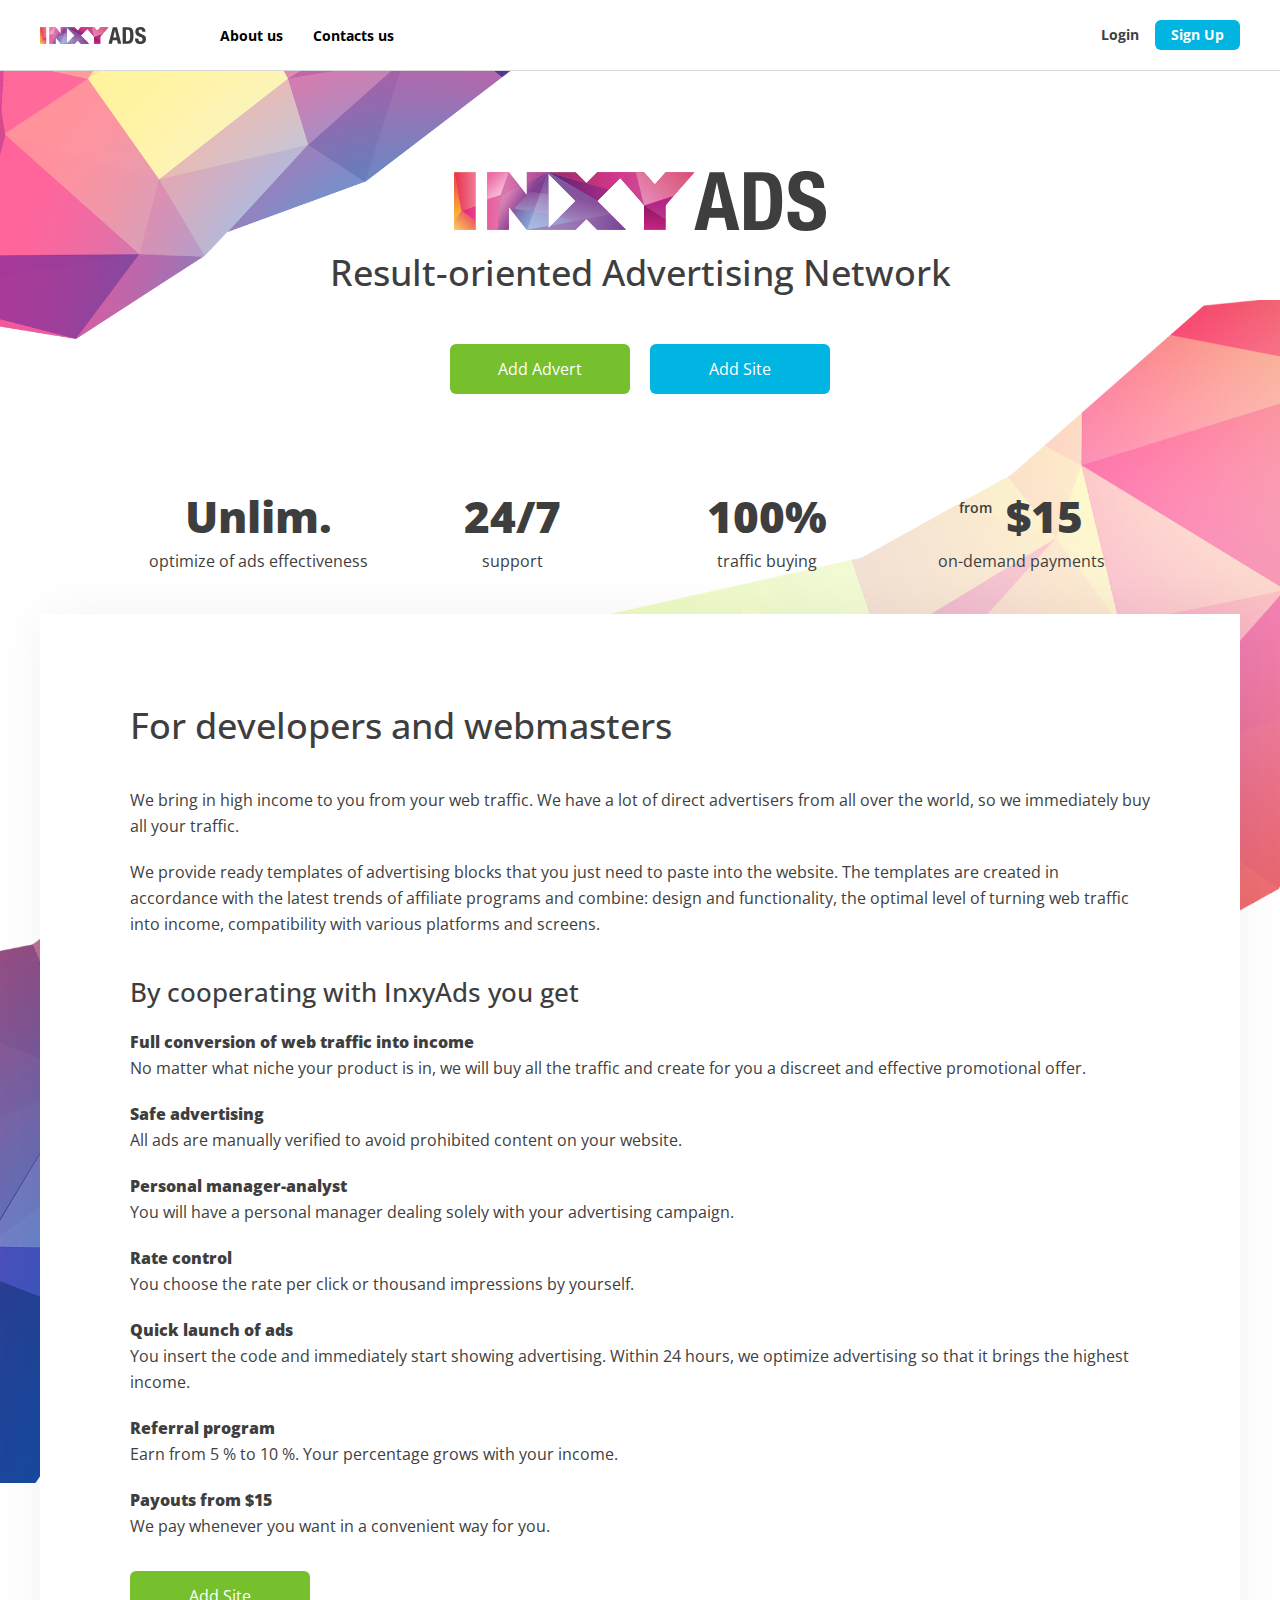
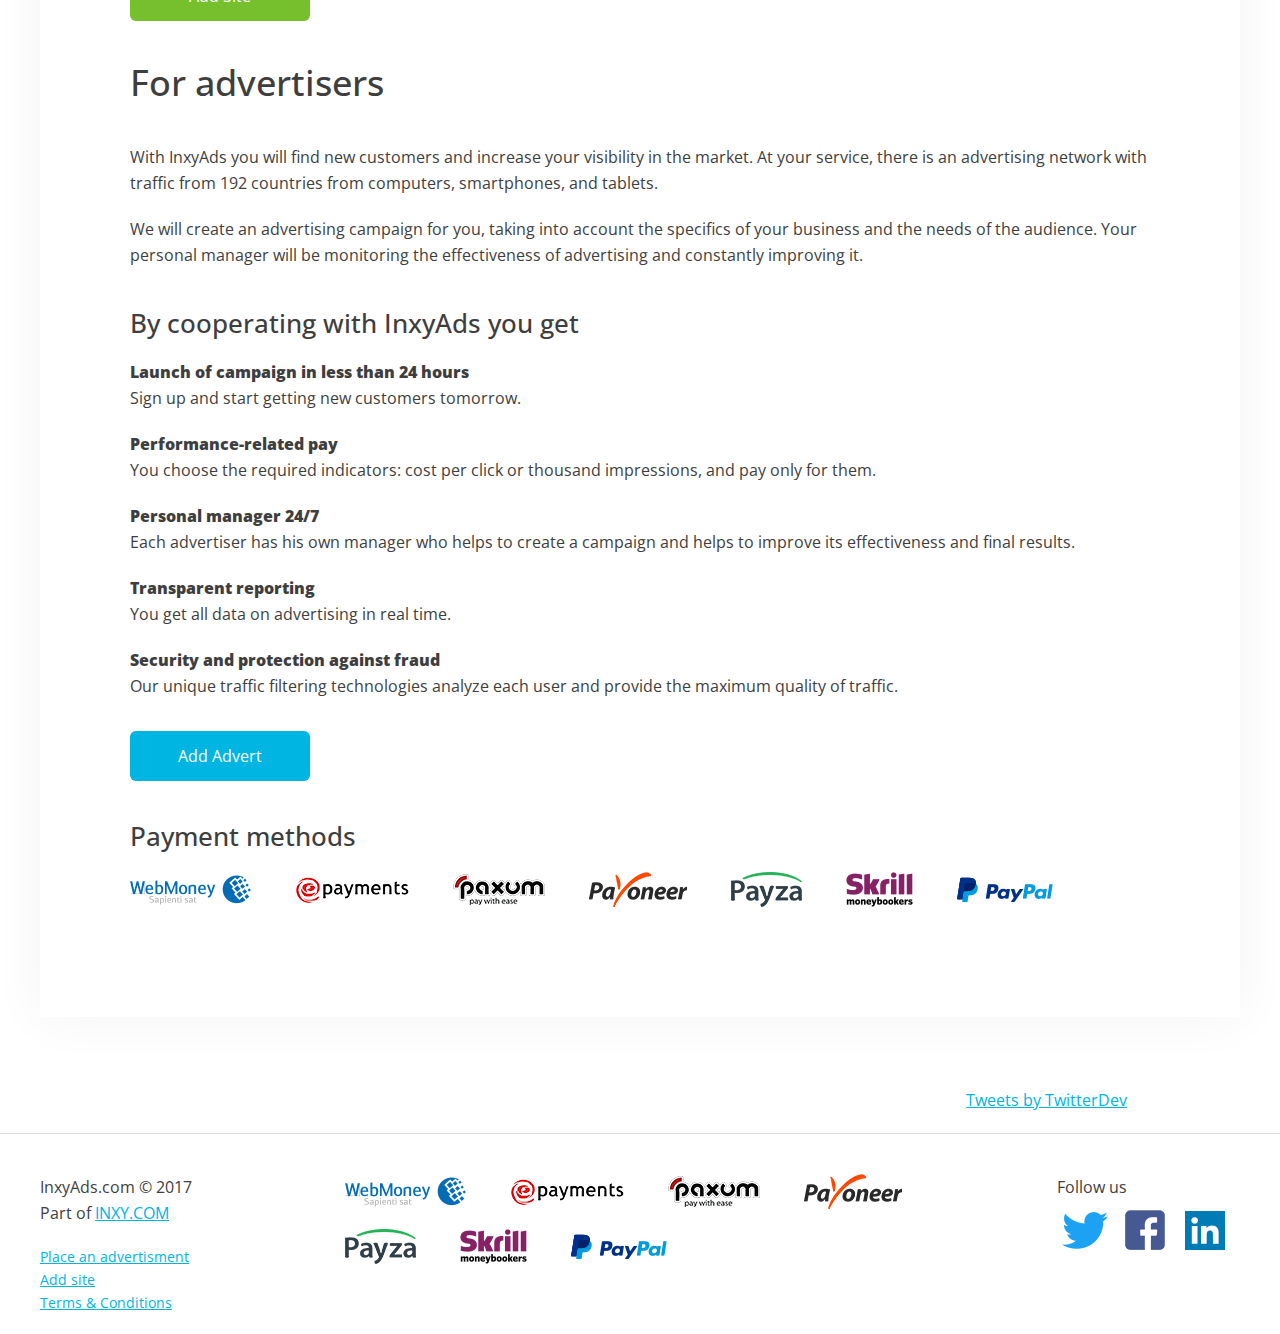
==== docs/index.html @ 2451ad8d "Initial commit" ====
<!DOCTYPE html>
<html lang="ru-RU">
  <head>
    <meta charset="UTF-8">
    <meta name="viewport" content="width=device-width, initial-scale=1, maximum-scale=1">
    <meta http-equiv="X-UA-Compatible" content="ie=edge">
    <title>INXYADS | Главная</title>
    <link href="favicon.ico" rel="shortcut icon">
    <link href="https://fonts.googleapis.com/css?family=Open+Sans:400,400i,600,700,800&amp;amp;subset=cyrillic" rel="stylesheet">
    <link href="css/styles.css" rel="stylesheet">
  </head>
  <body class="main__page" id="top">
    <!-- Header -->
    <header class="header">
      <div class="navbar">
        <div class="container">
          <div class="navbar__wraper">
            <div class="navbar__header"><a class="brand" href="index.html"><img src="img/logo.svg" alt=""></a></div>
            <div class="navbar__content">
              <nav class="navbar__content--left">
                <ul>
                  <li><a href="index.html">Main</a></li>
                  <!--+item('Ads formats', 'formats.html')-->
                  <!--+item('Blog', 'blog.html')-->
                  <!--+item('Events', 'events.html')-->
                  <li><a href="about.html">About us</a></li>
                  <li><a href="contacts.html">Contacts us</a></li>
                </ul>
              </nav>
              <nav class="navbar__content--right"><a class="btn btn__link popup-form" href="#login">Login</a><a class="btn btn__blue popup-form" href="#advertiser">Sign Up</a></nav>
              <button class="navbar__toggle fa fa-bars"></button>
            </div>
          </div>
        </div>
      </div>
    </header>
    <!-- End Header -->
    <!-- Main Content -->
    <main class="maincontent">
      <div class="container">
        <section class="page-header">
          <h1><img src="img/logo.svg" alt=""><span>Result-oriented Advertising Network</span></h1>
          <p> <a class="btn btn--large btn__green popup-form" href="#advertiser">Add Advert</a><a class="btn btn--large btn__blue popup-form" href="#publisher">Add Site</a></p>
          <div class="row features">
            <div class="col md-10 offset-md-1">
              <div class="row">
                <div class="col sm-3 xs-6">
                  <h2>Unlim.</h2>
                  <p>optimize of ads effectiveness</p>
                </div>
                <div class="col sm-3 xs-6">
                  <h2>24/7</h2>
                  <p>support</p>
                </div>
                <div class="col sm-3 xs-6">
                  <h2>100%</h2>
                  <p>traffic buying</p>
                </div>
                <div class="col sm-3 xs-6">
                  <h2><small>from</small><span>$15</span></h2>
                  <p>on-demand payments</p>
                </div>
              </div>
            </div>
          </div>
        </section>
        <section class="page-content">
          <h1>For developers and webmasters</h1>
          <p>We bring in high income to you from your web traffic. We have a lot of direct advertisers from all over the world, so we immediately buy all your traffic.</p>
          <p>We provide ready templates of advertising blocks that you just need to paste into the website. The templates are created in accordance with the latest trends of affiliate programs and combine: design and functionality, the optimal level of turning web traffic into income, compatibility with various platforms and screens.</p>
          <h2>By cooperating with InxyAds you get</h2>
          <dl>
            <dt>Full conversion of web traffic into income</dt>
            <dd>No matter what niche your product is in, we will buy all the traffic and create for you a discreet and effective promotional offer.</dd>
            <dt>Safe advertising</dt>
            <dd>All ads are manually verified to avoid prohibited content on your website.</dd>
            <dt>Personal manager-analyst</dt>
            <dd>You will have a personal manager dealing solely with your advertising campaign.</dd>
            <dt>Rate control</dt>
            <dd>You choose the rate per click or thousand impressions by yourself.</dd>
            <dt>Quick launch of ads</dt>
            <dd>You insert the code and immediately start showing advertising. Within 24 hours, we optimize advertising so that it brings the highest income.</dd>
            <dt>Referral program</dt>
            <dd>Earn from 5 % to 10 %. Your percentage grows with your income.</dd>
            <dt>Payouts from $15</dt>
            <dd>We pay whenever you want in a convenient way for you.</dd>
          </dl>
          <p>
            <div class="btn btn--large btn__green popup-form" href="#publisher">Add Site</div>
          </p>
          <h1>For advertisers</h1>
          <p>With InxyAds you will find new customers and increase your visibility in the market. At your service, there is an advertising network with traffic from 192 countries from computers, smartphones, and tablets.</p>
          <p>We will create an advertising campaign for you, taking into account the specifics of your business and the needs of the audience. Your personal manager will be monitoring the effectiveness of advertising and constantly improving it.</p>
          <h2>By cooperating with InxyAds you get</h2>
          <dl>
            <dt>Launch of campaign in less than 24 hours</dt>
            <dd>Sign up and start getting new customers tomorrow.</dd>
            <dt>Performance-related pay</dt>
            <dd>You choose the required indicators: cost per click or thousand impressions, and pay only for them.</dd>
            <dt>Personal manager 24/7</dt>
            <dd>Each advertiser has his own manager who helps to create a campaign and helps to improve its effectiveness and final results.</dd>
            <dt>Transparent reporting</dt>
            <dd>You get all data on advertising in real time.</dd>
            <dt>Security and protection against fraud</dt>
            <dd>Our unique traffic filtering technologies analyze each user and provide the maximum quality of traffic.</dd>
          </dl>
          <p>
            <div class="btn btn--large btn__blue popup-form" href="#advertiser">Add Advert</div>
          </p>
          <h2>Payment methods</h2>
          <ul class="payments">
            <li><img src="img/-e-webmoney.png" alt=""></li>
            <li><img src="img/-e-epayments.png" alt=""></li>
            <li><img src="img/-e-paxum.png" alt=""></li>
            <li><img src="img/-e-payoneer.png" alt=""></li>
            <li><img src="img/-e-payza.png" alt=""></li>
            <li><img src="img/-e-skrill.png" alt=""></li>
            <li><img src="img/-e-paypal.png" alt=""></li>
          </ul>
        </section>
        <section class="social-follow">
          <div class="row">
            <div class="col lg-4 md-6">
              <script>
                (function(d, s, id) {
                  var js, fjs = d.getElementsByTagName(s)[0];
                  if (d.getElementById(id)) return;
                  js = d.createElement(s); js.id = id;
                  js.src = "//connect.facebook.net/en_US/sdk.js#xfbml=1&version=v2.10";
                  fjs.parentNode.insertBefore(js, fjs);
                }(document, 'script', 'facebook-jssdk'));
              </script>
              <div class="fb-page" data-href="https://www.facebook.com/imdb" data-hide-cover="false" data-show-facepile="true"></div>
            </div>
            <div class="col lg-4 md-6">
              <script src="//platform.linkedin.com/in.js" type="text/javascript"></script>
              <script type="IN/MemberProfile" data-id="https://www.linkedin.com/in/jeffweiner08" data-format="inline" data-related="false"></script>
            </div>
            <div class="col lg-4"><a class="twitter-timeline" data-tweet-limit="1" href="https://twitter.com/TwitterDev">Tweets by TwitterDev</a> <script async src="//platform.twitter.com/widgets.js" charset="utf-8"></script></div>
          </div>
        </section>
      </div>
    </main>
    <!-- End Main Content -->
    <!-- Footer -->
    <footer class="footer">
      <div class="container">
        <div class="row">
          <div class="col lg-3 order-lg-1 order-xs-2">
            <p>InxyAds.com © 2017</p>
            <p>Part of <a href="">INXY.COM</a></p>
            <nav>
              <ul> 
                <li><a class="popup-form" href="#advertiser">Place an advertisment</a></li>
                <li><a class="popup-form" href="#publisher">Add site</a></li>
                <li><a href="terms.html">Terms & Conditions</a></li>
              </ul>
            </nav>
          </div>
          <div class="col lg-7 order-lg-2 order-xs-1">
            <ul class="payments">
              <li><img src="img/-e-webmoney.png" alt=""></li>
              <li><img src="img/-e-epayments.png" alt=""></li>
              <li><img src="img/-e-paxum.png" alt=""></li>
              <li><img src="img/-e-payoneer.png" alt=""></li>
              <li><img src="img/-e-payza.png" alt=""></li>
              <li><img src="img/-e-skrill.png" alt=""></li>
              <li><img src="img/-e-paypal.png" alt=""></li>
            </ul>
          </div>
          <div class="col lg-2 order-lg-3 order-xs-3">
            <h3>Follow us</h3>
            <ul class="social">
              <li><a href="https://twitter.com/InxyAds" target="_blank"><img src="img/-s-twitter.png" alt=""></a></li>
              <li><a href="https://www.facebook.com/inxyads/" target="_blank"><img src="img/-s-facebook.png" alt=""></a></li>
              <li><a href="https://www.linkedin.com/in/inxy-ads-b35271147/" target="_blank"><img src="img/-s-linkedin.png" alt=""></a></li>
            </ul>
          </div>
        </div>
      </div>
    </footer>
    <!-- End Footer -->
    <!-- Modals-->
    <div class="zoom-anim-dialog mfp-hide dialog user-forms" id="advertiser">
      <h3 class="dialog__header">Registration</h3>
      <nav>
        <ul class="btn--group">
          <li><a class="btn active">Advertiser</a></li>
          <li><a class="btn popup-form" href="#publisher">Publisher </a></li>
        </ul>
      </nav>
      <form class="dialog__form validate__form" action="">
        <div class="dialog__form--row">
          <label for="advertiser-email">Email</label>
          <input type="email" name="advertiser-email" placeholder="yourname@site.com" required id="advertiser-email">
        </div>
        <div class="dialog__form--row">
          <label for="advertiser-pass">Password</label>
          <input type="password" name="advertiser-pass" placeholder="Enter Password" required id="advertiser-pass">
        </div>
        <div class="dialog__form--row">
          <label for="advertiser-confirm">Confirm password</label>
          <input type="password" name="advertiser-confirm" placeholder="Confirm Password" required id="advertiser-confirm">
        </div>
        <div class="dialog__form--checkbox">
          <input type="checkbox" name="advertiser-terms" required id="advertiser-terms">
          <label for="advertiser-terms"></label><span>
             I have read <a href="terms.html">terms and conditions</a><br>and I agree with it</span>
        </div>
        <div class="dialog__form--checkbox">
          <input type="checkbox" name="advertiser-news" id="advertiser-news">
          <label for="advertiser-news"></label><span>I want to receive emails about discounts and news of Inxy ADS. Once per month.</span>
        </div>
        <div class="dialog__form--row controls">
          <button class="btn btn__blue" type="submit">Sign Up</button>
        </div>
      </form>
    </div>
    <div class="zoom-anim-dialog mfp-hide dialog user-forms" id="publisher">
      <h3 class="dialog__header">Registration</h3>
      <nav>
        <ul class="btn--group">
          <li><a class="btn popup-form" href="#advertiser">Advertiser</a></li>
          <li><a class="btn active">Publisher </a></li>
        </ul>
      </nav>
      <form class="dialog__form validate__form" action="">
        <div class="dialog__form--row">
          <label for="publisher-email">Email</label>
          <input type="email" name="publisher-email" placeholder="yourname@site.com" required id="publisher-email">
        </div>
        <div class="dialog__form--row">
          <label for="publisher-pass">Password</label>
          <input type="password" name="publisher-pass" placeholder="Enter Password" required id="publisher-pass">
        </div>
        <div class="dialog__form--row">
          <label for="publisher-confirm">Confirm password</label>
          <input type="password" name="publisher-confirm" placeholder="Confirm Password" required id="publisher-confirm">
        </div>
        <div class="dialog__form--row">
          <label for="publisher-model">Price model</label>
          <select id="publisher-model">
            <option>CPM</option>
            <option>CPА</option>
            <option>RevShare</option>
          </select>
        </div>
        <div class="dialog__form--row">
          <label for="publisher-geo">Geo targeting</label>
          <select id="publisher-geo">
            <option>USA</option>
            <option>option 2</option>
            <option>option 3</option>
          </select>
        </div>
        <div class="dialog__form--row">
          <label for="publisher-format">Ad format</label>
          <select id="publisher-format">
            <option>Баннеры</option>
            <option>PopUnder </option>
            <option>PushUp </option>
            <option>Branding   </option>
          </select>
        </div>
        <div class="dialog__form--row">
          <label for="publisher-currency">Currency</label>
          <select id="publisher-currency">
            <option>USD</option>
            <option>RUB </option>
            <option>EURO </option>
          </select>
        </div>
        <div class="dialog__form--row">
          <label for="publisher-brate">Banner Rate</label>
          <input type="text" name="publisher-brate" placeholder="0.00 USD" required id="publisher-brate">
        </div>
        <div class="dialog__form--row">
          <label for="publisher-prate">Popunder Rate</label>
          <input type="text" name="publisher-prate" placeholder="0.00 USD" required id="publisher-prate">
        </div>
        <div class="dialog__form--checkbox">
          <input type="checkbox" name="advertiser-terms" required id="advertiser-terms">
          <label for="advertiser-terms"></label><span>
             I have read <a href="terms.html">terms and conditions</a><br>and I agree with it</span>
        </div>
        <div class="dialog__form--checkbox">
          <input type="checkbox" name="advertiser-news" id="advertiser-news">
          <label for="advertiser-news"></label><span>I want to receive emails about discounts and news of Inxy ADS. Once per month.</span>
        </div>
        <div class="dialog__form--row controls">
          <button class="btn btn__blue" type="submit">Sign Up</button>
        </div>
      </form>
    </div>
    <div class="zoom-anim-dialog mfp-hide dialog user-forms" id="login">
      <h3 class="dialog__header">Authorization</h3>
      <nav>
        <ul class="btn--group">
          <li><a class="btn active">Advertiser</a></li>
          <li><a class="btn popup-form" href="#login2">Publisher </a></li>
        </ul>
      </nav>
      <form class="dialog__form validate__form" action="">
        <div class="dialog__form--row">
          <label for="login-email">Email</label>
          <input type="email" name="login-email" placeholder="yourname@site.com" required id="login-email">
        </div>
        <div class="dialog__form--row">
          <label for="login-pass">Password</label>
          <input type="password" name="login-pass" placeholder="Enter Password" required id="login-pass">
        </div>
        <div class="dialog__form--checkbox">
          <input type="checkbox" name="login-news" id="login-remember">
          <label for="login-remember"></label><span>Remember me</span>
        </div>
        <div class="dialog__form--row controls">
          <button class="btn btn__blue" type="submit">Sign In</button>
        </div>
      </form>
    </div>
    <div class="zoom-anim-dialog mfp-hide dialog user-forms" id="login2">
      <h3 class="dialog__header">Authorization</h3>
      <nav>
        <ul class="btn--group">
          <li><a class="btn popup-form" href="#login">Advertiser</a></li>
          <li><a class="btn active">Publisher </a></li>
        </ul>
      </nav>
      <form class="dialog__form validate__form" action="">
        <div class="dialog__form--row">
          <label for="login-email">Email</label>
          <input type="email" name="login-email" placeholder="yourname@site.com" required id="login-email">
        </div>
        <div class="dialog__form--row">
          <label for="login-pass">Password</label>
          <input type="password" name="login-pass" placeholder="Enter Password" required id="login-pass">
        </div>
        <div class="dialog__form--checkbox">
          <input type="checkbox" name="login-news" id="login-remember">
          <label for="login-remember"></label><span>Remember me</span>
        </div>
        <div class="dialog__form--row controls">
          <button class="btn btn__blue" type="submit">Sign In</button>
        </div>
      </form>
    </div>
    <!-- End Modals -->
    <!-- Base Scripts -->
    <script src="js/jquery.min.js"></script>
    <script src="js/plugins.min.js"></script>
    <script src="js/app.min.js"></script>
  </body>
</html>
---- docs/css/styles.css ----
html{font-family:sans-serif;-ms-text-size-adjust:100%;-webkit-text-size-adjust:100%}body{margin:0}*,:after,:before{outline:none;-webkit-box-sizing:border-box;box-sizing:border-box;-webkit-font-smoothing:antialiased;-moz-osx-font-smoothing:grayscale}article,aside,details,figcaption,figure,footer,header,hgroup,main,menu,nav,section,summary{display:block}audio,canvas,progress,video{display:inline-block;vertical-align:baseline}audio:not([controls]){display:none;height:0}[hidden],template{display:none}a{background-color:transparent}a.nice-select.open,a:active,a:hover{outline:0}abbr[title]{border-bottom:1px dotted}b,strong{font-weight:bold}dfn{font-style:italic}h1{font-size:2em;margin:0.67em 0}mark{background:#ff0;color:#000}small{font-size:80%}sub,sup{font-size:75%;line-height:0;position:relative;vertical-align:baseline}sup{top:-0.5em}sub{bottom:-0.25em}img{border:0}svg:not(:root){overflow:hidden}figure{margin:1em 40px}hr{-webkit-box-sizing:content-box;box-sizing:content-box;height:0}pre{overflow:auto}code,kbd,pre,samp{font-family:monospace, monospace;font-size:1em}button,input,optgroup,select,textarea{color:inherit;font:inherit;margin:0}button{overflow:visible}button,select{text-transform:none}button,html input[type=button],input[type=reset],input[type=submit]{-webkit-appearance:button;cursor:pointer}button[disabled],html input[disabled]{cursor:default}button::-moz-focus-inner,input::-moz-focus-inner{border:0;padding:0}input{line-height:normal}input[type=checkbox],input[type=radio]{-webkit-box-sizing:border-box;box-sizing:border-box;padding:0}input[type=number]::-webkit-inner-spin-button,input[type=number]::-webkit-outer-spin-button{height:auto}input[type=search]{-webkit-appearance:textfield}input[type=search]::-webkit-search-cancel-button,input[type=search]::-webkit-search-decoration{-webkit-appearance:none}fieldset{border:1px solid #c0c0c0;margin:0 2px;padding:0.35em 0.625em 0.75em}legend{border:0;padding:0}textarea{overflow:auto}optgroup{font-weight:bold}table{border-collapse:collapse;border-spacing:0}td,th{padding:0}@font-face{font-family:'FontAwesome';src:url("../fonts/fontawesome-webfont.eot?v=4.7.0");src:url("../fonts/fontawesome-webfont.eot?#iefix&v=4.7.0") format("embedded-opentype"), url("../fonts/fontawesome-webfont.woff2?v=4.7.0") format("woff2"), url("../fonts/fontawesome-webfont.woff?v=4.7.0") format("woff"), url("../fonts/fontawesome-webfont.ttf?v=4.7.0") format("truetype"), url("../fonts/fontawesome-webfont.svg?v=4.7.0#fontawesomeregular") format("svg");font-weight:normal;font-style:normal}.fa{display:inline-block;font-family:'FontAwesome';font-weight:normal;font-style:normal;line-height:1;font-size:inherit;text-rendering:auto;-webkit-font-smoothing:antialiased;-moz-osx-font-smoothing:grayscale}.fa-lg{font-size:1.33333333em;line-height:0.75em;vertical-align:-15%}.fa-2x{font-size:2em}.fa-3x{font-size:3em}.fa-4x{font-size:4em}.fa-5x{font-size:5em}.fa-fw{width:1.28571429em;text-align:center}.fa-ul{padding-left:0;margin-left:2.14285714em;list-style-type:none}.fa-ul>li{position:relative}.fa-li{position:absolute;left:-2.14285714em;width:2.14285714em;top:0.14285714em;text-align:center}.fa-li.fa-lg{left:-1.85714286em}.fa-border{padding:.2em .25em .15em;border:solid 0.08em #eeeeee;border-radius:.1em}.fa-pull-left{float:left}.fa-pull-right{float:right}.fa.fa-pull-left{margin-right:.3em}.fa.fa-pull-right{margin-left:.3em}.pull-right{float:right}.pull-left{float:left}.fa.pull-left{margin-right:.3em}.fa.pull-right{margin-left:.3em}.fa-spin{-webkit-animation:fa-spin 2s infinite linear;animation:fa-spin 2s infinite linear}.fa-pulse{-webkit-animation:fa-spin 1s infinite steps(8);animation:fa-spin 1s infinite steps(8)}@-webkit-keyframes fa-spin{0%{-webkit-transform:rotate(0deg);transform:rotate(0deg)}to{-webkit-transform:rotate(359deg);transform:rotate(359deg)}}@keyframes fa-spin{0%{-webkit-transform:rotate(0deg);transform:rotate(0deg)}to{-webkit-transform:rotate(359deg);transform:rotate(359deg)}}.fa-rotate-90{-ms-filter:"progid:DXImageTransform.Microsoft.BasicImage(rotation=1)";-webkit-transform:rotate(90deg);-ms-transform:rotate(90deg);transform:rotate(90deg)}.fa-rotate-180{-ms-filter:"progid:DXImageTransform.Microsoft.BasicImage(rotation=2)";-webkit-transform:rotate(180deg);-ms-transform:rotate(180deg);transform:rotate(180deg)}.fa-rotate-270{-ms-filter:"progid:DXImageTransform.Microsoft.BasicImage(rotation=3)";-webkit-transform:rotate(270deg);-ms-transform:rotate(270deg);transform:rotate(270deg)}.fa-flip-horizontal{-ms-filter:"progid:DXImageTransform.Microsoft.BasicImage(rotation=0, mirror=1)";-webkit-transform:scale(-1, 1);-ms-transform:scale(-1, 1);transform:scale(-1, 1)}.fa-flip-vertical{-ms-filter:"progid:DXImageTransform.Microsoft.BasicImage(rotation=2, mirror=1)";-webkit-transform:scale(1, -1);-ms-transform:scale(1, -1);transform:scale(1, -1)}:root .fa-flip-horizontal,:root .fa-flip-vertical,:root .fa-rotate-90,:root .fa-rotate-180,:root .fa-rotate-270{-webkit-filter:none;filter:none}.fa-stack{position:relative;display:inline-block;width:2em;height:2em;line-height:2em;vertical-align:middle}.fa-stack-1x,.fa-stack-2x{position:absolute;left:0;width:100%;text-align:center}.fa-stack-1x{line-height:inherit}.fa-stack-2x{font-size:2em}.fa-inverse{color:#ffffff}.fa-glass:before{content:"\f000"}.fa-music:before{content:"\f001"}.fa-search:before{content:"\f002"}.fa-envelope-o:before{content:"\f003"}.fa-heart:before{content:"\f004"}.fa-star:before{content:"\f005"}.fa-star-o:before{content:"\f006"}.fa-user:before{content:"\f007"}.fa-film:before{content:"\f008"}.fa-th-large:before{content:"\f009"}.fa-th:before{content:"\f00a"}.fa-th-list:before{content:"\f00b"}.fa-check:before{content:"\f00c"}.fa-close:before,.fa-remove:before,.fa-times:before{content:"\f00d"}.fa-search-plus:before{content:"\f00e"}.fa-search-minus:before{content:"\f010"}.fa-power-off:before{content:"\f011"}.fa-signal:before{content:"\f012"}.fa-cog:before,.fa-gear:before{content:"\f013"}.fa-trash-o:before{content:"\f014"}.fa-home:before{content:"\f015"}.fa-file-o:before{content:"\f016"}.fa-clock-o:before{content:"\f017"}.fa-road:before{content:"\f018"}.fa-download:before{content:"\f019"}.fa-arrow-circle-o-down:before{content:"\f01a"}.fa-arrow-circle-o-up:before{content:"\f01b"}.fa-inbox:before{content:"\f01c"}.fa-play-circle-o:before{content:"\f01d"}.fa-repeat:before,.fa-rotate-right:before{content:"\f01e"}.fa-refresh:before{content:"\f021"}.fa-list-alt:before{content:"\f022"}.fa-lock:before{content:"\f023"}.fa-flag:before{content:"\f024"}.fa-headphones:before{content:"\f025"}.fa-volume-off:before{content:"\f026"}.fa-volume-down:before{content:"\f027"}.fa-volume-up:before{content:"\f028"}.fa-qrcode:before{content:"\f029"}.fa-barcode:before{content:"\f02a"}.fa-tag:before{content:"\f02b"}.fa-tags:before{content:"\f02c"}.fa-book:before{content:"\f02d"}.fa-bookmark:before{content:"\f02e"}.fa-print:before{content:"\f02f"}.fa-camera:before{content:"\f030"}.fa-font:before{content:"\f031"}.fa-bold:before{content:"\f032"}.fa-italic:before{content:"\f033"}.fa-text-height:before{content:"\f034"}.fa-text-width:before{content:"\f035"}.fa-align-left:before{content:"\f036"}.fa-align-center:before{content:"\f037"}.fa-align-right:before{content:"\f038"}.fa-align-justify:before{content:"\f039"}.fa-list:before{content:"\f03a"}.fa-dedent:before,.fa-outdent:before{content:"\f03b"}.fa-indent:before{content:"\f03c"}.fa-video-camera:before{content:"\f03d"}.fa-image:before,.fa-photo:before,.fa-picture-o:before{content:"\f03e"}.fa-pencil:before{content:"\f040"}.fa-map-marker:before{content:"\f041"}.fa-adjust:before{content:"\f042"}.fa-tint:before{content:"\f043"}.fa-edit:before,.fa-pencil-square-o:before{content:"\f044"}.fa-share-square-o:before{content:"\f045"}.fa-check-square-o:before{content:"\f046"}.fa-arrows:before{content:"\f047"}.fa-step-backward:before{content:"\f048"}.fa-fast-backward:before{content:"\f049"}.fa-backward:before{content:"\f04a"}.fa-play:before{content:"\f04b"}.fa-pause:before{content:"\f04c"}.fa-stop:before{content:"\f04d"}.fa-forward:before{content:"\f04e"}.fa-fast-forward:before{content:"\f050"}.fa-step-forward:before{content:"\f051"}.fa-eject:before{content:"\f052"}.fa-chevron-left:before{content:"\f053"}.fa-chevron-right:before{content:"\f054"}.fa-plus-circle:before{content:"\f055"}.fa-minus-circle:before{content:"\f056"}.fa-times-circle:before{content:"\f057"}.fa-check-circle:before{content:"\f058"}.fa-question-circle:before{content:"\f059"}.fa-info-circle:before{content:"\f05a"}.fa-crosshairs:before{content:"\f05b"}.fa-times-circle-o:before{content:"\f05c"}.fa-check-circle-o:before{content:"\f05d"}.fa-ban:before{content:"\f05e"}.fa-arrow-left:before{content:"\f060"}.fa-arrow-right:before{content:"\f061"}.fa-arrow-up:before{content:"\f062"}.fa-arrow-down:before{content:"\f063"}.fa-mail-forward:before,.fa-share:before{content:"\f064"}.fa-expand:before{content:"\f065"}.fa-compress:before{content:"\f066"}.fa-plus:before{content:"\f067"}.fa-minus:before{content:"\f068"}.fa-asterisk:before{content:"\f069"}.fa-exclamation-circle:before{content:"\f06a"}.fa-gift:before{content:"\f06b"}.fa-leaf:before{content:"\f06c"}.fa-fire:before{content:"\f06d"}.fa-eye:before{content:"\f06e"}.fa-eye-slash:before{content:"\f070"}.fa-exclamation-triangle:before,.fa-warning:before{content:"\f071"}.fa-plane:before{content:"\f072"}.fa-calendar:before{content:"\f073"}.fa-random:before{content:"\f074"}.fa-comment:before{content:"\f075"}.fa-magnet:before{content:"\f076"}.fa-chevron-up:before{content:"\f077"}.fa-chevron-down:before{content:"\f078"}.fa-retweet:before{content:"\f079"}.fa-shopping-cart:before{content:"\f07a"}.fa-folder:before{content:"\f07b"}.fa-folder-open:before{content:"\f07c"}.fa-arrows-v:before{content:"\f07d"}.fa-arrows-h:before{content:"\f07e"}.fa-bar-chart-o:before,.fa-bar-chart:before{content:"\f080"}.fa-twitter-square:before{content:"\f081"}.fa-facebook-square:before{content:"\f082"}.fa-camera-retro:before{content:"\f083"}.fa-key:before{content:"\f084"}.fa-cogs:before,.fa-gears:before{content:"\f085"}.fa-comments:before{content:"\f086"}.fa-thumbs-o-up:before{content:"\f087"}.fa-thumbs-o-down:before{content:"\f088"}.fa-star-half:before{content:"\f089"}.fa-heart-o:before{content:"\f08a"}.fa-sign-out:before{content:"\f08b"}.fa-linkedin-square:before{content:"\f08c"}.fa-thumb-tack:before{content:"\f08d"}.fa-external-link:before{content:"\f08e"}.fa-sign-in:before{content:"\f090"}.fa-trophy:before{content:"\f091"}.fa-github-square:before{content:"\f092"}.fa-upload:before{content:"\f093"}.fa-lemon-o:before{content:"\f094"}.fa-phone:before{content:"\f095"}.fa-square-o:before{content:"\f096"}.fa-bookmark-o:before{content:"\f097"}.fa-phone-square:before{content:"\f098"}.fa-twitter:before{content:"\f099"}.fa-facebook-f:before,.fa-facebook:before{content:"\f09a"}.fa-github:before{content:"\f09b"}.fa-unlock:before{content:"\f09c"}.fa-credit-card:before{content:"\f09d"}.fa-feed:before,.fa-rss:before{content:"\f09e"}.fa-hdd-o:before{content:"\f0a0"}.fa-bullhorn:before{content:"\f0a1"}.fa-bell:before{content:"\f0f3"}.fa-certificate:before{content:"\f0a3"}.fa-hand-o-right:before{content:"\f0a4"}.fa-hand-o-left:before{content:"\f0a5"}.fa-hand-o-up:before{content:"\f0a6"}.fa-hand-o-down:before{content:"\f0a7"}.fa-arrow-circle-left:before{content:"\f0a8"}.fa-arrow-circle-right:before{content:"\f0a9"}.fa-arrow-circle-up:before{content:"\f0aa"}.fa-arrow-circle-down:before{content:"\f0ab"}.fa-globe:before{content:"\f0ac"}.fa-wrench:before{content:"\f0ad"}.fa-tasks:before{content:"\f0ae"}.fa-filter:before{content:"\f0b0"}.fa-briefcase:before{content:"\f0b1"}.fa-arrows-alt:before{content:"\f0b2"}.fa-group:before,.fa-users:before{content:"\f0c0"}.fa-chain:before,.fa-link:before{content:"\f0c1"}.fa-cloud:before{content:"\f0c2"}.fa-flask:before{content:"\f0c3"}.fa-cut:before,.fa-scissors:before{content:"\f0c4"}.fa-copy:before,.fa-files-o:before{content:"\f0c5"}.fa-paperclip:before{content:"\f0c6"}.fa-floppy-o:before,.fa-save:before{content:"\f0c7"}.fa-square:before{content:"\f0c8"}.fa-bars:before,.fa-navicon:before,.fa-reorder:before{content:"\f0c9"}.fa-list-ul:before{content:"\f0ca"}.fa-list-ol:before{content:"\f0cb"}.fa-strikethrough:before{content:"\f0cc"}.fa-underline:before{content:"\f0cd"}.fa-table:before{content:"\f0ce"}.fa-magic:before{content:"\f0d0"}.fa-truck:before{content:"\f0d1"}.fa-pinterest:before{content:"\f0d2"}.fa-pinterest-square:before{content:"\f0d3"}.fa-google-plus-square:before{content:"\f0d4"}.fa-google-plus:before{content:"\f0d5"}.fa-money:before{content:"\f0d6"}.fa-caret-down:before{content:"\f0d7"}.fa-caret-up:before{content:"\f0d8"}.fa-caret-left:before{content:"\f0d9"}.fa-caret-right:before{content:"\f0da"}.fa-columns:before{content:"\f0db"}.fa-sort:before,.fa-unsorted:before{content:"\f0dc"}.fa-sort-desc:before,.fa-sort-down:before{content:"\f0dd"}.fa-sort-asc:before,.fa-sort-up:before{content:"\f0de"}.fa-envelope:before{content:"\f0e0"}.fa-linkedin:before{content:"\f0e1"}.fa-rotate-left:before,.fa-undo:before{content:"\f0e2"}.fa-gavel:before,.fa-legal:before{content:"\f0e3"}.fa-dashboard:before,.fa-tachometer:before{content:"\f0e4"}.fa-comment-o:before{content:"\f0e5"}.fa-comments-o:before{content:"\f0e6"}.fa-bolt:before,.fa-flash:before{content:"\f0e7"}.fa-sitemap:before{content:"\f0e8"}.fa-umbrella:before{content:"\f0e9"}.fa-clipboard:before,.fa-paste:before{content:"\f0ea"}.fa-lightbulb-o:before{content:"\f0eb"}.fa-exchange:before{content:"\f0ec"}.fa-cloud-download:before{content:"\f0ed"}.fa-cloud-upload:before{content:"\f0ee"}.fa-user-md:before{content:"\f0f0"}.fa-stethoscope:before{content:"\f0f1"}.fa-suitcase:before{content:"\f0f2"}.fa-bell-o:before{content:"\f0a2"}.fa-coffee:before{content:"\f0f4"}.fa-cutlery:before{content:"\f0f5"}.fa-file-text-o:before{content:"\f0f6"}.fa-building-o:before{content:"\f0f7"}.fa-hospital-o:before{content:"\f0f8"}.fa-ambulance:before{content:"\f0f9"}.fa-medkit:before{content:"\f0fa"}.fa-fighter-jet:before{content:"\f0fb"}.fa-beer:before{content:"\f0fc"}.fa-h-square:before{content:"\f0fd"}.fa-plus-square:before{content:"\f0fe"}.fa-angle-double-left:before{content:"\f100"}.fa-angle-double-right:before{content:"\f101"}.fa-angle-double-up:before{content:"\f102"}.fa-angle-double-down:before{content:"\f103"}.fa-angle-left:before{content:"\f104"}.fa-angle-right:before{content:"\f105"}.fa-angle-up:before{content:"\f106"}.fa-angle-down:before{content:"\f107"}.fa-desktop:before{content:"\f108"}.fa-laptop:before{content:"\f109"}.fa-tablet:before{content:"\f10a"}.fa-mobile-phone:before,.fa-mobile:before{content:"\f10b"}.fa-circle-o:before{content:"\f10c"}.fa-quote-left:before{content:"\f10d"}.fa-quote-right:before{content:"\f10e"}.fa-spinner:before{content:"\f110"}.fa-circle:before{content:"\f111"}.fa-mail-reply:before,.fa-reply:before{content:"\f112"}.fa-github-alt:before{content:"\f113"}.fa-folder-o:before{content:"\f114"}.fa-folder-open-o:before{content:"\f115"}.fa-smile-o:before{content:"\f118"}.fa-frown-o:before{content:"\f119"}.fa-meh-o:before{content:"\f11a"}.fa-gamepad:before{content:"\f11b"}.fa-keyboard-o:before{content:"\f11c"}.fa-flag-o:before{content:"\f11d"}.fa-flag-checkered:before{content:"\f11e"}.fa-terminal:before{content:"\f120"}.fa-code:before{content:"\f121"}.fa-mail-reply-all:before,.fa-reply-all:before{content:"\f122"}.fa-star-half-empty:before,.fa-star-half-full:before,.fa-star-half-o:before{content:"\f123"}.fa-location-arrow:before{content:"\f124"}.fa-crop:before{content:"\f125"}.fa-code-fork:before{content:"\f126"}.fa-chain-broken:before,.fa-unlink:before{content:"\f127"}.fa-question:before{content:"\f128"}.fa-info:before{content:"\f129"}.fa-exclamation:before{content:"\f12a"}.fa-superscript:before{content:"\f12b"}.fa-subscript:before{content:"\f12c"}.fa-eraser:before{content:"\f12d"}.fa-puzzle-piece:before{content:"\f12e"}.fa-microphone:before{content:"\f130"}.fa-microphone-slash:before{content:"\f131"}.fa-shield:before{content:"\f132"}.fa-calendar-o:before{content:"\f133"}.fa-fire-extinguisher:before{content:"\f134"}.fa-rocket:before{content:"\f135"}.fa-maxcdn:before{content:"\f136"}.fa-chevron-circle-left:before{content:"\f137"}.fa-chevron-circle-right:before{content:"\f138"}.fa-chevron-circle-up:before{content:"\f139"}.fa-chevron-circle-down:before{content:"\f13a"}.fa-html5:before{content:"\f13b"}.fa-css3:before{content:"\f13c"}.fa-anchor:before{content:"\f13d"}.fa-unlock-alt:before{content:"\f13e"}.fa-bullseye:before{content:"\f140"}.fa-ellipsis-h:before{content:"\f141"}.fa-ellipsis-v:before{content:"\f142"}.fa-rss-square:before{content:"\f143"}.fa-play-circle:before{content:"\f144"}.fa-ticket:before{content:"\f145"}.fa-minus-square:before{content:"\f146"}.fa-minus-square-o:before{content:"\f147"}.fa-level-up:before{content:"\f148"}.fa-level-down:before{content:"\f149"}.fa-check-square:before{content:"\f14a"}.fa-pencil-square:before{content:"\f14b"}.fa-external-link-square:before{content:"\f14c"}.fa-share-square:before{content:"\f14d"}.fa-compass:before{content:"\f14e"}.fa-caret-square-o-down:before,.fa-toggle-down:before{content:"\f150"}.fa-caret-square-o-up:before,.fa-toggle-up:before{content:"\f151"}.fa-caret-square-o-right:before,.fa-toggle-right:before{content:"\f152"}.fa-eur:before,.fa-euro:before{content:"\f153"}.fa-gbp:before{content:"\f154"}.fa-dollar:before,.fa-usd:before{content:"\f155"}.fa-inr:before,.fa-rupee:before{content:"\f156"}.fa-cny:before,.fa-jpy:before,.fa-rmb:before,.fa-yen:before{content:"\f157"}.fa-rouble:before,.fa-rub:before,.fa-ruble:before{content:"\f158"}.fa-krw:before,.fa-won:before{content:"\f159"}.fa-bitcoin:before,.fa-btc:before{content:"\f15a"}.fa-file:before{content:"\f15b"}.fa-file-text:before{content:"\f15c"}.fa-sort-alpha-asc:before{content:"\f15d"}.fa-sort-alpha-desc:before{content:"\f15e"}.fa-sort-amount-asc:before{content:"\f160"}.fa-sort-amount-desc:before{content:"\f161"}.fa-sort-numeric-asc:before{content:"\f162"}.fa-sort-numeric-desc:before{content:"\f163"}.fa-thumbs-up:before{content:"\f164"}.fa-thumbs-down:before{content:"\f165"}.fa-youtube-square:before{content:"\f166"}.fa-youtube:before{content:"\f167"}.fa-xing:before{content:"\f168"}.fa-xing-square:before{content:"\f169"}.fa-youtube-play:before{content:"\f16a"}.fa-dropbox:before{content:"\f16b"}.fa-stack-overflow:before{content:"\f16c"}.fa-instagram:before{content:"\f16d"}.fa-flickr:before{content:"\f16e"}.fa-adn:before{content:"\f170"}.fa-bitbucket:before{content:"\f171"}.fa-bitbucket-square:before{content:"\f172"}.fa-tumblr:before{content:"\f173"}.fa-tumblr-square:before{content:"\f174"}.fa-long-arrow-down:before{content:"\f175"}.fa-long-arrow-up:before{content:"\f176"}.fa-long-arrow-left:before{content:"\f177"}.fa-long-arrow-right:before{content:"\f178"}.fa-apple:before{content:"\f179"}.fa-windows:before{content:"\f17a"}.fa-android:before{content:"\f17b"}.fa-linux:before{content:"\f17c"}.fa-dribbble:before{content:"\f17d"}.fa-skype:before{content:"\f17e"}.fa-foursquare:before{content:"\f180"}.fa-trello:before{content:"\f181"}.fa-female:before{content:"\f182"}.fa-male:before{content:"\f183"}.fa-gittip:before,.fa-gratipay:before{content:"\f184"}.fa-sun-o:before{content:"\f185"}.fa-moon-o:before{content:"\f186"}.fa-archive:before{content:"\f187"}.fa-bug:before{content:"\f188"}.fa-vk:before{content:"\f189"}.fa-weibo:before{content:"\f18a"}.fa-renren:before{content:"\f18b"}.fa-pagelines:before{content:"\f18c"}.fa-stack-exchange:before{content:"\f18d"}.fa-arrow-circle-o-right:before{content:"\f18e"}.fa-arrow-circle-o-left:before{content:"\f190"}.fa-caret-square-o-left:before,.fa-toggle-left:before{content:"\f191"}.fa-dot-circle-o:before{content:"\f192"}.fa-wheelchair:before{content:"\f193"}.fa-vimeo-square:before{content:"\f194"}.fa-try:before,.fa-turkish-lira:before{content:"\f195"}.fa-plus-square-o:before{content:"\f196"}.fa-space-shuttle:before{content:"\f197"}.fa-slack:before{content:"\f198"}.fa-envelope-square:before{content:"\f199"}.fa-wordpress:before{content:"\f19a"}.fa-openid:before{content:"\f19b"}.fa-bank:before,.fa-institution:before,.fa-university:before{content:"\f19c"}.fa-graduation-cap:before,.fa-mortar-board:before{content:"\f19d"}.fa-yahoo:before{content:"\f19e"}.fa-google:before{content:"\f1a0"}.fa-reddit:before{content:"\f1a1"}.fa-reddit-square:before{content:"\f1a2"}.fa-stumbleupon-circle:before{content:"\f1a3"}.fa-stumbleupon:before{content:"\f1a4"}.fa-delicious:before{content:"\f1a5"}.fa-digg:before{content:"\f1a6"}.fa-pied-piper-pp:before{content:"\f1a7"}.fa-pied-piper-alt:before{content:"\f1a8"}.fa-drupal:before{content:"\f1a9"}.fa-joomla:before{content:"\f1aa"}.fa-language:before{content:"\f1ab"}.fa-fax:before{content:"\f1ac"}.fa-building:before{content:"\f1ad"}.fa-child:before{content:"\f1ae"}.fa-paw:before{content:"\f1b0"}.fa-spoon:before{content:"\f1b1"}.fa-cube:before{content:"\f1b2"}.fa-cubes:before{content:"\f1b3"}.fa-behance:before{content:"\f1b4"}.fa-behance-square:before{content:"\f1b5"}.fa-steam:before{content:"\f1b6"}.fa-steam-square:before{content:"\f1b7"}.fa-recycle:before{content:"\f1b8"}.fa-automobile:before,.fa-car:before{content:"\f1b9"}.fa-cab:before,.fa-taxi:before{content:"\f1ba"}.fa-tree:before{content:"\f1bb"}.fa-spotify:before{content:"\f1bc"}.fa-deviantart:before{content:"\f1bd"}.fa-soundcloud:before{content:"\f1be"}.fa-database:before{content:"\f1c0"}.fa-file-pdf-o:before{content:"\f1c1"}.fa-file-word-o:before{content:"\f1c2"}.fa-file-excel-o:before{content:"\f1c3"}.fa-file-powerpoint-o:before{content:"\f1c4"}.fa-file-image-o:before,.fa-file-photo-o:before,.fa-file-picture-o:before{content:"\f1c5"}.fa-file-archive-o:before,.fa-file-zip-o:before{content:"\f1c6"}.fa-file-audio-o:before,.fa-file-sound-o:before{content:"\f1c7"}.fa-file-movie-o:before,.fa-file-video-o:before{content:"\f1c8"}.fa-file-code-o:before{content:"\f1c9"}.fa-vine:before{content:"\f1ca"}.fa-codepen:before{content:"\f1cb"}.fa-jsfiddle:before{content:"\f1cc"}.fa-life-bouy:before,.fa-life-buoy:before,.fa-life-ring:before,.fa-life-saver:before,.fa-support:before{content:"\f1cd"}.fa-circle-o-notch:before{content:"\f1ce"}.fa-ra:before,.fa-rebel:before,.fa-resistance:before{content:"\f1d0"}.fa-empire:before,.fa-ge:before{content:"\f1d1"}.fa-git-square:before{content:"\f1d2"}.fa-git:before{content:"\f1d3"}.fa-hacker-news:before,.fa-y-combinator-square:before,.fa-yc-square:before{content:"\f1d4"}.fa-tencent-weibo:before{content:"\f1d5"}.fa-qq:before{content:"\f1d6"}.fa-wechat:before,.fa-weixin:before{content:"\f1d7"}.fa-paper-plane:before,.fa-send:before{content:"\f1d8"}.fa-paper-plane-o:before,.fa-send-o:before{content:"\f1d9"}.fa-history:before{content:"\f1da"}.fa-circle-thin:before{content:"\f1db"}.fa-header:before{content:"\f1dc"}.fa-paragraph:before{content:"\f1dd"}.fa-sliders:before{content:"\f1de"}.fa-share-alt:before{content:"\f1e0"}.fa-share-alt-square:before{content:"\f1e1"}.fa-bomb:before{content:"\f1e2"}.fa-futbol-o:before,.fa-soccer-ball-o:before{content:"\f1e3"}.fa-tty:before{content:"\f1e4"}.fa-binoculars:before{content:"\f1e5"}.fa-plug:before{content:"\f1e6"}.fa-slideshare:before{content:"\f1e7"}.fa-twitch:before{content:"\f1e8"}.fa-yelp:before{content:"\f1e9"}.fa-newspaper-o:before{content:"\f1ea"}.fa-wifi:before{content:"\f1eb"}.fa-calculator:before{content:"\f1ec"}.fa-paypal:before{content:"\f1ed"}.fa-google-wallet:before{content:"\f1ee"}.fa-cc-visa:before{content:"\f1f0"}.fa-cc-mastercard:before{content:"\f1f1"}.fa-cc-discover:before{content:"\f1f2"}.fa-cc-amex:before{content:"\f1f3"}.fa-cc-paypal:before{content:"\f1f4"}.fa-cc-stripe:before{content:"\f1f5"}.fa-bell-slash:before{content:"\f1f6"}.fa-bell-slash-o:before{content:"\f1f7"}.fa-trash:before{content:"\f1f8"}.fa-copyright:before{content:"\f1f9"}.fa-at:before{content:"\f1fa"}.fa-eyedropper:before{content:"\f1fb"}.fa-paint-brush:before{content:"\f1fc"}.fa-birthday-cake:before{content:"\f1fd"}.fa-area-chart:before{content:"\f1fe"}.fa-pie-chart:before{content:"\f200"}.fa-line-chart:before{content:"\f201"}.fa-lastfm:before{content:"\f202"}.fa-lastfm-square:before{content:"\f203"}.fa-toggle-off:before{content:"\f204"}.fa-toggle-on:before{content:"\f205"}.fa-bicycle:before{content:"\f206"}.fa-bus:before{content:"\f207"}.fa-ioxhost:before{content:"\f208"}.fa-angellist:before{content:"\f209"}.fa-cc:before{content:"\f20a"}.fa-ils:before,.fa-shekel:before,.fa-sheqel:before{content:"\f20b"}.fa-meanpath:before{content:"\f20c"}.fa-buysellads:before{content:"\f20d"}.fa-connectdevelop:before{content:"\f20e"}.fa-dashcube:before{content:"\f210"}.fa-forumbee:before{content:"\f211"}.fa-leanpub:before{content:"\f212"}.fa-sellsy:before{content:"\f213"}.fa-shirtsinbulk:before{content:"\f214"}.fa-simplybuilt:before{content:"\f215"}.fa-skyatlas:before{content:"\f216"}.fa-cart-plus:before{content:"\f217"}.fa-cart-arrow-down:before{content:"\f218"}.fa-diamond:before{content:"\f219"}.fa-ship:before{content:"\f21a"}.fa-user-secret:before{content:"\f21b"}.fa-motorcycle:before{content:"\f21c"}.fa-street-view:before{content:"\f21d"}.fa-heartbeat:before{content:"\f21e"}.fa-venus:before{content:"\f221"}.fa-mars:before{content:"\f222"}.fa-mercury:before{content:"\f223"}.fa-intersex:before,.fa-transgender:before{content:"\f224"}.fa-transgender-alt:before{content:"\f225"}.fa-venus-double:before{content:"\f226"}.fa-mars-double:before{content:"\f227"}.fa-venus-mars:before{content:"\f228"}.fa-mars-stroke:before{content:"\f229"}.fa-mars-stroke-v:before{content:"\f22a"}.fa-mars-stroke-h:before{content:"\f22b"}.fa-neuter:before{content:"\f22c"}.fa-genderless:before{content:"\f22d"}.fa-facebook-official:before{content:"\f230"}.fa-pinterest-p:before{content:"\f231"}.fa-whatsapp:before{content:"\f232"}.fa-server:before{content:"\f233"}.fa-user-plus:before{content:"\f234"}.fa-user-times:before{content:"\f235"}.fa-bed:before,.fa-hotel:before{content:"\f236"}.fa-viacoin:before{content:"\f237"}.fa-train:before{content:"\f238"}.fa-subway:before{content:"\f239"}.fa-medium:before{content:"\f23a"}.fa-y-combinator:before,.fa-yc:before{content:"\f23b"}.fa-optin-monster:before{content:"\f23c"}.fa-opencart:before{content:"\f23d"}.fa-expeditedssl:before{content:"\f23e"}.fa-battery-4:before,.fa-battery-full:before,.fa-battery:before{content:"\f240"}.fa-battery-3:before,.fa-battery-three-quarters:before{content:"\f241"}.fa-battery-2:before,.fa-battery-half:before{content:"\f242"}.fa-battery-1:before,.fa-battery-quarter:before{content:"\f243"}.fa-battery-0:before,.fa-battery-empty:before{content:"\f244"}.fa-mouse-pointer:before{content:"\f245"}.fa-i-cursor:before{content:"\f246"}.fa-object-group:before{content:"\f247"}.fa-object-ungroup:before{content:"\f248"}.fa-sticky-note:before{content:"\f249"}.fa-sticky-note-o:before{content:"\f24a"}.fa-cc-jcb:before{content:"\f24b"}.fa-cc-diners-club:before{content:"\f24c"}.fa-clone:before{content:"\f24d"}.fa-balance-scale:before{content:"\f24e"}.fa-hourglass-o:before{content:"\f250"}.fa-hourglass-1:before,.fa-hourglass-start:before{content:"\f251"}.fa-hourglass-2:before,.fa-hourglass-half:before{content:"\f252"}.fa-hourglass-3:before,.fa-hourglass-end:before{content:"\f253"}.fa-hourglass:before{content:"\f254"}.fa-hand-grab-o:before,.fa-hand-rock-o:before{content:"\f255"}.fa-hand-paper-o:before,.fa-hand-stop-o:before{content:"\f256"}.fa-hand-scissors-o:before{content:"\f257"}.fa-hand-lizard-o:before{content:"\f258"}.fa-hand-spock-o:before{content:"\f259"}.fa-hand-pointer-o:before{content:"\f25a"}.fa-hand-peace-o:before{content:"\f25b"}.fa-trademark:before{content:"\f25c"}.fa-registered:before{content:"\f25d"}.fa-creative-commons:before{content:"\f25e"}.fa-gg:before{content:"\f260"}.fa-gg-circle:before{content:"\f261"}.fa-tripadvisor:before{content:"\f262"}.fa-odnoklassniki:before{content:"\f263"}.fa-odnoklassniki-square:before{content:"\f264"}.fa-get-pocket:before{content:"\f265"}.fa-wikipedia-w:before{content:"\f266"}.fa-safari:before{content:"\f267"}.fa-chrome:before{content:"\f268"}.fa-firefox:before{content:"\f269"}.fa-opera:before{content:"\f26a"}.fa-internet-explorer:before{content:"\f26b"}.fa-television:before,.fa-tv:before{content:"\f26c"}.fa-contao:before{content:"\f26d"}.fa-500px:before{content:"\f26e"}.fa-amazon:before{content:"\f270"}.fa-calendar-plus-o:before{content:"\f271"}.fa-calendar-minus-o:before{content:"\f272"}.fa-calendar-times-o:before{content:"\f273"}.fa-calendar-check-o:before{content:"\f274"}.fa-industry:before{content:"\f275"}.fa-map-pin:before{content:"\f276"}.fa-map-signs:before{content:"\f277"}.fa-map-o:before{content:"\f278"}.fa-map:before{content:"\f279"}.fa-commenting:before{content:"\f27a"}.fa-commenting-o:before{content:"\f27b"}.fa-houzz:before{content:"\f27c"}.fa-vimeo:before{content:"\f27d"}.fa-black-tie:before{content:"\f27e"}.fa-fonticons:before{content:"\f280"}.fa-reddit-alien:before{content:"\f281"}.fa-edge:before{content:"\f282"}.fa-credit-card-alt:before{content:"\f283"}.fa-codiepie:before{content:"\f284"}.fa-modx:before{content:"\f285"}.fa-fort-awesome:before{content:"\f286"}.fa-usb:before{content:"\f287"}.fa-product-hunt:before{content:"\f288"}.fa-mixcloud:before{content:"\f289"}.fa-scribd:before{content:"\f28a"}.fa-pause-circle:before{content:"\f28b"}.fa-pause-circle-o:before{content:"\f28c"}.fa-stop-circle:before{content:"\f28d"}.fa-stop-circle-o:before{content:"\f28e"}.fa-shopping-bag:before{content:"\f290"}.fa-shopping-basket:before{content:"\f291"}.fa-hashtag:before{content:"\f292"}.fa-bluetooth:before{content:"\f293"}.fa-bluetooth-b:before{content:"\f294"}.fa-percent:before{content:"\f295"}.fa-gitlab:before{content:"\f296"}.fa-wpbeginner:before{content:"\f297"}.fa-wpforms:before{content:"\f298"}.fa-envira:before{content:"\f299"}.fa-universal-access:before{content:"\f29a"}.fa-wheelchair-alt:before{content:"\f29b"}.fa-question-circle-o:before{content:"\f29c"}.fa-blind:before{content:"\f29d"}.fa-audio-description:before{content:"\f29e"}.fa-volume-control-phone:before{content:"\f2a0"}.fa-braille:before{content:"\f2a1"}.fa-assistive-listening-systems:before{content:"\f2a2"}.fa-american-sign-language-interpreting:before,.fa-asl-interpreting:before{content:"\f2a3"}.fa-deaf:before,.fa-deafness:before,.fa-hard-of-hearing:before{content:"\f2a4"}.fa-glide:before{content:"\f2a5"}.fa-glide-g:before{content:"\f2a6"}.fa-sign-language:before,.fa-signing:before{content:"\f2a7"}.fa-low-vision:before{content:"\f2a8"}.fa-viadeo:before{content:"\f2a9"}.fa-viadeo-square:before{content:"\f2aa"}.fa-snapchat:before{content:"\f2ab"}.fa-snapchat-ghost:before{content:"\f2ac"}.fa-snapchat-square:before{content:"\f2ad"}.fa-pied-piper:before{content:"\f2ae"}.fa-first-order:before{content:"\f2b0"}.fa-yoast:before{content:"\f2b1"}.fa-themeisle:before{content:"\f2b2"}.fa-google-plus-circle:before,.fa-google-plus-official:before{content:"\f2b3"}.fa-fa:before,.fa-font-awesome:before{content:"\f2b4"}.fa-handshake-o:before{content:"\f2b5"}.fa-envelope-open:before{content:"\f2b6"}.fa-envelope-open-o:before{content:"\f2b7"}.fa-linode:before{content:"\f2b8"}.fa-address-book:before{content:"\f2b9"}.fa-address-book-o:before{content:"\f2ba"}.fa-address-card:before,.fa-vcard:before{content:"\f2bb"}.fa-address-card-o:before,.fa-vcard-o:before{content:"\f2bc"}.fa-user-circle:before{content:"\f2bd"}.fa-user-circle-o:before{content:"\f2be"}.fa-user-o:before{content:"\f2c0"}.fa-id-badge:before{content:"\f2c1"}.fa-drivers-license:before,.fa-id-card:before{content:"\f2c2"}.fa-drivers-license-o:before,.fa-id-card-o:before{content:"\f2c3"}.fa-quora:before{content:"\f2c4"}.fa-free-code-camp:before{content:"\f2c5"}.fa-telegram:before{content:"\f2c6"}.fa-thermometer-4:before,.fa-thermometer-full:before,.fa-thermometer:before{content:"\f2c7"}.fa-thermometer-3:before,.fa-thermometer-three-quarters:before{content:"\f2c8"}.fa-thermometer-2:before,.fa-thermometer-half:before{content:"\f2c9"}.fa-thermometer-1:before,.fa-thermometer-quarter:before{content:"\f2ca"}.fa-thermometer-0:before,.fa-thermometer-empty:before{content:"\f2cb"}.fa-shower:before{content:"\f2cc"}.fa-bath:before,.fa-bathtub:before,.fa-s15:before{content:"\f2cd"}.fa-podcast:before{content:"\f2ce"}.fa-window-maximize:before{content:"\f2d0"}.fa-window-minimize:before{content:"\f2d1"}.fa-window-restore:before{content:"\f2d2"}.fa-times-rectangle:before,.fa-window-close:before{content:"\f2d3"}.fa-times-rectangle-o:before,.fa-window-close-o:before{content:"\f2d4"}.fa-bandcamp:before{content:"\f2d5"}.fa-grav:before{content:"\f2d6"}.fa-etsy:before{content:"\f2d7"}.fa-imdb:before{content:"\f2d8"}.fa-ravelry:before{content:"\f2d9"}.fa-eercast:before{content:"\f2da"}.fa-microchip:before{content:"\f2db"}.fa-snowflake-o:before{content:"\f2dc"}.fa-superpowers:before{content:"\f2dd"}.fa-wpexplorer:before{content:"\f2de"}.fa-meetup:before{content:"\f2e0"}.sr-only{position:absolute;width:1px;height:1px;padding:0;margin:-1px;overflow:hidden;clip:rect(0, 0, 0, 0);border:0}.sr-only-focusable.nice-select.open,.sr-only-focusable:active,.sr-only-focusable:focus{position:static;width:auto;height:auto;margin:0;overflow:visible;clip:auto}.container{margin:0 auto;padding:0 10px;width:100%;-webkit-box-sizing:border-box;box-sizing:border-box}@media only screen and (min-width:700px){.container{width:680px}}@media only screen and (min-width:1000px){.container{width:980px}}@media only screen and (min-width:1240px){.container{width:1220px}}.row{margin-left:-10px;margin-right:-10px;display:-webkit-box;display:-webkit-flex;display:-ms-flexbox;display:flex;-webkit-flex-wrap:wrap;-ms-flex-wrap:wrap;flex-wrap:wrap}.row.column{-webkit-box-orient:vertical;-webkit-box-direction:normal;-webkit-flex-direction:column;-ms-flex-direction:column;flex-direction:column}.row.start{-webkit-box-pack:start;-webkit-justify-content:flex-start;-ms-flex-pack:start;justify-content:flex-start}.row.center{-webkit-box-pack:center;-webkit-justify-content:center;-ms-flex-pack:center;justify-content:center}.row.around{-webkit-justify-content:space-around;-ms-flex-pack:distribute;justify-content:space-around}.row.between{-webkit-box-pack:justify;-webkit-justify-content:space-between;-ms-flex-pack:justify;justify-content:space-between}.row.end{-webkit-box-pack:end;-webkit-justify-content:flex-end;-ms-flex-pack:end;justify-content:flex-end}.row.top{-webkit-box-align:start;-webkit-align-items:flex-start;-ms-flex-align:start;align-items:flex-start}.row.middle{-webkit-box-align:center;-webkit-align-items:center;-ms-flex-align:center;align-items:center}.row.bottom{-webkit-box-align:end;-webkit-align-items:flex-end;-ms-flex-align:end;align-items:flex-end}.row.nowrap{-webkit-flex-wrap:nowrap;-ms-flex-wrap:nowrap;flex-wrap:nowrap}.col{padding:0 10px;margin:0;width:100%;-webkit-box-flex:0;-webkit-flex:none;-ms-flex:none;flex:none}.col.xs-1{max-width:8.33333%}.col.xs-2{max-width:16.66667%}.col.xs-3{max-width:25%}.col.xs-4{max-width:33.33333%}.col.xs-5{max-width:41.66667%}.col.xs-6{max-width:50%}.col.xs-7{max-width:58.33333%}.col.xs-8{max-width:66.66667%}.col.xs-9{max-width:75%}.col.xs-10{max-width:83.33333%}.col.xs-11{max-width:91.66667%}.col.xs-12{max-width:100%}.col.order-xs-1{-webkit-box-ordinal-group:2;-webkit-order:1;-ms-flex-order:1;order:1}.col.order-xs-2{-webkit-box-ordinal-group:3;-webkit-order:2;-ms-flex-order:2;order:2}.col.order-xs-3{-webkit-box-ordinal-group:4;-webkit-order:3;-ms-flex-order:3;order:3}.col.order-xs-4{-webkit-box-ordinal-group:5;-webkit-order:4;-ms-flex-order:4;order:4}.col.order-xs-5{-webkit-box-ordinal-group:6;-webkit-order:5;-ms-flex-order:5;order:5}.col.order-xs-6{-webkit-box-ordinal-group:7;-webkit-order:6;-ms-flex-order:6;order:6}.col.order-xs-7{-webkit-box-ordinal-group:8;-webkit-order:7;-ms-flex-order:7;order:7}.col.order-xs-8{-webkit-box-ordinal-group:9;-webkit-order:8;-ms-flex-order:8;order:8}.col.order-xs-9{-webkit-box-ordinal-group:10;-webkit-order:9;-ms-flex-order:9;order:9}.col.order-xs-10{-webkit-box-ordinal-group:11;-webkit-order:10;-ms-flex-order:10;order:10}.col.order-xs-11{-webkit-box-ordinal-group:12;-webkit-order:11;-ms-flex-order:11;order:11}.col.order-xs-12{-webkit-box-ordinal-group:13;-webkit-order:12;-ms-flex-order:12;order:12}.col.offset-xs-1{margin-left:8.33333%}.col.offset-xs-2{margin-left:16.66667%}.col.offset-xs-3{margin-left:25%}.col.offset-xs-4{margin-left:33.33333%}.col.offset-xs-5{margin-left:41.66667%}.col.offset-xs-6{margin-left:50%}.col.offset-xs-7{margin-left:58.33333%}.col.offset-xs-8{margin-left:66.66667%}.col.offset-xs-9{margin-left:75%}.col.offset-xs-10{margin-left:83.33333%}.col.offset-xs-11{margin-left:91.66667%}.col.offset-xs-12{margin-left:100%}@media only screen and (min-width:700px){.col.sm-1{width:8.33333%}.col.sm-2{width:16.66667%}.col.sm-3{width:25%}.col.sm-4{width:33.33333%}.col.sm-5{width:41.66667%}.col.sm-6{width:50%}.col.sm-7{width:58.33333%}.col.sm-8{width:66.66667%}.col.sm-9{width:75%}.col.sm-10{width:83.33333%}.col.sm-11{width:91.66667%}.col.sm-12{width:100%}.col.order-sm-1{-webkit-box-ordinal-group:2;-webkit-order:1;-ms-flex-order:1;order:1}.col.order-sm-2{-webkit-box-ordinal-group:3;-webkit-order:2;-ms-flex-order:2;order:2}.col.order-sm-3{-webkit-box-ordinal-group:4;-webkit-order:3;-ms-flex-order:3;order:3}.col.order-sm-4{-webkit-box-ordinal-group:5;-webkit-order:4;-ms-flex-order:4;order:4}.col.order-sm-5{-webkit-box-ordinal-group:6;-webkit-order:5;-ms-flex-order:5;order:5}.col.order-sm-6{-webkit-box-ordinal-group:7;-webkit-order:6;-ms-flex-order:6;order:6}.col.order-sm-7{-webkit-box-ordinal-group:8;-webkit-order:7;-ms-flex-order:7;order:7}.col.order-sm-8{-webkit-box-ordinal-group:9;-webkit-order:8;-ms-flex-order:8;order:8}.col.order-sm-9{-webkit-box-ordinal-group:10;-webkit-order:9;-ms-flex-order:9;order:9}.col.order-sm-10{-webkit-box-ordinal-group:11;-webkit-order:10;-ms-flex-order:10;order:10}.col.order-sm-11{-webkit-box-ordinal-group:12;-webkit-order:11;-ms-flex-order:11;order:11}.col.order-sm-12{-webkit-box-ordinal-group:13;-webkit-order:12;-ms-flex-order:12;order:12}.col.offset-sm-1{margin-left:8.33333%}.col.offset-sm-2{margin-left:16.66667%}.col.offset-sm-3{margin-left:25%}.col.offset-sm-4{margin-left:33.33333%}.col.offset-sm-5{margin-left:41.66667%}.col.offset-sm-6{margin-left:50%}.col.offset-sm-7{margin-left:58.33333%}.col.offset-sm-8{margin-left:66.66667%}.col.offset-sm-9{margin-left:75%}.col.offset-sm-10{margin-left:83.33333%}.col.offset-sm-11{margin-left:91.66667%}.col.offset-sm-12{margin-left:100%}}@media only screen and (min-width:1000px){.col.md-1{width:8.33333%}.col.md-2{width:16.66667%}.col.md-3{width:25%}.col.md-4{width:33.33333%}.col.md-5{width:41.66667%}.col.md-6{width:50%}.col.md-7{width:58.33333%}.col.md-8{width:66.66667%}.col.md-9{width:75%}.col.md-10{width:83.33333%}.col.md-11{width:91.66667%}.col.md-12{width:100%}.col.order-md-1{-webkit-box-ordinal-group:2;-webkit-order:1;-ms-flex-order:1;order:1}.col.order-md-2{-webkit-box-ordinal-group:3;-webkit-order:2;-ms-flex-order:2;order:2}.col.order-md-3{-webkit-box-ordinal-group:4;-webkit-order:3;-ms-flex-order:3;order:3}.col.order-md-4{-webkit-box-ordinal-group:5;-webkit-order:4;-ms-flex-order:4;order:4}.col.order-md-5{-webkit-box-ordinal-group:6;-webkit-order:5;-ms-flex-order:5;order:5}.col.order-md-6{-webkit-box-ordinal-group:7;-webkit-order:6;-ms-flex-order:6;order:6}.col.order-md-7{-webkit-box-ordinal-group:8;-webkit-order:7;-ms-flex-order:7;order:7}.col.order-md-8{-webkit-box-ordinal-group:9;-webkit-order:8;-ms-flex-order:8;order:8}.col.order-md-9{-webkit-box-ordinal-group:10;-webkit-order:9;-ms-flex-order:9;order:9}.col.order-md-10{-webkit-box-ordinal-group:11;-webkit-order:10;-ms-flex-order:10;order:10}.col.order-md-11{-webkit-box-ordinal-group:12;-webkit-order:11;-ms-flex-order:11;order:11}.col.order-md-12{-webkit-box-ordinal-group:13;-webkit-order:12;-ms-flex-order:12;order:12}.col.offset-md-1{margin-left:8.33333%}.col.offset-md-2{margin-left:16.66667%}.col.offset-md-3{margin-left:25%}.col.offset-md-4{margin-left:33.33333%}.col.offset-md-5{margin-left:41.66667%}.col.offset-md-6{margin-left:50%}.col.offset-md-7{margin-left:58.33333%}.col.offset-md-8{margin-left:66.66667%}.col.offset-md-9{margin-left:75%}.col.offset-md-10{margin-left:83.33333%}.col.offset-md-11{margin-left:91.66667%}.col.offset-md-12{margin-left:100%}}@media only screen and (min-width:1240px){.col.lg-1{width:8.33333%}.col.lg-2{width:16.66667%}.col.lg-3{width:25%}.col.lg-4{width:33.33333%}.col.lg-5{width:41.66667%}.col.lg-6{width:50%}.col.lg-7{width:58.33333%}.col.lg-8{width:66.66667%}.col.lg-9{width:75%}.col.lg-10{width:83.33333%}.col.lg-11{width:91.66667%}.col.lg-12{width:100%}.col.order-lg-1{-webkit-box-ordinal-group:2;-webkit-order:1;-ms-flex-order:1;order:1}.col.order-lg-2{-webkit-box-ordinal-group:3;-webkit-order:2;-ms-flex-order:2;order:2}.col.order-lg-3{-webkit-box-ordinal-group:4;-webkit-order:3;-ms-flex-order:3;order:3}.col.order-lg-4{-webkit-box-ordinal-group:5;-webkit-order:4;-ms-flex-order:4;order:4}.col.order-lg-5{-webkit-box-ordinal-group:6;-webkit-order:5;-ms-flex-order:5;order:5}.col.order-lg-6{-webkit-box-ordinal-group:7;-webkit-order:6;-ms-flex-order:6;order:6}.col.order-lg-7{-webkit-box-ordinal-group:8;-webkit-order:7;-ms-flex-order:7;order:7}.col.order-lg-8{-webkit-box-ordinal-group:9;-webkit-order:8;-ms-flex-order:8;order:8}.col.order-lg-9{-webkit-box-ordinal-group:10;-webkit-order:9;-ms-flex-order:9;order:9}.col.order-lg-10{-webkit-box-ordinal-group:11;-webkit-order:10;-ms-flex-order:10;order:10}.col.order-lg-11{-webkit-box-ordinal-group:12;-webkit-order:11;-ms-flex-order:11;order:11}.col.order-lg-12{-webkit-box-ordinal-group:13;-webkit-order:12;-ms-flex-order:12;order:12}.col.offset-lg-1{margin-left:8.33333%}.col.offset-lg-2{margin-left:16.66667%}.col.offset-lg-3{margin-left:25%}.col.offset-lg-4{margin-left:33.33333%}.col.offset-lg-5{margin-left:41.66667%}.col.offset-lg-6{margin-left:50%}.col.offset-lg-7{margin-left:58.33333%}.col.offset-lg-8{margin-left:66.66667%}.col.offset-lg-9{margin-left:75%}.col.offset-lg-10{margin-left:83.33333%}.col.offset-lg-11{margin-left:91.66667%}.col.offset-lg-12{margin-left:100%}}body{font-family:"Open Sans", sans-serif;font-size:16px;line-height:1.625;color:#3e3e3e;background-color:#fff;text-rendering:auto;-webkit-font-smoothing:antialiased;-moz-osx-font-smoothing:grayscale;background-image:url(../img/bg-1.png), url(../img/bg-2.png);background-repeat:no-repeat;background-size:40%, 100%;background-position:left 70px, center 300px;min-height:100vh;display:-webkit-box;display:-webkit-flex;display:-ms-flexbox;display:flex;-webkit-box-orient:vertical;-webkit-box-direction:normal;-webkit-flex-direction:column;-ms-flex-direction:column;flex-direction:column}body .maincontent{-webkit-box-flex:1;-webkit-flex:1;-ms-flex:1;flex:1}@media only screen and (max-width:999px){body{font-size:14px}}@media only screen and (max-width:699px){body{min-width:320px;background-size:40%, cover;background-position:left 70px, center center}}.b__pad{padding-bottom:30px}.t__center{text-align:center}a,button{-webkit-transition:.3s ease-in-out;-o-transition:.3s ease-in-out;transition:.3s ease-in-out;cursor:pointer}a{color:#00b5e1;text-decoration:underline;color:#00b5e1}a:hover{text-decoration:none;color:#2fd6ff}a.nice-select.open:hover,a:hover:active{text-decoration:none;color:#008cae}.danger{color:#00b5e1!important}::-webkit-input-placeholder{color:inherit;opacity:.5;-webkit-transition:all 0.3s cubic-bezier(0.4, 0, 0.2, 1);-o-transition:all 0.3s cubic-bezier(0.4, 0, 0.2, 1);transition:all 0.3s cubic-bezier(0.4, 0, 0.2, 1)}::-moz-placeholder{color:inherit;opacity:.5;-webkit-transition:all 0.3s cubic-bezier(0.4, 0, 0.2, 1);-o-transition:all 0.3s cubic-bezier(0.4, 0, 0.2, 1);transition:all 0.3s cubic-bezier(0.4, 0, 0.2, 1)}:-moz-placeholder{color:inherit;opacity:.5;-webkit-transition:all 0.3s cubic-bezier(0.4, 0, 0.2, 1);-o-transition:all 0.3s cubic-bezier(0.4, 0, 0.2, 1);transition:all 0.3s cubic-bezier(0.4, 0, 0.2, 1)}:-ms-input-placeholder{color:inherit;opacity:.5;-webkit-transition:all 0.3s cubic-bezier(0.4, 0, 0.2, 1);-o-transition:all 0.3s cubic-bezier(0.4, 0, 0.2, 1);transition:all 0.3s cubic-bezier(0.4, 0, 0.2, 1)}:focus::-webkit-input-placeholder{opacity:0}:focus::-moz-placeholder{opacity:0}:focus:-moz-placeholder{opacity:0}:focus:-ms-input-placeholder{opacity:0}.btn{display:-webkit-inline-box!important;display:-webkit-inline-flex!important;display:-ms-inline-flexbox!important;display:inline-flex!important;-webkit-box-align:center;-webkit-align-items:center;-ms-flex-align:center;align-items:center;-webkit-justify-content:space-around;-ms-flex-pack:distribute;justify-content:space-around;text-align:center;line-height:1;text-decoration:none;font-weight:400;margin:0;padding:8px 16px;white-space:nowrap;cursor:pointer;-webkit-user-select:none;-moz-user-select:none;-ms-user-select:none;user-select:none;border:none;border-radius:6px;-webkit-transition:.3s ease-in-out;-o-transition:.3s ease-in-out;transition:.3s ease-in-out;color:#00b5e1}.btn:hover{color:#2fd6ff}.btn.nice-select.open:hover,.btn:hover:active{color:#008cae}.btn--block{width:100%;display:-webkit-box!important;display:-webkit-flex!important;display:-ms-flexbox!important;display:flex!important}.btn--large{padding:15px 30px;height:50px;min-width:180px}.btn__green{background-color:#76c02d;color:#fff}.btn__green:hover{color:#fff;background-color:#9cda60}.btn__green.nice-select.open:hover,.btn__green:hover:active{color:#fff;background-color:#5d9723}.btn__blue{background-color:#00b5e1;color:#fff}.btn__blue:hover{color:#fff;background-color:#2fd6ff}.btn__blue.nice-select.open:hover,.btn__blue:hover:active{color:#fff;background-color:#008cae}.btn__link{color:#3e3e3e;background-color:#fff}.btn__link:hover{color:#2fd6ff}.btn__link.nice-select.open:hover,.btn__link:hover:active{color:#008cae}.btn--group{display:-webkit-box;display:-webkit-flex;display:-ms-flexbox;display:flex;margin:0 0 40px}.btn--group>li{display:block;-webkit-box-flex:1;-webkit-flex:1;-ms-flex:1;flex:1}.btn--group>li>.btn{display:-webkit-box!important;display:-webkit-flex!important;display:-ms-flexbox!important;display:flex!important;border:1px solid #cfcfcf;border-radius:0;font-size:14px;line-height:20px;font-weight:600;padding:8px 40px;text-decoration:underline;background-color:#fff;font-size:14px}.btn--group>li>.btn.active{border:1px solid #00b5e1;background-color:#00b5e1;color:#fff;text-decoration:none}.btn--group>li:first-child>.btn{border-radius:17px 0 0 17px}.btn--group>li:last-child>.btn{border-radius:0 17px 17px 0}nav ul{list-style:none;margin:0;padding:0}nav ul *{-webkit-user-select:none;-moz-user-select:none;-ms-user-select:none;user-select:none}.pagination{display:-webkit-box;display:-webkit-flex;display:-ms-flexbox;display:flex;-webkit-box-align:center;-webkit-align-items:center;-ms-flex-align:center;align-items:center;-webkit-box-pack:center;-webkit-justify-content:center;-ms-flex-pack:center;justify-content:center;padding-bottom:40px}.pagination li{display:block;padding:15px 0}.pagination li a,.pagination li span{display:block;background-color:#fff;color:#3e3e3e;border:1px solid #d6d5e7;border-left:none;padding:11px 0 9px;line-height:20px;text-align:center;width:40px;text-decoration:none;-webkit-user-select:none;-moz-user-select:none;-ms-user-select:none;user-select:none}.pagination li a:hover,.pagination li span:hover{background-color:#d6d5e7}.pagination li:first-child a,.pagination li:first-child span{border-radius:3px 0 0 3px;border-left:1px solid #d6d5e7}.pagination li:last-child a,.pagination li:last-child span{border-radius:0 3px 3px 0}.pagination li.active span{background-color:#3e3e3e;color:#fff}.pagination li.disabled a,.pagination li.disabled span{background-color:#fff;cursor:default}.fade{opacity:0;-webkit-transition:opacity .15s linear;-o-transition:opacity .15s linear;transition:opacity .15s linear}.fade.in{opacity:1}.tab-content .tab-pane{display:none}.tab-content .tab-pane.active{display:block}.collapse{opacity:0;overflow:hidden;height:0;-webkit-transition:.35s ease-in-out;-o-transition:.35s ease-in-out;transition:.35s ease-in-out}.collapse.in{opacity:1;height:auto}label.error{color:#c33!important}input.error,textarea.error{border-color:#c33!important}h1{margin:40px 0;font-size:36px;line-height:1.2;font-weight:500}h1:first-child{margin-top:0}h2{margin:40px 0 20px;font-size:26px;line-height:1.2;font-weight:500}p{margin:0 0 20px}.page-header{text-align:center;padding-top:100px}.page-header h1{margin:0 0 40px;padding:0;font-size:36px}.page-header h1 img{display:block;height:60px;margin:0 auto 20px}.page-header h1 span{display:block}.page-header p{margin:50px 0 100px}.page-header p .btn{margin:0 10px}.page-header .features{margin-bottom:40px}.page-content{background-color:#fff;padding:90px;-webkit-box-shadow:0 0 50px 0 rgba(0, 0, 0, 0.05);box-shadow:0 0 50px 0 rgba(0, 0, 0, 0.05);margin-bottom:70px}.page-content ol{list-style-position:inside;margin:0;padding:0}.page-content ol li{margin:0 0 20px}.page-content dl{margin:0 0 2em}.page-content dl dt{font-weight:800;display:block;margin:0}.page-content dl dd{display:block;margin:0 0 20px}.page-content .payments{margin:0;list-style:none;padding:0}.page-content .payments li{display:inline-block;margin:0;margin-right:40px;margin-bottom:20px;vertical-align:middle;line-height:1}.page-content .payments li img{display:block}.page-content.contacts h1{margin:0 0 30px}.page-content.contacts h4{font-size:18px;margin:0 0 30px;font-weight:400}.page-content.contacts p{margin:0 0 30px}.page-content.contacts p span.phone{font-size:20px}.page-content.contacts .dialog__form--row label{text-align:right}.page-content.contacts .g-recaptcha{padding-left:80px;overflow:hidden}.page-content.contacts .g-recaptcha iframe{-webkit-transform:scale(0.97);-ms-transform:scale(0.97);transform:scale(0.97);-webkit-transform-origin:top left;-ms-transform-origin:top left;transform-origin:top left}.features h2{font-weight:800;font-size:44px;line-height:1;margin:0 0 10px}.features h2 small{display:inline-block;vertical-align:top;font-size:14px;font-weight:600;line-height:2em;margin-right:1em}.features p{margin:0}.social-follow{text-align:center}.social-follow .col{margin-bottom:20px}@media only screen and (max-width:1239px){.page-content{padding:50px;margin-bottom:50px}.features h2{font-size:36px}}@media only screen and (max-width:699px){h1{margin:20px 0;font-size:32px}h2{margin:20px 0;font-size:24px}.page-content{padding:20px;margin-bottom:20px}.page-header h1{font-size:18px}.page-header h1 img{max-width:80%}.page-header p{margin:20px 0 50px}.social-follow .col:nth-child(2){display:none}.footer .payments li{margin:0 20px}.features h2{font-size:34px}.features h2 small{font-size:11px;margin-right:5px}.features p{margin:0 0 20px}.btn--group>li>.btn{font-size:12px;padding:8px}.page-content.contacts .g-recaptcha{padding-left:0}.page-content.contacts .g-recaptcha iframe{-webkit-transform:scale(0.86);-ms-transform:scale(0.86);transform:scale(0.86)}.page-content.contacts h1{margin:0 0 20px;padding-top:20px}.page-content.contacts .dialog__form--row label{text-align:left}.page-content .payments li{margin:0 10px 20px}}.nice-select{-webkit-tap-highlight-color:transparent;background-color:#fff;border-radius:5px;border:solid 1px #d6d5e7;-webkit-box-sizing:border-box;box-sizing:border-box;clear:both;cursor:pointer;display:block;font-family:inherit;font-size:14px;font-weight:normal;height:42px;line-height:40px;outline:none;padding-left:10px;padding-right:22px;position:relative;text-align:left!important;-webkit-transition:all 0.2s ease-in-out;-o-transition:all 0.2s ease-in-out;transition:all 0.2s ease-in-out;-webkit-user-select:none;-moz-user-select:none;-ms-user-select:none;user-select:none;width:auto}.nice-select span{display:block;white-space:nowrap;overflow:hidden;-o-text-overflow:ellipsis;text-overflow:ellipsis}.nice-select:after{font-family:'FontAwesome';content:"\f0d7";display:block;position:absolute;right:10px;top:50%;-webkit-transform:translateY(-50%);-ms-transform:translateY(-50%);transform:translateY(-50%);-webkit-transition:all 0.15s ease-in-out;-o-transition:all 0.15s ease-in-out;transition:all 0.15s ease-in-out;color:#3e3e3e;font-size:24px}.nice-select.open:after{-webkit-transform:translateY(-50%) rotate(180deg);-ms-transform:translateY(-50%) rotate(180deg);transform:translateY(-50%) rotate(180deg)}.nice-select.open .list{opacity:1;pointer-events:auto;-webkit-transform:scale(1) translateY(0);-ms-transform:scale(1) translateY(0);transform:scale(1) translateY(0)}.nice-select.disabled{border-color:#ededed;color:#999;pointer-events:none}.nice-select.disabled:after{border-color:#cccccc}.nice-select.wide{width:100%}.nice-select.wide .list{left:0!important;right:0!important}.nice-select.right{float:right}.nice-select.right .list{left:auto;right:0}.nice-select.small{font-size:12px;height:36px;line-height:34px}.nice-select.small:after{height:4px;width:4px}.nice-select.small .option{line-height:34px;min-height:34px}.nice-select .list{background-color:#fff;border-radius:5px;-webkit-box-shadow:0 0 0 1px rgba(68, 68, 68, 0.11);box-shadow:0 0 0 1px rgba(68, 68, 68, 0.11);-webkit-box-sizing:border-box;box-sizing:border-box;margin-top:4px;opacity:0;overflow:hidden;padding:0;pointer-events:none;position:absolute;top:100%;left:-1px;right:-1px;-webkit-transform-origin:50% 0;-ms-transform-origin:50% 0;transform-origin:50% 0;-webkit-transform:scale(0.75) translateY(-21px);-ms-transform:scale(0.75) translateY(-21px);transform:scale(0.75) translateY(-21px);-webkit-transition:all 0.2s cubic-bezier(0.5, 0, 0, 1.25), opacity 0.15s ease-out;-o-transition:all 0.2s cubic-bezier(0.5, 0, 0, 1.25), opacity 0.15s ease-out;transition:all 0.2s cubic-bezier(0.5, 0, 0, 1.25), opacity 0.15s ease-out;z-index:9}.nice-select .list:hover .option:not(:hover){background-color:transparent}.nice-select .option{cursor:pointer;font-weight:400;line-height:40px;list-style:none;min-height:40px;outline:none;padding-left:10px;padding-right:10px;text-align:left;display:block;margin:0;width:100%;-webkit-transition:all 0.2s;-o-transition:all 0.2s;transition:all 0.2s}.nice-select .option.focus,.nice-select .option.selected.focus,.nice-select .option:hover{background-color:#2dbbe0;color:#fff}.nice-select .option.selected{color:#fff!important;background-color:#00b5e1!important}.nice-select .option.disabled{background-color:transparent;color:#999;cursor:default}.no-csspointerevents .nice-select .list{display:none}.no-csspointerevents .nice-select.open .list{display:block}.owl-carousel{display:none;width:100%;-webkit-tap-highlight-color:transparent;position:relative;z-index:1}.owl-carousel .owl-stage{position:relative;-ms-touch-action:pan-Y;-moz-backface-visibility:hidden}.owl-carousel .owl-stage:after{content:".";display:block;clear:both;visibility:hidden;line-height:0;height:0}.owl-carousel .owl-stage-outer{position:relative;overflow:hidden;-webkit-transform:translate3d(0px, 0px, 0px)}.owl-carousel .owl-item,.owl-carousel .owl-wrapper{-webkit-backface-visibility:hidden;-moz-backface-visibility:hidden;-ms-backface-visibility:hidden;-webkit-transform:translate3d(0, 0, 0);-moz-transform:translate3d(0, 0, 0);-ms-transform:translate3d(0, 0, 0)}.owl-carousel .owl-item{position:relative;min-height:1px;float:left;-webkit-backface-visibility:hidden;-webkit-tap-highlight-color:transparent;-webkit-touch-callout:none}.owl-carousel .owl-item img{display:block;width:100%}.owl-carousel .owl-dots.disabled,.owl-carousel .owl-nav.disabled{display:none}.owl-carousel .owl-dot,.owl-carousel .owl-nav .owl-next,.owl-carousel .owl-nav .owl-prev{cursor:pointer;cursor:hand;-webkit-user-select:none;-khtml-user-select:none;-moz-user-select:none;-ms-user-select:none;user-select:none}.owl-carousel.owl-loaded{display:block}.owl-carousel.owl-loading{opacity:0;display:block}.owl-carousel.owl-hidden{opacity:0}.owl-carousel.owl-refresh .owl-item{visibility:hidden}.owl-carousel.owl-drag .owl-item{-webkit-user-select:none;-moz-user-select:none;-ms-user-select:none;user-select:none}.owl-carousel.owl-grab{cursor:move;cursor:-webkit-grab;cursor:grab}.owl-carousel.owl-rtl{direction:rtl}.owl-carousel.owl-rtl .owl-item{float:right}.no-js .owl-carousel{display:block}.owl-carousel .animated{-webkit-animation-duration:1000ms;animation-duration:1000ms;-webkit-animation-fill-mode:both;animation-fill-mode:both}.owl-carousel .owl-animated-in{z-index:0}.owl-carousel .owl-animated-out{z-index:1}.owl-carousel .fadeOut{-webkit-animation-name:fadeOut;animation-name:fadeOut}@-webkit-keyframes fadeOut{0%{opacity:1}to{opacity:0}}@keyframes fadeOut{0%{opacity:1}to{opacity:0}}.owl-height{-webkit-transition:height 500ms ease-in-out;-o-transition:height 500ms ease-in-out;transition:height 500ms ease-in-out}.owl-carousel .owl-item .owl-lazy{opacity:0;-webkit-transition:opacity 400ms ease;-o-transition:opacity 400ms ease;transition:opacity 400ms ease}.owl-carousel .owl-item img.owl-lazy{-webkit-transform-style:preserve-3d;transform-style:preserve-3d}.owl-carousel .owl-video-wrapper{position:relative;height:100%;background:#000}.owl-carousel .owl-video-play-icon{position:absolute;height:80px;width:80px;left:50%;top:50%;margin-left:-40px;margin-top:-40px;background:url("owl.video.play.png") no-repeat;cursor:pointer;z-index:1;-webkit-backface-visibility:hidden;-webkit-transition:-webkit-transform 100ms ease;transition:-webkit-transform 100ms ease;-o-transition:transform 100ms ease;transition:transform 100ms ease;transition:transform 100ms ease, -webkit-transform 100ms ease}.owl-carousel .owl-video-play-icon:hover{-ms-transform:scale(1.3, 1.3);-webkit-transform:scale(1.3, 1.3);transform:scale(1.3, 1.3)}.owl-carousel .owl-video-playing .owl-video-play-icon,.owl-carousel .owl-video-playing .owl-video-tn{display:none}.owl-carousel .owl-video-tn{opacity:0;height:100%;background-position:center center;background-repeat:no-repeat;background-size:contain;-webkit-transition:opacity 400ms ease;-o-transition:opacity 400ms ease;transition:opacity 400ms ease}.owl-carousel .owl-video-frame{position:relative;z-index:1;height:100%;width:100%}.mfp-bg{top:0;left:0;width:100%;height:100%;z-index:1042;overflow:hidden;position:fixed;background:black;opacity:0.9}.mfp-wrap{top:0;left:0;width:100%;height:100%;z-index:1043;position:fixed;outline:none!important;-webkit-backface-visibility:hidden;backface-visibility:hidden}.mfp-container{text-align:center;position:absolute;width:100%;height:100%;left:0;top:0;padding:0 8px;-webkit-box-sizing:border-box;box-sizing:border-box}.mfp-container:before{content:'';display:inline-block;height:100%;vertical-align:middle}.mfp-align-top .mfp-container:before{display:none}.mfp-content{position:relative;display:inline-block;vertical-align:middle;margin:0 auto;text-align:left;z-index:1045}.mfp-ajax-holder .mfp-content,.mfp-inline-holder .mfp-content{width:100%;cursor:auto}.mfp-ajax-cur{cursor:progress}.mfp-zoom-out-cur,.mfp-zoom-out-cur .mfp-image-holder .mfp-close{cursor:-moz-zoom-out;cursor:-webkit-zoom-out;cursor:zoom-out}.mfp-zoom{cursor:pointer;cursor:-webkit-zoom-in;cursor:-moz-zoom-in;cursor:zoom-in}.mfp-auto-cursor .mfp-content{cursor:auto}.mfp-arrow,.mfp-close,.mfp-counter,.mfp-preloader{-webkit-user-select:none;-moz-user-select:none;-ms-user-select:none;user-select:none}.mfp-loading.mfp-figure{display:none}.mfp-hide{display:none!important}.mfp-preloader{color:#CCC;position:absolute;top:50%;width:auto;text-align:center;margin-top:-0.8em;left:8px;right:8px;z-index:1044}.mfp-preloader a{color:#CCC}.mfp-preloader a:hover{color:#FFF}.mfp-s-ready .mfp-preloader{display:none}.mfp-s-error .mfp-content{display:none}button.mfp-arrow,button.mfp-close{overflow:visible;cursor:pointer;background:transparent;border:0;-webkit-appearance:none;display:block;outline:none;padding:0;z-index:1046;-webkit-box-shadow:none;box-shadow:none;-ms-touch-action:manipulation;touch-action:manipulation}button::-moz-focus-inner{padding:0;border:0}.mfp-close{width:44px;height:44px;line-height:44px;position:absolute;right:0;top:0;text-decoration:none;text-align:center;opacity:0.65;padding:0 0 18px 10px;color:#FFF;font-style:normal;font-size:28px;font-family:Arial, Baskerville, monospace}.mfp-close:focus,.mfp-close:hover{opacity:1}.mfp-close.nice-select.open,.mfp-close:active{top:1px}.mfp-close-btn-in .mfp-close{color:#333}.mfp-iframe-holder .mfp-close,.mfp-image-holder .mfp-close{color:#FFF;right:-6px;text-align:right;padding-right:6px;width:100%}.mfp-counter{position:absolute;top:0;right:0;color:#CCC;font-size:12px;line-height:18px;white-space:nowrap}.mfp-arrow{position:absolute;opacity:0.65;margin:0;top:50%;margin-top:-55px;padding:0;width:90px;height:110px;-webkit-tap-highlight-color:transparent}.mfp-arrow.nice-select.open,.mfp-arrow:active{margin-top:-54px}.mfp-arrow:focus,.mfp-arrow:hover{opacity:1}.mfp-arrow:after,.mfp-arrow:before{content:'';display:block;width:0;height:0;position:absolute;left:0;top:0;margin-top:35px;margin-left:35px;border:medium inset transparent}.mfp-arrow:after{border-top-width:13px;border-bottom-width:13px;top:8px}.mfp-arrow:before{border-top-width:21px;border-bottom-width:21px;opacity:0.7}.mfp-arrow-left{left:0}.mfp-arrow-left:after{border-right:17px solid #FFF;margin-left:31px}.mfp-arrow-left:before{margin-left:25px;border-right:27px solid #3F3F3F}.mfp-arrow-right{right:0}.mfp-arrow-right:after{border-left:17px solid #FFF;margin-left:39px}.mfp-arrow-right:before{border-left:27px solid #3F3F3F}.mfp-iframe-holder{padding-top:40px;padding-bottom:40px}.mfp-iframe-holder .mfp-content{line-height:0;width:100%;max-width:900px}.mfp-iframe-holder .mfp-close{top:-40px}.mfp-iframe-scaler{width:100%;height:0;overflow:hidden;padding-top:56.25%}.mfp-iframe-scaler iframe{position:absolute;display:block;top:0;left:0;width:100%;height:100%;-webkit-box-shadow:0 0 8px rgba(0, 0, 0, 0.6);box-shadow:0 0 8px rgba(0, 0, 0, 0.6);background:#000}img.mfp-img{width:auto;max-width:100%;height:auto;display:block;line-height:0;-webkit-box-sizing:border-box;box-sizing:border-box;padding:40px 0 40px;margin:0 auto}.mfp-figure{line-height:0}.mfp-figure:after{content:'';position:absolute;left:0;top:40px;bottom:40px;display:block;right:0;width:auto;height:auto;z-index:-1;-webkit-box-shadow:0 0 8px rgba(0, 0, 0, 0.6);box-shadow:0 0 8px rgba(0, 0, 0, 0.6);background:#444}.mfp-figure small{color:#BDBDBD;display:block;font-size:12px;line-height:14px}.mfp-figure figure{margin:0}.mfp-bottom-bar{margin-top:-36px;position:absolute;top:100%;left:0;width:100%;cursor:auto}.mfp-title{text-align:left;line-height:18px;color:#F3F3F3;word-wrap:break-word;padding-right:36px}.mfp-image-holder .mfp-content{max-width:100%}.mfp-gallery .mfp-image-holder .mfp-figure{cursor:pointer}@media screen and (max-height:300px),screen and (max-width:800px) and (orientation:landscape){.mfp-img-mobile .mfp-image-holder{padding-left:0;padding-right:0}.mfp-img-mobile img.mfp-img{padding:0}.mfp-img-mobile .mfp-figure:after{top:0;bottom:0}.mfp-img-mobile .mfp-figure small{display:inline;margin-left:5px}.mfp-img-mobile .mfp-bottom-bar{background:rgba(0, 0, 0, 0.6);bottom:0;margin:0;top:auto;padding:3px 5px;position:fixed;-webkit-box-sizing:border-box;box-sizing:border-box}.mfp-img-mobile .mfp-bottom-bar:empty{padding:0}.mfp-img-mobile .mfp-counter{right:5px;top:3px}.mfp-img-mobile .mfp-close{top:0;right:0;width:35px;height:35px;line-height:35px;background:rgba(0, 0, 0, 0.6);position:fixed;text-align:center;padding:0}}@media (max-width:900px){.mfp-arrow{-webkit-transform:scale(0.75);-ms-transform:scale(0.75);transform:scale(0.75)}.mfp-arrow-left{-webkit-transform-origin:0;-ms-transform-origin:0;transform-origin:0}.mfp-arrow-right{-webkit-transform-origin:100%;-ms-transform-origin:100%;transform-origin:100%}.mfp-container{padding-left:6px;padding-right:6px}}.my-mfp-zoom-in .zoom-anim-dialog{opacity:0;-webkit-transition:all 0.2s ease-in-out;-moz-transition:all 0.2s ease-in-out;-o-transition:all 0.2s ease-in-out;transition:all 0.2s ease-in-out;-webkit-transform:scale(0.8);-moz-transform:scale(0.8);-ms-transform:scale(0.8);-o-transform:scale(0.8);transform:scale(0.8)}.my-mfp-zoom-in.mfp-ready .zoom-anim-dialog{opacity:1;-webkit-transform:scale(1);-moz-transform:scale(1);-ms-transform:scale(1);-o-transform:scale(1);transform:scale(1)}.my-mfp-zoom-in.mfp-removing .zoom-anim-dialog{-webkit-transform:scale(0.8);-moz-transform:scale(0.8);-ms-transform:scale(0.8);-o-transform:scale(0.8);transform:scale(0.8);opacity:0}.my-mfp-zoom-in.mfp-bg{opacity:0;-webkit-transition:opacity 0.3s ease-out;-moz-transition:opacity 0.3s ease-out;-o-transition:opacity 0.3s ease-out;transition:opacity 0.3s ease-out}.my-mfp-zoom-in.mfp-ready.mfp-bg{opacity:0.8}.my-mfp-zoom-in.mfp-removing.mfp-bg{opacity:0}@-webkit-keyframes hvr-pulse{25%{-webkit-transform:scale(1.1);transform:scale(1.1)}75%{-webkit-transform:scale(0.9);transform:scale(0.9)}}@keyframes hvr-pulse{25%{-webkit-transform:scale(1.1);transform:scale(1.1)}75%{-webkit-transform:scale(0.9);transform:scale(0.9)}}.dialog{position:relative;background-color:#fff;width:581px;margin:70px auto;padding:70px 100px;background-image:url(../img/bg-3.png), url(../img/bg-4.png);background-repeat:no-repeat;background-position:left top, right bottom}.dialog .mfp-close{font-family:'FontAwesome';top:15px;right:15px;font-size:30px}.dialog .mfp-close:before{display:block;content:'\f00d'}.dialog__header{font-size:34px;font-weight:600;margin:0 0 40px;text-align:center}.dialog__form--row{margin:0 0 20px;display:-webkit-box;display:-webkit-flex;display:-ms-flexbox;display:flex;-webkit-box-align:center;-webkit-align-items:center;-ms-flex-align:center;align-items:center}.dialog__form--row.start{-webkit-box-align:start;-webkit-align-items:flex-start;-ms-flex-align:start;align-items:flex-start}.dialog__form--row.start label{padding-top:15px}.dialog__form--row label{display:block;line-height:1;vertical-align:middle;width:80px;font-size:13px;padding-right:20px;-webkit-box-flex:0;-webkit-flex:none;-ms-flex:none;flex:none}.dialog__form--row input{display:block;border:1px solid #cfcfcf;border-radius:4px;margin:0;padding:15px 15px;line-height:20px;height:50px;width:220px;font-size:13px}.dialog__form--row input.lg{width:100%}.dialog__form--row textarea{display:block;border:1px solid #cfcfcf;border-radius:4px;margin:0;padding:15px 15px;line-height:20px;height:180px;font-size:13px;width:100%;resize:none}.dialog__form--row.controls{padding-top:20px;padding-left:80px;margin-bottom:0}.dialog__form--row.controls .btn{padding:20px;width:220px}.dialog__form--row .nice-select{width:220px;border:1px solid #cfcfcf;height:50px;padding:5px 15px}.dialog__form--row .nice-select .current{font-weight:700}.dialog__form--checkbox{margin:10px 0 20px;padding-left:80px;display:-webkit-box;display:-webkit-flex;display:-ms-flexbox;display:flex;-webkit-box-align:center;-webkit-align-items:center;-ms-flex-align:center;align-items:center}.dialog__form--checkbox span{line-height:18px;font-size:13px}.dialog__form--checkbox input{position:fixed;-webkit-transform:scale(0);-ms-transform:scale(0);transform:scale(0);opacity:0}.dialog__form--checkbox input+label{font-family:'FontAwesome';display:-webkit-box;display:-webkit-flex;display:-ms-flexbox;display:flex;-webkit-box-align:center;-webkit-align-items:center;-ms-flex-align:center;align-items:center;-webkit-justify-content:space-around;-ms-flex-pack:distribute;justify-content:space-around;width:25px;height:25px;border:1px solid #cfcfcf;border-radius:4px;-webkit-box-flex:0;-webkit-flex:none;-ms-flex:none;flex:none;margin-right:10px;cursor:pointer;-webkit-transition:.3s ease-in-out;-o-transition:.3s ease-in-out;transition:.3s ease-in-out}.dialog__form--checkbox input+label:before{display:block;content:'\f00c';-webkit-transform:scale(0);-ms-transform:scale(0);transform:scale(0);opacity:0;-webkit-transition:.3s ease-in-out;-o-transition:.3s ease-in-out;transition:.3s ease-in-out}.dialog__form--checkbox input+label:hover:before{opacity:.5;-webkit-transform:scale(1);-ms-transform:scale(1);transform:scale(1)}.dialog__form--checkbox input+label.error{border:1px solid #c33}.dialog__form--checkbox input:checked+label:before{-webkit-transform:scale(1);-ms-transform:scale(1);transform:scale(1);opacity:1}@media only screen and (max-width:699px){.dialog{max-width:90%;margin:20px auto;padding:40px 20px}.dialog .mfp-close{top:5px;right:5px;font-size:24px}.dialog__header{font-size:24px;margin-bottom:20px}.dialog__form--row{display:block}.dialog__form--row label{margin:0 0 5px;width:100%;display:block}.dialog__form--row input,.dialog__form--row textarea{margin:0;width:100%}.dialog__form--checkbox{padding-left:0}.dialog__form--row.controls{padding-left:0}.dialog__form--row.controls .btn{width:100%}}.tippy-touch{cursor:pointer!important}.tippy-notransition{-webkit-transition:none!important;-o-transition:none!important;transition:none!important}.tippy-popper{max-width:400px;-webkit-perspective:800px;perspective:800px;z-index:9999;outline:0;-webkit-transition-timing-function:cubic-bezier(0.165, 0.84, 0.44, 1);-o-transition-timing-function:cubic-bezier(0.165, 0.84, 0.44, 1);transition-timing-function:cubic-bezier(0.165, 0.84, 0.44, 1);pointer-events:none}.tippy-popper.html-template{max-width:96%;max-width:calc(100% - 20px)}.tippy-popper[x-placement^=top] [x-arrow]{border-top:7px solid #333;border-right:7px solid transparent;border-left:7px solid transparent;bottom:-7px;margin:0 9px}.tippy-popper[x-placement^=top] [x-arrow].arrow-small{border-top:5px solid #333;border-right:5px solid transparent;border-left:5px solid transparent;bottom:-5px}.tippy-popper[x-placement^=top] [x-arrow].arrow-big{border-top:10px solid #333;border-right:10px solid transparent;border-left:10px solid transparent;bottom:-10px}.tippy-popper[x-placement^=top] [x-circle]{-webkit-transform-origin:0 33%;-ms-transform-origin:0 33%;transform-origin:0 33%}.tippy-popper[x-placement^=top] [x-circle].enter{-webkit-transform:scale(1) translate(-50%, -55%);-ms-transform:scale(1) translate(-50%, -55%);transform:scale(1) translate(-50%, -55%);opacity:1}.tippy-popper[x-placement^=top] [x-circle].leave{-webkit-transform:scale(0.15) translate(-50%, -50%);-ms-transform:scale(0.15) translate(-50%, -50%);transform:scale(0.15) translate(-50%, -50%);opacity:0}.tippy-popper[x-placement^=top] .tippy-tooltip.light-theme [x-circle]{background-color:#fff}.tippy-popper[x-placement^=top] .tippy-tooltip.light-theme [x-arrow]{border-top:7px solid #fff;border-right:7px solid transparent;border-left:7px solid transparent}.tippy-popper[x-placement^=top] .tippy-tooltip.light-theme [x-arrow].arrow-small{border-top:5px solid #fff;border-right:5px solid transparent;border-left:5px solid transparent}.tippy-popper[x-placement^=top] .tippy-tooltip.light-theme [x-arrow].arrow-big{border-top:10px solid #fff;border-right:10px solid transparent;border-left:10px solid transparent}.tippy-popper[x-placement^=top] .tippy-tooltip.transparent-theme [x-circle]{background-color:rgba(0, 0, 0, 0.7)}.tippy-popper[x-placement^=top] .tippy-tooltip.transparent-theme [x-arrow]{border-top:7px solid rgba(0, 0, 0, 0.7);border-right:7px solid transparent;border-left:7px solid transparent}.tippy-popper[x-placement^=top] .tippy-tooltip.transparent-theme [x-arrow].arrow-small{border-top:5px solid rgba(0, 0, 0, 0.7);border-right:5px solid transparent;border-left:5px solid transparent}.tippy-popper[x-placement^=top] .tippy-tooltip.transparent-theme [x-arrow].arrow-big{border-top:10px solid rgba(0, 0, 0, 0.7);border-right:10px solid transparent;border-left:10px solid transparent}.tippy-popper[x-placement^=top] [data-animation=perspective]{-webkit-transform-origin:bottom;-ms-transform-origin:bottom;transform-origin:bottom}.tippy-popper[x-placement^=top] [data-animation=perspective].enter{opacity:1;-webkit-transform:translateY(-10px) rotateX(0);transform:translateY(-10px) rotateX(0)}.tippy-popper[x-placement^=top] [data-animation=perspective].leave{opacity:0;-webkit-transform:translateY(0) rotateX(90deg);transform:translateY(0) rotateX(90deg)}.tippy-popper[x-placement^=top] [data-animation=fade].enter{opacity:1;-webkit-transform:translateY(-10px);-ms-transform:translateY(-10px);transform:translateY(-10px)}.tippy-popper[x-placement^=top] [data-animation=fade].leave{opacity:0;-webkit-transform:translateY(-10px);-ms-transform:translateY(-10px);transform:translateY(-10px)}.tippy-popper[x-placement^=top] [data-animation=shift].enter{opacity:1;-webkit-transform:translateY(-10px);-ms-transform:translateY(-10px);transform:translateY(-10px)}.tippy-popper[x-placement^=top] [data-animation=shift].leave{opacity:0;-webkit-transform:translateY(0);-ms-transform:translateY(0);transform:translateY(0)}.tippy-popper[x-placement^=top] [data-animation=scale].enter{opacity:1;-webkit-transform:translateY(-10px) scale(1);-ms-transform:translateY(-10px) scale(1);transform:translateY(-10px) scale(1)}.tippy-popper[x-placement^=top] [data-animation=scale].leave{opacity:0;-webkit-transform:translateY(0) scale(0);-ms-transform:translateY(0) scale(0);transform:translateY(0) scale(0)}.tippy-popper[x-placement^=bottom] [x-arrow]{border-bottom:7px solid #333;border-right:7px solid transparent;border-left:7px solid transparent;top:-7px;margin:0 9px}.tippy-popper[x-placement^=bottom] [x-arrow].arrow-small{border-bottom:5px solid #333;border-right:5px solid transparent;border-left:5px solid transparent;top:-5px}.tippy-popper[x-placement^=bottom] [x-arrow].arrow-big{border-bottom:10px solid #333;border-right:10px solid transparent;border-left:10px solid transparent;top:-10px}.tippy-popper[x-placement^=bottom] [x-circle]{-webkit-transform-origin:0 -50%;-ms-transform-origin:0 -50%;transform-origin:0 -50%}.tippy-popper[x-placement^=bottom] [x-circle].enter{-webkit-transform:scale(1) translate(-50%, -45%);-ms-transform:scale(1) translate(-50%, -45%);transform:scale(1) translate(-50%, -45%);opacity:1}.tippy-popper[x-placement^=bottom] [x-circle].leave{-webkit-transform:scale(0.15) translate(-50%, -5%);-ms-transform:scale(0.15) translate(-50%, -5%);transform:scale(0.15) translate(-50%, -5%);opacity:0}.tippy-popper[x-placement^=bottom] .tippy-tooltip.light-theme [x-circle]{background-color:#fff}.tippy-popper[x-placement^=bottom] .tippy-tooltip.light-theme [x-arrow]{border-bottom:7px solid #fff;border-right:7px solid transparent;border-left:7px solid transparent}.tippy-popper[x-placement^=bottom] .tippy-tooltip.light-theme [x-arrow].arrow-small{border-bottom:5px solid #fff;border-right:5px solid transparent;border-left:5px solid transparent}.tippy-popper[x-placement^=bottom] .tippy-tooltip.light-theme [x-arrow].arrow-big{border-bottom:10px solid #fff;border-right:10px solid transparent;border-left:10px solid transparent}.tippy-popper[x-placement^=bottom] .tippy-tooltip.transparent-theme [x-circle]{background-color:rgba(0, 0, 0, 0.7)}.tippy-popper[x-placement^=bottom] .tippy-tooltip.transparent-theme [x-arrow]{border-bottom:7px solid rgba(0, 0, 0, 0.7);border-right:7px solid transparent;border-left:7px solid transparent}.tippy-popper[x-placement^=bottom] .tippy-tooltip.transparent-theme [x-arrow].arrow-small{border-bottom:5px solid rgba(0, 0, 0, 0.7);border-right:5px solid transparent;border-left:5px solid transparent}.tippy-popper[x-placement^=bottom] .tippy-tooltip.transparent-theme [x-arrow].arrow-big{border-bottom:10px solid rgba(0, 0, 0, 0.7);border-right:10px solid transparent;border-left:10px solid transparent}.tippy-popper[x-placement^=bottom] [data-animation=perspective]{-webkit-transform-origin:top;-ms-transform-origin:top;transform-origin:top}.tippy-popper[x-placement^=bottom] [data-animation=perspective].enter{opacity:1;-webkit-transform:translateY(10px) rotateX(0);transform:translateY(10px) rotateX(0)}.tippy-popper[x-placement^=bottom] [data-animation=perspective].leave{opacity:0;-webkit-transform:translateY(0) rotateX(-90deg);transform:translateY(0) rotateX(-90deg)}.tippy-popper[x-placement^=bottom] [data-animation=fade].enter{opacity:1;-webkit-transform:translateY(10px);-ms-transform:translateY(10px);transform:translateY(10px)}.tippy-popper[x-placement^=bottom] [data-animation=fade].leave{opacity:0;-webkit-transform:translateY(10px);-ms-transform:translateY(10px);transform:translateY(10px)}.tippy-popper[x-placement^=bottom] [data-animation=shift].enter{opacity:1;-webkit-transform:translateY(10px);-ms-transform:translateY(10px);transform:translateY(10px)}.tippy-popper[x-placement^=bottom] [data-animation=shift].leave{opacity:0;-webkit-transform:translateY(0);-ms-transform:translateY(0);transform:translateY(0)}.tippy-popper[x-placement^=bottom] [data-animation=scale].enter{opacity:1;-webkit-transform:translateY(10px) scale(1);-ms-transform:translateY(10px) scale(1);transform:translateY(10px) scale(1)}.tippy-popper[x-placement^=bottom] [data-animation=scale].leave{opacity:0;-webkit-transform:translateY(0) scale(0);-ms-transform:translateY(0) scale(0);transform:translateY(0) scale(0)}.tippy-popper[x-placement^=left] [x-arrow]{border-left:7px solid #333;border-top:7px solid transparent;border-bottom:7px solid transparent;right:-7px;margin:6px 0}.tippy-popper[x-placement^=left] [x-arrow].arrow-small{border-left:5px solid #333;border-top:5px solid transparent;border-bottom:5px solid transparent;right:-5px}.tippy-popper[x-placement^=left] [x-arrow].arrow-big{border-left:10px solid #333;border-top:10px solid transparent;border-bottom:10px solid transparent;right:-10px}.tippy-popper[x-placement^=left] [x-circle]{-webkit-transform-origin:50% 0;-ms-transform-origin:50% 0;transform-origin:50% 0}.tippy-popper[x-placement^=left] [x-circle].enter{-webkit-transform:scale(1) translate(-50%, -50%);-ms-transform:scale(1) translate(-50%, -50%);transform:scale(1) translate(-50%, -50%);opacity:1}.tippy-popper[x-placement^=left] [x-circle].leave{-webkit-transform:scale(0.15) translate(-50%, -50%);-ms-transform:scale(0.15) translate(-50%, -50%);transform:scale(0.15) translate(-50%, -50%);opacity:0}.tippy-popper[x-placement^=left] .tippy-tooltip.light-theme [x-circle]{background-color:#fff}.tippy-popper[x-placement^=left] .tippy-tooltip.light-theme [x-arrow]{border-left:7px solid #fff;border-top:7px solid transparent;border-bottom:7px solid transparent}.tippy-popper[x-placement^=left] .tippy-tooltip.light-theme [x-arrow].arrow-small{border-left:5px solid #fff;border-top:5px solid transparent;border-bottom:5px solid transparent}.tippy-popper[x-placement^=left] .tippy-tooltip.light-theme [x-arrow].arrow-big{border-left:10px solid #fff;border-top:10px solid transparent;border-bottom:10px solid transparent}.tippy-popper[x-placement^=left] .tippy-tooltip.transparent-theme [x-circle]{background-color:rgba(0, 0, 0, 0.7)}.tippy-popper[x-placement^=left] .tippy-tooltip.transparent-theme [x-arrow]{border-left:7px solid rgba(0, 0, 0, 0.7);border-top:7px solid transparent;border-bottom:7px solid transparent}.tippy-popper[x-placement^=left] .tippy-tooltip.transparent-theme [x-arrow].arrow-small{border-left:5px solid rgba(0, 0, 0, 0.7);border-top:5px solid transparent;border-bottom:5px solid transparent}.tippy-popper[x-placement^=left] .tippy-tooltip.transparent-theme [x-arrow].arrow-big{border-left:10px solid rgba(0, 0, 0, 0.7);border-top:10px solid transparent;border-bottom:10px solid transparent}.tippy-popper[x-placement^=left] [data-animation=perspective]{-webkit-transform-origin:right;-ms-transform-origin:right;transform-origin:right}.tippy-popper[x-placement^=left] [data-animation=perspective].enter{opacity:1;-webkit-transform:translateX(-10px) rotateY(0);transform:translateX(-10px) rotateY(0)}.tippy-popper[x-placement^=left] [data-animation=perspective].leave{opacity:0;-webkit-transform:translateX(0) rotateY(-90deg);transform:translateX(0) rotateY(-90deg)}.tippy-popper[x-placement^=left] [data-animation=fade].enter{opacity:1;-webkit-transform:translateX(-10px);-ms-transform:translateX(-10px);transform:translateX(-10px)}.tippy-popper[x-placement^=left] [data-animation=fade].leave{opacity:0;-webkit-transform:translateX(-10px);-ms-transform:translateX(-10px);transform:translateX(-10px)}.tippy-popper[x-placement^=left] [data-animation=shift].enter{opacity:1;-webkit-transform:translateX(-10px);-ms-transform:translateX(-10px);transform:translateX(-10px)}.tippy-popper[x-placement^=left] [data-animation=shift].leave{opacity:0;-webkit-transform:translateX(0);-ms-transform:translateX(0);transform:translateX(0)}.tippy-popper[x-placement^=left] [data-animation=scale].enter{opacity:1;-webkit-transform:translateX(-10px) scale(1);-ms-transform:translateX(-10px) scale(1);transform:translateX(-10px) scale(1)}.tippy-popper[x-placement^=left] [data-animation=scale].leave{opacity:0;-webkit-transform:translateX(0) scale(0);-ms-transform:translateX(0) scale(0);transform:translateX(0) scale(0)}.tippy-popper[x-placement^=right] [x-arrow]{border-right:7px solid #333;border-top:7px solid transparent;border-bottom:7px solid transparent;left:-7px;margin:6px 0}.tippy-popper[x-placement^=right] [x-arrow].arrow-small{border-right:5px solid #333;border-top:5px solid transparent;border-bottom:5px solid transparent;left:-5px}.tippy-popper[x-placement^=right] [x-arrow].arrow-big{border-right:10px solid #333;border-top:10px solid transparent;border-bottom:10px solid transparent;left:-10px}.tippy-popper[x-placement^=right] [x-circle]{-webkit-transform-origin:-50% 0;-ms-transform-origin:-50% 0;transform-origin:-50% 0}.tippy-popper[x-placement^=right] [x-circle].enter{-webkit-transform:scale(1) translate(-50%, -50%);-ms-transform:scale(1) translate(-50%, -50%);transform:scale(1) translate(-50%, -50%);opacity:1}.tippy-popper[x-placement^=right] [x-circle].leave{-webkit-transform:scale(0.15) translate(-50%, -50%);-ms-transform:scale(0.15) translate(-50%, -50%);transform:scale(0.15) translate(-50%, -50%);opacity:0}.tippy-popper[x-placement^=right] .tippy-tooltip.light-theme [x-circle]{background-color:#fff}.tippy-popper[x-placement^=right] .tippy-tooltip.light-theme [x-arrow]{border-right:7px solid #fff;border-top:7px solid transparent;border-bottom:7px solid transparent}.tippy-popper[x-placement^=right] .tippy-tooltip.light-theme [x-arrow].arrow-small{border-right:5px solid #fff;border-top:5px solid transparent;border-bottom:5px solid transparent}.tippy-popper[x-placement^=right] .tippy-tooltip.light-theme [x-arrow].arrow-big{border-right:10px solid #fff;border-top:10px solid transparent;border-bottom:10px solid transparent}.tippy-popper[x-placement^=right] .tippy-tooltip.transparent-theme [x-circle]{background-color:rgba(0, 0, 0, 0.7)}.tippy-popper[x-placement^=right] .tippy-tooltip.transparent-theme [x-arrow]{border-right:7px solid rgba(0, 0, 0, 0.7);border-top:7px solid transparent;border-bottom:7px solid transparent}.tippy-popper[x-placement^=right] .tippy-tooltip.transparent-theme [x-arrow].arrow-small{border-right:5px solid rgba(0, 0, 0, 0.7);border-top:5px solid transparent;border-bottom:5px solid transparent}.tippy-popper[x-placement^=right] .tippy-tooltip.transparent-theme [x-arrow].arrow-big{border-right:10px solid rgba(0, 0, 0, 0.7);border-top:10px solid transparent;border-bottom:10px solid transparent}.tippy-popper[x-placement^=right] [data-animation=perspective]{-webkit-transform-origin:left;-ms-transform-origin:left;transform-origin:left}.tippy-popper[x-placement^=right] [data-animation=perspective].enter{opacity:1;-webkit-transform:translateX(10px) rotateY(0);transform:translateX(10px) rotateY(0)}.tippy-popper[x-placement^=right] [data-animation=perspective].leave{opacity:0;-webkit-transform:translateX(0) rotateY(90deg);transform:translateX(0) rotateY(90deg)}.tippy-popper[x-placement^=right] [data-animation=fade].enter{opacity:1;-webkit-transform:translateX(10px);-ms-transform:translateX(10px);transform:translateX(10px)}.tippy-popper[x-placement^=right] [data-animation=fade].leave{opacity:0;-webkit-transform:translateX(10px);-ms-transform:translateX(10px);transform:translateX(10px)}.tippy-popper[x-placement^=right] [data-animation=shift].enter{opacity:1;-webkit-transform:translateX(10px);-ms-transform:translateX(10px);transform:translateX(10px)}.tippy-popper[x-placement^=right] [data-animation=shift].leave{opacity:0;-webkit-transform:translateX(0);-ms-transform:translateX(0);transform:translateX(0)}.tippy-popper[x-placement^=right] [data-animation=scale].enter{opacity:1;-webkit-transform:translateX(10px) scale(1);-ms-transform:translateX(10px) scale(1);transform:translateX(10px) scale(1)}.tippy-popper[x-placement^=right] [data-animation=scale].leave{opacity:0;-webkit-transform:translateX(0) scale(0);-ms-transform:translateX(0) scale(0);transform:translateX(0) scale(0)}.tippy-popper .tippy-tooltip.transparent-theme{background-color:rgba(0, 0, 0, 0.7)}.tippy-popper .tippy-tooltip.transparent-theme[data-animatefill]{background-color:transparent}.tippy-popper .tippy-tooltip.light-theme{color:#26323d;-webkit-box-shadow:0 4px 20px 4px rgba(0, 20, 60, 0.1), 0 4px 80px -8px rgba(0, 20, 60, 0.2);box-shadow:0 4px 20px 4px rgba(0, 20, 60, 0.1), 0 4px 80px -8px rgba(0, 20, 60, 0.2);background-color:#fff}.tippy-popper .tippy-tooltip.light-theme[data-animatefill]{background-color:transparent}.tippy-tooltip{position:relative;color:#fff;border-radius:4px;font-size:.95rem;padding:.4rem .8rem;text-align:center;will-change:transform;-webkit-font-smoothing:antialiased;-moz-osx-font-smoothing:grayscale;background-color:#333}.tippy-tooltip--small{padding:.25rem .5rem;font-size:.8rem}.tippy-tooltip--big{padding:.6rem 1.2rem;font-size:1.2rem}.tippy-tooltip[data-animatefill]{overflow:hidden;background-color:transparent}.tippy-tooltip[data-interactive]{pointer-events:auto}.tippy-tooltip[data-inertia]{-webkit-transition-timing-function:cubic-bezier(0.53, 1, 0.36, 0.85);-o-transition-timing-function:cubic-bezier(0.53, 2, 0.36, 0.85);transition-timing-function:cubic-bezier(0.53, 2, 0.36, 0.85)}.tippy-tooltip [x-arrow]{position:absolute;width:0;height:0}.tippy-tooltip [x-circle]{position:absolute;will-change:transform;background-color:#333;border-radius:50%;width:130%;width:calc(110% + 2rem);left:50%;top:50%;z-index:-1;overflow:hidden;-webkit-transition:all ease;-o-transition:all ease;transition:all ease}.tippy-tooltip [x-circle]:before{content:"";padding-top:90%;float:left}@media (max-width:450px){.tippy-popper{max-width:96%;max-width:calc(100% - 20px)}}

/*! Waves v0.7.5 http://fian.my.id/Waves  Copyright 2014-2016 Alfiana E. Sibuea and other contributors  Released under the MIT license  https://github.com/fians/Waves/blob/master/LICENSE  */.waves-effect{position:relative;cursor:pointer;display:inline-block;overflow:hidden;-webkit-user-select:none;-moz-user-select:none;-ms-user-select:none;user-select:none;-webkit-tap-highlight-color:transparent}.waves-effect .waves-ripple{position:absolute;border-radius:50%;width:100px;height:100px;margin-top:-50px;margin-left:-50px;opacity:0;background:rgba(0, 0, 0, 0.2);background:-webkit-radial-gradient(rgba(0, 0, 0, 0.2) 0, rgba(0, 0, 0, 0.3) 40%, rgba(0, 0, 0, 0.4) 50%, rgba(0, 0, 0, 0.5) 60%, rgba(255, 255, 255, 0) 70%);background:-o-radial-gradient(rgba(0, 0, 0, 0.2) 0, rgba(0, 0, 0, 0.3) 40%, rgba(0, 0, 0, 0.4) 50%, rgba(0, 0, 0, 0.5) 60%, rgba(255, 255, 255, 0) 70%);background:-moz-radial-gradient(rgba(0, 0, 0, 0.2) 0, rgba(0, 0, 0, 0.3) 40%, rgba(0, 0, 0, 0.4) 50%, rgba(0, 0, 0, 0.5) 60%, rgba(255, 255, 255, 0) 70%);background:radial-gradient(rgba(0, 0, 0, 0.2) 0, rgba(0, 0, 0, 0.3) 40%, rgba(0, 0, 0, 0.4) 50%, rgba(0, 0, 0, 0.5) 60%, rgba(255, 255, 255, 0) 70%);-webkit-transition:all 0.5s ease-out;-moz-transition:all 0.5s ease-out;-o-transition:all 0.5s ease-out;transition:all 0.5s ease-out;-webkit-transition-property:-webkit-transform, opacity;-moz-transition-property:-moz-transform, opacity;-o-transition-property:-o-transform, opacity;-webkit-transition-property:opacity, -webkit-transform;transition-property:opacity, -webkit-transform;-o-transition-property:transform, opacity;transition-property:transform, opacity;transition-property:transform, opacity, -webkit-transform;-webkit-transform:scale(0) translate(0, 0);-moz-transform:scale(0) translate(0, 0);-ms-transform:scale(0) translate(0, 0);-o-transform:scale(0) translate(0, 0);transform:scale(0) translate(0, 0);pointer-events:none}.waves-effect.waves-light .waves-ripple{background:rgba(255, 255, 255, 0.4);background:-webkit-radial-gradient(rgba(255, 255, 255, 0.2) 0, rgba(255, 255, 255, 0.3) 40%, rgba(255, 255, 255, 0.4) 50%, rgba(255, 255, 255, 0.5) 60%, rgba(255, 255, 255, 0) 70%);background:-o-radial-gradient(rgba(255, 255, 255, 0.2) 0, rgba(255, 255, 255, 0.3) 40%, rgba(255, 255, 255, 0.4) 50%, rgba(255, 255, 255, 0.5) 60%, rgba(255, 255, 255, 0) 70%);background:-moz-radial-gradient(rgba(255, 255, 255, 0.2) 0, rgba(255, 255, 255, 0.3) 40%, rgba(255, 255, 255, 0.4) 50%, rgba(255, 255, 255, 0.5) 60%, rgba(255, 255, 255, 0) 70%);background:radial-gradient(rgba(255, 255, 255, 0.2) 0, rgba(255, 255, 255, 0.3) 40%, rgba(255, 255, 255, 0.4) 50%, rgba(255, 255, 255, 0.5) 60%, rgba(255, 255, 255, 0) 70%)}.waves-effect.waves-classic .waves-ripple{background:rgba(0, 0, 0, 0.2)}.waves-effect.waves-classic.waves-light .waves-ripple{background:rgba(255, 255, 255, 0.4)}.waves-notransition{-webkit-transition:none!important;-moz-transition:none!important;-o-transition:none!important;transition:none!important}.waves-button,.waves-circle{-webkit-transform:translateZ(0);-moz-transform:translateZ(0);-ms-transform:translateZ(0);-o-transform:translateZ(0);transform:translateZ(0);-webkit-mask-image:-webkit-radial-gradient(circle, white 100%, black 100%)}.waves-button,.waves-button-input,.waves-button:hover,.waves-button:visited{white-space:nowrap;vertical-align:middle;cursor:pointer;border:none;outline:none;color:inherit;background-color:transparent;font-size:1em;line-height:1em;text-align:center;text-decoration:none;z-index:1}.waves-button{padding:0.85em 1.1em;border-radius:0.2em}.waves-button-input{margin:0;padding:0.85em 1.1em}.waves-input-wrapper{border-radius:0.2em;vertical-align:bottom}.waves-input-wrapper.waves-button{padding:0}.waves-input-wrapper .waves-button-input{position:relative;top:0;left:0;z-index:1}.waves-circle{text-align:center;width:2.5em;height:2.5em;line-height:2.5em;border-radius:50%}.waves-float{-webkit-mask-image:none;-webkit-box-shadow:0px 1px 1.5px 1px rgba(0, 0, 0, 0.12);box-shadow:0px 1px 1.5px 1px rgba(0, 0, 0, 0.12);-webkit-transition:all 300ms;-moz-transition:all 300ms;-o-transition:all 300ms;transition:all 300ms}.waves-float.nice-select.open,.waves-float:active{-webkit-box-shadow:0px 8px 20px 1px rgba(0, 0, 0, 0.3);box-shadow:0px 8px 20px 1px rgba(0, 0, 0, 0.3)}.waves-block{display:block}.header .navbar{background-color:#fff;border-bottom:1px solid rgba(0, 0, 0, 0.15)}.header .navbar__toggle{display:none}.header .navbar__wraper{display:-webkit-box;display:-webkit-flex;display:-ms-flexbox;display:flex;-webkit-box-align:center;-webkit-align-items:center;-ms-flex-align:center;align-items:center;position:relative;height:70px}.header .navbar__header{-webkit-box-flex:0;-webkit-flex:none;-ms-flex:none;flex:none;width:165px}.header .navbar__header .brand{display:block}.header .navbar__header .brand img{height:17px;display:block}.header .navbar__content{display:-webkit-box;display:-webkit-flex;display:-ms-flexbox;display:flex;-webkit-box-align:center;-webkit-align-items:center;-ms-flex-align:center;align-items:center;-webkit-box-flex:1;-webkit-flex:1;-ms-flex:1;flex:1}.header .navbar__content--left{-webkit-box-flex:1;-webkit-flex:1;-ms-flex:1;flex:1}.header .navbar__content--left ul{display:-webkit-box;display:-webkit-flex;display:-ms-flexbox;display:flex;font-size:14px;line-height:20px;font-weight:700}.header .navbar__content--left ul li{display:block}.header .navbar__content--left ul li:first-child{display:none}.header .navbar__content--left ul li a{color:#000;text-decoration:none;display:block;border-top:6px solid transparent;padding:20px 15px 24px}.header .navbar__content--left ul li a:hover{border-top:6px solid #3e3e3e}.header .navbar__content--left ul li a.active{border-top:6px solid #2dbbe0}.header .navbar__content--right .btn{font-size:14px;font-weight:700}@media only screen and (max-width:999px){.header .navbar__toggle{display:block;font-size:30px;margin:0 0 0 20px;padding:0;border:none;background:transparent;line-height:1;color:#3e3e3e}.header .navbar__toggle.active{color:#00b5e1}.header .navbar__content--left ul{position:absolute;left:0;right:0;top:100%;background:#fff;display:block;margin-top:3px;-webkit-box-shadow:0 3px 10px 0 rgba(0, 0, 0, 0.15);box-shadow:0 3px 10px 0 rgba(0, 0, 0, 0.15);-webkit-transform:scaleY(0);-ms-transform:scaleY(0);transform:scaleY(0);-webkit-transform-origin:top center;-ms-transform-origin:top center;transform-origin:top center;opacity:0;-webkit-transition:.35s ease-in-out;-o-transition:.35s ease-in-out;transition:.35s ease-in-out}.header .navbar__content--left ul.active{opacity:1;-webkit-transform:scaleY(1);-ms-transform:scaleY(1);transform:scaleY(1)}.header .navbar__content--left ul li{border:1px solid #f5f5f5}.header .navbar__content--left ul li:first-child{display:block;border-top:none}.header .navbar__content--left ul li a{border:none!important;text-transform:uppercase;text-align:center}.header .navbar__content--left ul li a:hover{color:#2dbbe0;border:none}.header .navbar__content--left ul li a.active{color:#00b5e1;border:none}}@media only screen and (max-width:699px){.header .navbar__header{width:110px}.header .navbar__content--right .btn{font-size:11px;margin:0 0 0 5px;padding:8px 10px;line-height:1;vertical-align:middle}.header .navbar__content--right .btn__link{padding:8px 5px}.header .navbar__toggle{margin:0 0 0 10px}}.footer{background-color:#fff;padding:40px 0 20px;border-top:1px solid rgba(0, 0, 0, 0.15);color:#3e3e3e}.footer p{margin:0}.footer nav{padding-top:20px;font-size:14px}.footer .payments{margin:0;list-style:none;padding:0}.footer .payments li{display:inline-block;margin:0;margin-right:40px;margin-bottom:20px;vertical-align:middle;line-height:1}.footer .payments li img{display:block}.footer h3{font-size:16px;margin:0 0 10px;font-weight:400}.footer .social{margin:0;list-style:none;padding:0}.footer .social li{display:inline-block;margin:0 5px;vertical-align:middle;line-height:1}.footer .social li img{display:block}.footer .social li a{display:block}.footer .social li a:hover{opacity:.5}@media only screen and (max-width:1239px){.footer{text-align:center}.footer p{display:inline-block}.footer nav ul{margin-bottom:30px}.footer nav ul li{display:inline-block;margin:0 10px 10px}.footer nav ul li a{white-space:nowrap}.footer .social li{margin:0 20px}.footer h3{display:none}.footer .payments{margin-bottom:30px}}@media only screen and (max-width:699px){.footer .payments li{margin:0 20px 20px}}
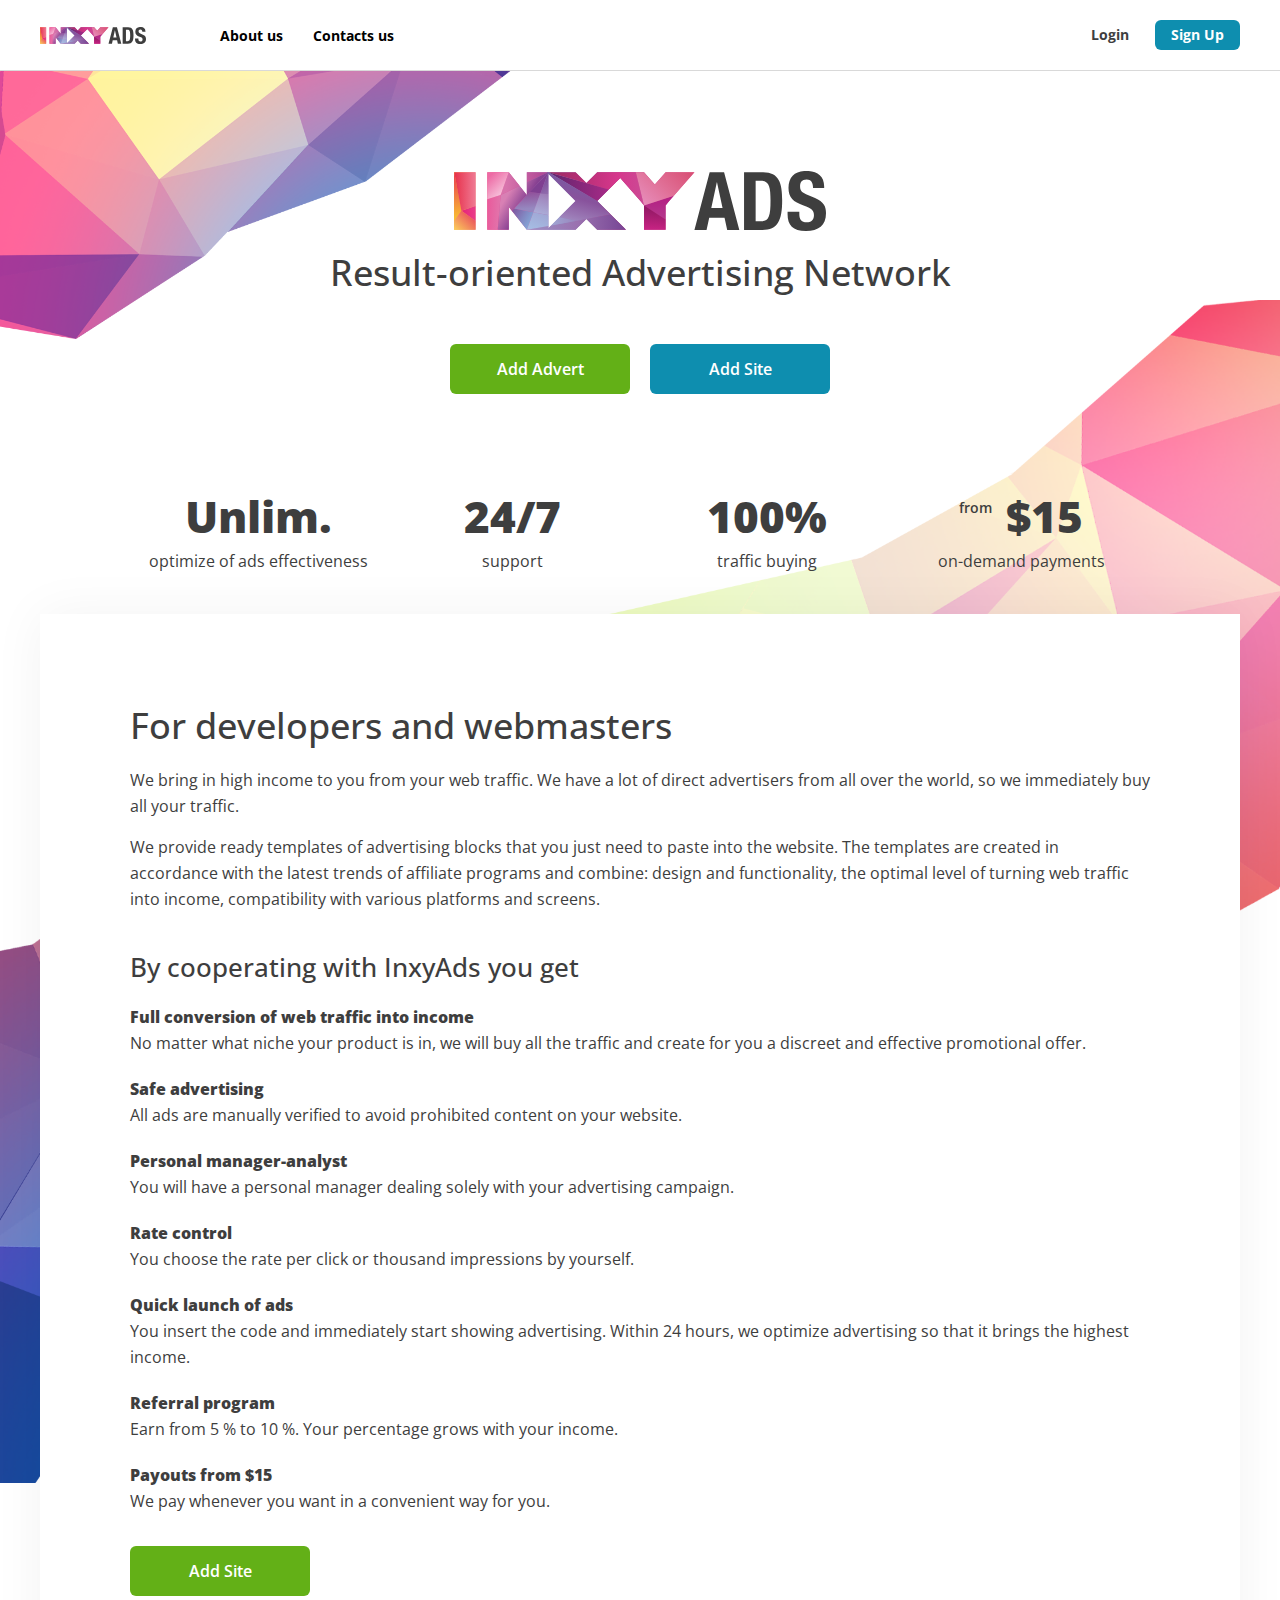
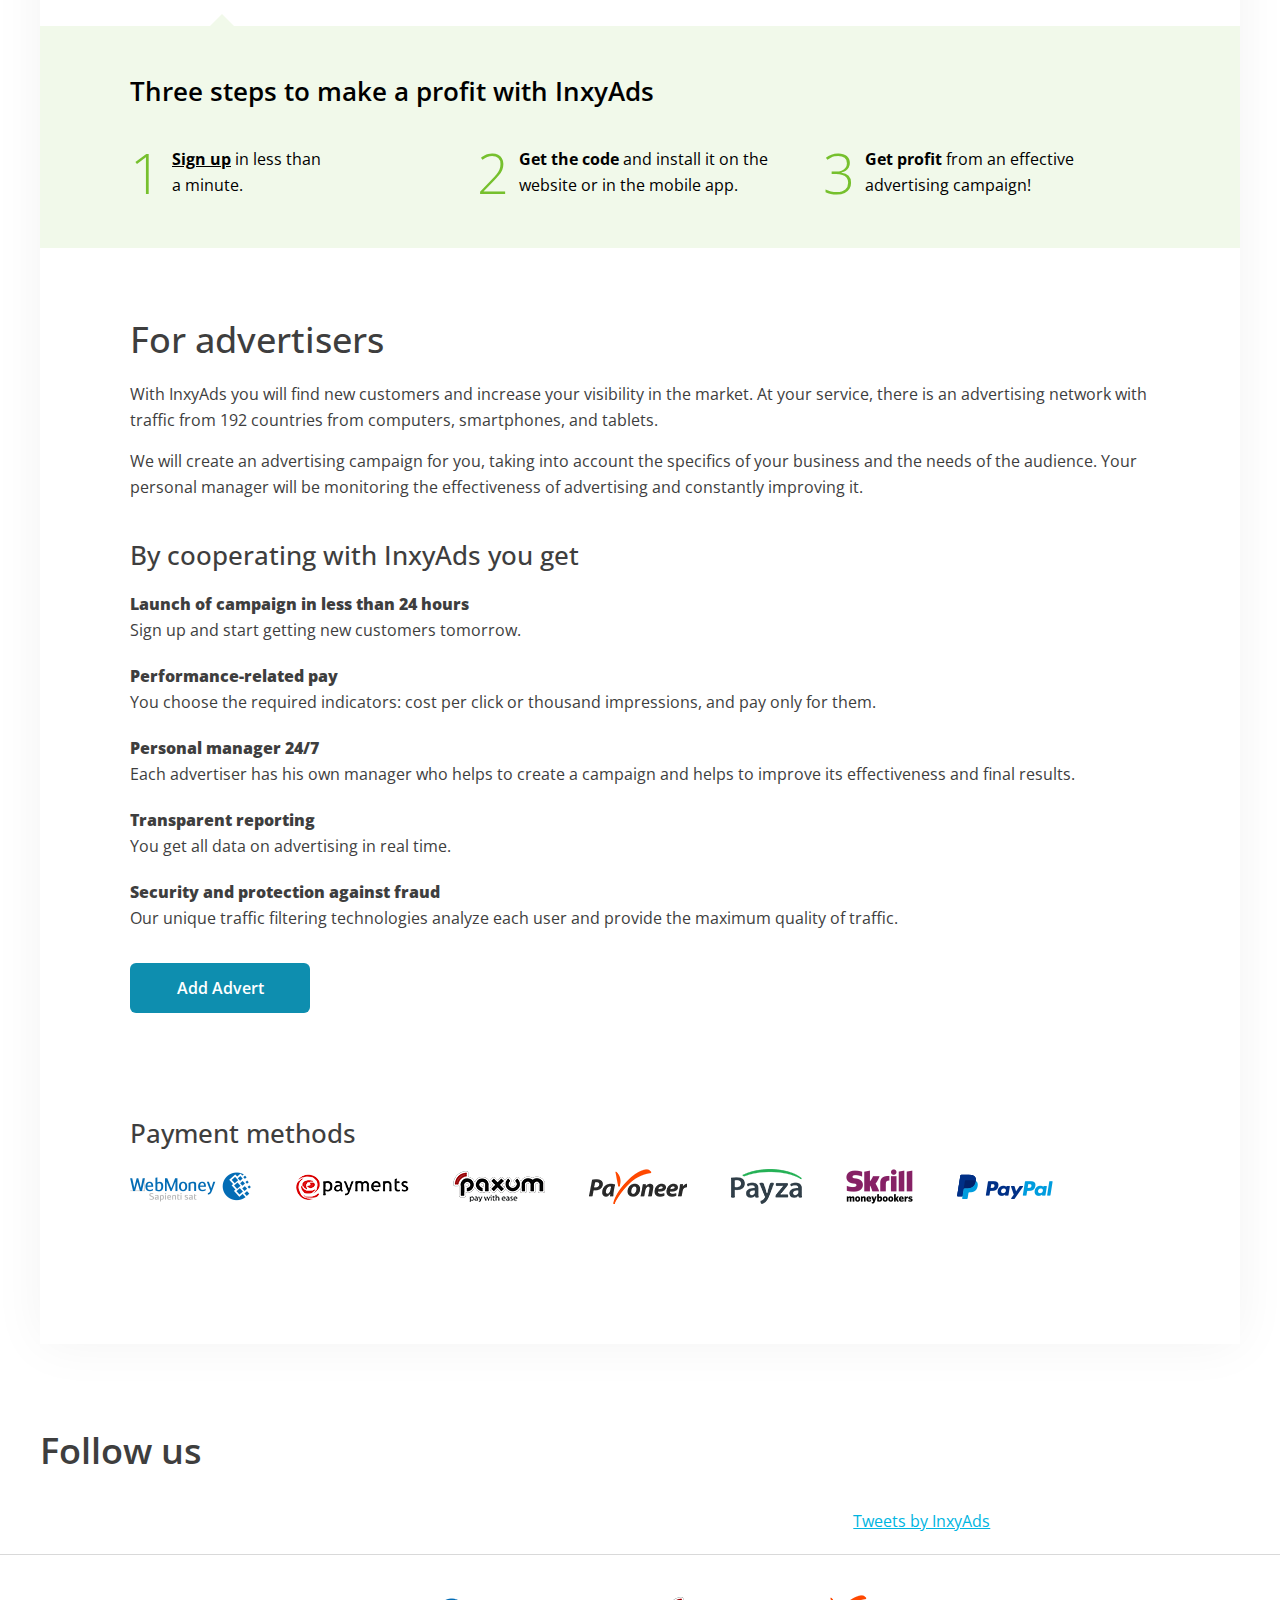
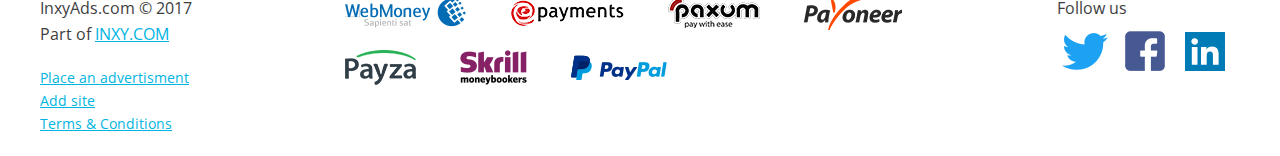
==== commit c47d70bc: "changes" ====
--- a/docs/index.html
+++ b/docs/index.html
@@ -88,6 +88,29 @@
           <p>
             <div class="btn btn--large btn__green popup-form" href="#publisher">Add Site</div>
           </p>
+          <div class="green-block">
+            <h2>Three steps to make a profit with InxyAds</h2>
+            <div class="row">
+              <div class="col md-4">
+                <div class="green-block_item"> 
+                  <div class="step">1</div>
+                  <div class="step--text"><strong><a class="popup-form" href="#publisher">Sign up</a></strong><span> in less than<br>a minute.</span></div>
+                </div>
+              </div>
+              <div class="col md-4">
+                <div class="green-block_item"> 
+                  <div class="step">2</div>
+                  <div class="step--text"><strong>Get the code</strong><span> and install it on the<br>website or in the mobile app.</span></div>
+                </div>
+              </div>
+              <div class="col md-4">
+                <div class="green-block_item"> 
+                  <div class="step">3</div>
+                  <div class="step--text"><strong>Get profit</strong><span> from an effective<br>advertising campaign!</span></div>
+                </div>
+              </div>
+            </div>
+          </div>
           <h1>For advertisers</h1>
           <p>With InxyAds you will find new customers and increase your visibility in the market. At your service, there is an advertising network with traffic from 192 countries from computers, smartphones, and tablets.</p>
           <p>We will create an advertising campaign for you, taking into account the specifics of your business and the needs of the audience. Your personal manager will be monitoring the effectiveness of advertising and constantly improving it.</p>
@@ -107,18 +130,21 @@
           <p>
             <div class="btn btn--large btn__blue popup-form" href="#advertiser">Add Advert</div>
           </p>
-          <h2>Payment methods</h2>
-          <ul class="payments">
-            <li><img src="img/-e-webmoney.png" alt=""></li>
-            <li><img src="img/-e-epayments.png" alt=""></li>
-            <li><img src="img/-e-paxum.png" alt=""></li>
-            <li><img src="img/-e-payoneer.png" alt=""></li>
-            <li><img src="img/-e-payza.png" alt=""></li>
-            <li><img src="img/-e-skrill.png" alt=""></li>
-            <li><img src="img/-e-paypal.png" alt=""></li>
-          </ul>
+          <div class="payments-block">
+            <h2>Payment methods</h2>
+            <ul class="payments">
+              <li><img src="img/-e-webmoney.png" alt=""></li>
+              <li><img src="img/-e-epayments.png" alt=""></li>
+              <li><img src="img/-e-paxum.png" alt=""></li>
+              <li><img src="img/-e-payoneer.png" alt=""></li>
+              <li><img src="img/-e-payza.png" alt=""></li>
+              <li><img src="img/-e-skrill.png" alt=""></li>
+              <li><img src="img/-e-paypal.png" alt=""></li>
+            </ul>
+          </div>
         </section>
         <section class="social-follow">
+          <h2>Follow us</h2>
           <div class="row">
             <div class="col lg-4 md-6">
               <script>
@@ -130,13 +156,13 @@
                   fjs.parentNode.insertBefore(js, fjs);
                 }(document, 'script', 'facebook-jssdk'));
               </script>
-              <div class="fb-page" data-href="https://www.facebook.com/imdb" data-hide-cover="false" data-show-facepile="true"></div>
+              <div class="fb-page" data-href="https://www.facebook.com/inxyads/" data-hide-cover="false" data-show-facepile="true"></div>
             </div>
             <div class="col lg-4 md-6">
               <script src="//platform.linkedin.com/in.js" type="text/javascript"></script>
-              <script type="IN/MemberProfile" data-id="https://www.linkedin.com/in/jeffweiner08" data-format="inline" data-related="false"></script>
-            </div>
-            <div class="col lg-4"><a class="twitter-timeline" data-tweet-limit="1" href="https://twitter.com/TwitterDev">Tweets by TwitterDev</a> <script async src="//platform.twitter.com/widgets.js" charset="utf-8"></script></div>
+              <script type="IN/MemberProfile" data-id="https://www.linkedin.com/in/inxy-ads-b35271147/" data-format="inline" data-related="false"></script>
+            </div>
+            <div class="col lg-4"><a class="twitter-timeline" data-chrome="noheader nofooter" data-height="214" data-tweet-limit="1" href="https://twitter.com/InxyAds">Tweets by InxyAds</a> <script async src="//platform.twitter.com/widgets.js" charset="utf-8"></script></div>
           </div>
         </section>
       </div>
@@ -205,7 +231,7 @@
         <div class="dialog__form--checkbox">
           <input type="checkbox" name="advertiser-terms" required id="advertiser-terms">
           <label for="advertiser-terms"></label><span>
-             I have read <a href="terms.html">terms and conditions</a><br>and I agree with it</span>
+             I have read <a href="terms.html" target="_blank">terms and conditions</a><br>and I agree with it</span>
         </div>
         <div class="dialog__form--checkbox">
           <input type="checkbox" name="advertiser-news" id="advertiser-news">
@@ -281,7 +307,7 @@
         <div class="dialog__form--checkbox">
           <input type="checkbox" name="advertiser-terms" required id="advertiser-terms">
           <label for="advertiser-terms"></label><span>
-             I have read <a href="terms.html">terms and conditions</a><br>and I agree with it</span>
+             I have read <a href="terms.html" target="_blank">terms and conditions</a><br>and I agree with it</span>
         </div>
         <div class="dialog__form--checkbox">
           <input type="checkbox" name="advertiser-news" id="advertiser-news">
@@ -311,7 +337,7 @@
         </div>
         <div class="dialog__form--checkbox">
           <input type="checkbox" name="login-news" id="login-remember">
-          <label for="login-remember"></label><span>Remember me</span>
+          <label for="login-remember"><span>Remember me</span></label>
         </div>
         <div class="dialog__form--row controls">
           <button class="btn btn__blue" type="submit">Sign In</button>
@@ -337,7 +363,7 @@
         </div>
         <div class="dialog__form--checkbox">
           <input type="checkbox" name="login-news" id="login-remember">
-          <label for="login-remember"></label><span>Remember me</span>
+          <label for="login-remember"><span>Remember me</span></label>
         </div>
         <div class="dialog__form--row controls">
           <button class="btn btn__blue" type="submit">Sign In</button>
--- a/docs/css/styles.css
+++ b/docs/css/styles.css
@@ -1,3 +1,3 @@
-html{font-family:sans-serif;-ms-text-size-adjust:100%;-webkit-text-size-adjust:100%}body{margin:0}*,:after,:before{outline:none;-webkit-box-sizing:border-box;box-sizing:border-box;-webkit-font-smoothing:antialiased;-moz-osx-font-smoothing:grayscale}article,aside,details,figcaption,figure,footer,header,hgroup,main,menu,nav,section,summary{display:block}audio,canvas,progress,video{display:inline-block;vertical-align:baseline}audio:not([controls]){display:none;height:0}[hidden],template{display:none}a{background-color:transparent}a.nice-select.open,a:active,a:hover{outline:0}abbr[title]{border-bottom:1px dotted}b,strong{font-weight:bold}dfn{font-style:italic}h1{font-size:2em;margin:0.67em 0}mark{background:#ff0;color:#000}small{font-size:80%}sub,sup{font-size:75%;line-height:0;position:relative;vertical-align:baseline}sup{top:-0.5em}sub{bottom:-0.25em}img{border:0}svg:not(:root){overflow:hidden}figure{margin:1em 40px}hr{-webkit-box-sizing:content-box;box-sizing:content-box;height:0}pre{overflow:auto}code,kbd,pre,samp{font-family:monospace, monospace;font-size:1em}button,input,optgroup,select,textarea{color:inherit;font:inherit;margin:0}button{overflow:visible}button,select{text-transform:none}button,html input[type=button],input[type=reset],input[type=submit]{-webkit-appearance:button;cursor:pointer}button[disabled],html input[disabled]{cursor:default}button::-moz-focus-inner,input::-moz-focus-inner{border:0;padding:0}input{line-height:normal}input[type=checkbox],input[type=radio]{-webkit-box-sizing:border-box;box-sizing:border-box;padding:0}input[type=number]::-webkit-inner-spin-button,input[type=number]::-webkit-outer-spin-button{height:auto}input[type=search]{-webkit-appearance:textfield}input[type=search]::-webkit-search-cancel-button,input[type=search]::-webkit-search-decoration{-webkit-appearance:none}fieldset{border:1px solid #c0c0c0;margin:0 2px;padding:0.35em 0.625em 0.75em}legend{border:0;padding:0}textarea{overflow:auto}optgroup{font-weight:bold}table{border-collapse:collapse;border-spacing:0}td,th{padding:0}@font-face{font-family:'FontAwesome';src:url("../fonts/fontawesome-webfont.eot?v=4.7.0");src:url("../fonts/fontawesome-webfont.eot?#iefix&v=4.7.0") format("embedded-opentype"), url("../fonts/fontawesome-webfont.woff2?v=4.7.0") format("woff2"), url("../fonts/fontawesome-webfont.woff?v=4.7.0") format("woff"), url("../fonts/fontawesome-webfont.ttf?v=4.7.0") format("truetype"), url("../fonts/fontawesome-webfont.svg?v=4.7.0#fontawesomeregular") format("svg");font-weight:normal;font-style:normal}.fa{display:inline-block;font-family:'FontAwesome';font-weight:normal;font-style:normal;line-height:1;font-size:inherit;text-rendering:auto;-webkit-font-smoothing:antialiased;-moz-osx-font-smoothing:grayscale}.fa-lg{font-size:1.33333333em;line-height:0.75em;vertical-align:-15%}.fa-2x{font-size:2em}.fa-3x{font-size:3em}.fa-4x{font-size:4em}.fa-5x{font-size:5em}.fa-fw{width:1.28571429em;text-align:center}.fa-ul{padding-left:0;margin-left:2.14285714em;list-style-type:none}.fa-ul>li{position:relative}.fa-li{position:absolute;left:-2.14285714em;width:2.14285714em;top:0.14285714em;text-align:center}.fa-li.fa-lg{left:-1.85714286em}.fa-border{padding:.2em .25em .15em;border:solid 0.08em #eeeeee;border-radius:.1em}.fa-pull-left{float:left}.fa-pull-right{float:right}.fa.fa-pull-left{margin-right:.3em}.fa.fa-pull-right{margin-left:.3em}.pull-right{float:right}.pull-left{float:left}.fa.pull-left{margin-right:.3em}.fa.pull-right{margin-left:.3em}.fa-spin{-webkit-animation:fa-spin 2s infinite linear;animation:fa-spin 2s infinite linear}.fa-pulse{-webkit-animation:fa-spin 1s infinite steps(8);animation:fa-spin 1s infinite steps(8)}@-webkit-keyframes fa-spin{0%{-webkit-transform:rotate(0deg);transform:rotate(0deg)}to{-webkit-transform:rotate(359deg);transform:rotate(359deg)}}@keyframes fa-spin{0%{-webkit-transform:rotate(0deg);transform:rotate(0deg)}to{-webkit-transform:rotate(359deg);transform:rotate(359deg)}}.fa-rotate-90{-ms-filter:"progid:DXImageTransform.Microsoft.BasicImage(rotation=1)";-webkit-transform:rotate(90deg);-ms-transform:rotate(90deg);transform:rotate(90deg)}.fa-rotate-180{-ms-filter:"progid:DXImageTransform.Microsoft.BasicImage(rotation=2)";-webkit-transform:rotate(180deg);-ms-transform:rotate(180deg);transform:rotate(180deg)}.fa-rotate-270{-ms-filter:"progid:DXImageTransform.Microsoft.BasicImage(rotation=3)";-webkit-transform:rotate(270deg);-ms-transform:rotate(270deg);transform:rotate(270deg)}.fa-flip-horizontal{-ms-filter:"progid:DXImageTransform.Microsoft.BasicImage(rotation=0, mirror=1)";-webkit-transform:scale(-1, 1);-ms-transform:scale(-1, 1);transform:scale(-1, 1)}.fa-flip-vertical{-ms-filter:"progid:DXImageTransform.Microsoft.BasicImage(rotation=2, mirror=1)";-webkit-transform:scale(1, -1);-ms-transform:scale(1, -1);transform:scale(1, -1)}:root .fa-flip-horizontal,:root .fa-flip-vertical,:root .fa-rotate-90,:root .fa-rotate-180,:root .fa-rotate-270{-webkit-filter:none;filter:none}.fa-stack{position:relative;display:inline-block;width:2em;height:2em;line-height:2em;vertical-align:middle}.fa-stack-1x,.fa-stack-2x{position:absolute;left:0;width:100%;text-align:center}.fa-stack-1x{line-height:inherit}.fa-stack-2x{font-size:2em}.fa-inverse{color:#ffffff}.fa-glass:before{content:"\f000"}.fa-music:before{content:"\f001"}.fa-search:before{content:"\f002"}.fa-envelope-o:before{content:"\f003"}.fa-heart:before{content:"\f004"}.fa-star:before{content:"\f005"}.fa-star-o:before{content:"\f006"}.fa-user:before{content:"\f007"}.fa-film:before{content:"\f008"}.fa-th-large:before{content:"\f009"}.fa-th:before{content:"\f00a"}.fa-th-list:before{content:"\f00b"}.fa-check:before{content:"\f00c"}.fa-close:before,.fa-remove:before,.fa-times:before{content:"\f00d"}.fa-search-plus:before{content:"\f00e"}.fa-search-minus:before{content:"\f010"}.fa-power-off:before{content:"\f011"}.fa-signal:before{content:"\f012"}.fa-cog:before,.fa-gear:before{content:"\f013"}.fa-trash-o:before{content:"\f014"}.fa-home:before{content:"\f015"}.fa-file-o:before{content:"\f016"}.fa-clock-o:before{content:"\f017"}.fa-road:before{content:"\f018"}.fa-download:before{content:"\f019"}.fa-arrow-circle-o-down:before{content:"\f01a"}.fa-arrow-circle-o-up:before{content:"\f01b"}.fa-inbox:before{content:"\f01c"}.fa-play-circle-o:before{content:"\f01d"}.fa-repeat:before,.fa-rotate-right:before{content:"\f01e"}.fa-refresh:before{content:"\f021"}.fa-list-alt:before{content:"\f022"}.fa-lock:before{content:"\f023"}.fa-flag:before{content:"\f024"}.fa-headphones:before{content:"\f025"}.fa-volume-off:before{content:"\f026"}.fa-volume-down:before{content:"\f027"}.fa-volume-up:before{content:"\f028"}.fa-qrcode:before{content:"\f029"}.fa-barcode:before{content:"\f02a"}.fa-tag:before{content:"\f02b"}.fa-tags:before{content:"\f02c"}.fa-book:before{content:"\f02d"}.fa-bookmark:before{content:"\f02e"}.fa-print:before{content:"\f02f"}.fa-camera:before{content:"\f030"}.fa-font:before{content:"\f031"}.fa-bold:before{content:"\f032"}.fa-italic:before{content:"\f033"}.fa-text-height:before{content:"\f034"}.fa-text-width:before{content:"\f035"}.fa-align-left:before{content:"\f036"}.fa-align-center:before{content:"\f037"}.fa-align-right:before{content:"\f038"}.fa-align-justify:before{content:"\f039"}.fa-list:before{content:"\f03a"}.fa-dedent:before,.fa-outdent:before{content:"\f03b"}.fa-indent:before{content:"\f03c"}.fa-video-camera:before{content:"\f03d"}.fa-image:before,.fa-photo:before,.fa-picture-o:before{content:"\f03e"}.fa-pencil:before{content:"\f040"}.fa-map-marker:before{content:"\f041"}.fa-adjust:before{content:"\f042"}.fa-tint:before{content:"\f043"}.fa-edit:before,.fa-pencil-square-o:before{content:"\f044"}.fa-share-square-o:before{content:"\f045"}.fa-check-square-o:before{content:"\f046"}.fa-arrows:before{content:"\f047"}.fa-step-backward:before{content:"\f048"}.fa-fast-backward:before{content:"\f049"}.fa-backward:before{content:"\f04a"}.fa-play:before{content:"\f04b"}.fa-pause:before{content:"\f04c"}.fa-stop:before{content:"\f04d"}.fa-forward:before{content:"\f04e"}.fa-fast-forward:before{content:"\f050"}.fa-step-forward:before{content:"\f051"}.fa-eject:before{content:"\f052"}.fa-chevron-left:before{content:"\f053"}.fa-chevron-right:before{content:"\f054"}.fa-plus-circle:before{content:"\f055"}.fa-minus-circle:before{content:"\f056"}.fa-times-circle:before{content:"\f057"}.fa-check-circle:before{content:"\f058"}.fa-question-circle:before{content:"\f059"}.fa-info-circle:before{content:"\f05a"}.fa-crosshairs:before{content:"\f05b"}.fa-times-circle-o:before{content:"\f05c"}.fa-check-circle-o:before{content:"\f05d"}.fa-ban:before{content:"\f05e"}.fa-arrow-left:before{content:"\f060"}.fa-arrow-right:before{content:"\f061"}.fa-arrow-up:before{content:"\f062"}.fa-arrow-down:before{content:"\f063"}.fa-mail-forward:before,.fa-share:before{content:"\f064"}.fa-expand:before{content:"\f065"}.fa-compress:before{content:"\f066"}.fa-plus:before{content:"\f067"}.fa-minus:before{content:"\f068"}.fa-asterisk:before{content:"\f069"}.fa-exclamation-circle:before{content:"\f06a"}.fa-gift:before{content:"\f06b"}.fa-leaf:before{content:"\f06c"}.fa-fire:before{content:"\f06d"}.fa-eye:before{content:"\f06e"}.fa-eye-slash:before{content:"\f070"}.fa-exclamation-triangle:before,.fa-warning:before{content:"\f071"}.fa-plane:before{content:"\f072"}.fa-calendar:before{content:"\f073"}.fa-random:before{content:"\f074"}.fa-comment:before{content:"\f075"}.fa-magnet:before{content:"\f076"}.fa-chevron-up:before{content:"\f077"}.fa-chevron-down:before{content:"\f078"}.fa-retweet:before{content:"\f079"}.fa-shopping-cart:before{content:"\f07a"}.fa-folder:before{content:"\f07b"}.fa-folder-open:before{content:"\f07c"}.fa-arrows-v:before{content:"\f07d"}.fa-arrows-h:before{content:"\f07e"}.fa-bar-chart-o:before,.fa-bar-chart:before{content:"\f080"}.fa-twitter-square:before{content:"\f081"}.fa-facebook-square:before{content:"\f082"}.fa-camera-retro:before{content:"\f083"}.fa-key:before{content:"\f084"}.fa-cogs:before,.fa-gears:before{content:"\f085"}.fa-comments:before{content:"\f086"}.fa-thumbs-o-up:before{content:"\f087"}.fa-thumbs-o-down:before{content:"\f088"}.fa-star-half:before{content:"\f089"}.fa-heart-o:before{content:"\f08a"}.fa-sign-out:before{content:"\f08b"}.fa-linkedin-square:before{content:"\f08c"}.fa-thumb-tack:before{content:"\f08d"}.fa-external-link:before{content:"\f08e"}.fa-sign-in:before{content:"\f090"}.fa-trophy:before{content:"\f091"}.fa-github-square:before{content:"\f092"}.fa-upload:before{content:"\f093"}.fa-lemon-o:before{content:"\f094"}.fa-phone:before{content:"\f095"}.fa-square-o:before{content:"\f096"}.fa-bookmark-o:before{content:"\f097"}.fa-phone-square:before{content:"\f098"}.fa-twitter:before{content:"\f099"}.fa-facebook-f:before,.fa-facebook:before{content:"\f09a"}.fa-github:before{content:"\f09b"}.fa-unlock:before{content:"\f09c"}.fa-credit-card:before{content:"\f09d"}.fa-feed:before,.fa-rss:before{content:"\f09e"}.fa-hdd-o:before{content:"\f0a0"}.fa-bullhorn:before{content:"\f0a1"}.fa-bell:before{content:"\f0f3"}.fa-certificate:before{content:"\f0a3"}.fa-hand-o-right:before{content:"\f0a4"}.fa-hand-o-left:before{content:"\f0a5"}.fa-hand-o-up:before{content:"\f0a6"}.fa-hand-o-down:before{content:"\f0a7"}.fa-arrow-circle-left:before{content:"\f0a8"}.fa-arrow-circle-right:before{content:"\f0a9"}.fa-arrow-circle-up:before{content:"\f0aa"}.fa-arrow-circle-down:before{content:"\f0ab"}.fa-globe:before{content:"\f0ac"}.fa-wrench:before{content:"\f0ad"}.fa-tasks:before{content:"\f0ae"}.fa-filter:before{content:"\f0b0"}.fa-briefcase:before{content:"\f0b1"}.fa-arrows-alt:before{content:"\f0b2"}.fa-group:before,.fa-users:before{content:"\f0c0"}.fa-chain:before,.fa-link:before{content:"\f0c1"}.fa-cloud:before{content:"\f0c2"}.fa-flask:before{content:"\f0c3"}.fa-cut:before,.fa-scissors:before{content:"\f0c4"}.fa-copy:before,.fa-files-o:before{content:"\f0c5"}.fa-paperclip:before{content:"\f0c6"}.fa-floppy-o:before,.fa-save:before{content:"\f0c7"}.fa-square:before{content:"\f0c8"}.fa-bars:before,.fa-navicon:before,.fa-reorder:before{content:"\f0c9"}.fa-list-ul:before{content:"\f0ca"}.fa-list-ol:before{content:"\f0cb"}.fa-strikethrough:before{content:"\f0cc"}.fa-underline:before{content:"\f0cd"}.fa-table:before{content:"\f0ce"}.fa-magic:before{content:"\f0d0"}.fa-truck:before{content:"\f0d1"}.fa-pinterest:before{content:"\f0d2"}.fa-pinterest-square:before{content:"\f0d3"}.fa-google-plus-square:before{content:"\f0d4"}.fa-google-plus:before{content:"\f0d5"}.fa-money:before{content:"\f0d6"}.fa-caret-down:before{content:"\f0d7"}.fa-caret-up:before{content:"\f0d8"}.fa-caret-left:before{content:"\f0d9"}.fa-caret-right:before{content:"\f0da"}.fa-columns:before{content:"\f0db"}.fa-sort:before,.fa-unsorted:before{content:"\f0dc"}.fa-sort-desc:before,.fa-sort-down:before{content:"\f0dd"}.fa-sort-asc:before,.fa-sort-up:before{content:"\f0de"}.fa-envelope:before{content:"\f0e0"}.fa-linkedin:before{content:"\f0e1"}.fa-rotate-left:before,.fa-undo:before{content:"\f0e2"}.fa-gavel:before,.fa-legal:before{content:"\f0e3"}.fa-dashboard:before,.fa-tachometer:before{content:"\f0e4"}.fa-comment-o:before{content:"\f0e5"}.fa-comments-o:before{content:"\f0e6"}.fa-bolt:before,.fa-flash:before{content:"\f0e7"}.fa-sitemap:before{content:"\f0e8"}.fa-umbrella:before{content:"\f0e9"}.fa-clipboard:before,.fa-paste:before{content:"\f0ea"}.fa-lightbulb-o:before{content:"\f0eb"}.fa-exchange:before{content:"\f0ec"}.fa-cloud-download:before{content:"\f0ed"}.fa-cloud-upload:before{content:"\f0ee"}.fa-user-md:before{content:"\f0f0"}.fa-stethoscope:before{content:"\f0f1"}.fa-suitcase:before{content:"\f0f2"}.fa-bell-o:before{content:"\f0a2"}.fa-coffee:before{content:"\f0f4"}.fa-cutlery:before{content:"\f0f5"}.fa-file-text-o:before{content:"\f0f6"}.fa-building-o:before{content:"\f0f7"}.fa-hospital-o:before{content:"\f0f8"}.fa-ambulance:before{content:"\f0f9"}.fa-medkit:before{content:"\f0fa"}.fa-fighter-jet:before{content:"\f0fb"}.fa-beer:before{content:"\f0fc"}.fa-h-square:before{content:"\f0fd"}.fa-plus-square:before{content:"\f0fe"}.fa-angle-double-left:before{content:"\f100"}.fa-angle-double-right:before{content:"\f101"}.fa-angle-double-up:before{content:"\f102"}.fa-angle-double-down:before{content:"\f103"}.fa-angle-left:before{content:"\f104"}.fa-angle-right:before{content:"\f105"}.fa-angle-up:before{content:"\f106"}.fa-angle-down:before{content:"\f107"}.fa-desktop:before{content:"\f108"}.fa-laptop:before{content:"\f109"}.fa-tablet:before{content:"\f10a"}.fa-mobile-phone:before,.fa-mobile:before{content:"\f10b"}.fa-circle-o:before{content:"\f10c"}.fa-quote-left:before{content:"\f10d"}.fa-quote-right:before{content:"\f10e"}.fa-spinner:before{content:"\f110"}.fa-circle:before{content:"\f111"}.fa-mail-reply:before,.fa-reply:before{content:"\f112"}.fa-github-alt:before{content:"\f113"}.fa-folder-o:before{content:"\f114"}.fa-folder-open-o:before{content:"\f115"}.fa-smile-o:before{content:"\f118"}.fa-frown-o:before{content:"\f119"}.fa-meh-o:before{content:"\f11a"}.fa-gamepad:before{content:"\f11b"}.fa-keyboard-o:before{content:"\f11c"}.fa-flag-o:before{content:"\f11d"}.fa-flag-checkered:before{content:"\f11e"}.fa-terminal:before{content:"\f120"}.fa-code:before{content:"\f121"}.fa-mail-reply-all:before,.fa-reply-all:before{content:"\f122"}.fa-star-half-empty:before,.fa-star-half-full:before,.fa-star-half-o:before{content:"\f123"}.fa-location-arrow:before{content:"\f124"}.fa-crop:before{content:"\f125"}.fa-code-fork:before{content:"\f126"}.fa-chain-broken:before,.fa-unlink:before{content:"\f127"}.fa-question:before{content:"\f128"}.fa-info:before{content:"\f129"}.fa-exclamation:before{content:"\f12a"}.fa-superscript:before{content:"\f12b"}.fa-subscript:before{content:"\f12c"}.fa-eraser:before{content:"\f12d"}.fa-puzzle-piece:before{content:"\f12e"}.fa-microphone:before{content:"\f130"}.fa-microphone-slash:before{content:"\f131"}.fa-shield:before{content:"\f132"}.fa-calendar-o:before{content:"\f133"}.fa-fire-extinguisher:before{content:"\f134"}.fa-rocket:before{content:"\f135"}.fa-maxcdn:before{content:"\f136"}.fa-chevron-circle-left:before{content:"\f137"}.fa-chevron-circle-right:before{content:"\f138"}.fa-chevron-circle-up:before{content:"\f139"}.fa-chevron-circle-down:before{content:"\f13a"}.fa-html5:before{content:"\f13b"}.fa-css3:before{content:"\f13c"}.fa-anchor:before{content:"\f13d"}.fa-unlock-alt:before{content:"\f13e"}.fa-bullseye:before{content:"\f140"}.fa-ellipsis-h:before{content:"\f141"}.fa-ellipsis-v:before{content:"\f142"}.fa-rss-square:before{content:"\f143"}.fa-play-circle:before{content:"\f144"}.fa-ticket:before{content:"\f145"}.fa-minus-square:before{content:"\f146"}.fa-minus-square-o:before{content:"\f147"}.fa-level-up:before{content:"\f148"}.fa-level-down:before{content:"\f149"}.fa-check-square:before{content:"\f14a"}.fa-pencil-square:before{content:"\f14b"}.fa-external-link-square:before{content:"\f14c"}.fa-share-square:before{content:"\f14d"}.fa-compass:before{content:"\f14e"}.fa-caret-square-o-down:before,.fa-toggle-down:before{content:"\f150"}.fa-caret-square-o-up:before,.fa-toggle-up:before{content:"\f151"}.fa-caret-square-o-right:before,.fa-toggle-right:before{content:"\f152"}.fa-eur:before,.fa-euro:before{content:"\f153"}.fa-gbp:before{content:"\f154"}.fa-dollar:before,.fa-usd:before{content:"\f155"}.fa-inr:before,.fa-rupee:before{content:"\f156"}.fa-cny:before,.fa-jpy:before,.fa-rmb:before,.fa-yen:before{content:"\f157"}.fa-rouble:before,.fa-rub:before,.fa-ruble:before{content:"\f158"}.fa-krw:before,.fa-won:before{content:"\f159"}.fa-bitcoin:before,.fa-btc:before{content:"\f15a"}.fa-file:before{content:"\f15b"}.fa-file-text:before{content:"\f15c"}.fa-sort-alpha-asc:before{content:"\f15d"}.fa-sort-alpha-desc:before{content:"\f15e"}.fa-sort-amount-asc:before{content:"\f160"}.fa-sort-amount-desc:before{content:"\f161"}.fa-sort-numeric-asc:before{content:"\f162"}.fa-sort-numeric-desc:before{content:"\f163"}.fa-thumbs-up:before{content:"\f164"}.fa-thumbs-down:before{content:"\f165"}.fa-youtube-square:before{content:"\f166"}.fa-youtube:before{content:"\f167"}.fa-xing:before{content:"\f168"}.fa-xing-square:before{content:"\f169"}.fa-youtube-play:before{content:"\f16a"}.fa-dropbox:before{content:"\f16b"}.fa-stack-overflow:before{content:"\f16c"}.fa-instagram:before{content:"\f16d"}.fa-flickr:before{content:"\f16e"}.fa-adn:before{content:"\f170"}.fa-bitbucket:before{content:"\f171"}.fa-bitbucket-square:before{content:"\f172"}.fa-tumblr:before{content:"\f173"}.fa-tumblr-square:before{content:"\f174"}.fa-long-arrow-down:before{content:"\f175"}.fa-long-arrow-up:before{content:"\f176"}.fa-long-arrow-left:before{content:"\f177"}.fa-long-arrow-right:before{content:"\f178"}.fa-apple:before{content:"\f179"}.fa-windows:before{content:"\f17a"}.fa-android:before{content:"\f17b"}.fa-linux:before{content:"\f17c"}.fa-dribbble:before{content:"\f17d"}.fa-skype:before{content:"\f17e"}.fa-foursquare:before{content:"\f180"}.fa-trello:before{content:"\f181"}.fa-female:before{content:"\f182"}.fa-male:before{content:"\f183"}.fa-gittip:before,.fa-gratipay:before{content:"\f184"}.fa-sun-o:before{content:"\f185"}.fa-moon-o:before{content:"\f186"}.fa-archive:before{content:"\f187"}.fa-bug:before{content:"\f188"}.fa-vk:before{content:"\f189"}.fa-weibo:before{content:"\f18a"}.fa-renren:before{content:"\f18b"}.fa-pagelines:before{content:"\f18c"}.fa-stack-exchange:before{content:"\f18d"}.fa-arrow-circle-o-right:before{content:"\f18e"}.fa-arrow-circle-o-left:before{content:"\f190"}.fa-caret-square-o-left:before,.fa-toggle-left:before{content:"\f191"}.fa-dot-circle-o:before{content:"\f192"}.fa-wheelchair:before{content:"\f193"}.fa-vimeo-square:before{content:"\f194"}.fa-try:before,.fa-turkish-lira:before{content:"\f195"}.fa-plus-square-o:before{content:"\f196"}.fa-space-shuttle:before{content:"\f197"}.fa-slack:before{content:"\f198"}.fa-envelope-square:before{content:"\f199"}.fa-wordpress:before{content:"\f19a"}.fa-openid:before{content:"\f19b"}.fa-bank:before,.fa-institution:before,.fa-university:before{content:"\f19c"}.fa-graduation-cap:before,.fa-mortar-board:before{content:"\f19d"}.fa-yahoo:before{content:"\f19e"}.fa-google:before{content:"\f1a0"}.fa-reddit:before{content:"\f1a1"}.fa-reddit-square:before{content:"\f1a2"}.fa-stumbleupon-circle:before{content:"\f1a3"}.fa-stumbleupon:before{content:"\f1a4"}.fa-delicious:before{content:"\f1a5"}.fa-digg:before{content:"\f1a6"}.fa-pied-piper-pp:before{content:"\f1a7"}.fa-pied-piper-alt:before{content:"\f1a8"}.fa-drupal:before{content:"\f1a9"}.fa-joomla:before{content:"\f1aa"}.fa-language:before{content:"\f1ab"}.fa-fax:before{content:"\f1ac"}.fa-building:before{content:"\f1ad"}.fa-child:before{content:"\f1ae"}.fa-paw:before{content:"\f1b0"}.fa-spoon:before{content:"\f1b1"}.fa-cube:before{content:"\f1b2"}.fa-cubes:before{content:"\f1b3"}.fa-behance:before{content:"\f1b4"}.fa-behance-square:before{content:"\f1b5"}.fa-steam:before{content:"\f1b6"}.fa-steam-square:before{content:"\f1b7"}.fa-recycle:before{content:"\f1b8"}.fa-automobile:before,.fa-car:before{content:"\f1b9"}.fa-cab:before,.fa-taxi:before{content:"\f1ba"}.fa-tree:before{content:"\f1bb"}.fa-spotify:before{content:"\f1bc"}.fa-deviantart:before{content:"\f1bd"}.fa-soundcloud:before{content:"\f1be"}.fa-database:before{content:"\f1c0"}.fa-file-pdf-o:before{content:"\f1c1"}.fa-file-word-o:before{content:"\f1c2"}.fa-file-excel-o:before{content:"\f1c3"}.fa-file-powerpoint-o:before{content:"\f1c4"}.fa-file-image-o:before,.fa-file-photo-o:before,.fa-file-picture-o:before{content:"\f1c5"}.fa-file-archive-o:before,.fa-file-zip-o:before{content:"\f1c6"}.fa-file-audio-o:before,.fa-file-sound-o:before{content:"\f1c7"}.fa-file-movie-o:before,.fa-file-video-o:before{content:"\f1c8"}.fa-file-code-o:before{content:"\f1c9"}.fa-vine:before{content:"\f1ca"}.fa-codepen:before{content:"\f1cb"}.fa-jsfiddle:before{content:"\f1cc"}.fa-life-bouy:before,.fa-life-buoy:before,.fa-life-ring:before,.fa-life-saver:before,.fa-support:before{content:"\f1cd"}.fa-circle-o-notch:before{content:"\f1ce"}.fa-ra:before,.fa-rebel:before,.fa-resistance:before{content:"\f1d0"}.fa-empire:before,.fa-ge:before{content:"\f1d1"}.fa-git-square:before{content:"\f1d2"}.fa-git:before{content:"\f1d3"}.fa-hacker-news:before,.fa-y-combinator-square:before,.fa-yc-square:before{content:"\f1d4"}.fa-tencent-weibo:before{content:"\f1d5"}.fa-qq:before{content:"\f1d6"}.fa-wechat:before,.fa-weixin:before{content:"\f1d7"}.fa-paper-plane:before,.fa-send:before{content:"\f1d8"}.fa-paper-plane-o:before,.fa-send-o:before{content:"\f1d9"}.fa-history:before{content:"\f1da"}.fa-circle-thin:before{content:"\f1db"}.fa-header:before{content:"\f1dc"}.fa-paragraph:before{content:"\f1dd"}.fa-sliders:before{content:"\f1de"}.fa-share-alt:before{content:"\f1e0"}.fa-share-alt-square:before{content:"\f1e1"}.fa-bomb:before{content:"\f1e2"}.fa-futbol-o:before,.fa-soccer-ball-o:before{content:"\f1e3"}.fa-tty:before{content:"\f1e4"}.fa-binoculars:before{content:"\f1e5"}.fa-plug:before{content:"\f1e6"}.fa-slideshare:before{content:"\f1e7"}.fa-twitch:before{content:"\f1e8"}.fa-yelp:before{content:"\f1e9"}.fa-newspaper-o:before{content:"\f1ea"}.fa-wifi:before{content:"\f1eb"}.fa-calculator:before{content:"\f1ec"}.fa-paypal:before{content:"\f1ed"}.fa-google-wallet:before{content:"\f1ee"}.fa-cc-visa:before{content:"\f1f0"}.fa-cc-mastercard:before{content:"\f1f1"}.fa-cc-discover:before{content:"\f1f2"}.fa-cc-amex:before{content:"\f1f3"}.fa-cc-paypal:before{content:"\f1f4"}.fa-cc-stripe:before{content:"\f1f5"}.fa-bell-slash:before{content:"\f1f6"}.fa-bell-slash-o:before{content:"\f1f7"}.fa-trash:before{content:"\f1f8"}.fa-copyright:before{content:"\f1f9"}.fa-at:before{content:"\f1fa"}.fa-eyedropper:before{content:"\f1fb"}.fa-paint-brush:before{content:"\f1fc"}.fa-birthday-cake:before{content:"\f1fd"}.fa-area-chart:before{content:"\f1fe"}.fa-pie-chart:before{content:"\f200"}.fa-line-chart:before{content:"\f201"}.fa-lastfm:before{content:"\f202"}.fa-lastfm-square:before{content:"\f203"}.fa-toggle-off:before{content:"\f204"}.fa-toggle-on:before{content:"\f205"}.fa-bicycle:before{content:"\f206"}.fa-bus:before{content:"\f207"}.fa-ioxhost:before{content:"\f208"}.fa-angellist:before{content:"\f209"}.fa-cc:before{content:"\f20a"}.fa-ils:before,.fa-shekel:before,.fa-sheqel:before{content:"\f20b"}.fa-meanpath:before{content:"\f20c"}.fa-buysellads:before{content:"\f20d"}.fa-connectdevelop:before{content:"\f20e"}.fa-dashcube:before{content:"\f210"}.fa-forumbee:before{content:"\f211"}.fa-leanpub:before{content:"\f212"}.fa-sellsy:before{content:"\f213"}.fa-shirtsinbulk:before{content:"\f214"}.fa-simplybuilt:before{content:"\f215"}.fa-skyatlas:before{content:"\f216"}.fa-cart-plus:before{content:"\f217"}.fa-cart-arrow-down:before{content:"\f218"}.fa-diamond:before{content:"\f219"}.fa-ship:before{content:"\f21a"}.fa-user-secret:before{content:"\f21b"}.fa-motorcycle:before{content:"\f21c"}.fa-street-view:before{content:"\f21d"}.fa-heartbeat:before{content:"\f21e"}.fa-venus:before{content:"\f221"}.fa-mars:before{content:"\f222"}.fa-mercury:before{content:"\f223"}.fa-intersex:before,.fa-transgender:before{content:"\f224"}.fa-transgender-alt:before{content:"\f225"}.fa-venus-double:before{content:"\f226"}.fa-mars-double:before{content:"\f227"}.fa-venus-mars:before{content:"\f228"}.fa-mars-stroke:before{content:"\f229"}.fa-mars-stroke-v:before{content:"\f22a"}.fa-mars-stroke-h:before{content:"\f22b"}.fa-neuter:before{content:"\f22c"}.fa-genderless:before{content:"\f22d"}.fa-facebook-official:before{content:"\f230"}.fa-pinterest-p:before{content:"\f231"}.fa-whatsapp:before{content:"\f232"}.fa-server:before{content:"\f233"}.fa-user-plus:before{content:"\f234"}.fa-user-times:before{content:"\f235"}.fa-bed:before,.fa-hotel:before{content:"\f236"}.fa-viacoin:before{content:"\f237"}.fa-train:before{content:"\f238"}.fa-subway:before{content:"\f239"}.fa-medium:before{content:"\f23a"}.fa-y-combinator:before,.fa-yc:before{content:"\f23b"}.fa-optin-monster:before{content:"\f23c"}.fa-opencart:before{content:"\f23d"}.fa-expeditedssl:before{content:"\f23e"}.fa-battery-4:before,.fa-battery-full:before,.fa-battery:before{content:"\f240"}.fa-battery-3:before,.fa-battery-three-quarters:before{content:"\f241"}.fa-battery-2:before,.fa-battery-half:before{content:"\f242"}.fa-battery-1:before,.fa-battery-quarter:before{content:"\f243"}.fa-battery-0:before,.fa-battery-empty:before{content:"\f244"}.fa-mouse-pointer:before{content:"\f245"}.fa-i-cursor:before{content:"\f246"}.fa-object-group:before{content:"\f247"}.fa-object-ungroup:before{content:"\f248"}.fa-sticky-note:before{content:"\f249"}.fa-sticky-note-o:before{content:"\f24a"}.fa-cc-jcb:before{content:"\f24b"}.fa-cc-diners-club:before{content:"\f24c"}.fa-clone:before{content:"\f24d"}.fa-balance-scale:before{content:"\f24e"}.fa-hourglass-o:before{content:"\f250"}.fa-hourglass-1:before,.fa-hourglass-start:before{content:"\f251"}.fa-hourglass-2:before,.fa-hourglass-half:before{content:"\f252"}.fa-hourglass-3:before,.fa-hourglass-end:before{content:"\f253"}.fa-hourglass:before{content:"\f254"}.fa-hand-grab-o:before,.fa-hand-rock-o:before{content:"\f255"}.fa-hand-paper-o:before,.fa-hand-stop-o:before{content:"\f256"}.fa-hand-scissors-o:before{content:"\f257"}.fa-hand-lizard-o:before{content:"\f258"}.fa-hand-spock-o:before{content:"\f259"}.fa-hand-pointer-o:before{content:"\f25a"}.fa-hand-peace-o:before{content:"\f25b"}.fa-trademark:before{content:"\f25c"}.fa-registered:before{content:"\f25d"}.fa-creative-commons:before{content:"\f25e"}.fa-gg:before{content:"\f260"}.fa-gg-circle:before{content:"\f261"}.fa-tripadvisor:before{content:"\f262"}.fa-odnoklassniki:before{content:"\f263"}.fa-odnoklassniki-square:before{content:"\f264"}.fa-get-pocket:before{content:"\f265"}.fa-wikipedia-w:before{content:"\f266"}.fa-safari:before{content:"\f267"}.fa-chrome:before{content:"\f268"}.fa-firefox:before{content:"\f269"}.fa-opera:before{content:"\f26a"}.fa-internet-explorer:before{content:"\f26b"}.fa-television:before,.fa-tv:before{content:"\f26c"}.fa-contao:before{content:"\f26d"}.fa-500px:before{content:"\f26e"}.fa-amazon:before{content:"\f270"}.fa-calendar-plus-o:before{content:"\f271"}.fa-calendar-minus-o:before{content:"\f272"}.fa-calendar-times-o:before{content:"\f273"}.fa-calendar-check-o:before{content:"\f274"}.fa-industry:before{content:"\f275"}.fa-map-pin:before{content:"\f276"}.fa-map-signs:before{content:"\f277"}.fa-map-o:before{content:"\f278"}.fa-map:before{content:"\f279"}.fa-commenting:before{content:"\f27a"}.fa-commenting-o:before{content:"\f27b"}.fa-houzz:before{content:"\f27c"}.fa-vimeo:before{content:"\f27d"}.fa-black-tie:before{content:"\f27e"}.fa-fonticons:before{content:"\f280"}.fa-reddit-alien:before{content:"\f281"}.fa-edge:before{content:"\f282"}.fa-credit-card-alt:before{content:"\f283"}.fa-codiepie:before{content:"\f284"}.fa-modx:before{content:"\f285"}.fa-fort-awesome:before{content:"\f286"}.fa-usb:before{content:"\f287"}.fa-product-hunt:before{content:"\f288"}.fa-mixcloud:before{content:"\f289"}.fa-scribd:before{content:"\f28a"}.fa-pause-circle:before{content:"\f28b"}.fa-pause-circle-o:before{content:"\f28c"}.fa-stop-circle:before{content:"\f28d"}.fa-stop-circle-o:before{content:"\f28e"}.fa-shopping-bag:before{content:"\f290"}.fa-shopping-basket:before{content:"\f291"}.fa-hashtag:before{content:"\f292"}.fa-bluetooth:before{content:"\f293"}.fa-bluetooth-b:before{content:"\f294"}.fa-percent:before{content:"\f295"}.fa-gitlab:before{content:"\f296"}.fa-wpbeginner:before{content:"\f297"}.fa-wpforms:before{content:"\f298"}.fa-envira:before{content:"\f299"}.fa-universal-access:before{content:"\f29a"}.fa-wheelchair-alt:before{content:"\f29b"}.fa-question-circle-o:before{content:"\f29c"}.fa-blind:before{content:"\f29d"}.fa-audio-description:before{content:"\f29e"}.fa-volume-control-phone:before{content:"\f2a0"}.fa-braille:before{content:"\f2a1"}.fa-assistive-listening-systems:before{content:"\f2a2"}.fa-american-sign-language-interpreting:before,.fa-asl-interpreting:before{content:"\f2a3"}.fa-deaf:before,.fa-deafness:before,.fa-hard-of-hearing:before{content:"\f2a4"}.fa-glide:before{content:"\f2a5"}.fa-glide-g:before{content:"\f2a6"}.fa-sign-language:before,.fa-signing:before{content:"\f2a7"}.fa-low-vision:before{content:"\f2a8"}.fa-viadeo:before{content:"\f2a9"}.fa-viadeo-square:before{content:"\f2aa"}.fa-snapchat:before{content:"\f2ab"}.fa-snapchat-ghost:before{content:"\f2ac"}.fa-snapchat-square:before{content:"\f2ad"}.fa-pied-piper:before{content:"\f2ae"}.fa-first-order:before{content:"\f2b0"}.fa-yoast:before{content:"\f2b1"}.fa-themeisle:before{content:"\f2b2"}.fa-google-plus-circle:before,.fa-google-plus-official:before{content:"\f2b3"}.fa-fa:before,.fa-font-awesome:before{content:"\f2b4"}.fa-handshake-o:before{content:"\f2b5"}.fa-envelope-open:before{content:"\f2b6"}.fa-envelope-open-o:before{content:"\f2b7"}.fa-linode:before{content:"\f2b8"}.fa-address-book:before{content:"\f2b9"}.fa-address-book-o:before{content:"\f2ba"}.fa-address-card:before,.fa-vcard:before{content:"\f2bb"}.fa-address-card-o:before,.fa-vcard-o:before{content:"\f2bc"}.fa-user-circle:before{content:"\f2bd"}.fa-user-circle-o:before{content:"\f2be"}.fa-user-o:before{content:"\f2c0"}.fa-id-badge:before{content:"\f2c1"}.fa-drivers-license:before,.fa-id-card:before{content:"\f2c2"}.fa-drivers-license-o:before,.fa-id-card-o:before{content:"\f2c3"}.fa-quora:before{content:"\f2c4"}.fa-free-code-camp:before{content:"\f2c5"}.fa-telegram:before{content:"\f2c6"}.fa-thermometer-4:before,.fa-thermometer-full:before,.fa-thermometer:before{content:"\f2c7"}.fa-thermometer-3:before,.fa-thermometer-three-quarters:before{content:"\f2c8"}.fa-thermometer-2:before,.fa-thermometer-half:before{content:"\f2c9"}.fa-thermometer-1:before,.fa-thermometer-quarter:before{content:"\f2ca"}.fa-thermometer-0:before,.fa-thermometer-empty:before{content:"\f2cb"}.fa-shower:before{content:"\f2cc"}.fa-bath:before,.fa-bathtub:before,.fa-s15:before{content:"\f2cd"}.fa-podcast:before{content:"\f2ce"}.fa-window-maximize:before{content:"\f2d0"}.fa-window-minimize:before{content:"\f2d1"}.fa-window-restore:before{content:"\f2d2"}.fa-times-rectangle:before,.fa-window-close:before{content:"\f2d3"}.fa-times-rectangle-o:before,.fa-window-close-o:before{content:"\f2d4"}.fa-bandcamp:before{content:"\f2d5"}.fa-grav:before{content:"\f2d6"}.fa-etsy:before{content:"\f2d7"}.fa-imdb:before{content:"\f2d8"}.fa-ravelry:before{content:"\f2d9"}.fa-eercast:before{content:"\f2da"}.fa-microchip:before{content:"\f2db"}.fa-snowflake-o:before{content:"\f2dc"}.fa-superpowers:before{content:"\f2dd"}.fa-wpexplorer:before{content:"\f2de"}.fa-meetup:before{content:"\f2e0"}.sr-only{position:absolute;width:1px;height:1px;padding:0;margin:-1px;overflow:hidden;clip:rect(0, 0, 0, 0);border:0}.sr-only-focusable.nice-select.open,.sr-only-focusable:active,.sr-only-focusable:focus{position:static;width:auto;height:auto;margin:0;overflow:visible;clip:auto}.container{margin:0 auto;padding:0 10px;width:100%;-webkit-box-sizing:border-box;box-sizing:border-box}@media only screen and (min-width:700px){.container{width:680px}}@media only screen and (min-width:1000px){.container{width:980px}}@media only screen and (min-width:1240px){.container{width:1220px}}.row{margin-left:-10px;margin-right:-10px;display:-webkit-box;display:-webkit-flex;display:-ms-flexbox;display:flex;-webkit-flex-wrap:wrap;-ms-flex-wrap:wrap;flex-wrap:wrap}.row.column{-webkit-box-orient:vertical;-webkit-box-direction:normal;-webkit-flex-direction:column;-ms-flex-direction:column;flex-direction:column}.row.start{-webkit-box-pack:start;-webkit-justify-content:flex-start;-ms-flex-pack:start;justify-content:flex-start}.row.center{-webkit-box-pack:center;-webkit-justify-content:center;-ms-flex-pack:center;justify-content:center}.row.around{-webkit-justify-content:space-around;-ms-flex-pack:distribute;justify-content:space-around}.row.between{-webkit-box-pack:justify;-webkit-justify-content:space-between;-ms-flex-pack:justify;justify-content:space-between}.row.end{-webkit-box-pack:end;-webkit-justify-content:flex-end;-ms-flex-pack:end;justify-content:flex-end}.row.top{-webkit-box-align:start;-webkit-align-items:flex-start;-ms-flex-align:start;align-items:flex-start}.row.middle{-webkit-box-align:center;-webkit-align-items:center;-ms-flex-align:center;align-items:center}.row.bottom{-webkit-box-align:end;-webkit-align-items:flex-end;-ms-flex-align:end;align-items:flex-end}.row.nowrap{-webkit-flex-wrap:nowrap;-ms-flex-wrap:nowrap;flex-wrap:nowrap}.col{padding:0 10px;margin:0;width:100%;-webkit-box-flex:0;-webkit-flex:none;-ms-flex:none;flex:none}.col.xs-1{max-width:8.33333%}.col.xs-2{max-width:16.66667%}.col.xs-3{max-width:25%}.col.xs-4{max-width:33.33333%}.col.xs-5{max-width:41.66667%}.col.xs-6{max-width:50%}.col.xs-7{max-width:58.33333%}.col.xs-8{max-width:66.66667%}.col.xs-9{max-width:75%}.col.xs-10{max-width:83.33333%}.col.xs-11{max-width:91.66667%}.col.xs-12{max-width:100%}.col.order-xs-1{-webkit-box-ordinal-group:2;-webkit-order:1;-ms-flex-order:1;order:1}.col.order-xs-2{-webkit-box-ordinal-group:3;-webkit-order:2;-ms-flex-order:2;order:2}.col.order-xs-3{-webkit-box-ordinal-group:4;-webkit-order:3;-ms-flex-order:3;order:3}.col.order-xs-4{-webkit-box-ordinal-group:5;-webkit-order:4;-ms-flex-order:4;order:4}.col.order-xs-5{-webkit-box-ordinal-group:6;-webkit-order:5;-ms-flex-order:5;order:5}.col.order-xs-6{-webkit-box-ordinal-group:7;-webkit-order:6;-ms-flex-order:6;order:6}.col.order-xs-7{-webkit-box-ordinal-group:8;-webkit-order:7;-ms-flex-order:7;order:7}.col.order-xs-8{-webkit-box-ordinal-group:9;-webkit-order:8;-ms-flex-order:8;order:8}.col.order-xs-9{-webkit-box-ordinal-group:10;-webkit-order:9;-ms-flex-order:9;order:9}.col.order-xs-10{-webkit-box-ordinal-group:11;-webkit-order:10;-ms-flex-order:10;order:10}.col.order-xs-11{-webkit-box-ordinal-group:12;-webkit-order:11;-ms-flex-order:11;order:11}.col.order-xs-12{-webkit-box-ordinal-group:13;-webkit-order:12;-ms-flex-order:12;order:12}.col.offset-xs-1{margin-left:8.33333%}.col.offset-xs-2{margin-left:16.66667%}.col.offset-xs-3{margin-left:25%}.col.offset-xs-4{margin-left:33.33333%}.col.offset-xs-5{margin-left:41.66667%}.col.offset-xs-6{margin-left:50%}.col.offset-xs-7{margin-left:58.33333%}.col.offset-xs-8{margin-left:66.66667%}.col.offset-xs-9{margin-left:75%}.col.offset-xs-10{margin-left:83.33333%}.col.offset-xs-11{margin-left:91.66667%}.col.offset-xs-12{margin-left:100%}@media only screen and (min-width:700px){.col.sm-1{width:8.33333%}.col.sm-2{width:16.66667%}.col.sm-3{width:25%}.col.sm-4{width:33.33333%}.col.sm-5{width:41.66667%}.col.sm-6{width:50%}.col.sm-7{width:58.33333%}.col.sm-8{width:66.66667%}.col.sm-9{width:75%}.col.sm-10{width:83.33333%}.col.sm-11{width:91.66667%}.col.sm-12{width:100%}.col.order-sm-1{-webkit-box-ordinal-group:2;-webkit-order:1;-ms-flex-order:1;order:1}.col.order-sm-2{-webkit-box-ordinal-group:3;-webkit-order:2;-ms-flex-order:2;order:2}.col.order-sm-3{-webkit-box-ordinal-group:4;-webkit-order:3;-ms-flex-order:3;order:3}.col.order-sm-4{-webkit-box-ordinal-group:5;-webkit-order:4;-ms-flex-order:4;order:4}.col.order-sm-5{-webkit-box-ordinal-group:6;-webkit-order:5;-ms-flex-order:5;order:5}.col.order-sm-6{-webkit-box-ordinal-group:7;-webkit-order:6;-ms-flex-order:6;order:6}.col.order-sm-7{-webkit-box-ordinal-group:8;-webkit-order:7;-ms-flex-order:7;order:7}.col.order-sm-8{-webkit-box-ordinal-group:9;-webkit-order:8;-ms-flex-order:8;order:8}.col.order-sm-9{-webkit-box-ordinal-group:10;-webkit-order:9;-ms-flex-order:9;order:9}.col.order-sm-10{-webkit-box-ordinal-group:11;-webkit-order:10;-ms-flex-order:10;order:10}.col.order-sm-11{-webkit-box-ordinal-group:12;-webkit-order:11;-ms-flex-order:11;order:11}.col.order-sm-12{-webkit-box-ordinal-group:13;-webkit-order:12;-ms-flex-order:12;order:12}.col.offset-sm-1{margin-left:8.33333%}.col.offset-sm-2{margin-left:16.66667%}.col.offset-sm-3{margin-left:25%}.col.offset-sm-4{margin-left:33.33333%}.col.offset-sm-5{margin-left:41.66667%}.col.offset-sm-6{margin-left:50%}.col.offset-sm-7{margin-left:58.33333%}.col.offset-sm-8{margin-left:66.66667%}.col.offset-sm-9{margin-left:75%}.col.offset-sm-10{margin-left:83.33333%}.col.offset-sm-11{margin-left:91.66667%}.col.offset-sm-12{margin-left:100%}}@media only screen and (min-width:1000px){.col.md-1{width:8.33333%}.col.md-2{width:16.66667%}.col.md-3{width:25%}.col.md-4{width:33.33333%}.col.md-5{width:41.66667%}.col.md-6{width:50%}.col.md-7{width:58.33333%}.col.md-8{width:66.66667%}.col.md-9{width:75%}.col.md-10{width:83.33333%}.col.md-11{width:91.66667%}.col.md-12{width:100%}.col.order-md-1{-webkit-box-ordinal-group:2;-webkit-order:1;-ms-flex-order:1;order:1}.col.order-md-2{-webkit-box-ordinal-group:3;-webkit-order:2;-ms-flex-order:2;order:2}.col.order-md-3{-webkit-box-ordinal-group:4;-webkit-order:3;-ms-flex-order:3;order:3}.col.order-md-4{-webkit-box-ordinal-group:5;-webkit-order:4;-ms-flex-order:4;order:4}.col.order-md-5{-webkit-box-ordinal-group:6;-webkit-order:5;-ms-flex-order:5;order:5}.col.order-md-6{-webkit-box-ordinal-group:7;-webkit-order:6;-ms-flex-order:6;order:6}.col.order-md-7{-webkit-box-ordinal-group:8;-webkit-order:7;-ms-flex-order:7;order:7}.col.order-md-8{-webkit-box-ordinal-group:9;-webkit-order:8;-ms-flex-order:8;order:8}.col.order-md-9{-webkit-box-ordinal-group:10;-webkit-order:9;-ms-flex-order:9;order:9}.col.order-md-10{-webkit-box-ordinal-group:11;-webkit-order:10;-ms-flex-order:10;order:10}.col.order-md-11{-webkit-box-ordinal-group:12;-webkit-order:11;-ms-flex-order:11;order:11}.col.order-md-12{-webkit-box-ordinal-group:13;-webkit-order:12;-ms-flex-order:12;order:12}.col.offset-md-1{margin-left:8.33333%}.col.offset-md-2{margin-left:16.66667%}.col.offset-md-3{margin-left:25%}.col.offset-md-4{margin-left:33.33333%}.col.offset-md-5{margin-left:41.66667%}.col.offset-md-6{margin-left:50%}.col.offset-md-7{margin-left:58.33333%}.col.offset-md-8{margin-left:66.66667%}.col.offset-md-9{margin-left:75%}.col.offset-md-10{margin-left:83.33333%}.col.offset-md-11{margin-left:91.66667%}.col.offset-md-12{margin-left:100%}}@media only screen and (min-width:1240px){.col.lg-1{width:8.33333%}.col.lg-2{width:16.66667%}.col.lg-3{width:25%}.col.lg-4{width:33.33333%}.col.lg-5{width:41.66667%}.col.lg-6{width:50%}.col.lg-7{width:58.33333%}.col.lg-8{width:66.66667%}.col.lg-9{width:75%}.col.lg-10{width:83.33333%}.col.lg-11{width:91.66667%}.col.lg-12{width:100%}.col.order-lg-1{-webkit-box-ordinal-group:2;-webkit-order:1;-ms-flex-order:1;order:1}.col.order-lg-2{-webkit-box-ordinal-group:3;-webkit-order:2;-ms-flex-order:2;order:2}.col.order-lg-3{-webkit-box-ordinal-group:4;-webkit-order:3;-ms-flex-order:3;order:3}.col.order-lg-4{-webkit-box-ordinal-group:5;-webkit-order:4;-ms-flex-order:4;order:4}.col.order-lg-5{-webkit-box-ordinal-group:6;-webkit-order:5;-ms-flex-order:5;order:5}.col.order-lg-6{-webkit-box-ordinal-group:7;-webkit-order:6;-ms-flex-order:6;order:6}.col.order-lg-7{-webkit-box-ordinal-group:8;-webkit-order:7;-ms-flex-order:7;order:7}.col.order-lg-8{-webkit-box-ordinal-group:9;-webkit-order:8;-ms-flex-order:8;order:8}.col.order-lg-9{-webkit-box-ordinal-group:10;-webkit-order:9;-ms-flex-order:9;order:9}.col.order-lg-10{-webkit-box-ordinal-group:11;-webkit-order:10;-ms-flex-order:10;order:10}.col.order-lg-11{-webkit-box-ordinal-group:12;-webkit-order:11;-ms-flex-order:11;order:11}.col.order-lg-12{-webkit-box-ordinal-group:13;-webkit-order:12;-ms-flex-order:12;order:12}.col.offset-lg-1{margin-left:8.33333%}.col.offset-lg-2{margin-left:16.66667%}.col.offset-lg-3{margin-left:25%}.col.offset-lg-4{margin-left:33.33333%}.col.offset-lg-5{margin-left:41.66667%}.col.offset-lg-6{margin-left:50%}.col.offset-lg-7{margin-left:58.33333%}.col.offset-lg-8{margin-left:66.66667%}.col.offset-lg-9{margin-left:75%}.col.offset-lg-10{margin-left:83.33333%}.col.offset-lg-11{margin-left:91.66667%}.col.offset-lg-12{margin-left:100%}}body{font-family:"Open Sans", sans-serif;font-size:16px;line-height:1.625;color:#3e3e3e;background-color:#fff;text-rendering:auto;-webkit-font-smoothing:antialiased;-moz-osx-font-smoothing:grayscale;background-image:url(../img/bg-1.png), url(../img/bg-2.png);background-repeat:no-repeat;background-size:40%, 100%;background-position:left 70px, center 300px;min-height:100vh;display:-webkit-box;display:-webkit-flex;display:-ms-flexbox;display:flex;-webkit-box-orient:vertical;-webkit-box-direction:normal;-webkit-flex-direction:column;-ms-flex-direction:column;flex-direction:column}body .maincontent{-webkit-box-flex:1;-webkit-flex:1;-ms-flex:1;flex:1}@media only screen and (max-width:999px){body{font-size:14px}}@media only screen and (max-width:699px){body{min-width:320px;background-size:40%, cover;background-position:left 70px, center center}}.b__pad{padding-bottom:30px}.t__center{text-align:center}a,button{-webkit-transition:.3s ease-in-out;-o-transition:.3s ease-in-out;transition:.3s ease-in-out;cursor:pointer}a{color:#00b5e1;text-decoration:underline;color:#00b5e1}a:hover{text-decoration:none;color:#2fd6ff}a.nice-select.open:hover,a:hover:active{text-decoration:none;color:#008cae}.danger{color:#00b5e1!important}::-webkit-input-placeholder{color:inherit;opacity:.5;-webkit-transition:all 0.3s cubic-bezier(0.4, 0, 0.2, 1);-o-transition:all 0.3s cubic-bezier(0.4, 0, 0.2, 1);transition:all 0.3s cubic-bezier(0.4, 0, 0.2, 1)}::-moz-placeholder{color:inherit;opacity:.5;-webkit-transition:all 0.3s cubic-bezier(0.4, 0, 0.2, 1);-o-transition:all 0.3s cubic-bezier(0.4, 0, 0.2, 1);transition:all 0.3s cubic-bezier(0.4, 0, 0.2, 1)}:-moz-placeholder{color:inherit;opacity:.5;-webkit-transition:all 0.3s cubic-bezier(0.4, 0, 0.2, 1);-o-transition:all 0.3s cubic-bezier(0.4, 0, 0.2, 1);transition:all 0.3s cubic-bezier(0.4, 0, 0.2, 1)}:-ms-input-placeholder{color:inherit;opacity:.5;-webkit-transition:all 0.3s cubic-bezier(0.4, 0, 0.2, 1);-o-transition:all 0.3s cubic-bezier(0.4, 0, 0.2, 1);transition:all 0.3s cubic-bezier(0.4, 0, 0.2, 1)}:focus::-webkit-input-placeholder{opacity:0}:focus::-moz-placeholder{opacity:0}:focus:-moz-placeholder{opacity:0}:focus:-ms-input-placeholder{opacity:0}.btn{display:-webkit-inline-box!important;display:-webkit-inline-flex!important;display:-ms-inline-flexbox!important;display:inline-flex!important;-webkit-box-align:center;-webkit-align-items:center;-ms-flex-align:center;align-items:center;-webkit-justify-content:space-around;-ms-flex-pack:distribute;justify-content:space-around;text-align:center;line-height:1;text-decoration:none;font-weight:400;margin:0;padding:8px 16px;white-space:nowrap;cursor:pointer;-webkit-user-select:none;-moz-user-select:none;-ms-user-select:none;user-select:none;border:none;border-radius:6px;-webkit-transition:.3s ease-in-out;-o-transition:.3s ease-in-out;transition:.3s ease-in-out;color:#00b5e1}.btn:hover{color:#2fd6ff}.btn.nice-select.open:hover,.btn:hover:active{color:#008cae}.btn--block{width:100%;display:-webkit-box!important;display:-webkit-flex!important;display:-ms-flexbox!important;display:flex!important}.btn--large{padding:15px 30px;height:50px;min-width:180px}.btn__green{background-color:#76c02d;color:#fff}.btn__green:hover{color:#fff;background-color:#9cda60}.btn__green.nice-select.open:hover,.btn__green:hover:active{color:#fff;background-color:#5d9723}.btn__blue{background-color:#00b5e1;color:#fff}.btn__blue:hover{color:#fff;background-color:#2fd6ff}.btn__blue.nice-select.open:hover,.btn__blue:hover:active{color:#fff;background-color:#008cae}.btn__link{color:#3e3e3e;background-color:#fff}.btn__link:hover{color:#2fd6ff}.btn__link.nice-select.open:hover,.btn__link:hover:active{color:#008cae}.btn--group{display:-webkit-box;display:-webkit-flex;display:-ms-flexbox;display:flex;margin:0 0 40px}.btn--group>li{display:block;-webkit-box-flex:1;-webkit-flex:1;-ms-flex:1;flex:1}.btn--group>li>.btn{display:-webkit-box!important;display:-webkit-flex!important;display:-ms-flexbox!important;display:flex!important;border:1px solid #cfcfcf;border-radius:0;font-size:14px;line-height:20px;font-weight:600;padding:8px 40px;text-decoration:underline;background-color:#fff;font-size:14px}.btn--group>li>.btn.active{border:1px solid #00b5e1;background-color:#00b5e1;color:#fff;text-decoration:none}.btn--group>li:first-child>.btn{border-radius:17px 0 0 17px}.btn--group>li:last-child>.btn{border-radius:0 17px 17px 0}nav ul{list-style:none;margin:0;padding:0}nav ul *{-webkit-user-select:none;-moz-user-select:none;-ms-user-select:none;user-select:none}.pagination{display:-webkit-box;display:-webkit-flex;display:-ms-flexbox;display:flex;-webkit-box-align:center;-webkit-align-items:center;-ms-flex-align:center;align-items:center;-webkit-box-pack:center;-webkit-justify-content:center;-ms-flex-pack:center;justify-content:center;padding-bottom:40px}.pagination li{display:block;padding:15px 0}.pagination li a,.pagination li span{display:block;background-color:#fff;color:#3e3e3e;border:1px solid #d6d5e7;border-left:none;padding:11px 0 9px;line-height:20px;text-align:center;width:40px;text-decoration:none;-webkit-user-select:none;-moz-user-select:none;-ms-user-select:none;user-select:none}.pagination li a:hover,.pagination li span:hover{background-color:#d6d5e7}.pagination li:first-child a,.pagination li:first-child span{border-radius:3px 0 0 3px;border-left:1px solid #d6d5e7}.pagination li:last-child a,.pagination li:last-child span{border-radius:0 3px 3px 0}.pagination li.active span{background-color:#3e3e3e;color:#fff}.pagination li.disabled a,.pagination li.disabled span{background-color:#fff;cursor:default}.fade{opacity:0;-webkit-transition:opacity .15s linear;-o-transition:opacity .15s linear;transition:opacity .15s linear}.fade.in{opacity:1}.tab-content .tab-pane{display:none}.tab-content .tab-pane.active{display:block}.collapse{opacity:0;overflow:hidden;height:0;-webkit-transition:.35s ease-in-out;-o-transition:.35s ease-in-out;transition:.35s ease-in-out}.collapse.in{opacity:1;height:auto}label.error{color:#c33!important}input.error,textarea.error{border-color:#c33!important}h1{margin:40px 0;font-size:36px;line-height:1.2;font-weight:500}h1:first-child{margin-top:0}h2{margin:40px 0 20px;font-size:26px;line-height:1.2;font-weight:500}p{margin:0 0 20px}.page-header{text-align:center;padding-top:100px}.page-header h1{margin:0 0 40px;padding:0;font-size:36px}.page-header h1 img{display:block;height:60px;margin:0 auto 20px}.page-header h1 span{display:block}.page-header p{margin:50px 0 100px}.page-header p .btn{margin:0 10px}.page-header .features{margin-bottom:40px}.page-content{background-color:#fff;padding:90px;-webkit-box-shadow:0 0 50px 0 rgba(0, 0, 0, 0.05);box-shadow:0 0 50px 0 rgba(0, 0, 0, 0.05);margin-bottom:70px}.page-content ol{list-style-position:inside;margin:0;padding:0}.page-content ol li{margin:0 0 20px}.page-content dl{margin:0 0 2em}.page-content dl dt{font-weight:800;display:block;margin:0}.page-content dl dd{display:block;margin:0 0 20px}.page-content .payments{margin:0;list-style:none;padding:0}.page-content .payments li{display:inline-block;margin:0;margin-right:40px;margin-bottom:20px;vertical-align:middle;line-height:1}.page-content .payments li img{display:block}.page-content.contacts h1{margin:0 0 30px}.page-content.contacts h4{font-size:18px;margin:0 0 30px;font-weight:400}.page-content.contacts p{margin:0 0 30px}.page-content.contacts p span.phone{font-size:20px}.page-content.contacts .dialog__form--row label{text-align:right}.page-content.contacts .g-recaptcha{padding-left:80px;overflow:hidden}.page-content.contacts .g-recaptcha iframe{-webkit-transform:scale(0.97);-ms-transform:scale(0.97);transform:scale(0.97);-webkit-transform-origin:top left;-ms-transform-origin:top left;transform-origin:top left}.features h2{font-weight:800;font-size:44px;line-height:1;margin:0 0 10px}.features h2 small{display:inline-block;vertical-align:top;font-size:14px;font-weight:600;line-height:2em;margin-right:1em}.features p{margin:0}.social-follow{text-align:center}.social-follow .col{margin-bottom:20px}@media only screen and (max-width:1239px){.page-content{padding:50px;margin-bottom:50px}.features h2{font-size:36px}}@media only screen and (max-width:699px){h1{margin:20px 0;font-size:32px}h2{margin:20px 0;font-size:24px}.page-content{padding:20px;margin-bottom:20px}.page-header h1{font-size:18px}.page-header h1 img{max-width:80%}.page-header p{margin:20px 0 50px}.social-follow .col:nth-child(2){display:none}.footer .payments li{margin:0 20px}.features h2{font-size:34px}.features h2 small{font-size:11px;margin-right:5px}.features p{margin:0 0 20px}.btn--group>li>.btn{font-size:12px;padding:8px}.page-content.contacts .g-recaptcha{padding-left:0}.page-content.contacts .g-recaptcha iframe{-webkit-transform:scale(0.86);-ms-transform:scale(0.86);transform:scale(0.86)}.page-content.contacts h1{margin:0 0 20px;padding-top:20px}.page-content.contacts .dialog__form--row label{text-align:left}.page-content .payments li{margin:0 10px 20px}}.nice-select{-webkit-tap-highlight-color:transparent;background-color:#fff;border-radius:5px;border:solid 1px #d6d5e7;-webkit-box-sizing:border-box;box-sizing:border-box;clear:both;cursor:pointer;display:block;font-family:inherit;font-size:14px;font-weight:normal;height:42px;line-height:40px;outline:none;padding-left:10px;padding-right:22px;position:relative;text-align:left!important;-webkit-transition:all 0.2s ease-in-out;-o-transition:all 0.2s ease-in-out;transition:all 0.2s ease-in-out;-webkit-user-select:none;-moz-user-select:none;-ms-user-select:none;user-select:none;width:auto}.nice-select span{display:block;white-space:nowrap;overflow:hidden;-o-text-overflow:ellipsis;text-overflow:ellipsis}.nice-select:after{font-family:'FontAwesome';content:"\f0d7";display:block;position:absolute;right:10px;top:50%;-webkit-transform:translateY(-50%);-ms-transform:translateY(-50%);transform:translateY(-50%);-webkit-transition:all 0.15s ease-in-out;-o-transition:all 0.15s ease-in-out;transition:all 0.15s ease-in-out;color:#3e3e3e;font-size:24px}.nice-select.open:after{-webkit-transform:translateY(-50%) rotate(180deg);-ms-transform:translateY(-50%) rotate(180deg);transform:translateY(-50%) rotate(180deg)}.nice-select.open .list{opacity:1;pointer-events:auto;-webkit-transform:scale(1) translateY(0);-ms-transform:scale(1) translateY(0);transform:scale(1) translateY(0)}.nice-select.disabled{border-color:#ededed;color:#999;pointer-events:none}.nice-select.disabled:after{border-color:#cccccc}.nice-select.wide{width:100%}.nice-select.wide .list{left:0!important;right:0!important}.nice-select.right{float:right}.nice-select.right .list{left:auto;right:0}.nice-select.small{font-size:12px;height:36px;line-height:34px}.nice-select.small:after{height:4px;width:4px}.nice-select.small .option{line-height:34px;min-height:34px}.nice-select .list{background-color:#fff;border-radius:5px;-webkit-box-shadow:0 0 0 1px rgba(68, 68, 68, 0.11);box-shadow:0 0 0 1px rgba(68, 68, 68, 0.11);-webkit-box-sizing:border-box;box-sizing:border-box;margin-top:4px;opacity:0;overflow:hidden;padding:0;pointer-events:none;position:absolute;top:100%;left:-1px;right:-1px;-webkit-transform-origin:50% 0;-ms-transform-origin:50% 0;transform-origin:50% 0;-webkit-transform:scale(0.75) translateY(-21px);-ms-transform:scale(0.75) translateY(-21px);transform:scale(0.75) translateY(-21px);-webkit-transition:all 0.2s cubic-bezier(0.5, 0, 0, 1.25), opacity 0.15s ease-out;-o-transition:all 0.2s cubic-bezier(0.5, 0, 0, 1.25), opacity 0.15s ease-out;transition:all 0.2s cubic-bezier(0.5, 0, 0, 1.25), opacity 0.15s ease-out;z-index:9}.nice-select .list:hover .option:not(:hover){background-color:transparent}.nice-select .option{cursor:pointer;font-weight:400;line-height:40px;list-style:none;min-height:40px;outline:none;padding-left:10px;padding-right:10px;text-align:left;display:block;margin:0;width:100%;-webkit-transition:all 0.2s;-o-transition:all 0.2s;transition:all 0.2s}.nice-select .option.focus,.nice-select .option.selected.focus,.nice-select .option:hover{background-color:#2dbbe0;color:#fff}.nice-select .option.selected{color:#fff!important;background-color:#00b5e1!important}.nice-select .option.disabled{background-color:transparent;color:#999;cursor:default}.no-csspointerevents .nice-select .list{display:none}.no-csspointerevents .nice-select.open .list{display:block}.owl-carousel{display:none;width:100%;-webkit-tap-highlight-color:transparent;position:relative;z-index:1}.owl-carousel .owl-stage{position:relative;-ms-touch-action:pan-Y;-moz-backface-visibility:hidden}.owl-carousel .owl-stage:after{content:".";display:block;clear:both;visibility:hidden;line-height:0;height:0}.owl-carousel .owl-stage-outer{position:relative;overflow:hidden;-webkit-transform:translate3d(0px, 0px, 0px)}.owl-carousel .owl-item,.owl-carousel .owl-wrapper{-webkit-backface-visibility:hidden;-moz-backface-visibility:hidden;-ms-backface-visibility:hidden;-webkit-transform:translate3d(0, 0, 0);-moz-transform:translate3d(0, 0, 0);-ms-transform:translate3d(0, 0, 0)}.owl-carousel .owl-item{position:relative;min-height:1px;float:left;-webkit-backface-visibility:hidden;-webkit-tap-highlight-color:transparent;-webkit-touch-callout:none}.owl-carousel .owl-item img{display:block;width:100%}.owl-carousel .owl-dots.disabled,.owl-carousel .owl-nav.disabled{display:none}.owl-carousel .owl-dot,.owl-carousel .owl-nav .owl-next,.owl-carousel .owl-nav .owl-prev{cursor:pointer;cursor:hand;-webkit-user-select:none;-khtml-user-select:none;-moz-user-select:none;-ms-user-select:none;user-select:none}.owl-carousel.owl-loaded{display:block}.owl-carousel.owl-loading{opacity:0;display:block}.owl-carousel.owl-hidden{opacity:0}.owl-carousel.owl-refresh .owl-item{visibility:hidden}.owl-carousel.owl-drag .owl-item{-webkit-user-select:none;-moz-user-select:none;-ms-user-select:none;user-select:none}.owl-carousel.owl-grab{cursor:move;cursor:-webkit-grab;cursor:grab}.owl-carousel.owl-rtl{direction:rtl}.owl-carousel.owl-rtl .owl-item{float:right}.no-js .owl-carousel{display:block}.owl-carousel .animated{-webkit-animation-duration:1000ms;animation-duration:1000ms;-webkit-animation-fill-mode:both;animation-fill-mode:both}.owl-carousel .owl-animated-in{z-index:0}.owl-carousel .owl-animated-out{z-index:1}.owl-carousel .fadeOut{-webkit-animation-name:fadeOut;animation-name:fadeOut}@-webkit-keyframes fadeOut{0%{opacity:1}to{opacity:0}}@keyframes fadeOut{0%{opacity:1}to{opacity:0}}.owl-height{-webkit-transition:height 500ms ease-in-out;-o-transition:height 500ms ease-in-out;transition:height 500ms ease-in-out}.owl-carousel .owl-item .owl-lazy{opacity:0;-webkit-transition:opacity 400ms ease;-o-transition:opacity 400ms ease;transition:opacity 400ms ease}.owl-carousel .owl-item img.owl-lazy{-webkit-transform-style:preserve-3d;transform-style:preserve-3d}.owl-carousel .owl-video-wrapper{position:relative;height:100%;background:#000}.owl-carousel .owl-video-play-icon{position:absolute;height:80px;width:80px;left:50%;top:50%;margin-left:-40px;margin-top:-40px;background:url("owl.video.play.png") no-repeat;cursor:pointer;z-index:1;-webkit-backface-visibility:hidden;-webkit-transition:-webkit-transform 100ms ease;transition:-webkit-transform 100ms ease;-o-transition:transform 100ms ease;transition:transform 100ms ease;transition:transform 100ms ease, -webkit-transform 100ms ease}.owl-carousel .owl-video-play-icon:hover{-ms-transform:scale(1.3, 1.3);-webkit-transform:scale(1.3, 1.3);transform:scale(1.3, 1.3)}.owl-carousel .owl-video-playing .owl-video-play-icon,.owl-carousel .owl-video-playing .owl-video-tn{display:none}.owl-carousel .owl-video-tn{opacity:0;height:100%;background-position:center center;background-repeat:no-repeat;background-size:contain;-webkit-transition:opacity 400ms ease;-o-transition:opacity 400ms ease;transition:opacity 400ms ease}.owl-carousel .owl-video-frame{position:relative;z-index:1;height:100%;width:100%}.mfp-bg{top:0;left:0;width:100%;height:100%;z-index:1042;overflow:hidden;position:fixed;background:black;opacity:0.9}.mfp-wrap{top:0;left:0;width:100%;height:100%;z-index:1043;position:fixed;outline:none!important;-webkit-backface-visibility:hidden;backface-visibility:hidden}.mfp-container{text-align:center;position:absolute;width:100%;height:100%;left:0;top:0;padding:0 8px;-webkit-box-sizing:border-box;box-sizing:border-box}.mfp-container:before{content:'';display:inline-block;height:100%;vertical-align:middle}.mfp-align-top .mfp-container:before{display:none}.mfp-content{position:relative;display:inline-block;vertical-align:middle;margin:0 auto;text-align:left;z-index:1045}.mfp-ajax-holder .mfp-content,.mfp-inline-holder .mfp-content{width:100%;cursor:auto}.mfp-ajax-cur{cursor:progress}.mfp-zoom-out-cur,.mfp-zoom-out-cur .mfp-image-holder .mfp-close{cursor:-moz-zoom-out;cursor:-webkit-zoom-out;cursor:zoom-out}.mfp-zoom{cursor:pointer;cursor:-webkit-zoom-in;cursor:-moz-zoom-in;cursor:zoom-in}.mfp-auto-cursor .mfp-content{cursor:auto}.mfp-arrow,.mfp-close,.mfp-counter,.mfp-preloader{-webkit-user-select:none;-moz-user-select:none;-ms-user-select:none;user-select:none}.mfp-loading.mfp-figure{display:none}.mfp-hide{display:none!important}.mfp-preloader{color:#CCC;position:absolute;top:50%;width:auto;text-align:center;margin-top:-0.8em;left:8px;right:8px;z-index:1044}.mfp-preloader a{color:#CCC}.mfp-preloader a:hover{color:#FFF}.mfp-s-ready .mfp-preloader{display:none}.mfp-s-error .mfp-content{display:none}button.mfp-arrow,button.mfp-close{overflow:visible;cursor:pointer;background:transparent;border:0;-webkit-appearance:none;display:block;outline:none;padding:0;z-index:1046;-webkit-box-shadow:none;box-shadow:none;-ms-touch-action:manipulation;touch-action:manipulation}button::-moz-focus-inner{padding:0;border:0}.mfp-close{width:44px;height:44px;line-height:44px;position:absolute;right:0;top:0;text-decoration:none;text-align:center;opacity:0.65;padding:0 0 18px 10px;color:#FFF;font-style:normal;font-size:28px;font-family:Arial, Baskerville, monospace}.mfp-close:focus,.mfp-close:hover{opacity:1}.mfp-close.nice-select.open,.mfp-close:active{top:1px}.mfp-close-btn-in .mfp-close{color:#333}.mfp-iframe-holder .mfp-close,.mfp-image-holder .mfp-close{color:#FFF;right:-6px;text-align:right;padding-right:6px;width:100%}.mfp-counter{position:absolute;top:0;right:0;color:#CCC;font-size:12px;line-height:18px;white-space:nowrap}.mfp-arrow{position:absolute;opacity:0.65;margin:0;top:50%;margin-top:-55px;padding:0;width:90px;height:110px;-webkit-tap-highlight-color:transparent}.mfp-arrow.nice-select.open,.mfp-arrow:active{margin-top:-54px}.mfp-arrow:focus,.mfp-arrow:hover{opacity:1}.mfp-arrow:after,.mfp-arrow:before{content:'';display:block;width:0;height:0;position:absolute;left:0;top:0;margin-top:35px;margin-left:35px;border:medium inset transparent}.mfp-arrow:after{border-top-width:13px;border-bottom-width:13px;top:8px}.mfp-arrow:before{border-top-width:21px;border-bottom-width:21px;opacity:0.7}.mfp-arrow-left{left:0}.mfp-arrow-left:after{border-right:17px solid #FFF;margin-left:31px}.mfp-arrow-left:before{margin-left:25px;border-right:27px solid #3F3F3F}.mfp-arrow-right{right:0}.mfp-arrow-right:after{border-left:17px solid #FFF;margin-left:39px}.mfp-arrow-right:before{border-left:27px solid #3F3F3F}.mfp-iframe-holder{padding-top:40px;padding-bottom:40px}.mfp-iframe-holder .mfp-content{line-height:0;width:100%;max-width:900px}.mfp-iframe-holder .mfp-close{top:-40px}.mfp-iframe-scaler{width:100%;height:0;overflow:hidden;padding-top:56.25%}.mfp-iframe-scaler iframe{position:absolute;display:block;top:0;left:0;width:100%;height:100%;-webkit-box-shadow:0 0 8px rgba(0, 0, 0, 0.6);box-shadow:0 0 8px rgba(0, 0, 0, 0.6);background:#000}img.mfp-img{width:auto;max-width:100%;height:auto;display:block;line-height:0;-webkit-box-sizing:border-box;box-sizing:border-box;padding:40px 0 40px;margin:0 auto}.mfp-figure{line-height:0}.mfp-figure:after{content:'';position:absolute;left:0;top:40px;bottom:40px;display:block;right:0;width:auto;height:auto;z-index:-1;-webkit-box-shadow:0 0 8px rgba(0, 0, 0, 0.6);box-shadow:0 0 8px rgba(0, 0, 0, 0.6);background:#444}.mfp-figure small{color:#BDBDBD;display:block;font-size:12px;line-height:14px}.mfp-figure figure{margin:0}.mfp-bottom-bar{margin-top:-36px;position:absolute;top:100%;left:0;width:100%;cursor:auto}.mfp-title{text-align:left;line-height:18px;color:#F3F3F3;word-wrap:break-word;padding-right:36px}.mfp-image-holder .mfp-content{max-width:100%}.mfp-gallery .mfp-image-holder .mfp-figure{cursor:pointer}@media screen and (max-height:300px),screen and (max-width:800px) and (orientation:landscape){.mfp-img-mobile .mfp-image-holder{padding-left:0;padding-right:0}.mfp-img-mobile img.mfp-img{padding:0}.mfp-img-mobile .mfp-figure:after{top:0;bottom:0}.mfp-img-mobile .mfp-figure small{display:inline;margin-left:5px}.mfp-img-mobile .mfp-bottom-bar{background:rgba(0, 0, 0, 0.6);bottom:0;margin:0;top:auto;padding:3px 5px;position:fixed;-webkit-box-sizing:border-box;box-sizing:border-box}.mfp-img-mobile .mfp-bottom-bar:empty{padding:0}.mfp-img-mobile .mfp-counter{right:5px;top:3px}.mfp-img-mobile .mfp-close{top:0;right:0;width:35px;height:35px;line-height:35px;background:rgba(0, 0, 0, 0.6);position:fixed;text-align:center;padding:0}}@media (max-width:900px){.mfp-arrow{-webkit-transform:scale(0.75);-ms-transform:scale(0.75);transform:scale(0.75)}.mfp-arrow-left{-webkit-transform-origin:0;-ms-transform-origin:0;transform-origin:0}.mfp-arrow-right{-webkit-transform-origin:100%;-ms-transform-origin:100%;transform-origin:100%}.mfp-container{padding-left:6px;padding-right:6px}}.my-mfp-zoom-in .zoom-anim-dialog{opacity:0;-webkit-transition:all 0.2s ease-in-out;-moz-transition:all 0.2s ease-in-out;-o-transition:all 0.2s ease-in-out;transition:all 0.2s ease-in-out;-webkit-transform:scale(0.8);-moz-transform:scale(0.8);-ms-transform:scale(0.8);-o-transform:scale(0.8);transform:scale(0.8)}.my-mfp-zoom-in.mfp-ready .zoom-anim-dialog{opacity:1;-webkit-transform:scale(1);-moz-transform:scale(1);-ms-transform:scale(1);-o-transform:scale(1);transform:scale(1)}.my-mfp-zoom-in.mfp-removing .zoom-anim-dialog{-webkit-transform:scale(0.8);-moz-transform:scale(0.8);-ms-transform:scale(0.8);-o-transform:scale(0.8);transform:scale(0.8);opacity:0}.my-mfp-zoom-in.mfp-bg{opacity:0;-webkit-transition:opacity 0.3s ease-out;-moz-transition:opacity 0.3s ease-out;-o-transition:opacity 0.3s ease-out;transition:opacity 0.3s ease-out}.my-mfp-zoom-in.mfp-ready.mfp-bg{opacity:0.8}.my-mfp-zoom-in.mfp-removing.mfp-bg{opacity:0}@-webkit-keyframes hvr-pulse{25%{-webkit-transform:scale(1.1);transform:scale(1.1)}75%{-webkit-transform:scale(0.9);transform:scale(0.9)}}@keyframes hvr-pulse{25%{-webkit-transform:scale(1.1);transform:scale(1.1)}75%{-webkit-transform:scale(0.9);transform:scale(0.9)}}.dialog{position:relative;background-color:#fff;width:581px;margin:70px auto;padding:70px 100px;background-image:url(../img/bg-3.png), url(../img/bg-4.png);background-repeat:no-repeat;background-position:left top, right bottom}.dialog .mfp-close{font-family:'FontAwesome';top:15px;right:15px;font-size:30px}.dialog .mfp-close:before{display:block;content:'\f00d'}.dialog__header{font-size:34px;font-weight:600;margin:0 0 40px;text-align:center}.dialog__form--row{margin:0 0 20px;display:-webkit-box;display:-webkit-flex;display:-ms-flexbox;display:flex;-webkit-box-align:center;-webkit-align-items:center;-ms-flex-align:center;align-items:center}.dialog__form--row.start{-webkit-box-align:start;-webkit-align-items:flex-start;-ms-flex-align:start;align-items:flex-start}.dialog__form--row.start label{padding-top:15px}.dialog__form--row label{display:block;line-height:1;vertical-align:middle;width:80px;font-size:13px;padding-right:20px;-webkit-box-flex:0;-webkit-flex:none;-ms-flex:none;flex:none}.dialog__form--row input{display:block;border:1px solid #cfcfcf;border-radius:4px;margin:0;padding:15px 15px;line-height:20px;height:50px;width:220px;font-size:13px}.dialog__form--row input.lg{width:100%}.dialog__form--row textarea{display:block;border:1px solid #cfcfcf;border-radius:4px;margin:0;padding:15px 15px;line-height:20px;height:180px;font-size:13px;width:100%;resize:none}.dialog__form--row.controls{padding-top:20px;padding-left:80px;margin-bottom:0}.dialog__form--row.controls .btn{padding:20px;width:220px}.dialog__form--row .nice-select{width:220px;border:1px solid #cfcfcf;height:50px;padding:5px 15px}.dialog__form--row .nice-select .current{font-weight:700}.dialog__form--checkbox{margin:10px 0 20px;padding-left:80px;display:-webkit-box;display:-webkit-flex;display:-ms-flexbox;display:flex;-webkit-box-align:center;-webkit-align-items:center;-ms-flex-align:center;align-items:center}.dialog__form--checkbox span{line-height:18px;font-size:13px}.dialog__form--checkbox input{position:fixed;-webkit-transform:scale(0);-ms-transform:scale(0);transform:scale(0);opacity:0}.dialog__form--checkbox input+label{font-family:'FontAwesome';display:-webkit-box;display:-webkit-flex;display:-ms-flexbox;display:flex;-webkit-box-align:center;-webkit-align-items:center;-ms-flex-align:center;align-items:center;-webkit-justify-content:space-around;-ms-flex-pack:distribute;justify-content:space-around;width:25px;height:25px;border:1px solid #cfcfcf;border-radius:4px;-webkit-box-flex:0;-webkit-flex:none;-ms-flex:none;flex:none;margin-right:10px;cursor:pointer;-webkit-transition:.3s ease-in-out;-o-transition:.3s ease-in-out;transition:.3s ease-in-out}.dialog__form--checkbox input+label:before{display:block;content:'\f00c';-webkit-transform:scale(0);-ms-transform:scale(0);transform:scale(0);opacity:0;-webkit-transition:.3s ease-in-out;-o-transition:.3s ease-in-out;transition:.3s ease-in-out}.dialog__form--checkbox input+label:hover:before{opacity:.5;-webkit-transform:scale(1);-ms-transform:scale(1);transform:scale(1)}.dialog__form--checkbox input+label.error{border:1px solid #c33}.dialog__form--checkbox input:checked+label:before{-webkit-transform:scale(1);-ms-transform:scale(1);transform:scale(1);opacity:1}@media only screen and (max-width:699px){.dialog{max-width:90%;margin:20px auto;padding:40px 20px}.dialog .mfp-close{top:5px;right:5px;font-size:24px}.dialog__header{font-size:24px;margin-bottom:20px}.dialog__form--row{display:block}.dialog__form--row label{margin:0 0 5px;width:100%;display:block}.dialog__form--row input,.dialog__form--row textarea{margin:0;width:100%}.dialog__form--checkbox{padding-left:0}.dialog__form--row.controls{padding-left:0}.dialog__form--row.controls .btn{width:100%}}.tippy-touch{cursor:pointer!important}.tippy-notransition{-webkit-transition:none!important;-o-transition:none!important;transition:none!important}.tippy-popper{max-width:400px;-webkit-perspective:800px;perspective:800px;z-index:9999;outline:0;-webkit-transition-timing-function:cubic-bezier(0.165, 0.84, 0.44, 1);-o-transition-timing-function:cubic-bezier(0.165, 0.84, 0.44, 1);transition-timing-function:cubic-bezier(0.165, 0.84, 0.44, 1);pointer-events:none}.tippy-popper.html-template{max-width:96%;max-width:calc(100% - 20px)}.tippy-popper[x-placement^=top] [x-arrow]{border-top:7px solid #333;border-right:7px solid transparent;border-left:7px solid transparent;bottom:-7px;margin:0 9px}.tippy-popper[x-placement^=top] [x-arrow].arrow-small{border-top:5px solid #333;border-right:5px solid transparent;border-left:5px solid transparent;bottom:-5px}.tippy-popper[x-placement^=top] [x-arrow].arrow-big{border-top:10px solid #333;border-right:10px solid transparent;border-left:10px solid transparent;bottom:-10px}.tippy-popper[x-placement^=top] [x-circle]{-webkit-transform-origin:0 33%;-ms-transform-origin:0 33%;transform-origin:0 33%}.tippy-popper[x-placement^=top] [x-circle].enter{-webkit-transform:scale(1) translate(-50%, -55%);-ms-transform:scale(1) translate(-50%, -55%);transform:scale(1) translate(-50%, -55%);opacity:1}.tippy-popper[x-placement^=top] [x-circle].leave{-webkit-transform:scale(0.15) translate(-50%, -50%);-ms-transform:scale(0.15) translate(-50%, -50%);transform:scale(0.15) translate(-50%, -50%);opacity:0}.tippy-popper[x-placement^=top] .tippy-tooltip.light-theme [x-circle]{background-color:#fff}.tippy-popper[x-placement^=top] .tippy-tooltip.light-theme [x-arrow]{border-top:7px solid #fff;border-right:7px solid transparent;border-left:7px solid transparent}.tippy-popper[x-placement^=top] .tippy-tooltip.light-theme [x-arrow].arrow-small{border-top:5px solid #fff;border-right:5px solid transparent;border-left:5px solid transparent}.tippy-popper[x-placement^=top] .tippy-tooltip.light-theme [x-arrow].arrow-big{border-top:10px solid #fff;border-right:10px solid transparent;border-left:10px solid transparent}.tippy-popper[x-placement^=top] .tippy-tooltip.transparent-theme [x-circle]{background-color:rgba(0, 0, 0, 0.7)}.tippy-popper[x-placement^=top] .tippy-tooltip.transparent-theme [x-arrow]{border-top:7px solid rgba(0, 0, 0, 0.7);border-right:7px solid transparent;border-left:7px solid transparent}.tippy-popper[x-placement^=top] .tippy-tooltip.transparent-theme [x-arrow].arrow-small{border-top:5px solid rgba(0, 0, 0, 0.7);border-right:5px solid transparent;border-left:5px solid transparent}.tippy-popper[x-placement^=top] .tippy-tooltip.transparent-theme [x-arrow].arrow-big{border-top:10px solid rgba(0, 0, 0, 0.7);border-right:10px solid transparent;border-left:10px solid transparent}.tippy-popper[x-placement^=top] [data-animation=perspective]{-webkit-transform-origin:bottom;-ms-transform-origin:bottom;transform-origin:bottom}.tippy-popper[x-placement^=top] [data-animation=perspective].enter{opacity:1;-webkit-transform:translateY(-10px) rotateX(0);transform:translateY(-10px) rotateX(0)}.tippy-popper[x-placement^=top] [data-animation=perspective].leave{opacity:0;-webkit-transform:translateY(0) rotateX(90deg);transform:translateY(0) rotateX(90deg)}.tippy-popper[x-placement^=top] [data-animation=fade].enter{opacity:1;-webkit-transform:translateY(-10px);-ms-transform:translateY(-10px);transform:translateY(-10px)}.tippy-popper[x-placement^=top] [data-animation=fade].leave{opacity:0;-webkit-transform:translateY(-10px);-ms-transform:translateY(-10px);transform:translateY(-10px)}.tippy-popper[x-placement^=top] [data-animation=shift].enter{opacity:1;-webkit-transform:translateY(-10px);-ms-transform:translateY(-10px);transform:translateY(-10px)}.tippy-popper[x-placement^=top] [data-animation=shift].leave{opacity:0;-webkit-transform:translateY(0);-ms-transform:translateY(0);transform:translateY(0)}.tippy-popper[x-placement^=top] [data-animation=scale].enter{opacity:1;-webkit-transform:translateY(-10px) scale(1);-ms-transform:translateY(-10px) scale(1);transform:translateY(-10px) scale(1)}.tippy-popper[x-placement^=top] [data-animation=scale].leave{opacity:0;-webkit-transform:translateY(0) scale(0);-ms-transform:translateY(0) scale(0);transform:translateY(0) scale(0)}.tippy-popper[x-placement^=bottom] [x-arrow]{border-bottom:7px solid #333;border-right:7px solid transparent;border-left:7px solid transparent;top:-7px;margin:0 9px}.tippy-popper[x-placement^=bottom] [x-arrow].arrow-small{border-bottom:5px solid #333;border-right:5px solid transparent;border-left:5px solid transparent;top:-5px}.tippy-popper[x-placement^=bottom] [x-arrow].arrow-big{border-bottom:10px solid #333;border-right:10px solid transparent;border-left:10px solid transparent;top:-10px}.tippy-popper[x-placement^=bottom] [x-circle]{-webkit-transform-origin:0 -50%;-ms-transform-origin:0 -50%;transform-origin:0 -50%}.tippy-popper[x-placement^=bottom] [x-circle].enter{-webkit-transform:scale(1) translate(-50%, -45%);-ms-transform:scale(1) translate(-50%, -45%);transform:scale(1) translate(-50%, -45%);opacity:1}.tippy-popper[x-placement^=bottom] [x-circle].leave{-webkit-transform:scale(0.15) translate(-50%, -5%);-ms-transform:scale(0.15) translate(-50%, -5%);transform:scale(0.15) translate(-50%, -5%);opacity:0}.tippy-popper[x-placement^=bottom] .tippy-tooltip.light-theme [x-circle]{background-color:#fff}.tippy-popper[x-placement^=bottom] .tippy-tooltip.light-theme [x-arrow]{border-bottom:7px solid #fff;border-right:7px solid transparent;border-left:7px solid transparent}.tippy-popper[x-placement^=bottom] .tippy-tooltip.light-theme [x-arrow].arrow-small{border-bottom:5px solid #fff;border-right:5px solid transparent;border-left:5px solid transparent}.tippy-popper[x-placement^=bottom] .tippy-tooltip.light-theme [x-arrow].arrow-big{border-bottom:10px solid #fff;border-right:10px solid transparent;border-left:10px solid transparent}.tippy-popper[x-placement^=bottom] .tippy-tooltip.transparent-theme [x-circle]{background-color:rgba(0, 0, 0, 0.7)}.tippy-popper[x-placement^=bottom] .tippy-tooltip.transparent-theme [x-arrow]{border-bottom:7px solid rgba(0, 0, 0, 0.7);border-right:7px solid transparent;border-left:7px solid transparent}.tippy-popper[x-placement^=bottom] .tippy-tooltip.transparent-theme [x-arrow].arrow-small{border-bottom:5px solid rgba(0, 0, 0, 0.7);border-right:5px solid transparent;border-left:5px solid transparent}.tippy-popper[x-placement^=bottom] .tippy-tooltip.transparent-theme [x-arrow].arrow-big{border-bottom:10px solid rgba(0, 0, 0, 0.7);border-right:10px solid transparent;border-left:10px solid transparent}.tippy-popper[x-placement^=bottom] [data-animation=perspective]{-webkit-transform-origin:top;-ms-transform-origin:top;transform-origin:top}.tippy-popper[x-placement^=bottom] [data-animation=perspective].enter{opacity:1;-webkit-transform:translateY(10px) rotateX(0);transform:translateY(10px) rotateX(0)}.tippy-popper[x-placement^=bottom] [data-animation=perspective].leave{opacity:0;-webkit-transform:translateY(0) rotateX(-90deg);transform:translateY(0) rotateX(-90deg)}.tippy-popper[x-placement^=bottom] [data-animation=fade].enter{opacity:1;-webkit-transform:translateY(10px);-ms-transform:translateY(10px);transform:translateY(10px)}.tippy-popper[x-placement^=bottom] [data-animation=fade].leave{opacity:0;-webkit-transform:translateY(10px);-ms-transform:translateY(10px);transform:translateY(10px)}.tippy-popper[x-placement^=bottom] [data-animation=shift].enter{opacity:1;-webkit-transform:translateY(10px);-ms-transform:translateY(10px);transform:translateY(10px)}.tippy-popper[x-placement^=bottom] [data-animation=shift].leave{opacity:0;-webkit-transform:translateY(0);-ms-transform:translateY(0);transform:translateY(0)}.tippy-popper[x-placement^=bottom] [data-animation=scale].enter{opacity:1;-webkit-transform:translateY(10px) scale(1);-ms-transform:translateY(10px) scale(1);transform:translateY(10px) scale(1)}.tippy-popper[x-placement^=bottom] [data-animation=scale].leave{opacity:0;-webkit-transform:translateY(0) scale(0);-ms-transform:translateY(0) scale(0);transform:translateY(0) scale(0)}.tippy-popper[x-placement^=left] [x-arrow]{border-left:7px solid #333;border-top:7px solid transparent;border-bottom:7px solid transparent;right:-7px;margin:6px 0}.tippy-popper[x-placement^=left] [x-arrow].arrow-small{border-left:5px solid #333;border-top:5px solid transparent;border-bottom:5px solid transparent;right:-5px}.tippy-popper[x-placement^=left] [x-arrow].arrow-big{border-left:10px solid #333;border-top:10px solid transparent;border-bottom:10px solid transparent;right:-10px}.tippy-popper[x-placement^=left] [x-circle]{-webkit-transform-origin:50% 0;-ms-transform-origin:50% 0;transform-origin:50% 0}.tippy-popper[x-placement^=left] [x-circle].enter{-webkit-transform:scale(1) translate(-50%, -50%);-ms-transform:scale(1) translate(-50%, -50%);transform:scale(1) translate(-50%, -50%);opacity:1}.tippy-popper[x-placement^=left] [x-circle].leave{-webkit-transform:scale(0.15) translate(-50%, -50%);-ms-transform:scale(0.15) translate(-50%, -50%);transform:scale(0.15) translate(-50%, -50%);opacity:0}.tippy-popper[x-placement^=left] .tippy-tooltip.light-theme [x-circle]{background-color:#fff}.tippy-popper[x-placement^=left] .tippy-tooltip.light-theme [x-arrow]{border-left:7px solid #fff;border-top:7px solid transparent;border-bottom:7px solid transparent}.tippy-popper[x-placement^=left] .tippy-tooltip.light-theme [x-arrow].arrow-small{border-left:5px solid #fff;border-top:5px solid transparent;border-bottom:5px solid transparent}.tippy-popper[x-placement^=left] .tippy-tooltip.light-theme [x-arrow].arrow-big{border-left:10px solid #fff;border-top:10px solid transparent;border-bottom:10px solid transparent}.tippy-popper[x-placement^=left] .tippy-tooltip.transparent-theme [x-circle]{background-color:rgba(0, 0, 0, 0.7)}.tippy-popper[x-placement^=left] .tippy-tooltip.transparent-theme [x-arrow]{border-left:7px solid rgba(0, 0, 0, 0.7);border-top:7px solid transparent;border-bottom:7px solid transparent}.tippy-popper[x-placement^=left] .tippy-tooltip.transparent-theme [x-arrow].arrow-small{border-left:5px solid rgba(0, 0, 0, 0.7);border-top:5px solid transparent;border-bottom:5px solid transparent}.tippy-popper[x-placement^=left] .tippy-tooltip.transparent-theme [x-arrow].arrow-big{border-left:10px solid rgba(0, 0, 0, 0.7);border-top:10px solid transparent;border-bottom:10px solid transparent}.tippy-popper[x-placement^=left] [data-animation=perspective]{-webkit-transform-origin:right;-ms-transform-origin:right;transform-origin:right}.tippy-popper[x-placement^=left] [data-animation=perspective].enter{opacity:1;-webkit-transform:translateX(-10px) rotateY(0);transform:translateX(-10px) rotateY(0)}.tippy-popper[x-placement^=left] [data-animation=perspective].leave{opacity:0;-webkit-transform:translateX(0) rotateY(-90deg);transform:translateX(0) rotateY(-90deg)}.tippy-popper[x-placement^=left] [data-animation=fade].enter{opacity:1;-webkit-transform:translateX(-10px);-ms-transform:translateX(-10px);transform:translateX(-10px)}.tippy-popper[x-placement^=left] [data-animation=fade].leave{opacity:0;-webkit-transform:translateX(-10px);-ms-transform:translateX(-10px);transform:translateX(-10px)}.tippy-popper[x-placement^=left] [data-animation=shift].enter{opacity:1;-webkit-transform:translateX(-10px);-ms-transform:translateX(-10px);transform:translateX(-10px)}.tippy-popper[x-placement^=left] [data-animation=shift].leave{opacity:0;-webkit-transform:translateX(0);-ms-transform:translateX(0);transform:translateX(0)}.tippy-popper[x-placement^=left] [data-animation=scale].enter{opacity:1;-webkit-transform:translateX(-10px) scale(1);-ms-transform:translateX(-10px) scale(1);transform:translateX(-10px) scale(1)}.tippy-popper[x-placement^=left] [data-animation=scale].leave{opacity:0;-webkit-transform:translateX(0) scale(0);-ms-transform:translateX(0) scale(0);transform:translateX(0) scale(0)}.tippy-popper[x-placement^=right] [x-arrow]{border-right:7px solid #333;border-top:7px solid transparent;border-bottom:7px solid transparent;left:-7px;margin:6px 0}.tippy-popper[x-placement^=right] [x-arrow].arrow-small{border-right:5px solid #333;border-top:5px solid transparent;border-bottom:5px solid transparent;left:-5px}.tippy-popper[x-placement^=right] [x-arrow].arrow-big{border-right:10px solid #333;border-top:10px solid transparent;border-bottom:10px solid transparent;left:-10px}.tippy-popper[x-placement^=right] [x-circle]{-webkit-transform-origin:-50% 0;-ms-transform-origin:-50% 0;transform-origin:-50% 0}.tippy-popper[x-placement^=right] [x-circle].enter{-webkit-transform:scale(1) translate(-50%, -50%);-ms-transform:scale(1) translate(-50%, -50%);transform:scale(1) translate(-50%, -50%);opacity:1}.tippy-popper[x-placement^=right] [x-circle].leave{-webkit-transform:scale(0.15) translate(-50%, -50%);-ms-transform:scale(0.15) translate(-50%, -50%);transform:scale(0.15) translate(-50%, -50%);opacity:0}.tippy-popper[x-placement^=right] .tippy-tooltip.light-theme [x-circle]{background-color:#fff}.tippy-popper[x-placement^=right] .tippy-tooltip.light-theme [x-arrow]{border-right:7px solid #fff;border-top:7px solid transparent;border-bottom:7px solid transparent}.tippy-popper[x-placement^=right] .tippy-tooltip.light-theme [x-arrow].arrow-small{border-right:5px solid #fff;border-top:5px solid transparent;border-bottom:5px solid transparent}.tippy-popper[x-placement^=right] .tippy-tooltip.light-theme [x-arrow].arrow-big{border-right:10px solid #fff;border-top:10px solid transparent;border-bottom:10px solid transparent}.tippy-popper[x-placement^=right] .tippy-tooltip.transparent-theme [x-circle]{background-color:rgba(0, 0, 0, 0.7)}.tippy-popper[x-placement^=right] .tippy-tooltip.transparent-theme [x-arrow]{border-right:7px solid rgba(0, 0, 0, 0.7);border-top:7px solid transparent;border-bottom:7px solid transparent}.tippy-popper[x-placement^=right] .tippy-tooltip.transparent-theme [x-arrow].arrow-small{border-right:5px solid rgba(0, 0, 0, 0.7);border-top:5px solid transparent;border-bottom:5px solid transparent}.tippy-popper[x-placement^=right] .tippy-tooltip.transparent-theme [x-arrow].arrow-big{border-right:10px solid rgba(0, 0, 0, 0.7);border-top:10px solid transparent;border-bottom:10px solid transparent}.tippy-popper[x-placement^=right] [data-animation=perspective]{-webkit-transform-origin:left;-ms-transform-origin:left;transform-origin:left}.tippy-popper[x-placement^=right] [data-animation=perspective].enter{opacity:1;-webkit-transform:translateX(10px) rotateY(0);transform:translateX(10px) rotateY(0)}.tippy-popper[x-placement^=right] [data-animation=perspective].leave{opacity:0;-webkit-transform:translateX(0) rotateY(90deg);transform:translateX(0) rotateY(90deg)}.tippy-popper[x-placement^=right] [data-animation=fade].enter{opacity:1;-webkit-transform:translateX(10px);-ms-transform:translateX(10px);transform:translateX(10px)}.tippy-popper[x-placement^=right] [data-animation=fade].leave{opacity:0;-webkit-transform:translateX(10px);-ms-transform:translateX(10px);transform:translateX(10px)}.tippy-popper[x-placement^=right] [data-animation=shift].enter{opacity:1;-webkit-transform:translateX(10px);-ms-transform:translateX(10px);transform:translateX(10px)}.tippy-popper[x-placement^=right] [data-animation=shift].leave{opacity:0;-webkit-transform:translateX(0);-ms-transform:translateX(0);transform:translateX(0)}.tippy-popper[x-placement^=right] [data-animation=scale].enter{opacity:1;-webkit-transform:translateX(10px) scale(1);-ms-transform:translateX(10px) scale(1);transform:translateX(10px) scale(1)}.tippy-popper[x-placement^=right] [data-animation=scale].leave{opacity:0;-webkit-transform:translateX(0) scale(0);-ms-transform:translateX(0) scale(0);transform:translateX(0) scale(0)}.tippy-popper .tippy-tooltip.transparent-theme{background-color:rgba(0, 0, 0, 0.7)}.tippy-popper .tippy-tooltip.transparent-theme[data-animatefill]{background-color:transparent}.tippy-popper .tippy-tooltip.light-theme{color:#26323d;-webkit-box-shadow:0 4px 20px 4px rgba(0, 20, 60, 0.1), 0 4px 80px -8px rgba(0, 20, 60, 0.2);box-shadow:0 4px 20px 4px rgba(0, 20, 60, 0.1), 0 4px 80px -8px rgba(0, 20, 60, 0.2);background-color:#fff}.tippy-popper .tippy-tooltip.light-theme[data-animatefill]{background-color:transparent}.tippy-tooltip{position:relative;color:#fff;border-radius:4px;font-size:.95rem;padding:.4rem .8rem;text-align:center;will-change:transform;-webkit-font-smoothing:antialiased;-moz-osx-font-smoothing:grayscale;background-color:#333}.tippy-tooltip--small{padding:.25rem .5rem;font-size:.8rem}.tippy-tooltip--big{padding:.6rem 1.2rem;font-size:1.2rem}.tippy-tooltip[data-animatefill]{overflow:hidden;background-color:transparent}.tippy-tooltip[data-interactive]{pointer-events:auto}.tippy-tooltip[data-inertia]{-webkit-transition-timing-function:cubic-bezier(0.53, 1, 0.36, 0.85);-o-transition-timing-function:cubic-bezier(0.53, 2, 0.36, 0.85);transition-timing-function:cubic-bezier(0.53, 2, 0.36, 0.85)}.tippy-tooltip [x-arrow]{position:absolute;width:0;height:0}.tippy-tooltip [x-circle]{position:absolute;will-change:transform;background-color:#333;border-radius:50%;width:130%;width:calc(110% + 2rem);left:50%;top:50%;z-index:-1;overflow:hidden;-webkit-transition:all ease;-o-transition:all ease;transition:all ease}.tippy-tooltip [x-circle]:before{content:"";padding-top:90%;float:left}@media (max-width:450px){.tippy-popper{max-width:96%;max-width:calc(100% - 20px)}}
+html{font-family:sans-serif;-ms-text-size-adjust:100%;-webkit-text-size-adjust:100%}body{margin:0}*,:after,:before{outline:none;-webkit-box-sizing:border-box;box-sizing:border-box;-webkit-font-smoothing:antialiased;-moz-osx-font-smoothing:grayscale}article,aside,details,figcaption,figure,footer,header,hgroup,main,menu,nav,section,summary{display:block}audio,canvas,progress,video{display:inline-block;vertical-align:baseline}audio:not([controls]){display:none;height:0}[hidden],template{display:none}a{background-color:transparent}a.nice-select.open,a:active,a:hover{outline:0}abbr[title]{border-bottom:1px dotted}b,strong{font-weight:bold}dfn{font-style:italic}h1{font-size:2em;margin:0.67em 0}mark{background:#ff0;color:#000}small{font-size:80%}sub,sup{font-size:75%;line-height:0;position:relative;vertical-align:baseline}sup{top:-0.5em}sub{bottom:-0.25em}img{border:0}svg:not(:root){overflow:hidden}figure{margin:1em 40px}hr{-webkit-box-sizing:content-box;box-sizing:content-box;height:0}pre{overflow:auto}code,kbd,pre,samp{font-family:monospace, monospace;font-size:1em}button,input,optgroup,select,textarea{color:inherit;font:inherit;margin:0}button{overflow:visible}button,select{text-transform:none}button,html input[type=button],input[type=reset],input[type=submit]{-webkit-appearance:button;cursor:pointer}button[disabled],html input[disabled]{cursor:default}button::-moz-focus-inner,input::-moz-focus-inner{border:0;padding:0}input{line-height:normal}input[type=checkbox],input[type=radio]{-webkit-box-sizing:border-box;box-sizing:border-box;padding:0}input[type=number]::-webkit-inner-spin-button,input[type=number]::-webkit-outer-spin-button{height:auto}input[type=search]{-webkit-appearance:textfield}input[type=search]::-webkit-search-cancel-button,input[type=search]::-webkit-search-decoration{-webkit-appearance:none}fieldset{border:1px solid #c0c0c0;margin:0 2px;padding:0.35em 0.625em 0.75em}legend{border:0;padding:0}textarea{overflow:auto}optgroup{font-weight:bold}table{border-collapse:collapse;border-spacing:0}td,th{padding:0}@font-face{font-family:'FontAwesome';src:url("../fonts/fontawesome-webfont.eot?v=4.7.0");src:url("../fonts/fontawesome-webfont.eot?#iefix&v=4.7.0") format("embedded-opentype"), url("../fonts/fontawesome-webfont.woff2?v=4.7.0") format("woff2"), url("../fonts/fontawesome-webfont.woff?v=4.7.0") format("woff"), url("../fonts/fontawesome-webfont.ttf?v=4.7.0") format("truetype"), url("../fonts/fontawesome-webfont.svg?v=4.7.0#fontawesomeregular") format("svg");font-weight:normal;font-style:normal}.fa{display:inline-block;font-family:'FontAwesome';font-weight:normal;font-style:normal;line-height:1;font-size:inherit;text-rendering:auto;-webkit-font-smoothing:antialiased;-moz-osx-font-smoothing:grayscale}.fa-lg{font-size:1.33333333em;line-height:0.75em;vertical-align:-15%}.fa-2x{font-size:2em}.fa-3x{font-size:3em}.fa-4x{font-size:4em}.fa-5x{font-size:5em}.fa-fw{width:1.28571429em;text-align:center}.fa-ul{padding-left:0;margin-left:2.14285714em;list-style-type:none}.fa-ul>li{position:relative}.fa-li{position:absolute;left:-2.14285714em;width:2.14285714em;top:0.14285714em;text-align:center}.fa-li.fa-lg{left:-1.85714286em}.fa-border{padding:.2em .25em .15em;border:solid 0.08em #eeeeee;border-radius:.1em}.fa-pull-left{float:left}.fa-pull-right{float:right}.fa.fa-pull-left{margin-right:.3em}.fa.fa-pull-right{margin-left:.3em}.pull-right{float:right}.pull-left{float:left}.fa.pull-left{margin-right:.3em}.fa.pull-right{margin-left:.3em}.fa-spin{-webkit-animation:fa-spin 2s infinite linear;animation:fa-spin 2s infinite linear}.fa-pulse{-webkit-animation:fa-spin 1s infinite steps(8);animation:fa-spin 1s infinite steps(8)}@-webkit-keyframes fa-spin{0%{-webkit-transform:rotate(0deg);transform:rotate(0deg)}to{-webkit-transform:rotate(359deg);transform:rotate(359deg)}}@keyframes fa-spin{0%{-webkit-transform:rotate(0deg);transform:rotate(0deg)}to{-webkit-transform:rotate(359deg);transform:rotate(359deg)}}.fa-rotate-90{-ms-filter:"progid:DXImageTransform.Microsoft.BasicImage(rotation=1)";-webkit-transform:rotate(90deg);-ms-transform:rotate(90deg);transform:rotate(90deg)}.fa-rotate-180{-ms-filter:"progid:DXImageTransform.Microsoft.BasicImage(rotation=2)";-webkit-transform:rotate(180deg);-ms-transform:rotate(180deg);transform:rotate(180deg)}.fa-rotate-270{-ms-filter:"progid:DXImageTransform.Microsoft.BasicImage(rotation=3)";-webkit-transform:rotate(270deg);-ms-transform:rotate(270deg);transform:rotate(270deg)}.fa-flip-horizontal{-ms-filter:"progid:DXImageTransform.Microsoft.BasicImage(rotation=0, mirror=1)";-webkit-transform:scale(-1, 1);-ms-transform:scale(-1, 1);transform:scale(-1, 1)}.fa-flip-vertical{-ms-filter:"progid:DXImageTransform.Microsoft.BasicImage(rotation=2, mirror=1)";-webkit-transform:scale(1, -1);-ms-transform:scale(1, -1);transform:scale(1, -1)}:root .fa-flip-horizontal,:root .fa-flip-vertical,:root .fa-rotate-90,:root .fa-rotate-180,:root .fa-rotate-270{-webkit-filter:none;filter:none}.fa-stack{position:relative;display:inline-block;width:2em;height:2em;line-height:2em;vertical-align:middle}.fa-stack-1x,.fa-stack-2x{position:absolute;left:0;width:100%;text-align:center}.fa-stack-1x{line-height:inherit}.fa-stack-2x{font-size:2em}.fa-inverse{color:#ffffff}.fa-glass:before{content:"\f000"}.fa-music:before{content:"\f001"}.fa-search:before{content:"\f002"}.fa-envelope-o:before{content:"\f003"}.fa-heart:before{content:"\f004"}.fa-star:before{content:"\f005"}.fa-star-o:before{content:"\f006"}.fa-user:before{content:"\f007"}.fa-film:before{content:"\f008"}.fa-th-large:before{content:"\f009"}.fa-th:before{content:"\f00a"}.fa-th-list:before{content:"\f00b"}.fa-check:before{content:"\f00c"}.fa-close:before,.fa-remove:before,.fa-times:before{content:"\f00d"}.fa-search-plus:before{content:"\f00e"}.fa-search-minus:before{content:"\f010"}.fa-power-off:before{content:"\f011"}.fa-signal:before{content:"\f012"}.fa-cog:before,.fa-gear:before{content:"\f013"}.fa-trash-o:before{content:"\f014"}.fa-home:before{content:"\f015"}.fa-file-o:before{content:"\f016"}.fa-clock-o:before{content:"\f017"}.fa-road:before{content:"\f018"}.fa-download:before{content:"\f019"}.fa-arrow-circle-o-down:before{content:"\f01a"}.fa-arrow-circle-o-up:before{content:"\f01b"}.fa-inbox:before{content:"\f01c"}.fa-play-circle-o:before{content:"\f01d"}.fa-repeat:before,.fa-rotate-right:before{content:"\f01e"}.fa-refresh:before{content:"\f021"}.fa-list-alt:before{content:"\f022"}.fa-lock:before{content:"\f023"}.fa-flag:before{content:"\f024"}.fa-headphones:before{content:"\f025"}.fa-volume-off:before{content:"\f026"}.fa-volume-down:before{content:"\f027"}.fa-volume-up:before{content:"\f028"}.fa-qrcode:before{content:"\f029"}.fa-barcode:before{content:"\f02a"}.fa-tag:before{content:"\f02b"}.fa-tags:before{content:"\f02c"}.fa-book:before{content:"\f02d"}.fa-bookmark:before{content:"\f02e"}.fa-print:before{content:"\f02f"}.fa-camera:before{content:"\f030"}.fa-font:before{content:"\f031"}.fa-bold:before{content:"\f032"}.fa-italic:before{content:"\f033"}.fa-text-height:before{content:"\f034"}.fa-text-width:before{content:"\f035"}.fa-align-left:before{content:"\f036"}.fa-align-center:before{content:"\f037"}.fa-align-right:before{content:"\f038"}.fa-align-justify:before{content:"\f039"}.fa-list:before{content:"\f03a"}.fa-dedent:before,.fa-outdent:before{content:"\f03b"}.fa-indent:before{content:"\f03c"}.fa-video-camera:before{content:"\f03d"}.fa-image:before,.fa-photo:before,.fa-picture-o:before{content:"\f03e"}.fa-pencil:before{content:"\f040"}.fa-map-marker:before{content:"\f041"}.fa-adjust:before{content:"\f042"}.fa-tint:before{content:"\f043"}.fa-edit:before,.fa-pencil-square-o:before{content:"\f044"}.fa-share-square-o:before{content:"\f045"}.fa-check-square-o:before{content:"\f046"}.fa-arrows:before{content:"\f047"}.fa-step-backward:before{content:"\f048"}.fa-fast-backward:before{content:"\f049"}.fa-backward:before{content:"\f04a"}.fa-play:before{content:"\f04b"}.fa-pause:before{content:"\f04c"}.fa-stop:before{content:"\f04d"}.fa-forward:before{content:"\f04e"}.fa-fast-forward:before{content:"\f050"}.fa-step-forward:before{content:"\f051"}.fa-eject:before{content:"\f052"}.fa-chevron-left:before{content:"\f053"}.fa-chevron-right:before{content:"\f054"}.fa-plus-circle:before{content:"\f055"}.fa-minus-circle:before{content:"\f056"}.fa-times-circle:before{content:"\f057"}.fa-check-circle:before{content:"\f058"}.fa-question-circle:before{content:"\f059"}.fa-info-circle:before{content:"\f05a"}.fa-crosshairs:before{content:"\f05b"}.fa-times-circle-o:before{content:"\f05c"}.fa-check-circle-o:before{content:"\f05d"}.fa-ban:before{content:"\f05e"}.fa-arrow-left:before{content:"\f060"}.fa-arrow-right:before{content:"\f061"}.fa-arrow-up:before{content:"\f062"}.fa-arrow-down:before{content:"\f063"}.fa-mail-forward:before,.fa-share:before{content:"\f064"}.fa-expand:before{content:"\f065"}.fa-compress:before{content:"\f066"}.fa-plus:before{content:"\f067"}.fa-minus:before{content:"\f068"}.fa-asterisk:before{content:"\f069"}.fa-exclamation-circle:before{content:"\f06a"}.fa-gift:before{content:"\f06b"}.fa-leaf:before{content:"\f06c"}.fa-fire:before{content:"\f06d"}.fa-eye:before{content:"\f06e"}.fa-eye-slash:before{content:"\f070"}.fa-exclamation-triangle:before,.fa-warning:before{content:"\f071"}.fa-plane:before{content:"\f072"}.fa-calendar:before{content:"\f073"}.fa-random:before{content:"\f074"}.fa-comment:before{content:"\f075"}.fa-magnet:before{content:"\f076"}.fa-chevron-up:before{content:"\f077"}.fa-chevron-down:before{content:"\f078"}.fa-retweet:before{content:"\f079"}.fa-shopping-cart:before{content:"\f07a"}.fa-folder:before{content:"\f07b"}.fa-folder-open:before{content:"\f07c"}.fa-arrows-v:before{content:"\f07d"}.fa-arrows-h:before{content:"\f07e"}.fa-bar-chart-o:before,.fa-bar-chart:before{content:"\f080"}.fa-twitter-square:before{content:"\f081"}.fa-facebook-square:before{content:"\f082"}.fa-camera-retro:before{content:"\f083"}.fa-key:before{content:"\f084"}.fa-cogs:before,.fa-gears:before{content:"\f085"}.fa-comments:before{content:"\f086"}.fa-thumbs-o-up:before{content:"\f087"}.fa-thumbs-o-down:before{content:"\f088"}.fa-star-half:before{content:"\f089"}.fa-heart-o:before{content:"\f08a"}.fa-sign-out:before{content:"\f08b"}.fa-linkedin-square:before{content:"\f08c"}.fa-thumb-tack:before{content:"\f08d"}.fa-external-link:before{content:"\f08e"}.fa-sign-in:before{content:"\f090"}.fa-trophy:before{content:"\f091"}.fa-github-square:before{content:"\f092"}.fa-upload:before{content:"\f093"}.fa-lemon-o:before{content:"\f094"}.fa-phone:before{content:"\f095"}.fa-square-o:before{content:"\f096"}.fa-bookmark-o:before{content:"\f097"}.fa-phone-square:before{content:"\f098"}.fa-twitter:before{content:"\f099"}.fa-facebook-f:before,.fa-facebook:before{content:"\f09a"}.fa-github:before{content:"\f09b"}.fa-unlock:before{content:"\f09c"}.fa-credit-card:before{content:"\f09d"}.fa-feed:before,.fa-rss:before{content:"\f09e"}.fa-hdd-o:before{content:"\f0a0"}.fa-bullhorn:before{content:"\f0a1"}.fa-bell:before{content:"\f0f3"}.fa-certificate:before{content:"\f0a3"}.fa-hand-o-right:before{content:"\f0a4"}.fa-hand-o-left:before{content:"\f0a5"}.fa-hand-o-up:before{content:"\f0a6"}.fa-hand-o-down:before{content:"\f0a7"}.fa-arrow-circle-left:before{content:"\f0a8"}.fa-arrow-circle-right:before{content:"\f0a9"}.fa-arrow-circle-up:before{content:"\f0aa"}.fa-arrow-circle-down:before{content:"\f0ab"}.fa-globe:before{content:"\f0ac"}.fa-wrench:before{content:"\f0ad"}.fa-tasks:before{content:"\f0ae"}.fa-filter:before{content:"\f0b0"}.fa-briefcase:before{content:"\f0b1"}.fa-arrows-alt:before{content:"\f0b2"}.fa-group:before,.fa-users:before{content:"\f0c0"}.fa-chain:before,.fa-link:before{content:"\f0c1"}.fa-cloud:before{content:"\f0c2"}.fa-flask:before{content:"\f0c3"}.fa-cut:before,.fa-scissors:before{content:"\f0c4"}.fa-copy:before,.fa-files-o:before{content:"\f0c5"}.fa-paperclip:before{content:"\f0c6"}.fa-floppy-o:before,.fa-save:before{content:"\f0c7"}.fa-square:before{content:"\f0c8"}.fa-bars:before,.fa-navicon:before,.fa-reorder:before{content:"\f0c9"}.fa-list-ul:before{content:"\f0ca"}.fa-list-ol:before{content:"\f0cb"}.fa-strikethrough:before{content:"\f0cc"}.fa-underline:before{content:"\f0cd"}.fa-table:before{content:"\f0ce"}.fa-magic:before{content:"\f0d0"}.fa-truck:before{content:"\f0d1"}.fa-pinterest:before{content:"\f0d2"}.fa-pinterest-square:before{content:"\f0d3"}.fa-google-plus-square:before{content:"\f0d4"}.fa-google-plus:before{content:"\f0d5"}.fa-money:before{content:"\f0d6"}.fa-caret-down:before{content:"\f0d7"}.fa-caret-up:before{content:"\f0d8"}.fa-caret-left:before{content:"\f0d9"}.fa-caret-right:before{content:"\f0da"}.fa-columns:before{content:"\f0db"}.fa-sort:before,.fa-unsorted:before{content:"\f0dc"}.fa-sort-desc:before,.fa-sort-down:before{content:"\f0dd"}.fa-sort-asc:before,.fa-sort-up:before{content:"\f0de"}.fa-envelope:before{content:"\f0e0"}.fa-linkedin:before{content:"\f0e1"}.fa-rotate-left:before,.fa-undo:before{content:"\f0e2"}.fa-gavel:before,.fa-legal:before{content:"\f0e3"}.fa-dashboard:before,.fa-tachometer:before{content:"\f0e4"}.fa-comment-o:before{content:"\f0e5"}.fa-comments-o:before{content:"\f0e6"}.fa-bolt:before,.fa-flash:before{content:"\f0e7"}.fa-sitemap:before{content:"\f0e8"}.fa-umbrella:before{content:"\f0e9"}.fa-clipboard:before,.fa-paste:before{content:"\f0ea"}.fa-lightbulb-o:before{content:"\f0eb"}.fa-exchange:before{content:"\f0ec"}.fa-cloud-download:before{content:"\f0ed"}.fa-cloud-upload:before{content:"\f0ee"}.fa-user-md:before{content:"\f0f0"}.fa-stethoscope:before{content:"\f0f1"}.fa-suitcase:before{content:"\f0f2"}.fa-bell-o:before{content:"\f0a2"}.fa-coffee:before{content:"\f0f4"}.fa-cutlery:before{content:"\f0f5"}.fa-file-text-o:before{content:"\f0f6"}.fa-building-o:before{content:"\f0f7"}.fa-hospital-o:before{content:"\f0f8"}.fa-ambulance:before{content:"\f0f9"}.fa-medkit:before{content:"\f0fa"}.fa-fighter-jet:before{content:"\f0fb"}.fa-beer:before{content:"\f0fc"}.fa-h-square:before{content:"\f0fd"}.fa-plus-square:before{content:"\f0fe"}.fa-angle-double-left:before{content:"\f100"}.fa-angle-double-right:before{content:"\f101"}.fa-angle-double-up:before{content:"\f102"}.fa-angle-double-down:before{content:"\f103"}.fa-angle-left:before{content:"\f104"}.fa-angle-right:before{content:"\f105"}.fa-angle-up:before{content:"\f106"}.fa-angle-down:before{content:"\f107"}.fa-desktop:before{content:"\f108"}.fa-laptop:before{content:"\f109"}.fa-tablet:before{content:"\f10a"}.fa-mobile-phone:before,.fa-mobile:before{content:"\f10b"}.fa-circle-o:before{content:"\f10c"}.fa-quote-left:before{content:"\f10d"}.fa-quote-right:before{content:"\f10e"}.fa-spinner:before{content:"\f110"}.fa-circle:before{content:"\f111"}.fa-mail-reply:before,.fa-reply:before{content:"\f112"}.fa-github-alt:before{content:"\f113"}.fa-folder-o:before{content:"\f114"}.fa-folder-open-o:before{content:"\f115"}.fa-smile-o:before{content:"\f118"}.fa-frown-o:before{content:"\f119"}.fa-meh-o:before{content:"\f11a"}.fa-gamepad:before{content:"\f11b"}.fa-keyboard-o:before{content:"\f11c"}.fa-flag-o:before{content:"\f11d"}.fa-flag-checkered:before{content:"\f11e"}.fa-terminal:before{content:"\f120"}.fa-code:before{content:"\f121"}.fa-mail-reply-all:before,.fa-reply-all:before{content:"\f122"}.fa-star-half-empty:before,.fa-star-half-full:before,.fa-star-half-o:before{content:"\f123"}.fa-location-arrow:before{content:"\f124"}.fa-crop:before{content:"\f125"}.fa-code-fork:before{content:"\f126"}.fa-chain-broken:before,.fa-unlink:before{content:"\f127"}.fa-question:before{content:"\f128"}.fa-info:before{content:"\f129"}.fa-exclamation:before{content:"\f12a"}.fa-superscript:before{content:"\f12b"}.fa-subscript:before{content:"\f12c"}.fa-eraser:before{content:"\f12d"}.fa-puzzle-piece:before{content:"\f12e"}.fa-microphone:before{content:"\f130"}.fa-microphone-slash:before{content:"\f131"}.fa-shield:before{content:"\f132"}.fa-calendar-o:before{content:"\f133"}.fa-fire-extinguisher:before{content:"\f134"}.fa-rocket:before{content:"\f135"}.fa-maxcdn:before{content:"\f136"}.fa-chevron-circle-left:before{content:"\f137"}.fa-chevron-circle-right:before{content:"\f138"}.fa-chevron-circle-up:before{content:"\f139"}.fa-chevron-circle-down:before{content:"\f13a"}.fa-html5:before{content:"\f13b"}.fa-css3:before{content:"\f13c"}.fa-anchor:before{content:"\f13d"}.fa-unlock-alt:before{content:"\f13e"}.fa-bullseye:before{content:"\f140"}.fa-ellipsis-h:before{content:"\f141"}.fa-ellipsis-v:before{content:"\f142"}.fa-rss-square:before{content:"\f143"}.fa-play-circle:before{content:"\f144"}.fa-ticket:before{content:"\f145"}.fa-minus-square:before{content:"\f146"}.fa-minus-square-o:before{content:"\f147"}.fa-level-up:before{content:"\f148"}.fa-level-down:before{content:"\f149"}.fa-check-square:before{content:"\f14a"}.fa-pencil-square:before{content:"\f14b"}.fa-external-link-square:before{content:"\f14c"}.fa-share-square:before{content:"\f14d"}.fa-compass:before{content:"\f14e"}.fa-caret-square-o-down:before,.fa-toggle-down:before{content:"\f150"}.fa-caret-square-o-up:before,.fa-toggle-up:before{content:"\f151"}.fa-caret-square-o-right:before,.fa-toggle-right:before{content:"\f152"}.fa-eur:before,.fa-euro:before{content:"\f153"}.fa-gbp:before{content:"\f154"}.fa-dollar:before,.fa-usd:before{content:"\f155"}.fa-inr:before,.fa-rupee:before{content:"\f156"}.fa-cny:before,.fa-jpy:before,.fa-rmb:before,.fa-yen:before{content:"\f157"}.fa-rouble:before,.fa-rub:before,.fa-ruble:before{content:"\f158"}.fa-krw:before,.fa-won:before{content:"\f159"}.fa-bitcoin:before,.fa-btc:before{content:"\f15a"}.fa-file:before{content:"\f15b"}.fa-file-text:before{content:"\f15c"}.fa-sort-alpha-asc:before{content:"\f15d"}.fa-sort-alpha-desc:before{content:"\f15e"}.fa-sort-amount-asc:before{content:"\f160"}.fa-sort-amount-desc:before{content:"\f161"}.fa-sort-numeric-asc:before{content:"\f162"}.fa-sort-numeric-desc:before{content:"\f163"}.fa-thumbs-up:before{content:"\f164"}.fa-thumbs-down:before{content:"\f165"}.fa-youtube-square:before{content:"\f166"}.fa-youtube:before{content:"\f167"}.fa-xing:before{content:"\f168"}.fa-xing-square:before{content:"\f169"}.fa-youtube-play:before{content:"\f16a"}.fa-dropbox:before{content:"\f16b"}.fa-stack-overflow:before{content:"\f16c"}.fa-instagram:before{content:"\f16d"}.fa-flickr:before{content:"\f16e"}.fa-adn:before{content:"\f170"}.fa-bitbucket:before{content:"\f171"}.fa-bitbucket-square:before{content:"\f172"}.fa-tumblr:before{content:"\f173"}.fa-tumblr-square:before{content:"\f174"}.fa-long-arrow-down:before{content:"\f175"}.fa-long-arrow-up:before{content:"\f176"}.fa-long-arrow-left:before{content:"\f177"}.fa-long-arrow-right:before{content:"\f178"}.fa-apple:before{content:"\f179"}.fa-windows:before{content:"\f17a"}.fa-android:before{content:"\f17b"}.fa-linux:before{content:"\f17c"}.fa-dribbble:before{content:"\f17d"}.fa-skype:before{content:"\f17e"}.fa-foursquare:before{content:"\f180"}.fa-trello:before{content:"\f181"}.fa-female:before{content:"\f182"}.fa-male:before{content:"\f183"}.fa-gittip:before,.fa-gratipay:before{content:"\f184"}.fa-sun-o:before{content:"\f185"}.fa-moon-o:before{content:"\f186"}.fa-archive:before{content:"\f187"}.fa-bug:before{content:"\f188"}.fa-vk:before{content:"\f189"}.fa-weibo:before{content:"\f18a"}.fa-renren:before{content:"\f18b"}.fa-pagelines:before{content:"\f18c"}.fa-stack-exchange:before{content:"\f18d"}.fa-arrow-circle-o-right:before{content:"\f18e"}.fa-arrow-circle-o-left:before{content:"\f190"}.fa-caret-square-o-left:before,.fa-toggle-left:before{content:"\f191"}.fa-dot-circle-o:before{content:"\f192"}.fa-wheelchair:before{content:"\f193"}.fa-vimeo-square:before{content:"\f194"}.fa-try:before,.fa-turkish-lira:before{content:"\f195"}.fa-plus-square-o:before{content:"\f196"}.fa-space-shuttle:before{content:"\f197"}.fa-slack:before{content:"\f198"}.fa-envelope-square:before{content:"\f199"}.fa-wordpress:before{content:"\f19a"}.fa-openid:before{content:"\f19b"}.fa-bank:before,.fa-institution:before,.fa-university:before{content:"\f19c"}.fa-graduation-cap:before,.fa-mortar-board:before{content:"\f19d"}.fa-yahoo:before{content:"\f19e"}.fa-google:before{content:"\f1a0"}.fa-reddit:before{content:"\f1a1"}.fa-reddit-square:before{content:"\f1a2"}.fa-stumbleupon-circle:before{content:"\f1a3"}.fa-stumbleupon:before{content:"\f1a4"}.fa-delicious:before{content:"\f1a5"}.fa-digg:before{content:"\f1a6"}.fa-pied-piper-pp:before{content:"\f1a7"}.fa-pied-piper-alt:before{content:"\f1a8"}.fa-drupal:before{content:"\f1a9"}.fa-joomla:before{content:"\f1aa"}.fa-language:before{content:"\f1ab"}.fa-fax:before{content:"\f1ac"}.fa-building:before{content:"\f1ad"}.fa-child:before{content:"\f1ae"}.fa-paw:before{content:"\f1b0"}.fa-spoon:before{content:"\f1b1"}.fa-cube:before{content:"\f1b2"}.fa-cubes:before{content:"\f1b3"}.fa-behance:before{content:"\f1b4"}.fa-behance-square:before{content:"\f1b5"}.fa-steam:before{content:"\f1b6"}.fa-steam-square:before{content:"\f1b7"}.fa-recycle:before{content:"\f1b8"}.fa-automobile:before,.fa-car:before{content:"\f1b9"}.fa-cab:before,.fa-taxi:before{content:"\f1ba"}.fa-tree:before{content:"\f1bb"}.fa-spotify:before{content:"\f1bc"}.fa-deviantart:before{content:"\f1bd"}.fa-soundcloud:before{content:"\f1be"}.fa-database:before{content:"\f1c0"}.fa-file-pdf-o:before{content:"\f1c1"}.fa-file-word-o:before{content:"\f1c2"}.fa-file-excel-o:before{content:"\f1c3"}.fa-file-powerpoint-o:before{content:"\f1c4"}.fa-file-image-o:before,.fa-file-photo-o:before,.fa-file-picture-o:before{content:"\f1c5"}.fa-file-archive-o:before,.fa-file-zip-o:before{content:"\f1c6"}.fa-file-audio-o:before,.fa-file-sound-o:before{content:"\f1c7"}.fa-file-movie-o:before,.fa-file-video-o:before{content:"\f1c8"}.fa-file-code-o:before{content:"\f1c9"}.fa-vine:before{content:"\f1ca"}.fa-codepen:before{content:"\f1cb"}.fa-jsfiddle:before{content:"\f1cc"}.fa-life-bouy:before,.fa-life-buoy:before,.fa-life-ring:before,.fa-life-saver:before,.fa-support:before{content:"\f1cd"}.fa-circle-o-notch:before{content:"\f1ce"}.fa-ra:before,.fa-rebel:before,.fa-resistance:before{content:"\f1d0"}.fa-empire:before,.fa-ge:before{content:"\f1d1"}.fa-git-square:before{content:"\f1d2"}.fa-git:before{content:"\f1d3"}.fa-hacker-news:before,.fa-y-combinator-square:before,.fa-yc-square:before{content:"\f1d4"}.fa-tencent-weibo:before{content:"\f1d5"}.fa-qq:before{content:"\f1d6"}.fa-wechat:before,.fa-weixin:before{content:"\f1d7"}.fa-paper-plane:before,.fa-send:before{content:"\f1d8"}.fa-paper-plane-o:before,.fa-send-o:before{content:"\f1d9"}.fa-history:before{content:"\f1da"}.fa-circle-thin:before{content:"\f1db"}.fa-header:before{content:"\f1dc"}.fa-paragraph:before{content:"\f1dd"}.fa-sliders:before{content:"\f1de"}.fa-share-alt:before{content:"\f1e0"}.fa-share-alt-square:before{content:"\f1e1"}.fa-bomb:before{content:"\f1e2"}.fa-futbol-o:before,.fa-soccer-ball-o:before{content:"\f1e3"}.fa-tty:before{content:"\f1e4"}.fa-binoculars:before{content:"\f1e5"}.fa-plug:before{content:"\f1e6"}.fa-slideshare:before{content:"\f1e7"}.fa-twitch:before{content:"\f1e8"}.fa-yelp:before{content:"\f1e9"}.fa-newspaper-o:before{content:"\f1ea"}.fa-wifi:before{content:"\f1eb"}.fa-calculator:before{content:"\f1ec"}.fa-paypal:before{content:"\f1ed"}.fa-google-wallet:before{content:"\f1ee"}.fa-cc-visa:before{content:"\f1f0"}.fa-cc-mastercard:before{content:"\f1f1"}.fa-cc-discover:before{content:"\f1f2"}.fa-cc-amex:before{content:"\f1f3"}.fa-cc-paypal:before{content:"\f1f4"}.fa-cc-stripe:before{content:"\f1f5"}.fa-bell-slash:before{content:"\f1f6"}.fa-bell-slash-o:before{content:"\f1f7"}.fa-trash:before{content:"\f1f8"}.fa-copyright:before{content:"\f1f9"}.fa-at:before{content:"\f1fa"}.fa-eyedropper:before{content:"\f1fb"}.fa-paint-brush:before{content:"\f1fc"}.fa-birthday-cake:before{content:"\f1fd"}.fa-area-chart:before{content:"\f1fe"}.fa-pie-chart:before{content:"\f200"}.fa-line-chart:before{content:"\f201"}.fa-lastfm:before{content:"\f202"}.fa-lastfm-square:before{content:"\f203"}.fa-toggle-off:before{content:"\f204"}.fa-toggle-on:before{content:"\f205"}.fa-bicycle:before{content:"\f206"}.fa-bus:before{content:"\f207"}.fa-ioxhost:before{content:"\f208"}.fa-angellist:before{content:"\f209"}.fa-cc:before{content:"\f20a"}.fa-ils:before,.fa-shekel:before,.fa-sheqel:before{content:"\f20b"}.fa-meanpath:before{content:"\f20c"}.fa-buysellads:before{content:"\f20d"}.fa-connectdevelop:before{content:"\f20e"}.fa-dashcube:before{content:"\f210"}.fa-forumbee:before{content:"\f211"}.fa-leanpub:before{content:"\f212"}.fa-sellsy:before{content:"\f213"}.fa-shirtsinbulk:before{content:"\f214"}.fa-simplybuilt:before{content:"\f215"}.fa-skyatlas:before{content:"\f216"}.fa-cart-plus:before{content:"\f217"}.fa-cart-arrow-down:before{content:"\f218"}.fa-diamond:before{content:"\f219"}.fa-ship:before{content:"\f21a"}.fa-user-secret:before{content:"\f21b"}.fa-motorcycle:before{content:"\f21c"}.fa-street-view:before{content:"\f21d"}.fa-heartbeat:before{content:"\f21e"}.fa-venus:before{content:"\f221"}.fa-mars:before{content:"\f222"}.fa-mercury:before{content:"\f223"}.fa-intersex:before,.fa-transgender:before{content:"\f224"}.fa-transgender-alt:before{content:"\f225"}.fa-venus-double:before{content:"\f226"}.fa-mars-double:before{content:"\f227"}.fa-venus-mars:before{content:"\f228"}.fa-mars-stroke:before{content:"\f229"}.fa-mars-stroke-v:before{content:"\f22a"}.fa-mars-stroke-h:before{content:"\f22b"}.fa-neuter:before{content:"\f22c"}.fa-genderless:before{content:"\f22d"}.fa-facebook-official:before{content:"\f230"}.fa-pinterest-p:before{content:"\f231"}.fa-whatsapp:before{content:"\f232"}.fa-server:before{content:"\f233"}.fa-user-plus:before{content:"\f234"}.fa-user-times:before{content:"\f235"}.fa-bed:before,.fa-hotel:before{content:"\f236"}.fa-viacoin:before{content:"\f237"}.fa-train:before{content:"\f238"}.fa-subway:before{content:"\f239"}.fa-medium:before{content:"\f23a"}.fa-y-combinator:before,.fa-yc:before{content:"\f23b"}.fa-optin-monster:before{content:"\f23c"}.fa-opencart:before{content:"\f23d"}.fa-expeditedssl:before{content:"\f23e"}.fa-battery-4:before,.fa-battery-full:before,.fa-battery:before{content:"\f240"}.fa-battery-3:before,.fa-battery-three-quarters:before{content:"\f241"}.fa-battery-2:before,.fa-battery-half:before{content:"\f242"}.fa-battery-1:before,.fa-battery-quarter:before{content:"\f243"}.fa-battery-0:before,.fa-battery-empty:before{content:"\f244"}.fa-mouse-pointer:before{content:"\f245"}.fa-i-cursor:before{content:"\f246"}.fa-object-group:before{content:"\f247"}.fa-object-ungroup:before{content:"\f248"}.fa-sticky-note:before{content:"\f249"}.fa-sticky-note-o:before{content:"\f24a"}.fa-cc-jcb:before{content:"\f24b"}.fa-cc-diners-club:before{content:"\f24c"}.fa-clone:before{content:"\f24d"}.fa-balance-scale:before{content:"\f24e"}.fa-hourglass-o:before{content:"\f250"}.fa-hourglass-1:before,.fa-hourglass-start:before{content:"\f251"}.fa-hourglass-2:before,.fa-hourglass-half:before{content:"\f252"}.fa-hourglass-3:before,.fa-hourglass-end:before{content:"\f253"}.fa-hourglass:before{content:"\f254"}.fa-hand-grab-o:before,.fa-hand-rock-o:before{content:"\f255"}.fa-hand-paper-o:before,.fa-hand-stop-o:before{content:"\f256"}.fa-hand-scissors-o:before{content:"\f257"}.fa-hand-lizard-o:before{content:"\f258"}.fa-hand-spock-o:before{content:"\f259"}.fa-hand-pointer-o:before{content:"\f25a"}.fa-hand-peace-o:before{content:"\f25b"}.fa-trademark:before{content:"\f25c"}.fa-registered:before{content:"\f25d"}.fa-creative-commons:before{content:"\f25e"}.fa-gg:before{content:"\f260"}.fa-gg-circle:before{content:"\f261"}.fa-tripadvisor:before{content:"\f262"}.fa-odnoklassniki:before{content:"\f263"}.fa-odnoklassniki-square:before{content:"\f264"}.fa-get-pocket:before{content:"\f265"}.fa-wikipedia-w:before{content:"\f266"}.fa-safari:before{content:"\f267"}.fa-chrome:before{content:"\f268"}.fa-firefox:before{content:"\f269"}.fa-opera:before{content:"\f26a"}.fa-internet-explorer:before{content:"\f26b"}.fa-television:before,.fa-tv:before{content:"\f26c"}.fa-contao:before{content:"\f26d"}.fa-500px:before{content:"\f26e"}.fa-amazon:before{content:"\f270"}.fa-calendar-plus-o:before{content:"\f271"}.fa-calendar-minus-o:before{content:"\f272"}.fa-calendar-times-o:before{content:"\f273"}.fa-calendar-check-o:before{content:"\f274"}.fa-industry:before{content:"\f275"}.fa-map-pin:before{content:"\f276"}.fa-map-signs:before{content:"\f277"}.fa-map-o:before{content:"\f278"}.fa-map:before{content:"\f279"}.fa-commenting:before{content:"\f27a"}.fa-commenting-o:before{content:"\f27b"}.fa-houzz:before{content:"\f27c"}.fa-vimeo:before{content:"\f27d"}.fa-black-tie:before{content:"\f27e"}.fa-fonticons:before{content:"\f280"}.fa-reddit-alien:before{content:"\f281"}.fa-edge:before{content:"\f282"}.fa-credit-card-alt:before{content:"\f283"}.fa-codiepie:before{content:"\f284"}.fa-modx:before{content:"\f285"}.fa-fort-awesome:before{content:"\f286"}.fa-usb:before{content:"\f287"}.fa-product-hunt:before{content:"\f288"}.fa-mixcloud:before{content:"\f289"}.fa-scribd:before{content:"\f28a"}.fa-pause-circle:before{content:"\f28b"}.fa-pause-circle-o:before{content:"\f28c"}.fa-stop-circle:before{content:"\f28d"}.fa-stop-circle-o:before{content:"\f28e"}.fa-shopping-bag:before{content:"\f290"}.fa-shopping-basket:before{content:"\f291"}.fa-hashtag:before{content:"\f292"}.fa-bluetooth:before{content:"\f293"}.fa-bluetooth-b:before{content:"\f294"}.fa-percent:before{content:"\f295"}.fa-gitlab:before{content:"\f296"}.fa-wpbeginner:before{content:"\f297"}.fa-wpforms:before{content:"\f298"}.fa-envira:before{content:"\f299"}.fa-universal-access:before{content:"\f29a"}.fa-wheelchair-alt:before{content:"\f29b"}.fa-question-circle-o:before{content:"\f29c"}.fa-blind:before{content:"\f29d"}.fa-audio-description:before{content:"\f29e"}.fa-volume-control-phone:before{content:"\f2a0"}.fa-braille:before{content:"\f2a1"}.fa-assistive-listening-systems:before{content:"\f2a2"}.fa-american-sign-language-interpreting:before,.fa-asl-interpreting:before{content:"\f2a3"}.fa-deaf:before,.fa-deafness:before,.fa-hard-of-hearing:before{content:"\f2a4"}.fa-glide:before{content:"\f2a5"}.fa-glide-g:before{content:"\f2a6"}.fa-sign-language:before,.fa-signing:before{content:"\f2a7"}.fa-low-vision:before{content:"\f2a8"}.fa-viadeo:before{content:"\f2a9"}.fa-viadeo-square:before{content:"\f2aa"}.fa-snapchat:before{content:"\f2ab"}.fa-snapchat-ghost:before{content:"\f2ac"}.fa-snapchat-square:before{content:"\f2ad"}.fa-pied-piper:before{content:"\f2ae"}.fa-first-order:before{content:"\f2b0"}.fa-yoast:before{content:"\f2b1"}.fa-themeisle:before{content:"\f2b2"}.fa-google-plus-circle:before,.fa-google-plus-official:before{content:"\f2b3"}.fa-fa:before,.fa-font-awesome:before{content:"\f2b4"}.fa-handshake-o:before{content:"\f2b5"}.fa-envelope-open:before{content:"\f2b6"}.fa-envelope-open-o:before{content:"\f2b7"}.fa-linode:before{content:"\f2b8"}.fa-address-book:before{content:"\f2b9"}.fa-address-book-o:before{content:"\f2ba"}.fa-address-card:before,.fa-vcard:before{content:"\f2bb"}.fa-address-card-o:before,.fa-vcard-o:before{content:"\f2bc"}.fa-user-circle:before{content:"\f2bd"}.fa-user-circle-o:before{content:"\f2be"}.fa-user-o:before{content:"\f2c0"}.fa-id-badge:before{content:"\f2c1"}.fa-drivers-license:before,.fa-id-card:before{content:"\f2c2"}.fa-drivers-license-o:before,.fa-id-card-o:before{content:"\f2c3"}.fa-quora:before{content:"\f2c4"}.fa-free-code-camp:before{content:"\f2c5"}.fa-telegram:before{content:"\f2c6"}.fa-thermometer-4:before,.fa-thermometer-full:before,.fa-thermometer:before{content:"\f2c7"}.fa-thermometer-3:before,.fa-thermometer-three-quarters:before{content:"\f2c8"}.fa-thermometer-2:before,.fa-thermometer-half:before{content:"\f2c9"}.fa-thermometer-1:before,.fa-thermometer-quarter:before{content:"\f2ca"}.fa-thermometer-0:before,.fa-thermometer-empty:before{content:"\f2cb"}.fa-shower:before{content:"\f2cc"}.fa-bath:before,.fa-bathtub:before,.fa-s15:before{content:"\f2cd"}.fa-podcast:before{content:"\f2ce"}.fa-window-maximize:before{content:"\f2d0"}.fa-window-minimize:before{content:"\f2d1"}.fa-window-restore:before{content:"\f2d2"}.fa-times-rectangle:before,.fa-window-close:before{content:"\f2d3"}.fa-times-rectangle-o:before,.fa-window-close-o:before{content:"\f2d4"}.fa-bandcamp:before{content:"\f2d5"}.fa-grav:before{content:"\f2d6"}.fa-etsy:before{content:"\f2d7"}.fa-imdb:before{content:"\f2d8"}.fa-ravelry:before{content:"\f2d9"}.fa-eercast:before{content:"\f2da"}.fa-microchip:before{content:"\f2db"}.fa-snowflake-o:before{content:"\f2dc"}.fa-superpowers:before{content:"\f2dd"}.fa-wpexplorer:before{content:"\f2de"}.fa-meetup:before{content:"\f2e0"}.sr-only{position:absolute;width:1px;height:1px;padding:0;margin:-1px;overflow:hidden;clip:rect(0, 0, 0, 0);border:0}.sr-only-focusable.nice-select.open,.sr-only-focusable:active,.sr-only-focusable:focus{position:static;width:auto;height:auto;margin:0;overflow:visible;clip:auto}.container{margin:0 auto;padding:0 10px;width:100%;-webkit-box-sizing:border-box;box-sizing:border-box}@media only screen and (min-width:700px){.container{width:680px}}@media only screen and (min-width:1000px){.container{width:980px}}@media only screen and (min-width:1240px){.container{width:1220px}}.row{margin-left:-10px;margin-right:-10px;display:-webkit-box;display:-webkit-flex;display:-ms-flexbox;display:flex;-webkit-flex-wrap:wrap;-ms-flex-wrap:wrap;flex-wrap:wrap}.row.column{-webkit-box-orient:vertical;-webkit-box-direction:normal;-webkit-flex-direction:column;-ms-flex-direction:column;flex-direction:column}.row.start{-webkit-box-pack:start;-webkit-justify-content:flex-start;-ms-flex-pack:start;justify-content:flex-start}.row.center{-webkit-box-pack:center;-webkit-justify-content:center;-ms-flex-pack:center;justify-content:center}.row.around{-webkit-justify-content:space-around;-ms-flex-pack:distribute;justify-content:space-around}.row.between{-webkit-box-pack:justify;-webkit-justify-content:space-between;-ms-flex-pack:justify;justify-content:space-between}.row.end{-webkit-box-pack:end;-webkit-justify-content:flex-end;-ms-flex-pack:end;justify-content:flex-end}.row.top{-webkit-box-align:start;-webkit-align-items:flex-start;-ms-flex-align:start;align-items:flex-start}.row.middle{-webkit-box-align:center;-webkit-align-items:center;-ms-flex-align:center;align-items:center}.row.bottom{-webkit-box-align:end;-webkit-align-items:flex-end;-ms-flex-align:end;align-items:flex-end}.row.nowrap{-webkit-flex-wrap:nowrap;-ms-flex-wrap:nowrap;flex-wrap:nowrap}.col{padding:0 10px;margin:0;width:100%;-webkit-box-flex:0;-webkit-flex:none;-ms-flex:none;flex:none}.col.xs-1{max-width:8.33333%}.col.xs-2{max-width:16.66667%}.col.xs-3{max-width:25%}.col.xs-4{max-width:33.33333%}.col.xs-5{max-width:41.66667%}.col.xs-6{max-width:50%}.col.xs-7{max-width:58.33333%}.col.xs-8{max-width:66.66667%}.col.xs-9{max-width:75%}.col.xs-10{max-width:83.33333%}.col.xs-11{max-width:91.66667%}.col.xs-12{max-width:100%}.col.order-xs-1{-webkit-box-ordinal-group:2;-webkit-order:1;-ms-flex-order:1;order:1}.col.order-xs-2{-webkit-box-ordinal-group:3;-webkit-order:2;-ms-flex-order:2;order:2}.col.order-xs-3{-webkit-box-ordinal-group:4;-webkit-order:3;-ms-flex-order:3;order:3}.col.order-xs-4{-webkit-box-ordinal-group:5;-webkit-order:4;-ms-flex-order:4;order:4}.col.order-xs-5{-webkit-box-ordinal-group:6;-webkit-order:5;-ms-flex-order:5;order:5}.col.order-xs-6{-webkit-box-ordinal-group:7;-webkit-order:6;-ms-flex-order:6;order:6}.col.order-xs-7{-webkit-box-ordinal-group:8;-webkit-order:7;-ms-flex-order:7;order:7}.col.order-xs-8{-webkit-box-ordinal-group:9;-webkit-order:8;-ms-flex-order:8;order:8}.col.order-xs-9{-webkit-box-ordinal-group:10;-webkit-order:9;-ms-flex-order:9;order:9}.col.order-xs-10{-webkit-box-ordinal-group:11;-webkit-order:10;-ms-flex-order:10;order:10}.col.order-xs-11{-webkit-box-ordinal-group:12;-webkit-order:11;-ms-flex-order:11;order:11}.col.order-xs-12{-webkit-box-ordinal-group:13;-webkit-order:12;-ms-flex-order:12;order:12}.col.offset-xs-1{margin-left:8.33333%}.col.offset-xs-2{margin-left:16.66667%}.col.offset-xs-3{margin-left:25%}.col.offset-xs-4{margin-left:33.33333%}.col.offset-xs-5{margin-left:41.66667%}.col.offset-xs-6{margin-left:50%}.col.offset-xs-7{margin-left:58.33333%}.col.offset-xs-8{margin-left:66.66667%}.col.offset-xs-9{margin-left:75%}.col.offset-xs-10{margin-left:83.33333%}.col.offset-xs-11{margin-left:91.66667%}.col.offset-xs-12{margin-left:100%}@media only screen and (min-width:700px){.col.sm-1{width:8.33333%}.col.sm-2{width:16.66667%}.col.sm-3{width:25%}.col.sm-4{width:33.33333%}.col.sm-5{width:41.66667%}.col.sm-6{width:50%}.col.sm-7{width:58.33333%}.col.sm-8{width:66.66667%}.col.sm-9{width:75%}.col.sm-10{width:83.33333%}.col.sm-11{width:91.66667%}.col.sm-12{width:100%}.col.order-sm-1{-webkit-box-ordinal-group:2;-webkit-order:1;-ms-flex-order:1;order:1}.col.order-sm-2{-webkit-box-ordinal-group:3;-webkit-order:2;-ms-flex-order:2;order:2}.col.order-sm-3{-webkit-box-ordinal-group:4;-webkit-order:3;-ms-flex-order:3;order:3}.col.order-sm-4{-webkit-box-ordinal-group:5;-webkit-order:4;-ms-flex-order:4;order:4}.col.order-sm-5{-webkit-box-ordinal-group:6;-webkit-order:5;-ms-flex-order:5;order:5}.col.order-sm-6{-webkit-box-ordinal-group:7;-webkit-order:6;-ms-flex-order:6;order:6}.col.order-sm-7{-webkit-box-ordinal-group:8;-webkit-order:7;-ms-flex-order:7;order:7}.col.order-sm-8{-webkit-box-ordinal-group:9;-webkit-order:8;-ms-flex-order:8;order:8}.col.order-sm-9{-webkit-box-ordinal-group:10;-webkit-order:9;-ms-flex-order:9;order:9}.col.order-sm-10{-webkit-box-ordinal-group:11;-webkit-order:10;-ms-flex-order:10;order:10}.col.order-sm-11{-webkit-box-ordinal-group:12;-webkit-order:11;-ms-flex-order:11;order:11}.col.order-sm-12{-webkit-box-ordinal-group:13;-webkit-order:12;-ms-flex-order:12;order:12}.col.offset-sm-1{margin-left:8.33333%}.col.offset-sm-2{margin-left:16.66667%}.col.offset-sm-3{margin-left:25%}.col.offset-sm-4{margin-left:33.33333%}.col.offset-sm-5{margin-left:41.66667%}.col.offset-sm-6{margin-left:50%}.col.offset-sm-7{margin-left:58.33333%}.col.offset-sm-8{margin-left:66.66667%}.col.offset-sm-9{margin-left:75%}.col.offset-sm-10{margin-left:83.33333%}.col.offset-sm-11{margin-left:91.66667%}.col.offset-sm-12{margin-left:100%}}@media only screen and (min-width:1000px){.col.md-1{width:8.33333%}.col.md-2{width:16.66667%}.col.md-3{width:25%}.col.md-4{width:33.33333%}.col.md-5{width:41.66667%}.col.md-6{width:50%}.col.md-7{width:58.33333%}.col.md-8{width:66.66667%}.col.md-9{width:75%}.col.md-10{width:83.33333%}.col.md-11{width:91.66667%}.col.md-12{width:100%}.col.order-md-1{-webkit-box-ordinal-group:2;-webkit-order:1;-ms-flex-order:1;order:1}.col.order-md-2{-webkit-box-ordinal-group:3;-webkit-order:2;-ms-flex-order:2;order:2}.col.order-md-3{-webkit-box-ordinal-group:4;-webkit-order:3;-ms-flex-order:3;order:3}.col.order-md-4{-webkit-box-ordinal-group:5;-webkit-order:4;-ms-flex-order:4;order:4}.col.order-md-5{-webkit-box-ordinal-group:6;-webkit-order:5;-ms-flex-order:5;order:5}.col.order-md-6{-webkit-box-ordinal-group:7;-webkit-order:6;-ms-flex-order:6;order:6}.col.order-md-7{-webkit-box-ordinal-group:8;-webkit-order:7;-ms-flex-order:7;order:7}.col.order-md-8{-webkit-box-ordinal-group:9;-webkit-order:8;-ms-flex-order:8;order:8}.col.order-md-9{-webkit-box-ordinal-group:10;-webkit-order:9;-ms-flex-order:9;order:9}.col.order-md-10{-webkit-box-ordinal-group:11;-webkit-order:10;-ms-flex-order:10;order:10}.col.order-md-11{-webkit-box-ordinal-group:12;-webkit-order:11;-ms-flex-order:11;order:11}.col.order-md-12{-webkit-box-ordinal-group:13;-webkit-order:12;-ms-flex-order:12;order:12}.col.offset-md-1{margin-left:8.33333%}.col.offset-md-2{margin-left:16.66667%}.col.offset-md-3{margin-left:25%}.col.offset-md-4{margin-left:33.33333%}.col.offset-md-5{margin-left:41.66667%}.col.offset-md-6{margin-left:50%}.col.offset-md-7{margin-left:58.33333%}.col.offset-md-8{margin-left:66.66667%}.col.offset-md-9{margin-left:75%}.col.offset-md-10{margin-left:83.33333%}.col.offset-md-11{margin-left:91.66667%}.col.offset-md-12{margin-left:100%}}@media only screen and (min-width:1240px){.col.lg-1{width:8.33333%}.col.lg-2{width:16.66667%}.col.lg-3{width:25%}.col.lg-4{width:33.33333%}.col.lg-5{width:41.66667%}.col.lg-6{width:50%}.col.lg-7{width:58.33333%}.col.lg-8{width:66.66667%}.col.lg-9{width:75%}.col.lg-10{width:83.33333%}.col.lg-11{width:91.66667%}.col.lg-12{width:100%}.col.order-lg-1{-webkit-box-ordinal-group:2;-webkit-order:1;-ms-flex-order:1;order:1}.col.order-lg-2{-webkit-box-ordinal-group:3;-webkit-order:2;-ms-flex-order:2;order:2}.col.order-lg-3{-webkit-box-ordinal-group:4;-webkit-order:3;-ms-flex-order:3;order:3}.col.order-lg-4{-webkit-box-ordinal-group:5;-webkit-order:4;-ms-flex-order:4;order:4}.col.order-lg-5{-webkit-box-ordinal-group:6;-webkit-order:5;-ms-flex-order:5;order:5}.col.order-lg-6{-webkit-box-ordinal-group:7;-webkit-order:6;-ms-flex-order:6;order:6}.col.order-lg-7{-webkit-box-ordinal-group:8;-webkit-order:7;-ms-flex-order:7;order:7}.col.order-lg-8{-webkit-box-ordinal-group:9;-webkit-order:8;-ms-flex-order:8;order:8}.col.order-lg-9{-webkit-box-ordinal-group:10;-webkit-order:9;-ms-flex-order:9;order:9}.col.order-lg-10{-webkit-box-ordinal-group:11;-webkit-order:10;-ms-flex-order:10;order:10}.col.order-lg-11{-webkit-box-ordinal-group:12;-webkit-order:11;-ms-flex-order:11;order:11}.col.order-lg-12{-webkit-box-ordinal-group:13;-webkit-order:12;-ms-flex-order:12;order:12}.col.offset-lg-1{margin-left:8.33333%}.col.offset-lg-2{margin-left:16.66667%}.col.offset-lg-3{margin-left:25%}.col.offset-lg-4{margin-left:33.33333%}.col.offset-lg-5{margin-left:41.66667%}.col.offset-lg-6{margin-left:50%}.col.offset-lg-7{margin-left:58.33333%}.col.offset-lg-8{margin-left:66.66667%}.col.offset-lg-9{margin-left:75%}.col.offset-lg-10{margin-left:83.33333%}.col.offset-lg-11{margin-left:91.66667%}.col.offset-lg-12{margin-left:100%}}body{font-family:"Open Sans", sans-serif;font-size:16px;line-height:1.625;color:#3e3e3e;background-color:#fff;text-rendering:auto;-webkit-font-smoothing:antialiased;-moz-osx-font-smoothing:grayscale;background-image:url(../img/bg-1.png), url(../img/bg-2.png);background-repeat:no-repeat;background-size:40%, 100%;background-position:left 70px, center 300px;min-height:100vh;display:-webkit-box;display:-webkit-flex;display:-ms-flexbox;display:flex;-webkit-box-orient:vertical;-webkit-box-direction:normal;-webkit-flex-direction:column;-ms-flex-direction:column;flex-direction:column}body .maincontent{-webkit-box-flex:1;-webkit-flex:1;-ms-flex:1;flex:1}@media only screen and (max-width:999px){body{font-size:14px}}@media only screen and (max-width:699px){body{min-width:320px;background-size:40%, cover;background-position:left 70px, center center;overflow-x:hidden}}.b__pad{padding-bottom:30px}.t__center{text-align:center}a,button{-webkit-transition:.3s ease-in-out;-o-transition:.3s ease-in-out;transition:.3s ease-in-out;cursor:pointer}a{color:#00b5e1;text-decoration:underline;color:#00b5e1}a:hover{text-decoration:none;color:#2fd6ff}a.nice-select.open:hover,a:hover:active{text-decoration:none;color:#008cae}.danger{color:#00b5e1!important}::-webkit-input-placeholder{color:inherit;opacity:.5;-webkit-transition:all 0.3s cubic-bezier(0.4, 0, 0.2, 1);-o-transition:all 0.3s cubic-bezier(0.4, 0, 0.2, 1);transition:all 0.3s cubic-bezier(0.4, 0, 0.2, 1)}::-moz-placeholder{color:inherit;opacity:.5;-webkit-transition:all 0.3s cubic-bezier(0.4, 0, 0.2, 1);-o-transition:all 0.3s cubic-bezier(0.4, 0, 0.2, 1);transition:all 0.3s cubic-bezier(0.4, 0, 0.2, 1)}:-moz-placeholder{color:inherit;opacity:.5;-webkit-transition:all 0.3s cubic-bezier(0.4, 0, 0.2, 1);-o-transition:all 0.3s cubic-bezier(0.4, 0, 0.2, 1);transition:all 0.3s cubic-bezier(0.4, 0, 0.2, 1)}:-ms-input-placeholder{color:inherit;opacity:.5;-webkit-transition:all 0.3s cubic-bezier(0.4, 0, 0.2, 1);-o-transition:all 0.3s cubic-bezier(0.4, 0, 0.2, 1);transition:all 0.3s cubic-bezier(0.4, 0, 0.2, 1)}:focus::-webkit-input-placeholder{opacity:0}:focus::-moz-placeholder{opacity:0}:focus:-moz-placeholder{opacity:0}:focus:-ms-input-placeholder{opacity:0}.btn{display:-webkit-inline-box!important;display:-webkit-inline-flex!important;display:-ms-inline-flexbox!important;display:inline-flex!important;-webkit-box-align:center;-webkit-align-items:center;-ms-flex-align:center;align-items:center;-webkit-justify-content:space-around;-ms-flex-pack:distribute;justify-content:space-around;text-align:center;line-height:1;text-decoration:none;font-weight:400;margin:0;padding:8px 16px;white-space:nowrap;cursor:pointer;-webkit-user-select:none;-moz-user-select:none;-ms-user-select:none;user-select:none;border:none;border-radius:6px;-webkit-transition:.3s ease-in-out;-o-transition:.3s ease-in-out;transition:.3s ease-in-out;color:#00b5e1}.btn:hover{color:#2fd6ff}.btn.nice-select.open:hover,.btn:hover:active{color:#008cae}.btn--block{width:100%;display:-webkit-box!important;display:-webkit-flex!important;display:-ms-flexbox!important;display:flex!important}.btn--large{padding:15px 30px;height:50px;min-width:180px}.btn__green{font-weight:600;background-color:#63b017;color:#fff}.btn__green:hover{color:#fff;background-color:#76c02d}.btn__green.nice-select.open:hover,.btn__green:hover:active{color:#fff;background-color:#3c7208}.btn__blue{font-weight:600;background-color:#0e8eaf;color:#fff}.btn__blue:hover{color:#fff;background-color:#2dbbe0}.btn__blue.nice-select.open:hover,.btn__blue:hover:active{color:#fff;background-color:#10687f}.btn__link{color:#3e3e3e;background-color:#fff}.btn__link:hover{color:#2fd6ff}.btn__link.nice-select.open:hover,.btn__link:hover:active{color:#008cae}.btn--group{display:-webkit-box;display:-webkit-flex;display:-ms-flexbox;display:flex;margin:0 0 40px}.btn--group>li{display:block;-webkit-box-flex:1;-webkit-flex:1;-ms-flex:1;flex:1}.btn--group>li>.btn{color:#0e8eaf;display:-webkit-box!important;display:-webkit-flex!important;display:-ms-flexbox!important;display:flex!important;border:1px solid #cfcfcf;border-radius:0;font-size:14px;line-height:20px;font-weight:600;padding:8px 40px;text-decoration:none;background-color:#fff;font-size:14px}.btn--group>li>.btn:hover{color:#0e8eaf;border:1px solid #cfcfcf;background-color:#ebfbff}.btn--group>li>.btn.nice-select.open:hover,.btn--group>li>.btn:hover:active{color:#0e8eaf;border:1px solid #cfcfcf;background-color:#cfecf4}.btn--group>li>.btn.active{border:1px solid #0e8eaf;background-color:#0e8eaf;color:#fff;text-decoration:none}.btn--group>li:first-child>.btn{border-radius:17px 0 0 17px}.btn--group>li:last-child>.btn{border-radius:0 17px 17px 0}nav ul{list-style:none;margin:0;padding:0}nav ul *{-webkit-user-select:none;-moz-user-select:none;-ms-user-select:none;user-select:none}.pagination{display:-webkit-box;display:-webkit-flex;display:-ms-flexbox;display:flex;-webkit-box-align:center;-webkit-align-items:center;-ms-flex-align:center;align-items:center;-webkit-box-pack:center;-webkit-justify-content:center;-ms-flex-pack:center;justify-content:center;padding-bottom:40px}.pagination li{display:block;padding:15px 0}.pagination li a,.pagination li span{display:block;background-color:#fff;color:#3e3e3e;border:1px solid #d6d5e7;border-left:none;padding:11px 0 9px;line-height:20px;text-align:center;width:40px;text-decoration:none;-webkit-user-select:none;-moz-user-select:none;-ms-user-select:none;user-select:none}.pagination li a:hover,.pagination li span:hover{background-color:#d6d5e7}.pagination li:first-child a,.pagination li:first-child span{border-radius:3px 0 0 3px;border-left:1px solid #d6d5e7}.pagination li:last-child a,.pagination li:last-child span{border-radius:0 3px 3px 0}.pagination li.active span{background-color:#3e3e3e;color:#fff}.pagination li.disabled a,.pagination li.disabled span{background-color:#fff;cursor:default}.fade{opacity:0;-webkit-transition:opacity .15s linear;-o-transition:opacity .15s linear;transition:opacity .15s linear}.fade.in{opacity:1}.tab-content .tab-pane{display:none}.tab-content .tab-pane.active{display:block}.collapse{opacity:0;overflow:hidden;height:0;-webkit-transition:.35s ease-in-out;-o-transition:.35s ease-in-out;transition:.35s ease-in-out}.collapse.in{opacity:1;height:auto}label.error{color:#f15555!important}input.error,textarea.error{color:#f15555;background-color:#fee;border-color:#f15555}h1{margin:20px 0;font-size:36px;line-height:1.2;font-weight:500}h1:first-child{margin-top:0}h2{margin:40px 0 20px;font-size:26px;line-height:1.2;font-weight:500}p{margin:0 0 15px}.page-header{text-align:center;padding-top:100px}.page-header h1{margin:0 0 40px;padding:0;font-size:36px}.page-header h1 img{display:block;height:60px;margin:0 auto 20px}.page-header h1 span{display:block}.page-header p{margin:50px 0 100px}.page-header p .btn{margin:0 10px}.page-header .features{margin-bottom:40px}.page-content{background-color:#fff;padding:90px;-webkit-box-shadow:0 0 50px 0 rgba(0, 0, 0, 0.05);box-shadow:0 0 50px 0 rgba(0, 0, 0, 0.05);margin-bottom:70px}.page-content ol{list-style-position:inside;margin:0;padding:0}.page-content ol li{margin:0 0 20px}.page-content dl{margin:0 0 2em}.page-content dl dt{font-weight:800;display:block;margin:0}.page-content dl dd{display:block;margin:0 0 20px}.page-content .payments{margin:0;list-style:none;padding:0}.page-content .payments li{display:inline-block;margin:0;margin-right:40px;margin-bottom:20px;vertical-align:middle;line-height:1}.page-content .payments li img{display:block}.page-content.contacts h1{margin:0 0 30px}.page-content.contacts h4{font-size:18px;margin:0 0 30px;font-weight:400}.page-content.contacts p{margin:0 0 30px}.page-content.contacts p span.phone{font-size:20px}.page-content.contacts .dialog__form--row label{text-align:right}.page-content.contacts .g-recaptcha{padding-left:80px;overflow:hidden}.page-content.contacts .g-recaptcha iframe{-webkit-transform:scale(0.97);-ms-transform:scale(0.97);transform:scale(0.97);-webkit-transform-origin:top left;-ms-transform-origin:top left;transform-origin:top left}.features h2{font-weight:800;font-size:44px;line-height:1;margin:0 0 10px}.features h2 small{display:inline-block;vertical-align:top;font-size:14px;font-weight:600;line-height:2em;margin-right:1em}.features p{margin:0}.social-follow .col{margin-bottom:20px}.social-follow h2{font-size:36px;font-weight:600;line-height:2.06}.payments-block{padding-top:50px;padding-bottom:30px}.green-block{position:relative;margin:30px -90px 70px;background-color:rgba(118, 192, 45, 0.1);color:#000;padding:50px 90px 30px}.green-block:before{display:block;content:'';position:absolute;top:-12px;left:170px;width:0;height:0;border-style:solid;border-width:0 12px 12px 12px;border-color:transparent transparent rgba(118, 192, 45, 0.1) transparent}.green-block_item{display:-webkit-box;display:-webkit-flex;display:-ms-flexbox;display:flex;-webkit-box-align:center;-webkit-align-items:center;-ms-flex-align:center;align-items:center}.green-block h2{font-weight:600;font-size:26px;margin-top:0}.green-block a{color:#000;text-decoration:underline}.green-block a:hover{text-decoration:none}.green-block .step{font-size:56px;font-weight:300;color:#76c02d;margin-right:10px}@media only screen and (max-width:1239px){.page-content{padding:50px;margin-bottom:50px}.features h2{font-size:36px}.social-follow{text-align:center}.green-block{margin:30px -50px 70px;padding:50px 50px 30px;font-size:14px}.green-block:before{left:125px}}@media only screen and (max-width:699px){h1{margin:20px 0;font-size:32px}h2{margin:20px 0;font-size:24px}.page-content{padding:20px;margin-bottom:20px}.page-header h1{font-size:18px}.page-header h1 img{max-width:80%}.page-header p{margin:20px 0 50px}.page-header p .btn{margin:0 0 30px}.social-follow .col:nth-child(2){display:none}.footer .payments li{margin:0 20px}.features h2{font-size:34px}.features h2 small{font-size:11px;margin-right:5px}.features p{margin:0 0 20px}.btn--group>li>.btn{font-size:12px;padding:8px}.page-content.contacts .g-recaptcha{padding-left:0}.page-content.contacts .g-recaptcha iframe{-webkit-transform:scale(0.86);-ms-transform:scale(0.86);transform:scale(0.86)}.page-content.contacts h1{margin:0 0 20px;padding-top:20px}.page-content.contacts .dialog__form--row label{text-align:left}.page-content .payments li{margin:0 10px 20px}}#twitter-widget-0{height:214px!important}.nice-select{-webkit-tap-highlight-color:transparent;background-color:#fff;border-radius:5px;border:solid 1px #d6d5e7;-webkit-box-sizing:border-box;box-sizing:border-box;clear:both;cursor:pointer;display:block;font-family:inherit;font-size:14px;font-weight:normal;height:42px;line-height:40px;outline:none;padding-left:10px;padding-right:22px;position:relative;text-align:left!important;-webkit-transition:all 0.2s ease-in-out;-o-transition:all 0.2s ease-in-out;transition:all 0.2s ease-in-out;-webkit-user-select:none;-moz-user-select:none;-ms-user-select:none;user-select:none;width:auto}.nice-select span{display:block;white-space:nowrap;overflow:hidden;-o-text-overflow:ellipsis;text-overflow:ellipsis}.nice-select:after{font-family:'FontAwesome';content:"\f0d7";display:block;position:absolute;right:10px;top:50%;-webkit-transform:translateY(-50%);-ms-transform:translateY(-50%);transform:translateY(-50%);-webkit-transition:all 0.15s ease-in-out;-o-transition:all 0.15s ease-in-out;transition:all 0.15s ease-in-out;color:#3e3e3e;font-size:24px}.nice-select.open:after{-webkit-transform:translateY(-50%) rotate(180deg);-ms-transform:translateY(-50%) rotate(180deg);transform:translateY(-50%) rotate(180deg)}.nice-select.open .list{opacity:1;pointer-events:auto;-webkit-transform:scale(1) translateY(0);-ms-transform:scale(1) translateY(0);transform:scale(1) translateY(0)}.nice-select.disabled{border-color:#ededed;color:#999;pointer-events:none}.nice-select.disabled:after{border-color:#cccccc}.nice-select.wide{width:100%}.nice-select.wide .list{left:0!important;right:0!important}.nice-select.right{float:right}.nice-select.right .list{left:auto;right:0}.nice-select.small{font-size:12px;height:36px;line-height:34px}.nice-select.small:after{height:4px;width:4px}.nice-select.small .option{line-height:34px;min-height:34px}.nice-select .list{background-color:#fff;border-radius:5px;-webkit-box-shadow:0 0 0 1px rgba(68, 68, 68, 0.11);box-shadow:0 0 0 1px rgba(68, 68, 68, 0.11);-webkit-box-sizing:border-box;box-sizing:border-box;margin-top:4px;opacity:0;overflow:hidden;padding:0;pointer-events:none;position:absolute;top:100%;left:-1px;right:-1px;-webkit-transform-origin:50% 0;-ms-transform-origin:50% 0;transform-origin:50% 0;-webkit-transform:scale(0.75) translateY(-21px);-ms-transform:scale(0.75) translateY(-21px);transform:scale(0.75) translateY(-21px);-webkit-transition:all 0.2s cubic-bezier(0.5, 0, 0, 1.25), opacity 0.15s ease-out;-o-transition:all 0.2s cubic-bezier(0.5, 0, 0, 1.25), opacity 0.15s ease-out;transition:all 0.2s cubic-bezier(0.5, 0, 0, 1.25), opacity 0.15s ease-out;z-index:9}.nice-select .list:hover .option:not(:hover){background-color:transparent}.nice-select .option{cursor:pointer;font-weight:400;line-height:40px;list-style:none;min-height:40px;outline:none;padding-left:10px;padding-right:10px;text-align:left;display:block;margin:0;width:100%;-webkit-transition:all 0.2s;-o-transition:all 0.2s;transition:all 0.2s}.nice-select .option.focus,.nice-select .option.selected.focus,.nice-select .option:hover{background-color:#2dbbe0;color:#fff}.nice-select .option.selected{color:#fff!important;background-color:#00b5e1!important}.nice-select .option.disabled{background-color:transparent;color:#999;cursor:default}.no-csspointerevents .nice-select .list{display:none}.no-csspointerevents .nice-select.open .list{display:block}.owl-carousel{display:none;width:100%;-webkit-tap-highlight-color:transparent;position:relative;z-index:1}.owl-carousel .owl-stage{position:relative;-ms-touch-action:pan-Y;-moz-backface-visibility:hidden}.owl-carousel .owl-stage:after{content:".";display:block;clear:both;visibility:hidden;line-height:0;height:0}.owl-carousel .owl-stage-outer{position:relative;overflow:hidden;-webkit-transform:translate3d(0px, 0px, 0px)}.owl-carousel .owl-item,.owl-carousel .owl-wrapper{-webkit-backface-visibility:hidden;-moz-backface-visibility:hidden;-ms-backface-visibility:hidden;-webkit-transform:translate3d(0, 0, 0);-moz-transform:translate3d(0, 0, 0);-ms-transform:translate3d(0, 0, 0)}.owl-carousel .owl-item{position:relative;min-height:1px;float:left;-webkit-backface-visibility:hidden;-webkit-tap-highlight-color:transparent;-webkit-touch-callout:none}.owl-carousel .owl-item img{display:block;width:100%}.owl-carousel .owl-dots.disabled,.owl-carousel .owl-nav.disabled{display:none}.owl-carousel .owl-dot,.owl-carousel .owl-nav .owl-next,.owl-carousel .owl-nav .owl-prev{cursor:pointer;cursor:hand;-webkit-user-select:none;-khtml-user-select:none;-moz-user-select:none;-ms-user-select:none;user-select:none}.owl-carousel.owl-loaded{display:block}.owl-carousel.owl-loading{opacity:0;display:block}.owl-carousel.owl-hidden{opacity:0}.owl-carousel.owl-refresh .owl-item{visibility:hidden}.owl-carousel.owl-drag .owl-item{-webkit-user-select:none;-moz-user-select:none;-ms-user-select:none;user-select:none}.owl-carousel.owl-grab{cursor:move;cursor:-webkit-grab;cursor:grab}.owl-carousel.owl-rtl{direction:rtl}.owl-carousel.owl-rtl .owl-item{float:right}.no-js .owl-carousel{display:block}.owl-carousel .animated{-webkit-animation-duration:1000ms;animation-duration:1000ms;-webkit-animation-fill-mode:both;animation-fill-mode:both}.owl-carousel .owl-animated-in{z-index:0}.owl-carousel .owl-animated-out{z-index:1}.owl-carousel .fadeOut{-webkit-animation-name:fadeOut;animation-name:fadeOut}@-webkit-keyframes fadeOut{0%{opacity:1}to{opacity:0}}@keyframes fadeOut{0%{opacity:1}to{opacity:0}}.owl-height{-webkit-transition:height 500ms ease-in-out;-o-transition:height 500ms ease-in-out;transition:height 500ms ease-in-out}.owl-carousel .owl-item .owl-lazy{opacity:0;-webkit-transition:opacity 400ms ease;-o-transition:opacity 400ms ease;transition:opacity 400ms ease}.owl-carousel .owl-item img.owl-lazy{-webkit-transform-style:preserve-3d;transform-style:preserve-3d}.owl-carousel .owl-video-wrapper{position:relative;height:100%;background:#000}.owl-carousel .owl-video-play-icon{position:absolute;height:80px;width:80px;left:50%;top:50%;margin-left:-40px;margin-top:-40px;background:url("owl.video.play.png") no-repeat;cursor:pointer;z-index:1;-webkit-backface-visibility:hidden;-webkit-transition:-webkit-transform 100ms ease;transition:-webkit-transform 100ms ease;-o-transition:transform 100ms ease;transition:transform 100ms ease;transition:transform 100ms ease, -webkit-transform 100ms ease}.owl-carousel .owl-video-play-icon:hover{-ms-transform:scale(1.3, 1.3);-webkit-transform:scale(1.3, 1.3);transform:scale(1.3, 1.3)}.owl-carousel .owl-video-playing .owl-video-play-icon,.owl-carousel .owl-video-playing .owl-video-tn{display:none}.owl-carousel .owl-video-tn{opacity:0;height:100%;background-position:center center;background-repeat:no-repeat;background-size:contain;-webkit-transition:opacity 400ms ease;-o-transition:opacity 400ms ease;transition:opacity 400ms ease}.owl-carousel .owl-video-frame{position:relative;z-index:1;height:100%;width:100%}.mfp-bg{top:0;left:0;width:100%;height:100%;z-index:1042;overflow:hidden;position:fixed;background:black;opacity:0.9}.mfp-wrap{top:0;left:0;width:100%;height:100%;z-index:1043;position:fixed;outline:none!important;-webkit-backface-visibility:hidden;backface-visibility:hidden}.mfp-container{text-align:center;position:absolute;width:100%;height:100%;left:0;top:0;padding:0 8px;-webkit-box-sizing:border-box;box-sizing:border-box}.mfp-container:before{content:'';display:inline-block;height:100%;vertical-align:middle}.mfp-align-top .mfp-container:before{display:none}.mfp-content{position:relative;display:inline-block;vertical-align:middle;margin:0 auto;text-align:left;z-index:1045}.mfp-ajax-holder .mfp-content,.mfp-inline-holder .mfp-content{width:100%;cursor:auto}.mfp-ajax-cur{cursor:progress}.mfp-zoom-out-cur,.mfp-zoom-out-cur .mfp-image-holder .mfp-close{cursor:-moz-zoom-out;cursor:-webkit-zoom-out;cursor:zoom-out}.mfp-zoom{cursor:pointer;cursor:-webkit-zoom-in;cursor:-moz-zoom-in;cursor:zoom-in}.mfp-auto-cursor .mfp-content{cursor:auto}.mfp-arrow,.mfp-close,.mfp-counter,.mfp-preloader{-webkit-user-select:none;-moz-user-select:none;-ms-user-select:none;user-select:none}.mfp-loading.mfp-figure{display:none}.mfp-hide{display:none!important}.mfp-preloader{color:#CCC;position:absolute;top:50%;width:auto;text-align:center;margin-top:-0.8em;left:8px;right:8px;z-index:1044}.mfp-preloader a{color:#CCC}.mfp-preloader a:hover{color:#FFF}.mfp-s-ready .mfp-preloader{display:none}.mfp-s-error .mfp-content{display:none}button.mfp-arrow,button.mfp-close{overflow:visible;cursor:pointer;background:transparent;border:0;-webkit-appearance:none;display:block;outline:none;padding:0;z-index:1046;-webkit-box-shadow:none;box-shadow:none;-ms-touch-action:manipulation;touch-action:manipulation}button::-moz-focus-inner{padding:0;border:0}.mfp-close{width:44px;height:44px;line-height:44px;position:absolute;right:0;top:0;text-decoration:none;text-align:center;opacity:0.65;padding:0 0 18px 10px;color:#FFF;font-style:normal;font-size:28px;font-family:Arial, Baskerville, monospace}.mfp-close:focus,.mfp-close:hover{opacity:1}.mfp-close.nice-select.open,.mfp-close:active{top:1px}.mfp-close-btn-in .mfp-close{color:#333}.mfp-iframe-holder .mfp-close,.mfp-image-holder .mfp-close{color:#FFF;right:-6px;text-align:right;padding-right:6px;width:100%}.mfp-counter{position:absolute;top:0;right:0;color:#CCC;font-size:12px;line-height:18px;white-space:nowrap}.mfp-arrow{position:absolute;opacity:0.65;margin:0;top:50%;margin-top:-55px;padding:0;width:90px;height:110px;-webkit-tap-highlight-color:transparent}.mfp-arrow.nice-select.open,.mfp-arrow:active{margin-top:-54px}.mfp-arrow:focus,.mfp-arrow:hover{opacity:1}.mfp-arrow:after,.mfp-arrow:before{content:'';display:block;width:0;height:0;position:absolute;left:0;top:0;margin-top:35px;margin-left:35px;border:medium inset transparent}.mfp-arrow:after{border-top-width:13px;border-bottom-width:13px;top:8px}.mfp-arrow:before{border-top-width:21px;border-bottom-width:21px;opacity:0.7}.mfp-arrow-left{left:0}.mfp-arrow-left:after{border-right:17px solid #FFF;margin-left:31px}.mfp-arrow-left:before{margin-left:25px;border-right:27px solid #3F3F3F}.mfp-arrow-right{right:0}.mfp-arrow-right:after{border-left:17px solid #FFF;margin-left:39px}.mfp-arrow-right:before{border-left:27px solid #3F3F3F}.mfp-iframe-holder{padding-top:40px;padding-bottom:40px}.mfp-iframe-holder .mfp-content{line-height:0;width:100%;max-width:900px}.mfp-iframe-holder .mfp-close{top:-40px}.mfp-iframe-scaler{width:100%;height:0;overflow:hidden;padding-top:56.25%}.mfp-iframe-scaler iframe{position:absolute;display:block;top:0;left:0;width:100%;height:100%;-webkit-box-shadow:0 0 8px rgba(0, 0, 0, 0.6);box-shadow:0 0 8px rgba(0, 0, 0, 0.6);background:#000}img.mfp-img{width:auto;max-width:100%;height:auto;display:block;line-height:0;-webkit-box-sizing:border-box;box-sizing:border-box;padding:40px 0 40px;margin:0 auto}.mfp-figure{line-height:0}.mfp-figure:after{content:'';position:absolute;left:0;top:40px;bottom:40px;display:block;right:0;width:auto;height:auto;z-index:-1;-webkit-box-shadow:0 0 8px rgba(0, 0, 0, 0.6);box-shadow:0 0 8px rgba(0, 0, 0, 0.6);background:#444}.mfp-figure small{color:#BDBDBD;display:block;font-size:12px;line-height:14px}.mfp-figure figure{margin:0}.mfp-bottom-bar{margin-top:-36px;position:absolute;top:100%;left:0;width:100%;cursor:auto}.mfp-title{text-align:left;line-height:18px;color:#F3F3F3;word-wrap:break-word;padding-right:36px}.mfp-image-holder .mfp-content{max-width:100%}.mfp-gallery .mfp-image-holder .mfp-figure{cursor:pointer}@media screen and (max-height:300px),screen and (max-width:800px) and (orientation:landscape){.mfp-img-mobile .mfp-image-holder{padding-left:0;padding-right:0}.mfp-img-mobile img.mfp-img{padding:0}.mfp-img-mobile .mfp-figure:after{top:0;bottom:0}.mfp-img-mobile .mfp-figure small{display:inline;margin-left:5px}.mfp-img-mobile .mfp-bottom-bar{background:rgba(0, 0, 0, 0.6);bottom:0;margin:0;top:auto;padding:3px 5px;position:fixed;-webkit-box-sizing:border-box;box-sizing:border-box}.mfp-img-mobile .mfp-bottom-bar:empty{padding:0}.mfp-img-mobile .mfp-counter{right:5px;top:3px}.mfp-img-mobile .mfp-close{top:0;right:0;width:35px;height:35px;line-height:35px;background:rgba(0, 0, 0, 0.6);position:fixed;text-align:center;padding:0}}@media (max-width:900px){.mfp-arrow{-webkit-transform:scale(0.75);-ms-transform:scale(0.75);transform:scale(0.75)}.mfp-arrow-left{-webkit-transform-origin:0;-ms-transform-origin:0;transform-origin:0}.mfp-arrow-right{-webkit-transform-origin:100%;-ms-transform-origin:100%;transform-origin:100%}.mfp-container{padding-left:6px;padding-right:6px}}.my-mfp-zoom-in .zoom-anim-dialog{opacity:0;-webkit-transition:all 0.2s ease-in-out;-moz-transition:all 0.2s ease-in-out;-o-transition:all 0.2s ease-in-out;transition:all 0.2s ease-in-out;-webkit-transform:scale(0.8);-moz-transform:scale(0.8);-ms-transform:scale(0.8);-o-transform:scale(0.8);transform:scale(0.8)}.my-mfp-zoom-in.mfp-ready .zoom-anim-dialog{opacity:1;-webkit-transform:scale(1);-moz-transform:scale(1);-ms-transform:scale(1);-o-transform:scale(1);transform:scale(1)}.my-mfp-zoom-in.mfp-removing .zoom-anim-dialog{-webkit-transform:scale(0.8);-moz-transform:scale(0.8);-ms-transform:scale(0.8);-o-transform:scale(0.8);transform:scale(0.8);opacity:0}.my-mfp-zoom-in.mfp-bg{opacity:0;-webkit-transition:opacity 0.3s ease-out;-moz-transition:opacity 0.3s ease-out;-o-transition:opacity 0.3s ease-out;transition:opacity 0.3s ease-out}.my-mfp-zoom-in.mfp-ready.mfp-bg{opacity:0.8}.my-mfp-zoom-in.mfp-removing.mfp-bg{opacity:0}@-webkit-keyframes hvr-pulse{25%{-webkit-transform:scale(1.1);transform:scale(1.1)}75%{-webkit-transform:scale(0.9);transform:scale(0.9)}}@keyframes hvr-pulse{25%{-webkit-transform:scale(1.1);transform:scale(1.1)}75%{-webkit-transform:scale(0.9);transform:scale(0.9)}}.dialog{position:relative;background-color:#fff;width:581px;margin:70px auto;padding:70px 100px;background-image:url(../img/bg-3.png), url(../img/bg-4.png);background-repeat:no-repeat;background-position:left top, right bottom}.dialog .mfp-close{font-family:'FontAwesome';top:15px;right:15px;font-size:30px}.dialog .mfp-close:before{display:block;content:'\f00d'}.dialog__header{font-size:34px;font-weight:600;margin:0 0 40px;text-align:center}.dialog__form--row{margin:0 0 20px;display:-webkit-box;display:-webkit-flex;display:-ms-flexbox;display:flex;-webkit-box-align:center;-webkit-align-items:center;-ms-flex-align:center;align-items:center}.dialog__form--row.start{-webkit-box-align:start;-webkit-align-items:flex-start;-ms-flex-align:start;align-items:flex-start}.dialog__form--row.start label{padding-top:15px}.dialog__form--row label{display:block;line-height:1;vertical-align:middle;width:80px;font-size:13px;padding-right:20px;-webkit-box-flex:0;-webkit-flex:none;-ms-flex:none;flex:none}.dialog__form--row input{display:block;border:1px solid #cfcfcf;border-radius:4px;margin:0;padding:15px 15px;line-height:20px;height:50px;width:220px;font-size:13px}.dialog__form--row input.lg{width:100%}.dialog__form--row input:hover{background-color:#ebfbff;color:#6995a0}.dialog__form--row input:focus{border:2px solid #cfcfcf;font-weight:700}.dialog__form--row textarea{display:block;border:1px solid #cfcfcf;border-radius:4px;margin:0;padding:15px 15px;line-height:20px;height:180px;font-size:13px;width:100%;resize:none}.dialog__form--row.controls{padding-top:20px;padding-left:80px;margin-bottom:0}.dialog__form--row.controls .btn{padding:20px;width:220px}.dialog__form--row .nice-select{width:220px;border:1px solid #cfcfcf;height:50px;padding:5px 15px}.dialog__form--row .nice-select .current{font-weight:700}.dialog__form--checkbox{margin:10px 0 20px;padding-left:80px;display:-webkit-box;display:-webkit-flex;display:-ms-flexbox;display:flex;-webkit-box-align:center;-webkit-align-items:center;-ms-flex-align:center;align-items:center}.dialog__form--checkbox span{line-height:18px;font-size:13px}.dialog__form--checkbox input{position:fixed;-webkit-transform:scale(0);-ms-transform:scale(0);transform:scale(0);opacity:0}.dialog__form--checkbox input+label{font-family:'FontAwesome';display:-webkit-box;display:-webkit-flex;display:-ms-flexbox;display:flex;-webkit-box-align:center;-webkit-align-items:center;-ms-flex-align:center;align-items:center;-webkit-justify-content:space-around;-ms-flex-pack:distribute;justify-content:space-around;width:25px;height:25px;border:1px solid #cfcfcf;border-radius:4px;-webkit-box-flex:0;-webkit-flex:none;-ms-flex:none;flex:none;margin-right:10px;cursor:pointer;-webkit-transition:.3s ease-in-out;-o-transition:.3s ease-in-out;transition:.3s ease-in-out;position:relative}.dialog__form--checkbox input+label span{position:absolute;left:100%;margin-left:15px;white-space:nowrap}.dialog__form--checkbox input+label:before{display:block;content:'\f00c';-webkit-transform:scale(0);-ms-transform:scale(0);transform:scale(0);opacity:0;-webkit-transition:.3s ease-in-out;-o-transition:.3s ease-in-out;transition:.3s ease-in-out}.dialog__form--checkbox input+label:hover{border:1px solid #cfcfcf;background-color:#ebfbff}.dialog__form--checkbox input+label.error{color:#f15555;background-color:#fee;border-color:#f15555}.dialog__form--checkbox input:checked+label{border:1px solid #0e8eaf;background-color:#0e8eaf}.dialog__form--checkbox input:checked+label:before{-webkit-transform:scale(1);-ms-transform:scale(1);transform:scale(1);opacity:1;color:#fff}@media only screen and (max-width:699px){.dialog{max-width:90%;margin:20px auto;padding:40px 20px;background:#fff}.dialog .mfp-close{top:5px;right:5px;font-size:24px}.dialog__header{font-size:24px;margin-bottom:20px}.dialog__form--row{display:block}.dialog__form--row label{margin:0 0 5px;width:100%;display:block}.dialog__form--row input,.dialog__form--row textarea{margin:0;width:100%}.dialog__form--checkbox{padding-left:0}.dialog__form--row.controls{padding-left:0}.dialog__form--row.controls .btn{width:100%;display:block;text-align:center;font-weight:600}}.tippy-touch{cursor:pointer!important}.tippy-notransition{-webkit-transition:none!important;-o-transition:none!important;transition:none!important}.tippy-popper{max-width:400px;-webkit-perspective:800px;perspective:800px;z-index:9999;outline:0;-webkit-transition-timing-function:cubic-bezier(0.165, 0.84, 0.44, 1);-o-transition-timing-function:cubic-bezier(0.165, 0.84, 0.44, 1);transition-timing-function:cubic-bezier(0.165, 0.84, 0.44, 1);pointer-events:none}.tippy-popper.html-template{max-width:96%;max-width:calc(100% - 20px)}.tippy-popper[x-placement^=top] [x-arrow]{border-top:7px solid #333;border-right:7px solid transparent;border-left:7px solid transparent;bottom:-7px;margin:0 9px}.tippy-popper[x-placement^=top] [x-arrow].arrow-small{border-top:5px solid #333;border-right:5px solid transparent;border-left:5px solid transparent;bottom:-5px}.tippy-popper[x-placement^=top] [x-arrow].arrow-big{border-top:10px solid #333;border-right:10px solid transparent;border-left:10px solid transparent;bottom:-10px}.tippy-popper[x-placement^=top] [x-circle]{-webkit-transform-origin:0 33%;-ms-transform-origin:0 33%;transform-origin:0 33%}.tippy-popper[x-placement^=top] [x-circle].enter{-webkit-transform:scale(1) translate(-50%, -55%);-ms-transform:scale(1) translate(-50%, -55%);transform:scale(1) translate(-50%, -55%);opacity:1}.tippy-popper[x-placement^=top] [x-circle].leave{-webkit-transform:scale(0.15) translate(-50%, -50%);-ms-transform:scale(0.15) translate(-50%, -50%);transform:scale(0.15) translate(-50%, -50%);opacity:0}.tippy-popper[x-placement^=top] .tippy-tooltip.light-theme [x-circle]{background-color:#fff}.tippy-popper[x-placement^=top] .tippy-tooltip.light-theme [x-arrow]{border-top:7px solid #fff;border-right:7px solid transparent;border-left:7px solid transparent}.tippy-popper[x-placement^=top] .tippy-tooltip.light-theme [x-arrow].arrow-small{border-top:5px solid #fff;border-right:5px solid transparent;border-left:5px solid transparent}.tippy-popper[x-placement^=top] .tippy-tooltip.light-theme [x-arrow].arrow-big{border-top:10px solid #fff;border-right:10px solid transparent;border-left:10px solid transparent}.tippy-popper[x-placement^=top] .tippy-tooltip.transparent-theme [x-circle]{background-color:rgba(0, 0, 0, 0.7)}.tippy-popper[x-placement^=top] .tippy-tooltip.transparent-theme [x-arrow]{border-top:7px solid rgba(0, 0, 0, 0.7);border-right:7px solid transparent;border-left:7px solid transparent}.tippy-popper[x-placement^=top] .tippy-tooltip.transparent-theme [x-arrow].arrow-small{border-top:5px solid rgba(0, 0, 0, 0.7);border-right:5px solid transparent;border-left:5px solid transparent}.tippy-popper[x-placement^=top] .tippy-tooltip.transparent-theme [x-arrow].arrow-big{border-top:10px solid rgba(0, 0, 0, 0.7);border-right:10px solid transparent;border-left:10px solid transparent}.tippy-popper[x-placement^=top] [data-animation=perspective]{-webkit-transform-origin:bottom;-ms-transform-origin:bottom;transform-origin:bottom}.tippy-popper[x-placement^=top] [data-animation=perspective].enter{opacity:1;-webkit-transform:translateY(-10px) rotateX(0);transform:translateY(-10px) rotateX(0)}.tippy-popper[x-placement^=top] [data-animation=perspective].leave{opacity:0;-webkit-transform:translateY(0) rotateX(90deg);transform:translateY(0) rotateX(90deg)}.tippy-popper[x-placement^=top] [data-animation=fade].enter{opacity:1;-webkit-transform:translateY(-10px);-ms-transform:translateY(-10px);transform:translateY(-10px)}.tippy-popper[x-placement^=top] [data-animation=fade].leave{opacity:0;-webkit-transform:translateY(-10px);-ms-transform:translateY(-10px);transform:translateY(-10px)}.tippy-popper[x-placement^=top] [data-animation=shift].enter{opacity:1;-webkit-transform:translateY(-10px);-ms-transform:translateY(-10px);transform:translateY(-10px)}.tippy-popper[x-placement^=top] [data-animation=shift].leave{opacity:0;-webkit-transform:translateY(0);-ms-transform:translateY(0);transform:translateY(0)}.tippy-popper[x-placement^=top] [data-animation=scale].enter{opacity:1;-webkit-transform:translateY(-10px) scale(1);-ms-transform:translateY(-10px) scale(1);transform:translateY(-10px) scale(1)}.tippy-popper[x-placement^=top] [data-animation=scale].leave{opacity:0;-webkit-transform:translateY(0) scale(0);-ms-transform:translateY(0) scale(0);transform:translateY(0) scale(0)}.tippy-popper[x-placement^=bottom] [x-arrow]{border-bottom:7px solid #333;border-right:7px solid transparent;border-left:7px solid transparent;top:-7px;margin:0 9px}.tippy-popper[x-placement^=bottom] [x-arrow].arrow-small{border-bottom:5px solid #333;border-right:5px solid transparent;border-left:5px solid transparent;top:-5px}.tippy-popper[x-placement^=bottom] [x-arrow].arrow-big{border-bottom:10px solid #333;border-right:10px solid transparent;border-left:10px solid transparent;top:-10px}.tippy-popper[x-placement^=bottom] [x-circle]{-webkit-transform-origin:0 -50%;-ms-transform-origin:0 -50%;transform-origin:0 -50%}.tippy-popper[x-placement^=bottom] [x-circle].enter{-webkit-transform:scale(1) translate(-50%, -45%);-ms-transform:scale(1) translate(-50%, -45%);transform:scale(1) translate(-50%, -45%);opacity:1}.tippy-popper[x-placement^=bottom] [x-circle].leave{-webkit-transform:scale(0.15) translate(-50%, -5%);-ms-transform:scale(0.15) translate(-50%, -5%);transform:scale(0.15) translate(-50%, -5%);opacity:0}.tippy-popper[x-placement^=bottom] .tippy-tooltip.light-theme [x-circle]{background-color:#fff}.tippy-popper[x-placement^=bottom] .tippy-tooltip.light-theme [x-arrow]{border-bottom:7px solid #fff;border-right:7px solid transparent;border-left:7px solid transparent}.tippy-popper[x-placement^=bottom] .tippy-tooltip.light-theme [x-arrow].arrow-small{border-bottom:5px solid #fff;border-right:5px solid transparent;border-left:5px solid transparent}.tippy-popper[x-placement^=bottom] .tippy-tooltip.light-theme [x-arrow].arrow-big{border-bottom:10px solid #fff;border-right:10px solid transparent;border-left:10px solid transparent}.tippy-popper[x-placement^=bottom] .tippy-tooltip.transparent-theme [x-circle]{background-color:rgba(0, 0, 0, 0.7)}.tippy-popper[x-placement^=bottom] .tippy-tooltip.transparent-theme [x-arrow]{border-bottom:7px solid rgba(0, 0, 0, 0.7);border-right:7px solid transparent;border-left:7px solid transparent}.tippy-popper[x-placement^=bottom] .tippy-tooltip.transparent-theme [x-arrow].arrow-small{border-bottom:5px solid rgba(0, 0, 0, 0.7);border-right:5px solid transparent;border-left:5px solid transparent}.tippy-popper[x-placement^=bottom] .tippy-tooltip.transparent-theme [x-arrow].arrow-big{border-bottom:10px solid rgba(0, 0, 0, 0.7);border-right:10px solid transparent;border-left:10px solid transparent}.tippy-popper[x-placement^=bottom] [data-animation=perspective]{-webkit-transform-origin:top;-ms-transform-origin:top;transform-origin:top}.tippy-popper[x-placement^=bottom] [data-animation=perspective].enter{opacity:1;-webkit-transform:translateY(10px) rotateX(0);transform:translateY(10px) rotateX(0)}.tippy-popper[x-placement^=bottom] [data-animation=perspective].leave{opacity:0;-webkit-transform:translateY(0) rotateX(-90deg);transform:translateY(0) rotateX(-90deg)}.tippy-popper[x-placement^=bottom] [data-animation=fade].enter{opacity:1;-webkit-transform:translateY(10px);-ms-transform:translateY(10px);transform:translateY(10px)}.tippy-popper[x-placement^=bottom] [data-animation=fade].leave{opacity:0;-webkit-transform:translateY(10px);-ms-transform:translateY(10px);transform:translateY(10px)}.tippy-popper[x-placement^=bottom] [data-animation=shift].enter{opacity:1;-webkit-transform:translateY(10px);-ms-transform:translateY(10px);transform:translateY(10px)}.tippy-popper[x-placement^=bottom] [data-animation=shift].leave{opacity:0;-webkit-transform:translateY(0);-ms-transform:translateY(0);transform:translateY(0)}.tippy-popper[x-placement^=bottom] [data-animation=scale].enter{opacity:1;-webkit-transform:translateY(10px) scale(1);-ms-transform:translateY(10px) scale(1);transform:translateY(10px) scale(1)}.tippy-popper[x-placement^=bottom] [data-animation=scale].leave{opacity:0;-webkit-transform:translateY(0) scale(0);-ms-transform:translateY(0) scale(0);transform:translateY(0) scale(0)}.tippy-popper[x-placement^=left] [x-arrow]{border-left:7px solid #333;border-top:7px solid transparent;border-bottom:7px solid transparent;right:-7px;margin:6px 0}.tippy-popper[x-placement^=left] [x-arrow].arrow-small{border-left:5px solid #333;border-top:5px solid transparent;border-bottom:5px solid transparent;right:-5px}.tippy-popper[x-placement^=left] [x-arrow].arrow-big{border-left:10px solid #333;border-top:10px solid transparent;border-bottom:10px solid transparent;right:-10px}.tippy-popper[x-placement^=left] [x-circle]{-webkit-transform-origin:50% 0;-ms-transform-origin:50% 0;transform-origin:50% 0}.tippy-popper[x-placement^=left] [x-circle].enter{-webkit-transform:scale(1) translate(-50%, -50%);-ms-transform:scale(1) translate(-50%, -50%);transform:scale(1) translate(-50%, -50%);opacity:1}.tippy-popper[x-placement^=left] [x-circle].leave{-webkit-transform:scale(0.15) translate(-50%, -50%);-ms-transform:scale(0.15) translate(-50%, -50%);transform:scale(0.15) translate(-50%, -50%);opacity:0}.tippy-popper[x-placement^=left] .tippy-tooltip.light-theme [x-circle]{background-color:#fff}.tippy-popper[x-placement^=left] .tippy-tooltip.light-theme [x-arrow]{border-left:7px solid #fff;border-top:7px solid transparent;border-bottom:7px solid transparent}.tippy-popper[x-placement^=left] .tippy-tooltip.light-theme [x-arrow].arrow-small{border-left:5px solid #fff;border-top:5px solid transparent;border-bottom:5px solid transparent}.tippy-popper[x-placement^=left] .tippy-tooltip.light-theme [x-arrow].arrow-big{border-left:10px solid #fff;border-top:10px solid transparent;border-bottom:10px solid transparent}.tippy-popper[x-placement^=left] .tippy-tooltip.transparent-theme [x-circle]{background-color:rgba(0, 0, 0, 0.7)}.tippy-popper[x-placement^=left] .tippy-tooltip.transparent-theme [x-arrow]{border-left:7px solid rgba(0, 0, 0, 0.7);border-top:7px solid transparent;border-bottom:7px solid transparent}.tippy-popper[x-placement^=left] .tippy-tooltip.transparent-theme [x-arrow].arrow-small{border-left:5px solid rgba(0, 0, 0, 0.7);border-top:5px solid transparent;border-bottom:5px solid transparent}.tippy-popper[x-placement^=left] .tippy-tooltip.transparent-theme [x-arrow].arrow-big{border-left:10px solid rgba(0, 0, 0, 0.7);border-top:10px solid transparent;border-bottom:10px solid transparent}.tippy-popper[x-placement^=left] [data-animation=perspective]{-webkit-transform-origin:right;-ms-transform-origin:right;transform-origin:right}.tippy-popper[x-placement^=left] [data-animation=perspective].enter{opacity:1;-webkit-transform:translateX(-10px) rotateY(0);transform:translateX(-10px) rotateY(0)}.tippy-popper[x-placement^=left] [data-animation=perspective].leave{opacity:0;-webkit-transform:translateX(0) rotateY(-90deg);transform:translateX(0) rotateY(-90deg)}.tippy-popper[x-placement^=left] [data-animation=fade].enter{opacity:1;-webkit-transform:translateX(-10px);-ms-transform:translateX(-10px);transform:translateX(-10px)}.tippy-popper[x-placement^=left] [data-animation=fade].leave{opacity:0;-webkit-transform:translateX(-10px);-ms-transform:translateX(-10px);transform:translateX(-10px)}.tippy-popper[x-placement^=left] [data-animation=shift].enter{opacity:1;-webkit-transform:translateX(-10px);-ms-transform:translateX(-10px);transform:translateX(-10px)}.tippy-popper[x-placement^=left] [data-animation=shift].leave{opacity:0;-webkit-transform:translateX(0);-ms-transform:translateX(0);transform:translateX(0)}.tippy-popper[x-placement^=left] [data-animation=scale].enter{opacity:1;-webkit-transform:translateX(-10px) scale(1);-ms-transform:translateX(-10px) scale(1);transform:translateX(-10px) scale(1)}.tippy-popper[x-placement^=left] [data-animation=scale].leave{opacity:0;-webkit-transform:translateX(0) scale(0);-ms-transform:translateX(0) scale(0);transform:translateX(0) scale(0)}.tippy-popper[x-placement^=right] [x-arrow]{border-right:7px solid #333;border-top:7px solid transparent;border-bottom:7px solid transparent;left:-7px;margin:6px 0}.tippy-popper[x-placement^=right] [x-arrow].arrow-small{border-right:5px solid #333;border-top:5px solid transparent;border-bottom:5px solid transparent;left:-5px}.tippy-popper[x-placement^=right] [x-arrow].arrow-big{border-right:10px solid #333;border-top:10px solid transparent;border-bottom:10px solid transparent;left:-10px}.tippy-popper[x-placement^=right] [x-circle]{-webkit-transform-origin:-50% 0;-ms-transform-origin:-50% 0;transform-origin:-50% 0}.tippy-popper[x-placement^=right] [x-circle].enter{-webkit-transform:scale(1) translate(-50%, -50%);-ms-transform:scale(1) translate(-50%, -50%);transform:scale(1) translate(-50%, -50%);opacity:1}.tippy-popper[x-placement^=right] [x-circle].leave{-webkit-transform:scale(0.15) translate(-50%, -50%);-ms-transform:scale(0.15) translate(-50%, -50%);transform:scale(0.15) translate(-50%, -50%);opacity:0}.tippy-popper[x-placement^=right] .tippy-tooltip.light-theme [x-circle]{background-color:#fff}.tippy-popper[x-placement^=right] .tippy-tooltip.light-theme [x-arrow]{border-right:7px solid #fff;border-top:7px solid transparent;border-bottom:7px solid transparent}.tippy-popper[x-placement^=right] .tippy-tooltip.light-theme [x-arrow].arrow-small{border-right:5px solid #fff;border-top:5px solid transparent;border-bottom:5px solid transparent}.tippy-popper[x-placement^=right] .tippy-tooltip.light-theme [x-arrow].arrow-big{border-right:10px solid #fff;border-top:10px solid transparent;border-bottom:10px solid transparent}.tippy-popper[x-placement^=right] .tippy-tooltip.transparent-theme [x-circle]{background-color:rgba(0, 0, 0, 0.7)}.tippy-popper[x-placement^=right] .tippy-tooltip.transparent-theme [x-arrow]{border-right:7px solid rgba(0, 0, 0, 0.7);border-top:7px solid transparent;border-bottom:7px solid transparent}.tippy-popper[x-placement^=right] .tippy-tooltip.transparent-theme [x-arrow].arrow-small{border-right:5px solid rgba(0, 0, 0, 0.7);border-top:5px solid transparent;border-bottom:5px solid transparent}.tippy-popper[x-placement^=right] .tippy-tooltip.transparent-theme [x-arrow].arrow-big{border-right:10px solid rgba(0, 0, 0, 0.7);border-top:10px solid transparent;border-bottom:10px solid transparent}.tippy-popper[x-placement^=right] [data-animation=perspective]{-webkit-transform-origin:left;-ms-transform-origin:left;transform-origin:left}.tippy-popper[x-placement^=right] [data-animation=perspective].enter{opacity:1;-webkit-transform:translateX(10px) rotateY(0);transform:translateX(10px) rotateY(0)}.tippy-popper[x-placement^=right] [data-animation=perspective].leave{opacity:0;-webkit-transform:translateX(0) rotateY(90deg);transform:translateX(0) rotateY(90deg)}.tippy-popper[x-placement^=right] [data-animation=fade].enter{opacity:1;-webkit-transform:translateX(10px);-ms-transform:translateX(10px);transform:translateX(10px)}.tippy-popper[x-placement^=right] [data-animation=fade].leave{opacity:0;-webkit-transform:translateX(10px);-ms-transform:translateX(10px);transform:translateX(10px)}.tippy-popper[x-placement^=right] [data-animation=shift].enter{opacity:1;-webkit-transform:translateX(10px);-ms-transform:translateX(10px);transform:translateX(10px)}.tippy-popper[x-placement^=right] [data-animation=shift].leave{opacity:0;-webkit-transform:translateX(0);-ms-transform:translateX(0);transform:translateX(0)}.tippy-popper[x-placement^=right] [data-animation=scale].enter{opacity:1;-webkit-transform:translateX(10px) scale(1);-ms-transform:translateX(10px) scale(1);transform:translateX(10px) scale(1)}.tippy-popper[x-placement^=right] [data-animation=scale].leave{opacity:0;-webkit-transform:translateX(0) scale(0);-ms-transform:translateX(0) scale(0);transform:translateX(0) scale(0)}.tippy-popper .tippy-tooltip.transparent-theme{background-color:rgba(0, 0, 0, 0.7)}.tippy-popper .tippy-tooltip.transparent-theme[data-animatefill]{background-color:transparent}.tippy-popper .tippy-tooltip.light-theme{color:#26323d;-webkit-box-shadow:0 4px 20px 4px rgba(0, 20, 60, 0.1), 0 4px 80px -8px rgba(0, 20, 60, 0.2);box-shadow:0 4px 20px 4px rgba(0, 20, 60, 0.1), 0 4px 80px -8px rgba(0, 20, 60, 0.2);background-color:#fff}.tippy-popper .tippy-tooltip.light-theme[data-animatefill]{background-color:transparent}.tippy-tooltip{position:relative;color:#fff;border-radius:4px;font-size:.95rem;padding:.4rem .8rem;text-align:center;will-change:transform;-webkit-font-smoothing:antialiased;-moz-osx-font-smoothing:grayscale;background-color:#333}.tippy-tooltip--small{padding:.25rem .5rem;font-size:.8rem}.tippy-tooltip--big{padding:.6rem 1.2rem;font-size:1.2rem}.tippy-tooltip[data-animatefill]{overflow:hidden;background-color:transparent}.tippy-tooltip[data-interactive]{pointer-events:auto}.tippy-tooltip[data-inertia]{-webkit-transition-timing-function:cubic-bezier(0.53, 1, 0.36, 0.85);-o-transition-timing-function:cubic-bezier(0.53, 2, 0.36, 0.85);transition-timing-function:cubic-bezier(0.53, 2, 0.36, 0.85)}.tippy-tooltip [x-arrow]{position:absolute;width:0;height:0}.tippy-tooltip [x-circle]{position:absolute;will-change:transform;background-color:#333;border-radius:50%;width:130%;width:calc(110% + 2rem);left:50%;top:50%;z-index:-1;overflow:hidden;-webkit-transition:all ease;-o-transition:all ease;transition:all ease}.tippy-tooltip [x-circle]:before{content:"";padding-top:90%;float:left}@media (max-width:450px){.tippy-popper{max-width:96%;max-width:calc(100% - 20px)}}
 
-/*! Waves v0.7.5 http://fian.my.id/Waves  Copyright 2014-2016 Alfiana E. Sibuea and other contributors  Released under the MIT license  https://github.com/fians/Waves/blob/master/LICENSE  */.waves-effect{position:relative;cursor:pointer;display:inline-block;overflow:hidden;-webkit-user-select:none;-moz-user-select:none;-ms-user-select:none;user-select:none;-webkit-tap-highlight-color:transparent}.waves-effect .waves-ripple{position:absolute;border-radius:50%;width:100px;height:100px;margin-top:-50px;margin-left:-50px;opacity:0;background:rgba(0, 0, 0, 0.2);background:-webkit-radial-gradient(rgba(0, 0, 0, 0.2) 0, rgba(0, 0, 0, 0.3) 40%, rgba(0, 0, 0, 0.4) 50%, rgba(0, 0, 0, 0.5) 60%, rgba(255, 255, 255, 0) 70%);background:-o-radial-gradient(rgba(0, 0, 0, 0.2) 0, rgba(0, 0, 0, 0.3) 40%, rgba(0, 0, 0, 0.4) 50%, rgba(0, 0, 0, 0.5) 60%, rgba(255, 255, 255, 0) 70%);background:-moz-radial-gradient(rgba(0, 0, 0, 0.2) 0, rgba(0, 0, 0, 0.3) 40%, rgba(0, 0, 0, 0.4) 50%, rgba(0, 0, 0, 0.5) 60%, rgba(255, 255, 255, 0) 70%);background:radial-gradient(rgba(0, 0, 0, 0.2) 0, rgba(0, 0, 0, 0.3) 40%, rgba(0, 0, 0, 0.4) 50%, rgba(0, 0, 0, 0.5) 60%, rgba(255, 255, 255, 0) 70%);-webkit-transition:all 0.5s ease-out;-moz-transition:all 0.5s ease-out;-o-transition:all 0.5s ease-out;transition:all 0.5s ease-out;-webkit-transition-property:-webkit-transform, opacity;-moz-transition-property:-moz-transform, opacity;-o-transition-property:-o-transform, opacity;-webkit-transition-property:opacity, -webkit-transform;transition-property:opacity, -webkit-transform;-o-transition-property:transform, opacity;transition-property:transform, opacity;transition-property:transform, opacity, -webkit-transform;-webkit-transform:scale(0) translate(0, 0);-moz-transform:scale(0) translate(0, 0);-ms-transform:scale(0) translate(0, 0);-o-transform:scale(0) translate(0, 0);transform:scale(0) translate(0, 0);pointer-events:none}.waves-effect.waves-light .waves-ripple{background:rgba(255, 255, 255, 0.4);background:-webkit-radial-gradient(rgba(255, 255, 255, 0.2) 0, rgba(255, 255, 255, 0.3) 40%, rgba(255, 255, 255, 0.4) 50%, rgba(255, 255, 255, 0.5) 60%, rgba(255, 255, 255, 0) 70%);background:-o-radial-gradient(rgba(255, 255, 255, 0.2) 0, rgba(255, 255, 255, 0.3) 40%, rgba(255, 255, 255, 0.4) 50%, rgba(255, 255, 255, 0.5) 60%, rgba(255, 255, 255, 0) 70%);background:-moz-radial-gradient(rgba(255, 255, 255, 0.2) 0, rgba(255, 255, 255, 0.3) 40%, rgba(255, 255, 255, 0.4) 50%, rgba(255, 255, 255, 0.5) 60%, rgba(255, 255, 255, 0) 70%);background:radial-gradient(rgba(255, 255, 255, 0.2) 0, rgba(255, 255, 255, 0.3) 40%, rgba(255, 255, 255, 0.4) 50%, rgba(255, 255, 255, 0.5) 60%, rgba(255, 255, 255, 0) 70%)}.waves-effect.waves-classic .waves-ripple{background:rgba(0, 0, 0, 0.2)}.waves-effect.waves-classic.waves-light .waves-ripple{background:rgba(255, 255, 255, 0.4)}.waves-notransition{-webkit-transition:none!important;-moz-transition:none!important;-o-transition:none!important;transition:none!important}.waves-button,.waves-circle{-webkit-transform:translateZ(0);-moz-transform:translateZ(0);-ms-transform:translateZ(0);-o-transform:translateZ(0);transform:translateZ(0);-webkit-mask-image:-webkit-radial-gradient(circle, white 100%, black 100%)}.waves-button,.waves-button-input,.waves-button:hover,.waves-button:visited{white-space:nowrap;vertical-align:middle;cursor:pointer;border:none;outline:none;color:inherit;background-color:transparent;font-size:1em;line-height:1em;text-align:center;text-decoration:none;z-index:1}.waves-button{padding:0.85em 1.1em;border-radius:0.2em}.waves-button-input{margin:0;padding:0.85em 1.1em}.waves-input-wrapper{border-radius:0.2em;vertical-align:bottom}.waves-input-wrapper.waves-button{padding:0}.waves-input-wrapper .waves-button-input{position:relative;top:0;left:0;z-index:1}.waves-circle{text-align:center;width:2.5em;height:2.5em;line-height:2.5em;border-radius:50%}.waves-float{-webkit-mask-image:none;-webkit-box-shadow:0px 1px 1.5px 1px rgba(0, 0, 0, 0.12);box-shadow:0px 1px 1.5px 1px rgba(0, 0, 0, 0.12);-webkit-transition:all 300ms;-moz-transition:all 300ms;-o-transition:all 300ms;transition:all 300ms}.waves-float.nice-select.open,.waves-float:active{-webkit-box-shadow:0px 8px 20px 1px rgba(0, 0, 0, 0.3);box-shadow:0px 8px 20px 1px rgba(0, 0, 0, 0.3)}.waves-block{display:block}.header .navbar{background-color:#fff;border-bottom:1px solid rgba(0, 0, 0, 0.15)}.header .navbar__toggle{display:none}.header .navbar__wraper{display:-webkit-box;display:-webkit-flex;display:-ms-flexbox;display:flex;-webkit-box-align:center;-webkit-align-items:center;-ms-flex-align:center;align-items:center;position:relative;height:70px}.header .navbar__header{-webkit-box-flex:0;-webkit-flex:none;-ms-flex:none;flex:none;width:165px}.header .navbar__header .brand{display:block}.header .navbar__header .brand img{height:17px;display:block}.header .navbar__content{display:-webkit-box;display:-webkit-flex;display:-ms-flexbox;display:flex;-webkit-box-align:center;-webkit-align-items:center;-ms-flex-align:center;align-items:center;-webkit-box-flex:1;-webkit-flex:1;-ms-flex:1;flex:1}.header .navbar__content--left{-webkit-box-flex:1;-webkit-flex:1;-ms-flex:1;flex:1}.header .navbar__content--left ul{display:-webkit-box;display:-webkit-flex;display:-ms-flexbox;display:flex;font-size:14px;line-height:20px;font-weight:700}.header .navbar__content--left ul li{display:block}.header .navbar__content--left ul li:first-child{display:none}.header .navbar__content--left ul li a{color:#000;text-decoration:none;display:block;border-top:6px solid transparent;padding:20px 15px 24px}.header .navbar__content--left ul li a:hover{border-top:6px solid #3e3e3e}.header .navbar__content--left ul li a.active{border-top:6px solid #2dbbe0}.header .navbar__content--right .btn{font-size:14px;font-weight:700}@media only screen and (max-width:999px){.header .navbar__toggle{display:block;font-size:30px;margin:0 0 0 20px;padding:0;border:none;background:transparent;line-height:1;color:#3e3e3e}.header .navbar__toggle.active{color:#00b5e1}.header .navbar__content--left ul{position:absolute;left:0;right:0;top:100%;background:#fff;display:block;margin-top:3px;-webkit-box-shadow:0 3px 10px 0 rgba(0, 0, 0, 0.15);box-shadow:0 3px 10px 0 rgba(0, 0, 0, 0.15);-webkit-transform:scaleY(0);-ms-transform:scaleY(0);transform:scaleY(0);-webkit-transform-origin:top center;-ms-transform-origin:top center;transform-origin:top center;opacity:0;-webkit-transition:.35s ease-in-out;-o-transition:.35s ease-in-out;transition:.35s ease-in-out}.header .navbar__content--left ul.active{opacity:1;-webkit-transform:scaleY(1);-ms-transform:scaleY(1);transform:scaleY(1)}.header .navbar__content--left ul li{border:1px solid #f5f5f5}.header .navbar__content--left ul li:first-child{display:block;border-top:none}.header .navbar__content--left ul li a{border:none!important;text-transform:uppercase;text-align:center}.header .navbar__content--left ul li a:hover{color:#2dbbe0;border:none}.header .navbar__content--left ul li a.active{color:#00b5e1;border:none}}@media only screen and (max-width:699px){.header .navbar__header{width:110px}.header .navbar__content--right .btn{font-size:11px;margin:0 0 0 5px;padding:8px 10px;line-height:1;vertical-align:middle}.header .navbar__content--right .btn__link{padding:8px 5px}.header .navbar__toggle{margin:0 0 0 10px}}.footer{background-color:#fff;padding:40px 0 20px;border-top:1px solid rgba(0, 0, 0, 0.15);color:#3e3e3e}.footer p{margin:0}.footer nav{padding-top:20px;font-size:14px}.footer .payments{margin:0;list-style:none;padding:0}.footer .payments li{display:inline-block;margin:0;margin-right:40px;margin-bottom:20px;vertical-align:middle;line-height:1}.footer .payments li img{display:block}.footer h3{font-size:16px;margin:0 0 10px;font-weight:400}.footer .social{margin:0;list-style:none;padding:0}.footer .social li{display:inline-block;margin:0 5px;vertical-align:middle;line-height:1}.footer .social li img{display:block}.footer .social li a{display:block}.footer .social li a:hover{opacity:.5}@media only screen and (max-width:1239px){.footer{text-align:center}.footer p{display:inline-block}.footer nav ul{margin-bottom:30px}.footer nav ul li{display:inline-block;margin:0 10px 10px}.footer nav ul li a{white-space:nowrap}.footer .social li{margin:0 20px}.footer h3{display:none}.footer .payments{margin-bottom:30px}}@media only screen and (max-width:699px){.footer .payments li{margin:0 20px 20px}}+/*! Waves v0.7.5 http://fian.my.id/Waves  Copyright 2014-2016 Alfiana E. Sibuea and other contributors  Released under the MIT license  https://github.com/fians/Waves/blob/master/LICENSE  */.waves-effect{position:relative;cursor:pointer;display:inline-block;overflow:hidden;-webkit-user-select:none;-moz-user-select:none;-ms-user-select:none;user-select:none;-webkit-tap-highlight-color:transparent}.waves-effect .waves-ripple{position:absolute;border-radius:50%;width:100px;height:100px;margin-top:-50px;margin-left:-50px;opacity:0;background:rgba(0, 0, 0, 0.2);background:-webkit-radial-gradient(rgba(0, 0, 0, 0.2) 0, rgba(0, 0, 0, 0.3) 40%, rgba(0, 0, 0, 0.4) 50%, rgba(0, 0, 0, 0.5) 60%, rgba(255, 255, 255, 0) 70%);background:-o-radial-gradient(rgba(0, 0, 0, 0.2) 0, rgba(0, 0, 0, 0.3) 40%, rgba(0, 0, 0, 0.4) 50%, rgba(0, 0, 0, 0.5) 60%, rgba(255, 255, 255, 0) 70%);background:-moz-radial-gradient(rgba(0, 0, 0, 0.2) 0, rgba(0, 0, 0, 0.3) 40%, rgba(0, 0, 0, 0.4) 50%, rgba(0, 0, 0, 0.5) 60%, rgba(255, 255, 255, 0) 70%);background:radial-gradient(rgba(0, 0, 0, 0.2) 0, rgba(0, 0, 0, 0.3) 40%, rgba(0, 0, 0, 0.4) 50%, rgba(0, 0, 0, 0.5) 60%, rgba(255, 255, 255, 0) 70%);-webkit-transition:all 0.5s ease-out;-moz-transition:all 0.5s ease-out;-o-transition:all 0.5s ease-out;transition:all 0.5s ease-out;-webkit-transition-property:-webkit-transform, opacity;-moz-transition-property:-moz-transform, opacity;-o-transition-property:-o-transform, opacity;-webkit-transition-property:opacity, -webkit-transform;transition-property:opacity, -webkit-transform;-o-transition-property:transform, opacity;transition-property:transform, opacity;transition-property:transform, opacity, -webkit-transform;-webkit-transform:scale(0) translate(0, 0);-moz-transform:scale(0) translate(0, 0);-ms-transform:scale(0) translate(0, 0);-o-transform:scale(0) translate(0, 0);transform:scale(0) translate(0, 0);pointer-events:none}.waves-effect.waves-light .waves-ripple{background:rgba(255, 255, 255, 0.4);background:-webkit-radial-gradient(rgba(255, 255, 255, 0.2) 0, rgba(255, 255, 255, 0.3) 40%, rgba(255, 255, 255, 0.4) 50%, rgba(255, 255, 255, 0.5) 60%, rgba(255, 255, 255, 0) 70%);background:-o-radial-gradient(rgba(255, 255, 255, 0.2) 0, rgba(255, 255, 255, 0.3) 40%, rgba(255, 255, 255, 0.4) 50%, rgba(255, 255, 255, 0.5) 60%, rgba(255, 255, 255, 0) 70%);background:-moz-radial-gradient(rgba(255, 255, 255, 0.2) 0, rgba(255, 255, 255, 0.3) 40%, rgba(255, 255, 255, 0.4) 50%, rgba(255, 255, 255, 0.5) 60%, rgba(255, 255, 255, 0) 70%);background:radial-gradient(rgba(255, 255, 255, 0.2) 0, rgba(255, 255, 255, 0.3) 40%, rgba(255, 255, 255, 0.4) 50%, rgba(255, 255, 255, 0.5) 60%, rgba(255, 255, 255, 0) 70%)}.waves-effect.waves-classic .waves-ripple{background:rgba(0, 0, 0, 0.2)}.waves-effect.waves-classic.waves-light .waves-ripple{background:rgba(255, 255, 255, 0.4)}.waves-notransition{-webkit-transition:none!important;-moz-transition:none!important;-o-transition:none!important;transition:none!important}.waves-button,.waves-circle{-webkit-transform:translateZ(0);-moz-transform:translateZ(0);-ms-transform:translateZ(0);-o-transform:translateZ(0);transform:translateZ(0);-webkit-mask-image:-webkit-radial-gradient(circle, white 100%, black 100%)}.waves-button,.waves-button-input,.waves-button:hover,.waves-button:visited{white-space:nowrap;vertical-align:middle;cursor:pointer;border:none;outline:none;color:inherit;background-color:transparent;font-size:1em;line-height:1em;text-align:center;text-decoration:none;z-index:1}.waves-button{padding:0.85em 1.1em;border-radius:0.2em}.waves-button-input{margin:0;padding:0.85em 1.1em}.waves-input-wrapper{border-radius:0.2em;vertical-align:bottom}.waves-input-wrapper.waves-button{padding:0}.waves-input-wrapper .waves-button-input{position:relative;top:0;left:0;z-index:1}.waves-circle{text-align:center;width:2.5em;height:2.5em;line-height:2.5em;border-radius:50%}.waves-float{-webkit-mask-image:none;-webkit-box-shadow:0px 1px 1.5px 1px rgba(0, 0, 0, 0.12);box-shadow:0px 1px 1.5px 1px rgba(0, 0, 0, 0.12);-webkit-transition:all 300ms;-moz-transition:all 300ms;-o-transition:all 300ms;transition:all 300ms}.waves-float.nice-select.open,.waves-float:active{-webkit-box-shadow:0px 8px 20px 1px rgba(0, 0, 0, 0.3);box-shadow:0px 8px 20px 1px rgba(0, 0, 0, 0.3)}.waves-block{display:block}.header .navbar{background-color:#fff;border-bottom:1px solid rgba(0, 0, 0, 0.15)}.header .navbar__toggle{display:none}.header .navbar__wraper{display:-webkit-box;display:-webkit-flex;display:-ms-flexbox;display:flex;-webkit-box-align:center;-webkit-align-items:center;-ms-flex-align:center;align-items:center;position:relative;height:70px}.header .navbar__header{-webkit-box-flex:0;-webkit-flex:none;-ms-flex:none;flex:none;width:165px}.header .navbar__header .brand{display:block}.header .navbar__header .brand img{height:17px;display:block}.header .navbar__content{display:-webkit-box;display:-webkit-flex;display:-ms-flexbox;display:flex;-webkit-box-align:center;-webkit-align-items:center;-ms-flex-align:center;align-items:center;-webkit-box-flex:1;-webkit-flex:1;-ms-flex:1;flex:1}.header .navbar__content--left{-webkit-box-flex:1;-webkit-flex:1;-ms-flex:1;flex:1}.header .navbar__content--left ul{display:-webkit-box;display:-webkit-flex;display:-ms-flexbox;display:flex;font-size:14px;line-height:20px;font-weight:700}.header .navbar__content--left ul li{display:block}.header .navbar__content--left ul li:first-child{display:none}.header .navbar__content--left ul li a{color:#000;text-decoration:none;display:block;border-top:6px solid transparent;padding:20px 15px 24px}.header .navbar__content--left ul li a:hover{border-top:6px solid #3e3e3e}.header .navbar__content--left ul li a.active{border-top:6px solid #2dbbe0}.header .navbar__content--right .btn{font-size:14px;font-weight:700;margin-left:10px}@media only screen and (max-width:999px){.header .navbar__toggle{display:block;font-size:30px;margin:0 0 0 20px;padding:0;border:none;background:transparent;line-height:1;color:#3e3e3e}.header .navbar__toggle.active{color:#00b5e1}.header .navbar__content--left ul{position:absolute;left:0;right:0;top:100%;background:#fff;display:block;margin-top:3px;-webkit-box-shadow:0 3px 10px 0 rgba(0, 0, 0, 0.15);box-shadow:0 3px 10px 0 rgba(0, 0, 0, 0.15);-webkit-transform:scaleY(0);-ms-transform:scaleY(0);transform:scaleY(0);-webkit-transform-origin:top center;-ms-transform-origin:top center;transform-origin:top center;opacity:0;-webkit-transition:.35s ease-in-out;-o-transition:.35s ease-in-out;transition:.35s ease-in-out}.header .navbar__content--left ul.active{opacity:1;-webkit-transform:scaleY(1);-ms-transform:scaleY(1);transform:scaleY(1)}.header .navbar__content--left ul li{border:1px solid #f5f5f5}.header .navbar__content--left ul li:first-child{display:block;border-top:none}.header .navbar__content--left ul li a{border:none!important;text-transform:uppercase;text-align:center}.header .navbar__content--left ul li a:hover{color:#2dbbe0;border:none}.header .navbar__content--left ul li a.active{color:#00b5e1;border:none}}@media only screen and (max-width:699px){.header .navbar__header{width:110px}.header .navbar__content--right .btn{font-size:11px;margin:0 0 0 10px;padding:8px 10px;line-height:1;vertical-align:middle}.header .navbar__content--right .btn__link{padding:8px 5px}.header .navbar__toggle{margin:0 0 0 15px}}.footer{background-color:#fff;padding:40px 0 20px;border-top:1px solid rgba(0, 0, 0, 0.15);color:#3e3e3e}.footer p{margin:0}.footer nav{padding-top:20px;font-size:14px}.footer .payments{margin:0;list-style:none;padding:0}.footer .payments li{display:inline-block;margin:0;margin-right:40px;margin-bottom:20px;vertical-align:middle;line-height:1}.footer .payments li img{display:block}.footer h3{font-size:16px;margin:0 0 10px;font-weight:400}.footer .social{margin:0;list-style:none;padding:0}.footer .social li{display:inline-block;margin:0 5px;vertical-align:middle;line-height:1}.footer .social li img{display:block}.footer .social li a{display:block}.footer .social li a:hover{opacity:.5}@media only screen and (max-width:1239px){.footer{text-align:center}.footer p{display:inline-block}.footer nav ul{margin-bottom:30px}.footer nav ul li{display:inline-block;margin:0 10px 10px}.footer nav ul li a{white-space:nowrap}.footer .social li{margin:0 20px}.footer h3{display:none}.footer .payments{margin-bottom:30px}}@media only screen and (max-width:699px){.footer .payments li{margin:0 20px 20px}}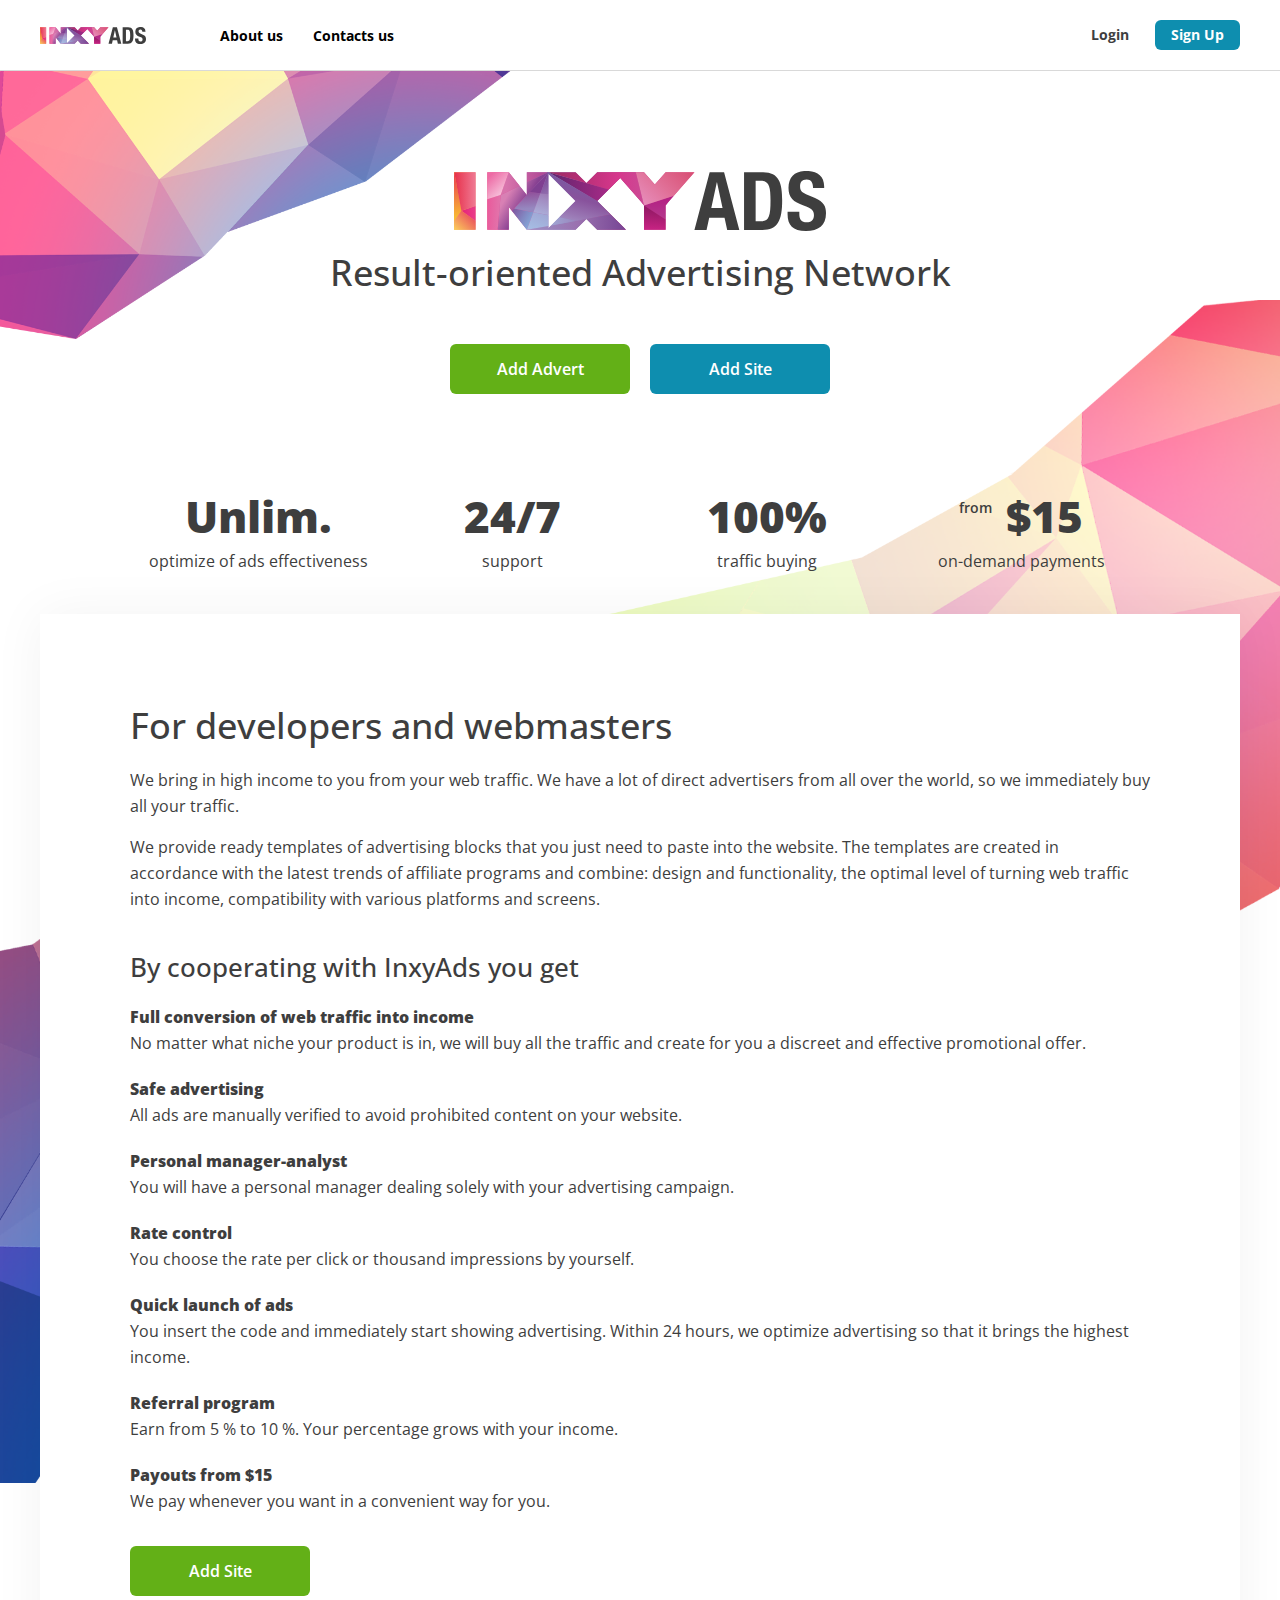
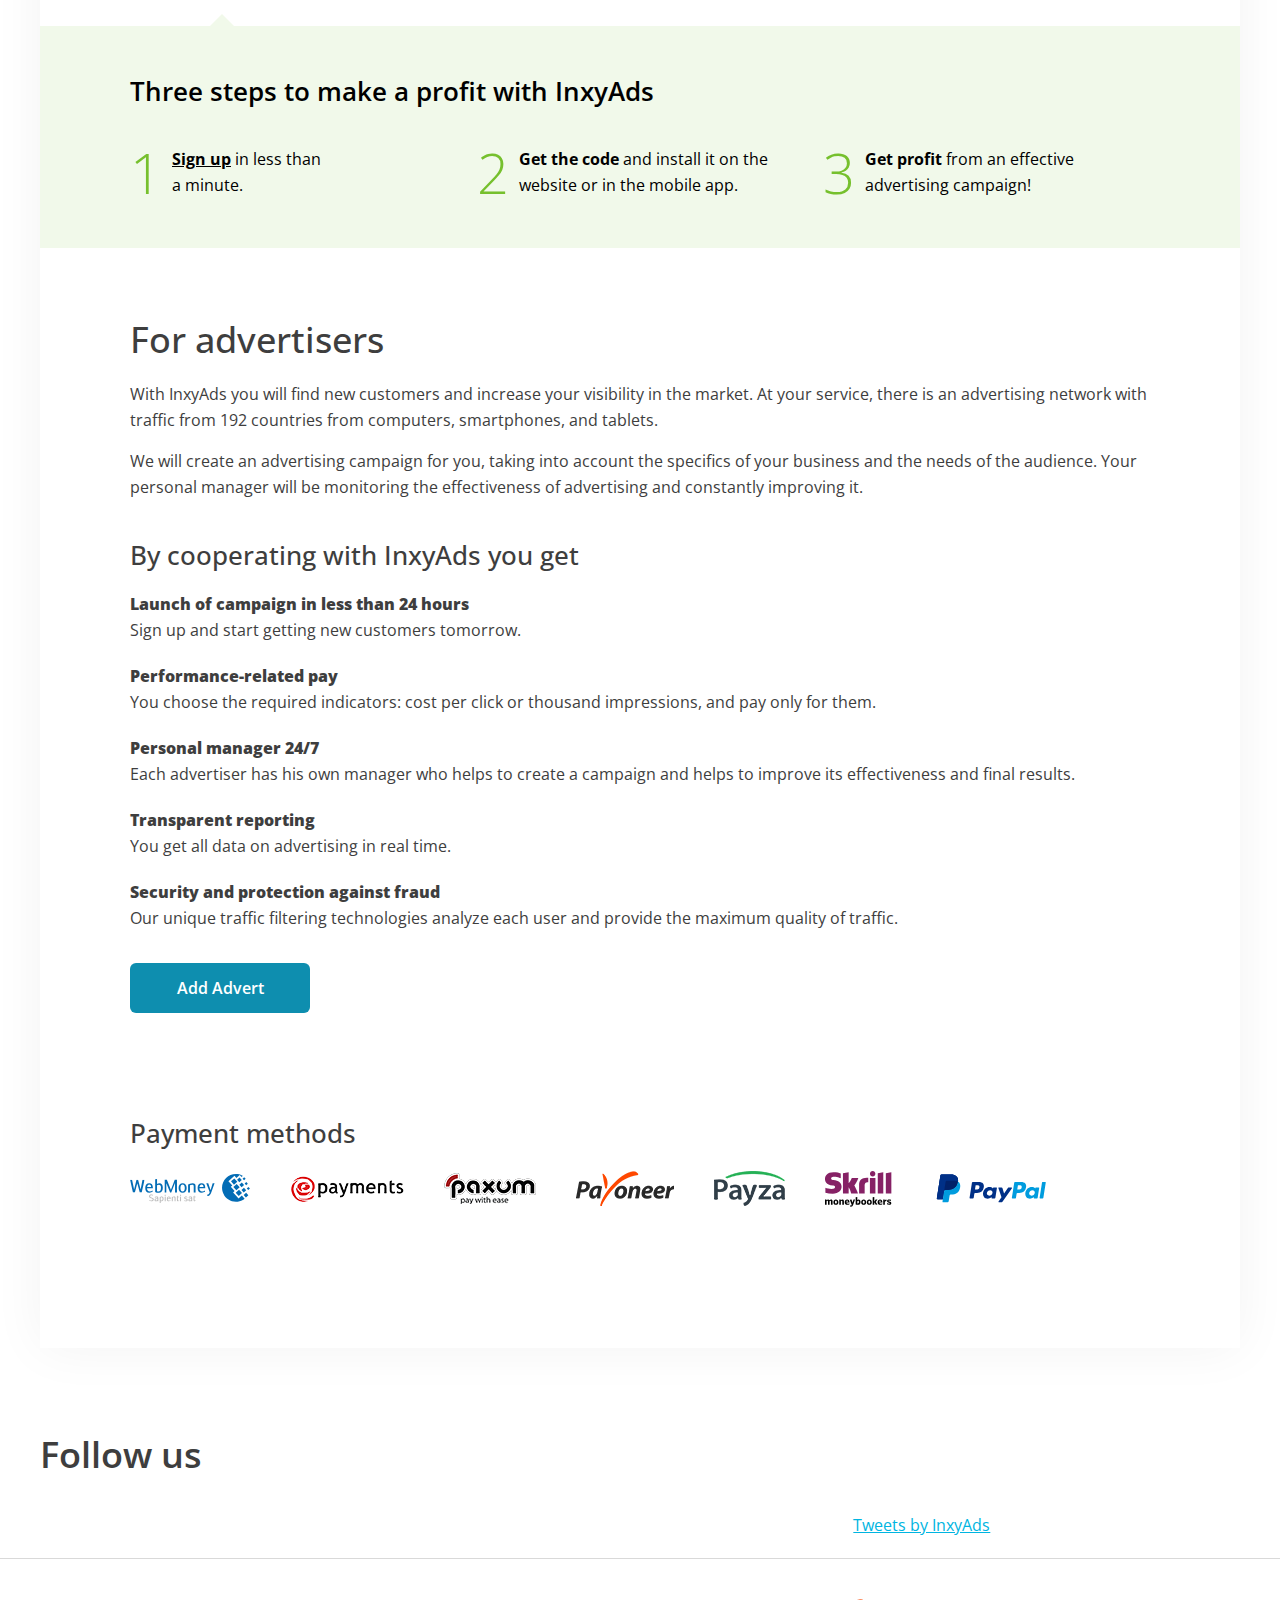
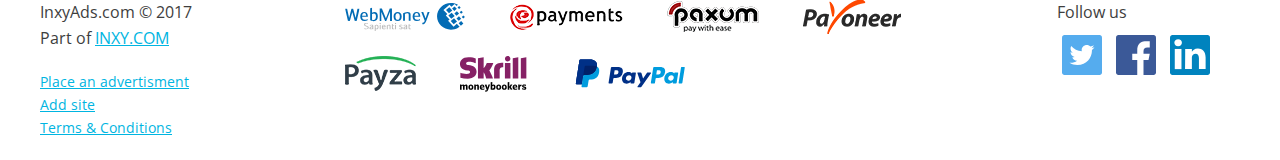
==== commit 6320fc8e: "11-09" ====
--- a/docs/index.html
+++ b/docs/index.html
@@ -133,13 +133,13 @@
           <div class="payments-block">
             <h2>Payment methods</h2>
             <ul class="payments">
-              <li><img src="img/-e-webmoney.png" alt=""></li>
-              <li><img src="img/-e-epayments.png" alt=""></li>
-              <li><img src="img/-e-paxum.png" alt=""></li>
-              <li><img src="img/-e-payoneer.png" alt=""></li>
-              <li><img src="img/-e-payza.png" alt=""></li>
-              <li><img src="img/-e-skrill.png" alt=""></li>
-              <li><img src="img/-e-paypal.png" alt=""></li>
+              <li><img src="img/-e-webmoney.svg" alt=""></li>
+              <li><img src="img/-e-epayments.png" srcset="img/-e-epayments@2x.png 2x" alt=""></li>
+              <li><img src="img/-e-paxum.png" srcset="img/-e-paxum@2x.png 2x" alt=""></li>
+              <li><img src="img/-e-payoneer.png" srcset="img/-e-payoneer@2x.png 2x" alt=""></li>
+              <li><img src="img/-e-payza.png" srcset="img/-e-payza@2x.png 2x" alt=""></li>
+              <li><img src="img/-e-skrill.svg" alt=""></li>
+              <li><img src="img/-e-paypal.svg" alt=""></li>
             </ul>
           </div>
         </section>
@@ -185,21 +185,21 @@
           </div>
           <div class="col lg-7 order-lg-2 order-xs-1">
             <ul class="payments">
-              <li><img src="img/-e-webmoney.png" alt=""></li>
-              <li><img src="img/-e-epayments.png" alt=""></li>
-              <li><img src="img/-e-paxum.png" alt=""></li>
-              <li><img src="img/-e-payoneer.png" alt=""></li>
-              <li><img src="img/-e-payza.png" alt=""></li>
-              <li><img src="img/-e-skrill.png" alt=""></li>
-              <li><img src="img/-e-paypal.png" alt=""></li>
+              <li><img src="img/-e-webmoney.svg" alt=""></li>
+              <li><img src="img/-e-epayments.png" srcset="img/-e-epayments@2x.png 2x" alt=""></li>
+              <li><img src="img/-e-paxum.png" srcset="img/-e-paxum@2x.png 2x" alt=""></li>
+              <li><img src="img/-e-payoneer.png" srcset="img/-e-payoneer@2x.png 2x" alt=""></li>
+              <li><img src="img/-e-payza.png" srcset="img/-e-payza@2x.png 2x" alt=""></li>
+              <li><img src="img/-e-skrill.svg" alt=""></li>
+              <li><img src="img/-e-paypal.svg" alt=""></li>
             </ul>
           </div>
           <div class="col lg-2 order-lg-3 order-xs-3">
             <h3>Follow us</h3>
             <ul class="social">
-              <li><a href="https://twitter.com/InxyAds" target="_blank"><img src="img/-s-twitter.png" alt=""></a></li>
-              <li><a href="https://www.facebook.com/inxyads/" target="_blank"><img src="img/-s-facebook.png" alt=""></a></li>
-              <li><a href="https://www.linkedin.com/in/inxy-ads-b35271147/" target="_blank"><img src="img/-s-linkedin.png" alt=""></a></li>
+              <li><a href="https://twitter.com/InxyAds" target="_blank"><img src="img/ic_twitter.svg" alt=""></a></li>
+              <li><a href="https://www.facebook.com/inxyads/" target="_blank"><img src="img/ic_facebook.svg" alt=""></a></li>
+              <li><a href="https://www.linkedin.com/in/inxy-ads-b35271147/" target="_blank"><img src="img/ic_linkedin.svg" alt=""></a></li>
             </ul>
           </div>
         </div>
@@ -230,12 +230,12 @@
         </div>
         <div class="dialog__form--checkbox">
           <input type="checkbox" name="advertiser-terms" required id="advertiser-terms">
-          <label for="advertiser-terms"></label><span>
-             I have read <a href="terms.html" target="_blank">terms and conditions</a><br>and I agree with it</span>
+          <label for="advertiser-terms"><span>
+               I have read <a href="terms.html" target="_blank">terms and conditions</a><br>and I agree with it</span></label>
         </div>
         <div class="dialog__form--checkbox">
           <input type="checkbox" name="advertiser-news" id="advertiser-news">
-          <label for="advertiser-news"></label><span>I want to receive emails about discounts and news of Inxy ADS. Once per month.</span>
+          <label for="advertiser-news"><span>I want to receive emails about discounts and news of Inxy ADS. Once per month.</span></label>
         </div>
         <div class="dialog__form--row controls">
           <button class="btn btn__blue" type="submit">Sign Up</button>
@@ -306,12 +306,12 @@
         </div>
         <div class="dialog__form--checkbox">
           <input type="checkbox" name="advertiser-terms" required id="advertiser-terms">
-          <label for="advertiser-terms"></label><span>
-             I have read <a href="terms.html" target="_blank">terms and conditions</a><br>and I agree with it</span>
+          <label for="advertiser-terms"><span>
+               I have read <a href="terms.html" target="_blank">terms and conditions</a><br>and I agree with it</span></label>
         </div>
         <div class="dialog__form--checkbox">
           <input type="checkbox" name="advertiser-news" id="advertiser-news">
-          <label for="advertiser-news"></label><span>I want to receive emails about discounts and news of Inxy ADS. Once per month.</span>
+          <label for="advertiser-news"><span>I want to receive emails about discounts and news of Inxy ADS. Once per month.</span></label>
         </div>
         <div class="dialog__form--row controls">
           <button class="btn btn__blue" type="submit">Sign Up</button>
--- a/docs/css/styles.css
+++ b/docs/css/styles.css
@@ -1,3 +1,3 @@
-html{font-family:sans-serif;-ms-text-size-adjust:100%;-webkit-text-size-adjust:100%}body{margin:0}*,:after,:before{outline:none;-webkit-box-sizing:border-box;box-sizing:border-box;-webkit-font-smoothing:antialiased;-moz-osx-font-smoothing:grayscale}article,aside,details,figcaption,figure,footer,header,hgroup,main,menu,nav,section,summary{display:block}audio,canvas,progress,video{display:inline-block;vertical-align:baseline}audio:not([controls]){display:none;height:0}[hidden],template{display:none}a{background-color:transparent}a.nice-select.open,a:active,a:hover{outline:0}abbr[title]{border-bottom:1px dotted}b,strong{font-weight:bold}dfn{font-style:italic}h1{font-size:2em;margin:0.67em 0}mark{background:#ff0;color:#000}small{font-size:80%}sub,sup{font-size:75%;line-height:0;position:relative;vertical-align:baseline}sup{top:-0.5em}sub{bottom:-0.25em}img{border:0}svg:not(:root){overflow:hidden}figure{margin:1em 40px}hr{-webkit-box-sizing:content-box;box-sizing:content-box;height:0}pre{overflow:auto}code,kbd,pre,samp{font-family:monospace, monospace;font-size:1em}button,input,optgroup,select,textarea{color:inherit;font:inherit;margin:0}button{overflow:visible}button,select{text-transform:none}button,html input[type=button],input[type=reset],input[type=submit]{-webkit-appearance:button;cursor:pointer}button[disabled],html input[disabled]{cursor:default}button::-moz-focus-inner,input::-moz-focus-inner{border:0;padding:0}input{line-height:normal}input[type=checkbox],input[type=radio]{-webkit-box-sizing:border-box;box-sizing:border-box;padding:0}input[type=number]::-webkit-inner-spin-button,input[type=number]::-webkit-outer-spin-button{height:auto}input[type=search]{-webkit-appearance:textfield}input[type=search]::-webkit-search-cancel-button,input[type=search]::-webkit-search-decoration{-webkit-appearance:none}fieldset{border:1px solid #c0c0c0;margin:0 2px;padding:0.35em 0.625em 0.75em}legend{border:0;padding:0}textarea{overflow:auto}optgroup{font-weight:bold}table{border-collapse:collapse;border-spacing:0}td,th{padding:0}@font-face{font-family:'FontAwesome';src:url("../fonts/fontawesome-webfont.eot?v=4.7.0");src:url("../fonts/fontawesome-webfont.eot?#iefix&v=4.7.0") format("embedded-opentype"), url("../fonts/fontawesome-webfont.woff2?v=4.7.0") format("woff2"), url("../fonts/fontawesome-webfont.woff?v=4.7.0") format("woff"), url("../fonts/fontawesome-webfont.ttf?v=4.7.0") format("truetype"), url("../fonts/fontawesome-webfont.svg?v=4.7.0#fontawesomeregular") format("svg");font-weight:normal;font-style:normal}.fa{display:inline-block;font-family:'FontAwesome';font-weight:normal;font-style:normal;line-height:1;font-size:inherit;text-rendering:auto;-webkit-font-smoothing:antialiased;-moz-osx-font-smoothing:grayscale}.fa-lg{font-size:1.33333333em;line-height:0.75em;vertical-align:-15%}.fa-2x{font-size:2em}.fa-3x{font-size:3em}.fa-4x{font-size:4em}.fa-5x{font-size:5em}.fa-fw{width:1.28571429em;text-align:center}.fa-ul{padding-left:0;margin-left:2.14285714em;list-style-type:none}.fa-ul>li{position:relative}.fa-li{position:absolute;left:-2.14285714em;width:2.14285714em;top:0.14285714em;text-align:center}.fa-li.fa-lg{left:-1.85714286em}.fa-border{padding:.2em .25em .15em;border:solid 0.08em #eeeeee;border-radius:.1em}.fa-pull-left{float:left}.fa-pull-right{float:right}.fa.fa-pull-left{margin-right:.3em}.fa.fa-pull-right{margin-left:.3em}.pull-right{float:right}.pull-left{float:left}.fa.pull-left{margin-right:.3em}.fa.pull-right{margin-left:.3em}.fa-spin{-webkit-animation:fa-spin 2s infinite linear;animation:fa-spin 2s infinite linear}.fa-pulse{-webkit-animation:fa-spin 1s infinite steps(8);animation:fa-spin 1s infinite steps(8)}@-webkit-keyframes fa-spin{0%{-webkit-transform:rotate(0deg);transform:rotate(0deg)}to{-webkit-transform:rotate(359deg);transform:rotate(359deg)}}@keyframes fa-spin{0%{-webkit-transform:rotate(0deg);transform:rotate(0deg)}to{-webkit-transform:rotate(359deg);transform:rotate(359deg)}}.fa-rotate-90{-ms-filter:"progid:DXImageTransform.Microsoft.BasicImage(rotation=1)";-webkit-transform:rotate(90deg);-ms-transform:rotate(90deg);transform:rotate(90deg)}.fa-rotate-180{-ms-filter:"progid:DXImageTransform.Microsoft.BasicImage(rotation=2)";-webkit-transform:rotate(180deg);-ms-transform:rotate(180deg);transform:rotate(180deg)}.fa-rotate-270{-ms-filter:"progid:DXImageTransform.Microsoft.BasicImage(rotation=3)";-webkit-transform:rotate(270deg);-ms-transform:rotate(270deg);transform:rotate(270deg)}.fa-flip-horizontal{-ms-filter:"progid:DXImageTransform.Microsoft.BasicImage(rotation=0, mirror=1)";-webkit-transform:scale(-1, 1);-ms-transform:scale(-1, 1);transform:scale(-1, 1)}.fa-flip-vertical{-ms-filter:"progid:DXImageTransform.Microsoft.BasicImage(rotation=2, mirror=1)";-webkit-transform:scale(1, -1);-ms-transform:scale(1, -1);transform:scale(1, -1)}:root .fa-flip-horizontal,:root .fa-flip-vertical,:root .fa-rotate-90,:root .fa-rotate-180,:root .fa-rotate-270{-webkit-filter:none;filter:none}.fa-stack{position:relative;display:inline-block;width:2em;height:2em;line-height:2em;vertical-align:middle}.fa-stack-1x,.fa-stack-2x{position:absolute;left:0;width:100%;text-align:center}.fa-stack-1x{line-height:inherit}.fa-stack-2x{font-size:2em}.fa-inverse{color:#ffffff}.fa-glass:before{content:"\f000"}.fa-music:before{content:"\f001"}.fa-search:before{content:"\f002"}.fa-envelope-o:before{content:"\f003"}.fa-heart:before{content:"\f004"}.fa-star:before{content:"\f005"}.fa-star-o:before{content:"\f006"}.fa-user:before{content:"\f007"}.fa-film:before{content:"\f008"}.fa-th-large:before{content:"\f009"}.fa-th:before{content:"\f00a"}.fa-th-list:before{content:"\f00b"}.fa-check:before{content:"\f00c"}.fa-close:before,.fa-remove:before,.fa-times:before{content:"\f00d"}.fa-search-plus:before{content:"\f00e"}.fa-search-minus:before{content:"\f010"}.fa-power-off:before{content:"\f011"}.fa-signal:before{content:"\f012"}.fa-cog:before,.fa-gear:before{content:"\f013"}.fa-trash-o:before{content:"\f014"}.fa-home:before{content:"\f015"}.fa-file-o:before{content:"\f016"}.fa-clock-o:before{content:"\f017"}.fa-road:before{content:"\f018"}.fa-download:before{content:"\f019"}.fa-arrow-circle-o-down:before{content:"\f01a"}.fa-arrow-circle-o-up:before{content:"\f01b"}.fa-inbox:before{content:"\f01c"}.fa-play-circle-o:before{content:"\f01d"}.fa-repeat:before,.fa-rotate-right:before{content:"\f01e"}.fa-refresh:before{content:"\f021"}.fa-list-alt:before{content:"\f022"}.fa-lock:before{content:"\f023"}.fa-flag:before{content:"\f024"}.fa-headphones:before{content:"\f025"}.fa-volume-off:before{content:"\f026"}.fa-volume-down:before{content:"\f027"}.fa-volume-up:before{content:"\f028"}.fa-qrcode:before{content:"\f029"}.fa-barcode:before{content:"\f02a"}.fa-tag:before{content:"\f02b"}.fa-tags:before{content:"\f02c"}.fa-book:before{content:"\f02d"}.fa-bookmark:before{content:"\f02e"}.fa-print:before{content:"\f02f"}.fa-camera:before{content:"\f030"}.fa-font:before{content:"\f031"}.fa-bold:before{content:"\f032"}.fa-italic:before{content:"\f033"}.fa-text-height:before{content:"\f034"}.fa-text-width:before{content:"\f035"}.fa-align-left:before{content:"\f036"}.fa-align-center:before{content:"\f037"}.fa-align-right:before{content:"\f038"}.fa-align-justify:before{content:"\f039"}.fa-list:before{content:"\f03a"}.fa-dedent:before,.fa-outdent:before{content:"\f03b"}.fa-indent:before{content:"\f03c"}.fa-video-camera:before{content:"\f03d"}.fa-image:before,.fa-photo:before,.fa-picture-o:before{content:"\f03e"}.fa-pencil:before{content:"\f040"}.fa-map-marker:before{content:"\f041"}.fa-adjust:before{content:"\f042"}.fa-tint:before{content:"\f043"}.fa-edit:before,.fa-pencil-square-o:before{content:"\f044"}.fa-share-square-o:before{content:"\f045"}.fa-check-square-o:before{content:"\f046"}.fa-arrows:before{content:"\f047"}.fa-step-backward:before{content:"\f048"}.fa-fast-backward:before{content:"\f049"}.fa-backward:before{content:"\f04a"}.fa-play:before{content:"\f04b"}.fa-pause:before{content:"\f04c"}.fa-stop:before{content:"\f04d"}.fa-forward:before{content:"\f04e"}.fa-fast-forward:before{content:"\f050"}.fa-step-forward:before{content:"\f051"}.fa-eject:before{content:"\f052"}.fa-chevron-left:before{content:"\f053"}.fa-chevron-right:before{content:"\f054"}.fa-plus-circle:before{content:"\f055"}.fa-minus-circle:before{content:"\f056"}.fa-times-circle:before{content:"\f057"}.fa-check-circle:before{content:"\f058"}.fa-question-circle:before{content:"\f059"}.fa-info-circle:before{content:"\f05a"}.fa-crosshairs:before{content:"\f05b"}.fa-times-circle-o:before{content:"\f05c"}.fa-check-circle-o:before{content:"\f05d"}.fa-ban:before{content:"\f05e"}.fa-arrow-left:before{content:"\f060"}.fa-arrow-right:before{content:"\f061"}.fa-arrow-up:before{content:"\f062"}.fa-arrow-down:before{content:"\f063"}.fa-mail-forward:before,.fa-share:before{content:"\f064"}.fa-expand:before{content:"\f065"}.fa-compress:before{content:"\f066"}.fa-plus:before{content:"\f067"}.fa-minus:before{content:"\f068"}.fa-asterisk:before{content:"\f069"}.fa-exclamation-circle:before{content:"\f06a"}.fa-gift:before{content:"\f06b"}.fa-leaf:before{content:"\f06c"}.fa-fire:before{content:"\f06d"}.fa-eye:before{content:"\f06e"}.fa-eye-slash:before{content:"\f070"}.fa-exclamation-triangle:before,.fa-warning:before{content:"\f071"}.fa-plane:before{content:"\f072"}.fa-calendar:before{content:"\f073"}.fa-random:before{content:"\f074"}.fa-comment:before{content:"\f075"}.fa-magnet:before{content:"\f076"}.fa-chevron-up:before{content:"\f077"}.fa-chevron-down:before{content:"\f078"}.fa-retweet:before{content:"\f079"}.fa-shopping-cart:before{content:"\f07a"}.fa-folder:before{content:"\f07b"}.fa-folder-open:before{content:"\f07c"}.fa-arrows-v:before{content:"\f07d"}.fa-arrows-h:before{content:"\f07e"}.fa-bar-chart-o:before,.fa-bar-chart:before{content:"\f080"}.fa-twitter-square:before{content:"\f081"}.fa-facebook-square:before{content:"\f082"}.fa-camera-retro:before{content:"\f083"}.fa-key:before{content:"\f084"}.fa-cogs:before,.fa-gears:before{content:"\f085"}.fa-comments:before{content:"\f086"}.fa-thumbs-o-up:before{content:"\f087"}.fa-thumbs-o-down:before{content:"\f088"}.fa-star-half:before{content:"\f089"}.fa-heart-o:before{content:"\f08a"}.fa-sign-out:before{content:"\f08b"}.fa-linkedin-square:before{content:"\f08c"}.fa-thumb-tack:before{content:"\f08d"}.fa-external-link:before{content:"\f08e"}.fa-sign-in:before{content:"\f090"}.fa-trophy:before{content:"\f091"}.fa-github-square:before{content:"\f092"}.fa-upload:before{content:"\f093"}.fa-lemon-o:before{content:"\f094"}.fa-phone:before{content:"\f095"}.fa-square-o:before{content:"\f096"}.fa-bookmark-o:before{content:"\f097"}.fa-phone-square:before{content:"\f098"}.fa-twitter:before{content:"\f099"}.fa-facebook-f:before,.fa-facebook:before{content:"\f09a"}.fa-github:before{content:"\f09b"}.fa-unlock:before{content:"\f09c"}.fa-credit-card:before{content:"\f09d"}.fa-feed:before,.fa-rss:before{content:"\f09e"}.fa-hdd-o:before{content:"\f0a0"}.fa-bullhorn:before{content:"\f0a1"}.fa-bell:before{content:"\f0f3"}.fa-certificate:before{content:"\f0a3"}.fa-hand-o-right:before{content:"\f0a4"}.fa-hand-o-left:before{content:"\f0a5"}.fa-hand-o-up:before{content:"\f0a6"}.fa-hand-o-down:before{content:"\f0a7"}.fa-arrow-circle-left:before{content:"\f0a8"}.fa-arrow-circle-right:before{content:"\f0a9"}.fa-arrow-circle-up:before{content:"\f0aa"}.fa-arrow-circle-down:before{content:"\f0ab"}.fa-globe:before{content:"\f0ac"}.fa-wrench:before{content:"\f0ad"}.fa-tasks:before{content:"\f0ae"}.fa-filter:before{content:"\f0b0"}.fa-briefcase:before{content:"\f0b1"}.fa-arrows-alt:before{content:"\f0b2"}.fa-group:before,.fa-users:before{content:"\f0c0"}.fa-chain:before,.fa-link:before{content:"\f0c1"}.fa-cloud:before{content:"\f0c2"}.fa-flask:before{content:"\f0c3"}.fa-cut:before,.fa-scissors:before{content:"\f0c4"}.fa-copy:before,.fa-files-o:before{content:"\f0c5"}.fa-paperclip:before{content:"\f0c6"}.fa-floppy-o:before,.fa-save:before{content:"\f0c7"}.fa-square:before{content:"\f0c8"}.fa-bars:before,.fa-navicon:before,.fa-reorder:before{content:"\f0c9"}.fa-list-ul:before{content:"\f0ca"}.fa-list-ol:before{content:"\f0cb"}.fa-strikethrough:before{content:"\f0cc"}.fa-underline:before{content:"\f0cd"}.fa-table:before{content:"\f0ce"}.fa-magic:before{content:"\f0d0"}.fa-truck:before{content:"\f0d1"}.fa-pinterest:before{content:"\f0d2"}.fa-pinterest-square:before{content:"\f0d3"}.fa-google-plus-square:before{content:"\f0d4"}.fa-google-plus:before{content:"\f0d5"}.fa-money:before{content:"\f0d6"}.fa-caret-down:before{content:"\f0d7"}.fa-caret-up:before{content:"\f0d8"}.fa-caret-left:before{content:"\f0d9"}.fa-caret-right:before{content:"\f0da"}.fa-columns:before{content:"\f0db"}.fa-sort:before,.fa-unsorted:before{content:"\f0dc"}.fa-sort-desc:before,.fa-sort-down:before{content:"\f0dd"}.fa-sort-asc:before,.fa-sort-up:before{content:"\f0de"}.fa-envelope:before{content:"\f0e0"}.fa-linkedin:before{content:"\f0e1"}.fa-rotate-left:before,.fa-undo:before{content:"\f0e2"}.fa-gavel:before,.fa-legal:before{content:"\f0e3"}.fa-dashboard:before,.fa-tachometer:before{content:"\f0e4"}.fa-comment-o:before{content:"\f0e5"}.fa-comments-o:before{content:"\f0e6"}.fa-bolt:before,.fa-flash:before{content:"\f0e7"}.fa-sitemap:before{content:"\f0e8"}.fa-umbrella:before{content:"\f0e9"}.fa-clipboard:before,.fa-paste:before{content:"\f0ea"}.fa-lightbulb-o:before{content:"\f0eb"}.fa-exchange:before{content:"\f0ec"}.fa-cloud-download:before{content:"\f0ed"}.fa-cloud-upload:before{content:"\f0ee"}.fa-user-md:before{content:"\f0f0"}.fa-stethoscope:before{content:"\f0f1"}.fa-suitcase:before{content:"\f0f2"}.fa-bell-o:before{content:"\f0a2"}.fa-coffee:before{content:"\f0f4"}.fa-cutlery:before{content:"\f0f5"}.fa-file-text-o:before{content:"\f0f6"}.fa-building-o:before{content:"\f0f7"}.fa-hospital-o:before{content:"\f0f8"}.fa-ambulance:before{content:"\f0f9"}.fa-medkit:before{content:"\f0fa"}.fa-fighter-jet:before{content:"\f0fb"}.fa-beer:before{content:"\f0fc"}.fa-h-square:before{content:"\f0fd"}.fa-plus-square:before{content:"\f0fe"}.fa-angle-double-left:before{content:"\f100"}.fa-angle-double-right:before{content:"\f101"}.fa-angle-double-up:before{content:"\f102"}.fa-angle-double-down:before{content:"\f103"}.fa-angle-left:before{content:"\f104"}.fa-angle-right:before{content:"\f105"}.fa-angle-up:before{content:"\f106"}.fa-angle-down:before{content:"\f107"}.fa-desktop:before{content:"\f108"}.fa-laptop:before{content:"\f109"}.fa-tablet:before{content:"\f10a"}.fa-mobile-phone:before,.fa-mobile:before{content:"\f10b"}.fa-circle-o:before{content:"\f10c"}.fa-quote-left:before{content:"\f10d"}.fa-quote-right:before{content:"\f10e"}.fa-spinner:before{content:"\f110"}.fa-circle:before{content:"\f111"}.fa-mail-reply:before,.fa-reply:before{content:"\f112"}.fa-github-alt:before{content:"\f113"}.fa-folder-o:before{content:"\f114"}.fa-folder-open-o:before{content:"\f115"}.fa-smile-o:before{content:"\f118"}.fa-frown-o:before{content:"\f119"}.fa-meh-o:before{content:"\f11a"}.fa-gamepad:before{content:"\f11b"}.fa-keyboard-o:before{content:"\f11c"}.fa-flag-o:before{content:"\f11d"}.fa-flag-checkered:before{content:"\f11e"}.fa-terminal:before{content:"\f120"}.fa-code:before{content:"\f121"}.fa-mail-reply-all:before,.fa-reply-all:before{content:"\f122"}.fa-star-half-empty:before,.fa-star-half-full:before,.fa-star-half-o:before{content:"\f123"}.fa-location-arrow:before{content:"\f124"}.fa-crop:before{content:"\f125"}.fa-code-fork:before{content:"\f126"}.fa-chain-broken:before,.fa-unlink:before{content:"\f127"}.fa-question:before{content:"\f128"}.fa-info:before{content:"\f129"}.fa-exclamation:before{content:"\f12a"}.fa-superscript:before{content:"\f12b"}.fa-subscript:before{content:"\f12c"}.fa-eraser:before{content:"\f12d"}.fa-puzzle-piece:before{content:"\f12e"}.fa-microphone:before{content:"\f130"}.fa-microphone-slash:before{content:"\f131"}.fa-shield:before{content:"\f132"}.fa-calendar-o:before{content:"\f133"}.fa-fire-extinguisher:before{content:"\f134"}.fa-rocket:before{content:"\f135"}.fa-maxcdn:before{content:"\f136"}.fa-chevron-circle-left:before{content:"\f137"}.fa-chevron-circle-right:before{content:"\f138"}.fa-chevron-circle-up:before{content:"\f139"}.fa-chevron-circle-down:before{content:"\f13a"}.fa-html5:before{content:"\f13b"}.fa-css3:before{content:"\f13c"}.fa-anchor:before{content:"\f13d"}.fa-unlock-alt:before{content:"\f13e"}.fa-bullseye:before{content:"\f140"}.fa-ellipsis-h:before{content:"\f141"}.fa-ellipsis-v:before{content:"\f142"}.fa-rss-square:before{content:"\f143"}.fa-play-circle:before{content:"\f144"}.fa-ticket:before{content:"\f145"}.fa-minus-square:before{content:"\f146"}.fa-minus-square-o:before{content:"\f147"}.fa-level-up:before{content:"\f148"}.fa-level-down:before{content:"\f149"}.fa-check-square:before{content:"\f14a"}.fa-pencil-square:before{content:"\f14b"}.fa-external-link-square:before{content:"\f14c"}.fa-share-square:before{content:"\f14d"}.fa-compass:before{content:"\f14e"}.fa-caret-square-o-down:before,.fa-toggle-down:before{content:"\f150"}.fa-caret-square-o-up:before,.fa-toggle-up:before{content:"\f151"}.fa-caret-square-o-right:before,.fa-toggle-right:before{content:"\f152"}.fa-eur:before,.fa-euro:before{content:"\f153"}.fa-gbp:before{content:"\f154"}.fa-dollar:before,.fa-usd:before{content:"\f155"}.fa-inr:before,.fa-rupee:before{content:"\f156"}.fa-cny:before,.fa-jpy:before,.fa-rmb:before,.fa-yen:before{content:"\f157"}.fa-rouble:before,.fa-rub:before,.fa-ruble:before{content:"\f158"}.fa-krw:before,.fa-won:before{content:"\f159"}.fa-bitcoin:before,.fa-btc:before{content:"\f15a"}.fa-file:before{content:"\f15b"}.fa-file-text:before{content:"\f15c"}.fa-sort-alpha-asc:before{content:"\f15d"}.fa-sort-alpha-desc:before{content:"\f15e"}.fa-sort-amount-asc:before{content:"\f160"}.fa-sort-amount-desc:before{content:"\f161"}.fa-sort-numeric-asc:before{content:"\f162"}.fa-sort-numeric-desc:before{content:"\f163"}.fa-thumbs-up:before{content:"\f164"}.fa-thumbs-down:before{content:"\f165"}.fa-youtube-square:before{content:"\f166"}.fa-youtube:before{content:"\f167"}.fa-xing:before{content:"\f168"}.fa-xing-square:before{content:"\f169"}.fa-youtube-play:before{content:"\f16a"}.fa-dropbox:before{content:"\f16b"}.fa-stack-overflow:before{content:"\f16c"}.fa-instagram:before{content:"\f16d"}.fa-flickr:before{content:"\f16e"}.fa-adn:before{content:"\f170"}.fa-bitbucket:before{content:"\f171"}.fa-bitbucket-square:before{content:"\f172"}.fa-tumblr:before{content:"\f173"}.fa-tumblr-square:before{content:"\f174"}.fa-long-arrow-down:before{content:"\f175"}.fa-long-arrow-up:before{content:"\f176"}.fa-long-arrow-left:before{content:"\f177"}.fa-long-arrow-right:before{content:"\f178"}.fa-apple:before{content:"\f179"}.fa-windows:before{content:"\f17a"}.fa-android:before{content:"\f17b"}.fa-linux:before{content:"\f17c"}.fa-dribbble:before{content:"\f17d"}.fa-skype:before{content:"\f17e"}.fa-foursquare:before{content:"\f180"}.fa-trello:before{content:"\f181"}.fa-female:before{content:"\f182"}.fa-male:before{content:"\f183"}.fa-gittip:before,.fa-gratipay:before{content:"\f184"}.fa-sun-o:before{content:"\f185"}.fa-moon-o:before{content:"\f186"}.fa-archive:before{content:"\f187"}.fa-bug:before{content:"\f188"}.fa-vk:before{content:"\f189"}.fa-weibo:before{content:"\f18a"}.fa-renren:before{content:"\f18b"}.fa-pagelines:before{content:"\f18c"}.fa-stack-exchange:before{content:"\f18d"}.fa-arrow-circle-o-right:before{content:"\f18e"}.fa-arrow-circle-o-left:before{content:"\f190"}.fa-caret-square-o-left:before,.fa-toggle-left:before{content:"\f191"}.fa-dot-circle-o:before{content:"\f192"}.fa-wheelchair:before{content:"\f193"}.fa-vimeo-square:before{content:"\f194"}.fa-try:before,.fa-turkish-lira:before{content:"\f195"}.fa-plus-square-o:before{content:"\f196"}.fa-space-shuttle:before{content:"\f197"}.fa-slack:before{content:"\f198"}.fa-envelope-square:before{content:"\f199"}.fa-wordpress:before{content:"\f19a"}.fa-openid:before{content:"\f19b"}.fa-bank:before,.fa-institution:before,.fa-university:before{content:"\f19c"}.fa-graduation-cap:before,.fa-mortar-board:before{content:"\f19d"}.fa-yahoo:before{content:"\f19e"}.fa-google:before{content:"\f1a0"}.fa-reddit:before{content:"\f1a1"}.fa-reddit-square:before{content:"\f1a2"}.fa-stumbleupon-circle:before{content:"\f1a3"}.fa-stumbleupon:before{content:"\f1a4"}.fa-delicious:before{content:"\f1a5"}.fa-digg:before{content:"\f1a6"}.fa-pied-piper-pp:before{content:"\f1a7"}.fa-pied-piper-alt:before{content:"\f1a8"}.fa-drupal:before{content:"\f1a9"}.fa-joomla:before{content:"\f1aa"}.fa-language:before{content:"\f1ab"}.fa-fax:before{content:"\f1ac"}.fa-building:before{content:"\f1ad"}.fa-child:before{content:"\f1ae"}.fa-paw:before{content:"\f1b0"}.fa-spoon:before{content:"\f1b1"}.fa-cube:before{content:"\f1b2"}.fa-cubes:before{content:"\f1b3"}.fa-behance:before{content:"\f1b4"}.fa-behance-square:before{content:"\f1b5"}.fa-steam:before{content:"\f1b6"}.fa-steam-square:before{content:"\f1b7"}.fa-recycle:before{content:"\f1b8"}.fa-automobile:before,.fa-car:before{content:"\f1b9"}.fa-cab:before,.fa-taxi:before{content:"\f1ba"}.fa-tree:before{content:"\f1bb"}.fa-spotify:before{content:"\f1bc"}.fa-deviantart:before{content:"\f1bd"}.fa-soundcloud:before{content:"\f1be"}.fa-database:before{content:"\f1c0"}.fa-file-pdf-o:before{content:"\f1c1"}.fa-file-word-o:before{content:"\f1c2"}.fa-file-excel-o:before{content:"\f1c3"}.fa-file-powerpoint-o:before{content:"\f1c4"}.fa-file-image-o:before,.fa-file-photo-o:before,.fa-file-picture-o:before{content:"\f1c5"}.fa-file-archive-o:before,.fa-file-zip-o:before{content:"\f1c6"}.fa-file-audio-o:before,.fa-file-sound-o:before{content:"\f1c7"}.fa-file-movie-o:before,.fa-file-video-o:before{content:"\f1c8"}.fa-file-code-o:before{content:"\f1c9"}.fa-vine:before{content:"\f1ca"}.fa-codepen:before{content:"\f1cb"}.fa-jsfiddle:before{content:"\f1cc"}.fa-life-bouy:before,.fa-life-buoy:before,.fa-life-ring:before,.fa-life-saver:before,.fa-support:before{content:"\f1cd"}.fa-circle-o-notch:before{content:"\f1ce"}.fa-ra:before,.fa-rebel:before,.fa-resistance:before{content:"\f1d0"}.fa-empire:before,.fa-ge:before{content:"\f1d1"}.fa-git-square:before{content:"\f1d2"}.fa-git:before{content:"\f1d3"}.fa-hacker-news:before,.fa-y-combinator-square:before,.fa-yc-square:before{content:"\f1d4"}.fa-tencent-weibo:before{content:"\f1d5"}.fa-qq:before{content:"\f1d6"}.fa-wechat:before,.fa-weixin:before{content:"\f1d7"}.fa-paper-plane:before,.fa-send:before{content:"\f1d8"}.fa-paper-plane-o:before,.fa-send-o:before{content:"\f1d9"}.fa-history:before{content:"\f1da"}.fa-circle-thin:before{content:"\f1db"}.fa-header:before{content:"\f1dc"}.fa-paragraph:before{content:"\f1dd"}.fa-sliders:before{content:"\f1de"}.fa-share-alt:before{content:"\f1e0"}.fa-share-alt-square:before{content:"\f1e1"}.fa-bomb:before{content:"\f1e2"}.fa-futbol-o:before,.fa-soccer-ball-o:before{content:"\f1e3"}.fa-tty:before{content:"\f1e4"}.fa-binoculars:before{content:"\f1e5"}.fa-plug:before{content:"\f1e6"}.fa-slideshare:before{content:"\f1e7"}.fa-twitch:before{content:"\f1e8"}.fa-yelp:before{content:"\f1e9"}.fa-newspaper-o:before{content:"\f1ea"}.fa-wifi:before{content:"\f1eb"}.fa-calculator:before{content:"\f1ec"}.fa-paypal:before{content:"\f1ed"}.fa-google-wallet:before{content:"\f1ee"}.fa-cc-visa:before{content:"\f1f0"}.fa-cc-mastercard:before{content:"\f1f1"}.fa-cc-discover:before{content:"\f1f2"}.fa-cc-amex:before{content:"\f1f3"}.fa-cc-paypal:before{content:"\f1f4"}.fa-cc-stripe:before{content:"\f1f5"}.fa-bell-slash:before{content:"\f1f6"}.fa-bell-slash-o:before{content:"\f1f7"}.fa-trash:before{content:"\f1f8"}.fa-copyright:before{content:"\f1f9"}.fa-at:before{content:"\f1fa"}.fa-eyedropper:before{content:"\f1fb"}.fa-paint-brush:before{content:"\f1fc"}.fa-birthday-cake:before{content:"\f1fd"}.fa-area-chart:before{content:"\f1fe"}.fa-pie-chart:before{content:"\f200"}.fa-line-chart:before{content:"\f201"}.fa-lastfm:before{content:"\f202"}.fa-lastfm-square:before{content:"\f203"}.fa-toggle-off:before{content:"\f204"}.fa-toggle-on:before{content:"\f205"}.fa-bicycle:before{content:"\f206"}.fa-bus:before{content:"\f207"}.fa-ioxhost:before{content:"\f208"}.fa-angellist:before{content:"\f209"}.fa-cc:before{content:"\f20a"}.fa-ils:before,.fa-shekel:before,.fa-sheqel:before{content:"\f20b"}.fa-meanpath:before{content:"\f20c"}.fa-buysellads:before{content:"\f20d"}.fa-connectdevelop:before{content:"\f20e"}.fa-dashcube:before{content:"\f210"}.fa-forumbee:before{content:"\f211"}.fa-leanpub:before{content:"\f212"}.fa-sellsy:before{content:"\f213"}.fa-shirtsinbulk:before{content:"\f214"}.fa-simplybuilt:before{content:"\f215"}.fa-skyatlas:before{content:"\f216"}.fa-cart-plus:before{content:"\f217"}.fa-cart-arrow-down:before{content:"\f218"}.fa-diamond:before{content:"\f219"}.fa-ship:before{content:"\f21a"}.fa-user-secret:before{content:"\f21b"}.fa-motorcycle:before{content:"\f21c"}.fa-street-view:before{content:"\f21d"}.fa-heartbeat:before{content:"\f21e"}.fa-venus:before{content:"\f221"}.fa-mars:before{content:"\f222"}.fa-mercury:before{content:"\f223"}.fa-intersex:before,.fa-transgender:before{content:"\f224"}.fa-transgender-alt:before{content:"\f225"}.fa-venus-double:before{content:"\f226"}.fa-mars-double:before{content:"\f227"}.fa-venus-mars:before{content:"\f228"}.fa-mars-stroke:before{content:"\f229"}.fa-mars-stroke-v:before{content:"\f22a"}.fa-mars-stroke-h:before{content:"\f22b"}.fa-neuter:before{content:"\f22c"}.fa-genderless:before{content:"\f22d"}.fa-facebook-official:before{content:"\f230"}.fa-pinterest-p:before{content:"\f231"}.fa-whatsapp:before{content:"\f232"}.fa-server:before{content:"\f233"}.fa-user-plus:before{content:"\f234"}.fa-user-times:before{content:"\f235"}.fa-bed:before,.fa-hotel:before{content:"\f236"}.fa-viacoin:before{content:"\f237"}.fa-train:before{content:"\f238"}.fa-subway:before{content:"\f239"}.fa-medium:before{content:"\f23a"}.fa-y-combinator:before,.fa-yc:before{content:"\f23b"}.fa-optin-monster:before{content:"\f23c"}.fa-opencart:before{content:"\f23d"}.fa-expeditedssl:before{content:"\f23e"}.fa-battery-4:before,.fa-battery-full:before,.fa-battery:before{content:"\f240"}.fa-battery-3:before,.fa-battery-three-quarters:before{content:"\f241"}.fa-battery-2:before,.fa-battery-half:before{content:"\f242"}.fa-battery-1:before,.fa-battery-quarter:before{content:"\f243"}.fa-battery-0:before,.fa-battery-empty:before{content:"\f244"}.fa-mouse-pointer:before{content:"\f245"}.fa-i-cursor:before{content:"\f246"}.fa-object-group:before{content:"\f247"}.fa-object-ungroup:before{content:"\f248"}.fa-sticky-note:before{content:"\f249"}.fa-sticky-note-o:before{content:"\f24a"}.fa-cc-jcb:before{content:"\f24b"}.fa-cc-diners-club:before{content:"\f24c"}.fa-clone:before{content:"\f24d"}.fa-balance-scale:before{content:"\f24e"}.fa-hourglass-o:before{content:"\f250"}.fa-hourglass-1:before,.fa-hourglass-start:before{content:"\f251"}.fa-hourglass-2:before,.fa-hourglass-half:before{content:"\f252"}.fa-hourglass-3:before,.fa-hourglass-end:before{content:"\f253"}.fa-hourglass:before{content:"\f254"}.fa-hand-grab-o:before,.fa-hand-rock-o:before{content:"\f255"}.fa-hand-paper-o:before,.fa-hand-stop-o:before{content:"\f256"}.fa-hand-scissors-o:before{content:"\f257"}.fa-hand-lizard-o:before{content:"\f258"}.fa-hand-spock-o:before{content:"\f259"}.fa-hand-pointer-o:before{content:"\f25a"}.fa-hand-peace-o:before{content:"\f25b"}.fa-trademark:before{content:"\f25c"}.fa-registered:before{content:"\f25d"}.fa-creative-commons:before{content:"\f25e"}.fa-gg:before{content:"\f260"}.fa-gg-circle:before{content:"\f261"}.fa-tripadvisor:before{content:"\f262"}.fa-odnoklassniki:before{content:"\f263"}.fa-odnoklassniki-square:before{content:"\f264"}.fa-get-pocket:before{content:"\f265"}.fa-wikipedia-w:before{content:"\f266"}.fa-safari:before{content:"\f267"}.fa-chrome:before{content:"\f268"}.fa-firefox:before{content:"\f269"}.fa-opera:before{content:"\f26a"}.fa-internet-explorer:before{content:"\f26b"}.fa-television:before,.fa-tv:before{content:"\f26c"}.fa-contao:before{content:"\f26d"}.fa-500px:before{content:"\f26e"}.fa-amazon:before{content:"\f270"}.fa-calendar-plus-o:before{content:"\f271"}.fa-calendar-minus-o:before{content:"\f272"}.fa-calendar-times-o:before{content:"\f273"}.fa-calendar-check-o:before{content:"\f274"}.fa-industry:before{content:"\f275"}.fa-map-pin:before{content:"\f276"}.fa-map-signs:before{content:"\f277"}.fa-map-o:before{content:"\f278"}.fa-map:before{content:"\f279"}.fa-commenting:before{content:"\f27a"}.fa-commenting-o:before{content:"\f27b"}.fa-houzz:before{content:"\f27c"}.fa-vimeo:before{content:"\f27d"}.fa-black-tie:before{content:"\f27e"}.fa-fonticons:before{content:"\f280"}.fa-reddit-alien:before{content:"\f281"}.fa-edge:before{content:"\f282"}.fa-credit-card-alt:before{content:"\f283"}.fa-codiepie:before{content:"\f284"}.fa-modx:before{content:"\f285"}.fa-fort-awesome:before{content:"\f286"}.fa-usb:before{content:"\f287"}.fa-product-hunt:before{content:"\f288"}.fa-mixcloud:before{content:"\f289"}.fa-scribd:before{content:"\f28a"}.fa-pause-circle:before{content:"\f28b"}.fa-pause-circle-o:before{content:"\f28c"}.fa-stop-circle:before{content:"\f28d"}.fa-stop-circle-o:before{content:"\f28e"}.fa-shopping-bag:before{content:"\f290"}.fa-shopping-basket:before{content:"\f291"}.fa-hashtag:before{content:"\f292"}.fa-bluetooth:before{content:"\f293"}.fa-bluetooth-b:before{content:"\f294"}.fa-percent:before{content:"\f295"}.fa-gitlab:before{content:"\f296"}.fa-wpbeginner:before{content:"\f297"}.fa-wpforms:before{content:"\f298"}.fa-envira:before{content:"\f299"}.fa-universal-access:before{content:"\f29a"}.fa-wheelchair-alt:before{content:"\f29b"}.fa-question-circle-o:before{content:"\f29c"}.fa-blind:before{content:"\f29d"}.fa-audio-description:before{content:"\f29e"}.fa-volume-control-phone:before{content:"\f2a0"}.fa-braille:before{content:"\f2a1"}.fa-assistive-listening-systems:before{content:"\f2a2"}.fa-american-sign-language-interpreting:before,.fa-asl-interpreting:before{content:"\f2a3"}.fa-deaf:before,.fa-deafness:before,.fa-hard-of-hearing:before{content:"\f2a4"}.fa-glide:before{content:"\f2a5"}.fa-glide-g:before{content:"\f2a6"}.fa-sign-language:before,.fa-signing:before{content:"\f2a7"}.fa-low-vision:before{content:"\f2a8"}.fa-viadeo:before{content:"\f2a9"}.fa-viadeo-square:before{content:"\f2aa"}.fa-snapchat:before{content:"\f2ab"}.fa-snapchat-ghost:before{content:"\f2ac"}.fa-snapchat-square:before{content:"\f2ad"}.fa-pied-piper:before{content:"\f2ae"}.fa-first-order:before{content:"\f2b0"}.fa-yoast:before{content:"\f2b1"}.fa-themeisle:before{content:"\f2b2"}.fa-google-plus-circle:before,.fa-google-plus-official:before{content:"\f2b3"}.fa-fa:before,.fa-font-awesome:before{content:"\f2b4"}.fa-handshake-o:before{content:"\f2b5"}.fa-envelope-open:before{content:"\f2b6"}.fa-envelope-open-o:before{content:"\f2b7"}.fa-linode:before{content:"\f2b8"}.fa-address-book:before{content:"\f2b9"}.fa-address-book-o:before{content:"\f2ba"}.fa-address-card:before,.fa-vcard:before{content:"\f2bb"}.fa-address-card-o:before,.fa-vcard-o:before{content:"\f2bc"}.fa-user-circle:before{content:"\f2bd"}.fa-user-circle-o:before{content:"\f2be"}.fa-user-o:before{content:"\f2c0"}.fa-id-badge:before{content:"\f2c1"}.fa-drivers-license:before,.fa-id-card:before{content:"\f2c2"}.fa-drivers-license-o:before,.fa-id-card-o:before{content:"\f2c3"}.fa-quora:before{content:"\f2c4"}.fa-free-code-camp:before{content:"\f2c5"}.fa-telegram:before{content:"\f2c6"}.fa-thermometer-4:before,.fa-thermometer-full:before,.fa-thermometer:before{content:"\f2c7"}.fa-thermometer-3:before,.fa-thermometer-three-quarters:before{content:"\f2c8"}.fa-thermometer-2:before,.fa-thermometer-half:before{content:"\f2c9"}.fa-thermometer-1:before,.fa-thermometer-quarter:before{content:"\f2ca"}.fa-thermometer-0:before,.fa-thermometer-empty:before{content:"\f2cb"}.fa-shower:before{content:"\f2cc"}.fa-bath:before,.fa-bathtub:before,.fa-s15:before{content:"\f2cd"}.fa-podcast:before{content:"\f2ce"}.fa-window-maximize:before{content:"\f2d0"}.fa-window-minimize:before{content:"\f2d1"}.fa-window-restore:before{content:"\f2d2"}.fa-times-rectangle:before,.fa-window-close:before{content:"\f2d3"}.fa-times-rectangle-o:before,.fa-window-close-o:before{content:"\f2d4"}.fa-bandcamp:before{content:"\f2d5"}.fa-grav:before{content:"\f2d6"}.fa-etsy:before{content:"\f2d7"}.fa-imdb:before{content:"\f2d8"}.fa-ravelry:before{content:"\f2d9"}.fa-eercast:before{content:"\f2da"}.fa-microchip:before{content:"\f2db"}.fa-snowflake-o:before{content:"\f2dc"}.fa-superpowers:before{content:"\f2dd"}.fa-wpexplorer:before{content:"\f2de"}.fa-meetup:before{content:"\f2e0"}.sr-only{position:absolute;width:1px;height:1px;padding:0;margin:-1px;overflow:hidden;clip:rect(0, 0, 0, 0);border:0}.sr-only-focusable.nice-select.open,.sr-only-focusable:active,.sr-only-focusable:focus{position:static;width:auto;height:auto;margin:0;overflow:visible;clip:auto}.container{margin:0 auto;padding:0 10px;width:100%;-webkit-box-sizing:border-box;box-sizing:border-box}@media only screen and (min-width:700px){.container{width:680px}}@media only screen and (min-width:1000px){.container{width:980px}}@media only screen and (min-width:1240px){.container{width:1220px}}.row{margin-left:-10px;margin-right:-10px;display:-webkit-box;display:-webkit-flex;display:-ms-flexbox;display:flex;-webkit-flex-wrap:wrap;-ms-flex-wrap:wrap;flex-wrap:wrap}.row.column{-webkit-box-orient:vertical;-webkit-box-direction:normal;-webkit-flex-direction:column;-ms-flex-direction:column;flex-direction:column}.row.start{-webkit-box-pack:start;-webkit-justify-content:flex-start;-ms-flex-pack:start;justify-content:flex-start}.row.center{-webkit-box-pack:center;-webkit-justify-content:center;-ms-flex-pack:center;justify-content:center}.row.around{-webkit-justify-content:space-around;-ms-flex-pack:distribute;justify-content:space-around}.row.between{-webkit-box-pack:justify;-webkit-justify-content:space-between;-ms-flex-pack:justify;justify-content:space-between}.row.end{-webkit-box-pack:end;-webkit-justify-content:flex-end;-ms-flex-pack:end;justify-content:flex-end}.row.top{-webkit-box-align:start;-webkit-align-items:flex-start;-ms-flex-align:start;align-items:flex-start}.row.middle{-webkit-box-align:center;-webkit-align-items:center;-ms-flex-align:center;align-items:center}.row.bottom{-webkit-box-align:end;-webkit-align-items:flex-end;-ms-flex-align:end;align-items:flex-end}.row.nowrap{-webkit-flex-wrap:nowrap;-ms-flex-wrap:nowrap;flex-wrap:nowrap}.col{padding:0 10px;margin:0;width:100%;-webkit-box-flex:0;-webkit-flex:none;-ms-flex:none;flex:none}.col.xs-1{max-width:8.33333%}.col.xs-2{max-width:16.66667%}.col.xs-3{max-width:25%}.col.xs-4{max-width:33.33333%}.col.xs-5{max-width:41.66667%}.col.xs-6{max-width:50%}.col.xs-7{max-width:58.33333%}.col.xs-8{max-width:66.66667%}.col.xs-9{max-width:75%}.col.xs-10{max-width:83.33333%}.col.xs-11{max-width:91.66667%}.col.xs-12{max-width:100%}.col.order-xs-1{-webkit-box-ordinal-group:2;-webkit-order:1;-ms-flex-order:1;order:1}.col.order-xs-2{-webkit-box-ordinal-group:3;-webkit-order:2;-ms-flex-order:2;order:2}.col.order-xs-3{-webkit-box-ordinal-group:4;-webkit-order:3;-ms-flex-order:3;order:3}.col.order-xs-4{-webkit-box-ordinal-group:5;-webkit-order:4;-ms-flex-order:4;order:4}.col.order-xs-5{-webkit-box-ordinal-group:6;-webkit-order:5;-ms-flex-order:5;order:5}.col.order-xs-6{-webkit-box-ordinal-group:7;-webkit-order:6;-ms-flex-order:6;order:6}.col.order-xs-7{-webkit-box-ordinal-group:8;-webkit-order:7;-ms-flex-order:7;order:7}.col.order-xs-8{-webkit-box-ordinal-group:9;-webkit-order:8;-ms-flex-order:8;order:8}.col.order-xs-9{-webkit-box-ordinal-group:10;-webkit-order:9;-ms-flex-order:9;order:9}.col.order-xs-10{-webkit-box-ordinal-group:11;-webkit-order:10;-ms-flex-order:10;order:10}.col.order-xs-11{-webkit-box-ordinal-group:12;-webkit-order:11;-ms-flex-order:11;order:11}.col.order-xs-12{-webkit-box-ordinal-group:13;-webkit-order:12;-ms-flex-order:12;order:12}.col.offset-xs-1{margin-left:8.33333%}.col.offset-xs-2{margin-left:16.66667%}.col.offset-xs-3{margin-left:25%}.col.offset-xs-4{margin-left:33.33333%}.col.offset-xs-5{margin-left:41.66667%}.col.offset-xs-6{margin-left:50%}.col.offset-xs-7{margin-left:58.33333%}.col.offset-xs-8{margin-left:66.66667%}.col.offset-xs-9{margin-left:75%}.col.offset-xs-10{margin-left:83.33333%}.col.offset-xs-11{margin-left:91.66667%}.col.offset-xs-12{margin-left:100%}@media only screen and (min-width:700px){.col.sm-1{width:8.33333%}.col.sm-2{width:16.66667%}.col.sm-3{width:25%}.col.sm-4{width:33.33333%}.col.sm-5{width:41.66667%}.col.sm-6{width:50%}.col.sm-7{width:58.33333%}.col.sm-8{width:66.66667%}.col.sm-9{width:75%}.col.sm-10{width:83.33333%}.col.sm-11{width:91.66667%}.col.sm-12{width:100%}.col.order-sm-1{-webkit-box-ordinal-group:2;-webkit-order:1;-ms-flex-order:1;order:1}.col.order-sm-2{-webkit-box-ordinal-group:3;-webkit-order:2;-ms-flex-order:2;order:2}.col.order-sm-3{-webkit-box-ordinal-group:4;-webkit-order:3;-ms-flex-order:3;order:3}.col.order-sm-4{-webkit-box-ordinal-group:5;-webkit-order:4;-ms-flex-order:4;order:4}.col.order-sm-5{-webkit-box-ordinal-group:6;-webkit-order:5;-ms-flex-order:5;order:5}.col.order-sm-6{-webkit-box-ordinal-group:7;-webkit-order:6;-ms-flex-order:6;order:6}.col.order-sm-7{-webkit-box-ordinal-group:8;-webkit-order:7;-ms-flex-order:7;order:7}.col.order-sm-8{-webkit-box-ordinal-group:9;-webkit-order:8;-ms-flex-order:8;order:8}.col.order-sm-9{-webkit-box-ordinal-group:10;-webkit-order:9;-ms-flex-order:9;order:9}.col.order-sm-10{-webkit-box-ordinal-group:11;-webkit-order:10;-ms-flex-order:10;order:10}.col.order-sm-11{-webkit-box-ordinal-group:12;-webkit-order:11;-ms-flex-order:11;order:11}.col.order-sm-12{-webkit-box-ordinal-group:13;-webkit-order:12;-ms-flex-order:12;order:12}.col.offset-sm-1{margin-left:8.33333%}.col.offset-sm-2{margin-left:16.66667%}.col.offset-sm-3{margin-left:25%}.col.offset-sm-4{margin-left:33.33333%}.col.offset-sm-5{margin-left:41.66667%}.col.offset-sm-6{margin-left:50%}.col.offset-sm-7{margin-left:58.33333%}.col.offset-sm-8{margin-left:66.66667%}.col.offset-sm-9{margin-left:75%}.col.offset-sm-10{margin-left:83.33333%}.col.offset-sm-11{margin-left:91.66667%}.col.offset-sm-12{margin-left:100%}}@media only screen and (min-width:1000px){.col.md-1{width:8.33333%}.col.md-2{width:16.66667%}.col.md-3{width:25%}.col.md-4{width:33.33333%}.col.md-5{width:41.66667%}.col.md-6{width:50%}.col.md-7{width:58.33333%}.col.md-8{width:66.66667%}.col.md-9{width:75%}.col.md-10{width:83.33333%}.col.md-11{width:91.66667%}.col.md-12{width:100%}.col.order-md-1{-webkit-box-ordinal-group:2;-webkit-order:1;-ms-flex-order:1;order:1}.col.order-md-2{-webkit-box-ordinal-group:3;-webkit-order:2;-ms-flex-order:2;order:2}.col.order-md-3{-webkit-box-ordinal-group:4;-webkit-order:3;-ms-flex-order:3;order:3}.col.order-md-4{-webkit-box-ordinal-group:5;-webkit-order:4;-ms-flex-order:4;order:4}.col.order-md-5{-webkit-box-ordinal-group:6;-webkit-order:5;-ms-flex-order:5;order:5}.col.order-md-6{-webkit-box-ordinal-group:7;-webkit-order:6;-ms-flex-order:6;order:6}.col.order-md-7{-webkit-box-ordinal-group:8;-webkit-order:7;-ms-flex-order:7;order:7}.col.order-md-8{-webkit-box-ordinal-group:9;-webkit-order:8;-ms-flex-order:8;order:8}.col.order-md-9{-webkit-box-ordinal-group:10;-webkit-order:9;-ms-flex-order:9;order:9}.col.order-md-10{-webkit-box-ordinal-group:11;-webkit-order:10;-ms-flex-order:10;order:10}.col.order-md-11{-webkit-box-ordinal-group:12;-webkit-order:11;-ms-flex-order:11;order:11}.col.order-md-12{-webkit-box-ordinal-group:13;-webkit-order:12;-ms-flex-order:12;order:12}.col.offset-md-1{margin-left:8.33333%}.col.offset-md-2{margin-left:16.66667%}.col.offset-md-3{margin-left:25%}.col.offset-md-4{margin-left:33.33333%}.col.offset-md-5{margin-left:41.66667%}.col.offset-md-6{margin-left:50%}.col.offset-md-7{margin-left:58.33333%}.col.offset-md-8{margin-left:66.66667%}.col.offset-md-9{margin-left:75%}.col.offset-md-10{margin-left:83.33333%}.col.offset-md-11{margin-left:91.66667%}.col.offset-md-12{margin-left:100%}}@media only screen and (min-width:1240px){.col.lg-1{width:8.33333%}.col.lg-2{width:16.66667%}.col.lg-3{width:25%}.col.lg-4{width:33.33333%}.col.lg-5{width:41.66667%}.col.lg-6{width:50%}.col.lg-7{width:58.33333%}.col.lg-8{width:66.66667%}.col.lg-9{width:75%}.col.lg-10{width:83.33333%}.col.lg-11{width:91.66667%}.col.lg-12{width:100%}.col.order-lg-1{-webkit-box-ordinal-group:2;-webkit-order:1;-ms-flex-order:1;order:1}.col.order-lg-2{-webkit-box-ordinal-group:3;-webkit-order:2;-ms-flex-order:2;order:2}.col.order-lg-3{-webkit-box-ordinal-group:4;-webkit-order:3;-ms-flex-order:3;order:3}.col.order-lg-4{-webkit-box-ordinal-group:5;-webkit-order:4;-ms-flex-order:4;order:4}.col.order-lg-5{-webkit-box-ordinal-group:6;-webkit-order:5;-ms-flex-order:5;order:5}.col.order-lg-6{-webkit-box-ordinal-group:7;-webkit-order:6;-ms-flex-order:6;order:6}.col.order-lg-7{-webkit-box-ordinal-group:8;-webkit-order:7;-ms-flex-order:7;order:7}.col.order-lg-8{-webkit-box-ordinal-group:9;-webkit-order:8;-ms-flex-order:8;order:8}.col.order-lg-9{-webkit-box-ordinal-group:10;-webkit-order:9;-ms-flex-order:9;order:9}.col.order-lg-10{-webkit-box-ordinal-group:11;-webkit-order:10;-ms-flex-order:10;order:10}.col.order-lg-11{-webkit-box-ordinal-group:12;-webkit-order:11;-ms-flex-order:11;order:11}.col.order-lg-12{-webkit-box-ordinal-group:13;-webkit-order:12;-ms-flex-order:12;order:12}.col.offset-lg-1{margin-left:8.33333%}.col.offset-lg-2{margin-left:16.66667%}.col.offset-lg-3{margin-left:25%}.col.offset-lg-4{margin-left:33.33333%}.col.offset-lg-5{margin-left:41.66667%}.col.offset-lg-6{margin-left:50%}.col.offset-lg-7{margin-left:58.33333%}.col.offset-lg-8{margin-left:66.66667%}.col.offset-lg-9{margin-left:75%}.col.offset-lg-10{margin-left:83.33333%}.col.offset-lg-11{margin-left:91.66667%}.col.offset-lg-12{margin-left:100%}}body{font-family:"Open Sans", sans-serif;font-size:16px;line-height:1.625;color:#3e3e3e;background-color:#fff;text-rendering:auto;-webkit-font-smoothing:antialiased;-moz-osx-font-smoothing:grayscale;background-image:url(../img/bg-1.png), url(../img/bg-2.png);background-repeat:no-repeat;background-size:40%, 100%;background-position:left 70px, center 300px;min-height:100vh;display:-webkit-box;display:-webkit-flex;display:-ms-flexbox;display:flex;-webkit-box-orient:vertical;-webkit-box-direction:normal;-webkit-flex-direction:column;-ms-flex-direction:column;flex-direction:column}body .maincontent{-webkit-box-flex:1;-webkit-flex:1;-ms-flex:1;flex:1}@media only screen and (max-width:999px){body{font-size:14px}}@media only screen and (max-width:699px){body{min-width:320px;background-size:40%, cover;background-position:left 70px, center center;overflow-x:hidden}}.b__pad{padding-bottom:30px}.t__center{text-align:center}a,button{-webkit-transition:.3s ease-in-out;-o-transition:.3s ease-in-out;transition:.3s ease-in-out;cursor:pointer}a{color:#00b5e1;text-decoration:underline;color:#00b5e1}a:hover{text-decoration:none;color:#2fd6ff}a.nice-select.open:hover,a:hover:active{text-decoration:none;color:#008cae}.danger{color:#00b5e1!important}::-webkit-input-placeholder{color:inherit;opacity:.5;-webkit-transition:all 0.3s cubic-bezier(0.4, 0, 0.2, 1);-o-transition:all 0.3s cubic-bezier(0.4, 0, 0.2, 1);transition:all 0.3s cubic-bezier(0.4, 0, 0.2, 1)}::-moz-placeholder{color:inherit;opacity:.5;-webkit-transition:all 0.3s cubic-bezier(0.4, 0, 0.2, 1);-o-transition:all 0.3s cubic-bezier(0.4, 0, 0.2, 1);transition:all 0.3s cubic-bezier(0.4, 0, 0.2, 1)}:-moz-placeholder{color:inherit;opacity:.5;-webkit-transition:all 0.3s cubic-bezier(0.4, 0, 0.2, 1);-o-transition:all 0.3s cubic-bezier(0.4, 0, 0.2, 1);transition:all 0.3s cubic-bezier(0.4, 0, 0.2, 1)}:-ms-input-placeholder{color:inherit;opacity:.5;-webkit-transition:all 0.3s cubic-bezier(0.4, 0, 0.2, 1);-o-transition:all 0.3s cubic-bezier(0.4, 0, 0.2, 1);transition:all 0.3s cubic-bezier(0.4, 0, 0.2, 1)}:focus::-webkit-input-placeholder{opacity:0}:focus::-moz-placeholder{opacity:0}:focus:-moz-placeholder{opacity:0}:focus:-ms-input-placeholder{opacity:0}.btn{display:-webkit-inline-box!important;display:-webkit-inline-flex!important;display:-ms-inline-flexbox!important;display:inline-flex!important;-webkit-box-align:center;-webkit-align-items:center;-ms-flex-align:center;align-items:center;-webkit-justify-content:space-around;-ms-flex-pack:distribute;justify-content:space-around;text-align:center;line-height:1;text-decoration:none;font-weight:400;margin:0;padding:8px 16px;white-space:nowrap;cursor:pointer;-webkit-user-select:none;-moz-user-select:none;-ms-user-select:none;user-select:none;border:none;border-radius:6px;-webkit-transition:.3s ease-in-out;-o-transition:.3s ease-in-out;transition:.3s ease-in-out;color:#00b5e1}.btn:hover{color:#2fd6ff}.btn.nice-select.open:hover,.btn:hover:active{color:#008cae}.btn--block{width:100%;display:-webkit-box!important;display:-webkit-flex!important;display:-ms-flexbox!important;display:flex!important}.btn--large{padding:15px 30px;height:50px;min-width:180px}.btn__green{font-weight:600;background-color:#63b017;color:#fff}.btn__green:hover{color:#fff;background-color:#76c02d}.btn__green.nice-select.open:hover,.btn__green:hover:active{color:#fff;background-color:#3c7208}.btn__blue{font-weight:600;background-color:#0e8eaf;color:#fff}.btn__blue:hover{color:#fff;background-color:#2dbbe0}.btn__blue.nice-select.open:hover,.btn__blue:hover:active{color:#fff;background-color:#10687f}.btn__link{color:#3e3e3e;background-color:#fff}.btn__link:hover{color:#2fd6ff}.btn__link.nice-select.open:hover,.btn__link:hover:active{color:#008cae}.btn--group{display:-webkit-box;display:-webkit-flex;display:-ms-flexbox;display:flex;margin:0 0 40px}.btn--group>li{display:block;-webkit-box-flex:1;-webkit-flex:1;-ms-flex:1;flex:1}.btn--group>li>.btn{color:#0e8eaf;display:-webkit-box!important;display:-webkit-flex!important;display:-ms-flexbox!important;display:flex!important;border:1px solid #cfcfcf;border-radius:0;font-size:14px;line-height:20px;font-weight:600;padding:8px 40px;text-decoration:none;background-color:#fff;font-size:14px}.btn--group>li>.btn:hover{color:#0e8eaf;border:1px solid #cfcfcf;background-color:#ebfbff}.btn--group>li>.btn.nice-select.open:hover,.btn--group>li>.btn:hover:active{color:#0e8eaf;border:1px solid #cfcfcf;background-color:#cfecf4}.btn--group>li>.btn.active{border:1px solid #0e8eaf;background-color:#0e8eaf;color:#fff;text-decoration:none}.btn--group>li:first-child>.btn{border-radius:17px 0 0 17px}.btn--group>li:last-child>.btn{border-radius:0 17px 17px 0}nav ul{list-style:none;margin:0;padding:0}nav ul *{-webkit-user-select:none;-moz-user-select:none;-ms-user-select:none;user-select:none}.pagination{display:-webkit-box;display:-webkit-flex;display:-ms-flexbox;display:flex;-webkit-box-align:center;-webkit-align-items:center;-ms-flex-align:center;align-items:center;-webkit-box-pack:center;-webkit-justify-content:center;-ms-flex-pack:center;justify-content:center;padding-bottom:40px}.pagination li{display:block;padding:15px 0}.pagination li a,.pagination li span{display:block;background-color:#fff;color:#3e3e3e;border:1px solid #d6d5e7;border-left:none;padding:11px 0 9px;line-height:20px;text-align:center;width:40px;text-decoration:none;-webkit-user-select:none;-moz-user-select:none;-ms-user-select:none;user-select:none}.pagination li a:hover,.pagination li span:hover{background-color:#d6d5e7}.pagination li:first-child a,.pagination li:first-child span{border-radius:3px 0 0 3px;border-left:1px solid #d6d5e7}.pagination li:last-child a,.pagination li:last-child span{border-radius:0 3px 3px 0}.pagination li.active span{background-color:#3e3e3e;color:#fff}.pagination li.disabled a,.pagination li.disabled span{background-color:#fff;cursor:default}.fade{opacity:0;-webkit-transition:opacity .15s linear;-o-transition:opacity .15s linear;transition:opacity .15s linear}.fade.in{opacity:1}.tab-content .tab-pane{display:none}.tab-content .tab-pane.active{display:block}.collapse{opacity:0;overflow:hidden;height:0;-webkit-transition:.35s ease-in-out;-o-transition:.35s ease-in-out;transition:.35s ease-in-out}.collapse.in{opacity:1;height:auto}label.error{color:#f15555!important}input.error,textarea.error{color:#f15555;background-color:#fee;border-color:#f15555}h1{margin:20px 0;font-size:36px;line-height:1.2;font-weight:500}h1:first-child{margin-top:0}h2{margin:40px 0 20px;font-size:26px;line-height:1.2;font-weight:500}p{margin:0 0 15px}.page-header{text-align:center;padding-top:100px}.page-header h1{margin:0 0 40px;padding:0;font-size:36px}.page-header h1 img{display:block;height:60px;margin:0 auto 20px}.page-header h1 span{display:block}.page-header p{margin:50px 0 100px}.page-header p .btn{margin:0 10px}.page-header .features{margin-bottom:40px}.page-content{background-color:#fff;padding:90px;-webkit-box-shadow:0 0 50px 0 rgba(0, 0, 0, 0.05);box-shadow:0 0 50px 0 rgba(0, 0, 0, 0.05);margin-bottom:70px}.page-content ol{list-style-position:inside;margin:0;padding:0}.page-content ol li{margin:0 0 20px}.page-content dl{margin:0 0 2em}.page-content dl dt{font-weight:800;display:block;margin:0}.page-content dl dd{display:block;margin:0 0 20px}.page-content .payments{margin:0;list-style:none;padding:0}.page-content .payments li{display:inline-block;margin:0;margin-right:40px;margin-bottom:20px;vertical-align:middle;line-height:1}.page-content .payments li img{display:block}.page-content.contacts h1{margin:0 0 30px}.page-content.contacts h4{font-size:18px;margin:0 0 30px;font-weight:400}.page-content.contacts p{margin:0 0 30px}.page-content.contacts p span.phone{font-size:20px}.page-content.contacts .dialog__form--row label{text-align:right}.page-content.contacts .g-recaptcha{padding-left:80px;overflow:hidden}.page-content.contacts .g-recaptcha iframe{-webkit-transform:scale(0.97);-ms-transform:scale(0.97);transform:scale(0.97);-webkit-transform-origin:top left;-ms-transform-origin:top left;transform-origin:top left}.features h2{font-weight:800;font-size:44px;line-height:1;margin:0 0 10px}.features h2 small{display:inline-block;vertical-align:top;font-size:14px;font-weight:600;line-height:2em;margin-right:1em}.features p{margin:0}.social-follow .col{margin-bottom:20px}.social-follow h2{font-size:36px;font-weight:600;line-height:2.06}.payments-block{padding-top:50px;padding-bottom:30px}.green-block{position:relative;margin:30px -90px 70px;background-color:rgba(118, 192, 45, 0.1);color:#000;padding:50px 90px 30px}.green-block:before{display:block;content:'';position:absolute;top:-12px;left:170px;width:0;height:0;border-style:solid;border-width:0 12px 12px 12px;border-color:transparent transparent rgba(118, 192, 45, 0.1) transparent}.green-block_item{display:-webkit-box;display:-webkit-flex;display:-ms-flexbox;display:flex;-webkit-box-align:center;-webkit-align-items:center;-ms-flex-align:center;align-items:center}.green-block h2{font-weight:600;font-size:26px;margin-top:0}.green-block a{color:#000;text-decoration:underline}.green-block a:hover{text-decoration:none}.green-block .step{font-size:56px;font-weight:300;color:#76c02d;margin-right:10px}@media only screen and (max-width:1239px){.page-content{padding:50px;margin-bottom:50px}.features h2{font-size:36px}.social-follow{text-align:center}.green-block{margin:30px -50px 70px;padding:50px 50px 30px;font-size:14px}.green-block:before{left:125px}}@media only screen and (max-width:699px){h1{margin:20px 0;font-size:32px}h2{margin:20px 0;font-size:24px}.page-content{padding:20px;margin-bottom:20px}.page-header h1{font-size:18px}.page-header h1 img{max-width:80%}.page-header p{margin:20px 0 50px}.page-header p .btn{margin:0 0 30px}.social-follow .col:nth-child(2){display:none}.footer .payments li{margin:0 20px}.features h2{font-size:34px}.features h2 small{font-size:11px;margin-right:5px}.features p{margin:0 0 20px}.btn--group>li>.btn{font-size:12px;padding:8px}.page-content.contacts .g-recaptcha{padding-left:0}.page-content.contacts .g-recaptcha iframe{-webkit-transform:scale(0.86);-ms-transform:scale(0.86);transform:scale(0.86)}.page-content.contacts h1{margin:0 0 20px;padding-top:20px}.page-content.contacts .dialog__form--row label{text-align:left}.page-content .payments li{margin:0 10px 20px}}#twitter-widget-0{height:214px!important}.nice-select{-webkit-tap-highlight-color:transparent;background-color:#fff;border-radius:5px;border:solid 1px #d6d5e7;-webkit-box-sizing:border-box;box-sizing:border-box;clear:both;cursor:pointer;display:block;font-family:inherit;font-size:14px;font-weight:normal;height:42px;line-height:40px;outline:none;padding-left:10px;padding-right:22px;position:relative;text-align:left!important;-webkit-transition:all 0.2s ease-in-out;-o-transition:all 0.2s ease-in-out;transition:all 0.2s ease-in-out;-webkit-user-select:none;-moz-user-select:none;-ms-user-select:none;user-select:none;width:auto}.nice-select span{display:block;white-space:nowrap;overflow:hidden;-o-text-overflow:ellipsis;text-overflow:ellipsis}.nice-select:after{font-family:'FontAwesome';content:"\f0d7";display:block;position:absolute;right:10px;top:50%;-webkit-transform:translateY(-50%);-ms-transform:translateY(-50%);transform:translateY(-50%);-webkit-transition:all 0.15s ease-in-out;-o-transition:all 0.15s ease-in-out;transition:all 0.15s ease-in-out;color:#3e3e3e;font-size:24px}.nice-select.open:after{-webkit-transform:translateY(-50%) rotate(180deg);-ms-transform:translateY(-50%) rotate(180deg);transform:translateY(-50%) rotate(180deg)}.nice-select.open .list{opacity:1;pointer-events:auto;-webkit-transform:scale(1) translateY(0);-ms-transform:scale(1) translateY(0);transform:scale(1) translateY(0)}.nice-select.disabled{border-color:#ededed;color:#999;pointer-events:none}.nice-select.disabled:after{border-color:#cccccc}.nice-select.wide{width:100%}.nice-select.wide .list{left:0!important;right:0!important}.nice-select.right{float:right}.nice-select.right .list{left:auto;right:0}.nice-select.small{font-size:12px;height:36px;line-height:34px}.nice-select.small:after{height:4px;width:4px}.nice-select.small .option{line-height:34px;min-height:34px}.nice-select .list{background-color:#fff;border-radius:5px;-webkit-box-shadow:0 0 0 1px rgba(68, 68, 68, 0.11);box-shadow:0 0 0 1px rgba(68, 68, 68, 0.11);-webkit-box-sizing:border-box;box-sizing:border-box;margin-top:4px;opacity:0;overflow:hidden;padding:0;pointer-events:none;position:absolute;top:100%;left:-1px;right:-1px;-webkit-transform-origin:50% 0;-ms-transform-origin:50% 0;transform-origin:50% 0;-webkit-transform:scale(0.75) translateY(-21px);-ms-transform:scale(0.75) translateY(-21px);transform:scale(0.75) translateY(-21px);-webkit-transition:all 0.2s cubic-bezier(0.5, 0, 0, 1.25), opacity 0.15s ease-out;-o-transition:all 0.2s cubic-bezier(0.5, 0, 0, 1.25), opacity 0.15s ease-out;transition:all 0.2s cubic-bezier(0.5, 0, 0, 1.25), opacity 0.15s ease-out;z-index:9}.nice-select .list:hover .option:not(:hover){background-color:transparent}.nice-select .option{cursor:pointer;font-weight:400;line-height:40px;list-style:none;min-height:40px;outline:none;padding-left:10px;padding-right:10px;text-align:left;display:block;margin:0;width:100%;-webkit-transition:all 0.2s;-o-transition:all 0.2s;transition:all 0.2s}.nice-select .option.focus,.nice-select .option.selected.focus,.nice-select .option:hover{background-color:#2dbbe0;color:#fff}.nice-select .option.selected{color:#fff!important;background-color:#00b5e1!important}.nice-select .option.disabled{background-color:transparent;color:#999;cursor:default}.no-csspointerevents .nice-select .list{display:none}.no-csspointerevents .nice-select.open .list{display:block}.owl-carousel{display:none;width:100%;-webkit-tap-highlight-color:transparent;position:relative;z-index:1}.owl-carousel .owl-stage{position:relative;-ms-touch-action:pan-Y;-moz-backface-visibility:hidden}.owl-carousel .owl-stage:after{content:".";display:block;clear:both;visibility:hidden;line-height:0;height:0}.owl-carousel .owl-stage-outer{position:relative;overflow:hidden;-webkit-transform:translate3d(0px, 0px, 0px)}.owl-carousel .owl-item,.owl-carousel .owl-wrapper{-webkit-backface-visibility:hidden;-moz-backface-visibility:hidden;-ms-backface-visibility:hidden;-webkit-transform:translate3d(0, 0, 0);-moz-transform:translate3d(0, 0, 0);-ms-transform:translate3d(0, 0, 0)}.owl-carousel .owl-item{position:relative;min-height:1px;float:left;-webkit-backface-visibility:hidden;-webkit-tap-highlight-color:transparent;-webkit-touch-callout:none}.owl-carousel .owl-item img{display:block;width:100%}.owl-carousel .owl-dots.disabled,.owl-carousel .owl-nav.disabled{display:none}.owl-carousel .owl-dot,.owl-carousel .owl-nav .owl-next,.owl-carousel .owl-nav .owl-prev{cursor:pointer;cursor:hand;-webkit-user-select:none;-khtml-user-select:none;-moz-user-select:none;-ms-user-select:none;user-select:none}.owl-carousel.owl-loaded{display:block}.owl-carousel.owl-loading{opacity:0;display:block}.owl-carousel.owl-hidden{opacity:0}.owl-carousel.owl-refresh .owl-item{visibility:hidden}.owl-carousel.owl-drag .owl-item{-webkit-user-select:none;-moz-user-select:none;-ms-user-select:none;user-select:none}.owl-carousel.owl-grab{cursor:move;cursor:-webkit-grab;cursor:grab}.owl-carousel.owl-rtl{direction:rtl}.owl-carousel.owl-rtl .owl-item{float:right}.no-js .owl-carousel{display:block}.owl-carousel .animated{-webkit-animation-duration:1000ms;animation-duration:1000ms;-webkit-animation-fill-mode:both;animation-fill-mode:both}.owl-carousel .owl-animated-in{z-index:0}.owl-carousel .owl-animated-out{z-index:1}.owl-carousel .fadeOut{-webkit-animation-name:fadeOut;animation-name:fadeOut}@-webkit-keyframes fadeOut{0%{opacity:1}to{opacity:0}}@keyframes fadeOut{0%{opacity:1}to{opacity:0}}.owl-height{-webkit-transition:height 500ms ease-in-out;-o-transition:height 500ms ease-in-out;transition:height 500ms ease-in-out}.owl-carousel .owl-item .owl-lazy{opacity:0;-webkit-transition:opacity 400ms ease;-o-transition:opacity 400ms ease;transition:opacity 400ms ease}.owl-carousel .owl-item img.owl-lazy{-webkit-transform-style:preserve-3d;transform-style:preserve-3d}.owl-carousel .owl-video-wrapper{position:relative;height:100%;background:#000}.owl-carousel .owl-video-play-icon{position:absolute;height:80px;width:80px;left:50%;top:50%;margin-left:-40px;margin-top:-40px;background:url("owl.video.play.png") no-repeat;cursor:pointer;z-index:1;-webkit-backface-visibility:hidden;-webkit-transition:-webkit-transform 100ms ease;transition:-webkit-transform 100ms ease;-o-transition:transform 100ms ease;transition:transform 100ms ease;transition:transform 100ms ease, -webkit-transform 100ms ease}.owl-carousel .owl-video-play-icon:hover{-ms-transform:scale(1.3, 1.3);-webkit-transform:scale(1.3, 1.3);transform:scale(1.3, 1.3)}.owl-carousel .owl-video-playing .owl-video-play-icon,.owl-carousel .owl-video-playing .owl-video-tn{display:none}.owl-carousel .owl-video-tn{opacity:0;height:100%;background-position:center center;background-repeat:no-repeat;background-size:contain;-webkit-transition:opacity 400ms ease;-o-transition:opacity 400ms ease;transition:opacity 400ms ease}.owl-carousel .owl-video-frame{position:relative;z-index:1;height:100%;width:100%}.mfp-bg{top:0;left:0;width:100%;height:100%;z-index:1042;overflow:hidden;position:fixed;background:black;opacity:0.9}.mfp-wrap{top:0;left:0;width:100%;height:100%;z-index:1043;position:fixed;outline:none!important;-webkit-backface-visibility:hidden;backface-visibility:hidden}.mfp-container{text-align:center;position:absolute;width:100%;height:100%;left:0;top:0;padding:0 8px;-webkit-box-sizing:border-box;box-sizing:border-box}.mfp-container:before{content:'';display:inline-block;height:100%;vertical-align:middle}.mfp-align-top .mfp-container:before{display:none}.mfp-content{position:relative;display:inline-block;vertical-align:middle;margin:0 auto;text-align:left;z-index:1045}.mfp-ajax-holder .mfp-content,.mfp-inline-holder .mfp-content{width:100%;cursor:auto}.mfp-ajax-cur{cursor:progress}.mfp-zoom-out-cur,.mfp-zoom-out-cur .mfp-image-holder .mfp-close{cursor:-moz-zoom-out;cursor:-webkit-zoom-out;cursor:zoom-out}.mfp-zoom{cursor:pointer;cursor:-webkit-zoom-in;cursor:-moz-zoom-in;cursor:zoom-in}.mfp-auto-cursor .mfp-content{cursor:auto}.mfp-arrow,.mfp-close,.mfp-counter,.mfp-preloader{-webkit-user-select:none;-moz-user-select:none;-ms-user-select:none;user-select:none}.mfp-loading.mfp-figure{display:none}.mfp-hide{display:none!important}.mfp-preloader{color:#CCC;position:absolute;top:50%;width:auto;text-align:center;margin-top:-0.8em;left:8px;right:8px;z-index:1044}.mfp-preloader a{color:#CCC}.mfp-preloader a:hover{color:#FFF}.mfp-s-ready .mfp-preloader{display:none}.mfp-s-error .mfp-content{display:none}button.mfp-arrow,button.mfp-close{overflow:visible;cursor:pointer;background:transparent;border:0;-webkit-appearance:none;display:block;outline:none;padding:0;z-index:1046;-webkit-box-shadow:none;box-shadow:none;-ms-touch-action:manipulation;touch-action:manipulation}button::-moz-focus-inner{padding:0;border:0}.mfp-close{width:44px;height:44px;line-height:44px;position:absolute;right:0;top:0;text-decoration:none;text-align:center;opacity:0.65;padding:0 0 18px 10px;color:#FFF;font-style:normal;font-size:28px;font-family:Arial, Baskerville, monospace}.mfp-close:focus,.mfp-close:hover{opacity:1}.mfp-close.nice-select.open,.mfp-close:active{top:1px}.mfp-close-btn-in .mfp-close{color:#333}.mfp-iframe-holder .mfp-close,.mfp-image-holder .mfp-close{color:#FFF;right:-6px;text-align:right;padding-right:6px;width:100%}.mfp-counter{position:absolute;top:0;right:0;color:#CCC;font-size:12px;line-height:18px;white-space:nowrap}.mfp-arrow{position:absolute;opacity:0.65;margin:0;top:50%;margin-top:-55px;padding:0;width:90px;height:110px;-webkit-tap-highlight-color:transparent}.mfp-arrow.nice-select.open,.mfp-arrow:active{margin-top:-54px}.mfp-arrow:focus,.mfp-arrow:hover{opacity:1}.mfp-arrow:after,.mfp-arrow:before{content:'';display:block;width:0;height:0;position:absolute;left:0;top:0;margin-top:35px;margin-left:35px;border:medium inset transparent}.mfp-arrow:after{border-top-width:13px;border-bottom-width:13px;top:8px}.mfp-arrow:before{border-top-width:21px;border-bottom-width:21px;opacity:0.7}.mfp-arrow-left{left:0}.mfp-arrow-left:after{border-right:17px solid #FFF;margin-left:31px}.mfp-arrow-left:before{margin-left:25px;border-right:27px solid #3F3F3F}.mfp-arrow-right{right:0}.mfp-arrow-right:after{border-left:17px solid #FFF;margin-left:39px}.mfp-arrow-right:before{border-left:27px solid #3F3F3F}.mfp-iframe-holder{padding-top:40px;padding-bottom:40px}.mfp-iframe-holder .mfp-content{line-height:0;width:100%;max-width:900px}.mfp-iframe-holder .mfp-close{top:-40px}.mfp-iframe-scaler{width:100%;height:0;overflow:hidden;padding-top:56.25%}.mfp-iframe-scaler iframe{position:absolute;display:block;top:0;left:0;width:100%;height:100%;-webkit-box-shadow:0 0 8px rgba(0, 0, 0, 0.6);box-shadow:0 0 8px rgba(0, 0, 0, 0.6);background:#000}img.mfp-img{width:auto;max-width:100%;height:auto;display:block;line-height:0;-webkit-box-sizing:border-box;box-sizing:border-box;padding:40px 0 40px;margin:0 auto}.mfp-figure{line-height:0}.mfp-figure:after{content:'';position:absolute;left:0;top:40px;bottom:40px;display:block;right:0;width:auto;height:auto;z-index:-1;-webkit-box-shadow:0 0 8px rgba(0, 0, 0, 0.6);box-shadow:0 0 8px rgba(0, 0, 0, 0.6);background:#444}.mfp-figure small{color:#BDBDBD;display:block;font-size:12px;line-height:14px}.mfp-figure figure{margin:0}.mfp-bottom-bar{margin-top:-36px;position:absolute;top:100%;left:0;width:100%;cursor:auto}.mfp-title{text-align:left;line-height:18px;color:#F3F3F3;word-wrap:break-word;padding-right:36px}.mfp-image-holder .mfp-content{max-width:100%}.mfp-gallery .mfp-image-holder .mfp-figure{cursor:pointer}@media screen and (max-height:300px),screen and (max-width:800px) and (orientation:landscape){.mfp-img-mobile .mfp-image-holder{padding-left:0;padding-right:0}.mfp-img-mobile img.mfp-img{padding:0}.mfp-img-mobile .mfp-figure:after{top:0;bottom:0}.mfp-img-mobile .mfp-figure small{display:inline;margin-left:5px}.mfp-img-mobile .mfp-bottom-bar{background:rgba(0, 0, 0, 0.6);bottom:0;margin:0;top:auto;padding:3px 5px;position:fixed;-webkit-box-sizing:border-box;box-sizing:border-box}.mfp-img-mobile .mfp-bottom-bar:empty{padding:0}.mfp-img-mobile .mfp-counter{right:5px;top:3px}.mfp-img-mobile .mfp-close{top:0;right:0;width:35px;height:35px;line-height:35px;background:rgba(0, 0, 0, 0.6);position:fixed;text-align:center;padding:0}}@media (max-width:900px){.mfp-arrow{-webkit-transform:scale(0.75);-ms-transform:scale(0.75);transform:scale(0.75)}.mfp-arrow-left{-webkit-transform-origin:0;-ms-transform-origin:0;transform-origin:0}.mfp-arrow-right{-webkit-transform-origin:100%;-ms-transform-origin:100%;transform-origin:100%}.mfp-container{padding-left:6px;padding-right:6px}}.my-mfp-zoom-in .zoom-anim-dialog{opacity:0;-webkit-transition:all 0.2s ease-in-out;-moz-transition:all 0.2s ease-in-out;-o-transition:all 0.2s ease-in-out;transition:all 0.2s ease-in-out;-webkit-transform:scale(0.8);-moz-transform:scale(0.8);-ms-transform:scale(0.8);-o-transform:scale(0.8);transform:scale(0.8)}.my-mfp-zoom-in.mfp-ready .zoom-anim-dialog{opacity:1;-webkit-transform:scale(1);-moz-transform:scale(1);-ms-transform:scale(1);-o-transform:scale(1);transform:scale(1)}.my-mfp-zoom-in.mfp-removing .zoom-anim-dialog{-webkit-transform:scale(0.8);-moz-transform:scale(0.8);-ms-transform:scale(0.8);-o-transform:scale(0.8);transform:scale(0.8);opacity:0}.my-mfp-zoom-in.mfp-bg{opacity:0;-webkit-transition:opacity 0.3s ease-out;-moz-transition:opacity 0.3s ease-out;-o-transition:opacity 0.3s ease-out;transition:opacity 0.3s ease-out}.my-mfp-zoom-in.mfp-ready.mfp-bg{opacity:0.8}.my-mfp-zoom-in.mfp-removing.mfp-bg{opacity:0}@-webkit-keyframes hvr-pulse{25%{-webkit-transform:scale(1.1);transform:scale(1.1)}75%{-webkit-transform:scale(0.9);transform:scale(0.9)}}@keyframes hvr-pulse{25%{-webkit-transform:scale(1.1);transform:scale(1.1)}75%{-webkit-transform:scale(0.9);transform:scale(0.9)}}.dialog{position:relative;background-color:#fff;width:581px;margin:70px auto;padding:70px 100px;background-image:url(../img/bg-3.png), url(../img/bg-4.png);background-repeat:no-repeat;background-position:left top, right bottom}.dialog .mfp-close{font-family:'FontAwesome';top:15px;right:15px;font-size:30px}.dialog .mfp-close:before{display:block;content:'\f00d'}.dialog__header{font-size:34px;font-weight:600;margin:0 0 40px;text-align:center}.dialog__form--row{margin:0 0 20px;display:-webkit-box;display:-webkit-flex;display:-ms-flexbox;display:flex;-webkit-box-align:center;-webkit-align-items:center;-ms-flex-align:center;align-items:center}.dialog__form--row.start{-webkit-box-align:start;-webkit-align-items:flex-start;-ms-flex-align:start;align-items:flex-start}.dialog__form--row.start label{padding-top:15px}.dialog__form--row label{display:block;line-height:1;vertical-align:middle;width:80px;font-size:13px;padding-right:20px;-webkit-box-flex:0;-webkit-flex:none;-ms-flex:none;flex:none}.dialog__form--row input{display:block;border:1px solid #cfcfcf;border-radius:4px;margin:0;padding:15px 15px;line-height:20px;height:50px;width:220px;font-size:13px}.dialog__form--row input.lg{width:100%}.dialog__form--row input:hover{background-color:#ebfbff;color:#6995a0}.dialog__form--row input:focus{border:2px solid #cfcfcf;font-weight:700}.dialog__form--row textarea{display:block;border:1px solid #cfcfcf;border-radius:4px;margin:0;padding:15px 15px;line-height:20px;height:180px;font-size:13px;width:100%;resize:none}.dialog__form--row.controls{padding-top:20px;padding-left:80px;margin-bottom:0}.dialog__form--row.controls .btn{padding:20px;width:220px}.dialog__form--row .nice-select{width:220px;border:1px solid #cfcfcf;height:50px;padding:5px 15px}.dialog__form--row .nice-select .current{font-weight:700}.dialog__form--checkbox{margin:10px 0 20px;padding-left:80px;display:-webkit-box;display:-webkit-flex;display:-ms-flexbox;display:flex;-webkit-box-align:center;-webkit-align-items:center;-ms-flex-align:center;align-items:center}.dialog__form--checkbox span{line-height:18px;font-size:13px}.dialog__form--checkbox input{position:fixed;-webkit-transform:scale(0);-ms-transform:scale(0);transform:scale(0);opacity:0}.dialog__form--checkbox input+label{font-family:'FontAwesome';display:-webkit-box;display:-webkit-flex;display:-ms-flexbox;display:flex;-webkit-box-align:center;-webkit-align-items:center;-ms-flex-align:center;align-items:center;-webkit-justify-content:space-around;-ms-flex-pack:distribute;justify-content:space-around;width:25px;height:25px;border:1px solid #cfcfcf;border-radius:4px;-webkit-box-flex:0;-webkit-flex:none;-ms-flex:none;flex:none;margin-right:10px;cursor:pointer;-webkit-transition:.3s ease-in-out;-o-transition:.3s ease-in-out;transition:.3s ease-in-out;position:relative}.dialog__form--checkbox input+label span{position:absolute;left:100%;margin-left:15px;white-space:nowrap}.dialog__form--checkbox input+label:before{display:block;content:'\f00c';-webkit-transform:scale(0);-ms-transform:scale(0);transform:scale(0);opacity:0;-webkit-transition:.3s ease-in-out;-o-transition:.3s ease-in-out;transition:.3s ease-in-out}.dialog__form--checkbox input+label:hover{border:1px solid #cfcfcf;background-color:#ebfbff}.dialog__form--checkbox input+label.error{color:#f15555;background-color:#fee;border-color:#f15555}.dialog__form--checkbox input:checked+label{border:1px solid #0e8eaf;background-color:#0e8eaf}.dialog__form--checkbox input:checked+label:before{-webkit-transform:scale(1);-ms-transform:scale(1);transform:scale(1);opacity:1;color:#fff}@media only screen and (max-width:699px){.dialog{max-width:90%;margin:20px auto;padding:40px 20px;background:#fff}.dialog .mfp-close{top:5px;right:5px;font-size:24px}.dialog__header{font-size:24px;margin-bottom:20px}.dialog__form--row{display:block}.dialog__form--row label{margin:0 0 5px;width:100%;display:block}.dialog__form--row input,.dialog__form--row textarea{margin:0;width:100%}.dialog__form--checkbox{padding-left:0}.dialog__form--row.controls{padding-left:0}.dialog__form--row.controls .btn{width:100%;display:block;text-align:center;font-weight:600}}.tippy-touch{cursor:pointer!important}.tippy-notransition{-webkit-transition:none!important;-o-transition:none!important;transition:none!important}.tippy-popper{max-width:400px;-webkit-perspective:800px;perspective:800px;z-index:9999;outline:0;-webkit-transition-timing-function:cubic-bezier(0.165, 0.84, 0.44, 1);-o-transition-timing-function:cubic-bezier(0.165, 0.84, 0.44, 1);transition-timing-function:cubic-bezier(0.165, 0.84, 0.44, 1);pointer-events:none}.tippy-popper.html-template{max-width:96%;max-width:calc(100% - 20px)}.tippy-popper[x-placement^=top] [x-arrow]{border-top:7px solid #333;border-right:7px solid transparent;border-left:7px solid transparent;bottom:-7px;margin:0 9px}.tippy-popper[x-placement^=top] [x-arrow].arrow-small{border-top:5px solid #333;border-right:5px solid transparent;border-left:5px solid transparent;bottom:-5px}.tippy-popper[x-placement^=top] [x-arrow].arrow-big{border-top:10px solid #333;border-right:10px solid transparent;border-left:10px solid transparent;bottom:-10px}.tippy-popper[x-placement^=top] [x-circle]{-webkit-transform-origin:0 33%;-ms-transform-origin:0 33%;transform-origin:0 33%}.tippy-popper[x-placement^=top] [x-circle].enter{-webkit-transform:scale(1) translate(-50%, -55%);-ms-transform:scale(1) translate(-50%, -55%);transform:scale(1) translate(-50%, -55%);opacity:1}.tippy-popper[x-placement^=top] [x-circle].leave{-webkit-transform:scale(0.15) translate(-50%, -50%);-ms-transform:scale(0.15) translate(-50%, -50%);transform:scale(0.15) translate(-50%, -50%);opacity:0}.tippy-popper[x-placement^=top] .tippy-tooltip.light-theme [x-circle]{background-color:#fff}.tippy-popper[x-placement^=top] .tippy-tooltip.light-theme [x-arrow]{border-top:7px solid #fff;border-right:7px solid transparent;border-left:7px solid transparent}.tippy-popper[x-placement^=top] .tippy-tooltip.light-theme [x-arrow].arrow-small{border-top:5px solid #fff;border-right:5px solid transparent;border-left:5px solid transparent}.tippy-popper[x-placement^=top] .tippy-tooltip.light-theme [x-arrow].arrow-big{border-top:10px solid #fff;border-right:10px solid transparent;border-left:10px solid transparent}.tippy-popper[x-placement^=top] .tippy-tooltip.transparent-theme [x-circle]{background-color:rgba(0, 0, 0, 0.7)}.tippy-popper[x-placement^=top] .tippy-tooltip.transparent-theme [x-arrow]{border-top:7px solid rgba(0, 0, 0, 0.7);border-right:7px solid transparent;border-left:7px solid transparent}.tippy-popper[x-placement^=top] .tippy-tooltip.transparent-theme [x-arrow].arrow-small{border-top:5px solid rgba(0, 0, 0, 0.7);border-right:5px solid transparent;border-left:5px solid transparent}.tippy-popper[x-placement^=top] .tippy-tooltip.transparent-theme [x-arrow].arrow-big{border-top:10px solid rgba(0, 0, 0, 0.7);border-right:10px solid transparent;border-left:10px solid transparent}.tippy-popper[x-placement^=top] [data-animation=perspective]{-webkit-transform-origin:bottom;-ms-transform-origin:bottom;transform-origin:bottom}.tippy-popper[x-placement^=top] [data-animation=perspective].enter{opacity:1;-webkit-transform:translateY(-10px) rotateX(0);transform:translateY(-10px) rotateX(0)}.tippy-popper[x-placement^=top] [data-animation=perspective].leave{opacity:0;-webkit-transform:translateY(0) rotateX(90deg);transform:translateY(0) rotateX(90deg)}.tippy-popper[x-placement^=top] [data-animation=fade].enter{opacity:1;-webkit-transform:translateY(-10px);-ms-transform:translateY(-10px);transform:translateY(-10px)}.tippy-popper[x-placement^=top] [data-animation=fade].leave{opacity:0;-webkit-transform:translateY(-10px);-ms-transform:translateY(-10px);transform:translateY(-10px)}.tippy-popper[x-placement^=top] [data-animation=shift].enter{opacity:1;-webkit-transform:translateY(-10px);-ms-transform:translateY(-10px);transform:translateY(-10px)}.tippy-popper[x-placement^=top] [data-animation=shift].leave{opacity:0;-webkit-transform:translateY(0);-ms-transform:translateY(0);transform:translateY(0)}.tippy-popper[x-placement^=top] [data-animation=scale].enter{opacity:1;-webkit-transform:translateY(-10px) scale(1);-ms-transform:translateY(-10px) scale(1);transform:translateY(-10px) scale(1)}.tippy-popper[x-placement^=top] [data-animation=scale].leave{opacity:0;-webkit-transform:translateY(0) scale(0);-ms-transform:translateY(0) scale(0);transform:translateY(0) scale(0)}.tippy-popper[x-placement^=bottom] [x-arrow]{border-bottom:7px solid #333;border-right:7px solid transparent;border-left:7px solid transparent;top:-7px;margin:0 9px}.tippy-popper[x-placement^=bottom] [x-arrow].arrow-small{border-bottom:5px solid #333;border-right:5px solid transparent;border-left:5px solid transparent;top:-5px}.tippy-popper[x-placement^=bottom] [x-arrow].arrow-big{border-bottom:10px solid #333;border-right:10px solid transparent;border-left:10px solid transparent;top:-10px}.tippy-popper[x-placement^=bottom] [x-circle]{-webkit-transform-origin:0 -50%;-ms-transform-origin:0 -50%;transform-origin:0 -50%}.tippy-popper[x-placement^=bottom] [x-circle].enter{-webkit-transform:scale(1) translate(-50%, -45%);-ms-transform:scale(1) translate(-50%, -45%);transform:scale(1) translate(-50%, -45%);opacity:1}.tippy-popper[x-placement^=bottom] [x-circle].leave{-webkit-transform:scale(0.15) translate(-50%, -5%);-ms-transform:scale(0.15) translate(-50%, -5%);transform:scale(0.15) translate(-50%, -5%);opacity:0}.tippy-popper[x-placement^=bottom] .tippy-tooltip.light-theme [x-circle]{background-color:#fff}.tippy-popper[x-placement^=bottom] .tippy-tooltip.light-theme [x-arrow]{border-bottom:7px solid #fff;border-right:7px solid transparent;border-left:7px solid transparent}.tippy-popper[x-placement^=bottom] .tippy-tooltip.light-theme [x-arrow].arrow-small{border-bottom:5px solid #fff;border-right:5px solid transparent;border-left:5px solid transparent}.tippy-popper[x-placement^=bottom] .tippy-tooltip.light-theme [x-arrow].arrow-big{border-bottom:10px solid #fff;border-right:10px solid transparent;border-left:10px solid transparent}.tippy-popper[x-placement^=bottom] .tippy-tooltip.transparent-theme [x-circle]{background-color:rgba(0, 0, 0, 0.7)}.tippy-popper[x-placement^=bottom] .tippy-tooltip.transparent-theme [x-arrow]{border-bottom:7px solid rgba(0, 0, 0, 0.7);border-right:7px solid transparent;border-left:7px solid transparent}.tippy-popper[x-placement^=bottom] .tippy-tooltip.transparent-theme [x-arrow].arrow-small{border-bottom:5px solid rgba(0, 0, 0, 0.7);border-right:5px solid transparent;border-left:5px solid transparent}.tippy-popper[x-placement^=bottom] .tippy-tooltip.transparent-theme [x-arrow].arrow-big{border-bottom:10px solid rgba(0, 0, 0, 0.7);border-right:10px solid transparent;border-left:10px solid transparent}.tippy-popper[x-placement^=bottom] [data-animation=perspective]{-webkit-transform-origin:top;-ms-transform-origin:top;transform-origin:top}.tippy-popper[x-placement^=bottom] [data-animation=perspective].enter{opacity:1;-webkit-transform:translateY(10px) rotateX(0);transform:translateY(10px) rotateX(0)}.tippy-popper[x-placement^=bottom] [data-animation=perspective].leave{opacity:0;-webkit-transform:translateY(0) rotateX(-90deg);transform:translateY(0) rotateX(-90deg)}.tippy-popper[x-placement^=bottom] [data-animation=fade].enter{opacity:1;-webkit-transform:translateY(10px);-ms-transform:translateY(10px);transform:translateY(10px)}.tippy-popper[x-placement^=bottom] [data-animation=fade].leave{opacity:0;-webkit-transform:translateY(10px);-ms-transform:translateY(10px);transform:translateY(10px)}.tippy-popper[x-placement^=bottom] [data-animation=shift].enter{opacity:1;-webkit-transform:translateY(10px);-ms-transform:translateY(10px);transform:translateY(10px)}.tippy-popper[x-placement^=bottom] [data-animation=shift].leave{opacity:0;-webkit-transform:translateY(0);-ms-transform:translateY(0);transform:translateY(0)}.tippy-popper[x-placement^=bottom] [data-animation=scale].enter{opacity:1;-webkit-transform:translateY(10px) scale(1);-ms-transform:translateY(10px) scale(1);transform:translateY(10px) scale(1)}.tippy-popper[x-placement^=bottom] [data-animation=scale].leave{opacity:0;-webkit-transform:translateY(0) scale(0);-ms-transform:translateY(0) scale(0);transform:translateY(0) scale(0)}.tippy-popper[x-placement^=left] [x-arrow]{border-left:7px solid #333;border-top:7px solid transparent;border-bottom:7px solid transparent;right:-7px;margin:6px 0}.tippy-popper[x-placement^=left] [x-arrow].arrow-small{border-left:5px solid #333;border-top:5px solid transparent;border-bottom:5px solid transparent;right:-5px}.tippy-popper[x-placement^=left] [x-arrow].arrow-big{border-left:10px solid #333;border-top:10px solid transparent;border-bottom:10px solid transparent;right:-10px}.tippy-popper[x-placement^=left] [x-circle]{-webkit-transform-origin:50% 0;-ms-transform-origin:50% 0;transform-origin:50% 0}.tippy-popper[x-placement^=left] [x-circle].enter{-webkit-transform:scale(1) translate(-50%, -50%);-ms-transform:scale(1) translate(-50%, -50%);transform:scale(1) translate(-50%, -50%);opacity:1}.tippy-popper[x-placement^=left] [x-circle].leave{-webkit-transform:scale(0.15) translate(-50%, -50%);-ms-transform:scale(0.15) translate(-50%, -50%);transform:scale(0.15) translate(-50%, -50%);opacity:0}.tippy-popper[x-placement^=left] .tippy-tooltip.light-theme [x-circle]{background-color:#fff}.tippy-popper[x-placement^=left] .tippy-tooltip.light-theme [x-arrow]{border-left:7px solid #fff;border-top:7px solid transparent;border-bottom:7px solid transparent}.tippy-popper[x-placement^=left] .tippy-tooltip.light-theme [x-arrow].arrow-small{border-left:5px solid #fff;border-top:5px solid transparent;border-bottom:5px solid transparent}.tippy-popper[x-placement^=left] .tippy-tooltip.light-theme [x-arrow].arrow-big{border-left:10px solid #fff;border-top:10px solid transparent;border-bottom:10px solid transparent}.tippy-popper[x-placement^=left] .tippy-tooltip.transparent-theme [x-circle]{background-color:rgba(0, 0, 0, 0.7)}.tippy-popper[x-placement^=left] .tippy-tooltip.transparent-theme [x-arrow]{border-left:7px solid rgba(0, 0, 0, 0.7);border-top:7px solid transparent;border-bottom:7px solid transparent}.tippy-popper[x-placement^=left] .tippy-tooltip.transparent-theme [x-arrow].arrow-small{border-left:5px solid rgba(0, 0, 0, 0.7);border-top:5px solid transparent;border-bottom:5px solid transparent}.tippy-popper[x-placement^=left] .tippy-tooltip.transparent-theme [x-arrow].arrow-big{border-left:10px solid rgba(0, 0, 0, 0.7);border-top:10px solid transparent;border-bottom:10px solid transparent}.tippy-popper[x-placement^=left] [data-animation=perspective]{-webkit-transform-origin:right;-ms-transform-origin:right;transform-origin:right}.tippy-popper[x-placement^=left] [data-animation=perspective].enter{opacity:1;-webkit-transform:translateX(-10px) rotateY(0);transform:translateX(-10px) rotateY(0)}.tippy-popper[x-placement^=left] [data-animation=perspective].leave{opacity:0;-webkit-transform:translateX(0) rotateY(-90deg);transform:translateX(0) rotateY(-90deg)}.tippy-popper[x-placement^=left] [data-animation=fade].enter{opacity:1;-webkit-transform:translateX(-10px);-ms-transform:translateX(-10px);transform:translateX(-10px)}.tippy-popper[x-placement^=left] [data-animation=fade].leave{opacity:0;-webkit-transform:translateX(-10px);-ms-transform:translateX(-10px);transform:translateX(-10px)}.tippy-popper[x-placement^=left] [data-animation=shift].enter{opacity:1;-webkit-transform:translateX(-10px);-ms-transform:translateX(-10px);transform:translateX(-10px)}.tippy-popper[x-placement^=left] [data-animation=shift].leave{opacity:0;-webkit-transform:translateX(0);-ms-transform:translateX(0);transform:translateX(0)}.tippy-popper[x-placement^=left] [data-animation=scale].enter{opacity:1;-webkit-transform:translateX(-10px) scale(1);-ms-transform:translateX(-10px) scale(1);transform:translateX(-10px) scale(1)}.tippy-popper[x-placement^=left] [data-animation=scale].leave{opacity:0;-webkit-transform:translateX(0) scale(0);-ms-transform:translateX(0) scale(0);transform:translateX(0) scale(0)}.tippy-popper[x-placement^=right] [x-arrow]{border-right:7px solid #333;border-top:7px solid transparent;border-bottom:7px solid transparent;left:-7px;margin:6px 0}.tippy-popper[x-placement^=right] [x-arrow].arrow-small{border-right:5px solid #333;border-top:5px solid transparent;border-bottom:5px solid transparent;left:-5px}.tippy-popper[x-placement^=right] [x-arrow].arrow-big{border-right:10px solid #333;border-top:10px solid transparent;border-bottom:10px solid transparent;left:-10px}.tippy-popper[x-placement^=right] [x-circle]{-webkit-transform-origin:-50% 0;-ms-transform-origin:-50% 0;transform-origin:-50% 0}.tippy-popper[x-placement^=right] [x-circle].enter{-webkit-transform:scale(1) translate(-50%, -50%);-ms-transform:scale(1) translate(-50%, -50%);transform:scale(1) translate(-50%, -50%);opacity:1}.tippy-popper[x-placement^=right] [x-circle].leave{-webkit-transform:scale(0.15) translate(-50%, -50%);-ms-transform:scale(0.15) translate(-50%, -50%);transform:scale(0.15) translate(-50%, -50%);opacity:0}.tippy-popper[x-placement^=right] .tippy-tooltip.light-theme [x-circle]{background-color:#fff}.tippy-popper[x-placement^=right] .tippy-tooltip.light-theme [x-arrow]{border-right:7px solid #fff;border-top:7px solid transparent;border-bottom:7px solid transparent}.tippy-popper[x-placement^=right] .tippy-tooltip.light-theme [x-arrow].arrow-small{border-right:5px solid #fff;border-top:5px solid transparent;border-bottom:5px solid transparent}.tippy-popper[x-placement^=right] .tippy-tooltip.light-theme [x-arrow].arrow-big{border-right:10px solid #fff;border-top:10px solid transparent;border-bottom:10px solid transparent}.tippy-popper[x-placement^=right] .tippy-tooltip.transparent-theme [x-circle]{background-color:rgba(0, 0, 0, 0.7)}.tippy-popper[x-placement^=right] .tippy-tooltip.transparent-theme [x-arrow]{border-right:7px solid rgba(0, 0, 0, 0.7);border-top:7px solid transparent;border-bottom:7px solid transparent}.tippy-popper[x-placement^=right] .tippy-tooltip.transparent-theme [x-arrow].arrow-small{border-right:5px solid rgba(0, 0, 0, 0.7);border-top:5px solid transparent;border-bottom:5px solid transparent}.tippy-popper[x-placement^=right] .tippy-tooltip.transparent-theme [x-arrow].arrow-big{border-right:10px solid rgba(0, 0, 0, 0.7);border-top:10px solid transparent;border-bottom:10px solid transparent}.tippy-popper[x-placement^=right] [data-animation=perspective]{-webkit-transform-origin:left;-ms-transform-origin:left;transform-origin:left}.tippy-popper[x-placement^=right] [data-animation=perspective].enter{opacity:1;-webkit-transform:translateX(10px) rotateY(0);transform:translateX(10px) rotateY(0)}.tippy-popper[x-placement^=right] [data-animation=perspective].leave{opacity:0;-webkit-transform:translateX(0) rotateY(90deg);transform:translateX(0) rotateY(90deg)}.tippy-popper[x-placement^=right] [data-animation=fade].enter{opacity:1;-webkit-transform:translateX(10px);-ms-transform:translateX(10px);transform:translateX(10px)}.tippy-popper[x-placement^=right] [data-animation=fade].leave{opacity:0;-webkit-transform:translateX(10px);-ms-transform:translateX(10px);transform:translateX(10px)}.tippy-popper[x-placement^=right] [data-animation=shift].enter{opacity:1;-webkit-transform:translateX(10px);-ms-transform:translateX(10px);transform:translateX(10px)}.tippy-popper[x-placement^=right] [data-animation=shift].leave{opacity:0;-webkit-transform:translateX(0);-ms-transform:translateX(0);transform:translateX(0)}.tippy-popper[x-placement^=right] [data-animation=scale].enter{opacity:1;-webkit-transform:translateX(10px) scale(1);-ms-transform:translateX(10px) scale(1);transform:translateX(10px) scale(1)}.tippy-popper[x-placement^=right] [data-animation=scale].leave{opacity:0;-webkit-transform:translateX(0) scale(0);-ms-transform:translateX(0) scale(0);transform:translateX(0) scale(0)}.tippy-popper .tippy-tooltip.transparent-theme{background-color:rgba(0, 0, 0, 0.7)}.tippy-popper .tippy-tooltip.transparent-theme[data-animatefill]{background-color:transparent}.tippy-popper .tippy-tooltip.light-theme{color:#26323d;-webkit-box-shadow:0 4px 20px 4px rgba(0, 20, 60, 0.1), 0 4px 80px -8px rgba(0, 20, 60, 0.2);box-shadow:0 4px 20px 4px rgba(0, 20, 60, 0.1), 0 4px 80px -8px rgba(0, 20, 60, 0.2);background-color:#fff}.tippy-popper .tippy-tooltip.light-theme[data-animatefill]{background-color:transparent}.tippy-tooltip{position:relative;color:#fff;border-radius:4px;font-size:.95rem;padding:.4rem .8rem;text-align:center;will-change:transform;-webkit-font-smoothing:antialiased;-moz-osx-font-smoothing:grayscale;background-color:#333}.tippy-tooltip--small{padding:.25rem .5rem;font-size:.8rem}.tippy-tooltip--big{padding:.6rem 1.2rem;font-size:1.2rem}.tippy-tooltip[data-animatefill]{overflow:hidden;background-color:transparent}.tippy-tooltip[data-interactive]{pointer-events:auto}.tippy-tooltip[data-inertia]{-webkit-transition-timing-function:cubic-bezier(0.53, 1, 0.36, 0.85);-o-transition-timing-function:cubic-bezier(0.53, 2, 0.36, 0.85);transition-timing-function:cubic-bezier(0.53, 2, 0.36, 0.85)}.tippy-tooltip [x-arrow]{position:absolute;width:0;height:0}.tippy-tooltip [x-circle]{position:absolute;will-change:transform;background-color:#333;border-radius:50%;width:130%;width:calc(110% + 2rem);left:50%;top:50%;z-index:-1;overflow:hidden;-webkit-transition:all ease;-o-transition:all ease;transition:all ease}.tippy-tooltip [x-circle]:before{content:"";padding-top:90%;float:left}@media (max-width:450px){.tippy-popper{max-width:96%;max-width:calc(100% - 20px)}}
+html{font-family:sans-serif;-ms-text-size-adjust:100%;-webkit-text-size-adjust:100%}body{margin:0}*,:after,:before{outline:none;-webkit-box-sizing:border-box;box-sizing:border-box;-webkit-font-smoothing:antialiased;-moz-osx-font-smoothing:grayscale}article,aside,details,figcaption,figure,footer,header,hgroup,main,menu,nav,section,summary{display:block}audio,canvas,progress,video{display:inline-block;vertical-align:baseline}audio:not([controls]){display:none;height:0}[hidden],template{display:none}a{background-color:transparent}a.nice-select.open,a:active,a:hover{outline:0}abbr[title]{border-bottom:1px dotted}b,strong{font-weight:bold}dfn{font-style:italic}h1{font-size:2em;margin:0.67em 0}mark{background:#ff0;color:#000}small{font-size:80%}sub,sup{font-size:75%;line-height:0;position:relative;vertical-align:baseline}sup{top:-0.5em}sub{bottom:-0.25em}img{border:0}svg:not(:root){overflow:hidden}figure{margin:1em 40px}hr{-webkit-box-sizing:content-box;box-sizing:content-box;height:0}pre{overflow:auto}code,kbd,pre,samp{font-family:monospace, monospace;font-size:1em}button,input,optgroup,select,textarea{color:inherit;font:inherit;margin:0}button{overflow:visible}button,select{text-transform:none}button,html input[type=button],input[type=reset],input[type=submit]{-webkit-appearance:button;cursor:pointer}button[disabled],html input[disabled]{cursor:default}button::-moz-focus-inner,input::-moz-focus-inner{border:0;padding:0}input{line-height:normal}input[type=checkbox],input[type=radio]{-webkit-box-sizing:border-box;box-sizing:border-box;padding:0}input[type=number]::-webkit-inner-spin-button,input[type=number]::-webkit-outer-spin-button{height:auto}input[type=search]{-webkit-appearance:textfield}input[type=search]::-webkit-search-cancel-button,input[type=search]::-webkit-search-decoration{-webkit-appearance:none}fieldset{border:1px solid #c0c0c0;margin:0 2px;padding:0.35em 0.625em 0.75em}legend{border:0;padding:0}textarea{overflow:auto}optgroup{font-weight:bold}table{border-collapse:collapse;border-spacing:0}td,th{padding:0}@font-face{font-family:'FontAwesome';src:url("../fonts/fontawesome-webfont.eot?v=4.7.0");src:url("../fonts/fontawesome-webfont.eot?#iefix&v=4.7.0") format("embedded-opentype"), url("../fonts/fontawesome-webfont.woff2?v=4.7.0") format("woff2"), url("../fonts/fontawesome-webfont.woff?v=4.7.0") format("woff"), url("../fonts/fontawesome-webfont.ttf?v=4.7.0") format("truetype"), url("../fonts/fontawesome-webfont.svg?v=4.7.0#fontawesomeregular") format("svg");font-weight:normal;font-style:normal}.fa{display:inline-block;font-family:'FontAwesome';font-weight:normal;font-style:normal;line-height:1;font-size:inherit;text-rendering:auto;-webkit-font-smoothing:antialiased;-moz-osx-font-smoothing:grayscale}.fa-lg{font-size:1.33333333em;line-height:0.75em;vertical-align:-15%}.fa-2x{font-size:2em}.fa-3x{font-size:3em}.fa-4x{font-size:4em}.fa-5x{font-size:5em}.fa-fw{width:1.28571429em;text-align:center}.fa-ul{padding-left:0;margin-left:2.14285714em;list-style-type:none}.fa-ul>li{position:relative}.fa-li{position:absolute;left:-2.14285714em;width:2.14285714em;top:0.14285714em;text-align:center}.fa-li.fa-lg{left:-1.85714286em}.fa-border{padding:.2em .25em .15em;border:solid 0.08em #eeeeee;border-radius:.1em}.fa-pull-left{float:left}.fa-pull-right{float:right}.fa.fa-pull-left{margin-right:.3em}.fa.fa-pull-right{margin-left:.3em}.pull-right{float:right}.pull-left{float:left}.fa.pull-left{margin-right:.3em}.fa.pull-right{margin-left:.3em}.fa-spin{-webkit-animation:fa-spin 2s infinite linear;animation:fa-spin 2s infinite linear}.fa-pulse{-webkit-animation:fa-spin 1s infinite steps(8);animation:fa-spin 1s infinite steps(8)}@-webkit-keyframes fa-spin{0%{-webkit-transform:rotate(0deg);transform:rotate(0deg)}to{-webkit-transform:rotate(359deg);transform:rotate(359deg)}}@keyframes fa-spin{0%{-webkit-transform:rotate(0deg);transform:rotate(0deg)}to{-webkit-transform:rotate(359deg);transform:rotate(359deg)}}.fa-rotate-90{-ms-filter:"progid:DXImageTransform.Microsoft.BasicImage(rotation=1)";-webkit-transform:rotate(90deg);-ms-transform:rotate(90deg);transform:rotate(90deg)}.fa-rotate-180{-ms-filter:"progid:DXImageTransform.Microsoft.BasicImage(rotation=2)";-webkit-transform:rotate(180deg);-ms-transform:rotate(180deg);transform:rotate(180deg)}.fa-rotate-270{-ms-filter:"progid:DXImageTransform.Microsoft.BasicImage(rotation=3)";-webkit-transform:rotate(270deg);-ms-transform:rotate(270deg);transform:rotate(270deg)}.fa-flip-horizontal{-ms-filter:"progid:DXImageTransform.Microsoft.BasicImage(rotation=0, mirror=1)";-webkit-transform:scale(-1, 1);-ms-transform:scale(-1, 1);transform:scale(-1, 1)}.fa-flip-vertical{-ms-filter:"progid:DXImageTransform.Microsoft.BasicImage(rotation=2, mirror=1)";-webkit-transform:scale(1, -1);-ms-transform:scale(1, -1);transform:scale(1, -1)}:root .fa-flip-horizontal,:root .fa-flip-vertical,:root .fa-rotate-90,:root .fa-rotate-180,:root .fa-rotate-270{-webkit-filter:none;filter:none}.fa-stack{position:relative;display:inline-block;width:2em;height:2em;line-height:2em;vertical-align:middle}.fa-stack-1x,.fa-stack-2x{position:absolute;left:0;width:100%;text-align:center}.fa-stack-1x{line-height:inherit}.fa-stack-2x{font-size:2em}.fa-inverse{color:#ffffff}.fa-glass:before{content:"\f000"}.fa-music:before{content:"\f001"}.fa-search:before{content:"\f002"}.fa-envelope-o:before{content:"\f003"}.fa-heart:before{content:"\f004"}.fa-star:before{content:"\f005"}.fa-star-o:before{content:"\f006"}.fa-user:before{content:"\f007"}.fa-film:before{content:"\f008"}.fa-th-large:before{content:"\f009"}.fa-th:before{content:"\f00a"}.fa-th-list:before{content:"\f00b"}.fa-check:before{content:"\f00c"}.fa-close:before,.fa-remove:before,.fa-times:before{content:"\f00d"}.fa-search-plus:before{content:"\f00e"}.fa-search-minus:before{content:"\f010"}.fa-power-off:before{content:"\f011"}.fa-signal:before{content:"\f012"}.fa-cog:before,.fa-gear:before{content:"\f013"}.fa-trash-o:before{content:"\f014"}.fa-home:before{content:"\f015"}.fa-file-o:before{content:"\f016"}.fa-clock-o:before{content:"\f017"}.fa-road:before{content:"\f018"}.fa-download:before{content:"\f019"}.fa-arrow-circle-o-down:before{content:"\f01a"}.fa-arrow-circle-o-up:before{content:"\f01b"}.fa-inbox:before{content:"\f01c"}.fa-play-circle-o:before{content:"\f01d"}.fa-repeat:before,.fa-rotate-right:before{content:"\f01e"}.fa-refresh:before{content:"\f021"}.fa-list-alt:before{content:"\f022"}.fa-lock:before{content:"\f023"}.fa-flag:before{content:"\f024"}.fa-headphones:before{content:"\f025"}.fa-volume-off:before{content:"\f026"}.fa-volume-down:before{content:"\f027"}.fa-volume-up:before{content:"\f028"}.fa-qrcode:before{content:"\f029"}.fa-barcode:before{content:"\f02a"}.fa-tag:before{content:"\f02b"}.fa-tags:before{content:"\f02c"}.fa-book:before{content:"\f02d"}.fa-bookmark:before{content:"\f02e"}.fa-print:before{content:"\f02f"}.fa-camera:before{content:"\f030"}.fa-font:before{content:"\f031"}.fa-bold:before{content:"\f032"}.fa-italic:before{content:"\f033"}.fa-text-height:before{content:"\f034"}.fa-text-width:before{content:"\f035"}.fa-align-left:before{content:"\f036"}.fa-align-center:before{content:"\f037"}.fa-align-right:before{content:"\f038"}.fa-align-justify:before{content:"\f039"}.fa-list:before{content:"\f03a"}.fa-dedent:before,.fa-outdent:before{content:"\f03b"}.fa-indent:before{content:"\f03c"}.fa-video-camera:before{content:"\f03d"}.fa-image:before,.fa-photo:before,.fa-picture-o:before{content:"\f03e"}.fa-pencil:before{content:"\f040"}.fa-map-marker:before{content:"\f041"}.fa-adjust:before{content:"\f042"}.fa-tint:before{content:"\f043"}.fa-edit:before,.fa-pencil-square-o:before{content:"\f044"}.fa-share-square-o:before{content:"\f045"}.fa-check-square-o:before{content:"\f046"}.fa-arrows:before{content:"\f047"}.fa-step-backward:before{content:"\f048"}.fa-fast-backward:before{content:"\f049"}.fa-backward:before{content:"\f04a"}.fa-play:before{content:"\f04b"}.fa-pause:before{content:"\f04c"}.fa-stop:before{content:"\f04d"}.fa-forward:before{content:"\f04e"}.fa-fast-forward:before{content:"\f050"}.fa-step-forward:before{content:"\f051"}.fa-eject:before{content:"\f052"}.fa-chevron-left:before{content:"\f053"}.fa-chevron-right:before{content:"\f054"}.fa-plus-circle:before{content:"\f055"}.fa-minus-circle:before{content:"\f056"}.fa-times-circle:before{content:"\f057"}.fa-check-circle:before{content:"\f058"}.fa-question-circle:before{content:"\f059"}.fa-info-circle:before{content:"\f05a"}.fa-crosshairs:before{content:"\f05b"}.fa-times-circle-o:before{content:"\f05c"}.fa-check-circle-o:before{content:"\f05d"}.fa-ban:before{content:"\f05e"}.fa-arrow-left:before{content:"\f060"}.fa-arrow-right:before{content:"\f061"}.fa-arrow-up:before{content:"\f062"}.fa-arrow-down:before{content:"\f063"}.fa-mail-forward:before,.fa-share:before{content:"\f064"}.fa-expand:before{content:"\f065"}.fa-compress:before{content:"\f066"}.fa-plus:before{content:"\f067"}.fa-minus:before{content:"\f068"}.fa-asterisk:before{content:"\f069"}.fa-exclamation-circle:before{content:"\f06a"}.fa-gift:before{content:"\f06b"}.fa-leaf:before{content:"\f06c"}.fa-fire:before{content:"\f06d"}.fa-eye:before{content:"\f06e"}.fa-eye-slash:before{content:"\f070"}.fa-exclamation-triangle:before,.fa-warning:before{content:"\f071"}.fa-plane:before{content:"\f072"}.fa-calendar:before{content:"\f073"}.fa-random:before{content:"\f074"}.fa-comment:before{content:"\f075"}.fa-magnet:before{content:"\f076"}.fa-chevron-up:before{content:"\f077"}.fa-chevron-down:before{content:"\f078"}.fa-retweet:before{content:"\f079"}.fa-shopping-cart:before{content:"\f07a"}.fa-folder:before{content:"\f07b"}.fa-folder-open:before{content:"\f07c"}.fa-arrows-v:before{content:"\f07d"}.fa-arrows-h:before{content:"\f07e"}.fa-bar-chart-o:before,.fa-bar-chart:before{content:"\f080"}.fa-twitter-square:before{content:"\f081"}.fa-facebook-square:before{content:"\f082"}.fa-camera-retro:before{content:"\f083"}.fa-key:before{content:"\f084"}.fa-cogs:before,.fa-gears:before{content:"\f085"}.fa-comments:before{content:"\f086"}.fa-thumbs-o-up:before{content:"\f087"}.fa-thumbs-o-down:before{content:"\f088"}.fa-star-half:before{content:"\f089"}.fa-heart-o:before{content:"\f08a"}.fa-sign-out:before{content:"\f08b"}.fa-linkedin-square:before{content:"\f08c"}.fa-thumb-tack:before{content:"\f08d"}.fa-external-link:before{content:"\f08e"}.fa-sign-in:before{content:"\f090"}.fa-trophy:before{content:"\f091"}.fa-github-square:before{content:"\f092"}.fa-upload:before{content:"\f093"}.fa-lemon-o:before{content:"\f094"}.fa-phone:before{content:"\f095"}.fa-square-o:before{content:"\f096"}.fa-bookmark-o:before{content:"\f097"}.fa-phone-square:before{content:"\f098"}.fa-twitter:before{content:"\f099"}.fa-facebook-f:before,.fa-facebook:before{content:"\f09a"}.fa-github:before{content:"\f09b"}.fa-unlock:before{content:"\f09c"}.fa-credit-card:before{content:"\f09d"}.fa-feed:before,.fa-rss:before{content:"\f09e"}.fa-hdd-o:before{content:"\f0a0"}.fa-bullhorn:before{content:"\f0a1"}.fa-bell:before{content:"\f0f3"}.fa-certificate:before{content:"\f0a3"}.fa-hand-o-right:before{content:"\f0a4"}.fa-hand-o-left:before{content:"\f0a5"}.fa-hand-o-up:before{content:"\f0a6"}.fa-hand-o-down:before{content:"\f0a7"}.fa-arrow-circle-left:before{content:"\f0a8"}.fa-arrow-circle-right:before{content:"\f0a9"}.fa-arrow-circle-up:before{content:"\f0aa"}.fa-arrow-circle-down:before{content:"\f0ab"}.fa-globe:before{content:"\f0ac"}.fa-wrench:before{content:"\f0ad"}.fa-tasks:before{content:"\f0ae"}.fa-filter:before{content:"\f0b0"}.fa-briefcase:before{content:"\f0b1"}.fa-arrows-alt:before{content:"\f0b2"}.fa-group:before,.fa-users:before{content:"\f0c0"}.fa-chain:before,.fa-link:before{content:"\f0c1"}.fa-cloud:before{content:"\f0c2"}.fa-flask:before{content:"\f0c3"}.fa-cut:before,.fa-scissors:before{content:"\f0c4"}.fa-copy:before,.fa-files-o:before{content:"\f0c5"}.fa-paperclip:before{content:"\f0c6"}.fa-floppy-o:before,.fa-save:before{content:"\f0c7"}.fa-square:before{content:"\f0c8"}.fa-bars:before,.fa-navicon:before,.fa-reorder:before{content:"\f0c9"}.fa-list-ul:before{content:"\f0ca"}.fa-list-ol:before{content:"\f0cb"}.fa-strikethrough:before{content:"\f0cc"}.fa-underline:before{content:"\f0cd"}.fa-table:before{content:"\f0ce"}.fa-magic:before{content:"\f0d0"}.fa-truck:before{content:"\f0d1"}.fa-pinterest:before{content:"\f0d2"}.fa-pinterest-square:before{content:"\f0d3"}.fa-google-plus-square:before{content:"\f0d4"}.fa-google-plus:before{content:"\f0d5"}.fa-money:before{content:"\f0d6"}.fa-caret-down:before{content:"\f0d7"}.fa-caret-up:before{content:"\f0d8"}.fa-caret-left:before{content:"\f0d9"}.fa-caret-right:before{content:"\f0da"}.fa-columns:before{content:"\f0db"}.fa-sort:before,.fa-unsorted:before{content:"\f0dc"}.fa-sort-desc:before,.fa-sort-down:before{content:"\f0dd"}.fa-sort-asc:before,.fa-sort-up:before{content:"\f0de"}.fa-envelope:before{content:"\f0e0"}.fa-linkedin:before{content:"\f0e1"}.fa-rotate-left:before,.fa-undo:before{content:"\f0e2"}.fa-gavel:before,.fa-legal:before{content:"\f0e3"}.fa-dashboard:before,.fa-tachometer:before{content:"\f0e4"}.fa-comment-o:before{content:"\f0e5"}.fa-comments-o:before{content:"\f0e6"}.fa-bolt:before,.fa-flash:before{content:"\f0e7"}.fa-sitemap:before{content:"\f0e8"}.fa-umbrella:before{content:"\f0e9"}.fa-clipboard:before,.fa-paste:before{content:"\f0ea"}.fa-lightbulb-o:before{content:"\f0eb"}.fa-exchange:before{content:"\f0ec"}.fa-cloud-download:before{content:"\f0ed"}.fa-cloud-upload:before{content:"\f0ee"}.fa-user-md:before{content:"\f0f0"}.fa-stethoscope:before{content:"\f0f1"}.fa-suitcase:before{content:"\f0f2"}.fa-bell-o:before{content:"\f0a2"}.fa-coffee:before{content:"\f0f4"}.fa-cutlery:before{content:"\f0f5"}.fa-file-text-o:before{content:"\f0f6"}.fa-building-o:before{content:"\f0f7"}.fa-hospital-o:before{content:"\f0f8"}.fa-ambulance:before{content:"\f0f9"}.fa-medkit:before{content:"\f0fa"}.fa-fighter-jet:before{content:"\f0fb"}.fa-beer:before{content:"\f0fc"}.fa-h-square:before{content:"\f0fd"}.fa-plus-square:before{content:"\f0fe"}.fa-angle-double-left:before{content:"\f100"}.fa-angle-double-right:before{content:"\f101"}.fa-angle-double-up:before{content:"\f102"}.fa-angle-double-down:before{content:"\f103"}.fa-angle-left:before{content:"\f104"}.fa-angle-right:before{content:"\f105"}.fa-angle-up:before{content:"\f106"}.fa-angle-down:before{content:"\f107"}.fa-desktop:before{content:"\f108"}.fa-laptop:before{content:"\f109"}.fa-tablet:before{content:"\f10a"}.fa-mobile-phone:before,.fa-mobile:before{content:"\f10b"}.fa-circle-o:before{content:"\f10c"}.fa-quote-left:before{content:"\f10d"}.fa-quote-right:before{content:"\f10e"}.fa-spinner:before{content:"\f110"}.fa-circle:before{content:"\f111"}.fa-mail-reply:before,.fa-reply:before{content:"\f112"}.fa-github-alt:before{content:"\f113"}.fa-folder-o:before{content:"\f114"}.fa-folder-open-o:before{content:"\f115"}.fa-smile-o:before{content:"\f118"}.fa-frown-o:before{content:"\f119"}.fa-meh-o:before{content:"\f11a"}.fa-gamepad:before{content:"\f11b"}.fa-keyboard-o:before{content:"\f11c"}.fa-flag-o:before{content:"\f11d"}.fa-flag-checkered:before{content:"\f11e"}.fa-terminal:before{content:"\f120"}.fa-code:before{content:"\f121"}.fa-mail-reply-all:before,.fa-reply-all:before{content:"\f122"}.fa-star-half-empty:before,.fa-star-half-full:before,.fa-star-half-o:before{content:"\f123"}.fa-location-arrow:before{content:"\f124"}.fa-crop:before{content:"\f125"}.fa-code-fork:before{content:"\f126"}.fa-chain-broken:before,.fa-unlink:before{content:"\f127"}.fa-question:before{content:"\f128"}.fa-info:before{content:"\f129"}.fa-exclamation:before{content:"\f12a"}.fa-superscript:before{content:"\f12b"}.fa-subscript:before{content:"\f12c"}.fa-eraser:before{content:"\f12d"}.fa-puzzle-piece:before{content:"\f12e"}.fa-microphone:before{content:"\f130"}.fa-microphone-slash:before{content:"\f131"}.fa-shield:before{content:"\f132"}.fa-calendar-o:before{content:"\f133"}.fa-fire-extinguisher:before{content:"\f134"}.fa-rocket:before{content:"\f135"}.fa-maxcdn:before{content:"\f136"}.fa-chevron-circle-left:before{content:"\f137"}.fa-chevron-circle-right:before{content:"\f138"}.fa-chevron-circle-up:before{content:"\f139"}.fa-chevron-circle-down:before{content:"\f13a"}.fa-html5:before{content:"\f13b"}.fa-css3:before{content:"\f13c"}.fa-anchor:before{content:"\f13d"}.fa-unlock-alt:before{content:"\f13e"}.fa-bullseye:before{content:"\f140"}.fa-ellipsis-h:before{content:"\f141"}.fa-ellipsis-v:before{content:"\f142"}.fa-rss-square:before{content:"\f143"}.fa-play-circle:before{content:"\f144"}.fa-ticket:before{content:"\f145"}.fa-minus-square:before{content:"\f146"}.fa-minus-square-o:before{content:"\f147"}.fa-level-up:before{content:"\f148"}.fa-level-down:before{content:"\f149"}.fa-check-square:before{content:"\f14a"}.fa-pencil-square:before{content:"\f14b"}.fa-external-link-square:before{content:"\f14c"}.fa-share-square:before{content:"\f14d"}.fa-compass:before{content:"\f14e"}.fa-caret-square-o-down:before,.fa-toggle-down:before{content:"\f150"}.fa-caret-square-o-up:before,.fa-toggle-up:before{content:"\f151"}.fa-caret-square-o-right:before,.fa-toggle-right:before{content:"\f152"}.fa-eur:before,.fa-euro:before{content:"\f153"}.fa-gbp:before{content:"\f154"}.fa-dollar:before,.fa-usd:before{content:"\f155"}.fa-inr:before,.fa-rupee:before{content:"\f156"}.fa-cny:before,.fa-jpy:before,.fa-rmb:before,.fa-yen:before{content:"\f157"}.fa-rouble:before,.fa-rub:before,.fa-ruble:before{content:"\f158"}.fa-krw:before,.fa-won:before{content:"\f159"}.fa-bitcoin:before,.fa-btc:before{content:"\f15a"}.fa-file:before{content:"\f15b"}.fa-file-text:before{content:"\f15c"}.fa-sort-alpha-asc:before{content:"\f15d"}.fa-sort-alpha-desc:before{content:"\f15e"}.fa-sort-amount-asc:before{content:"\f160"}.fa-sort-amount-desc:before{content:"\f161"}.fa-sort-numeric-asc:before{content:"\f162"}.fa-sort-numeric-desc:before{content:"\f163"}.fa-thumbs-up:before{content:"\f164"}.fa-thumbs-down:before{content:"\f165"}.fa-youtube-square:before{content:"\f166"}.fa-youtube:before{content:"\f167"}.fa-xing:before{content:"\f168"}.fa-xing-square:before{content:"\f169"}.fa-youtube-play:before{content:"\f16a"}.fa-dropbox:before{content:"\f16b"}.fa-stack-overflow:before{content:"\f16c"}.fa-instagram:before{content:"\f16d"}.fa-flickr:before{content:"\f16e"}.fa-adn:before{content:"\f170"}.fa-bitbucket:before{content:"\f171"}.fa-bitbucket-square:before{content:"\f172"}.fa-tumblr:before{content:"\f173"}.fa-tumblr-square:before{content:"\f174"}.fa-long-arrow-down:before{content:"\f175"}.fa-long-arrow-up:before{content:"\f176"}.fa-long-arrow-left:before{content:"\f177"}.fa-long-arrow-right:before{content:"\f178"}.fa-apple:before{content:"\f179"}.fa-windows:before{content:"\f17a"}.fa-android:before{content:"\f17b"}.fa-linux:before{content:"\f17c"}.fa-dribbble:before{content:"\f17d"}.fa-skype:before{content:"\f17e"}.fa-foursquare:before{content:"\f180"}.fa-trello:before{content:"\f181"}.fa-female:before{content:"\f182"}.fa-male:before{content:"\f183"}.fa-gittip:before,.fa-gratipay:before{content:"\f184"}.fa-sun-o:before{content:"\f185"}.fa-moon-o:before{content:"\f186"}.fa-archive:before{content:"\f187"}.fa-bug:before{content:"\f188"}.fa-vk:before{content:"\f189"}.fa-weibo:before{content:"\f18a"}.fa-renren:before{content:"\f18b"}.fa-pagelines:before{content:"\f18c"}.fa-stack-exchange:before{content:"\f18d"}.fa-arrow-circle-o-right:before{content:"\f18e"}.fa-arrow-circle-o-left:before{content:"\f190"}.fa-caret-square-o-left:before,.fa-toggle-left:before{content:"\f191"}.fa-dot-circle-o:before{content:"\f192"}.fa-wheelchair:before{content:"\f193"}.fa-vimeo-square:before{content:"\f194"}.fa-try:before,.fa-turkish-lira:before{content:"\f195"}.fa-plus-square-o:before{content:"\f196"}.fa-space-shuttle:before{content:"\f197"}.fa-slack:before{content:"\f198"}.fa-envelope-square:before{content:"\f199"}.fa-wordpress:before{content:"\f19a"}.fa-openid:before{content:"\f19b"}.fa-bank:before,.fa-institution:before,.fa-university:before{content:"\f19c"}.fa-graduation-cap:before,.fa-mortar-board:before{content:"\f19d"}.fa-yahoo:before{content:"\f19e"}.fa-google:before{content:"\f1a0"}.fa-reddit:before{content:"\f1a1"}.fa-reddit-square:before{content:"\f1a2"}.fa-stumbleupon-circle:before{content:"\f1a3"}.fa-stumbleupon:before{content:"\f1a4"}.fa-delicious:before{content:"\f1a5"}.fa-digg:before{content:"\f1a6"}.fa-pied-piper-pp:before{content:"\f1a7"}.fa-pied-piper-alt:before{content:"\f1a8"}.fa-drupal:before{content:"\f1a9"}.fa-joomla:before{content:"\f1aa"}.fa-language:before{content:"\f1ab"}.fa-fax:before{content:"\f1ac"}.fa-building:before{content:"\f1ad"}.fa-child:before{content:"\f1ae"}.fa-paw:before{content:"\f1b0"}.fa-spoon:before{content:"\f1b1"}.fa-cube:before{content:"\f1b2"}.fa-cubes:before{content:"\f1b3"}.fa-behance:before{content:"\f1b4"}.fa-behance-square:before{content:"\f1b5"}.fa-steam:before{content:"\f1b6"}.fa-steam-square:before{content:"\f1b7"}.fa-recycle:before{content:"\f1b8"}.fa-automobile:before,.fa-car:before{content:"\f1b9"}.fa-cab:before,.fa-taxi:before{content:"\f1ba"}.fa-tree:before{content:"\f1bb"}.fa-spotify:before{content:"\f1bc"}.fa-deviantart:before{content:"\f1bd"}.fa-soundcloud:before{content:"\f1be"}.fa-database:before{content:"\f1c0"}.fa-file-pdf-o:before{content:"\f1c1"}.fa-file-word-o:before{content:"\f1c2"}.fa-file-excel-o:before{content:"\f1c3"}.fa-file-powerpoint-o:before{content:"\f1c4"}.fa-file-image-o:before,.fa-file-photo-o:before,.fa-file-picture-o:before{content:"\f1c5"}.fa-file-archive-o:before,.fa-file-zip-o:before{content:"\f1c6"}.fa-file-audio-o:before,.fa-file-sound-o:before{content:"\f1c7"}.fa-file-movie-o:before,.fa-file-video-o:before{content:"\f1c8"}.fa-file-code-o:before{content:"\f1c9"}.fa-vine:before{content:"\f1ca"}.fa-codepen:before{content:"\f1cb"}.fa-jsfiddle:before{content:"\f1cc"}.fa-life-bouy:before,.fa-life-buoy:before,.fa-life-ring:before,.fa-life-saver:before,.fa-support:before{content:"\f1cd"}.fa-circle-o-notch:before{content:"\f1ce"}.fa-ra:before,.fa-rebel:before,.fa-resistance:before{content:"\f1d0"}.fa-empire:before,.fa-ge:before{content:"\f1d1"}.fa-git-square:before{content:"\f1d2"}.fa-git:before{content:"\f1d3"}.fa-hacker-news:before,.fa-y-combinator-square:before,.fa-yc-square:before{content:"\f1d4"}.fa-tencent-weibo:before{content:"\f1d5"}.fa-qq:before{content:"\f1d6"}.fa-wechat:before,.fa-weixin:before{content:"\f1d7"}.fa-paper-plane:before,.fa-send:before{content:"\f1d8"}.fa-paper-plane-o:before,.fa-send-o:before{content:"\f1d9"}.fa-history:before{content:"\f1da"}.fa-circle-thin:before{content:"\f1db"}.fa-header:before{content:"\f1dc"}.fa-paragraph:before{content:"\f1dd"}.fa-sliders:before{content:"\f1de"}.fa-share-alt:before{content:"\f1e0"}.fa-share-alt-square:before{content:"\f1e1"}.fa-bomb:before{content:"\f1e2"}.fa-futbol-o:before,.fa-soccer-ball-o:before{content:"\f1e3"}.fa-tty:before{content:"\f1e4"}.fa-binoculars:before{content:"\f1e5"}.fa-plug:before{content:"\f1e6"}.fa-slideshare:before{content:"\f1e7"}.fa-twitch:before{content:"\f1e8"}.fa-yelp:before{content:"\f1e9"}.fa-newspaper-o:before{content:"\f1ea"}.fa-wifi:before{content:"\f1eb"}.fa-calculator:before{content:"\f1ec"}.fa-paypal:before{content:"\f1ed"}.fa-google-wallet:before{content:"\f1ee"}.fa-cc-visa:before{content:"\f1f0"}.fa-cc-mastercard:before{content:"\f1f1"}.fa-cc-discover:before{content:"\f1f2"}.fa-cc-amex:before{content:"\f1f3"}.fa-cc-paypal:before{content:"\f1f4"}.fa-cc-stripe:before{content:"\f1f5"}.fa-bell-slash:before{content:"\f1f6"}.fa-bell-slash-o:before{content:"\f1f7"}.fa-trash:before{content:"\f1f8"}.fa-copyright:before{content:"\f1f9"}.fa-at:before{content:"\f1fa"}.fa-eyedropper:before{content:"\f1fb"}.fa-paint-brush:before{content:"\f1fc"}.fa-birthday-cake:before{content:"\f1fd"}.fa-area-chart:before{content:"\f1fe"}.fa-pie-chart:before{content:"\f200"}.fa-line-chart:before{content:"\f201"}.fa-lastfm:before{content:"\f202"}.fa-lastfm-square:before{content:"\f203"}.fa-toggle-off:before{content:"\f204"}.fa-toggle-on:before{content:"\f205"}.fa-bicycle:before{content:"\f206"}.fa-bus:before{content:"\f207"}.fa-ioxhost:before{content:"\f208"}.fa-angellist:before{content:"\f209"}.fa-cc:before{content:"\f20a"}.fa-ils:before,.fa-shekel:before,.fa-sheqel:before{content:"\f20b"}.fa-meanpath:before{content:"\f20c"}.fa-buysellads:before{content:"\f20d"}.fa-connectdevelop:before{content:"\f20e"}.fa-dashcube:before{content:"\f210"}.fa-forumbee:before{content:"\f211"}.fa-leanpub:before{content:"\f212"}.fa-sellsy:before{content:"\f213"}.fa-shirtsinbulk:before{content:"\f214"}.fa-simplybuilt:before{content:"\f215"}.fa-skyatlas:before{content:"\f216"}.fa-cart-plus:before{content:"\f217"}.fa-cart-arrow-down:before{content:"\f218"}.fa-diamond:before{content:"\f219"}.fa-ship:before{content:"\f21a"}.fa-user-secret:before{content:"\f21b"}.fa-motorcycle:before{content:"\f21c"}.fa-street-view:before{content:"\f21d"}.fa-heartbeat:before{content:"\f21e"}.fa-venus:before{content:"\f221"}.fa-mars:before{content:"\f222"}.fa-mercury:before{content:"\f223"}.fa-intersex:before,.fa-transgender:before{content:"\f224"}.fa-transgender-alt:before{content:"\f225"}.fa-venus-double:before{content:"\f226"}.fa-mars-double:before{content:"\f227"}.fa-venus-mars:before{content:"\f228"}.fa-mars-stroke:before{content:"\f229"}.fa-mars-stroke-v:before{content:"\f22a"}.fa-mars-stroke-h:before{content:"\f22b"}.fa-neuter:before{content:"\f22c"}.fa-genderless:before{content:"\f22d"}.fa-facebook-official:before{content:"\f230"}.fa-pinterest-p:before{content:"\f231"}.fa-whatsapp:before{content:"\f232"}.fa-server:before{content:"\f233"}.fa-user-plus:before{content:"\f234"}.fa-user-times:before{content:"\f235"}.fa-bed:before,.fa-hotel:before{content:"\f236"}.fa-viacoin:before{content:"\f237"}.fa-train:before{content:"\f238"}.fa-subway:before{content:"\f239"}.fa-medium:before{content:"\f23a"}.fa-y-combinator:before,.fa-yc:before{content:"\f23b"}.fa-optin-monster:before{content:"\f23c"}.fa-opencart:before{content:"\f23d"}.fa-expeditedssl:before{content:"\f23e"}.fa-battery-4:before,.fa-battery-full:before,.fa-battery:before{content:"\f240"}.fa-battery-3:before,.fa-battery-three-quarters:before{content:"\f241"}.fa-battery-2:before,.fa-battery-half:before{content:"\f242"}.fa-battery-1:before,.fa-battery-quarter:before{content:"\f243"}.fa-battery-0:before,.fa-battery-empty:before{content:"\f244"}.fa-mouse-pointer:before{content:"\f245"}.fa-i-cursor:before{content:"\f246"}.fa-object-group:before{content:"\f247"}.fa-object-ungroup:before{content:"\f248"}.fa-sticky-note:before{content:"\f249"}.fa-sticky-note-o:before{content:"\f24a"}.fa-cc-jcb:before{content:"\f24b"}.fa-cc-diners-club:before{content:"\f24c"}.fa-clone:before{content:"\f24d"}.fa-balance-scale:before{content:"\f24e"}.fa-hourglass-o:before{content:"\f250"}.fa-hourglass-1:before,.fa-hourglass-start:before{content:"\f251"}.fa-hourglass-2:before,.fa-hourglass-half:before{content:"\f252"}.fa-hourglass-3:before,.fa-hourglass-end:before{content:"\f253"}.fa-hourglass:before{content:"\f254"}.fa-hand-grab-o:before,.fa-hand-rock-o:before{content:"\f255"}.fa-hand-paper-o:before,.fa-hand-stop-o:before{content:"\f256"}.fa-hand-scissors-o:before{content:"\f257"}.fa-hand-lizard-o:before{content:"\f258"}.fa-hand-spock-o:before{content:"\f259"}.fa-hand-pointer-o:before{content:"\f25a"}.fa-hand-peace-o:before{content:"\f25b"}.fa-trademark:before{content:"\f25c"}.fa-registered:before{content:"\f25d"}.fa-creative-commons:before{content:"\f25e"}.fa-gg:before{content:"\f260"}.fa-gg-circle:before{content:"\f261"}.fa-tripadvisor:before{content:"\f262"}.fa-odnoklassniki:before{content:"\f263"}.fa-odnoklassniki-square:before{content:"\f264"}.fa-get-pocket:before{content:"\f265"}.fa-wikipedia-w:before{content:"\f266"}.fa-safari:before{content:"\f267"}.fa-chrome:before{content:"\f268"}.fa-firefox:before{content:"\f269"}.fa-opera:before{content:"\f26a"}.fa-internet-explorer:before{content:"\f26b"}.fa-television:before,.fa-tv:before{content:"\f26c"}.fa-contao:before{content:"\f26d"}.fa-500px:before{content:"\f26e"}.fa-amazon:before{content:"\f270"}.fa-calendar-plus-o:before{content:"\f271"}.fa-calendar-minus-o:before{content:"\f272"}.fa-calendar-times-o:before{content:"\f273"}.fa-calendar-check-o:before{content:"\f274"}.fa-industry:before{content:"\f275"}.fa-map-pin:before{content:"\f276"}.fa-map-signs:before{content:"\f277"}.fa-map-o:before{content:"\f278"}.fa-map:before{content:"\f279"}.fa-commenting:before{content:"\f27a"}.fa-commenting-o:before{content:"\f27b"}.fa-houzz:before{content:"\f27c"}.fa-vimeo:before{content:"\f27d"}.fa-black-tie:before{content:"\f27e"}.fa-fonticons:before{content:"\f280"}.fa-reddit-alien:before{content:"\f281"}.fa-edge:before{content:"\f282"}.fa-credit-card-alt:before{content:"\f283"}.fa-codiepie:before{content:"\f284"}.fa-modx:before{content:"\f285"}.fa-fort-awesome:before{content:"\f286"}.fa-usb:before{content:"\f287"}.fa-product-hunt:before{content:"\f288"}.fa-mixcloud:before{content:"\f289"}.fa-scribd:before{content:"\f28a"}.fa-pause-circle:before{content:"\f28b"}.fa-pause-circle-o:before{content:"\f28c"}.fa-stop-circle:before{content:"\f28d"}.fa-stop-circle-o:before{content:"\f28e"}.fa-shopping-bag:before{content:"\f290"}.fa-shopping-basket:before{content:"\f291"}.fa-hashtag:before{content:"\f292"}.fa-bluetooth:before{content:"\f293"}.fa-bluetooth-b:before{content:"\f294"}.fa-percent:before{content:"\f295"}.fa-gitlab:before{content:"\f296"}.fa-wpbeginner:before{content:"\f297"}.fa-wpforms:before{content:"\f298"}.fa-envira:before{content:"\f299"}.fa-universal-access:before{content:"\f29a"}.fa-wheelchair-alt:before{content:"\f29b"}.fa-question-circle-o:before{content:"\f29c"}.fa-blind:before{content:"\f29d"}.fa-audio-description:before{content:"\f29e"}.fa-volume-control-phone:before{content:"\f2a0"}.fa-braille:before{content:"\f2a1"}.fa-assistive-listening-systems:before{content:"\f2a2"}.fa-american-sign-language-interpreting:before,.fa-asl-interpreting:before{content:"\f2a3"}.fa-deaf:before,.fa-deafness:before,.fa-hard-of-hearing:before{content:"\f2a4"}.fa-glide:before{content:"\f2a5"}.fa-glide-g:before{content:"\f2a6"}.fa-sign-language:before,.fa-signing:before{content:"\f2a7"}.fa-low-vision:before{content:"\f2a8"}.fa-viadeo:before{content:"\f2a9"}.fa-viadeo-square:before{content:"\f2aa"}.fa-snapchat:before{content:"\f2ab"}.fa-snapchat-ghost:before{content:"\f2ac"}.fa-snapchat-square:before{content:"\f2ad"}.fa-pied-piper:before{content:"\f2ae"}.fa-first-order:before{content:"\f2b0"}.fa-yoast:before{content:"\f2b1"}.fa-themeisle:before{content:"\f2b2"}.fa-google-plus-circle:before,.fa-google-plus-official:before{content:"\f2b3"}.fa-fa:before,.fa-font-awesome:before{content:"\f2b4"}.fa-handshake-o:before{content:"\f2b5"}.fa-envelope-open:before{content:"\f2b6"}.fa-envelope-open-o:before{content:"\f2b7"}.fa-linode:before{content:"\f2b8"}.fa-address-book:before{content:"\f2b9"}.fa-address-book-o:before{content:"\f2ba"}.fa-address-card:before,.fa-vcard:before{content:"\f2bb"}.fa-address-card-o:before,.fa-vcard-o:before{content:"\f2bc"}.fa-user-circle:before{content:"\f2bd"}.fa-user-circle-o:before{content:"\f2be"}.fa-user-o:before{content:"\f2c0"}.fa-id-badge:before{content:"\f2c1"}.fa-drivers-license:before,.fa-id-card:before{content:"\f2c2"}.fa-drivers-license-o:before,.fa-id-card-o:before{content:"\f2c3"}.fa-quora:before{content:"\f2c4"}.fa-free-code-camp:before{content:"\f2c5"}.fa-telegram:before{content:"\f2c6"}.fa-thermometer-4:before,.fa-thermometer-full:before,.fa-thermometer:before{content:"\f2c7"}.fa-thermometer-3:before,.fa-thermometer-three-quarters:before{content:"\f2c8"}.fa-thermometer-2:before,.fa-thermometer-half:before{content:"\f2c9"}.fa-thermometer-1:before,.fa-thermometer-quarter:before{content:"\f2ca"}.fa-thermometer-0:before,.fa-thermometer-empty:before{content:"\f2cb"}.fa-shower:before{content:"\f2cc"}.fa-bath:before,.fa-bathtub:before,.fa-s15:before{content:"\f2cd"}.fa-podcast:before{content:"\f2ce"}.fa-window-maximize:before{content:"\f2d0"}.fa-window-minimize:before{content:"\f2d1"}.fa-window-restore:before{content:"\f2d2"}.fa-times-rectangle:before,.fa-window-close:before{content:"\f2d3"}.fa-times-rectangle-o:before,.fa-window-close-o:before{content:"\f2d4"}.fa-bandcamp:before{content:"\f2d5"}.fa-grav:before{content:"\f2d6"}.fa-etsy:before{content:"\f2d7"}.fa-imdb:before{content:"\f2d8"}.fa-ravelry:before{content:"\f2d9"}.fa-eercast:before{content:"\f2da"}.fa-microchip:before{content:"\f2db"}.fa-snowflake-o:before{content:"\f2dc"}.fa-superpowers:before{content:"\f2dd"}.fa-wpexplorer:before{content:"\f2de"}.fa-meetup:before{content:"\f2e0"}.sr-only{position:absolute;width:1px;height:1px;padding:0;margin:-1px;overflow:hidden;clip:rect(0, 0, 0, 0);border:0}.sr-only-focusable.nice-select.open,.sr-only-focusable:active,.sr-only-focusable:focus{position:static;width:auto;height:auto;margin:0;overflow:visible;clip:auto}.container{margin:0 auto;padding:0 10px;width:100%;-webkit-box-sizing:border-box;box-sizing:border-box}@media only screen and (min-width:700px){.container{width:680px}}@media only screen and (min-width:1000px){.container{width:980px}}@media only screen and (min-width:1240px){.container{width:1220px}}.row{margin-left:-10px;margin-right:-10px;display:-webkit-box;display:-webkit-flex;display:-ms-flexbox;display:flex;-webkit-flex-wrap:wrap;-ms-flex-wrap:wrap;flex-wrap:wrap}.row.column{-webkit-box-orient:vertical;-webkit-box-direction:normal;-webkit-flex-direction:column;-ms-flex-direction:column;flex-direction:column}.row.start{-webkit-box-pack:start;-webkit-justify-content:flex-start;-ms-flex-pack:start;justify-content:flex-start}.row.center{-webkit-box-pack:center;-webkit-justify-content:center;-ms-flex-pack:center;justify-content:center}.row.around{-webkit-justify-content:space-around;-ms-flex-pack:distribute;justify-content:space-around}.row.between{-webkit-box-pack:justify;-webkit-justify-content:space-between;-ms-flex-pack:justify;justify-content:space-between}.row.end{-webkit-box-pack:end;-webkit-justify-content:flex-end;-ms-flex-pack:end;justify-content:flex-end}.row.top{-webkit-box-align:start;-webkit-align-items:flex-start;-ms-flex-align:start;align-items:flex-start}.row.middle{-webkit-box-align:center;-webkit-align-items:center;-ms-flex-align:center;align-items:center}.row.bottom{-webkit-box-align:end;-webkit-align-items:flex-end;-ms-flex-align:end;align-items:flex-end}.row.nowrap{-webkit-flex-wrap:nowrap;-ms-flex-wrap:nowrap;flex-wrap:nowrap}.col{padding:0 10px;margin:0;width:100%;-webkit-box-flex:0;-webkit-flex:none;-ms-flex:none;flex:none}.col.xs-1{max-width:8.33333%}.col.xs-2{max-width:16.66667%}.col.xs-3{max-width:25%}.col.xs-4{max-width:33.33333%}.col.xs-5{max-width:41.66667%}.col.xs-6{max-width:50%}.col.xs-7{max-width:58.33333%}.col.xs-8{max-width:66.66667%}.col.xs-9{max-width:75%}.col.xs-10{max-width:83.33333%}.col.xs-11{max-width:91.66667%}.col.xs-12{max-width:100%}.col.order-xs-1{-webkit-box-ordinal-group:2;-webkit-order:1;-ms-flex-order:1;order:1}.col.order-xs-2{-webkit-box-ordinal-group:3;-webkit-order:2;-ms-flex-order:2;order:2}.col.order-xs-3{-webkit-box-ordinal-group:4;-webkit-order:3;-ms-flex-order:3;order:3}.col.order-xs-4{-webkit-box-ordinal-group:5;-webkit-order:4;-ms-flex-order:4;order:4}.col.order-xs-5{-webkit-box-ordinal-group:6;-webkit-order:5;-ms-flex-order:5;order:5}.col.order-xs-6{-webkit-box-ordinal-group:7;-webkit-order:6;-ms-flex-order:6;order:6}.col.order-xs-7{-webkit-box-ordinal-group:8;-webkit-order:7;-ms-flex-order:7;order:7}.col.order-xs-8{-webkit-box-ordinal-group:9;-webkit-order:8;-ms-flex-order:8;order:8}.col.order-xs-9{-webkit-box-ordinal-group:10;-webkit-order:9;-ms-flex-order:9;order:9}.col.order-xs-10{-webkit-box-ordinal-group:11;-webkit-order:10;-ms-flex-order:10;order:10}.col.order-xs-11{-webkit-box-ordinal-group:12;-webkit-order:11;-ms-flex-order:11;order:11}.col.order-xs-12{-webkit-box-ordinal-group:13;-webkit-order:12;-ms-flex-order:12;order:12}.col.offset-xs-1{margin-left:8.33333%}.col.offset-xs-2{margin-left:16.66667%}.col.offset-xs-3{margin-left:25%}.col.offset-xs-4{margin-left:33.33333%}.col.offset-xs-5{margin-left:41.66667%}.col.offset-xs-6{margin-left:50%}.col.offset-xs-7{margin-left:58.33333%}.col.offset-xs-8{margin-left:66.66667%}.col.offset-xs-9{margin-left:75%}.col.offset-xs-10{margin-left:83.33333%}.col.offset-xs-11{margin-left:91.66667%}.col.offset-xs-12{margin-left:100%}@media only screen and (min-width:700px){.col.sm-1{width:8.33333%}.col.sm-2{width:16.66667%}.col.sm-3{width:25%}.col.sm-4{width:33.33333%}.col.sm-5{width:41.66667%}.col.sm-6{width:50%}.col.sm-7{width:58.33333%}.col.sm-8{width:66.66667%}.col.sm-9{width:75%}.col.sm-10{width:83.33333%}.col.sm-11{width:91.66667%}.col.sm-12{width:100%}.col.order-sm-1{-webkit-box-ordinal-group:2;-webkit-order:1;-ms-flex-order:1;order:1}.col.order-sm-2{-webkit-box-ordinal-group:3;-webkit-order:2;-ms-flex-order:2;order:2}.col.order-sm-3{-webkit-box-ordinal-group:4;-webkit-order:3;-ms-flex-order:3;order:3}.col.order-sm-4{-webkit-box-ordinal-group:5;-webkit-order:4;-ms-flex-order:4;order:4}.col.order-sm-5{-webkit-box-ordinal-group:6;-webkit-order:5;-ms-flex-order:5;order:5}.col.order-sm-6{-webkit-box-ordinal-group:7;-webkit-order:6;-ms-flex-order:6;order:6}.col.order-sm-7{-webkit-box-ordinal-group:8;-webkit-order:7;-ms-flex-order:7;order:7}.col.order-sm-8{-webkit-box-ordinal-group:9;-webkit-order:8;-ms-flex-order:8;order:8}.col.order-sm-9{-webkit-box-ordinal-group:10;-webkit-order:9;-ms-flex-order:9;order:9}.col.order-sm-10{-webkit-box-ordinal-group:11;-webkit-order:10;-ms-flex-order:10;order:10}.col.order-sm-11{-webkit-box-ordinal-group:12;-webkit-order:11;-ms-flex-order:11;order:11}.col.order-sm-12{-webkit-box-ordinal-group:13;-webkit-order:12;-ms-flex-order:12;order:12}.col.offset-sm-1{margin-left:8.33333%}.col.offset-sm-2{margin-left:16.66667%}.col.offset-sm-3{margin-left:25%}.col.offset-sm-4{margin-left:33.33333%}.col.offset-sm-5{margin-left:41.66667%}.col.offset-sm-6{margin-left:50%}.col.offset-sm-7{margin-left:58.33333%}.col.offset-sm-8{margin-left:66.66667%}.col.offset-sm-9{margin-left:75%}.col.offset-sm-10{margin-left:83.33333%}.col.offset-sm-11{margin-left:91.66667%}.col.offset-sm-12{margin-left:100%}}@media only screen and (min-width:1000px){.col.md-1{width:8.33333%}.col.md-2{width:16.66667%}.col.md-3{width:25%}.col.md-4{width:33.33333%}.col.md-5{width:41.66667%}.col.md-6{width:50%}.col.md-7{width:58.33333%}.col.md-8{width:66.66667%}.col.md-9{width:75%}.col.md-10{width:83.33333%}.col.md-11{width:91.66667%}.col.md-12{width:100%}.col.order-md-1{-webkit-box-ordinal-group:2;-webkit-order:1;-ms-flex-order:1;order:1}.col.order-md-2{-webkit-box-ordinal-group:3;-webkit-order:2;-ms-flex-order:2;order:2}.col.order-md-3{-webkit-box-ordinal-group:4;-webkit-order:3;-ms-flex-order:3;order:3}.col.order-md-4{-webkit-box-ordinal-group:5;-webkit-order:4;-ms-flex-order:4;order:4}.col.order-md-5{-webkit-box-ordinal-group:6;-webkit-order:5;-ms-flex-order:5;order:5}.col.order-md-6{-webkit-box-ordinal-group:7;-webkit-order:6;-ms-flex-order:6;order:6}.col.order-md-7{-webkit-box-ordinal-group:8;-webkit-order:7;-ms-flex-order:7;order:7}.col.order-md-8{-webkit-box-ordinal-group:9;-webkit-order:8;-ms-flex-order:8;order:8}.col.order-md-9{-webkit-box-ordinal-group:10;-webkit-order:9;-ms-flex-order:9;order:9}.col.order-md-10{-webkit-box-ordinal-group:11;-webkit-order:10;-ms-flex-order:10;order:10}.col.order-md-11{-webkit-box-ordinal-group:12;-webkit-order:11;-ms-flex-order:11;order:11}.col.order-md-12{-webkit-box-ordinal-group:13;-webkit-order:12;-ms-flex-order:12;order:12}.col.offset-md-1{margin-left:8.33333%}.col.offset-md-2{margin-left:16.66667%}.col.offset-md-3{margin-left:25%}.col.offset-md-4{margin-left:33.33333%}.col.offset-md-5{margin-left:41.66667%}.col.offset-md-6{margin-left:50%}.col.offset-md-7{margin-left:58.33333%}.col.offset-md-8{margin-left:66.66667%}.col.offset-md-9{margin-left:75%}.col.offset-md-10{margin-left:83.33333%}.col.offset-md-11{margin-left:91.66667%}.col.offset-md-12{margin-left:100%}}@media only screen and (min-width:1240px){.col.lg-1{width:8.33333%}.col.lg-2{width:16.66667%}.col.lg-3{width:25%}.col.lg-4{width:33.33333%}.col.lg-5{width:41.66667%}.col.lg-6{width:50%}.col.lg-7{width:58.33333%}.col.lg-8{width:66.66667%}.col.lg-9{width:75%}.col.lg-10{width:83.33333%}.col.lg-11{width:91.66667%}.col.lg-12{width:100%}.col.order-lg-1{-webkit-box-ordinal-group:2;-webkit-order:1;-ms-flex-order:1;order:1}.col.order-lg-2{-webkit-box-ordinal-group:3;-webkit-order:2;-ms-flex-order:2;order:2}.col.order-lg-3{-webkit-box-ordinal-group:4;-webkit-order:3;-ms-flex-order:3;order:3}.col.order-lg-4{-webkit-box-ordinal-group:5;-webkit-order:4;-ms-flex-order:4;order:4}.col.order-lg-5{-webkit-box-ordinal-group:6;-webkit-order:5;-ms-flex-order:5;order:5}.col.order-lg-6{-webkit-box-ordinal-group:7;-webkit-order:6;-ms-flex-order:6;order:6}.col.order-lg-7{-webkit-box-ordinal-group:8;-webkit-order:7;-ms-flex-order:7;order:7}.col.order-lg-8{-webkit-box-ordinal-group:9;-webkit-order:8;-ms-flex-order:8;order:8}.col.order-lg-9{-webkit-box-ordinal-group:10;-webkit-order:9;-ms-flex-order:9;order:9}.col.order-lg-10{-webkit-box-ordinal-group:11;-webkit-order:10;-ms-flex-order:10;order:10}.col.order-lg-11{-webkit-box-ordinal-group:12;-webkit-order:11;-ms-flex-order:11;order:11}.col.order-lg-12{-webkit-box-ordinal-group:13;-webkit-order:12;-ms-flex-order:12;order:12}.col.offset-lg-1{margin-left:8.33333%}.col.offset-lg-2{margin-left:16.66667%}.col.offset-lg-3{margin-left:25%}.col.offset-lg-4{margin-left:33.33333%}.col.offset-lg-5{margin-left:41.66667%}.col.offset-lg-6{margin-left:50%}.col.offset-lg-7{margin-left:58.33333%}.col.offset-lg-8{margin-left:66.66667%}.col.offset-lg-9{margin-left:75%}.col.offset-lg-10{margin-left:83.33333%}.col.offset-lg-11{margin-left:91.66667%}.col.offset-lg-12{margin-left:100%}}body{font-family:"Open Sans", sans-serif;font-size:16px;line-height:1.625;color:#3e3e3e;background-color:#fff;text-rendering:auto;-webkit-font-smoothing:antialiased;-moz-osx-font-smoothing:grayscale;background-image:url(../img/bg-1.png), url(../img/bg-2.png);background-repeat:no-repeat;background-size:40%, 100%;background-position:left 70px, center 300px;min-height:100vh;display:-webkit-box;display:-webkit-flex;display:-ms-flexbox;display:flex;-webkit-box-orient:vertical;-webkit-box-direction:normal;-webkit-flex-direction:column;-ms-flex-direction:column;flex-direction:column}body .maincontent{-webkit-box-flex:1;-webkit-flex:1;-ms-flex:1;flex:1}@media only screen and (max-width:999px){body{font-size:14px}}@media only screen and (max-width:699px){body{min-width:320px;background-size:40%, cover;background-position:left 70px, center center;overflow-x:hidden}}.b__pad{padding-bottom:30px}.t__center{text-align:center}a,button{-webkit-transition:.3s ease-in-out;-o-transition:.3s ease-in-out;transition:.3s ease-in-out;cursor:pointer}a{color:#00b5e1;text-decoration:underline;color:#00b5e1}a:hover{text-decoration:none;color:#2fd6ff}a.nice-select.open:hover,a:hover:active{text-decoration:none;color:#008cae}.danger{color:#00b5e1!important}::-webkit-input-placeholder{color:inherit;opacity:.5;-webkit-transition:all 0.3s cubic-bezier(0.4, 0, 0.2, 1);-o-transition:all 0.3s cubic-bezier(0.4, 0, 0.2, 1);transition:all 0.3s cubic-bezier(0.4, 0, 0.2, 1)}::-moz-placeholder{color:inherit;opacity:.5;-webkit-transition:all 0.3s cubic-bezier(0.4, 0, 0.2, 1);-o-transition:all 0.3s cubic-bezier(0.4, 0, 0.2, 1);transition:all 0.3s cubic-bezier(0.4, 0, 0.2, 1)}:-moz-placeholder{color:inherit;opacity:.5;-webkit-transition:all 0.3s cubic-bezier(0.4, 0, 0.2, 1);-o-transition:all 0.3s cubic-bezier(0.4, 0, 0.2, 1);transition:all 0.3s cubic-bezier(0.4, 0, 0.2, 1)}:-ms-input-placeholder{color:inherit;opacity:.5;-webkit-transition:all 0.3s cubic-bezier(0.4, 0, 0.2, 1);-o-transition:all 0.3s cubic-bezier(0.4, 0, 0.2, 1);transition:all 0.3s cubic-bezier(0.4, 0, 0.2, 1)}:focus::-webkit-input-placeholder{opacity:0}:focus::-moz-placeholder{opacity:0}:focus:-moz-placeholder{opacity:0}:focus:-ms-input-placeholder{opacity:0}.btn{display:inline-block;text-align:center;vertical-align:middle;line-height:1;text-decoration:none;font-weight:400;margin:0;padding:8px 16px;white-space:nowrap;cursor:pointer;-webkit-user-select:none;-moz-user-select:none;-ms-user-select:none;user-select:none;border:none;border-radius:6px;-webkit-transition:.3s ease-in-out;-o-transition:.3s ease-in-out;transition:.3s ease-in-out;color:#00b5e1}.btn:hover{color:#2fd6ff}.btn.nice-select.open:hover,.btn:hover:active{color:#008cae}.btn--block{width:100%;display:block}.btn--large{padding:15px 30px;height:50px;line-height:20px;min-width:180px}.btn__green{font-weight:600;background-color:#63b017;color:#fff}.btn__green:hover{color:#fff;background-color:#76c02d}.btn__green.nice-select.open:hover,.btn__green:hover:active{color:#fff;background-color:#3c7208}.btn__blue{font-weight:600;background-color:#0e8eaf;color:#fff}.btn__blue:hover{color:#fff;background-color:#2dbbe0}.btn__blue.nice-select.open:hover,.btn__blue:hover:active{color:#fff;background-color:#10687f}.btn__link{color:#3e3e3e;background-color:#fff}.btn__link:hover{color:#2fd6ff}.btn__link.nice-select.open:hover,.btn__link:hover:active{color:#008cae}.btn--group{margin:0 0 40px;font-size:0;text-align:center}.btn--group>li{display:inline-block;margin:0}.btn--group>li>.btn{color:#0e8eaf;display:block;border:1px solid #cfcfcf;border-radius:0;font-size:14px;line-height:20px;font-weight:600;padding:8px 40px;text-decoration:none;background-color:#fff;font-size:14px;margin:0 -1px}.btn--group>li>.btn:hover{color:#0e8eaf;border:1px solid #cfcfcf;background-color:#ebfbff}.btn--group>li>.btn.nice-select.open:hover,.btn--group>li>.btn:hover:active{color:#0e8eaf;border:1px solid #cfcfcf;background-color:#cfecf4}.btn--group>li>.btn.active{border:1px solid #0e8eaf;background-color:#0e8eaf;color:#fff;text-decoration:none}.btn--group>li:first-child>.btn{border-radius:17px 0 0 17px}.btn--group>li:last-child>.btn{border-radius:0 17px 17px 0}nav ul{list-style:none;margin:0;padding:0}nav ul *{-webkit-user-select:none;-moz-user-select:none;-ms-user-select:none;user-select:none}.pagination{display:-webkit-box;display:-webkit-flex;display:-ms-flexbox;display:flex;-webkit-box-align:center;-webkit-align-items:center;-ms-flex-align:center;align-items:center;-webkit-box-pack:center;-webkit-justify-content:center;-ms-flex-pack:center;justify-content:center;padding-bottom:40px}.pagination li{display:block;padding:15px 0}.pagination li a,.pagination li span{display:block;background-color:#fff;color:#3e3e3e;border:1px solid #d6d5e7;border-left:none;padding:11px 0 9px;line-height:20px;text-align:center;width:40px;text-decoration:none;-webkit-user-select:none;-moz-user-select:none;-ms-user-select:none;user-select:none}.pagination li a:hover,.pagination li span:hover{background-color:#d6d5e7}.pagination li:first-child a,.pagination li:first-child span{border-radius:3px 0 0 3px;border-left:1px solid #d6d5e7}.pagination li:last-child a,.pagination li:last-child span{border-radius:0 3px 3px 0}.pagination li.active span{background-color:#3e3e3e;color:#fff}.pagination li.disabled a,.pagination li.disabled span{background-color:#fff;cursor:default}.fade{opacity:0;-webkit-transition:opacity .15s linear;-o-transition:opacity .15s linear;transition:opacity .15s linear}.fade.in{opacity:1}.tab-content .tab-pane{display:none}.tab-content .tab-pane.active{display:block}.collapse{opacity:0;overflow:hidden;height:0;-webkit-transition:.35s ease-in-out;-o-transition:.35s ease-in-out;transition:.35s ease-in-out}.collapse.in{opacity:1;height:auto}label.error{color:#f15555!important}input.error,textarea.error{color:#f15555;background-color:#fee;border-color:#f15555}h1{margin:20px 0;font-size:36px;line-height:1.2;font-weight:500}h1:first-child{margin-top:0}h2{margin:40px 0 20px;font-size:26px;line-height:1.2;font-weight:500}p{margin:0 0 15px}.page-header{text-align:center;padding-top:100px}.page-header h1{margin:0 0 40px;padding:0;font-size:36px}.page-header h1 img{display:block;height:60px;margin:0 auto 20px}.page-header h1 span{display:block}.page-header p{margin:50px 0 100px}.page-header p .btn{margin:0 10px}.page-header .features{margin-bottom:40px}.page-content{background-color:#fff;padding:90px;-webkit-box-shadow:0 0 50px 0 rgba(0, 0, 0, 0.05);box-shadow:0 0 50px 0 rgba(0, 0, 0, 0.05);margin-bottom:70px}.page-content ol{list-style-position:inside;margin:0;padding:0}.page-content ol li{margin:0 0 20px}.page-content dl{margin:0 0 2em}.page-content dl dt{font-weight:800;display:block;margin:0}.page-content dl dd{display:block;margin:0 0 20px}.page-content .payments{margin:0;list-style:none;padding:0;font-size:0}.page-content .payments li{display:inline-block;margin:0;margin-right:40px;margin-bottom:20px;vertical-align:middle;line-height:1}.page-content .payments li img{display:block;max-width:120px}.page-content.contacts h1{margin:0 0 30px}.page-content.contacts h4{font-size:18px;margin:0 0 30px;font-weight:400}.page-content.contacts p{margin:0 0 30px}.page-content.contacts p span.phone{font-size:20px}.page-content.contacts .dialog__form--row label{text-align:right}.page-content.contacts .g-recaptcha{padding-left:80px;overflow:hidden}.page-content.contacts .g-recaptcha iframe{-webkit-transform:scale(0.97);-ms-transform:scale(0.97);transform:scale(0.97);-webkit-transform-origin:top left;-ms-transform-origin:top left;transform-origin:top left}.features h2{font-weight:800;font-size:44px;line-height:1;margin:0 0 10px}.features h2 small{display:inline-block;vertical-align:top;font-size:14px;font-weight:600;line-height:2em;margin-right:1em}.features p{margin:0}.social-follow .col{margin-bottom:20px}.social-follow h2{font-size:36px;font-weight:600;line-height:2.06}.payments-block{padding-top:50px;padding-bottom:30px}.green-block{position:relative;margin:30px -90px 70px;background-color:rgba(118, 192, 45, 0.1);color:#000;padding:50px 90px 30px}.green-block:before{display:block;content:'';position:absolute;top:-12px;left:170px;width:0;height:0;border-style:solid;border-width:0 12px 12px 12px;border-color:transparent transparent rgba(118, 192, 45, 0.1) transparent}.green-block_item{display:-webkit-box;display:-webkit-flex;display:-ms-flexbox;display:flex;-webkit-box-align:center;-webkit-align-items:center;-ms-flex-align:center;align-items:center}.green-block h2{font-weight:600;font-size:26px;margin-top:0}.green-block a{color:#000;text-decoration:underline}.green-block a:hover{text-decoration:none}.green-block .step{font-size:56px;font-weight:300;color:#76c02d;margin-right:10px}@media only screen and (max-width:1239px){.page-content{padding:50px;margin-bottom:50px}.features h2{font-size:36px}.social-follow{text-align:center}.green-block{margin:30px -50px 70px;padding:50px 50px 30px;font-size:14px}.green-block:before{left:125px}}@media only screen and (max-width:699px){h1{margin:20px 0;font-size:32px}h2{margin:20px 0;font-size:24px}.page-content{padding:20px;margin-bottom:20px}.page-header h1{font-size:18px}.page-header h1 img{max-width:80%}.page-header p{margin:20px 0 50px}.page-header p .btn{margin:0 0 30px}.footer .payments li{margin:0 20px}.features h2{font-size:34px}.features h2 small{font-size:11px;margin-right:5px}.features p{margin:0 0 20px}.btn--group>li>.btn{font-size:12px;padding:8px 20px}.page-content.contacts .g-recaptcha{padding-left:0}.page-content.contacts .g-recaptcha iframe{-webkit-transform:scale(0.86);-ms-transform:scale(0.86);transform:scale(0.86)}.page-content.contacts h1{margin:0 0 20px;padding-top:20px}.page-content.contacts .dialog__form--row label{text-align:left}.page-content .payments li{margin:0 10px 20px}}#twitter-widget-0{height:214px!important}.nice-select{-webkit-tap-highlight-color:transparent;background-color:#fff;border-radius:5px;border:solid 1px #d6d5e7;-webkit-box-sizing:border-box;box-sizing:border-box;clear:both;cursor:pointer;display:block;font-family:inherit;font-size:14px;font-weight:normal;height:42px;line-height:40px;outline:none;padding-left:10px;padding-right:22px;position:relative;text-align:left!important;-webkit-transition:all 0.2s ease-in-out;-o-transition:all 0.2s ease-in-out;transition:all 0.2s ease-in-out;-webkit-user-select:none;-moz-user-select:none;-ms-user-select:none;user-select:none;width:auto}.nice-select span{display:block;white-space:nowrap;overflow:hidden;-o-text-overflow:ellipsis;text-overflow:ellipsis}.nice-select:after{font-family:'FontAwesome';content:"\f0d7";display:block;position:absolute;right:10px;top:50%;-webkit-transform:translateY(-50%);-ms-transform:translateY(-50%);transform:translateY(-50%);-webkit-transition:all 0.15s ease-in-out;-o-transition:all 0.15s ease-in-out;transition:all 0.15s ease-in-out;color:#3e3e3e;font-size:24px}.nice-select.open:after{-webkit-transform:translateY(-50%) rotate(180deg);-ms-transform:translateY(-50%) rotate(180deg);transform:translateY(-50%) rotate(180deg)}.nice-select.open .list{opacity:1;pointer-events:auto;-webkit-transform:scale(1) translateY(0);-ms-transform:scale(1) translateY(0);transform:scale(1) translateY(0)}.nice-select.disabled{border-color:#ededed;color:#999;pointer-events:none}.nice-select.disabled:after{border-color:#cccccc}.nice-select.wide{width:100%}.nice-select.wide .list{left:0!important;right:0!important}.nice-select.right{float:right}.nice-select.right .list{left:auto;right:0}.nice-select.small{font-size:12px;height:36px;line-height:34px}.nice-select.small:after{height:4px;width:4px}.nice-select.small .option{line-height:34px;min-height:34px}.nice-select .list{background-color:#fff;border-radius:5px;-webkit-box-shadow:0 0 0 1px rgba(68, 68, 68, 0.11);box-shadow:0 0 0 1px rgba(68, 68, 68, 0.11);-webkit-box-sizing:border-box;box-sizing:border-box;margin-top:4px;opacity:0;overflow:hidden;padding:0;pointer-events:none;position:absolute;top:100%;left:-1px;right:-1px;-webkit-transform-origin:50% 0;-ms-transform-origin:50% 0;transform-origin:50% 0;-webkit-transform:scale(0.75) translateY(-21px);-ms-transform:scale(0.75) translateY(-21px);transform:scale(0.75) translateY(-21px);-webkit-transition:all 0.2s cubic-bezier(0.5, 0, 0, 1.25), opacity 0.15s ease-out;-o-transition:all 0.2s cubic-bezier(0.5, 0, 0, 1.25), opacity 0.15s ease-out;transition:all 0.2s cubic-bezier(0.5, 0, 0, 1.25), opacity 0.15s ease-out;z-index:9}.nice-select .list:hover .option:not(:hover){background-color:transparent}.nice-select .option{cursor:pointer;font-weight:400;line-height:40px;list-style:none;min-height:40px;outline:none;padding-left:10px;padding-right:10px;text-align:left;display:block;margin:0;width:100%;-webkit-transition:all 0.2s;-o-transition:all 0.2s;transition:all 0.2s}.nice-select .option.focus,.nice-select .option.selected.focus,.nice-select .option:hover{background-color:#2dbbe0;color:#fff}.nice-select .option.selected{color:#fff!important;background-color:#00b5e1!important}.nice-select .option.disabled{background-color:transparent;color:#999;cursor:default}.no-csspointerevents .nice-select .list{display:none}.no-csspointerevents .nice-select.open .list{display:block}.owl-carousel{display:none;width:100%;-webkit-tap-highlight-color:transparent;position:relative;z-index:1}.owl-carousel .owl-stage{position:relative;-ms-touch-action:pan-Y;-moz-backface-visibility:hidden}.owl-carousel .owl-stage:after{content:".";display:block;clear:both;visibility:hidden;line-height:0;height:0}.owl-carousel .owl-stage-outer{position:relative;overflow:hidden;-webkit-transform:translate3d(0px, 0px, 0px)}.owl-carousel .owl-item,.owl-carousel .owl-wrapper{-webkit-backface-visibility:hidden;-moz-backface-visibility:hidden;-ms-backface-visibility:hidden;-webkit-transform:translate3d(0, 0, 0);-moz-transform:translate3d(0, 0, 0);-ms-transform:translate3d(0, 0, 0)}.owl-carousel .owl-item{position:relative;min-height:1px;float:left;-webkit-backface-visibility:hidden;-webkit-tap-highlight-color:transparent;-webkit-touch-callout:none}.owl-carousel .owl-item img{display:block;width:100%}.owl-carousel .owl-dots.disabled,.owl-carousel .owl-nav.disabled{display:none}.owl-carousel .owl-dot,.owl-carousel .owl-nav .owl-next,.owl-carousel .owl-nav .owl-prev{cursor:pointer;cursor:hand;-webkit-user-select:none;-khtml-user-select:none;-moz-user-select:none;-ms-user-select:none;user-select:none}.owl-carousel.owl-loaded{display:block}.owl-carousel.owl-loading{opacity:0;display:block}.owl-carousel.owl-hidden{opacity:0}.owl-carousel.owl-refresh .owl-item{visibility:hidden}.owl-carousel.owl-drag .owl-item{-webkit-user-select:none;-moz-user-select:none;-ms-user-select:none;user-select:none}.owl-carousel.owl-grab{cursor:move;cursor:-webkit-grab;cursor:grab}.owl-carousel.owl-rtl{direction:rtl}.owl-carousel.owl-rtl .owl-item{float:right}.no-js .owl-carousel{display:block}.owl-carousel .animated{-webkit-animation-duration:1000ms;animation-duration:1000ms;-webkit-animation-fill-mode:both;animation-fill-mode:both}.owl-carousel .owl-animated-in{z-index:0}.owl-carousel .owl-animated-out{z-index:1}.owl-carousel .fadeOut{-webkit-animation-name:fadeOut;animation-name:fadeOut}@-webkit-keyframes fadeOut{0%{opacity:1}to{opacity:0}}@keyframes fadeOut{0%{opacity:1}to{opacity:0}}.owl-height{-webkit-transition:height 500ms ease-in-out;-o-transition:height 500ms ease-in-out;transition:height 500ms ease-in-out}.owl-carousel .owl-item .owl-lazy{opacity:0;-webkit-transition:opacity 400ms ease;-o-transition:opacity 400ms ease;transition:opacity 400ms ease}.owl-carousel .owl-item img.owl-lazy{-webkit-transform-style:preserve-3d;transform-style:preserve-3d}.owl-carousel .owl-video-wrapper{position:relative;height:100%;background:#000}.owl-carousel .owl-video-play-icon{position:absolute;height:80px;width:80px;left:50%;top:50%;margin-left:-40px;margin-top:-40px;background:url("owl.video.play.png") no-repeat;cursor:pointer;z-index:1;-webkit-backface-visibility:hidden;-webkit-transition:-webkit-transform 100ms ease;transition:-webkit-transform 100ms ease;-o-transition:transform 100ms ease;transition:transform 100ms ease;transition:transform 100ms ease, -webkit-transform 100ms ease}.owl-carousel .owl-video-play-icon:hover{-ms-transform:scale(1.3, 1.3);-webkit-transform:scale(1.3, 1.3);transform:scale(1.3, 1.3)}.owl-carousel .owl-video-playing .owl-video-play-icon,.owl-carousel .owl-video-playing .owl-video-tn{display:none}.owl-carousel .owl-video-tn{opacity:0;height:100%;background-position:center center;background-repeat:no-repeat;background-size:contain;-webkit-transition:opacity 400ms ease;-o-transition:opacity 400ms ease;transition:opacity 400ms ease}.owl-carousel .owl-video-frame{position:relative;z-index:1;height:100%;width:100%}.mfp-bg{top:0;left:0;width:100%;height:100%;z-index:1042;overflow:hidden;position:fixed;background:black;opacity:0.9}.mfp-wrap{top:0;left:0;width:100%;height:100%;z-index:1043;position:fixed;outline:none!important;-webkit-backface-visibility:hidden;backface-visibility:hidden}.mfp-container{text-align:center;position:absolute;width:100%;height:100%;left:0;top:0;padding:0 8px;-webkit-box-sizing:border-box;box-sizing:border-box}.mfp-container:before{content:'';display:inline-block;height:100%;vertical-align:middle}.mfp-align-top .mfp-container:before{display:none}.mfp-content{position:relative;display:inline-block;vertical-align:middle;margin:0 auto;text-align:left;z-index:1045}.mfp-ajax-holder .mfp-content,.mfp-inline-holder .mfp-content{width:100%;cursor:auto}.mfp-ajax-cur{cursor:progress}.mfp-zoom-out-cur,.mfp-zoom-out-cur .mfp-image-holder .mfp-close{cursor:-moz-zoom-out;cursor:-webkit-zoom-out;cursor:zoom-out}.mfp-zoom{cursor:pointer;cursor:-webkit-zoom-in;cursor:-moz-zoom-in;cursor:zoom-in}.mfp-auto-cursor .mfp-content{cursor:auto}.mfp-arrow,.mfp-close,.mfp-counter,.mfp-preloader{-webkit-user-select:none;-moz-user-select:none;-ms-user-select:none;user-select:none}.mfp-loading.mfp-figure{display:none}.mfp-hide{display:none!important}.mfp-preloader{color:#CCC;position:absolute;top:50%;width:auto;text-align:center;margin-top:-0.8em;left:8px;right:8px;z-index:1044}.mfp-preloader a{color:#CCC}.mfp-preloader a:hover{color:#FFF}.mfp-s-ready .mfp-preloader{display:none}.mfp-s-error .mfp-content{display:none}button.mfp-arrow,button.mfp-close{overflow:visible;cursor:pointer;background:transparent;border:0;-webkit-appearance:none;display:block;outline:none;padding:0;z-index:1046;-webkit-box-shadow:none;box-shadow:none;-ms-touch-action:manipulation;touch-action:manipulation}button::-moz-focus-inner{padding:0;border:0}.mfp-close{width:44px;height:44px;line-height:44px;position:absolute;right:0;top:0;text-decoration:none;text-align:center;opacity:0.65;padding:0 0 18px 10px;color:#FFF;font-style:normal;font-size:28px;font-family:Arial, Baskerville, monospace}.mfp-close:focus,.mfp-close:hover{opacity:1}.mfp-close.nice-select.open,.mfp-close:active{top:1px}.mfp-close-btn-in .mfp-close{color:#333}.mfp-iframe-holder .mfp-close,.mfp-image-holder .mfp-close{color:#FFF;right:-6px;text-align:right;padding-right:6px;width:100%}.mfp-counter{position:absolute;top:0;right:0;color:#CCC;font-size:12px;line-height:18px;white-space:nowrap}.mfp-arrow{position:absolute;opacity:0.65;margin:0;top:50%;margin-top:-55px;padding:0;width:90px;height:110px;-webkit-tap-highlight-color:transparent}.mfp-arrow.nice-select.open,.mfp-arrow:active{margin-top:-54px}.mfp-arrow:focus,.mfp-arrow:hover{opacity:1}.mfp-arrow:after,.mfp-arrow:before{content:'';display:block;width:0;height:0;position:absolute;left:0;top:0;margin-top:35px;margin-left:35px;border:medium inset transparent}.mfp-arrow:after{border-top-width:13px;border-bottom-width:13px;top:8px}.mfp-arrow:before{border-top-width:21px;border-bottom-width:21px;opacity:0.7}.mfp-arrow-left{left:0}.mfp-arrow-left:after{border-right:17px solid #FFF;margin-left:31px}.mfp-arrow-left:before{margin-left:25px;border-right:27px solid #3F3F3F}.mfp-arrow-right{right:0}.mfp-arrow-right:after{border-left:17px solid #FFF;margin-left:39px}.mfp-arrow-right:before{border-left:27px solid #3F3F3F}.mfp-iframe-holder{padding-top:40px;padding-bottom:40px}.mfp-iframe-holder .mfp-content{line-height:0;width:100%;max-width:900px}.mfp-iframe-holder .mfp-close{top:-40px}.mfp-iframe-scaler{width:100%;height:0;overflow:hidden;padding-top:56.25%}.mfp-iframe-scaler iframe{position:absolute;display:block;top:0;left:0;width:100%;height:100%;-webkit-box-shadow:0 0 8px rgba(0, 0, 0, 0.6);box-shadow:0 0 8px rgba(0, 0, 0, 0.6);background:#000}img.mfp-img{width:auto;max-width:100%;height:auto;display:block;line-height:0;-webkit-box-sizing:border-box;box-sizing:border-box;padding:40px 0 40px;margin:0 auto}.mfp-figure{line-height:0}.mfp-figure:after{content:'';position:absolute;left:0;top:40px;bottom:40px;display:block;right:0;width:auto;height:auto;z-index:-1;-webkit-box-shadow:0 0 8px rgba(0, 0, 0, 0.6);box-shadow:0 0 8px rgba(0, 0, 0, 0.6);background:#444}.mfp-figure small{color:#BDBDBD;display:block;font-size:12px;line-height:14px}.mfp-figure figure{margin:0}.mfp-bottom-bar{margin-top:-36px;position:absolute;top:100%;left:0;width:100%;cursor:auto}.mfp-title{text-align:left;line-height:18px;color:#F3F3F3;word-wrap:break-word;padding-right:36px}.mfp-image-holder .mfp-content{max-width:100%}.mfp-gallery .mfp-image-holder .mfp-figure{cursor:pointer}@media screen and (max-height:300px),screen and (max-width:800px) and (orientation:landscape){.mfp-img-mobile .mfp-image-holder{padding-left:0;padding-right:0}.mfp-img-mobile img.mfp-img{padding:0}.mfp-img-mobile .mfp-figure:after{top:0;bottom:0}.mfp-img-mobile .mfp-figure small{display:inline;margin-left:5px}.mfp-img-mobile .mfp-bottom-bar{background:rgba(0, 0, 0, 0.6);bottom:0;margin:0;top:auto;padding:3px 5px;position:fixed;-webkit-box-sizing:border-box;box-sizing:border-box}.mfp-img-mobile .mfp-bottom-bar:empty{padding:0}.mfp-img-mobile .mfp-counter{right:5px;top:3px}.mfp-img-mobile .mfp-close{top:0;right:0;width:35px;height:35px;line-height:35px;background:rgba(0, 0, 0, 0.6);position:fixed;text-align:center;padding:0}}@media (max-width:900px){.mfp-arrow{-webkit-transform:scale(0.75);-ms-transform:scale(0.75);transform:scale(0.75)}.mfp-arrow-left{-webkit-transform-origin:0;-ms-transform-origin:0;transform-origin:0}.mfp-arrow-right{-webkit-transform-origin:100%;-ms-transform-origin:100%;transform-origin:100%}.mfp-container{padding-left:6px;padding-right:6px}}.my-mfp-zoom-in .zoom-anim-dialog{opacity:0;-webkit-transition:all 0.2s ease-in-out;-moz-transition:all 0.2s ease-in-out;-o-transition:all 0.2s ease-in-out;transition:all 0.2s ease-in-out;-webkit-transform:scale(0.8);-moz-transform:scale(0.8);-ms-transform:scale(0.8);-o-transform:scale(0.8);transform:scale(0.8)}.my-mfp-zoom-in.mfp-ready .zoom-anim-dialog{opacity:1;-webkit-transform:scale(1);-moz-transform:scale(1);-ms-transform:scale(1);-o-transform:scale(1);transform:scale(1)}.my-mfp-zoom-in.mfp-removing .zoom-anim-dialog{-webkit-transform:scale(0.8);-moz-transform:scale(0.8);-ms-transform:scale(0.8);-o-transform:scale(0.8);transform:scale(0.8);opacity:0}.my-mfp-zoom-in.mfp-bg{opacity:0;-webkit-transition:opacity 0.3s ease-out;-moz-transition:opacity 0.3s ease-out;-o-transition:opacity 0.3s ease-out;transition:opacity 0.3s ease-out}.my-mfp-zoom-in.mfp-ready.mfp-bg{opacity:0.8}.my-mfp-zoom-in.mfp-removing.mfp-bg{opacity:0}@-webkit-keyframes hvr-pulse{25%{-webkit-transform:scale(1.1);transform:scale(1.1)}75%{-webkit-transform:scale(0.9);transform:scale(0.9)}}@keyframes hvr-pulse{25%{-webkit-transform:scale(1.1);transform:scale(1.1)}75%{-webkit-transform:scale(0.9);transform:scale(0.9)}}.dialog{position:relative;background-color:#fff;width:581px;margin:70px auto;padding:70px 100px;background-image:url(../img/bg-3.png), url(../img/bg-4.png);background-repeat:no-repeat;background-position:left top, right bottom}.dialog .mfp-close{font-family:'FontAwesome';top:15px;right:15px;font-size:30px}.dialog .mfp-close:before{display:block;content:'\f00d'}.dialog__header{font-size:34px;font-weight:600;margin:0 0 40px;text-align:center}.dialog__form--row{margin:0 0 20px;display:-webkit-box;display:-webkit-flex;display:-ms-flexbox;display:flex;-webkit-box-align:center;-webkit-align-items:center;-ms-flex-align:center;align-items:center}.dialog__form--row.start{-webkit-box-align:start;-webkit-align-items:flex-start;-ms-flex-align:start;align-items:flex-start}.dialog__form--row.start label{padding-top:15px}.dialog__form--row label{display:block;line-height:1;vertical-align:middle;width:80px;font-size:13px;padding-right:20px;-webkit-box-flex:0;-webkit-flex:none;-ms-flex:none;flex:none}.dialog__form--row input{display:block;border:1px solid #cfcfcf;border-radius:4px;margin:0;padding:15px 15px;line-height:20px;height:50px;width:220px;font-size:13px}.dialog__form--row input.lg{width:100%}.dialog__form--row input:hover{background-color:#ebfbff;color:#6995a0}.dialog__form--row input:focus{border:2px solid #cfcfcf;font-weight:700}.dialog__form--row textarea{display:block;border:1px solid #cfcfcf;border-radius:4px;margin:0;padding:15px 15px;line-height:20px;height:180px;font-size:13px;width:100%;resize:none}.dialog__form--row.controls{padding-top:20px;padding-left:80px;margin-bottom:0}.dialog__form--row.controls .btn{padding:20px;width:220px}.dialog__form--row .nice-select{width:220px;border:1px solid #cfcfcf;height:50px;padding:5px 15px}.dialog__form--row .nice-select .current{font-weight:700}.dialog__form--checkbox{margin:10px 0 20px;padding-left:80px}.dialog__form--checkbox span{line-height:18px;font-size:13px}.dialog__form--checkbox input{position:fixed;-webkit-transform:scale(0);-ms-transform:scale(0);transform:scale(0);opacity:0}.dialog__form--checkbox input+label{display:-webkit-box;display:-webkit-flex;display:-ms-flexbox;display:flex;-webkit-box-align:center;-webkit-align-items:center;-ms-flex-align:center;align-items:center;-webkit-box-flex:0;-webkit-flex:none;-ms-flex:none;flex:none;cursor:pointer;-webkit-transition:.3s ease-in-out;-o-transition:.3s ease-in-out;transition:.3s ease-in-out;-webkit-user-select:none;-moz-user-select:none;-ms-user-select:none;user-select:none}.dialog__form--checkbox input+label span{display:block;-webkit-box-flex:1;-webkit-flex:1;-ms-flex:1;flex:1}.dialog__form--checkbox input+label:before{-webkit-box-flex:0;-webkit-flex:none;-ms-flex:none;flex:none;font-family:'FontAwesome';display:block;content:'\f00c';width:25px;height:25px;line-height:25px;margin-right:10px;border:1px solid #cfcfcf;border-radius:4px;-webkit-transition:.3s ease-in-out;-o-transition:.3s ease-in-out;transition:.3s ease-in-out;text-align:center;color:#fff}.dialog__form--checkbox input+label:hover:before{border:1px solid #cfcfcf;background-color:#ebfbff;color:#ebfbff}.dialog__form--checkbox input+label.error:before{color:#f15555;background-color:#fee;border-color:#f15555;color:#fee}.dialog__form--checkbox input:checked+label:before{border:1px solid #0e8eaf;background-color:#0e8eaf}@media only screen and (max-width:699px){.dialog{max-width:90%;margin:20px auto;padding:40px 20px;background:#fff}.dialog .mfp-close{top:5px;right:5px;font-size:24px}.dialog__header{font-size:24px;margin-bottom:20px}.dialog__form--row{display:block}.dialog__form--row label{margin:0 0 5px;width:100%;display:block}.dialog__form--row input,.dialog__form--row textarea{margin:0;width:100%}.dialog__form--checkbox{padding-left:0}.dialog__form--row.controls{padding-left:0}.dialog__form--row.controls .btn{width:100%;display:block;text-align:center;font-weight:600}}.tippy-touch{cursor:pointer!important}.tippy-notransition{-webkit-transition:none!important;-o-transition:none!important;transition:none!important}.tippy-popper{max-width:400px;-webkit-perspective:800px;perspective:800px;z-index:9999;outline:0;-webkit-transition-timing-function:cubic-bezier(0.165, 0.84, 0.44, 1);-o-transition-timing-function:cubic-bezier(0.165, 0.84, 0.44, 1);transition-timing-function:cubic-bezier(0.165, 0.84, 0.44, 1);pointer-events:none}.tippy-popper.html-template{max-width:96%;max-width:calc(100% - 20px)}.tippy-popper[x-placement^=top] [x-arrow]{border-top:7px solid #333;border-right:7px solid transparent;border-left:7px solid transparent;bottom:-7px;margin:0 9px}.tippy-popper[x-placement^=top] [x-arrow].arrow-small{border-top:5px solid #333;border-right:5px solid transparent;border-left:5px solid transparent;bottom:-5px}.tippy-popper[x-placement^=top] [x-arrow].arrow-big{border-top:10px solid #333;border-right:10px solid transparent;border-left:10px solid transparent;bottom:-10px}.tippy-popper[x-placement^=top] [x-circle]{-webkit-transform-origin:0 33%;-ms-transform-origin:0 33%;transform-origin:0 33%}.tippy-popper[x-placement^=top] [x-circle].enter{-webkit-transform:scale(1) translate(-50%, -55%);-ms-transform:scale(1) translate(-50%, -55%);transform:scale(1) translate(-50%, -55%);opacity:1}.tippy-popper[x-placement^=top] [x-circle].leave{-webkit-transform:scale(0.15) translate(-50%, -50%);-ms-transform:scale(0.15) translate(-50%, -50%);transform:scale(0.15) translate(-50%, -50%);opacity:0}.tippy-popper[x-placement^=top] .tippy-tooltip.light-theme [x-circle]{background-color:#fff}.tippy-popper[x-placement^=top] .tippy-tooltip.light-theme [x-arrow]{border-top:7px solid #fff;border-right:7px solid transparent;border-left:7px solid transparent}.tippy-popper[x-placement^=top] .tippy-tooltip.light-theme [x-arrow].arrow-small{border-top:5px solid #fff;border-right:5px solid transparent;border-left:5px solid transparent}.tippy-popper[x-placement^=top] .tippy-tooltip.light-theme [x-arrow].arrow-big{border-top:10px solid #fff;border-right:10px solid transparent;border-left:10px solid transparent}.tippy-popper[x-placement^=top] .tippy-tooltip.transparent-theme [x-circle]{background-color:rgba(0, 0, 0, 0.7)}.tippy-popper[x-placement^=top] .tippy-tooltip.transparent-theme [x-arrow]{border-top:7px solid rgba(0, 0, 0, 0.7);border-right:7px solid transparent;border-left:7px solid transparent}.tippy-popper[x-placement^=top] .tippy-tooltip.transparent-theme [x-arrow].arrow-small{border-top:5px solid rgba(0, 0, 0, 0.7);border-right:5px solid transparent;border-left:5px solid transparent}.tippy-popper[x-placement^=top] .tippy-tooltip.transparent-theme [x-arrow].arrow-big{border-top:10px solid rgba(0, 0, 0, 0.7);border-right:10px solid transparent;border-left:10px solid transparent}.tippy-popper[x-placement^=top] [data-animation=perspective]{-webkit-transform-origin:bottom;-ms-transform-origin:bottom;transform-origin:bottom}.tippy-popper[x-placement^=top] [data-animation=perspective].enter{opacity:1;-webkit-transform:translateY(-10px) rotateX(0);transform:translateY(-10px) rotateX(0)}.tippy-popper[x-placement^=top] [data-animation=perspective].leave{opacity:0;-webkit-transform:translateY(0) rotateX(90deg);transform:translateY(0) rotateX(90deg)}.tippy-popper[x-placement^=top] [data-animation=fade].enter{opacity:1;-webkit-transform:translateY(-10px);-ms-transform:translateY(-10px);transform:translateY(-10px)}.tippy-popper[x-placement^=top] [data-animation=fade].leave{opacity:0;-webkit-transform:translateY(-10px);-ms-transform:translateY(-10px);transform:translateY(-10px)}.tippy-popper[x-placement^=top] [data-animation=shift].enter{opacity:1;-webkit-transform:translateY(-10px);-ms-transform:translateY(-10px);transform:translateY(-10px)}.tippy-popper[x-placement^=top] [data-animation=shift].leave{opacity:0;-webkit-transform:translateY(0);-ms-transform:translateY(0);transform:translateY(0)}.tippy-popper[x-placement^=top] [data-animation=scale].enter{opacity:1;-webkit-transform:translateY(-10px) scale(1);-ms-transform:translateY(-10px) scale(1);transform:translateY(-10px) scale(1)}.tippy-popper[x-placement^=top] [data-animation=scale].leave{opacity:0;-webkit-transform:translateY(0) scale(0);-ms-transform:translateY(0) scale(0);transform:translateY(0) scale(0)}.tippy-popper[x-placement^=bottom] [x-arrow]{border-bottom:7px solid #333;border-right:7px solid transparent;border-left:7px solid transparent;top:-7px;margin:0 9px}.tippy-popper[x-placement^=bottom] [x-arrow].arrow-small{border-bottom:5px solid #333;border-right:5px solid transparent;border-left:5px solid transparent;top:-5px}.tippy-popper[x-placement^=bottom] [x-arrow].arrow-big{border-bottom:10px solid #333;border-right:10px solid transparent;border-left:10px solid transparent;top:-10px}.tippy-popper[x-placement^=bottom] [x-circle]{-webkit-transform-origin:0 -50%;-ms-transform-origin:0 -50%;transform-origin:0 -50%}.tippy-popper[x-placement^=bottom] [x-circle].enter{-webkit-transform:scale(1) translate(-50%, -45%);-ms-transform:scale(1) translate(-50%, -45%);transform:scale(1) translate(-50%, -45%);opacity:1}.tippy-popper[x-placement^=bottom] [x-circle].leave{-webkit-transform:scale(0.15) translate(-50%, -5%);-ms-transform:scale(0.15) translate(-50%, -5%);transform:scale(0.15) translate(-50%, -5%);opacity:0}.tippy-popper[x-placement^=bottom] .tippy-tooltip.light-theme [x-circle]{background-color:#fff}.tippy-popper[x-placement^=bottom] .tippy-tooltip.light-theme [x-arrow]{border-bottom:7px solid #fff;border-right:7px solid transparent;border-left:7px solid transparent}.tippy-popper[x-placement^=bottom] .tippy-tooltip.light-theme [x-arrow].arrow-small{border-bottom:5px solid #fff;border-right:5px solid transparent;border-left:5px solid transparent}.tippy-popper[x-placement^=bottom] .tippy-tooltip.light-theme [x-arrow].arrow-big{border-bottom:10px solid #fff;border-right:10px solid transparent;border-left:10px solid transparent}.tippy-popper[x-placement^=bottom] .tippy-tooltip.transparent-theme [x-circle]{background-color:rgba(0, 0, 0, 0.7)}.tippy-popper[x-placement^=bottom] .tippy-tooltip.transparent-theme [x-arrow]{border-bottom:7px solid rgba(0, 0, 0, 0.7);border-right:7px solid transparent;border-left:7px solid transparent}.tippy-popper[x-placement^=bottom] .tippy-tooltip.transparent-theme [x-arrow].arrow-small{border-bottom:5px solid rgba(0, 0, 0, 0.7);border-right:5px solid transparent;border-left:5px solid transparent}.tippy-popper[x-placement^=bottom] .tippy-tooltip.transparent-theme [x-arrow].arrow-big{border-bottom:10px solid rgba(0, 0, 0, 0.7);border-right:10px solid transparent;border-left:10px solid transparent}.tippy-popper[x-placement^=bottom] [data-animation=perspective]{-webkit-transform-origin:top;-ms-transform-origin:top;transform-origin:top}.tippy-popper[x-placement^=bottom] [data-animation=perspective].enter{opacity:1;-webkit-transform:translateY(10px) rotateX(0);transform:translateY(10px) rotateX(0)}.tippy-popper[x-placement^=bottom] [data-animation=perspective].leave{opacity:0;-webkit-transform:translateY(0) rotateX(-90deg);transform:translateY(0) rotateX(-90deg)}.tippy-popper[x-placement^=bottom] [data-animation=fade].enter{opacity:1;-webkit-transform:translateY(10px);-ms-transform:translateY(10px);transform:translateY(10px)}.tippy-popper[x-placement^=bottom] [data-animation=fade].leave{opacity:0;-webkit-transform:translateY(10px);-ms-transform:translateY(10px);transform:translateY(10px)}.tippy-popper[x-placement^=bottom] [data-animation=shift].enter{opacity:1;-webkit-transform:translateY(10px);-ms-transform:translateY(10px);transform:translateY(10px)}.tippy-popper[x-placement^=bottom] [data-animation=shift].leave{opacity:0;-webkit-transform:translateY(0);-ms-transform:translateY(0);transform:translateY(0)}.tippy-popper[x-placement^=bottom] [data-animation=scale].enter{opacity:1;-webkit-transform:translateY(10px) scale(1);-ms-transform:translateY(10px) scale(1);transform:translateY(10px) scale(1)}.tippy-popper[x-placement^=bottom] [data-animation=scale].leave{opacity:0;-webkit-transform:translateY(0) scale(0);-ms-transform:translateY(0) scale(0);transform:translateY(0) scale(0)}.tippy-popper[x-placement^=left] [x-arrow]{border-left:7px solid #333;border-top:7px solid transparent;border-bottom:7px solid transparent;right:-7px;margin:6px 0}.tippy-popper[x-placement^=left] [x-arrow].arrow-small{border-left:5px solid #333;border-top:5px solid transparent;border-bottom:5px solid transparent;right:-5px}.tippy-popper[x-placement^=left] [x-arrow].arrow-big{border-left:10px solid #333;border-top:10px solid transparent;border-bottom:10px solid transparent;right:-10px}.tippy-popper[x-placement^=left] [x-circle]{-webkit-transform-origin:50% 0;-ms-transform-origin:50% 0;transform-origin:50% 0}.tippy-popper[x-placement^=left] [x-circle].enter{-webkit-transform:scale(1) translate(-50%, -50%);-ms-transform:scale(1) translate(-50%, -50%);transform:scale(1) translate(-50%, -50%);opacity:1}.tippy-popper[x-placement^=left] [x-circle].leave{-webkit-transform:scale(0.15) translate(-50%, -50%);-ms-transform:scale(0.15) translate(-50%, -50%);transform:scale(0.15) translate(-50%, -50%);opacity:0}.tippy-popper[x-placement^=left] .tippy-tooltip.light-theme [x-circle]{background-color:#fff}.tippy-popper[x-placement^=left] .tippy-tooltip.light-theme [x-arrow]{border-left:7px solid #fff;border-top:7px solid transparent;border-bottom:7px solid transparent}.tippy-popper[x-placement^=left] .tippy-tooltip.light-theme [x-arrow].arrow-small{border-left:5px solid #fff;border-top:5px solid transparent;border-bottom:5px solid transparent}.tippy-popper[x-placement^=left] .tippy-tooltip.light-theme [x-arrow].arrow-big{border-left:10px solid #fff;border-top:10px solid transparent;border-bottom:10px solid transparent}.tippy-popper[x-placement^=left] .tippy-tooltip.transparent-theme [x-circle]{background-color:rgba(0, 0, 0, 0.7)}.tippy-popper[x-placement^=left] .tippy-tooltip.transparent-theme [x-arrow]{border-left:7px solid rgba(0, 0, 0, 0.7);border-top:7px solid transparent;border-bottom:7px solid transparent}.tippy-popper[x-placement^=left] .tippy-tooltip.transparent-theme [x-arrow].arrow-small{border-left:5px solid rgba(0, 0, 0, 0.7);border-top:5px solid transparent;border-bottom:5px solid transparent}.tippy-popper[x-placement^=left] .tippy-tooltip.transparent-theme [x-arrow].arrow-big{border-left:10px solid rgba(0, 0, 0, 0.7);border-top:10px solid transparent;border-bottom:10px solid transparent}.tippy-popper[x-placement^=left] [data-animation=perspective]{-webkit-transform-origin:right;-ms-transform-origin:right;transform-origin:right}.tippy-popper[x-placement^=left] [data-animation=perspective].enter{opacity:1;-webkit-transform:translateX(-10px) rotateY(0);transform:translateX(-10px) rotateY(0)}.tippy-popper[x-placement^=left] [data-animation=perspective].leave{opacity:0;-webkit-transform:translateX(0) rotateY(-90deg);transform:translateX(0) rotateY(-90deg)}.tippy-popper[x-placement^=left] [data-animation=fade].enter{opacity:1;-webkit-transform:translateX(-10px);-ms-transform:translateX(-10px);transform:translateX(-10px)}.tippy-popper[x-placement^=left] [data-animation=fade].leave{opacity:0;-webkit-transform:translateX(-10px);-ms-transform:translateX(-10px);transform:translateX(-10px)}.tippy-popper[x-placement^=left] [data-animation=shift].enter{opacity:1;-webkit-transform:translateX(-10px);-ms-transform:translateX(-10px);transform:translateX(-10px)}.tippy-popper[x-placement^=left] [data-animation=shift].leave{opacity:0;-webkit-transform:translateX(0);-ms-transform:translateX(0);transform:translateX(0)}.tippy-popper[x-placement^=left] [data-animation=scale].enter{opacity:1;-webkit-transform:translateX(-10px) scale(1);-ms-transform:translateX(-10px) scale(1);transform:translateX(-10px) scale(1)}.tippy-popper[x-placement^=left] [data-animation=scale].leave{opacity:0;-webkit-transform:translateX(0) scale(0);-ms-transform:translateX(0) scale(0);transform:translateX(0) scale(0)}.tippy-popper[x-placement^=right] [x-arrow]{border-right:7px solid #333;border-top:7px solid transparent;border-bottom:7px solid transparent;left:-7px;margin:6px 0}.tippy-popper[x-placement^=right] [x-arrow].arrow-small{border-right:5px solid #333;border-top:5px solid transparent;border-bottom:5px solid transparent;left:-5px}.tippy-popper[x-placement^=right] [x-arrow].arrow-big{border-right:10px solid #333;border-top:10px solid transparent;border-bottom:10px solid transparent;left:-10px}.tippy-popper[x-placement^=right] [x-circle]{-webkit-transform-origin:-50% 0;-ms-transform-origin:-50% 0;transform-origin:-50% 0}.tippy-popper[x-placement^=right] [x-circle].enter{-webkit-transform:scale(1) translate(-50%, -50%);-ms-transform:scale(1) translate(-50%, -50%);transform:scale(1) translate(-50%, -50%);opacity:1}.tippy-popper[x-placement^=right] [x-circle].leave{-webkit-transform:scale(0.15) translate(-50%, -50%);-ms-transform:scale(0.15) translate(-50%, -50%);transform:scale(0.15) translate(-50%, -50%);opacity:0}.tippy-popper[x-placement^=right] .tippy-tooltip.light-theme [x-circle]{background-color:#fff}.tippy-popper[x-placement^=right] .tippy-tooltip.light-theme [x-arrow]{border-right:7px solid #fff;border-top:7px solid transparent;border-bottom:7px solid transparent}.tippy-popper[x-placement^=right] .tippy-tooltip.light-theme [x-arrow].arrow-small{border-right:5px solid #fff;border-top:5px solid transparent;border-bottom:5px solid transparent}.tippy-popper[x-placement^=right] .tippy-tooltip.light-theme [x-arrow].arrow-big{border-right:10px solid #fff;border-top:10px solid transparent;border-bottom:10px solid transparent}.tippy-popper[x-placement^=right] .tippy-tooltip.transparent-theme [x-circle]{background-color:rgba(0, 0, 0, 0.7)}.tippy-popper[x-placement^=right] .tippy-tooltip.transparent-theme [x-arrow]{border-right:7px solid rgba(0, 0, 0, 0.7);border-top:7px solid transparent;border-bottom:7px solid transparent}.tippy-popper[x-placement^=right] .tippy-tooltip.transparent-theme [x-arrow].arrow-small{border-right:5px solid rgba(0, 0, 0, 0.7);border-top:5px solid transparent;border-bottom:5px solid transparent}.tippy-popper[x-placement^=right] .tippy-tooltip.transparent-theme [x-arrow].arrow-big{border-right:10px solid rgba(0, 0, 0, 0.7);border-top:10px solid transparent;border-bottom:10px solid transparent}.tippy-popper[x-placement^=right] [data-animation=perspective]{-webkit-transform-origin:left;-ms-transform-origin:left;transform-origin:left}.tippy-popper[x-placement^=right] [data-animation=perspective].enter{opacity:1;-webkit-transform:translateX(10px) rotateY(0);transform:translateX(10px) rotateY(0)}.tippy-popper[x-placement^=right] [data-animation=perspective].leave{opacity:0;-webkit-transform:translateX(0) rotateY(90deg);transform:translateX(0) rotateY(90deg)}.tippy-popper[x-placement^=right] [data-animation=fade].enter{opacity:1;-webkit-transform:translateX(10px);-ms-transform:translateX(10px);transform:translateX(10px)}.tippy-popper[x-placement^=right] [data-animation=fade].leave{opacity:0;-webkit-transform:translateX(10px);-ms-transform:translateX(10px);transform:translateX(10px)}.tippy-popper[x-placement^=right] [data-animation=shift].enter{opacity:1;-webkit-transform:translateX(10px);-ms-transform:translateX(10px);transform:translateX(10px)}.tippy-popper[x-placement^=right] [data-animation=shift].leave{opacity:0;-webkit-transform:translateX(0);-ms-transform:translateX(0);transform:translateX(0)}.tippy-popper[x-placement^=right] [data-animation=scale].enter{opacity:1;-webkit-transform:translateX(10px) scale(1);-ms-transform:translateX(10px) scale(1);transform:translateX(10px) scale(1)}.tippy-popper[x-placement^=right] [data-animation=scale].leave{opacity:0;-webkit-transform:translateX(0) scale(0);-ms-transform:translateX(0) scale(0);transform:translateX(0) scale(0)}.tippy-popper .tippy-tooltip.transparent-theme{background-color:rgba(0, 0, 0, 0.7)}.tippy-popper .tippy-tooltip.transparent-theme[data-animatefill]{background-color:transparent}.tippy-popper .tippy-tooltip.light-theme{color:#26323d;-webkit-box-shadow:0 4px 20px 4px rgba(0, 20, 60, 0.1), 0 4px 80px -8px rgba(0, 20, 60, 0.2);box-shadow:0 4px 20px 4px rgba(0, 20, 60, 0.1), 0 4px 80px -8px rgba(0, 20, 60, 0.2);background-color:#fff}.tippy-popper .tippy-tooltip.light-theme[data-animatefill]{background-color:transparent}.tippy-tooltip{position:relative;color:#fff;border-radius:4px;font-size:.95rem;padding:.4rem .8rem;text-align:center;will-change:transform;-webkit-font-smoothing:antialiased;-moz-osx-font-smoothing:grayscale;background-color:#333}.tippy-tooltip--small{padding:.25rem .5rem;font-size:.8rem}.tippy-tooltip--big{padding:.6rem 1.2rem;font-size:1.2rem}.tippy-tooltip[data-animatefill]{overflow:hidden;background-color:transparent}.tippy-tooltip[data-interactive]{pointer-events:auto}.tippy-tooltip[data-inertia]{-webkit-transition-timing-function:cubic-bezier(0.53, 1, 0.36, 0.85);-o-transition-timing-function:cubic-bezier(0.53, 2, 0.36, 0.85);transition-timing-function:cubic-bezier(0.53, 2, 0.36, 0.85)}.tippy-tooltip [x-arrow]{position:absolute;width:0;height:0}.tippy-tooltip [x-circle]{position:absolute;will-change:transform;background-color:#333;border-radius:50%;width:130%;width:calc(110% + 2rem);left:50%;top:50%;z-index:-1;overflow:hidden;-webkit-transition:all ease;-o-transition:all ease;transition:all ease}.tippy-tooltip [x-circle]:before{content:"";padding-top:90%;float:left}@media (max-width:450px){.tippy-popper{max-width:96%;max-width:calc(100% - 20px)}}
 
-/*! Waves v0.7.5 http://fian.my.id/Waves  Copyright 2014-2016 Alfiana E. Sibuea and other contributors  Released under the MIT license  https://github.com/fians/Waves/blob/master/LICENSE  */.waves-effect{position:relative;cursor:pointer;display:inline-block;overflow:hidden;-webkit-user-select:none;-moz-user-select:none;-ms-user-select:none;user-select:none;-webkit-tap-highlight-color:transparent}.waves-effect .waves-ripple{position:absolute;border-radius:50%;width:100px;height:100px;margin-top:-50px;margin-left:-50px;opacity:0;background:rgba(0, 0, 0, 0.2);background:-webkit-radial-gradient(rgba(0, 0, 0, 0.2) 0, rgba(0, 0, 0, 0.3) 40%, rgba(0, 0, 0, 0.4) 50%, rgba(0, 0, 0, 0.5) 60%, rgba(255, 255, 255, 0) 70%);background:-o-radial-gradient(rgba(0, 0, 0, 0.2) 0, rgba(0, 0, 0, 0.3) 40%, rgba(0, 0, 0, 0.4) 50%, rgba(0, 0, 0, 0.5) 60%, rgba(255, 255, 255, 0) 70%);background:-moz-radial-gradient(rgba(0, 0, 0, 0.2) 0, rgba(0, 0, 0, 0.3) 40%, rgba(0, 0, 0, 0.4) 50%, rgba(0, 0, 0, 0.5) 60%, rgba(255, 255, 255, 0) 70%);background:radial-gradient(rgba(0, 0, 0, 0.2) 0, rgba(0, 0, 0, 0.3) 40%, rgba(0, 0, 0, 0.4) 50%, rgba(0, 0, 0, 0.5) 60%, rgba(255, 255, 255, 0) 70%);-webkit-transition:all 0.5s ease-out;-moz-transition:all 0.5s ease-out;-o-transition:all 0.5s ease-out;transition:all 0.5s ease-out;-webkit-transition-property:-webkit-transform, opacity;-moz-transition-property:-moz-transform, opacity;-o-transition-property:-o-transform, opacity;-webkit-transition-property:opacity, -webkit-transform;transition-property:opacity, -webkit-transform;-o-transition-property:transform, opacity;transition-property:transform, opacity;transition-property:transform, opacity, -webkit-transform;-webkit-transform:scale(0) translate(0, 0);-moz-transform:scale(0) translate(0, 0);-ms-transform:scale(0) translate(0, 0);-o-transform:scale(0) translate(0, 0);transform:scale(0) translate(0, 0);pointer-events:none}.waves-effect.waves-light .waves-ripple{background:rgba(255, 255, 255, 0.4);background:-webkit-radial-gradient(rgba(255, 255, 255, 0.2) 0, rgba(255, 255, 255, 0.3) 40%, rgba(255, 255, 255, 0.4) 50%, rgba(255, 255, 255, 0.5) 60%, rgba(255, 255, 255, 0) 70%);background:-o-radial-gradient(rgba(255, 255, 255, 0.2) 0, rgba(255, 255, 255, 0.3) 40%, rgba(255, 255, 255, 0.4) 50%, rgba(255, 255, 255, 0.5) 60%, rgba(255, 255, 255, 0) 70%);background:-moz-radial-gradient(rgba(255, 255, 255, 0.2) 0, rgba(255, 255, 255, 0.3) 40%, rgba(255, 255, 255, 0.4) 50%, rgba(255, 255, 255, 0.5) 60%, rgba(255, 255, 255, 0) 70%);background:radial-gradient(rgba(255, 255, 255, 0.2) 0, rgba(255, 255, 255, 0.3) 40%, rgba(255, 255, 255, 0.4) 50%, rgba(255, 255, 255, 0.5) 60%, rgba(255, 255, 255, 0) 70%)}.waves-effect.waves-classic .waves-ripple{background:rgba(0, 0, 0, 0.2)}.waves-effect.waves-classic.waves-light .waves-ripple{background:rgba(255, 255, 255, 0.4)}.waves-notransition{-webkit-transition:none!important;-moz-transition:none!important;-o-transition:none!important;transition:none!important}.waves-button,.waves-circle{-webkit-transform:translateZ(0);-moz-transform:translateZ(0);-ms-transform:translateZ(0);-o-transform:translateZ(0);transform:translateZ(0);-webkit-mask-image:-webkit-radial-gradient(circle, white 100%, black 100%)}.waves-button,.waves-button-input,.waves-button:hover,.waves-button:visited{white-space:nowrap;vertical-align:middle;cursor:pointer;border:none;outline:none;color:inherit;background-color:transparent;font-size:1em;line-height:1em;text-align:center;text-decoration:none;z-index:1}.waves-button{padding:0.85em 1.1em;border-radius:0.2em}.waves-button-input{margin:0;padding:0.85em 1.1em}.waves-input-wrapper{border-radius:0.2em;vertical-align:bottom}.waves-input-wrapper.waves-button{padding:0}.waves-input-wrapper .waves-button-input{position:relative;top:0;left:0;z-index:1}.waves-circle{text-align:center;width:2.5em;height:2.5em;line-height:2.5em;border-radius:50%}.waves-float{-webkit-mask-image:none;-webkit-box-shadow:0px 1px 1.5px 1px rgba(0, 0, 0, 0.12);box-shadow:0px 1px 1.5px 1px rgba(0, 0, 0, 0.12);-webkit-transition:all 300ms;-moz-transition:all 300ms;-o-transition:all 300ms;transition:all 300ms}.waves-float.nice-select.open,.waves-float:active{-webkit-box-shadow:0px 8px 20px 1px rgba(0, 0, 0, 0.3);box-shadow:0px 8px 20px 1px rgba(0, 0, 0, 0.3)}.waves-block{display:block}.header .navbar{background-color:#fff;border-bottom:1px solid rgba(0, 0, 0, 0.15)}.header .navbar__toggle{display:none}.header .navbar__wraper{display:-webkit-box;display:-webkit-flex;display:-ms-flexbox;display:flex;-webkit-box-align:center;-webkit-align-items:center;-ms-flex-align:center;align-items:center;position:relative;height:70px}.header .navbar__header{-webkit-box-flex:0;-webkit-flex:none;-ms-flex:none;flex:none;width:165px}.header .navbar__header .brand{display:block}.header .navbar__header .brand img{height:17px;display:block}.header .navbar__content{display:-webkit-box;display:-webkit-flex;display:-ms-flexbox;display:flex;-webkit-box-align:center;-webkit-align-items:center;-ms-flex-align:center;align-items:center;-webkit-box-flex:1;-webkit-flex:1;-ms-flex:1;flex:1}.header .navbar__content--left{-webkit-box-flex:1;-webkit-flex:1;-ms-flex:1;flex:1}.header .navbar__content--left ul{display:-webkit-box;display:-webkit-flex;display:-ms-flexbox;display:flex;font-size:14px;line-height:20px;font-weight:700}.header .navbar__content--left ul li{display:block}.header .navbar__content--left ul li:first-child{display:none}.header .navbar__content--left ul li a{color:#000;text-decoration:none;display:block;border-top:6px solid transparent;padding:20px 15px 24px}.header .navbar__content--left ul li a:hover{border-top:6px solid #3e3e3e}.header .navbar__content--left ul li a.active{border-top:6px solid #2dbbe0}.header .navbar__content--right .btn{font-size:14px;font-weight:700;margin-left:10px}@media only screen and (max-width:999px){.header .navbar__toggle{display:block;font-size:30px;margin:0 0 0 20px;padding:0;border:none;background:transparent;line-height:1;color:#3e3e3e}.header .navbar__toggle.active{color:#00b5e1}.header .navbar__content--left ul{position:absolute;left:0;right:0;top:100%;background:#fff;display:block;margin-top:3px;-webkit-box-shadow:0 3px 10px 0 rgba(0, 0, 0, 0.15);box-shadow:0 3px 10px 0 rgba(0, 0, 0, 0.15);-webkit-transform:scaleY(0);-ms-transform:scaleY(0);transform:scaleY(0);-webkit-transform-origin:top center;-ms-transform-origin:top center;transform-origin:top center;opacity:0;-webkit-transition:.35s ease-in-out;-o-transition:.35s ease-in-out;transition:.35s ease-in-out}.header .navbar__content--left ul.active{opacity:1;-webkit-transform:scaleY(1);-ms-transform:scaleY(1);transform:scaleY(1)}.header .navbar__content--left ul li{border:1px solid #f5f5f5}.header .navbar__content--left ul li:first-child{display:block;border-top:none}.header .navbar__content--left ul li a{border:none!important;text-transform:uppercase;text-align:center}.header .navbar__content--left ul li a:hover{color:#2dbbe0;border:none}.header .navbar__content--left ul li a.active{color:#00b5e1;border:none}}@media only screen and (max-width:699px){.header .navbar__header{width:110px}.header .navbar__content--right .btn{font-size:11px;margin:0 0 0 10px;padding:8px 10px;line-height:1;vertical-align:middle}.header .navbar__content--right .btn__link{padding:8px 5px}.header .navbar__toggle{margin:0 0 0 15px}}.footer{background-color:#fff;padding:40px 0 20px;border-top:1px solid rgba(0, 0, 0, 0.15);color:#3e3e3e}.footer p{margin:0}.footer nav{padding-top:20px;font-size:14px}.footer .payments{margin:0;list-style:none;padding:0}.footer .payments li{display:inline-block;margin:0;margin-right:40px;margin-bottom:20px;vertical-align:middle;line-height:1}.footer .payments li img{display:block}.footer h3{font-size:16px;margin:0 0 10px;font-weight:400}.footer .social{margin:0;list-style:none;padding:0}.footer .social li{display:inline-block;margin:0 5px;vertical-align:middle;line-height:1}.footer .social li img{display:block}.footer .social li a{display:block}.footer .social li a:hover{opacity:.5}@media only screen and (max-width:1239px){.footer{text-align:center}.footer p{display:inline-block}.footer nav ul{margin-bottom:30px}.footer nav ul li{display:inline-block;margin:0 10px 10px}.footer nav ul li a{white-space:nowrap}.footer .social li{margin:0 20px}.footer h3{display:none}.footer .payments{margin-bottom:30px}}@media only screen and (max-width:699px){.footer .payments li{margin:0 20px 20px}}+/*! Waves v0.7.5 http://fian.my.id/Waves  Copyright 2014-2016 Alfiana E. Sibuea and other contributors  Released under the MIT license  https://github.com/fians/Waves/blob/master/LICENSE  */.waves-effect{position:relative;cursor:pointer;display:inline-block;overflow:hidden;-webkit-user-select:none;-moz-user-select:none;-ms-user-select:none;user-select:none;-webkit-tap-highlight-color:transparent}.waves-effect .waves-ripple{position:absolute;border-radius:50%;width:100px;height:100px;margin-top:-50px;margin-left:-50px;opacity:0;background:rgba(0, 0, 0, 0.2);background:-webkit-radial-gradient(rgba(0, 0, 0, 0.2) 0, rgba(0, 0, 0, 0.3) 40%, rgba(0, 0, 0, 0.4) 50%, rgba(0, 0, 0, 0.5) 60%, rgba(255, 255, 255, 0) 70%);background:-o-radial-gradient(rgba(0, 0, 0, 0.2) 0, rgba(0, 0, 0, 0.3) 40%, rgba(0, 0, 0, 0.4) 50%, rgba(0, 0, 0, 0.5) 60%, rgba(255, 255, 255, 0) 70%);background:-moz-radial-gradient(rgba(0, 0, 0, 0.2) 0, rgba(0, 0, 0, 0.3) 40%, rgba(0, 0, 0, 0.4) 50%, rgba(0, 0, 0, 0.5) 60%, rgba(255, 255, 255, 0) 70%);background:radial-gradient(rgba(0, 0, 0, 0.2) 0, rgba(0, 0, 0, 0.3) 40%, rgba(0, 0, 0, 0.4) 50%, rgba(0, 0, 0, 0.5) 60%, rgba(255, 255, 255, 0) 70%);-webkit-transition:all 0.5s ease-out;-moz-transition:all 0.5s ease-out;-o-transition:all 0.5s ease-out;transition:all 0.5s ease-out;-webkit-transition-property:-webkit-transform, opacity;-moz-transition-property:-moz-transform, opacity;-o-transition-property:-o-transform, opacity;-webkit-transition-property:opacity, -webkit-transform;transition-property:opacity, -webkit-transform;-o-transition-property:transform, opacity;transition-property:transform, opacity;transition-property:transform, opacity, -webkit-transform;-webkit-transform:scale(0) translate(0, 0);-moz-transform:scale(0) translate(0, 0);-ms-transform:scale(0) translate(0, 0);-o-transform:scale(0) translate(0, 0);transform:scale(0) translate(0, 0);pointer-events:none}.waves-effect.waves-light .waves-ripple{background:rgba(255, 255, 255, 0.4);background:-webkit-radial-gradient(rgba(255, 255, 255, 0.2) 0, rgba(255, 255, 255, 0.3) 40%, rgba(255, 255, 255, 0.4) 50%, rgba(255, 255, 255, 0.5) 60%, rgba(255, 255, 255, 0) 70%);background:-o-radial-gradient(rgba(255, 255, 255, 0.2) 0, rgba(255, 255, 255, 0.3) 40%, rgba(255, 255, 255, 0.4) 50%, rgba(255, 255, 255, 0.5) 60%, rgba(255, 255, 255, 0) 70%);background:-moz-radial-gradient(rgba(255, 255, 255, 0.2) 0, rgba(255, 255, 255, 0.3) 40%, rgba(255, 255, 255, 0.4) 50%, rgba(255, 255, 255, 0.5) 60%, rgba(255, 255, 255, 0) 70%);background:radial-gradient(rgba(255, 255, 255, 0.2) 0, rgba(255, 255, 255, 0.3) 40%, rgba(255, 255, 255, 0.4) 50%, rgba(255, 255, 255, 0.5) 60%, rgba(255, 255, 255, 0) 70%)}.waves-effect.waves-classic .waves-ripple{background:rgba(0, 0, 0, 0.2)}.waves-effect.waves-classic.waves-light .waves-ripple{background:rgba(255, 255, 255, 0.4)}.waves-notransition{-webkit-transition:none!important;-moz-transition:none!important;-o-transition:none!important;transition:none!important}.waves-button,.waves-circle{-webkit-transform:translateZ(0);-moz-transform:translateZ(0);-ms-transform:translateZ(0);-o-transform:translateZ(0);transform:translateZ(0);-webkit-mask-image:-webkit-radial-gradient(circle, white 100%, black 100%)}.waves-button,.waves-button-input,.waves-button:hover,.waves-button:visited{white-space:nowrap;vertical-align:middle;cursor:pointer;border:none;outline:none;color:inherit;background-color:transparent;font-size:1em;line-height:1em;text-align:center;text-decoration:none;z-index:1}.waves-button{padding:0.85em 1.1em;border-radius:0.2em}.waves-button-input{margin:0;padding:0.85em 1.1em}.waves-input-wrapper{border-radius:0.2em;vertical-align:bottom}.waves-input-wrapper.waves-button{padding:0}.waves-input-wrapper .waves-button-input{position:relative;top:0;left:0;z-index:1}.waves-circle{text-align:center;width:2.5em;height:2.5em;line-height:2.5em;border-radius:50%}.waves-float{-webkit-mask-image:none;-webkit-box-shadow:0px 1px 1.5px 1px rgba(0, 0, 0, 0.12);box-shadow:0px 1px 1.5px 1px rgba(0, 0, 0, 0.12);-webkit-transition:all 300ms;-moz-transition:all 300ms;-o-transition:all 300ms;transition:all 300ms}.waves-float.nice-select.open,.waves-float:active{-webkit-box-shadow:0px 8px 20px 1px rgba(0, 0, 0, 0.3);box-shadow:0px 8px 20px 1px rgba(0, 0, 0, 0.3)}.waves-block{display:block}.header .navbar{background-color:#fff;border-bottom:1px solid rgba(0, 0, 0, 0.15)}.header .navbar__toggle{display:none}.header .navbar__wraper{display:-webkit-box;display:-webkit-flex;display:-ms-flexbox;display:flex;-webkit-box-align:center;-webkit-align-items:center;-ms-flex-align:center;align-items:center;position:relative;height:70px}.header .navbar__header{-webkit-box-flex:0;-webkit-flex:none;-ms-flex:none;flex:none;width:165px}.header .navbar__header .brand{display:block}.header .navbar__header .brand img{height:17px;display:block}.header .navbar__content{display:-webkit-box;display:-webkit-flex;display:-ms-flexbox;display:flex;-webkit-box-align:center;-webkit-align-items:center;-ms-flex-align:center;align-items:center;-webkit-box-flex:1;-webkit-flex:1;-ms-flex:1;flex:1}.header .navbar__content--left{-webkit-box-flex:1;-webkit-flex:1;-ms-flex:1;flex:1}.header .navbar__content--left ul{display:-webkit-box;display:-webkit-flex;display:-ms-flexbox;display:flex;font-size:14px;line-height:20px;font-weight:700}.header .navbar__content--left ul li{display:block}.header .navbar__content--left ul li:first-child{display:none}.header .navbar__content--left ul li a{color:#000;text-decoration:none;display:block;border-top:6px solid transparent;padding:20px 15px 24px}.header .navbar__content--left ul li a:hover{border-top:6px solid #3e3e3e}.header .navbar__content--left ul li a.active{border-top:6px solid #2dbbe0}.header .navbar__content--right .btn{font-size:14px;font-weight:700;margin-left:10px}@media only screen and (max-width:999px){.header .navbar__toggle{display:block;font-size:30px;margin:0 0 0 20px;padding:0;border:none;background:transparent;line-height:1;color:#3e3e3e}.header .navbar__toggle.active{color:#00b5e1}.header .navbar__content--left ul{position:absolute;left:0;right:0;top:100%;background:#fff;display:block;margin-top:3px;-webkit-box-shadow:0 3px 10px 0 rgba(0, 0, 0, 0.15);box-shadow:0 3px 10px 0 rgba(0, 0, 0, 0.15);-webkit-transform:scaleY(0);-ms-transform:scaleY(0);transform:scaleY(0);-webkit-transform-origin:top center;-ms-transform-origin:top center;transform-origin:top center;opacity:0;-webkit-transition:.35s ease-in-out;-o-transition:.35s ease-in-out;transition:.35s ease-in-out}.header .navbar__content--left ul.active{opacity:1;-webkit-transform:scaleY(1);-ms-transform:scaleY(1);transform:scaleY(1)}.header .navbar__content--left ul li{border:1px solid #f5f5f5}.header .navbar__content--left ul li:first-child{display:block;border-top:none}.header .navbar__content--left ul li a{border:none!important;text-transform:uppercase;text-align:center}.header .navbar__content--left ul li a:hover{color:#2dbbe0;border:none}.header .navbar__content--left ul li a.active{color:#00b5e1;border:none}}@media only screen and (max-width:699px){.header .navbar__header{width:110px}.header .navbar__content--right .btn{font-size:11px;margin:0 0 0 10px;padding:8px 10px;line-height:1;vertical-align:middle}.header .navbar__content--right .btn__link{padding:8px 5px}.header .navbar__toggle{margin:0 0 0 15px}}.footer{background-color:#fff;padding:40px 0 20px;border-top:1px solid rgba(0, 0, 0, 0.15);color:#3e3e3e}.footer p{margin:0}.footer nav{padding-top:20px;font-size:14px}.footer .payments{margin:0;list-style:none;padding:0}.footer .payments li{display:inline-block;margin:0;margin-right:40px;margin-bottom:20px;vertical-align:middle;line-height:1}.footer .payments li img{display:block;max-width:120px}.footer h3{font-size:16px;margin:0 0 10px;font-weight:400}.footer .social{margin:0;list-style:none;padding:0}.footer .social li{display:inline-block;margin:0 5px;vertical-align:middle;line-height:1}.footer .social li img{display:block;width:40px}.footer .social li a{display:block}.footer .social li a:hover{opacity:.5}@media only screen and (max-width:1239px){.footer{text-align:center}.footer p{display:inline-block}.footer nav ul{margin-bottom:30px}.footer nav ul li{display:inline-block;margin:0 10px 10px}.footer nav ul li a{white-space:nowrap}.footer .social li{margin:0 20px}.footer h3{display:none}.footer .payments{margin-bottom:30px}}@media only screen and (max-width:699px){.footer .payments li{margin:0 20px 20px}}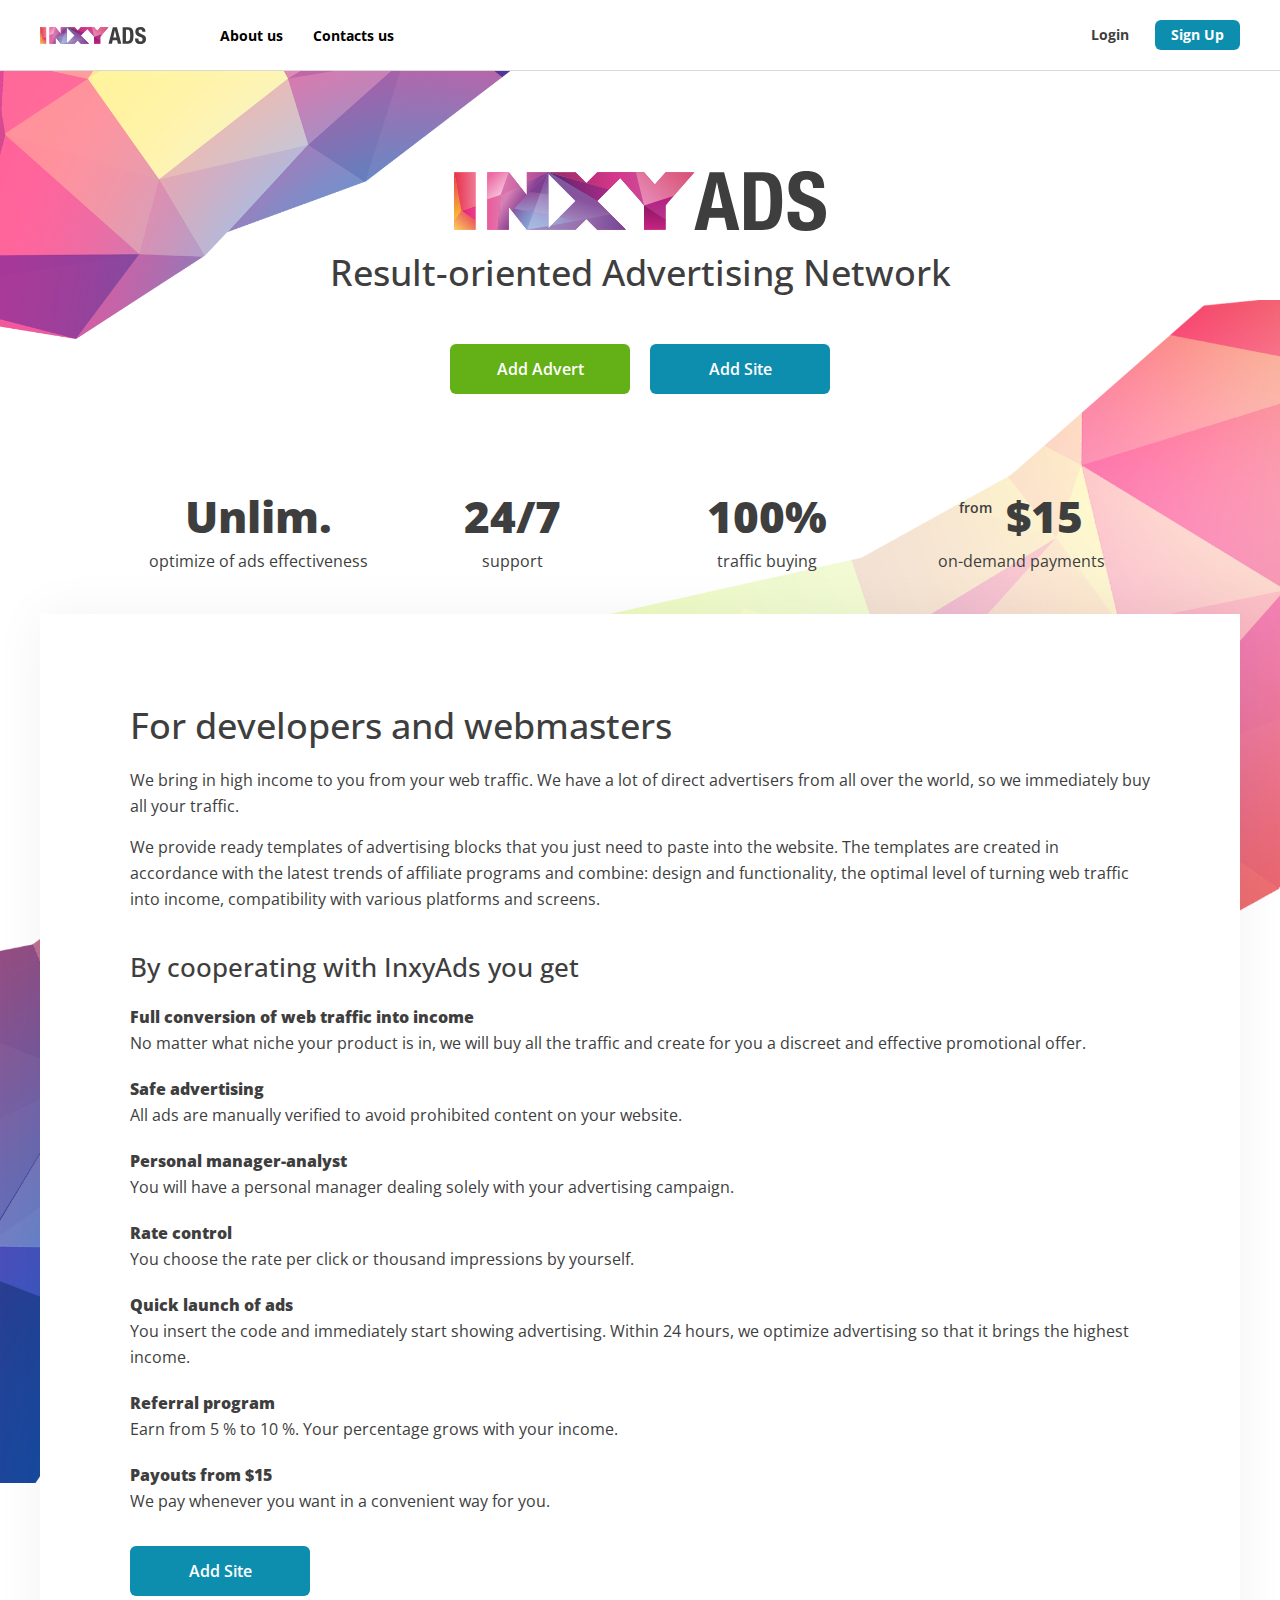
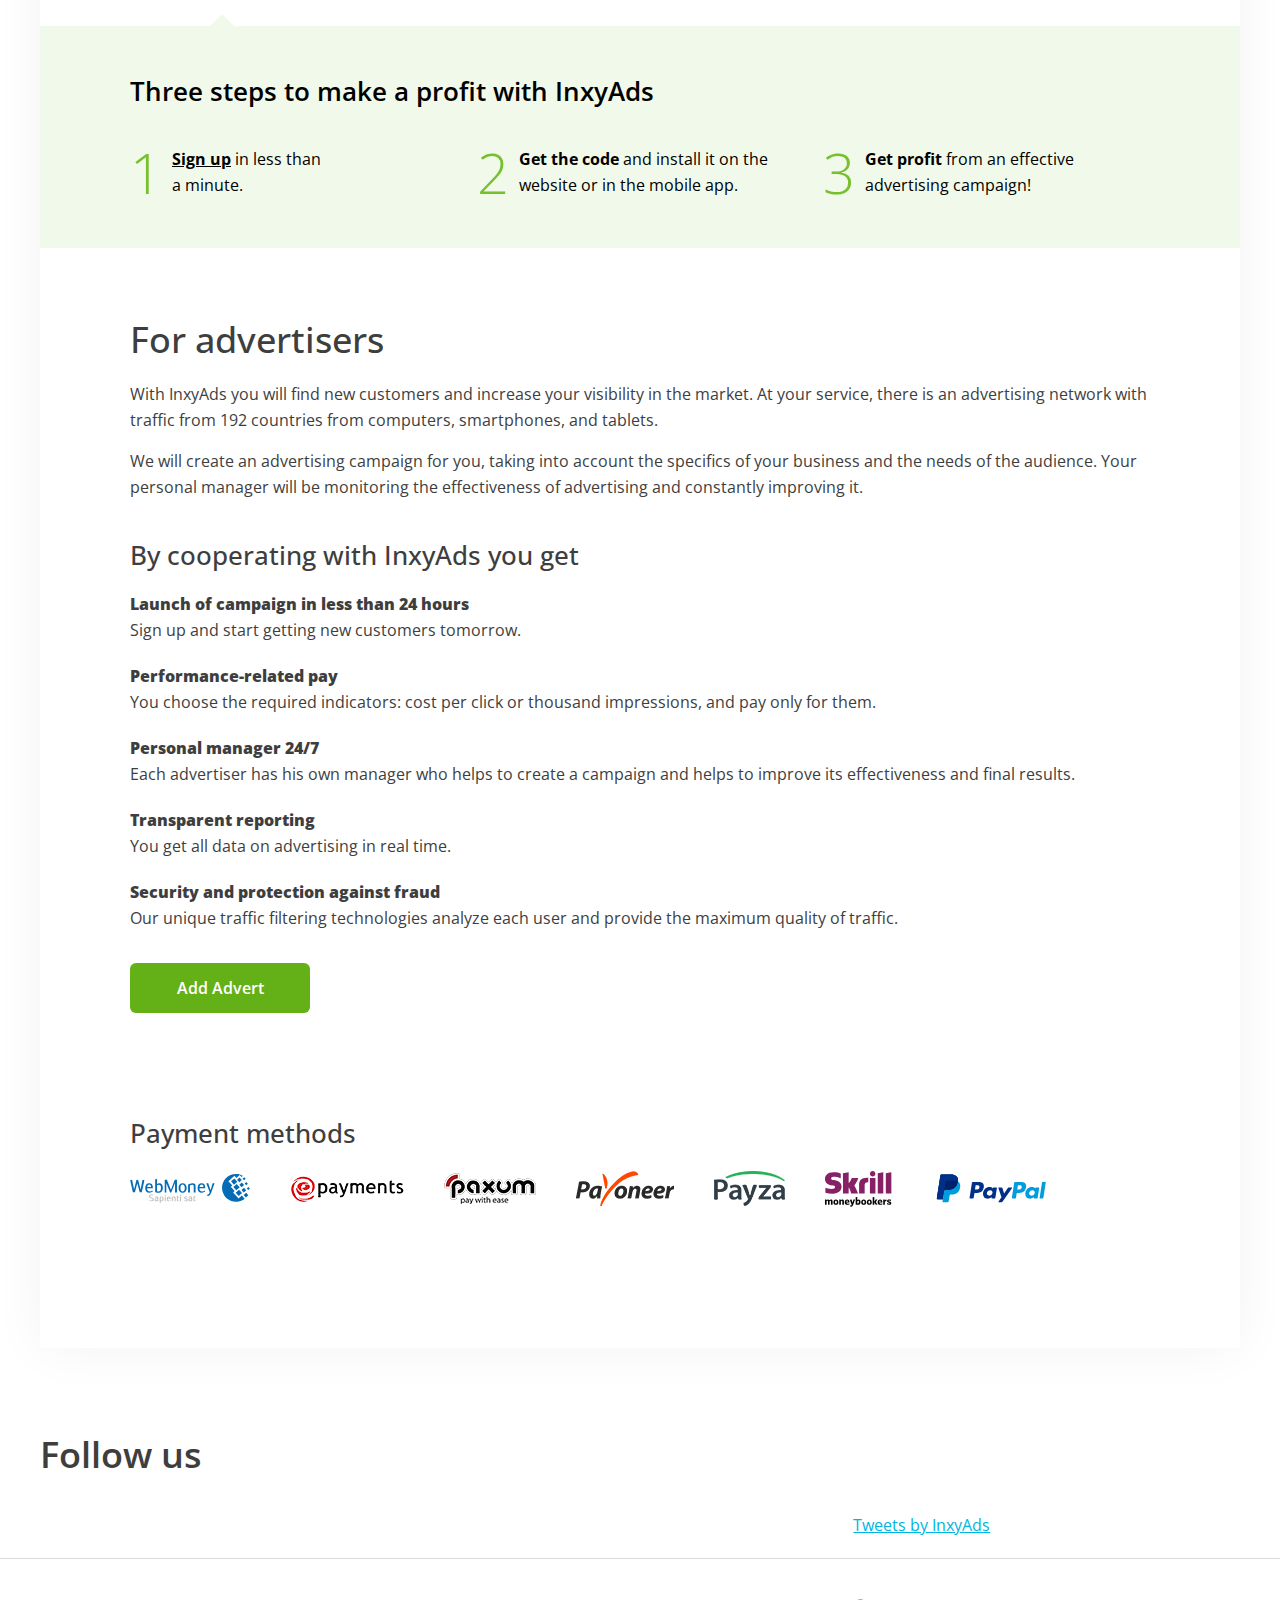
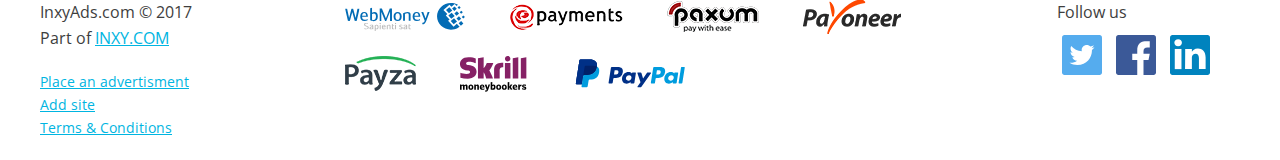
==== commit fc24a098: "26/09" ====
--- a/docs/index.html
+++ b/docs/index.html
@@ -8,6 +8,22 @@
     <link href="favicon.ico" rel="shortcut icon">
     <link href="https://fonts.googleapis.com/css?family=Open+Sans:400,400i,600,700,800&amp;amp;subset=cyrillic" rel="stylesheet">
     <link href="css/styles.css" rel="stylesheet">
+    <link rel="apple-touch-icon" sizes="57x57" href="apple-touch-icon-57x57.png">
+    <link rel="apple-touch-icon" sizes="60x60" href="apple-touch-icon-60x60.png">
+    <link rel="apple-touch-icon" sizes="72x72" href="apple-touch-icon-72x72.png">
+    <link rel="apple-touch-icon" sizes="76x76" href="apple-touch-icon-76x76.png">
+    <link rel="apple-touch-icon" sizes="114x114" href="apple-touch-icon-114x114.png">
+    <link rel="apple-touch-icon" sizes="120x120" href="apple-touch-icon-120x120.png">
+    <link rel="apple-touch-icon" sizes="144x144" href="apple-touch-icon-144x144.png">
+    <link rel="apple-touch-icon" sizes="152x152" href="apple-touch-icon-152x152.png">
+    <link rel="apple-touch-icon" sizes="180x180" href="apple-touch-icon-180x180.png">
+    <link rel="icon" type="image/png" sizes="32x32" href="favicon-32x32.png">
+    <link rel="icon" type="image/png" sizes="192x192" href="android-chrome-192x192.png">
+    <link rel="icon" type="image/png" sizes="16x16" href="favicon-16x16.png">
+    <link rel="manifest" href="manifest.json">
+    <meta name="msapplication-TileColor" content="#da532c">
+    <meta name="msapplication-TileImage" content="mstile-144x144.png">
+    <meta name="theme-color" content="#ffffff">
   </head>
   <body class="main__page" id="top">
     <!-- Header -->
@@ -27,7 +43,7 @@
                   <li><a href="contacts.html">Contacts us</a></li>
                 </ul>
               </nav>
-              <nav class="navbar__content--right"><a class="btn btn__link popup-form" href="#login">Login</a><a class="btn btn__blue popup-form" href="#advertiser">Sign Up</a></nav>
+              <nav class="navbar__content--right"><a class="btn btn__link popup-form" href="#login">Login</a><a class="btn btn__blue popup-form" href="#advertiser-modal">Sign Up</a></nav>
               <button class="navbar__toggle fa fa-bars"></button>
             </div>
           </div>
@@ -40,7 +56,7 @@
       <div class="container">
         <section class="page-header">
           <h1><img src="img/logo.svg" alt=""><span>Result-oriented Advertising Network</span></h1>
-          <p> <a class="btn btn--large btn__green popup-form" href="#advertiser">Add Advert</a><a class="btn btn--large btn__blue popup-form" href="#publisher">Add Site</a></p>
+          <p> <a class="btn btn--large btn__green popup-form" href="#advertiser-modal">Add Advert</a><a class="btn btn--large btn__blue popup-form" href="#publisher-modal">Add Site</a></p>
           <div class="row features">
             <div class="col md-10 offset-md-1">
               <div class="row">
@@ -65,7 +81,7 @@
           </div>
         </section>
         <section class="page-content">
-          <h1>For developers and webmasters</h1>
+          <h1 id="developers">For developers and webmasters</h1>
           <p>We bring in high income to you from your web traffic. We have a lot of direct advertisers from all over the world, so we immediately buy all your traffic.</p>
           <p>We provide ready templates of advertising blocks that you just need to paste into the website. The templates are created in accordance with the latest trends of affiliate programs and combine: design and functionality, the optimal level of turning web traffic into income, compatibility with various platforms and screens.</p>
           <h2>By cooperating with InxyAds you get</h2>
@@ -86,7 +102,7 @@
             <dd>We pay whenever you want in a convenient way for you.</dd>
           </dl>
           <p>
-            <div class="btn btn--large btn__green popup-form" href="#publisher">Add Site</div>
+            <div class="btn btn--large btn__blue popup-form" href="#publisher-modal">Add Site</div>
           </p>
           <div class="green-block">
             <h2>Three steps to make a profit with InxyAds</h2>
@@ -94,7 +110,7 @@
               <div class="col md-4">
                 <div class="green-block_item"> 
                   <div class="step">1</div>
-                  <div class="step--text"><strong><a class="popup-form" href="#publisher">Sign up</a></strong><span> in less than<br>a minute.</span></div>
+                  <div class="step--text"><strong><a class="popup-form" href="#publisher-modal">Sign up</a></strong><span> in less than<br>a minute.</span></div>
                 </div>
               </div>
               <div class="col md-4">
@@ -111,7 +127,7 @@
               </div>
             </div>
           </div>
-          <h1>For advertisers</h1>
+          <h1 id="advertisers">For advertisers</h1>
           <p>With InxyAds you will find new customers and increase your visibility in the market. At your service, there is an advertising network with traffic from 192 countries from computers, smartphones, and tablets.</p>
           <p>We will create an advertising campaign for you, taking into account the specifics of your business and the needs of the audience. Your personal manager will be monitoring the effectiveness of advertising and constantly improving it.</p>
           <h2>By cooperating with InxyAds you get</h2>
@@ -128,7 +144,7 @@
             <dd>Our unique traffic filtering technologies analyze each user and provide the maximum quality of traffic.</dd>
           </dl>
           <p>
-            <div class="btn btn--large btn__blue popup-form" href="#advertiser">Add Advert</div>
+            <div class="btn btn--large btn__green popup-form" href="#advertiser-modal">Add Advert</div>
           </p>
           <div class="payments-block">
             <h2>Payment methods</h2>
@@ -160,7 +176,7 @@
             </div>
             <div class="col lg-4 md-6">
               <script src="//platform.linkedin.com/in.js" type="text/javascript"></script>
-              <script type="IN/MemberProfile" data-id="https://www.linkedin.com/in/inxy-ads-b35271147/" data-format="inline" data-related="false"></script>
+              <script type="IN/MemberProfile" data-id="https://www.linkedin.com/in/inxy-ads-b35271147/" data-format="inline" data-related="false"></script><a class="IN-button" href="https://www.linkedin.com/in/inxy-ads-b35271147/" target="_blank"><img src="img/linkedin.svg" alt=""></a>
             </div>
             <div class="col lg-4"><a class="twitter-timeline" data-chrome="noheader nofooter" data-height="214" data-tweet-limit="1" href="https://twitter.com/InxyAds">Tweets by InxyAds</a> <script async src="//platform.twitter.com/widgets.js" charset="utf-8"></script></div>
           </div>
@@ -207,12 +223,12 @@
     </footer>
     <!-- End Footer -->
     <!-- Modals-->
-    <div class="zoom-anim-dialog mfp-hide dialog user-forms" id="advertiser">
+    <div class="zoom-anim-dialog mfp-hide dialog user-forms" id="advertiser-modal">
       <h3 class="dialog__header">Registration</h3>
       <nav>
         <ul class="btn--group">
           <li><a class="btn active">Advertiser</a></li>
-          <li><a class="btn popup-form" href="#publisher">Publisher </a></li>
+          <li><a class="btn popup-form" href="#publisher-modal">Publisher </a></li>
         </ul>
       </nav>
       <form class="dialog__form validate__form" action="">
@@ -242,11 +258,11 @@
         </div>
       </form>
     </div>
-    <div class="zoom-anim-dialog mfp-hide dialog user-forms" id="publisher">
+    <div class="zoom-anim-dialog mfp-hide dialog user-forms" id="publisher-modal">
       <h3 class="dialog__header">Registration</h3>
       <nav>
         <ul class="btn--group">
-          <li><a class="btn popup-form" href="#advertiser">Advertiser</a></li>
+          <li><a class="btn popup-form" href="#advertiser-modal">Advertiser</a></li>
           <li><a class="btn active">Publisher </a></li>
         </ul>
       </nav>
--- a/docs/css/styles.css
+++ b/docs/css/styles.css
@@ -1,3 +1,3 @@
-html{font-family:sans-serif;-ms-text-size-adjust:100%;-webkit-text-size-adjust:100%}body{margin:0}*,:after,:before{outline:none;-webkit-box-sizing:border-box;box-sizing:border-box;-webkit-font-smoothing:antialiased;-moz-osx-font-smoothing:grayscale}article,aside,details,figcaption,figure,footer,header,hgroup,main,menu,nav,section,summary{display:block}audio,canvas,progress,video{display:inline-block;vertical-align:baseline}audio:not([controls]){display:none;height:0}[hidden],template{display:none}a{background-color:transparent}a.nice-select.open,a:active,a:hover{outline:0}abbr[title]{border-bottom:1px dotted}b,strong{font-weight:bold}dfn{font-style:italic}h1{font-size:2em;margin:0.67em 0}mark{background:#ff0;color:#000}small{font-size:80%}sub,sup{font-size:75%;line-height:0;position:relative;vertical-align:baseline}sup{top:-0.5em}sub{bottom:-0.25em}img{border:0}svg:not(:root){overflow:hidden}figure{margin:1em 40px}hr{-webkit-box-sizing:content-box;box-sizing:content-box;height:0}pre{overflow:auto}code,kbd,pre,samp{font-family:monospace, monospace;font-size:1em}button,input,optgroup,select,textarea{color:inherit;font:inherit;margin:0}button{overflow:visible}button,select{text-transform:none}button,html input[type=button],input[type=reset],input[type=submit]{-webkit-appearance:button;cursor:pointer}button[disabled],html input[disabled]{cursor:default}button::-moz-focus-inner,input::-moz-focus-inner{border:0;padding:0}input{line-height:normal}input[type=checkbox],input[type=radio]{-webkit-box-sizing:border-box;box-sizing:border-box;padding:0}input[type=number]::-webkit-inner-spin-button,input[type=number]::-webkit-outer-spin-button{height:auto}input[type=search]{-webkit-appearance:textfield}input[type=search]::-webkit-search-cancel-button,input[type=search]::-webkit-search-decoration{-webkit-appearance:none}fieldset{border:1px solid #c0c0c0;margin:0 2px;padding:0.35em 0.625em 0.75em}legend{border:0;padding:0}textarea{overflow:auto}optgroup{font-weight:bold}table{border-collapse:collapse;border-spacing:0}td,th{padding:0}@font-face{font-family:'FontAwesome';src:url("../fonts/fontawesome-webfont.eot?v=4.7.0");src:url("../fonts/fontawesome-webfont.eot?#iefix&v=4.7.0") format("embedded-opentype"), url("../fonts/fontawesome-webfont.woff2?v=4.7.0") format("woff2"), url("../fonts/fontawesome-webfont.woff?v=4.7.0") format("woff"), url("../fonts/fontawesome-webfont.ttf?v=4.7.0") format("truetype"), url("../fonts/fontawesome-webfont.svg?v=4.7.0#fontawesomeregular") format("svg");font-weight:normal;font-style:normal}.fa{display:inline-block;font-family:'FontAwesome';font-weight:normal;font-style:normal;line-height:1;font-size:inherit;text-rendering:auto;-webkit-font-smoothing:antialiased;-moz-osx-font-smoothing:grayscale}.fa-lg{font-size:1.33333333em;line-height:0.75em;vertical-align:-15%}.fa-2x{font-size:2em}.fa-3x{font-size:3em}.fa-4x{font-size:4em}.fa-5x{font-size:5em}.fa-fw{width:1.28571429em;text-align:center}.fa-ul{padding-left:0;margin-left:2.14285714em;list-style-type:none}.fa-ul>li{position:relative}.fa-li{position:absolute;left:-2.14285714em;width:2.14285714em;top:0.14285714em;text-align:center}.fa-li.fa-lg{left:-1.85714286em}.fa-border{padding:.2em .25em .15em;border:solid 0.08em #eeeeee;border-radius:.1em}.fa-pull-left{float:left}.fa-pull-right{float:right}.fa.fa-pull-left{margin-right:.3em}.fa.fa-pull-right{margin-left:.3em}.pull-right{float:right}.pull-left{float:left}.fa.pull-left{margin-right:.3em}.fa.pull-right{margin-left:.3em}.fa-spin{-webkit-animation:fa-spin 2s infinite linear;animation:fa-spin 2s infinite linear}.fa-pulse{-webkit-animation:fa-spin 1s infinite steps(8);animation:fa-spin 1s infinite steps(8)}@-webkit-keyframes fa-spin{0%{-webkit-transform:rotate(0deg);transform:rotate(0deg)}to{-webkit-transform:rotate(359deg);transform:rotate(359deg)}}@keyframes fa-spin{0%{-webkit-transform:rotate(0deg);transform:rotate(0deg)}to{-webkit-transform:rotate(359deg);transform:rotate(359deg)}}.fa-rotate-90{-ms-filter:"progid:DXImageTransform.Microsoft.BasicImage(rotation=1)";-webkit-transform:rotate(90deg);-ms-transform:rotate(90deg);transform:rotate(90deg)}.fa-rotate-180{-ms-filter:"progid:DXImageTransform.Microsoft.BasicImage(rotation=2)";-webkit-transform:rotate(180deg);-ms-transform:rotate(180deg);transform:rotate(180deg)}.fa-rotate-270{-ms-filter:"progid:DXImageTransform.Microsoft.BasicImage(rotation=3)";-webkit-transform:rotate(270deg);-ms-transform:rotate(270deg);transform:rotate(270deg)}.fa-flip-horizontal{-ms-filter:"progid:DXImageTransform.Microsoft.BasicImage(rotation=0, mirror=1)";-webkit-transform:scale(-1, 1);-ms-transform:scale(-1, 1);transform:scale(-1, 1)}.fa-flip-vertical{-ms-filter:"progid:DXImageTransform.Microsoft.BasicImage(rotation=2, mirror=1)";-webkit-transform:scale(1, -1);-ms-transform:scale(1, -1);transform:scale(1, -1)}:root .fa-flip-horizontal,:root .fa-flip-vertical,:root .fa-rotate-90,:root .fa-rotate-180,:root .fa-rotate-270{-webkit-filter:none;filter:none}.fa-stack{position:relative;display:inline-block;width:2em;height:2em;line-height:2em;vertical-align:middle}.fa-stack-1x,.fa-stack-2x{position:absolute;left:0;width:100%;text-align:center}.fa-stack-1x{line-height:inherit}.fa-stack-2x{font-size:2em}.fa-inverse{color:#ffffff}.fa-glass:before{content:"\f000"}.fa-music:before{content:"\f001"}.fa-search:before{content:"\f002"}.fa-envelope-o:before{content:"\f003"}.fa-heart:before{content:"\f004"}.fa-star:before{content:"\f005"}.fa-star-o:before{content:"\f006"}.fa-user:before{content:"\f007"}.fa-film:before{content:"\f008"}.fa-th-large:before{content:"\f009"}.fa-th:before{content:"\f00a"}.fa-th-list:before{content:"\f00b"}.fa-check:before{content:"\f00c"}.fa-close:before,.fa-remove:before,.fa-times:before{content:"\f00d"}.fa-search-plus:before{content:"\f00e"}.fa-search-minus:before{content:"\f010"}.fa-power-off:before{content:"\f011"}.fa-signal:before{content:"\f012"}.fa-cog:before,.fa-gear:before{content:"\f013"}.fa-trash-o:before{content:"\f014"}.fa-home:before{content:"\f015"}.fa-file-o:before{content:"\f016"}.fa-clock-o:before{content:"\f017"}.fa-road:before{content:"\f018"}.fa-download:before{content:"\f019"}.fa-arrow-circle-o-down:before{content:"\f01a"}.fa-arrow-circle-o-up:before{content:"\f01b"}.fa-inbox:before{content:"\f01c"}.fa-play-circle-o:before{content:"\f01d"}.fa-repeat:before,.fa-rotate-right:before{content:"\f01e"}.fa-refresh:before{content:"\f021"}.fa-list-alt:before{content:"\f022"}.fa-lock:before{content:"\f023"}.fa-flag:before{content:"\f024"}.fa-headphones:before{content:"\f025"}.fa-volume-off:before{content:"\f026"}.fa-volume-down:before{content:"\f027"}.fa-volume-up:before{content:"\f028"}.fa-qrcode:before{content:"\f029"}.fa-barcode:before{content:"\f02a"}.fa-tag:before{content:"\f02b"}.fa-tags:before{content:"\f02c"}.fa-book:before{content:"\f02d"}.fa-bookmark:before{content:"\f02e"}.fa-print:before{content:"\f02f"}.fa-camera:before{content:"\f030"}.fa-font:before{content:"\f031"}.fa-bold:before{content:"\f032"}.fa-italic:before{content:"\f033"}.fa-text-height:before{content:"\f034"}.fa-text-width:before{content:"\f035"}.fa-align-left:before{content:"\f036"}.fa-align-center:before{content:"\f037"}.fa-align-right:before{content:"\f038"}.fa-align-justify:before{content:"\f039"}.fa-list:before{content:"\f03a"}.fa-dedent:before,.fa-outdent:before{content:"\f03b"}.fa-indent:before{content:"\f03c"}.fa-video-camera:before{content:"\f03d"}.fa-image:before,.fa-photo:before,.fa-picture-o:before{content:"\f03e"}.fa-pencil:before{content:"\f040"}.fa-map-marker:before{content:"\f041"}.fa-adjust:before{content:"\f042"}.fa-tint:before{content:"\f043"}.fa-edit:before,.fa-pencil-square-o:before{content:"\f044"}.fa-share-square-o:before{content:"\f045"}.fa-check-square-o:before{content:"\f046"}.fa-arrows:before{content:"\f047"}.fa-step-backward:before{content:"\f048"}.fa-fast-backward:before{content:"\f049"}.fa-backward:before{content:"\f04a"}.fa-play:before{content:"\f04b"}.fa-pause:before{content:"\f04c"}.fa-stop:before{content:"\f04d"}.fa-forward:before{content:"\f04e"}.fa-fast-forward:before{content:"\f050"}.fa-step-forward:before{content:"\f051"}.fa-eject:before{content:"\f052"}.fa-chevron-left:before{content:"\f053"}.fa-chevron-right:before{content:"\f054"}.fa-plus-circle:before{content:"\f055"}.fa-minus-circle:before{content:"\f056"}.fa-times-circle:before{content:"\f057"}.fa-check-circle:before{content:"\f058"}.fa-question-circle:before{content:"\f059"}.fa-info-circle:before{content:"\f05a"}.fa-crosshairs:before{content:"\f05b"}.fa-times-circle-o:before{content:"\f05c"}.fa-check-circle-o:before{content:"\f05d"}.fa-ban:before{content:"\f05e"}.fa-arrow-left:before{content:"\f060"}.fa-arrow-right:before{content:"\f061"}.fa-arrow-up:before{content:"\f062"}.fa-arrow-down:before{content:"\f063"}.fa-mail-forward:before,.fa-share:before{content:"\f064"}.fa-expand:before{content:"\f065"}.fa-compress:before{content:"\f066"}.fa-plus:before{content:"\f067"}.fa-minus:before{content:"\f068"}.fa-asterisk:before{content:"\f069"}.fa-exclamation-circle:before{content:"\f06a"}.fa-gift:before{content:"\f06b"}.fa-leaf:before{content:"\f06c"}.fa-fire:before{content:"\f06d"}.fa-eye:before{content:"\f06e"}.fa-eye-slash:before{content:"\f070"}.fa-exclamation-triangle:before,.fa-warning:before{content:"\f071"}.fa-plane:before{content:"\f072"}.fa-calendar:before{content:"\f073"}.fa-random:before{content:"\f074"}.fa-comment:before{content:"\f075"}.fa-magnet:before{content:"\f076"}.fa-chevron-up:before{content:"\f077"}.fa-chevron-down:before{content:"\f078"}.fa-retweet:before{content:"\f079"}.fa-shopping-cart:before{content:"\f07a"}.fa-folder:before{content:"\f07b"}.fa-folder-open:before{content:"\f07c"}.fa-arrows-v:before{content:"\f07d"}.fa-arrows-h:before{content:"\f07e"}.fa-bar-chart-o:before,.fa-bar-chart:before{content:"\f080"}.fa-twitter-square:before{content:"\f081"}.fa-facebook-square:before{content:"\f082"}.fa-camera-retro:before{content:"\f083"}.fa-key:before{content:"\f084"}.fa-cogs:before,.fa-gears:before{content:"\f085"}.fa-comments:before{content:"\f086"}.fa-thumbs-o-up:before{content:"\f087"}.fa-thumbs-o-down:before{content:"\f088"}.fa-star-half:before{content:"\f089"}.fa-heart-o:before{content:"\f08a"}.fa-sign-out:before{content:"\f08b"}.fa-linkedin-square:before{content:"\f08c"}.fa-thumb-tack:before{content:"\f08d"}.fa-external-link:before{content:"\f08e"}.fa-sign-in:before{content:"\f090"}.fa-trophy:before{content:"\f091"}.fa-github-square:before{content:"\f092"}.fa-upload:before{content:"\f093"}.fa-lemon-o:before{content:"\f094"}.fa-phone:before{content:"\f095"}.fa-square-o:before{content:"\f096"}.fa-bookmark-o:before{content:"\f097"}.fa-phone-square:before{content:"\f098"}.fa-twitter:before{content:"\f099"}.fa-facebook-f:before,.fa-facebook:before{content:"\f09a"}.fa-github:before{content:"\f09b"}.fa-unlock:before{content:"\f09c"}.fa-credit-card:before{content:"\f09d"}.fa-feed:before,.fa-rss:before{content:"\f09e"}.fa-hdd-o:before{content:"\f0a0"}.fa-bullhorn:before{content:"\f0a1"}.fa-bell:before{content:"\f0f3"}.fa-certificate:before{content:"\f0a3"}.fa-hand-o-right:before{content:"\f0a4"}.fa-hand-o-left:before{content:"\f0a5"}.fa-hand-o-up:before{content:"\f0a6"}.fa-hand-o-down:before{content:"\f0a7"}.fa-arrow-circle-left:before{content:"\f0a8"}.fa-arrow-circle-right:before{content:"\f0a9"}.fa-arrow-circle-up:before{content:"\f0aa"}.fa-arrow-circle-down:before{content:"\f0ab"}.fa-globe:before{content:"\f0ac"}.fa-wrench:before{content:"\f0ad"}.fa-tasks:before{content:"\f0ae"}.fa-filter:before{content:"\f0b0"}.fa-briefcase:before{content:"\f0b1"}.fa-arrows-alt:before{content:"\f0b2"}.fa-group:before,.fa-users:before{content:"\f0c0"}.fa-chain:before,.fa-link:before{content:"\f0c1"}.fa-cloud:before{content:"\f0c2"}.fa-flask:before{content:"\f0c3"}.fa-cut:before,.fa-scissors:before{content:"\f0c4"}.fa-copy:before,.fa-files-o:before{content:"\f0c5"}.fa-paperclip:before{content:"\f0c6"}.fa-floppy-o:before,.fa-save:before{content:"\f0c7"}.fa-square:before{content:"\f0c8"}.fa-bars:before,.fa-navicon:before,.fa-reorder:before{content:"\f0c9"}.fa-list-ul:before{content:"\f0ca"}.fa-list-ol:before{content:"\f0cb"}.fa-strikethrough:before{content:"\f0cc"}.fa-underline:before{content:"\f0cd"}.fa-table:before{content:"\f0ce"}.fa-magic:before{content:"\f0d0"}.fa-truck:before{content:"\f0d1"}.fa-pinterest:before{content:"\f0d2"}.fa-pinterest-square:before{content:"\f0d3"}.fa-google-plus-square:before{content:"\f0d4"}.fa-google-plus:before{content:"\f0d5"}.fa-money:before{content:"\f0d6"}.fa-caret-down:before{content:"\f0d7"}.fa-caret-up:before{content:"\f0d8"}.fa-caret-left:before{content:"\f0d9"}.fa-caret-right:before{content:"\f0da"}.fa-columns:before{content:"\f0db"}.fa-sort:before,.fa-unsorted:before{content:"\f0dc"}.fa-sort-desc:before,.fa-sort-down:before{content:"\f0dd"}.fa-sort-asc:before,.fa-sort-up:before{content:"\f0de"}.fa-envelope:before{content:"\f0e0"}.fa-linkedin:before{content:"\f0e1"}.fa-rotate-left:before,.fa-undo:before{content:"\f0e2"}.fa-gavel:before,.fa-legal:before{content:"\f0e3"}.fa-dashboard:before,.fa-tachometer:before{content:"\f0e4"}.fa-comment-o:before{content:"\f0e5"}.fa-comments-o:before{content:"\f0e6"}.fa-bolt:before,.fa-flash:before{content:"\f0e7"}.fa-sitemap:before{content:"\f0e8"}.fa-umbrella:before{content:"\f0e9"}.fa-clipboard:before,.fa-paste:before{content:"\f0ea"}.fa-lightbulb-o:before{content:"\f0eb"}.fa-exchange:before{content:"\f0ec"}.fa-cloud-download:before{content:"\f0ed"}.fa-cloud-upload:before{content:"\f0ee"}.fa-user-md:before{content:"\f0f0"}.fa-stethoscope:before{content:"\f0f1"}.fa-suitcase:before{content:"\f0f2"}.fa-bell-o:before{content:"\f0a2"}.fa-coffee:before{content:"\f0f4"}.fa-cutlery:before{content:"\f0f5"}.fa-file-text-o:before{content:"\f0f6"}.fa-building-o:before{content:"\f0f7"}.fa-hospital-o:before{content:"\f0f8"}.fa-ambulance:before{content:"\f0f9"}.fa-medkit:before{content:"\f0fa"}.fa-fighter-jet:before{content:"\f0fb"}.fa-beer:before{content:"\f0fc"}.fa-h-square:before{content:"\f0fd"}.fa-plus-square:before{content:"\f0fe"}.fa-angle-double-left:before{content:"\f100"}.fa-angle-double-right:before{content:"\f101"}.fa-angle-double-up:before{content:"\f102"}.fa-angle-double-down:before{content:"\f103"}.fa-angle-left:before{content:"\f104"}.fa-angle-right:before{content:"\f105"}.fa-angle-up:before{content:"\f106"}.fa-angle-down:before{content:"\f107"}.fa-desktop:before{content:"\f108"}.fa-laptop:before{content:"\f109"}.fa-tablet:before{content:"\f10a"}.fa-mobile-phone:before,.fa-mobile:before{content:"\f10b"}.fa-circle-o:before{content:"\f10c"}.fa-quote-left:before{content:"\f10d"}.fa-quote-right:before{content:"\f10e"}.fa-spinner:before{content:"\f110"}.fa-circle:before{content:"\f111"}.fa-mail-reply:before,.fa-reply:before{content:"\f112"}.fa-github-alt:before{content:"\f113"}.fa-folder-o:before{content:"\f114"}.fa-folder-open-o:before{content:"\f115"}.fa-smile-o:before{content:"\f118"}.fa-frown-o:before{content:"\f119"}.fa-meh-o:before{content:"\f11a"}.fa-gamepad:before{content:"\f11b"}.fa-keyboard-o:before{content:"\f11c"}.fa-flag-o:before{content:"\f11d"}.fa-flag-checkered:before{content:"\f11e"}.fa-terminal:before{content:"\f120"}.fa-code:before{content:"\f121"}.fa-mail-reply-all:before,.fa-reply-all:before{content:"\f122"}.fa-star-half-empty:before,.fa-star-half-full:before,.fa-star-half-o:before{content:"\f123"}.fa-location-arrow:before{content:"\f124"}.fa-crop:before{content:"\f125"}.fa-code-fork:before{content:"\f126"}.fa-chain-broken:before,.fa-unlink:before{content:"\f127"}.fa-question:before{content:"\f128"}.fa-info:before{content:"\f129"}.fa-exclamation:before{content:"\f12a"}.fa-superscript:before{content:"\f12b"}.fa-subscript:before{content:"\f12c"}.fa-eraser:before{content:"\f12d"}.fa-puzzle-piece:before{content:"\f12e"}.fa-microphone:before{content:"\f130"}.fa-microphone-slash:before{content:"\f131"}.fa-shield:before{content:"\f132"}.fa-calendar-o:before{content:"\f133"}.fa-fire-extinguisher:before{content:"\f134"}.fa-rocket:before{content:"\f135"}.fa-maxcdn:before{content:"\f136"}.fa-chevron-circle-left:before{content:"\f137"}.fa-chevron-circle-right:before{content:"\f138"}.fa-chevron-circle-up:before{content:"\f139"}.fa-chevron-circle-down:before{content:"\f13a"}.fa-html5:before{content:"\f13b"}.fa-css3:before{content:"\f13c"}.fa-anchor:before{content:"\f13d"}.fa-unlock-alt:before{content:"\f13e"}.fa-bullseye:before{content:"\f140"}.fa-ellipsis-h:before{content:"\f141"}.fa-ellipsis-v:before{content:"\f142"}.fa-rss-square:before{content:"\f143"}.fa-play-circle:before{content:"\f144"}.fa-ticket:before{content:"\f145"}.fa-minus-square:before{content:"\f146"}.fa-minus-square-o:before{content:"\f147"}.fa-level-up:before{content:"\f148"}.fa-level-down:before{content:"\f149"}.fa-check-square:before{content:"\f14a"}.fa-pencil-square:before{content:"\f14b"}.fa-external-link-square:before{content:"\f14c"}.fa-share-square:before{content:"\f14d"}.fa-compass:before{content:"\f14e"}.fa-caret-square-o-down:before,.fa-toggle-down:before{content:"\f150"}.fa-caret-square-o-up:before,.fa-toggle-up:before{content:"\f151"}.fa-caret-square-o-right:before,.fa-toggle-right:before{content:"\f152"}.fa-eur:before,.fa-euro:before{content:"\f153"}.fa-gbp:before{content:"\f154"}.fa-dollar:before,.fa-usd:before{content:"\f155"}.fa-inr:before,.fa-rupee:before{content:"\f156"}.fa-cny:before,.fa-jpy:before,.fa-rmb:before,.fa-yen:before{content:"\f157"}.fa-rouble:before,.fa-rub:before,.fa-ruble:before{content:"\f158"}.fa-krw:before,.fa-won:before{content:"\f159"}.fa-bitcoin:before,.fa-btc:before{content:"\f15a"}.fa-file:before{content:"\f15b"}.fa-file-text:before{content:"\f15c"}.fa-sort-alpha-asc:before{content:"\f15d"}.fa-sort-alpha-desc:before{content:"\f15e"}.fa-sort-amount-asc:before{content:"\f160"}.fa-sort-amount-desc:before{content:"\f161"}.fa-sort-numeric-asc:before{content:"\f162"}.fa-sort-numeric-desc:before{content:"\f163"}.fa-thumbs-up:before{content:"\f164"}.fa-thumbs-down:before{content:"\f165"}.fa-youtube-square:before{content:"\f166"}.fa-youtube:before{content:"\f167"}.fa-xing:before{content:"\f168"}.fa-xing-square:before{content:"\f169"}.fa-youtube-play:before{content:"\f16a"}.fa-dropbox:before{content:"\f16b"}.fa-stack-overflow:before{content:"\f16c"}.fa-instagram:before{content:"\f16d"}.fa-flickr:before{content:"\f16e"}.fa-adn:before{content:"\f170"}.fa-bitbucket:before{content:"\f171"}.fa-bitbucket-square:before{content:"\f172"}.fa-tumblr:before{content:"\f173"}.fa-tumblr-square:before{content:"\f174"}.fa-long-arrow-down:before{content:"\f175"}.fa-long-arrow-up:before{content:"\f176"}.fa-long-arrow-left:before{content:"\f177"}.fa-long-arrow-right:before{content:"\f178"}.fa-apple:before{content:"\f179"}.fa-windows:before{content:"\f17a"}.fa-android:before{content:"\f17b"}.fa-linux:before{content:"\f17c"}.fa-dribbble:before{content:"\f17d"}.fa-skype:before{content:"\f17e"}.fa-foursquare:before{content:"\f180"}.fa-trello:before{content:"\f181"}.fa-female:before{content:"\f182"}.fa-male:before{content:"\f183"}.fa-gittip:before,.fa-gratipay:before{content:"\f184"}.fa-sun-o:before{content:"\f185"}.fa-moon-o:before{content:"\f186"}.fa-archive:before{content:"\f187"}.fa-bug:before{content:"\f188"}.fa-vk:before{content:"\f189"}.fa-weibo:before{content:"\f18a"}.fa-renren:before{content:"\f18b"}.fa-pagelines:before{content:"\f18c"}.fa-stack-exchange:before{content:"\f18d"}.fa-arrow-circle-o-right:before{content:"\f18e"}.fa-arrow-circle-o-left:before{content:"\f190"}.fa-caret-square-o-left:before,.fa-toggle-left:before{content:"\f191"}.fa-dot-circle-o:before{content:"\f192"}.fa-wheelchair:before{content:"\f193"}.fa-vimeo-square:before{content:"\f194"}.fa-try:before,.fa-turkish-lira:before{content:"\f195"}.fa-plus-square-o:before{content:"\f196"}.fa-space-shuttle:before{content:"\f197"}.fa-slack:before{content:"\f198"}.fa-envelope-square:before{content:"\f199"}.fa-wordpress:before{content:"\f19a"}.fa-openid:before{content:"\f19b"}.fa-bank:before,.fa-institution:before,.fa-university:before{content:"\f19c"}.fa-graduation-cap:before,.fa-mortar-board:before{content:"\f19d"}.fa-yahoo:before{content:"\f19e"}.fa-google:before{content:"\f1a0"}.fa-reddit:before{content:"\f1a1"}.fa-reddit-square:before{content:"\f1a2"}.fa-stumbleupon-circle:before{content:"\f1a3"}.fa-stumbleupon:before{content:"\f1a4"}.fa-delicious:before{content:"\f1a5"}.fa-digg:before{content:"\f1a6"}.fa-pied-piper-pp:before{content:"\f1a7"}.fa-pied-piper-alt:before{content:"\f1a8"}.fa-drupal:before{content:"\f1a9"}.fa-joomla:before{content:"\f1aa"}.fa-language:before{content:"\f1ab"}.fa-fax:before{content:"\f1ac"}.fa-building:before{content:"\f1ad"}.fa-child:before{content:"\f1ae"}.fa-paw:before{content:"\f1b0"}.fa-spoon:before{content:"\f1b1"}.fa-cube:before{content:"\f1b2"}.fa-cubes:before{content:"\f1b3"}.fa-behance:before{content:"\f1b4"}.fa-behance-square:before{content:"\f1b5"}.fa-steam:before{content:"\f1b6"}.fa-steam-square:before{content:"\f1b7"}.fa-recycle:before{content:"\f1b8"}.fa-automobile:before,.fa-car:before{content:"\f1b9"}.fa-cab:before,.fa-taxi:before{content:"\f1ba"}.fa-tree:before{content:"\f1bb"}.fa-spotify:before{content:"\f1bc"}.fa-deviantart:before{content:"\f1bd"}.fa-soundcloud:before{content:"\f1be"}.fa-database:before{content:"\f1c0"}.fa-file-pdf-o:before{content:"\f1c1"}.fa-file-word-o:before{content:"\f1c2"}.fa-file-excel-o:before{content:"\f1c3"}.fa-file-powerpoint-o:before{content:"\f1c4"}.fa-file-image-o:before,.fa-file-photo-o:before,.fa-file-picture-o:before{content:"\f1c5"}.fa-file-archive-o:before,.fa-file-zip-o:before{content:"\f1c6"}.fa-file-audio-o:before,.fa-file-sound-o:before{content:"\f1c7"}.fa-file-movie-o:before,.fa-file-video-o:before{content:"\f1c8"}.fa-file-code-o:before{content:"\f1c9"}.fa-vine:before{content:"\f1ca"}.fa-codepen:before{content:"\f1cb"}.fa-jsfiddle:before{content:"\f1cc"}.fa-life-bouy:before,.fa-life-buoy:before,.fa-life-ring:before,.fa-life-saver:before,.fa-support:before{content:"\f1cd"}.fa-circle-o-notch:before{content:"\f1ce"}.fa-ra:before,.fa-rebel:before,.fa-resistance:before{content:"\f1d0"}.fa-empire:before,.fa-ge:before{content:"\f1d1"}.fa-git-square:before{content:"\f1d2"}.fa-git:before{content:"\f1d3"}.fa-hacker-news:before,.fa-y-combinator-square:before,.fa-yc-square:before{content:"\f1d4"}.fa-tencent-weibo:before{content:"\f1d5"}.fa-qq:before{content:"\f1d6"}.fa-wechat:before,.fa-weixin:before{content:"\f1d7"}.fa-paper-plane:before,.fa-send:before{content:"\f1d8"}.fa-paper-plane-o:before,.fa-send-o:before{content:"\f1d9"}.fa-history:before{content:"\f1da"}.fa-circle-thin:before{content:"\f1db"}.fa-header:before{content:"\f1dc"}.fa-paragraph:before{content:"\f1dd"}.fa-sliders:before{content:"\f1de"}.fa-share-alt:before{content:"\f1e0"}.fa-share-alt-square:before{content:"\f1e1"}.fa-bomb:before{content:"\f1e2"}.fa-futbol-o:before,.fa-soccer-ball-o:before{content:"\f1e3"}.fa-tty:before{content:"\f1e4"}.fa-binoculars:before{content:"\f1e5"}.fa-plug:before{content:"\f1e6"}.fa-slideshare:before{content:"\f1e7"}.fa-twitch:before{content:"\f1e8"}.fa-yelp:before{content:"\f1e9"}.fa-newspaper-o:before{content:"\f1ea"}.fa-wifi:before{content:"\f1eb"}.fa-calculator:before{content:"\f1ec"}.fa-paypal:before{content:"\f1ed"}.fa-google-wallet:before{content:"\f1ee"}.fa-cc-visa:before{content:"\f1f0"}.fa-cc-mastercard:before{content:"\f1f1"}.fa-cc-discover:before{content:"\f1f2"}.fa-cc-amex:before{content:"\f1f3"}.fa-cc-paypal:before{content:"\f1f4"}.fa-cc-stripe:before{content:"\f1f5"}.fa-bell-slash:before{content:"\f1f6"}.fa-bell-slash-o:before{content:"\f1f7"}.fa-trash:before{content:"\f1f8"}.fa-copyright:before{content:"\f1f9"}.fa-at:before{content:"\f1fa"}.fa-eyedropper:before{content:"\f1fb"}.fa-paint-brush:before{content:"\f1fc"}.fa-birthday-cake:before{content:"\f1fd"}.fa-area-chart:before{content:"\f1fe"}.fa-pie-chart:before{content:"\f200"}.fa-line-chart:before{content:"\f201"}.fa-lastfm:before{content:"\f202"}.fa-lastfm-square:before{content:"\f203"}.fa-toggle-off:before{content:"\f204"}.fa-toggle-on:before{content:"\f205"}.fa-bicycle:before{content:"\f206"}.fa-bus:before{content:"\f207"}.fa-ioxhost:before{content:"\f208"}.fa-angellist:before{content:"\f209"}.fa-cc:before{content:"\f20a"}.fa-ils:before,.fa-shekel:before,.fa-sheqel:before{content:"\f20b"}.fa-meanpath:before{content:"\f20c"}.fa-buysellads:before{content:"\f20d"}.fa-connectdevelop:before{content:"\f20e"}.fa-dashcube:before{content:"\f210"}.fa-forumbee:before{content:"\f211"}.fa-leanpub:before{content:"\f212"}.fa-sellsy:before{content:"\f213"}.fa-shirtsinbulk:before{content:"\f214"}.fa-simplybuilt:before{content:"\f215"}.fa-skyatlas:before{content:"\f216"}.fa-cart-plus:before{content:"\f217"}.fa-cart-arrow-down:before{content:"\f218"}.fa-diamond:before{content:"\f219"}.fa-ship:before{content:"\f21a"}.fa-user-secret:before{content:"\f21b"}.fa-motorcycle:before{content:"\f21c"}.fa-street-view:before{content:"\f21d"}.fa-heartbeat:before{content:"\f21e"}.fa-venus:before{content:"\f221"}.fa-mars:before{content:"\f222"}.fa-mercury:before{content:"\f223"}.fa-intersex:before,.fa-transgender:before{content:"\f224"}.fa-transgender-alt:before{content:"\f225"}.fa-venus-double:before{content:"\f226"}.fa-mars-double:before{content:"\f227"}.fa-venus-mars:before{content:"\f228"}.fa-mars-stroke:before{content:"\f229"}.fa-mars-stroke-v:before{content:"\f22a"}.fa-mars-stroke-h:before{content:"\f22b"}.fa-neuter:before{content:"\f22c"}.fa-genderless:before{content:"\f22d"}.fa-facebook-official:before{content:"\f230"}.fa-pinterest-p:before{content:"\f231"}.fa-whatsapp:before{content:"\f232"}.fa-server:before{content:"\f233"}.fa-user-plus:before{content:"\f234"}.fa-user-times:before{content:"\f235"}.fa-bed:before,.fa-hotel:before{content:"\f236"}.fa-viacoin:before{content:"\f237"}.fa-train:before{content:"\f238"}.fa-subway:before{content:"\f239"}.fa-medium:before{content:"\f23a"}.fa-y-combinator:before,.fa-yc:before{content:"\f23b"}.fa-optin-monster:before{content:"\f23c"}.fa-opencart:before{content:"\f23d"}.fa-expeditedssl:before{content:"\f23e"}.fa-battery-4:before,.fa-battery-full:before,.fa-battery:before{content:"\f240"}.fa-battery-3:before,.fa-battery-three-quarters:before{content:"\f241"}.fa-battery-2:before,.fa-battery-half:before{content:"\f242"}.fa-battery-1:before,.fa-battery-quarter:before{content:"\f243"}.fa-battery-0:before,.fa-battery-empty:before{content:"\f244"}.fa-mouse-pointer:before{content:"\f245"}.fa-i-cursor:before{content:"\f246"}.fa-object-group:before{content:"\f247"}.fa-object-ungroup:before{content:"\f248"}.fa-sticky-note:before{content:"\f249"}.fa-sticky-note-o:before{content:"\f24a"}.fa-cc-jcb:before{content:"\f24b"}.fa-cc-diners-club:before{content:"\f24c"}.fa-clone:before{content:"\f24d"}.fa-balance-scale:before{content:"\f24e"}.fa-hourglass-o:before{content:"\f250"}.fa-hourglass-1:before,.fa-hourglass-start:before{content:"\f251"}.fa-hourglass-2:before,.fa-hourglass-half:before{content:"\f252"}.fa-hourglass-3:before,.fa-hourglass-end:before{content:"\f253"}.fa-hourglass:before{content:"\f254"}.fa-hand-grab-o:before,.fa-hand-rock-o:before{content:"\f255"}.fa-hand-paper-o:before,.fa-hand-stop-o:before{content:"\f256"}.fa-hand-scissors-o:before{content:"\f257"}.fa-hand-lizard-o:before{content:"\f258"}.fa-hand-spock-o:before{content:"\f259"}.fa-hand-pointer-o:before{content:"\f25a"}.fa-hand-peace-o:before{content:"\f25b"}.fa-trademark:before{content:"\f25c"}.fa-registered:before{content:"\f25d"}.fa-creative-commons:before{content:"\f25e"}.fa-gg:before{content:"\f260"}.fa-gg-circle:before{content:"\f261"}.fa-tripadvisor:before{content:"\f262"}.fa-odnoklassniki:before{content:"\f263"}.fa-odnoklassniki-square:before{content:"\f264"}.fa-get-pocket:before{content:"\f265"}.fa-wikipedia-w:before{content:"\f266"}.fa-safari:before{content:"\f267"}.fa-chrome:before{content:"\f268"}.fa-firefox:before{content:"\f269"}.fa-opera:before{content:"\f26a"}.fa-internet-explorer:before{content:"\f26b"}.fa-television:before,.fa-tv:before{content:"\f26c"}.fa-contao:before{content:"\f26d"}.fa-500px:before{content:"\f26e"}.fa-amazon:before{content:"\f270"}.fa-calendar-plus-o:before{content:"\f271"}.fa-calendar-minus-o:before{content:"\f272"}.fa-calendar-times-o:before{content:"\f273"}.fa-calendar-check-o:before{content:"\f274"}.fa-industry:before{content:"\f275"}.fa-map-pin:before{content:"\f276"}.fa-map-signs:before{content:"\f277"}.fa-map-o:before{content:"\f278"}.fa-map:before{content:"\f279"}.fa-commenting:before{content:"\f27a"}.fa-commenting-o:before{content:"\f27b"}.fa-houzz:before{content:"\f27c"}.fa-vimeo:before{content:"\f27d"}.fa-black-tie:before{content:"\f27e"}.fa-fonticons:before{content:"\f280"}.fa-reddit-alien:before{content:"\f281"}.fa-edge:before{content:"\f282"}.fa-credit-card-alt:before{content:"\f283"}.fa-codiepie:before{content:"\f284"}.fa-modx:before{content:"\f285"}.fa-fort-awesome:before{content:"\f286"}.fa-usb:before{content:"\f287"}.fa-product-hunt:before{content:"\f288"}.fa-mixcloud:before{content:"\f289"}.fa-scribd:before{content:"\f28a"}.fa-pause-circle:before{content:"\f28b"}.fa-pause-circle-o:before{content:"\f28c"}.fa-stop-circle:before{content:"\f28d"}.fa-stop-circle-o:before{content:"\f28e"}.fa-shopping-bag:before{content:"\f290"}.fa-shopping-basket:before{content:"\f291"}.fa-hashtag:before{content:"\f292"}.fa-bluetooth:before{content:"\f293"}.fa-bluetooth-b:before{content:"\f294"}.fa-percent:before{content:"\f295"}.fa-gitlab:before{content:"\f296"}.fa-wpbeginner:before{content:"\f297"}.fa-wpforms:before{content:"\f298"}.fa-envira:before{content:"\f299"}.fa-universal-access:before{content:"\f29a"}.fa-wheelchair-alt:before{content:"\f29b"}.fa-question-circle-o:before{content:"\f29c"}.fa-blind:before{content:"\f29d"}.fa-audio-description:before{content:"\f29e"}.fa-volume-control-phone:before{content:"\f2a0"}.fa-braille:before{content:"\f2a1"}.fa-assistive-listening-systems:before{content:"\f2a2"}.fa-american-sign-language-interpreting:before,.fa-asl-interpreting:before{content:"\f2a3"}.fa-deaf:before,.fa-deafness:before,.fa-hard-of-hearing:before{content:"\f2a4"}.fa-glide:before{content:"\f2a5"}.fa-glide-g:before{content:"\f2a6"}.fa-sign-language:before,.fa-signing:before{content:"\f2a7"}.fa-low-vision:before{content:"\f2a8"}.fa-viadeo:before{content:"\f2a9"}.fa-viadeo-square:before{content:"\f2aa"}.fa-snapchat:before{content:"\f2ab"}.fa-snapchat-ghost:before{content:"\f2ac"}.fa-snapchat-square:before{content:"\f2ad"}.fa-pied-piper:before{content:"\f2ae"}.fa-first-order:before{content:"\f2b0"}.fa-yoast:before{content:"\f2b1"}.fa-themeisle:before{content:"\f2b2"}.fa-google-plus-circle:before,.fa-google-plus-official:before{content:"\f2b3"}.fa-fa:before,.fa-font-awesome:before{content:"\f2b4"}.fa-handshake-o:before{content:"\f2b5"}.fa-envelope-open:before{content:"\f2b6"}.fa-envelope-open-o:before{content:"\f2b7"}.fa-linode:before{content:"\f2b8"}.fa-address-book:before{content:"\f2b9"}.fa-address-book-o:before{content:"\f2ba"}.fa-address-card:before,.fa-vcard:before{content:"\f2bb"}.fa-address-card-o:before,.fa-vcard-o:before{content:"\f2bc"}.fa-user-circle:before{content:"\f2bd"}.fa-user-circle-o:before{content:"\f2be"}.fa-user-o:before{content:"\f2c0"}.fa-id-badge:before{content:"\f2c1"}.fa-drivers-license:before,.fa-id-card:before{content:"\f2c2"}.fa-drivers-license-o:before,.fa-id-card-o:before{content:"\f2c3"}.fa-quora:before{content:"\f2c4"}.fa-free-code-camp:before{content:"\f2c5"}.fa-telegram:before{content:"\f2c6"}.fa-thermometer-4:before,.fa-thermometer-full:before,.fa-thermometer:before{content:"\f2c7"}.fa-thermometer-3:before,.fa-thermometer-three-quarters:before{content:"\f2c8"}.fa-thermometer-2:before,.fa-thermometer-half:before{content:"\f2c9"}.fa-thermometer-1:before,.fa-thermometer-quarter:before{content:"\f2ca"}.fa-thermometer-0:before,.fa-thermometer-empty:before{content:"\f2cb"}.fa-shower:before{content:"\f2cc"}.fa-bath:before,.fa-bathtub:before,.fa-s15:before{content:"\f2cd"}.fa-podcast:before{content:"\f2ce"}.fa-window-maximize:before{content:"\f2d0"}.fa-window-minimize:before{content:"\f2d1"}.fa-window-restore:before{content:"\f2d2"}.fa-times-rectangle:before,.fa-window-close:before{content:"\f2d3"}.fa-times-rectangle-o:before,.fa-window-close-o:before{content:"\f2d4"}.fa-bandcamp:before{content:"\f2d5"}.fa-grav:before{content:"\f2d6"}.fa-etsy:before{content:"\f2d7"}.fa-imdb:before{content:"\f2d8"}.fa-ravelry:before{content:"\f2d9"}.fa-eercast:before{content:"\f2da"}.fa-microchip:before{content:"\f2db"}.fa-snowflake-o:before{content:"\f2dc"}.fa-superpowers:before{content:"\f2dd"}.fa-wpexplorer:before{content:"\f2de"}.fa-meetup:before{content:"\f2e0"}.sr-only{position:absolute;width:1px;height:1px;padding:0;margin:-1px;overflow:hidden;clip:rect(0, 0, 0, 0);border:0}.sr-only-focusable.nice-select.open,.sr-only-focusable:active,.sr-only-focusable:focus{position:static;width:auto;height:auto;margin:0;overflow:visible;clip:auto}.container{margin:0 auto;padding:0 10px;width:100%;-webkit-box-sizing:border-box;box-sizing:border-box}@media only screen and (min-width:700px){.container{width:680px}}@media only screen and (min-width:1000px){.container{width:980px}}@media only screen and (min-width:1240px){.container{width:1220px}}.row{margin-left:-10px;margin-right:-10px;display:-webkit-box;display:-webkit-flex;display:-ms-flexbox;display:flex;-webkit-flex-wrap:wrap;-ms-flex-wrap:wrap;flex-wrap:wrap}.row.column{-webkit-box-orient:vertical;-webkit-box-direction:normal;-webkit-flex-direction:column;-ms-flex-direction:column;flex-direction:column}.row.start{-webkit-box-pack:start;-webkit-justify-content:flex-start;-ms-flex-pack:start;justify-content:flex-start}.row.center{-webkit-box-pack:center;-webkit-justify-content:center;-ms-flex-pack:center;justify-content:center}.row.around{-webkit-justify-content:space-around;-ms-flex-pack:distribute;justify-content:space-around}.row.between{-webkit-box-pack:justify;-webkit-justify-content:space-between;-ms-flex-pack:justify;justify-content:space-between}.row.end{-webkit-box-pack:end;-webkit-justify-content:flex-end;-ms-flex-pack:end;justify-content:flex-end}.row.top{-webkit-box-align:start;-webkit-align-items:flex-start;-ms-flex-align:start;align-items:flex-start}.row.middle{-webkit-box-align:center;-webkit-align-items:center;-ms-flex-align:center;align-items:center}.row.bottom{-webkit-box-align:end;-webkit-align-items:flex-end;-ms-flex-align:end;align-items:flex-end}.row.nowrap{-webkit-flex-wrap:nowrap;-ms-flex-wrap:nowrap;flex-wrap:nowrap}.col{padding:0 10px;margin:0;width:100%;-webkit-box-flex:0;-webkit-flex:none;-ms-flex:none;flex:none}.col.xs-1{max-width:8.33333%}.col.xs-2{max-width:16.66667%}.col.xs-3{max-width:25%}.col.xs-4{max-width:33.33333%}.col.xs-5{max-width:41.66667%}.col.xs-6{max-width:50%}.col.xs-7{max-width:58.33333%}.col.xs-8{max-width:66.66667%}.col.xs-9{max-width:75%}.col.xs-10{max-width:83.33333%}.col.xs-11{max-width:91.66667%}.col.xs-12{max-width:100%}.col.order-xs-1{-webkit-box-ordinal-group:2;-webkit-order:1;-ms-flex-order:1;order:1}.col.order-xs-2{-webkit-box-ordinal-group:3;-webkit-order:2;-ms-flex-order:2;order:2}.col.order-xs-3{-webkit-box-ordinal-group:4;-webkit-order:3;-ms-flex-order:3;order:3}.col.order-xs-4{-webkit-box-ordinal-group:5;-webkit-order:4;-ms-flex-order:4;order:4}.col.order-xs-5{-webkit-box-ordinal-group:6;-webkit-order:5;-ms-flex-order:5;order:5}.col.order-xs-6{-webkit-box-ordinal-group:7;-webkit-order:6;-ms-flex-order:6;order:6}.col.order-xs-7{-webkit-box-ordinal-group:8;-webkit-order:7;-ms-flex-order:7;order:7}.col.order-xs-8{-webkit-box-ordinal-group:9;-webkit-order:8;-ms-flex-order:8;order:8}.col.order-xs-9{-webkit-box-ordinal-group:10;-webkit-order:9;-ms-flex-order:9;order:9}.col.order-xs-10{-webkit-box-ordinal-group:11;-webkit-order:10;-ms-flex-order:10;order:10}.col.order-xs-11{-webkit-box-ordinal-group:12;-webkit-order:11;-ms-flex-order:11;order:11}.col.order-xs-12{-webkit-box-ordinal-group:13;-webkit-order:12;-ms-flex-order:12;order:12}.col.offset-xs-1{margin-left:8.33333%}.col.offset-xs-2{margin-left:16.66667%}.col.offset-xs-3{margin-left:25%}.col.offset-xs-4{margin-left:33.33333%}.col.offset-xs-5{margin-left:41.66667%}.col.offset-xs-6{margin-left:50%}.col.offset-xs-7{margin-left:58.33333%}.col.offset-xs-8{margin-left:66.66667%}.col.offset-xs-9{margin-left:75%}.col.offset-xs-10{margin-left:83.33333%}.col.offset-xs-11{margin-left:91.66667%}.col.offset-xs-12{margin-left:100%}@media only screen and (min-width:700px){.col.sm-1{width:8.33333%}.col.sm-2{width:16.66667%}.col.sm-3{width:25%}.col.sm-4{width:33.33333%}.col.sm-5{width:41.66667%}.col.sm-6{width:50%}.col.sm-7{width:58.33333%}.col.sm-8{width:66.66667%}.col.sm-9{width:75%}.col.sm-10{width:83.33333%}.col.sm-11{width:91.66667%}.col.sm-12{width:100%}.col.order-sm-1{-webkit-box-ordinal-group:2;-webkit-order:1;-ms-flex-order:1;order:1}.col.order-sm-2{-webkit-box-ordinal-group:3;-webkit-order:2;-ms-flex-order:2;order:2}.col.order-sm-3{-webkit-box-ordinal-group:4;-webkit-order:3;-ms-flex-order:3;order:3}.col.order-sm-4{-webkit-box-ordinal-group:5;-webkit-order:4;-ms-flex-order:4;order:4}.col.order-sm-5{-webkit-box-ordinal-group:6;-webkit-order:5;-ms-flex-order:5;order:5}.col.order-sm-6{-webkit-box-ordinal-group:7;-webkit-order:6;-ms-flex-order:6;order:6}.col.order-sm-7{-webkit-box-ordinal-group:8;-webkit-order:7;-ms-flex-order:7;order:7}.col.order-sm-8{-webkit-box-ordinal-group:9;-webkit-order:8;-ms-flex-order:8;order:8}.col.order-sm-9{-webkit-box-ordinal-group:10;-webkit-order:9;-ms-flex-order:9;order:9}.col.order-sm-10{-webkit-box-ordinal-group:11;-webkit-order:10;-ms-flex-order:10;order:10}.col.order-sm-11{-webkit-box-ordinal-group:12;-webkit-order:11;-ms-flex-order:11;order:11}.col.order-sm-12{-webkit-box-ordinal-group:13;-webkit-order:12;-ms-flex-order:12;order:12}.col.offset-sm-1{margin-left:8.33333%}.col.offset-sm-2{margin-left:16.66667%}.col.offset-sm-3{margin-left:25%}.col.offset-sm-4{margin-left:33.33333%}.col.offset-sm-5{margin-left:41.66667%}.col.offset-sm-6{margin-left:50%}.col.offset-sm-7{margin-left:58.33333%}.col.offset-sm-8{margin-left:66.66667%}.col.offset-sm-9{margin-left:75%}.col.offset-sm-10{margin-left:83.33333%}.col.offset-sm-11{margin-left:91.66667%}.col.offset-sm-12{margin-left:100%}}@media only screen and (min-width:1000px){.col.md-1{width:8.33333%}.col.md-2{width:16.66667%}.col.md-3{width:25%}.col.md-4{width:33.33333%}.col.md-5{width:41.66667%}.col.md-6{width:50%}.col.md-7{width:58.33333%}.col.md-8{width:66.66667%}.col.md-9{width:75%}.col.md-10{width:83.33333%}.col.md-11{width:91.66667%}.col.md-12{width:100%}.col.order-md-1{-webkit-box-ordinal-group:2;-webkit-order:1;-ms-flex-order:1;order:1}.col.order-md-2{-webkit-box-ordinal-group:3;-webkit-order:2;-ms-flex-order:2;order:2}.col.order-md-3{-webkit-box-ordinal-group:4;-webkit-order:3;-ms-flex-order:3;order:3}.col.order-md-4{-webkit-box-ordinal-group:5;-webkit-order:4;-ms-flex-order:4;order:4}.col.order-md-5{-webkit-box-ordinal-group:6;-webkit-order:5;-ms-flex-order:5;order:5}.col.order-md-6{-webkit-box-ordinal-group:7;-webkit-order:6;-ms-flex-order:6;order:6}.col.order-md-7{-webkit-box-ordinal-group:8;-webkit-order:7;-ms-flex-order:7;order:7}.col.order-md-8{-webkit-box-ordinal-group:9;-webkit-order:8;-ms-flex-order:8;order:8}.col.order-md-9{-webkit-box-ordinal-group:10;-webkit-order:9;-ms-flex-order:9;order:9}.col.order-md-10{-webkit-box-ordinal-group:11;-webkit-order:10;-ms-flex-order:10;order:10}.col.order-md-11{-webkit-box-ordinal-group:12;-webkit-order:11;-ms-flex-order:11;order:11}.col.order-md-12{-webkit-box-ordinal-group:13;-webkit-order:12;-ms-flex-order:12;order:12}.col.offset-md-1{margin-left:8.33333%}.col.offset-md-2{margin-left:16.66667%}.col.offset-md-3{margin-left:25%}.col.offset-md-4{margin-left:33.33333%}.col.offset-md-5{margin-left:41.66667%}.col.offset-md-6{margin-left:50%}.col.offset-md-7{margin-left:58.33333%}.col.offset-md-8{margin-left:66.66667%}.col.offset-md-9{margin-left:75%}.col.offset-md-10{margin-left:83.33333%}.col.offset-md-11{margin-left:91.66667%}.col.offset-md-12{margin-left:100%}}@media only screen and (min-width:1240px){.col.lg-1{width:8.33333%}.col.lg-2{width:16.66667%}.col.lg-3{width:25%}.col.lg-4{width:33.33333%}.col.lg-5{width:41.66667%}.col.lg-6{width:50%}.col.lg-7{width:58.33333%}.col.lg-8{width:66.66667%}.col.lg-9{width:75%}.col.lg-10{width:83.33333%}.col.lg-11{width:91.66667%}.col.lg-12{width:100%}.col.order-lg-1{-webkit-box-ordinal-group:2;-webkit-order:1;-ms-flex-order:1;order:1}.col.order-lg-2{-webkit-box-ordinal-group:3;-webkit-order:2;-ms-flex-order:2;order:2}.col.order-lg-3{-webkit-box-ordinal-group:4;-webkit-order:3;-ms-flex-order:3;order:3}.col.order-lg-4{-webkit-box-ordinal-group:5;-webkit-order:4;-ms-flex-order:4;order:4}.col.order-lg-5{-webkit-box-ordinal-group:6;-webkit-order:5;-ms-flex-order:5;order:5}.col.order-lg-6{-webkit-box-ordinal-group:7;-webkit-order:6;-ms-flex-order:6;order:6}.col.order-lg-7{-webkit-box-ordinal-group:8;-webkit-order:7;-ms-flex-order:7;order:7}.col.order-lg-8{-webkit-box-ordinal-group:9;-webkit-order:8;-ms-flex-order:8;order:8}.col.order-lg-9{-webkit-box-ordinal-group:10;-webkit-order:9;-ms-flex-order:9;order:9}.col.order-lg-10{-webkit-box-ordinal-group:11;-webkit-order:10;-ms-flex-order:10;order:10}.col.order-lg-11{-webkit-box-ordinal-group:12;-webkit-order:11;-ms-flex-order:11;order:11}.col.order-lg-12{-webkit-box-ordinal-group:13;-webkit-order:12;-ms-flex-order:12;order:12}.col.offset-lg-1{margin-left:8.33333%}.col.offset-lg-2{margin-left:16.66667%}.col.offset-lg-3{margin-left:25%}.col.offset-lg-4{margin-left:33.33333%}.col.offset-lg-5{margin-left:41.66667%}.col.offset-lg-6{margin-left:50%}.col.offset-lg-7{margin-left:58.33333%}.col.offset-lg-8{margin-left:66.66667%}.col.offset-lg-9{margin-left:75%}.col.offset-lg-10{margin-left:83.33333%}.col.offset-lg-11{margin-left:91.66667%}.col.offset-lg-12{margin-left:100%}}body{font-family:"Open Sans", sans-serif;font-size:16px;line-height:1.625;color:#3e3e3e;background-color:#fff;text-rendering:auto;-webkit-font-smoothing:antialiased;-moz-osx-font-smoothing:grayscale;background-image:url(../img/bg-1.png), url(../img/bg-2.png);background-repeat:no-repeat;background-size:40%, 100%;background-position:left 70px, center 300px;min-height:100vh;display:-webkit-box;display:-webkit-flex;display:-ms-flexbox;display:flex;-webkit-box-orient:vertical;-webkit-box-direction:normal;-webkit-flex-direction:column;-ms-flex-direction:column;flex-direction:column}body .maincontent{-webkit-box-flex:1;-webkit-flex:1;-ms-flex:1;flex:1}@media only screen and (max-width:999px){body{font-size:14px}}@media only screen and (max-width:699px){body{min-width:320px;background-size:40%, cover;background-position:left 70px, center center;overflow-x:hidden}}.b__pad{padding-bottom:30px}.t__center{text-align:center}a,button{-webkit-transition:.3s ease-in-out;-o-transition:.3s ease-in-out;transition:.3s ease-in-out;cursor:pointer}a{color:#00b5e1;text-decoration:underline;color:#00b5e1}a:hover{text-decoration:none;color:#2fd6ff}a.nice-select.open:hover,a:hover:active{text-decoration:none;color:#008cae}.danger{color:#00b5e1!important}::-webkit-input-placeholder{color:inherit;opacity:.5;-webkit-transition:all 0.3s cubic-bezier(0.4, 0, 0.2, 1);-o-transition:all 0.3s cubic-bezier(0.4, 0, 0.2, 1);transition:all 0.3s cubic-bezier(0.4, 0, 0.2, 1)}::-moz-placeholder{color:inherit;opacity:.5;-webkit-transition:all 0.3s cubic-bezier(0.4, 0, 0.2, 1);-o-transition:all 0.3s cubic-bezier(0.4, 0, 0.2, 1);transition:all 0.3s cubic-bezier(0.4, 0, 0.2, 1)}:-moz-placeholder{color:inherit;opacity:.5;-webkit-transition:all 0.3s cubic-bezier(0.4, 0, 0.2, 1);-o-transition:all 0.3s cubic-bezier(0.4, 0, 0.2, 1);transition:all 0.3s cubic-bezier(0.4, 0, 0.2, 1)}:-ms-input-placeholder{color:inherit;opacity:.5;-webkit-transition:all 0.3s cubic-bezier(0.4, 0, 0.2, 1);-o-transition:all 0.3s cubic-bezier(0.4, 0, 0.2, 1);transition:all 0.3s cubic-bezier(0.4, 0, 0.2, 1)}:focus::-webkit-input-placeholder{opacity:0}:focus::-moz-placeholder{opacity:0}:focus:-moz-placeholder{opacity:0}:focus:-ms-input-placeholder{opacity:0}.btn{display:inline-block;text-align:center;vertical-align:middle;line-height:1;text-decoration:none;font-weight:400;margin:0;padding:8px 16px;white-space:nowrap;cursor:pointer;-webkit-user-select:none;-moz-user-select:none;-ms-user-select:none;user-select:none;border:none;border-radius:6px;-webkit-transition:.3s ease-in-out;-o-transition:.3s ease-in-out;transition:.3s ease-in-out;color:#00b5e1}.btn:hover{color:#2fd6ff}.btn.nice-select.open:hover,.btn:hover:active{color:#008cae}.btn--block{width:100%;display:block}.btn--large{padding:15px 30px;height:50px;line-height:20px;min-width:180px}.btn__green{font-weight:600;background-color:#63b017;color:#fff}.btn__green:hover{color:#fff;background-color:#76c02d}.btn__green.nice-select.open:hover,.btn__green:hover:active{color:#fff;background-color:#3c7208}.btn__blue{font-weight:600;background-color:#0e8eaf;color:#fff}.btn__blue:hover{color:#fff;background-color:#2dbbe0}.btn__blue.nice-select.open:hover,.btn__blue:hover:active{color:#fff;background-color:#10687f}.btn__link{color:#3e3e3e;background-color:#fff}.btn__link:hover{color:#2fd6ff}.btn__link.nice-select.open:hover,.btn__link:hover:active{color:#008cae}.btn--group{margin:0 0 40px;font-size:0;text-align:center}.btn--group>li{display:inline-block;margin:0}.btn--group>li>.btn{color:#0e8eaf;display:block;border:1px solid #cfcfcf;border-radius:0;font-size:14px;line-height:20px;font-weight:600;padding:8px 40px;text-decoration:none;background-color:#fff;font-size:14px;margin:0 -1px}.btn--group>li>.btn:hover{color:#0e8eaf;border:1px solid #cfcfcf;background-color:#ebfbff}.btn--group>li>.btn.nice-select.open:hover,.btn--group>li>.btn:hover:active{color:#0e8eaf;border:1px solid #cfcfcf;background-color:#cfecf4}.btn--group>li>.btn.active{border:1px solid #0e8eaf;background-color:#0e8eaf;color:#fff;text-decoration:none}.btn--group>li:first-child>.btn{border-radius:17px 0 0 17px}.btn--group>li:last-child>.btn{border-radius:0 17px 17px 0}nav ul{list-style:none;margin:0;padding:0}nav ul *{-webkit-user-select:none;-moz-user-select:none;-ms-user-select:none;user-select:none}.pagination{display:-webkit-box;display:-webkit-flex;display:-ms-flexbox;display:flex;-webkit-box-align:center;-webkit-align-items:center;-ms-flex-align:center;align-items:center;-webkit-box-pack:center;-webkit-justify-content:center;-ms-flex-pack:center;justify-content:center;padding-bottom:40px}.pagination li{display:block;padding:15px 0}.pagination li a,.pagination li span{display:block;background-color:#fff;color:#3e3e3e;border:1px solid #d6d5e7;border-left:none;padding:11px 0 9px;line-height:20px;text-align:center;width:40px;text-decoration:none;-webkit-user-select:none;-moz-user-select:none;-ms-user-select:none;user-select:none}.pagination li a:hover,.pagination li span:hover{background-color:#d6d5e7}.pagination li:first-child a,.pagination li:first-child span{border-radius:3px 0 0 3px;border-left:1px solid #d6d5e7}.pagination li:last-child a,.pagination li:last-child span{border-radius:0 3px 3px 0}.pagination li.active span{background-color:#3e3e3e;color:#fff}.pagination li.disabled a,.pagination li.disabled span{background-color:#fff;cursor:default}.fade{opacity:0;-webkit-transition:opacity .15s linear;-o-transition:opacity .15s linear;transition:opacity .15s linear}.fade.in{opacity:1}.tab-content .tab-pane{display:none}.tab-content .tab-pane.active{display:block}.collapse{opacity:0;overflow:hidden;height:0;-webkit-transition:.35s ease-in-out;-o-transition:.35s ease-in-out;transition:.35s ease-in-out}.collapse.in{opacity:1;height:auto}label.error{color:#f15555!important}input.error,textarea.error{color:#f15555;background-color:#fee;border-color:#f15555}h1{margin:20px 0;font-size:36px;line-height:1.2;font-weight:500}h1:first-child{margin-top:0}h2{margin:40px 0 20px;font-size:26px;line-height:1.2;font-weight:500}p{margin:0 0 15px}.page-header{text-align:center;padding-top:100px}.page-header h1{margin:0 0 40px;padding:0;font-size:36px}.page-header h1 img{display:block;height:60px;margin:0 auto 20px}.page-header h1 span{display:block}.page-header p{margin:50px 0 100px}.page-header p .btn{margin:0 10px}.page-header .features{margin-bottom:40px}.page-content{background-color:#fff;padding:90px;-webkit-box-shadow:0 0 50px 0 rgba(0, 0, 0, 0.05);box-shadow:0 0 50px 0 rgba(0, 0, 0, 0.05);margin-bottom:70px}.page-content ol{list-style-position:inside;margin:0;padding:0}.page-content ol li{margin:0 0 20px}.page-content dl{margin:0 0 2em}.page-content dl dt{font-weight:800;display:block;margin:0}.page-content dl dd{display:block;margin:0 0 20px}.page-content .payments{margin:0;list-style:none;padding:0;font-size:0}.page-content .payments li{display:inline-block;margin:0;margin-right:40px;margin-bottom:20px;vertical-align:middle;line-height:1}.page-content .payments li img{display:block;max-width:120px}.page-content.contacts h1{margin:0 0 30px}.page-content.contacts h4{font-size:18px;margin:0 0 30px;font-weight:400}.page-content.contacts p{margin:0 0 30px}.page-content.contacts p span.phone{font-size:20px}.page-content.contacts .dialog__form--row label{text-align:right}.page-content.contacts .g-recaptcha{padding-left:80px;overflow:hidden}.page-content.contacts .g-recaptcha iframe{-webkit-transform:scale(0.97);-ms-transform:scale(0.97);transform:scale(0.97);-webkit-transform-origin:top left;-ms-transform-origin:top left;transform-origin:top left}.features h2{font-weight:800;font-size:44px;line-height:1;margin:0 0 10px}.features h2 small{display:inline-block;vertical-align:top;font-size:14px;font-weight:600;line-height:2em;margin-right:1em}.features p{margin:0}.social-follow .col{margin-bottom:20px}.social-follow h2{font-size:36px;font-weight:600;line-height:2.06}.payments-block{padding-top:50px;padding-bottom:30px}.green-block{position:relative;margin:30px -90px 70px;background-color:rgba(118, 192, 45, 0.1);color:#000;padding:50px 90px 30px}.green-block:before{display:block;content:'';position:absolute;top:-12px;left:170px;width:0;height:0;border-style:solid;border-width:0 12px 12px 12px;border-color:transparent transparent rgba(118, 192, 45, 0.1) transparent}.green-block_item{display:-webkit-box;display:-webkit-flex;display:-ms-flexbox;display:flex;-webkit-box-align:center;-webkit-align-items:center;-ms-flex-align:center;align-items:center}.green-block h2{font-weight:600;font-size:26px;margin-top:0}.green-block a{color:#000;text-decoration:underline}.green-block a:hover{text-decoration:none}.green-block .step{font-size:56px;font-weight:300;color:#76c02d;margin-right:10px}@media only screen and (max-width:1239px){.page-content{padding:50px;margin-bottom:50px}.features h2{font-size:36px}.social-follow{text-align:center}.green-block{margin:30px -50px 70px;padding:50px 50px 30px;font-size:14px}.green-block:before{left:125px}}@media only screen and (max-width:699px){h1{margin:20px 0;font-size:32px}h2{margin:20px 0;font-size:24px}.page-content{padding:20px;margin-bottom:20px}.page-header h1{font-size:18px}.page-header h1 img{max-width:80%}.page-header p{margin:20px 0 50px}.page-header p .btn{margin:0 0 30px}.footer .payments li{margin:0 20px}.features h2{font-size:34px}.features h2 small{font-size:11px;margin-right:5px}.features p{margin:0 0 20px}.btn--group>li>.btn{font-size:12px;padding:8px 20px}.page-content.contacts .g-recaptcha{padding-left:0}.page-content.contacts .g-recaptcha iframe{-webkit-transform:scale(0.86);-ms-transform:scale(0.86);transform:scale(0.86)}.page-content.contacts h1{margin:0 0 20px;padding-top:20px}.page-content.contacts .dialog__form--row label{text-align:left}.page-content .payments li{margin:0 10px 20px}}#twitter-widget-0{height:214px!important}.nice-select{-webkit-tap-highlight-color:transparent;background-color:#fff;border-radius:5px;border:solid 1px #d6d5e7;-webkit-box-sizing:border-box;box-sizing:border-box;clear:both;cursor:pointer;display:block;font-family:inherit;font-size:14px;font-weight:normal;height:42px;line-height:40px;outline:none;padding-left:10px;padding-right:22px;position:relative;text-align:left!important;-webkit-transition:all 0.2s ease-in-out;-o-transition:all 0.2s ease-in-out;transition:all 0.2s ease-in-out;-webkit-user-select:none;-moz-user-select:none;-ms-user-select:none;user-select:none;width:auto}.nice-select span{display:block;white-space:nowrap;overflow:hidden;-o-text-overflow:ellipsis;text-overflow:ellipsis}.nice-select:after{font-family:'FontAwesome';content:"\f0d7";display:block;position:absolute;right:10px;top:50%;-webkit-transform:translateY(-50%);-ms-transform:translateY(-50%);transform:translateY(-50%);-webkit-transition:all 0.15s ease-in-out;-o-transition:all 0.15s ease-in-out;transition:all 0.15s ease-in-out;color:#3e3e3e;font-size:24px}.nice-select.open:after{-webkit-transform:translateY(-50%) rotate(180deg);-ms-transform:translateY(-50%) rotate(180deg);transform:translateY(-50%) rotate(180deg)}.nice-select.open .list{opacity:1;pointer-events:auto;-webkit-transform:scale(1) translateY(0);-ms-transform:scale(1) translateY(0);transform:scale(1) translateY(0)}.nice-select.disabled{border-color:#ededed;color:#999;pointer-events:none}.nice-select.disabled:after{border-color:#cccccc}.nice-select.wide{width:100%}.nice-select.wide .list{left:0!important;right:0!important}.nice-select.right{float:right}.nice-select.right .list{left:auto;right:0}.nice-select.small{font-size:12px;height:36px;line-height:34px}.nice-select.small:after{height:4px;width:4px}.nice-select.small .option{line-height:34px;min-height:34px}.nice-select .list{background-color:#fff;border-radius:5px;-webkit-box-shadow:0 0 0 1px rgba(68, 68, 68, 0.11);box-shadow:0 0 0 1px rgba(68, 68, 68, 0.11);-webkit-box-sizing:border-box;box-sizing:border-box;margin-top:4px;opacity:0;overflow:hidden;padding:0;pointer-events:none;position:absolute;top:100%;left:-1px;right:-1px;-webkit-transform-origin:50% 0;-ms-transform-origin:50% 0;transform-origin:50% 0;-webkit-transform:scale(0.75) translateY(-21px);-ms-transform:scale(0.75) translateY(-21px);transform:scale(0.75) translateY(-21px);-webkit-transition:all 0.2s cubic-bezier(0.5, 0, 0, 1.25), opacity 0.15s ease-out;-o-transition:all 0.2s cubic-bezier(0.5, 0, 0, 1.25), opacity 0.15s ease-out;transition:all 0.2s cubic-bezier(0.5, 0, 0, 1.25), opacity 0.15s ease-out;z-index:9}.nice-select .list:hover .option:not(:hover){background-color:transparent}.nice-select .option{cursor:pointer;font-weight:400;line-height:40px;list-style:none;min-height:40px;outline:none;padding-left:10px;padding-right:10px;text-align:left;display:block;margin:0;width:100%;-webkit-transition:all 0.2s;-o-transition:all 0.2s;transition:all 0.2s}.nice-select .option.focus,.nice-select .option.selected.focus,.nice-select .option:hover{background-color:#2dbbe0;color:#fff}.nice-select .option.selected{color:#fff!important;background-color:#00b5e1!important}.nice-select .option.disabled{background-color:transparent;color:#999;cursor:default}.no-csspointerevents .nice-select .list{display:none}.no-csspointerevents .nice-select.open .list{display:block}.owl-carousel{display:none;width:100%;-webkit-tap-highlight-color:transparent;position:relative;z-index:1}.owl-carousel .owl-stage{position:relative;-ms-touch-action:pan-Y;-moz-backface-visibility:hidden}.owl-carousel .owl-stage:after{content:".";display:block;clear:both;visibility:hidden;line-height:0;height:0}.owl-carousel .owl-stage-outer{position:relative;overflow:hidden;-webkit-transform:translate3d(0px, 0px, 0px)}.owl-carousel .owl-item,.owl-carousel .owl-wrapper{-webkit-backface-visibility:hidden;-moz-backface-visibility:hidden;-ms-backface-visibility:hidden;-webkit-transform:translate3d(0, 0, 0);-moz-transform:translate3d(0, 0, 0);-ms-transform:translate3d(0, 0, 0)}.owl-carousel .owl-item{position:relative;min-height:1px;float:left;-webkit-backface-visibility:hidden;-webkit-tap-highlight-color:transparent;-webkit-touch-callout:none}.owl-carousel .owl-item img{display:block;width:100%}.owl-carousel .owl-dots.disabled,.owl-carousel .owl-nav.disabled{display:none}.owl-carousel .owl-dot,.owl-carousel .owl-nav .owl-next,.owl-carousel .owl-nav .owl-prev{cursor:pointer;cursor:hand;-webkit-user-select:none;-khtml-user-select:none;-moz-user-select:none;-ms-user-select:none;user-select:none}.owl-carousel.owl-loaded{display:block}.owl-carousel.owl-loading{opacity:0;display:block}.owl-carousel.owl-hidden{opacity:0}.owl-carousel.owl-refresh .owl-item{visibility:hidden}.owl-carousel.owl-drag .owl-item{-webkit-user-select:none;-moz-user-select:none;-ms-user-select:none;user-select:none}.owl-carousel.owl-grab{cursor:move;cursor:-webkit-grab;cursor:grab}.owl-carousel.owl-rtl{direction:rtl}.owl-carousel.owl-rtl .owl-item{float:right}.no-js .owl-carousel{display:block}.owl-carousel .animated{-webkit-animation-duration:1000ms;animation-duration:1000ms;-webkit-animation-fill-mode:both;animation-fill-mode:both}.owl-carousel .owl-animated-in{z-index:0}.owl-carousel .owl-animated-out{z-index:1}.owl-carousel .fadeOut{-webkit-animation-name:fadeOut;animation-name:fadeOut}@-webkit-keyframes fadeOut{0%{opacity:1}to{opacity:0}}@keyframes fadeOut{0%{opacity:1}to{opacity:0}}.owl-height{-webkit-transition:height 500ms ease-in-out;-o-transition:height 500ms ease-in-out;transition:height 500ms ease-in-out}.owl-carousel .owl-item .owl-lazy{opacity:0;-webkit-transition:opacity 400ms ease;-o-transition:opacity 400ms ease;transition:opacity 400ms ease}.owl-carousel .owl-item img.owl-lazy{-webkit-transform-style:preserve-3d;transform-style:preserve-3d}.owl-carousel .owl-video-wrapper{position:relative;height:100%;background:#000}.owl-carousel .owl-video-play-icon{position:absolute;height:80px;width:80px;left:50%;top:50%;margin-left:-40px;margin-top:-40px;background:url("owl.video.play.png") no-repeat;cursor:pointer;z-index:1;-webkit-backface-visibility:hidden;-webkit-transition:-webkit-transform 100ms ease;transition:-webkit-transform 100ms ease;-o-transition:transform 100ms ease;transition:transform 100ms ease;transition:transform 100ms ease, -webkit-transform 100ms ease}.owl-carousel .owl-video-play-icon:hover{-ms-transform:scale(1.3, 1.3);-webkit-transform:scale(1.3, 1.3);transform:scale(1.3, 1.3)}.owl-carousel .owl-video-playing .owl-video-play-icon,.owl-carousel .owl-video-playing .owl-video-tn{display:none}.owl-carousel .owl-video-tn{opacity:0;height:100%;background-position:center center;background-repeat:no-repeat;background-size:contain;-webkit-transition:opacity 400ms ease;-o-transition:opacity 400ms ease;transition:opacity 400ms ease}.owl-carousel .owl-video-frame{position:relative;z-index:1;height:100%;width:100%}.mfp-bg{top:0;left:0;width:100%;height:100%;z-index:1042;overflow:hidden;position:fixed;background:black;opacity:0.9}.mfp-wrap{top:0;left:0;width:100%;height:100%;z-index:1043;position:fixed;outline:none!important;-webkit-backface-visibility:hidden;backface-visibility:hidden}.mfp-container{text-align:center;position:absolute;width:100%;height:100%;left:0;top:0;padding:0 8px;-webkit-box-sizing:border-box;box-sizing:border-box}.mfp-container:before{content:'';display:inline-block;height:100%;vertical-align:middle}.mfp-align-top .mfp-container:before{display:none}.mfp-content{position:relative;display:inline-block;vertical-align:middle;margin:0 auto;text-align:left;z-index:1045}.mfp-ajax-holder .mfp-content,.mfp-inline-holder .mfp-content{width:100%;cursor:auto}.mfp-ajax-cur{cursor:progress}.mfp-zoom-out-cur,.mfp-zoom-out-cur .mfp-image-holder .mfp-close{cursor:-moz-zoom-out;cursor:-webkit-zoom-out;cursor:zoom-out}.mfp-zoom{cursor:pointer;cursor:-webkit-zoom-in;cursor:-moz-zoom-in;cursor:zoom-in}.mfp-auto-cursor .mfp-content{cursor:auto}.mfp-arrow,.mfp-close,.mfp-counter,.mfp-preloader{-webkit-user-select:none;-moz-user-select:none;-ms-user-select:none;user-select:none}.mfp-loading.mfp-figure{display:none}.mfp-hide{display:none!important}.mfp-preloader{color:#CCC;position:absolute;top:50%;width:auto;text-align:center;margin-top:-0.8em;left:8px;right:8px;z-index:1044}.mfp-preloader a{color:#CCC}.mfp-preloader a:hover{color:#FFF}.mfp-s-ready .mfp-preloader{display:none}.mfp-s-error .mfp-content{display:none}button.mfp-arrow,button.mfp-close{overflow:visible;cursor:pointer;background:transparent;border:0;-webkit-appearance:none;display:block;outline:none;padding:0;z-index:1046;-webkit-box-shadow:none;box-shadow:none;-ms-touch-action:manipulation;touch-action:manipulation}button::-moz-focus-inner{padding:0;border:0}.mfp-close{width:44px;height:44px;line-height:44px;position:absolute;right:0;top:0;text-decoration:none;text-align:center;opacity:0.65;padding:0 0 18px 10px;color:#FFF;font-style:normal;font-size:28px;font-family:Arial, Baskerville, monospace}.mfp-close:focus,.mfp-close:hover{opacity:1}.mfp-close.nice-select.open,.mfp-close:active{top:1px}.mfp-close-btn-in .mfp-close{color:#333}.mfp-iframe-holder .mfp-close,.mfp-image-holder .mfp-close{color:#FFF;right:-6px;text-align:right;padding-right:6px;width:100%}.mfp-counter{position:absolute;top:0;right:0;color:#CCC;font-size:12px;line-height:18px;white-space:nowrap}.mfp-arrow{position:absolute;opacity:0.65;margin:0;top:50%;margin-top:-55px;padding:0;width:90px;height:110px;-webkit-tap-highlight-color:transparent}.mfp-arrow.nice-select.open,.mfp-arrow:active{margin-top:-54px}.mfp-arrow:focus,.mfp-arrow:hover{opacity:1}.mfp-arrow:after,.mfp-arrow:before{content:'';display:block;width:0;height:0;position:absolute;left:0;top:0;margin-top:35px;margin-left:35px;border:medium inset transparent}.mfp-arrow:after{border-top-width:13px;border-bottom-width:13px;top:8px}.mfp-arrow:before{border-top-width:21px;border-bottom-width:21px;opacity:0.7}.mfp-arrow-left{left:0}.mfp-arrow-left:after{border-right:17px solid #FFF;margin-left:31px}.mfp-arrow-left:before{margin-left:25px;border-right:27px solid #3F3F3F}.mfp-arrow-right{right:0}.mfp-arrow-right:after{border-left:17px solid #FFF;margin-left:39px}.mfp-arrow-right:before{border-left:27px solid #3F3F3F}.mfp-iframe-holder{padding-top:40px;padding-bottom:40px}.mfp-iframe-holder .mfp-content{line-height:0;width:100%;max-width:900px}.mfp-iframe-holder .mfp-close{top:-40px}.mfp-iframe-scaler{width:100%;height:0;overflow:hidden;padding-top:56.25%}.mfp-iframe-scaler iframe{position:absolute;display:block;top:0;left:0;width:100%;height:100%;-webkit-box-shadow:0 0 8px rgba(0, 0, 0, 0.6);box-shadow:0 0 8px rgba(0, 0, 0, 0.6);background:#000}img.mfp-img{width:auto;max-width:100%;height:auto;display:block;line-height:0;-webkit-box-sizing:border-box;box-sizing:border-box;padding:40px 0 40px;margin:0 auto}.mfp-figure{line-height:0}.mfp-figure:after{content:'';position:absolute;left:0;top:40px;bottom:40px;display:block;right:0;width:auto;height:auto;z-index:-1;-webkit-box-shadow:0 0 8px rgba(0, 0, 0, 0.6);box-shadow:0 0 8px rgba(0, 0, 0, 0.6);background:#444}.mfp-figure small{color:#BDBDBD;display:block;font-size:12px;line-height:14px}.mfp-figure figure{margin:0}.mfp-bottom-bar{margin-top:-36px;position:absolute;top:100%;left:0;width:100%;cursor:auto}.mfp-title{text-align:left;line-height:18px;color:#F3F3F3;word-wrap:break-word;padding-right:36px}.mfp-image-holder .mfp-content{max-width:100%}.mfp-gallery .mfp-image-holder .mfp-figure{cursor:pointer}@media screen and (max-height:300px),screen and (max-width:800px) and (orientation:landscape){.mfp-img-mobile .mfp-image-holder{padding-left:0;padding-right:0}.mfp-img-mobile img.mfp-img{padding:0}.mfp-img-mobile .mfp-figure:after{top:0;bottom:0}.mfp-img-mobile .mfp-figure small{display:inline;margin-left:5px}.mfp-img-mobile .mfp-bottom-bar{background:rgba(0, 0, 0, 0.6);bottom:0;margin:0;top:auto;padding:3px 5px;position:fixed;-webkit-box-sizing:border-box;box-sizing:border-box}.mfp-img-mobile .mfp-bottom-bar:empty{padding:0}.mfp-img-mobile .mfp-counter{right:5px;top:3px}.mfp-img-mobile .mfp-close{top:0;right:0;width:35px;height:35px;line-height:35px;background:rgba(0, 0, 0, 0.6);position:fixed;text-align:center;padding:0}}@media (max-width:900px){.mfp-arrow{-webkit-transform:scale(0.75);-ms-transform:scale(0.75);transform:scale(0.75)}.mfp-arrow-left{-webkit-transform-origin:0;-ms-transform-origin:0;transform-origin:0}.mfp-arrow-right{-webkit-transform-origin:100%;-ms-transform-origin:100%;transform-origin:100%}.mfp-container{padding-left:6px;padding-right:6px}}.my-mfp-zoom-in .zoom-anim-dialog{opacity:0;-webkit-transition:all 0.2s ease-in-out;-moz-transition:all 0.2s ease-in-out;-o-transition:all 0.2s ease-in-out;transition:all 0.2s ease-in-out;-webkit-transform:scale(0.8);-moz-transform:scale(0.8);-ms-transform:scale(0.8);-o-transform:scale(0.8);transform:scale(0.8)}.my-mfp-zoom-in.mfp-ready .zoom-anim-dialog{opacity:1;-webkit-transform:scale(1);-moz-transform:scale(1);-ms-transform:scale(1);-o-transform:scale(1);transform:scale(1)}.my-mfp-zoom-in.mfp-removing .zoom-anim-dialog{-webkit-transform:scale(0.8);-moz-transform:scale(0.8);-ms-transform:scale(0.8);-o-transform:scale(0.8);transform:scale(0.8);opacity:0}.my-mfp-zoom-in.mfp-bg{opacity:0;-webkit-transition:opacity 0.3s ease-out;-moz-transition:opacity 0.3s ease-out;-o-transition:opacity 0.3s ease-out;transition:opacity 0.3s ease-out}.my-mfp-zoom-in.mfp-ready.mfp-bg{opacity:0.8}.my-mfp-zoom-in.mfp-removing.mfp-bg{opacity:0}@-webkit-keyframes hvr-pulse{25%{-webkit-transform:scale(1.1);transform:scale(1.1)}75%{-webkit-transform:scale(0.9);transform:scale(0.9)}}@keyframes hvr-pulse{25%{-webkit-transform:scale(1.1);transform:scale(1.1)}75%{-webkit-transform:scale(0.9);transform:scale(0.9)}}.dialog{position:relative;background-color:#fff;width:581px;margin:70px auto;padding:70px 100px;background-image:url(../img/bg-3.png), url(../img/bg-4.png);background-repeat:no-repeat;background-position:left top, right bottom}.dialog .mfp-close{font-family:'FontAwesome';top:15px;right:15px;font-size:30px}.dialog .mfp-close:before{display:block;content:'\f00d'}.dialog__header{font-size:34px;font-weight:600;margin:0 0 40px;text-align:center}.dialog__form--row{margin:0 0 20px;display:-webkit-box;display:-webkit-flex;display:-ms-flexbox;display:flex;-webkit-box-align:center;-webkit-align-items:center;-ms-flex-align:center;align-items:center}.dialog__form--row.start{-webkit-box-align:start;-webkit-align-items:flex-start;-ms-flex-align:start;align-items:flex-start}.dialog__form--row.start label{padding-top:15px}.dialog__form--row label{display:block;line-height:1;vertical-align:middle;width:80px;font-size:13px;padding-right:20px;-webkit-box-flex:0;-webkit-flex:none;-ms-flex:none;flex:none}.dialog__form--row input{display:block;border:1px solid #cfcfcf;border-radius:4px;margin:0;padding:15px 15px;line-height:20px;height:50px;width:220px;font-size:13px}.dialog__form--row input.lg{width:100%}.dialog__form--row input:hover{background-color:#ebfbff;color:#6995a0}.dialog__form--row input:focus{border:2px solid #cfcfcf;font-weight:700}.dialog__form--row textarea{display:block;border:1px solid #cfcfcf;border-radius:4px;margin:0;padding:15px 15px;line-height:20px;height:180px;font-size:13px;width:100%;resize:none}.dialog__form--row.controls{padding-top:20px;padding-left:80px;margin-bottom:0}.dialog__form--row.controls .btn{padding:20px;width:220px}.dialog__form--row .nice-select{width:220px;border:1px solid #cfcfcf;height:50px;padding:5px 15px}.dialog__form--row .nice-select .current{font-weight:700}.dialog__form--checkbox{margin:10px 0 20px;padding-left:80px}.dialog__form--checkbox span{line-height:18px;font-size:13px}.dialog__form--checkbox input{position:fixed;-webkit-transform:scale(0);-ms-transform:scale(0);transform:scale(0);opacity:0}.dialog__form--checkbox input+label{display:-webkit-box;display:-webkit-flex;display:-ms-flexbox;display:flex;-webkit-box-align:center;-webkit-align-items:center;-ms-flex-align:center;align-items:center;-webkit-box-flex:0;-webkit-flex:none;-ms-flex:none;flex:none;cursor:pointer;-webkit-transition:.3s ease-in-out;-o-transition:.3s ease-in-out;transition:.3s ease-in-out;-webkit-user-select:none;-moz-user-select:none;-ms-user-select:none;user-select:none}.dialog__form--checkbox input+label span{display:block;-webkit-box-flex:1;-webkit-flex:1;-ms-flex:1;flex:1}.dialog__form--checkbox input+label:before{-webkit-box-flex:0;-webkit-flex:none;-ms-flex:none;flex:none;font-family:'FontAwesome';display:block;content:'\f00c';width:25px;height:25px;line-height:25px;margin-right:10px;border:1px solid #cfcfcf;border-radius:4px;-webkit-transition:.3s ease-in-out;-o-transition:.3s ease-in-out;transition:.3s ease-in-out;text-align:center;color:#fff}.dialog__form--checkbox input+label:hover:before{border:1px solid #cfcfcf;background-color:#ebfbff;color:#ebfbff}.dialog__form--checkbox input+label.error:before{color:#f15555;background-color:#fee;border-color:#f15555;color:#fee}.dialog__form--checkbox input:checked+label:before{border:1px solid #0e8eaf;background-color:#0e8eaf}@media only screen and (max-width:699px){.dialog{max-width:90%;margin:20px auto;padding:40px 20px;background:#fff}.dialog .mfp-close{top:5px;right:5px;font-size:24px}.dialog__header{font-size:24px;margin-bottom:20px}.dialog__form--row{display:block}.dialog__form--row label{margin:0 0 5px;width:100%;display:block}.dialog__form--row input,.dialog__form--row textarea{margin:0;width:100%}.dialog__form--checkbox{padding-left:0}.dialog__form--row.controls{padding-left:0}.dialog__form--row.controls .btn{width:100%;display:block;text-align:center;font-weight:600}}.tippy-touch{cursor:pointer!important}.tippy-notransition{-webkit-transition:none!important;-o-transition:none!important;transition:none!important}.tippy-popper{max-width:400px;-webkit-perspective:800px;perspective:800px;z-index:9999;outline:0;-webkit-transition-timing-function:cubic-bezier(0.165, 0.84, 0.44, 1);-o-transition-timing-function:cubic-bezier(0.165, 0.84, 0.44, 1);transition-timing-function:cubic-bezier(0.165, 0.84, 0.44, 1);pointer-events:none}.tippy-popper.html-template{max-width:96%;max-width:calc(100% - 20px)}.tippy-popper[x-placement^=top] [x-arrow]{border-top:7px solid #333;border-right:7px solid transparent;border-left:7px solid transparent;bottom:-7px;margin:0 9px}.tippy-popper[x-placement^=top] [x-arrow].arrow-small{border-top:5px solid #333;border-right:5px solid transparent;border-left:5px solid transparent;bottom:-5px}.tippy-popper[x-placement^=top] [x-arrow].arrow-big{border-top:10px solid #333;border-right:10px solid transparent;border-left:10px solid transparent;bottom:-10px}.tippy-popper[x-placement^=top] [x-circle]{-webkit-transform-origin:0 33%;-ms-transform-origin:0 33%;transform-origin:0 33%}.tippy-popper[x-placement^=top] [x-circle].enter{-webkit-transform:scale(1) translate(-50%, -55%);-ms-transform:scale(1) translate(-50%, -55%);transform:scale(1) translate(-50%, -55%);opacity:1}.tippy-popper[x-placement^=top] [x-circle].leave{-webkit-transform:scale(0.15) translate(-50%, -50%);-ms-transform:scale(0.15) translate(-50%, -50%);transform:scale(0.15) translate(-50%, -50%);opacity:0}.tippy-popper[x-placement^=top] .tippy-tooltip.light-theme [x-circle]{background-color:#fff}.tippy-popper[x-placement^=top] .tippy-tooltip.light-theme [x-arrow]{border-top:7px solid #fff;border-right:7px solid transparent;border-left:7px solid transparent}.tippy-popper[x-placement^=top] .tippy-tooltip.light-theme [x-arrow].arrow-small{border-top:5px solid #fff;border-right:5px solid transparent;border-left:5px solid transparent}.tippy-popper[x-placement^=top] .tippy-tooltip.light-theme [x-arrow].arrow-big{border-top:10px solid #fff;border-right:10px solid transparent;border-left:10px solid transparent}.tippy-popper[x-placement^=top] .tippy-tooltip.transparent-theme [x-circle]{background-color:rgba(0, 0, 0, 0.7)}.tippy-popper[x-placement^=top] .tippy-tooltip.transparent-theme [x-arrow]{border-top:7px solid rgba(0, 0, 0, 0.7);border-right:7px solid transparent;border-left:7px solid transparent}.tippy-popper[x-placement^=top] .tippy-tooltip.transparent-theme [x-arrow].arrow-small{border-top:5px solid rgba(0, 0, 0, 0.7);border-right:5px solid transparent;border-left:5px solid transparent}.tippy-popper[x-placement^=top] .tippy-tooltip.transparent-theme [x-arrow].arrow-big{border-top:10px solid rgba(0, 0, 0, 0.7);border-right:10px solid transparent;border-left:10px solid transparent}.tippy-popper[x-placement^=top] [data-animation=perspective]{-webkit-transform-origin:bottom;-ms-transform-origin:bottom;transform-origin:bottom}.tippy-popper[x-placement^=top] [data-animation=perspective].enter{opacity:1;-webkit-transform:translateY(-10px) rotateX(0);transform:translateY(-10px) rotateX(0)}.tippy-popper[x-placement^=top] [data-animation=perspective].leave{opacity:0;-webkit-transform:translateY(0) rotateX(90deg);transform:translateY(0) rotateX(90deg)}.tippy-popper[x-placement^=top] [data-animation=fade].enter{opacity:1;-webkit-transform:translateY(-10px);-ms-transform:translateY(-10px);transform:translateY(-10px)}.tippy-popper[x-placement^=top] [data-animation=fade].leave{opacity:0;-webkit-transform:translateY(-10px);-ms-transform:translateY(-10px);transform:translateY(-10px)}.tippy-popper[x-placement^=top] [data-animation=shift].enter{opacity:1;-webkit-transform:translateY(-10px);-ms-transform:translateY(-10px);transform:translateY(-10px)}.tippy-popper[x-placement^=top] [data-animation=shift].leave{opacity:0;-webkit-transform:translateY(0);-ms-transform:translateY(0);transform:translateY(0)}.tippy-popper[x-placement^=top] [data-animation=scale].enter{opacity:1;-webkit-transform:translateY(-10px) scale(1);-ms-transform:translateY(-10px) scale(1);transform:translateY(-10px) scale(1)}.tippy-popper[x-placement^=top] [data-animation=scale].leave{opacity:0;-webkit-transform:translateY(0) scale(0);-ms-transform:translateY(0) scale(0);transform:translateY(0) scale(0)}.tippy-popper[x-placement^=bottom] [x-arrow]{border-bottom:7px solid #333;border-right:7px solid transparent;border-left:7px solid transparent;top:-7px;margin:0 9px}.tippy-popper[x-placement^=bottom] [x-arrow].arrow-small{border-bottom:5px solid #333;border-right:5px solid transparent;border-left:5px solid transparent;top:-5px}.tippy-popper[x-placement^=bottom] [x-arrow].arrow-big{border-bottom:10px solid #333;border-right:10px solid transparent;border-left:10px solid transparent;top:-10px}.tippy-popper[x-placement^=bottom] [x-circle]{-webkit-transform-origin:0 -50%;-ms-transform-origin:0 -50%;transform-origin:0 -50%}.tippy-popper[x-placement^=bottom] [x-circle].enter{-webkit-transform:scale(1) translate(-50%, -45%);-ms-transform:scale(1) translate(-50%, -45%);transform:scale(1) translate(-50%, -45%);opacity:1}.tippy-popper[x-placement^=bottom] [x-circle].leave{-webkit-transform:scale(0.15) translate(-50%, -5%);-ms-transform:scale(0.15) translate(-50%, -5%);transform:scale(0.15) translate(-50%, -5%);opacity:0}.tippy-popper[x-placement^=bottom] .tippy-tooltip.light-theme [x-circle]{background-color:#fff}.tippy-popper[x-placement^=bottom] .tippy-tooltip.light-theme [x-arrow]{border-bottom:7px solid #fff;border-right:7px solid transparent;border-left:7px solid transparent}.tippy-popper[x-placement^=bottom] .tippy-tooltip.light-theme [x-arrow].arrow-small{border-bottom:5px solid #fff;border-right:5px solid transparent;border-left:5px solid transparent}.tippy-popper[x-placement^=bottom] .tippy-tooltip.light-theme [x-arrow].arrow-big{border-bottom:10px solid #fff;border-right:10px solid transparent;border-left:10px solid transparent}.tippy-popper[x-placement^=bottom] .tippy-tooltip.transparent-theme [x-circle]{background-color:rgba(0, 0, 0, 0.7)}.tippy-popper[x-placement^=bottom] .tippy-tooltip.transparent-theme [x-arrow]{border-bottom:7px solid rgba(0, 0, 0, 0.7);border-right:7px solid transparent;border-left:7px solid transparent}.tippy-popper[x-placement^=bottom] .tippy-tooltip.transparent-theme [x-arrow].arrow-small{border-bottom:5px solid rgba(0, 0, 0, 0.7);border-right:5px solid transparent;border-left:5px solid transparent}.tippy-popper[x-placement^=bottom] .tippy-tooltip.transparent-theme [x-arrow].arrow-big{border-bottom:10px solid rgba(0, 0, 0, 0.7);border-right:10px solid transparent;border-left:10px solid transparent}.tippy-popper[x-placement^=bottom] [data-animation=perspective]{-webkit-transform-origin:top;-ms-transform-origin:top;transform-origin:top}.tippy-popper[x-placement^=bottom] [data-animation=perspective].enter{opacity:1;-webkit-transform:translateY(10px) rotateX(0);transform:translateY(10px) rotateX(0)}.tippy-popper[x-placement^=bottom] [data-animation=perspective].leave{opacity:0;-webkit-transform:translateY(0) rotateX(-90deg);transform:translateY(0) rotateX(-90deg)}.tippy-popper[x-placement^=bottom] [data-animation=fade].enter{opacity:1;-webkit-transform:translateY(10px);-ms-transform:translateY(10px);transform:translateY(10px)}.tippy-popper[x-placement^=bottom] [data-animation=fade].leave{opacity:0;-webkit-transform:translateY(10px);-ms-transform:translateY(10px);transform:translateY(10px)}.tippy-popper[x-placement^=bottom] [data-animation=shift].enter{opacity:1;-webkit-transform:translateY(10px);-ms-transform:translateY(10px);transform:translateY(10px)}.tippy-popper[x-placement^=bottom] [data-animation=shift].leave{opacity:0;-webkit-transform:translateY(0);-ms-transform:translateY(0);transform:translateY(0)}.tippy-popper[x-placement^=bottom] [data-animation=scale].enter{opacity:1;-webkit-transform:translateY(10px) scale(1);-ms-transform:translateY(10px) scale(1);transform:translateY(10px) scale(1)}.tippy-popper[x-placement^=bottom] [data-animation=scale].leave{opacity:0;-webkit-transform:translateY(0) scale(0);-ms-transform:translateY(0) scale(0);transform:translateY(0) scale(0)}.tippy-popper[x-placement^=left] [x-arrow]{border-left:7px solid #333;border-top:7px solid transparent;border-bottom:7px solid transparent;right:-7px;margin:6px 0}.tippy-popper[x-placement^=left] [x-arrow].arrow-small{border-left:5px solid #333;border-top:5px solid transparent;border-bottom:5px solid transparent;right:-5px}.tippy-popper[x-placement^=left] [x-arrow].arrow-big{border-left:10px solid #333;border-top:10px solid transparent;border-bottom:10px solid transparent;right:-10px}.tippy-popper[x-placement^=left] [x-circle]{-webkit-transform-origin:50% 0;-ms-transform-origin:50% 0;transform-origin:50% 0}.tippy-popper[x-placement^=left] [x-circle].enter{-webkit-transform:scale(1) translate(-50%, -50%);-ms-transform:scale(1) translate(-50%, -50%);transform:scale(1) translate(-50%, -50%);opacity:1}.tippy-popper[x-placement^=left] [x-circle].leave{-webkit-transform:scale(0.15) translate(-50%, -50%);-ms-transform:scale(0.15) translate(-50%, -50%);transform:scale(0.15) translate(-50%, -50%);opacity:0}.tippy-popper[x-placement^=left] .tippy-tooltip.light-theme [x-circle]{background-color:#fff}.tippy-popper[x-placement^=left] .tippy-tooltip.light-theme [x-arrow]{border-left:7px solid #fff;border-top:7px solid transparent;border-bottom:7px solid transparent}.tippy-popper[x-placement^=left] .tippy-tooltip.light-theme [x-arrow].arrow-small{border-left:5px solid #fff;border-top:5px solid transparent;border-bottom:5px solid transparent}.tippy-popper[x-placement^=left] .tippy-tooltip.light-theme [x-arrow].arrow-big{border-left:10px solid #fff;border-top:10px solid transparent;border-bottom:10px solid transparent}.tippy-popper[x-placement^=left] .tippy-tooltip.transparent-theme [x-circle]{background-color:rgba(0, 0, 0, 0.7)}.tippy-popper[x-placement^=left] .tippy-tooltip.transparent-theme [x-arrow]{border-left:7px solid rgba(0, 0, 0, 0.7);border-top:7px solid transparent;border-bottom:7px solid transparent}.tippy-popper[x-placement^=left] .tippy-tooltip.transparent-theme [x-arrow].arrow-small{border-left:5px solid rgba(0, 0, 0, 0.7);border-top:5px solid transparent;border-bottom:5px solid transparent}.tippy-popper[x-placement^=left] .tippy-tooltip.transparent-theme [x-arrow].arrow-big{border-left:10px solid rgba(0, 0, 0, 0.7);border-top:10px solid transparent;border-bottom:10px solid transparent}.tippy-popper[x-placement^=left] [data-animation=perspective]{-webkit-transform-origin:right;-ms-transform-origin:right;transform-origin:right}.tippy-popper[x-placement^=left] [data-animation=perspective].enter{opacity:1;-webkit-transform:translateX(-10px) rotateY(0);transform:translateX(-10px) rotateY(0)}.tippy-popper[x-placement^=left] [data-animation=perspective].leave{opacity:0;-webkit-transform:translateX(0) rotateY(-90deg);transform:translateX(0) rotateY(-90deg)}.tippy-popper[x-placement^=left] [data-animation=fade].enter{opacity:1;-webkit-transform:translateX(-10px);-ms-transform:translateX(-10px);transform:translateX(-10px)}.tippy-popper[x-placement^=left] [data-animation=fade].leave{opacity:0;-webkit-transform:translateX(-10px);-ms-transform:translateX(-10px);transform:translateX(-10px)}.tippy-popper[x-placement^=left] [data-animation=shift].enter{opacity:1;-webkit-transform:translateX(-10px);-ms-transform:translateX(-10px);transform:translateX(-10px)}.tippy-popper[x-placement^=left] [data-animation=shift].leave{opacity:0;-webkit-transform:translateX(0);-ms-transform:translateX(0);transform:translateX(0)}.tippy-popper[x-placement^=left] [data-animation=scale].enter{opacity:1;-webkit-transform:translateX(-10px) scale(1);-ms-transform:translateX(-10px) scale(1);transform:translateX(-10px) scale(1)}.tippy-popper[x-placement^=left] [data-animation=scale].leave{opacity:0;-webkit-transform:translateX(0) scale(0);-ms-transform:translateX(0) scale(0);transform:translateX(0) scale(0)}.tippy-popper[x-placement^=right] [x-arrow]{border-right:7px solid #333;border-top:7px solid transparent;border-bottom:7px solid transparent;left:-7px;margin:6px 0}.tippy-popper[x-placement^=right] [x-arrow].arrow-small{border-right:5px solid #333;border-top:5px solid transparent;border-bottom:5px solid transparent;left:-5px}.tippy-popper[x-placement^=right] [x-arrow].arrow-big{border-right:10px solid #333;border-top:10px solid transparent;border-bottom:10px solid transparent;left:-10px}.tippy-popper[x-placement^=right] [x-circle]{-webkit-transform-origin:-50% 0;-ms-transform-origin:-50% 0;transform-origin:-50% 0}.tippy-popper[x-placement^=right] [x-circle].enter{-webkit-transform:scale(1) translate(-50%, -50%);-ms-transform:scale(1) translate(-50%, -50%);transform:scale(1) translate(-50%, -50%);opacity:1}.tippy-popper[x-placement^=right] [x-circle].leave{-webkit-transform:scale(0.15) translate(-50%, -50%);-ms-transform:scale(0.15) translate(-50%, -50%);transform:scale(0.15) translate(-50%, -50%);opacity:0}.tippy-popper[x-placement^=right] .tippy-tooltip.light-theme [x-circle]{background-color:#fff}.tippy-popper[x-placement^=right] .tippy-tooltip.light-theme [x-arrow]{border-right:7px solid #fff;border-top:7px solid transparent;border-bottom:7px solid transparent}.tippy-popper[x-placement^=right] .tippy-tooltip.light-theme [x-arrow].arrow-small{border-right:5px solid #fff;border-top:5px solid transparent;border-bottom:5px solid transparent}.tippy-popper[x-placement^=right] .tippy-tooltip.light-theme [x-arrow].arrow-big{border-right:10px solid #fff;border-top:10px solid transparent;border-bottom:10px solid transparent}.tippy-popper[x-placement^=right] .tippy-tooltip.transparent-theme [x-circle]{background-color:rgba(0, 0, 0, 0.7)}.tippy-popper[x-placement^=right] .tippy-tooltip.transparent-theme [x-arrow]{border-right:7px solid rgba(0, 0, 0, 0.7);border-top:7px solid transparent;border-bottom:7px solid transparent}.tippy-popper[x-placement^=right] .tippy-tooltip.transparent-theme [x-arrow].arrow-small{border-right:5px solid rgba(0, 0, 0, 0.7);border-top:5px solid transparent;border-bottom:5px solid transparent}.tippy-popper[x-placement^=right] .tippy-tooltip.transparent-theme [x-arrow].arrow-big{border-right:10px solid rgba(0, 0, 0, 0.7);border-top:10px solid transparent;border-bottom:10px solid transparent}.tippy-popper[x-placement^=right] [data-animation=perspective]{-webkit-transform-origin:left;-ms-transform-origin:left;transform-origin:left}.tippy-popper[x-placement^=right] [data-animation=perspective].enter{opacity:1;-webkit-transform:translateX(10px) rotateY(0);transform:translateX(10px) rotateY(0)}.tippy-popper[x-placement^=right] [data-animation=perspective].leave{opacity:0;-webkit-transform:translateX(0) rotateY(90deg);transform:translateX(0) rotateY(90deg)}.tippy-popper[x-placement^=right] [data-animation=fade].enter{opacity:1;-webkit-transform:translateX(10px);-ms-transform:translateX(10px);transform:translateX(10px)}.tippy-popper[x-placement^=right] [data-animation=fade].leave{opacity:0;-webkit-transform:translateX(10px);-ms-transform:translateX(10px);transform:translateX(10px)}.tippy-popper[x-placement^=right] [data-animation=shift].enter{opacity:1;-webkit-transform:translateX(10px);-ms-transform:translateX(10px);transform:translateX(10px)}.tippy-popper[x-placement^=right] [data-animation=shift].leave{opacity:0;-webkit-transform:translateX(0);-ms-transform:translateX(0);transform:translateX(0)}.tippy-popper[x-placement^=right] [data-animation=scale].enter{opacity:1;-webkit-transform:translateX(10px) scale(1);-ms-transform:translateX(10px) scale(1);transform:translateX(10px) scale(1)}.tippy-popper[x-placement^=right] [data-animation=scale].leave{opacity:0;-webkit-transform:translateX(0) scale(0);-ms-transform:translateX(0) scale(0);transform:translateX(0) scale(0)}.tippy-popper .tippy-tooltip.transparent-theme{background-color:rgba(0, 0, 0, 0.7)}.tippy-popper .tippy-tooltip.transparent-theme[data-animatefill]{background-color:transparent}.tippy-popper .tippy-tooltip.light-theme{color:#26323d;-webkit-box-shadow:0 4px 20px 4px rgba(0, 20, 60, 0.1), 0 4px 80px -8px rgba(0, 20, 60, 0.2);box-shadow:0 4px 20px 4px rgba(0, 20, 60, 0.1), 0 4px 80px -8px rgba(0, 20, 60, 0.2);background-color:#fff}.tippy-popper .tippy-tooltip.light-theme[data-animatefill]{background-color:transparent}.tippy-tooltip{position:relative;color:#fff;border-radius:4px;font-size:.95rem;padding:.4rem .8rem;text-align:center;will-change:transform;-webkit-font-smoothing:antialiased;-moz-osx-font-smoothing:grayscale;background-color:#333}.tippy-tooltip--small{padding:.25rem .5rem;font-size:.8rem}.tippy-tooltip--big{padding:.6rem 1.2rem;font-size:1.2rem}.tippy-tooltip[data-animatefill]{overflow:hidden;background-color:transparent}.tippy-tooltip[data-interactive]{pointer-events:auto}.tippy-tooltip[data-inertia]{-webkit-transition-timing-function:cubic-bezier(0.53, 1, 0.36, 0.85);-o-transition-timing-function:cubic-bezier(0.53, 2, 0.36, 0.85);transition-timing-function:cubic-bezier(0.53, 2, 0.36, 0.85)}.tippy-tooltip [x-arrow]{position:absolute;width:0;height:0}.tippy-tooltip [x-circle]{position:absolute;will-change:transform;background-color:#333;border-radius:50%;width:130%;width:calc(110% + 2rem);left:50%;top:50%;z-index:-1;overflow:hidden;-webkit-transition:all ease;-o-transition:all ease;transition:all ease}.tippy-tooltip [x-circle]:before{content:"";padding-top:90%;float:left}@media (max-width:450px){.tippy-popper{max-width:96%;max-width:calc(100% - 20px)}}
+html{font-family:sans-serif;-ms-text-size-adjust:100%;-webkit-text-size-adjust:100%}body{margin:0}*,:after,:before{outline:none;-webkit-box-sizing:border-box;box-sizing:border-box;-webkit-font-smoothing:antialiased;-moz-osx-font-smoothing:grayscale}article,aside,details,figcaption,figure,footer,header,hgroup,main,menu,nav,section,summary{display:block}audio,canvas,progress,video{display:inline-block;vertical-align:baseline}audio:not([controls]){display:none;height:0}[hidden],template{display:none}a{background-color:transparent}a.nice-select.open,a:active,a:hover{outline:0}abbr[title]{border-bottom:1px dotted}b,strong{font-weight:bold}dfn{font-style:italic}h1{font-size:2em;margin:0.67em 0}mark{background:#ff0;color:#000}small{font-size:80%}sub,sup{font-size:75%;line-height:0;position:relative;vertical-align:baseline}sup{top:-0.5em}sub{bottom:-0.25em}img{border:0}svg:not(:root){overflow:hidden}figure{margin:1em 40px}hr{-webkit-box-sizing:content-box;box-sizing:content-box;height:0}pre{overflow:auto}code,kbd,pre,samp{font-family:monospace, monospace;font-size:1em}button,input,optgroup,select,textarea{color:inherit;font:inherit;margin:0}button{overflow:visible}button,select{text-transform:none}button,html input[type=button],input[type=reset],input[type=submit]{-webkit-appearance:button;cursor:pointer}button[disabled],html input[disabled]{cursor:default}button::-moz-focus-inner,input::-moz-focus-inner{border:0;padding:0}input{line-height:normal}input[type=checkbox],input[type=radio]{-webkit-box-sizing:border-box;box-sizing:border-box;padding:0}input[type=number]::-webkit-inner-spin-button,input[type=number]::-webkit-outer-spin-button{height:auto}input[type=search]{-webkit-appearance:textfield}input[type=search]::-webkit-search-cancel-button,input[type=search]::-webkit-search-decoration{-webkit-appearance:none}fieldset{border:1px solid #c0c0c0;margin:0 2px;padding:0.35em 0.625em 0.75em}legend{border:0;padding:0}textarea{overflow:auto}optgroup{font-weight:bold}table{border-collapse:collapse;border-spacing:0}td,th{padding:0}@font-face{font-family:'FontAwesome';src:url("../fonts/fontawesome-webfont.eot?v=4.7.0");src:url("../fonts/fontawesome-webfont.eot?#iefix&v=4.7.0") format("embedded-opentype"), url("../fonts/fontawesome-webfont.woff2?v=4.7.0") format("woff2"), url("../fonts/fontawesome-webfont.woff?v=4.7.0") format("woff"), url("../fonts/fontawesome-webfont.ttf?v=4.7.0") format("truetype"), url("../fonts/fontawesome-webfont.svg?v=4.7.0#fontawesomeregular") format("svg");font-weight:normal;font-style:normal}.fa{display:inline-block;font-family:'FontAwesome';font-weight:normal;font-style:normal;line-height:1;font-size:inherit;text-rendering:auto;-webkit-font-smoothing:antialiased;-moz-osx-font-smoothing:grayscale}.fa-lg{font-size:1.33333333em;line-height:0.75em;vertical-align:-15%}.fa-2x{font-size:2em}.fa-3x{font-size:3em}.fa-4x{font-size:4em}.fa-5x{font-size:5em}.fa-fw{width:1.28571429em;text-align:center}.fa-ul{padding-left:0;margin-left:2.14285714em;list-style-type:none}.fa-ul>li{position:relative}.fa-li{position:absolute;left:-2.14285714em;width:2.14285714em;top:0.14285714em;text-align:center}.fa-li.fa-lg{left:-1.85714286em}.fa-border{padding:.2em .25em .15em;border:solid 0.08em #eeeeee;border-radius:.1em}.fa-pull-left{float:left}.fa-pull-right{float:right}.fa.fa-pull-left{margin-right:.3em}.fa.fa-pull-right{margin-left:.3em}.pull-right{float:right}.pull-left{float:left}.fa.pull-left{margin-right:.3em}.fa.pull-right{margin-left:.3em}.fa-spin{-webkit-animation:fa-spin 2s infinite linear;animation:fa-spin 2s infinite linear}.fa-pulse{-webkit-animation:fa-spin 1s infinite steps(8);animation:fa-spin 1s infinite steps(8)}@-webkit-keyframes fa-spin{0%{-webkit-transform:rotate(0deg);transform:rotate(0deg)}to{-webkit-transform:rotate(359deg);transform:rotate(359deg)}}@keyframes fa-spin{0%{-webkit-transform:rotate(0deg);transform:rotate(0deg)}to{-webkit-transform:rotate(359deg);transform:rotate(359deg)}}.fa-rotate-90{-ms-filter:"progid:DXImageTransform.Microsoft.BasicImage(rotation=1)";-webkit-transform:rotate(90deg);-ms-transform:rotate(90deg);transform:rotate(90deg)}.fa-rotate-180{-ms-filter:"progid:DXImageTransform.Microsoft.BasicImage(rotation=2)";-webkit-transform:rotate(180deg);-ms-transform:rotate(180deg);transform:rotate(180deg)}.fa-rotate-270{-ms-filter:"progid:DXImageTransform.Microsoft.BasicImage(rotation=3)";-webkit-transform:rotate(270deg);-ms-transform:rotate(270deg);transform:rotate(270deg)}.fa-flip-horizontal{-ms-filter:"progid:DXImageTransform.Microsoft.BasicImage(rotation=0, mirror=1)";-webkit-transform:scale(-1, 1);-ms-transform:scale(-1, 1);transform:scale(-1, 1)}.fa-flip-vertical{-ms-filter:"progid:DXImageTransform.Microsoft.BasicImage(rotation=2, mirror=1)";-webkit-transform:scale(1, -1);-ms-transform:scale(1, -1);transform:scale(1, -1)}:root .fa-flip-horizontal,:root .fa-flip-vertical,:root .fa-rotate-90,:root .fa-rotate-180,:root .fa-rotate-270{-webkit-filter:none;filter:none}.fa-stack{position:relative;display:inline-block;width:2em;height:2em;line-height:2em;vertical-align:middle}.fa-stack-1x,.fa-stack-2x{position:absolute;left:0;width:100%;text-align:center}.fa-stack-1x{line-height:inherit}.fa-stack-2x{font-size:2em}.fa-inverse{color:#ffffff}.fa-glass:before{content:"\f000"}.fa-music:before{content:"\f001"}.fa-search:before{content:"\f002"}.fa-envelope-o:before{content:"\f003"}.fa-heart:before{content:"\f004"}.fa-star:before{content:"\f005"}.fa-star-o:before{content:"\f006"}.fa-user:before{content:"\f007"}.fa-film:before{content:"\f008"}.fa-th-large:before{content:"\f009"}.fa-th:before{content:"\f00a"}.fa-th-list:before{content:"\f00b"}.fa-check:before{content:"\f00c"}.fa-close:before,.fa-remove:before,.fa-times:before{content:"\f00d"}.fa-search-plus:before{content:"\f00e"}.fa-search-minus:before{content:"\f010"}.fa-power-off:before{content:"\f011"}.fa-signal:before{content:"\f012"}.fa-cog:before,.fa-gear:before{content:"\f013"}.fa-trash-o:before{content:"\f014"}.fa-home:before{content:"\f015"}.fa-file-o:before{content:"\f016"}.fa-clock-o:before{content:"\f017"}.fa-road:before{content:"\f018"}.fa-download:before{content:"\f019"}.fa-arrow-circle-o-down:before{content:"\f01a"}.fa-arrow-circle-o-up:before{content:"\f01b"}.fa-inbox:before{content:"\f01c"}.fa-play-circle-o:before{content:"\f01d"}.fa-repeat:before,.fa-rotate-right:before{content:"\f01e"}.fa-refresh:before{content:"\f021"}.fa-list-alt:before{content:"\f022"}.fa-lock:before{content:"\f023"}.fa-flag:before{content:"\f024"}.fa-headphones:before{content:"\f025"}.fa-volume-off:before{content:"\f026"}.fa-volume-down:before{content:"\f027"}.fa-volume-up:before{content:"\f028"}.fa-qrcode:before{content:"\f029"}.fa-barcode:before{content:"\f02a"}.fa-tag:before{content:"\f02b"}.fa-tags:before{content:"\f02c"}.fa-book:before{content:"\f02d"}.fa-bookmark:before{content:"\f02e"}.fa-print:before{content:"\f02f"}.fa-camera:before{content:"\f030"}.fa-font:before{content:"\f031"}.fa-bold:before{content:"\f032"}.fa-italic:before{content:"\f033"}.fa-text-height:before{content:"\f034"}.fa-text-width:before{content:"\f035"}.fa-align-left:before{content:"\f036"}.fa-align-center:before{content:"\f037"}.fa-align-right:before{content:"\f038"}.fa-align-justify:before{content:"\f039"}.fa-list:before{content:"\f03a"}.fa-dedent:before,.fa-outdent:before{content:"\f03b"}.fa-indent:before{content:"\f03c"}.fa-video-camera:before{content:"\f03d"}.fa-image:before,.fa-photo:before,.fa-picture-o:before{content:"\f03e"}.fa-pencil:before{content:"\f040"}.fa-map-marker:before{content:"\f041"}.fa-adjust:before{content:"\f042"}.fa-tint:before{content:"\f043"}.fa-edit:before,.fa-pencil-square-o:before{content:"\f044"}.fa-share-square-o:before{content:"\f045"}.fa-check-square-o:before{content:"\f046"}.fa-arrows:before{content:"\f047"}.fa-step-backward:before{content:"\f048"}.fa-fast-backward:before{content:"\f049"}.fa-backward:before{content:"\f04a"}.fa-play:before{content:"\f04b"}.fa-pause:before{content:"\f04c"}.fa-stop:before{content:"\f04d"}.fa-forward:before{content:"\f04e"}.fa-fast-forward:before{content:"\f050"}.fa-step-forward:before{content:"\f051"}.fa-eject:before{content:"\f052"}.fa-chevron-left:before{content:"\f053"}.fa-chevron-right:before{content:"\f054"}.fa-plus-circle:before{content:"\f055"}.fa-minus-circle:before{content:"\f056"}.fa-times-circle:before{content:"\f057"}.fa-check-circle:before{content:"\f058"}.fa-question-circle:before{content:"\f059"}.fa-info-circle:before{content:"\f05a"}.fa-crosshairs:before{content:"\f05b"}.fa-times-circle-o:before{content:"\f05c"}.fa-check-circle-o:before{content:"\f05d"}.fa-ban:before{content:"\f05e"}.fa-arrow-left:before{content:"\f060"}.fa-arrow-right:before{content:"\f061"}.fa-arrow-up:before{content:"\f062"}.fa-arrow-down:before{content:"\f063"}.fa-mail-forward:before,.fa-share:before{content:"\f064"}.fa-expand:before{content:"\f065"}.fa-compress:before{content:"\f066"}.fa-plus:before{content:"\f067"}.fa-minus:before{content:"\f068"}.fa-asterisk:before{content:"\f069"}.fa-exclamation-circle:before{content:"\f06a"}.fa-gift:before{content:"\f06b"}.fa-leaf:before{content:"\f06c"}.fa-fire:before{content:"\f06d"}.fa-eye:before{content:"\f06e"}.fa-eye-slash:before{content:"\f070"}.fa-exclamation-triangle:before,.fa-warning:before{content:"\f071"}.fa-plane:before{content:"\f072"}.fa-calendar:before{content:"\f073"}.fa-random:before{content:"\f074"}.fa-comment:before{content:"\f075"}.fa-magnet:before{content:"\f076"}.fa-chevron-up:before{content:"\f077"}.fa-chevron-down:before{content:"\f078"}.fa-retweet:before{content:"\f079"}.fa-shopping-cart:before{content:"\f07a"}.fa-folder:before{content:"\f07b"}.fa-folder-open:before{content:"\f07c"}.fa-arrows-v:before{content:"\f07d"}.fa-arrows-h:before{content:"\f07e"}.fa-bar-chart-o:before,.fa-bar-chart:before{content:"\f080"}.fa-twitter-square:before{content:"\f081"}.fa-facebook-square:before{content:"\f082"}.fa-camera-retro:before{content:"\f083"}.fa-key:before{content:"\f084"}.fa-cogs:before,.fa-gears:before{content:"\f085"}.fa-comments:before{content:"\f086"}.fa-thumbs-o-up:before{content:"\f087"}.fa-thumbs-o-down:before{content:"\f088"}.fa-star-half:before{content:"\f089"}.fa-heart-o:before{content:"\f08a"}.fa-sign-out:before{content:"\f08b"}.fa-linkedin-square:before{content:"\f08c"}.fa-thumb-tack:before{content:"\f08d"}.fa-external-link:before{content:"\f08e"}.fa-sign-in:before{content:"\f090"}.fa-trophy:before{content:"\f091"}.fa-github-square:before{content:"\f092"}.fa-upload:before{content:"\f093"}.fa-lemon-o:before{content:"\f094"}.fa-phone:before{content:"\f095"}.fa-square-o:before{content:"\f096"}.fa-bookmark-o:before{content:"\f097"}.fa-phone-square:before{content:"\f098"}.fa-twitter:before{content:"\f099"}.fa-facebook-f:before,.fa-facebook:before{content:"\f09a"}.fa-github:before{content:"\f09b"}.fa-unlock:before{content:"\f09c"}.fa-credit-card:before{content:"\f09d"}.fa-feed:before,.fa-rss:before{content:"\f09e"}.fa-hdd-o:before{content:"\f0a0"}.fa-bullhorn:before{content:"\f0a1"}.fa-bell:before{content:"\f0f3"}.fa-certificate:before{content:"\f0a3"}.fa-hand-o-right:before{content:"\f0a4"}.fa-hand-o-left:before{content:"\f0a5"}.fa-hand-o-up:before{content:"\f0a6"}.fa-hand-o-down:before{content:"\f0a7"}.fa-arrow-circle-left:before{content:"\f0a8"}.fa-arrow-circle-right:before{content:"\f0a9"}.fa-arrow-circle-up:before{content:"\f0aa"}.fa-arrow-circle-down:before{content:"\f0ab"}.fa-globe:before{content:"\f0ac"}.fa-wrench:before{content:"\f0ad"}.fa-tasks:before{content:"\f0ae"}.fa-filter:before{content:"\f0b0"}.fa-briefcase:before{content:"\f0b1"}.fa-arrows-alt:before{content:"\f0b2"}.fa-group:before,.fa-users:before{content:"\f0c0"}.fa-chain:before,.fa-link:before{content:"\f0c1"}.fa-cloud:before{content:"\f0c2"}.fa-flask:before{content:"\f0c3"}.fa-cut:before,.fa-scissors:before{content:"\f0c4"}.fa-copy:before,.fa-files-o:before{content:"\f0c5"}.fa-paperclip:before{content:"\f0c6"}.fa-floppy-o:before,.fa-save:before{content:"\f0c7"}.fa-square:before{content:"\f0c8"}.fa-bars:before,.fa-navicon:before,.fa-reorder:before{content:"\f0c9"}.fa-list-ul:before{content:"\f0ca"}.fa-list-ol:before{content:"\f0cb"}.fa-strikethrough:before{content:"\f0cc"}.fa-underline:before{content:"\f0cd"}.fa-table:before{content:"\f0ce"}.fa-magic:before{content:"\f0d0"}.fa-truck:before{content:"\f0d1"}.fa-pinterest:before{content:"\f0d2"}.fa-pinterest-square:before{content:"\f0d3"}.fa-google-plus-square:before{content:"\f0d4"}.fa-google-plus:before{content:"\f0d5"}.fa-money:before{content:"\f0d6"}.fa-caret-down:before{content:"\f0d7"}.fa-caret-up:before{content:"\f0d8"}.fa-caret-left:before{content:"\f0d9"}.fa-caret-right:before{content:"\f0da"}.fa-columns:before{content:"\f0db"}.fa-sort:before,.fa-unsorted:before{content:"\f0dc"}.fa-sort-desc:before,.fa-sort-down:before{content:"\f0dd"}.fa-sort-asc:before,.fa-sort-up:before{content:"\f0de"}.fa-envelope:before{content:"\f0e0"}.fa-linkedin:before{content:"\f0e1"}.fa-rotate-left:before,.fa-undo:before{content:"\f0e2"}.fa-gavel:before,.fa-legal:before{content:"\f0e3"}.fa-dashboard:before,.fa-tachometer:before{content:"\f0e4"}.fa-comment-o:before{content:"\f0e5"}.fa-comments-o:before{content:"\f0e6"}.fa-bolt:before,.fa-flash:before{content:"\f0e7"}.fa-sitemap:before{content:"\f0e8"}.fa-umbrella:before{content:"\f0e9"}.fa-clipboard:before,.fa-paste:before{content:"\f0ea"}.fa-lightbulb-o:before{content:"\f0eb"}.fa-exchange:before{content:"\f0ec"}.fa-cloud-download:before{content:"\f0ed"}.fa-cloud-upload:before{content:"\f0ee"}.fa-user-md:before{content:"\f0f0"}.fa-stethoscope:before{content:"\f0f1"}.fa-suitcase:before{content:"\f0f2"}.fa-bell-o:before{content:"\f0a2"}.fa-coffee:before{content:"\f0f4"}.fa-cutlery:before{content:"\f0f5"}.fa-file-text-o:before{content:"\f0f6"}.fa-building-o:before{content:"\f0f7"}.fa-hospital-o:before{content:"\f0f8"}.fa-ambulance:before{content:"\f0f9"}.fa-medkit:before{content:"\f0fa"}.fa-fighter-jet:before{content:"\f0fb"}.fa-beer:before{content:"\f0fc"}.fa-h-square:before{content:"\f0fd"}.fa-plus-square:before{content:"\f0fe"}.fa-angle-double-left:before{content:"\f100"}.fa-angle-double-right:before{content:"\f101"}.fa-angle-double-up:before{content:"\f102"}.fa-angle-double-down:before{content:"\f103"}.fa-angle-left:before{content:"\f104"}.fa-angle-right:before{content:"\f105"}.fa-angle-up:before{content:"\f106"}.fa-angle-down:before{content:"\f107"}.fa-desktop:before{content:"\f108"}.fa-laptop:before{content:"\f109"}.fa-tablet:before{content:"\f10a"}.fa-mobile-phone:before,.fa-mobile:before{content:"\f10b"}.fa-circle-o:before{content:"\f10c"}.fa-quote-left:before{content:"\f10d"}.fa-quote-right:before{content:"\f10e"}.fa-spinner:before{content:"\f110"}.fa-circle:before{content:"\f111"}.fa-mail-reply:before,.fa-reply:before{content:"\f112"}.fa-github-alt:before{content:"\f113"}.fa-folder-o:before{content:"\f114"}.fa-folder-open-o:before{content:"\f115"}.fa-smile-o:before{content:"\f118"}.fa-frown-o:before{content:"\f119"}.fa-meh-o:before{content:"\f11a"}.fa-gamepad:before{content:"\f11b"}.fa-keyboard-o:before{content:"\f11c"}.fa-flag-o:before{content:"\f11d"}.fa-flag-checkered:before{content:"\f11e"}.fa-terminal:before{content:"\f120"}.fa-code:before{content:"\f121"}.fa-mail-reply-all:before,.fa-reply-all:before{content:"\f122"}.fa-star-half-empty:before,.fa-star-half-full:before,.fa-star-half-o:before{content:"\f123"}.fa-location-arrow:before{content:"\f124"}.fa-crop:before{content:"\f125"}.fa-code-fork:before{content:"\f126"}.fa-chain-broken:before,.fa-unlink:before{content:"\f127"}.fa-question:before{content:"\f128"}.fa-info:before{content:"\f129"}.fa-exclamation:before{content:"\f12a"}.fa-superscript:before{content:"\f12b"}.fa-subscript:before{content:"\f12c"}.fa-eraser:before{content:"\f12d"}.fa-puzzle-piece:before{content:"\f12e"}.fa-microphone:before{content:"\f130"}.fa-microphone-slash:before{content:"\f131"}.fa-shield:before{content:"\f132"}.fa-calendar-o:before{content:"\f133"}.fa-fire-extinguisher:before{content:"\f134"}.fa-rocket:before{content:"\f135"}.fa-maxcdn:before{content:"\f136"}.fa-chevron-circle-left:before{content:"\f137"}.fa-chevron-circle-right:before{content:"\f138"}.fa-chevron-circle-up:before{content:"\f139"}.fa-chevron-circle-down:before{content:"\f13a"}.fa-html5:before{content:"\f13b"}.fa-css3:before{content:"\f13c"}.fa-anchor:before{content:"\f13d"}.fa-unlock-alt:before{content:"\f13e"}.fa-bullseye:before{content:"\f140"}.fa-ellipsis-h:before{content:"\f141"}.fa-ellipsis-v:before{content:"\f142"}.fa-rss-square:before{content:"\f143"}.fa-play-circle:before{content:"\f144"}.fa-ticket:before{content:"\f145"}.fa-minus-square:before{content:"\f146"}.fa-minus-square-o:before{content:"\f147"}.fa-level-up:before{content:"\f148"}.fa-level-down:before{content:"\f149"}.fa-check-square:before{content:"\f14a"}.fa-pencil-square:before{content:"\f14b"}.fa-external-link-square:before{content:"\f14c"}.fa-share-square:before{content:"\f14d"}.fa-compass:before{content:"\f14e"}.fa-caret-square-o-down:before,.fa-toggle-down:before{content:"\f150"}.fa-caret-square-o-up:before,.fa-toggle-up:before{content:"\f151"}.fa-caret-square-o-right:before,.fa-toggle-right:before{content:"\f152"}.fa-eur:before,.fa-euro:before{content:"\f153"}.fa-gbp:before{content:"\f154"}.fa-dollar:before,.fa-usd:before{content:"\f155"}.fa-inr:before,.fa-rupee:before{content:"\f156"}.fa-cny:before,.fa-jpy:before,.fa-rmb:before,.fa-yen:before{content:"\f157"}.fa-rouble:before,.fa-rub:before,.fa-ruble:before{content:"\f158"}.fa-krw:before,.fa-won:before{content:"\f159"}.fa-bitcoin:before,.fa-btc:before{content:"\f15a"}.fa-file:before{content:"\f15b"}.fa-file-text:before{content:"\f15c"}.fa-sort-alpha-asc:before{content:"\f15d"}.fa-sort-alpha-desc:before{content:"\f15e"}.fa-sort-amount-asc:before{content:"\f160"}.fa-sort-amount-desc:before{content:"\f161"}.fa-sort-numeric-asc:before{content:"\f162"}.fa-sort-numeric-desc:before{content:"\f163"}.fa-thumbs-up:before{content:"\f164"}.fa-thumbs-down:before{content:"\f165"}.fa-youtube-square:before{content:"\f166"}.fa-youtube:before{content:"\f167"}.fa-xing:before{content:"\f168"}.fa-xing-square:before{content:"\f169"}.fa-youtube-play:before{content:"\f16a"}.fa-dropbox:before{content:"\f16b"}.fa-stack-overflow:before{content:"\f16c"}.fa-instagram:before{content:"\f16d"}.fa-flickr:before{content:"\f16e"}.fa-adn:before{content:"\f170"}.fa-bitbucket:before{content:"\f171"}.fa-bitbucket-square:before{content:"\f172"}.fa-tumblr:before{content:"\f173"}.fa-tumblr-square:before{content:"\f174"}.fa-long-arrow-down:before{content:"\f175"}.fa-long-arrow-up:before{content:"\f176"}.fa-long-arrow-left:before{content:"\f177"}.fa-long-arrow-right:before{content:"\f178"}.fa-apple:before{content:"\f179"}.fa-windows:before{content:"\f17a"}.fa-android:before{content:"\f17b"}.fa-linux:before{content:"\f17c"}.fa-dribbble:before{content:"\f17d"}.fa-skype:before{content:"\f17e"}.fa-foursquare:before{content:"\f180"}.fa-trello:before{content:"\f181"}.fa-female:before{content:"\f182"}.fa-male:before{content:"\f183"}.fa-gittip:before,.fa-gratipay:before{content:"\f184"}.fa-sun-o:before{content:"\f185"}.fa-moon-o:before{content:"\f186"}.fa-archive:before{content:"\f187"}.fa-bug:before{content:"\f188"}.fa-vk:before{content:"\f189"}.fa-weibo:before{content:"\f18a"}.fa-renren:before{content:"\f18b"}.fa-pagelines:before{content:"\f18c"}.fa-stack-exchange:before{content:"\f18d"}.fa-arrow-circle-o-right:before{content:"\f18e"}.fa-arrow-circle-o-left:before{content:"\f190"}.fa-caret-square-o-left:before,.fa-toggle-left:before{content:"\f191"}.fa-dot-circle-o:before{content:"\f192"}.fa-wheelchair:before{content:"\f193"}.fa-vimeo-square:before{content:"\f194"}.fa-try:before,.fa-turkish-lira:before{content:"\f195"}.fa-plus-square-o:before{content:"\f196"}.fa-space-shuttle:before{content:"\f197"}.fa-slack:before{content:"\f198"}.fa-envelope-square:before{content:"\f199"}.fa-wordpress:before{content:"\f19a"}.fa-openid:before{content:"\f19b"}.fa-bank:before,.fa-institution:before,.fa-university:before{content:"\f19c"}.fa-graduation-cap:before,.fa-mortar-board:before{content:"\f19d"}.fa-yahoo:before{content:"\f19e"}.fa-google:before{content:"\f1a0"}.fa-reddit:before{content:"\f1a1"}.fa-reddit-square:before{content:"\f1a2"}.fa-stumbleupon-circle:before{content:"\f1a3"}.fa-stumbleupon:before{content:"\f1a4"}.fa-delicious:before{content:"\f1a5"}.fa-digg:before{content:"\f1a6"}.fa-pied-piper-pp:before{content:"\f1a7"}.fa-pied-piper-alt:before{content:"\f1a8"}.fa-drupal:before{content:"\f1a9"}.fa-joomla:before{content:"\f1aa"}.fa-language:before{content:"\f1ab"}.fa-fax:before{content:"\f1ac"}.fa-building:before{content:"\f1ad"}.fa-child:before{content:"\f1ae"}.fa-paw:before{content:"\f1b0"}.fa-spoon:before{content:"\f1b1"}.fa-cube:before{content:"\f1b2"}.fa-cubes:before{content:"\f1b3"}.fa-behance:before{content:"\f1b4"}.fa-behance-square:before{content:"\f1b5"}.fa-steam:before{content:"\f1b6"}.fa-steam-square:before{content:"\f1b7"}.fa-recycle:before{content:"\f1b8"}.fa-automobile:before,.fa-car:before{content:"\f1b9"}.fa-cab:before,.fa-taxi:before{content:"\f1ba"}.fa-tree:before{content:"\f1bb"}.fa-spotify:before{content:"\f1bc"}.fa-deviantart:before{content:"\f1bd"}.fa-soundcloud:before{content:"\f1be"}.fa-database:before{content:"\f1c0"}.fa-file-pdf-o:before{content:"\f1c1"}.fa-file-word-o:before{content:"\f1c2"}.fa-file-excel-o:before{content:"\f1c3"}.fa-file-powerpoint-o:before{content:"\f1c4"}.fa-file-image-o:before,.fa-file-photo-o:before,.fa-file-picture-o:before{content:"\f1c5"}.fa-file-archive-o:before,.fa-file-zip-o:before{content:"\f1c6"}.fa-file-audio-o:before,.fa-file-sound-o:before{content:"\f1c7"}.fa-file-movie-o:before,.fa-file-video-o:before{content:"\f1c8"}.fa-file-code-o:before{content:"\f1c9"}.fa-vine:before{content:"\f1ca"}.fa-codepen:before{content:"\f1cb"}.fa-jsfiddle:before{content:"\f1cc"}.fa-life-bouy:before,.fa-life-buoy:before,.fa-life-ring:before,.fa-life-saver:before,.fa-support:before{content:"\f1cd"}.fa-circle-o-notch:before{content:"\f1ce"}.fa-ra:before,.fa-rebel:before,.fa-resistance:before{content:"\f1d0"}.fa-empire:before,.fa-ge:before{content:"\f1d1"}.fa-git-square:before{content:"\f1d2"}.fa-git:before{content:"\f1d3"}.fa-hacker-news:before,.fa-y-combinator-square:before,.fa-yc-square:before{content:"\f1d4"}.fa-tencent-weibo:before{content:"\f1d5"}.fa-qq:before{content:"\f1d6"}.fa-wechat:before,.fa-weixin:before{content:"\f1d7"}.fa-paper-plane:before,.fa-send:before{content:"\f1d8"}.fa-paper-plane-o:before,.fa-send-o:before{content:"\f1d9"}.fa-history:before{content:"\f1da"}.fa-circle-thin:before{content:"\f1db"}.fa-header:before{content:"\f1dc"}.fa-paragraph:before{content:"\f1dd"}.fa-sliders:before{content:"\f1de"}.fa-share-alt:before{content:"\f1e0"}.fa-share-alt-square:before{content:"\f1e1"}.fa-bomb:before{content:"\f1e2"}.fa-futbol-o:before,.fa-soccer-ball-o:before{content:"\f1e3"}.fa-tty:before{content:"\f1e4"}.fa-binoculars:before{content:"\f1e5"}.fa-plug:before{content:"\f1e6"}.fa-slideshare:before{content:"\f1e7"}.fa-twitch:before{content:"\f1e8"}.fa-yelp:before{content:"\f1e9"}.fa-newspaper-o:before{content:"\f1ea"}.fa-wifi:before{content:"\f1eb"}.fa-calculator:before{content:"\f1ec"}.fa-paypal:before{content:"\f1ed"}.fa-google-wallet:before{content:"\f1ee"}.fa-cc-visa:before{content:"\f1f0"}.fa-cc-mastercard:before{content:"\f1f1"}.fa-cc-discover:before{content:"\f1f2"}.fa-cc-amex:before{content:"\f1f3"}.fa-cc-paypal:before{content:"\f1f4"}.fa-cc-stripe:before{content:"\f1f5"}.fa-bell-slash:before{content:"\f1f6"}.fa-bell-slash-o:before{content:"\f1f7"}.fa-trash:before{content:"\f1f8"}.fa-copyright:before{content:"\f1f9"}.fa-at:before{content:"\f1fa"}.fa-eyedropper:before{content:"\f1fb"}.fa-paint-brush:before{content:"\f1fc"}.fa-birthday-cake:before{content:"\f1fd"}.fa-area-chart:before{content:"\f1fe"}.fa-pie-chart:before{content:"\f200"}.fa-line-chart:before{content:"\f201"}.fa-lastfm:before{content:"\f202"}.fa-lastfm-square:before{content:"\f203"}.fa-toggle-off:before{content:"\f204"}.fa-toggle-on:before{content:"\f205"}.fa-bicycle:before{content:"\f206"}.fa-bus:before{content:"\f207"}.fa-ioxhost:before{content:"\f208"}.fa-angellist:before{content:"\f209"}.fa-cc:before{content:"\f20a"}.fa-ils:before,.fa-shekel:before,.fa-sheqel:before{content:"\f20b"}.fa-meanpath:before{content:"\f20c"}.fa-buysellads:before{content:"\f20d"}.fa-connectdevelop:before{content:"\f20e"}.fa-dashcube:before{content:"\f210"}.fa-forumbee:before{content:"\f211"}.fa-leanpub:before{content:"\f212"}.fa-sellsy:before{content:"\f213"}.fa-shirtsinbulk:before{content:"\f214"}.fa-simplybuilt:before{content:"\f215"}.fa-skyatlas:before{content:"\f216"}.fa-cart-plus:before{content:"\f217"}.fa-cart-arrow-down:before{content:"\f218"}.fa-diamond:before{content:"\f219"}.fa-ship:before{content:"\f21a"}.fa-user-secret:before{content:"\f21b"}.fa-motorcycle:before{content:"\f21c"}.fa-street-view:before{content:"\f21d"}.fa-heartbeat:before{content:"\f21e"}.fa-venus:before{content:"\f221"}.fa-mars:before{content:"\f222"}.fa-mercury:before{content:"\f223"}.fa-intersex:before,.fa-transgender:before{content:"\f224"}.fa-transgender-alt:before{content:"\f225"}.fa-venus-double:before{content:"\f226"}.fa-mars-double:before{content:"\f227"}.fa-venus-mars:before{content:"\f228"}.fa-mars-stroke:before{content:"\f229"}.fa-mars-stroke-v:before{content:"\f22a"}.fa-mars-stroke-h:before{content:"\f22b"}.fa-neuter:before{content:"\f22c"}.fa-genderless:before{content:"\f22d"}.fa-facebook-official:before{content:"\f230"}.fa-pinterest-p:before{content:"\f231"}.fa-whatsapp:before{content:"\f232"}.fa-server:before{content:"\f233"}.fa-user-plus:before{content:"\f234"}.fa-user-times:before{content:"\f235"}.fa-bed:before,.fa-hotel:before{content:"\f236"}.fa-viacoin:before{content:"\f237"}.fa-train:before{content:"\f238"}.fa-subway:before{content:"\f239"}.fa-medium:before{content:"\f23a"}.fa-y-combinator:before,.fa-yc:before{content:"\f23b"}.fa-optin-monster:before{content:"\f23c"}.fa-opencart:before{content:"\f23d"}.fa-expeditedssl:before{content:"\f23e"}.fa-battery-4:before,.fa-battery-full:before,.fa-battery:before{content:"\f240"}.fa-battery-3:before,.fa-battery-three-quarters:before{content:"\f241"}.fa-battery-2:before,.fa-battery-half:before{content:"\f242"}.fa-battery-1:before,.fa-battery-quarter:before{content:"\f243"}.fa-battery-0:before,.fa-battery-empty:before{content:"\f244"}.fa-mouse-pointer:before{content:"\f245"}.fa-i-cursor:before{content:"\f246"}.fa-object-group:before{content:"\f247"}.fa-object-ungroup:before{content:"\f248"}.fa-sticky-note:before{content:"\f249"}.fa-sticky-note-o:before{content:"\f24a"}.fa-cc-jcb:before{content:"\f24b"}.fa-cc-diners-club:before{content:"\f24c"}.fa-clone:before{content:"\f24d"}.fa-balance-scale:before{content:"\f24e"}.fa-hourglass-o:before{content:"\f250"}.fa-hourglass-1:before,.fa-hourglass-start:before{content:"\f251"}.fa-hourglass-2:before,.fa-hourglass-half:before{content:"\f252"}.fa-hourglass-3:before,.fa-hourglass-end:before{content:"\f253"}.fa-hourglass:before{content:"\f254"}.fa-hand-grab-o:before,.fa-hand-rock-o:before{content:"\f255"}.fa-hand-paper-o:before,.fa-hand-stop-o:before{content:"\f256"}.fa-hand-scissors-o:before{content:"\f257"}.fa-hand-lizard-o:before{content:"\f258"}.fa-hand-spock-o:before{content:"\f259"}.fa-hand-pointer-o:before{content:"\f25a"}.fa-hand-peace-o:before{content:"\f25b"}.fa-trademark:before{content:"\f25c"}.fa-registered:before{content:"\f25d"}.fa-creative-commons:before{content:"\f25e"}.fa-gg:before{content:"\f260"}.fa-gg-circle:before{content:"\f261"}.fa-tripadvisor:before{content:"\f262"}.fa-odnoklassniki:before{content:"\f263"}.fa-odnoklassniki-square:before{content:"\f264"}.fa-get-pocket:before{content:"\f265"}.fa-wikipedia-w:before{content:"\f266"}.fa-safari:before{content:"\f267"}.fa-chrome:before{content:"\f268"}.fa-firefox:before{content:"\f269"}.fa-opera:before{content:"\f26a"}.fa-internet-explorer:before{content:"\f26b"}.fa-television:before,.fa-tv:before{content:"\f26c"}.fa-contao:before{content:"\f26d"}.fa-500px:before{content:"\f26e"}.fa-amazon:before{content:"\f270"}.fa-calendar-plus-o:before{content:"\f271"}.fa-calendar-minus-o:before{content:"\f272"}.fa-calendar-times-o:before{content:"\f273"}.fa-calendar-check-o:before{content:"\f274"}.fa-industry:before{content:"\f275"}.fa-map-pin:before{content:"\f276"}.fa-map-signs:before{content:"\f277"}.fa-map-o:before{content:"\f278"}.fa-map:before{content:"\f279"}.fa-commenting:before{content:"\f27a"}.fa-commenting-o:before{content:"\f27b"}.fa-houzz:before{content:"\f27c"}.fa-vimeo:before{content:"\f27d"}.fa-black-tie:before{content:"\f27e"}.fa-fonticons:before{content:"\f280"}.fa-reddit-alien:before{content:"\f281"}.fa-edge:before{content:"\f282"}.fa-credit-card-alt:before{content:"\f283"}.fa-codiepie:before{content:"\f284"}.fa-modx:before{content:"\f285"}.fa-fort-awesome:before{content:"\f286"}.fa-usb:before{content:"\f287"}.fa-product-hunt:before{content:"\f288"}.fa-mixcloud:before{content:"\f289"}.fa-scribd:before{content:"\f28a"}.fa-pause-circle:before{content:"\f28b"}.fa-pause-circle-o:before{content:"\f28c"}.fa-stop-circle:before{content:"\f28d"}.fa-stop-circle-o:before{content:"\f28e"}.fa-shopping-bag:before{content:"\f290"}.fa-shopping-basket:before{content:"\f291"}.fa-hashtag:before{content:"\f292"}.fa-bluetooth:before{content:"\f293"}.fa-bluetooth-b:before{content:"\f294"}.fa-percent:before{content:"\f295"}.fa-gitlab:before{content:"\f296"}.fa-wpbeginner:before{content:"\f297"}.fa-wpforms:before{content:"\f298"}.fa-envira:before{content:"\f299"}.fa-universal-access:before{content:"\f29a"}.fa-wheelchair-alt:before{content:"\f29b"}.fa-question-circle-o:before{content:"\f29c"}.fa-blind:before{content:"\f29d"}.fa-audio-description:before{content:"\f29e"}.fa-volume-control-phone:before{content:"\f2a0"}.fa-braille:before{content:"\f2a1"}.fa-assistive-listening-systems:before{content:"\f2a2"}.fa-american-sign-language-interpreting:before,.fa-asl-interpreting:before{content:"\f2a3"}.fa-deaf:before,.fa-deafness:before,.fa-hard-of-hearing:before{content:"\f2a4"}.fa-glide:before{content:"\f2a5"}.fa-glide-g:before{content:"\f2a6"}.fa-sign-language:before,.fa-signing:before{content:"\f2a7"}.fa-low-vision:before{content:"\f2a8"}.fa-viadeo:before{content:"\f2a9"}.fa-viadeo-square:before{content:"\f2aa"}.fa-snapchat:before{content:"\f2ab"}.fa-snapchat-ghost:before{content:"\f2ac"}.fa-snapchat-square:before{content:"\f2ad"}.fa-pied-piper:before{content:"\f2ae"}.fa-first-order:before{content:"\f2b0"}.fa-yoast:before{content:"\f2b1"}.fa-themeisle:before{content:"\f2b2"}.fa-google-plus-circle:before,.fa-google-plus-official:before{content:"\f2b3"}.fa-fa:before,.fa-font-awesome:before{content:"\f2b4"}.fa-handshake-o:before{content:"\f2b5"}.fa-envelope-open:before{content:"\f2b6"}.fa-envelope-open-o:before{content:"\f2b7"}.fa-linode:before{content:"\f2b8"}.fa-address-book:before{content:"\f2b9"}.fa-address-book-o:before{content:"\f2ba"}.fa-address-card:before,.fa-vcard:before{content:"\f2bb"}.fa-address-card-o:before,.fa-vcard-o:before{content:"\f2bc"}.fa-user-circle:before{content:"\f2bd"}.fa-user-circle-o:before{content:"\f2be"}.fa-user-o:before{content:"\f2c0"}.fa-id-badge:before{content:"\f2c1"}.fa-drivers-license:before,.fa-id-card:before{content:"\f2c2"}.fa-drivers-license-o:before,.fa-id-card-o:before{content:"\f2c3"}.fa-quora:before{content:"\f2c4"}.fa-free-code-camp:before{content:"\f2c5"}.fa-telegram:before{content:"\f2c6"}.fa-thermometer-4:before,.fa-thermometer-full:before,.fa-thermometer:before{content:"\f2c7"}.fa-thermometer-3:before,.fa-thermometer-three-quarters:before{content:"\f2c8"}.fa-thermometer-2:before,.fa-thermometer-half:before{content:"\f2c9"}.fa-thermometer-1:before,.fa-thermometer-quarter:before{content:"\f2ca"}.fa-thermometer-0:before,.fa-thermometer-empty:before{content:"\f2cb"}.fa-shower:before{content:"\f2cc"}.fa-bath:before,.fa-bathtub:before,.fa-s15:before{content:"\f2cd"}.fa-podcast:before{content:"\f2ce"}.fa-window-maximize:before{content:"\f2d0"}.fa-window-minimize:before{content:"\f2d1"}.fa-window-restore:before{content:"\f2d2"}.fa-times-rectangle:before,.fa-window-close:before{content:"\f2d3"}.fa-times-rectangle-o:before,.fa-window-close-o:before{content:"\f2d4"}.fa-bandcamp:before{content:"\f2d5"}.fa-grav:before{content:"\f2d6"}.fa-etsy:before{content:"\f2d7"}.fa-imdb:before{content:"\f2d8"}.fa-ravelry:before{content:"\f2d9"}.fa-eercast:before{content:"\f2da"}.fa-microchip:before{content:"\f2db"}.fa-snowflake-o:before{content:"\f2dc"}.fa-superpowers:before{content:"\f2dd"}.fa-wpexplorer:before{content:"\f2de"}.fa-meetup:before{content:"\f2e0"}.sr-only{position:absolute;width:1px;height:1px;padding:0;margin:-1px;overflow:hidden;clip:rect(0, 0, 0, 0);border:0}.sr-only-focusable.nice-select.open,.sr-only-focusable:active,.sr-only-focusable:focus{position:static;width:auto;height:auto;margin:0;overflow:visible;clip:auto}.container{margin:0 auto;padding:0 10px;width:100%;-webkit-box-sizing:border-box;box-sizing:border-box}@media only screen and (min-width:700px){.container{width:680px}}@media only screen and (min-width:1000px){.container{width:980px}}@media only screen and (min-width:1240px){.container{width:1220px}}.row{margin-left:-10px;margin-right:-10px;display:-webkit-box;display:-webkit-flex;display:-ms-flexbox;display:flex;-webkit-flex-wrap:wrap;-ms-flex-wrap:wrap;flex-wrap:wrap}.row.column{-webkit-box-orient:vertical;-webkit-box-direction:normal;-webkit-flex-direction:column;-ms-flex-direction:column;flex-direction:column}.row.start{-webkit-box-pack:start;-webkit-justify-content:flex-start;-ms-flex-pack:start;justify-content:flex-start}.row.center{-webkit-box-pack:center;-webkit-justify-content:center;-ms-flex-pack:center;justify-content:center}.row.around{-webkit-justify-content:space-around;-ms-flex-pack:distribute;justify-content:space-around}.row.between{-webkit-box-pack:justify;-webkit-justify-content:space-between;-ms-flex-pack:justify;justify-content:space-between}.row.end{-webkit-box-pack:end;-webkit-justify-content:flex-end;-ms-flex-pack:end;justify-content:flex-end}.row.top{-webkit-box-align:start;-webkit-align-items:flex-start;-ms-flex-align:start;align-items:flex-start}.row.middle{-webkit-box-align:center;-webkit-align-items:center;-ms-flex-align:center;align-items:center}.row.bottom{-webkit-box-align:end;-webkit-align-items:flex-end;-ms-flex-align:end;align-items:flex-end}.row.nowrap{-webkit-flex-wrap:nowrap;-ms-flex-wrap:nowrap;flex-wrap:nowrap}.col{padding:0 10px;margin:0;width:100%;-webkit-box-flex:0;-webkit-flex:none;-ms-flex:none;flex:none}.col.xs-1{width:8.33333%}.col.xs-2{width:16.66667%}.col.xs-3{width:25%}.col.xs-4{width:33.33333%}.col.xs-5{width:41.66667%}.col.xs-6{width:50%}.col.xs-7{width:58.33333%}.col.xs-8{width:66.66667%}.col.xs-9{width:75%}.col.xs-10{width:83.33333%}.col.xs-11{width:91.66667%}.col.xs-12{width:100%}.col.order-xs-1{-webkit-box-ordinal-group:2;-webkit-order:1;-ms-flex-order:1;order:1}.col.order-xs-2{-webkit-box-ordinal-group:3;-webkit-order:2;-ms-flex-order:2;order:2}.col.order-xs-3{-webkit-box-ordinal-group:4;-webkit-order:3;-ms-flex-order:3;order:3}.col.order-xs-4{-webkit-box-ordinal-group:5;-webkit-order:4;-ms-flex-order:4;order:4}.col.order-xs-5{-webkit-box-ordinal-group:6;-webkit-order:5;-ms-flex-order:5;order:5}.col.order-xs-6{-webkit-box-ordinal-group:7;-webkit-order:6;-ms-flex-order:6;order:6}.col.order-xs-7{-webkit-box-ordinal-group:8;-webkit-order:7;-ms-flex-order:7;order:7}.col.order-xs-8{-webkit-box-ordinal-group:9;-webkit-order:8;-ms-flex-order:8;order:8}.col.order-xs-9{-webkit-box-ordinal-group:10;-webkit-order:9;-ms-flex-order:9;order:9}.col.order-xs-10{-webkit-box-ordinal-group:11;-webkit-order:10;-ms-flex-order:10;order:10}.col.order-xs-11{-webkit-box-ordinal-group:12;-webkit-order:11;-ms-flex-order:11;order:11}.col.order-xs-12{-webkit-box-ordinal-group:13;-webkit-order:12;-ms-flex-order:12;order:12}.col.offset-xs-1{margin-left:8.33333%}.col.offset-xs-2{margin-left:16.66667%}.col.offset-xs-3{margin-left:25%}.col.offset-xs-4{margin-left:33.33333%}.col.offset-xs-5{margin-left:41.66667%}.col.offset-xs-6{margin-left:50%}.col.offset-xs-7{margin-left:58.33333%}.col.offset-xs-8{margin-left:66.66667%}.col.offset-xs-9{margin-left:75%}.col.offset-xs-10{margin-left:83.33333%}.col.offset-xs-11{margin-left:91.66667%}.col.offset-xs-12{margin-left:100%}@media only screen and (min-width:700px){.col.sm-1{width:8.33333%}.col.sm-2{width:16.66667%}.col.sm-3{width:25%}.col.sm-4{width:33.33333%}.col.sm-5{width:41.66667%}.col.sm-6{width:50%}.col.sm-7{width:58.33333%}.col.sm-8{width:66.66667%}.col.sm-9{width:75%}.col.sm-10{width:83.33333%}.col.sm-11{width:91.66667%}.col.sm-12{width:100%}.col.order-sm-1{-webkit-box-ordinal-group:2;-webkit-order:1;-ms-flex-order:1;order:1}.col.order-sm-2{-webkit-box-ordinal-group:3;-webkit-order:2;-ms-flex-order:2;order:2}.col.order-sm-3{-webkit-box-ordinal-group:4;-webkit-order:3;-ms-flex-order:3;order:3}.col.order-sm-4{-webkit-box-ordinal-group:5;-webkit-order:4;-ms-flex-order:4;order:4}.col.order-sm-5{-webkit-box-ordinal-group:6;-webkit-order:5;-ms-flex-order:5;order:5}.col.order-sm-6{-webkit-box-ordinal-group:7;-webkit-order:6;-ms-flex-order:6;order:6}.col.order-sm-7{-webkit-box-ordinal-group:8;-webkit-order:7;-ms-flex-order:7;order:7}.col.order-sm-8{-webkit-box-ordinal-group:9;-webkit-order:8;-ms-flex-order:8;order:8}.col.order-sm-9{-webkit-box-ordinal-group:10;-webkit-order:9;-ms-flex-order:9;order:9}.col.order-sm-10{-webkit-box-ordinal-group:11;-webkit-order:10;-ms-flex-order:10;order:10}.col.order-sm-11{-webkit-box-ordinal-group:12;-webkit-order:11;-ms-flex-order:11;order:11}.col.order-sm-12{-webkit-box-ordinal-group:13;-webkit-order:12;-ms-flex-order:12;order:12}.col.offset-sm-1{margin-left:8.33333%}.col.offset-sm-2{margin-left:16.66667%}.col.offset-sm-3{margin-left:25%}.col.offset-sm-4{margin-left:33.33333%}.col.offset-sm-5{margin-left:41.66667%}.col.offset-sm-6{margin-left:50%}.col.offset-sm-7{margin-left:58.33333%}.col.offset-sm-8{margin-left:66.66667%}.col.offset-sm-9{margin-left:75%}.col.offset-sm-10{margin-left:83.33333%}.col.offset-sm-11{margin-left:91.66667%}.col.offset-sm-12{margin-left:100%}}@media only screen and (min-width:1000px){.col.md-1{width:8.33333%}.col.md-2{width:16.66667%}.col.md-3{width:25%}.col.md-4{width:33.33333%}.col.md-5{width:41.66667%}.col.md-6{width:50%}.col.md-7{width:58.33333%}.col.md-8{width:66.66667%}.col.md-9{width:75%}.col.md-10{width:83.33333%}.col.md-11{width:91.66667%}.col.md-12{width:100%}.col.order-md-1{-webkit-box-ordinal-group:2;-webkit-order:1;-ms-flex-order:1;order:1}.col.order-md-2{-webkit-box-ordinal-group:3;-webkit-order:2;-ms-flex-order:2;order:2}.col.order-md-3{-webkit-box-ordinal-group:4;-webkit-order:3;-ms-flex-order:3;order:3}.col.order-md-4{-webkit-box-ordinal-group:5;-webkit-order:4;-ms-flex-order:4;order:4}.col.order-md-5{-webkit-box-ordinal-group:6;-webkit-order:5;-ms-flex-order:5;order:5}.col.order-md-6{-webkit-box-ordinal-group:7;-webkit-order:6;-ms-flex-order:6;order:6}.col.order-md-7{-webkit-box-ordinal-group:8;-webkit-order:7;-ms-flex-order:7;order:7}.col.order-md-8{-webkit-box-ordinal-group:9;-webkit-order:8;-ms-flex-order:8;order:8}.col.order-md-9{-webkit-box-ordinal-group:10;-webkit-order:9;-ms-flex-order:9;order:9}.col.order-md-10{-webkit-box-ordinal-group:11;-webkit-order:10;-ms-flex-order:10;order:10}.col.order-md-11{-webkit-box-ordinal-group:12;-webkit-order:11;-ms-flex-order:11;order:11}.col.order-md-12{-webkit-box-ordinal-group:13;-webkit-order:12;-ms-flex-order:12;order:12}.col.offset-md-1{margin-left:8.33333%}.col.offset-md-2{margin-left:16.66667%}.col.offset-md-3{margin-left:25%}.col.offset-md-4{margin-left:33.33333%}.col.offset-md-5{margin-left:41.66667%}.col.offset-md-6{margin-left:50%}.col.offset-md-7{margin-left:58.33333%}.col.offset-md-8{margin-left:66.66667%}.col.offset-md-9{margin-left:75%}.col.offset-md-10{margin-left:83.33333%}.col.offset-md-11{margin-left:91.66667%}.col.offset-md-12{margin-left:100%}}@media only screen and (min-width:1240px){.col.lg-1{width:8.33333%}.col.lg-2{width:16.66667%}.col.lg-3{width:25%}.col.lg-4{width:33.33333%}.col.lg-5{width:41.66667%}.col.lg-6{width:50%}.col.lg-7{width:58.33333%}.col.lg-8{width:66.66667%}.col.lg-9{width:75%}.col.lg-10{width:83.33333%}.col.lg-11{width:91.66667%}.col.lg-12{width:100%}.col.order-lg-1{-webkit-box-ordinal-group:2;-webkit-order:1;-ms-flex-order:1;order:1}.col.order-lg-2{-webkit-box-ordinal-group:3;-webkit-order:2;-ms-flex-order:2;order:2}.col.order-lg-3{-webkit-box-ordinal-group:4;-webkit-order:3;-ms-flex-order:3;order:3}.col.order-lg-4{-webkit-box-ordinal-group:5;-webkit-order:4;-ms-flex-order:4;order:4}.col.order-lg-5{-webkit-box-ordinal-group:6;-webkit-order:5;-ms-flex-order:5;order:5}.col.order-lg-6{-webkit-box-ordinal-group:7;-webkit-order:6;-ms-flex-order:6;order:6}.col.order-lg-7{-webkit-box-ordinal-group:8;-webkit-order:7;-ms-flex-order:7;order:7}.col.order-lg-8{-webkit-box-ordinal-group:9;-webkit-order:8;-ms-flex-order:8;order:8}.col.order-lg-9{-webkit-box-ordinal-group:10;-webkit-order:9;-ms-flex-order:9;order:9}.col.order-lg-10{-webkit-box-ordinal-group:11;-webkit-order:10;-ms-flex-order:10;order:10}.col.order-lg-11{-webkit-box-ordinal-group:12;-webkit-order:11;-ms-flex-order:11;order:11}.col.order-lg-12{-webkit-box-ordinal-group:13;-webkit-order:12;-ms-flex-order:12;order:12}.col.offset-lg-1{margin-left:8.33333%}.col.offset-lg-2{margin-left:16.66667%}.col.offset-lg-3{margin-left:25%}.col.offset-lg-4{margin-left:33.33333%}.col.offset-lg-5{margin-left:41.66667%}.col.offset-lg-6{margin-left:50%}.col.offset-lg-7{margin-left:58.33333%}.col.offset-lg-8{margin-left:66.66667%}.col.offset-lg-9{margin-left:75%}.col.offset-lg-10{margin-left:83.33333%}.col.offset-lg-11{margin-left:91.66667%}.col.offset-lg-12{margin-left:100%}}body{font-family:"Open Sans", sans-serif;font-size:16px;line-height:1.625;color:#3e3e3e;background-color:#fff;text-rendering:auto;-webkit-font-smoothing:antialiased;-moz-osx-font-smoothing:grayscale;background-image:url(../img/bg-1.png), url(../img/bg-2.png);background-repeat:no-repeat;background-size:40%, 100%;background-position:left 70px, center 300px;min-height:100vh;display:-webkit-box;display:-webkit-flex;display:-ms-flexbox;display:flex;-webkit-box-orient:vertical;-webkit-box-direction:normal;-webkit-flex-direction:column;-ms-flex-direction:column;flex-direction:column}body .maincontent{-webkit-box-flex:1;-webkit-flex:1;-ms-flex:1;flex:1}@media only screen and (max-width:999px){body{font-size:14px}}@media only screen and (max-width:699px){body{min-width:320px;background-size:40%, cover;background-position:left 70px, center center;overflow-x:hidden}}.b__pad{padding-bottom:30px}.t__center{text-align:center}a,button{-webkit-transition:.3s ease-in-out;-o-transition:.3s ease-in-out;transition:.3s ease-in-out;cursor:pointer}a{color:#00b5e1;text-decoration:underline;color:#00b5e1}a:hover{text-decoration:none;color:#2fd6ff}a.nice-select.open:hover,a:hover:active{text-decoration:none;color:#008cae}.danger{color:#00b5e1!important}::-webkit-input-placeholder{color:inherit;opacity:.5;-webkit-transition:all 0.3s cubic-bezier(0.4, 0, 0.2, 1);-o-transition:all 0.3s cubic-bezier(0.4, 0, 0.2, 1);transition:all 0.3s cubic-bezier(0.4, 0, 0.2, 1)}::-moz-placeholder{color:inherit;opacity:.5;-webkit-transition:all 0.3s cubic-bezier(0.4, 0, 0.2, 1);-o-transition:all 0.3s cubic-bezier(0.4, 0, 0.2, 1);transition:all 0.3s cubic-bezier(0.4, 0, 0.2, 1)}:-moz-placeholder{color:inherit;opacity:.5;-webkit-transition:all 0.3s cubic-bezier(0.4, 0, 0.2, 1);-o-transition:all 0.3s cubic-bezier(0.4, 0, 0.2, 1);transition:all 0.3s cubic-bezier(0.4, 0, 0.2, 1)}:-ms-input-placeholder{color:inherit;opacity:.5;-webkit-transition:all 0.3s cubic-bezier(0.4, 0, 0.2, 1);-o-transition:all 0.3s cubic-bezier(0.4, 0, 0.2, 1);transition:all 0.3s cubic-bezier(0.4, 0, 0.2, 1)}:focus::-webkit-input-placeholder{opacity:0}:focus::-moz-placeholder{opacity:0}:focus:-moz-placeholder{opacity:0}:focus:-ms-input-placeholder{opacity:0}.btn{display:inline-block;text-align:center;vertical-align:middle;line-height:1;text-decoration:none;font-weight:400;margin:0;padding:8px 16px;white-space:nowrap;cursor:pointer;-webkit-user-select:none;-moz-user-select:none;-ms-user-select:none;user-select:none;border:none;border-radius:6px;-webkit-transition:.3s ease-in-out;-o-transition:.3s ease-in-out;transition:.3s ease-in-out;color:#00b5e1}.btn:hover{color:#2fd6ff}.btn.nice-select.open:hover,.btn:hover:active{color:#008cae}.btn--block{width:100%;display:block}.btn--large{padding:15px 30px;height:50px;line-height:20px;min-width:180px}.btn__green{font-weight:600;background-color:#63b017;color:#fff}.btn__green:hover{color:#fff;background-color:#76c02d}.btn__green.nice-select.open:hover,.btn__green:hover:active{color:#fff;background-color:#3c7208}.btn__blue{font-weight:600;background-color:#0e8eaf;color:#fff}.btn__blue:hover{color:#fff;background-color:#2dbbe0}.btn__blue.nice-select.open:hover,.btn__blue:hover:active{color:#fff;background-color:#10687f}.btn__link{color:#3e3e3e;background-color:#fff}.btn__link:hover{color:#2fd6ff}.btn__link.nice-select.open:hover,.btn__link:hover:active{color:#008cae}.btn--group{margin:0 0 40px;font-size:0;text-align:center}.btn--group>li{display:inline-block;margin:0}.btn--group>li>.btn{color:#0e8eaf;display:block;border:1px solid #cfcfcf;border-radius:0;font-size:14px;line-height:20px;font-weight:600;padding:8px 40px;text-decoration:none;background-color:#fff;font-size:14px;margin:0 -1px}.btn--group>li>.btn:hover{color:#0e8eaf;border:1px solid #cfcfcf;background-color:#ebfbff}.btn--group>li>.btn.nice-select.open:hover,.btn--group>li>.btn:hover:active{color:#0e8eaf;border:1px solid #cfcfcf;background-color:#cfecf4}.btn--group>li>.btn.active{border:1px solid #0e8eaf;background-color:#0e8eaf;color:#fff;text-decoration:none}.btn--group>li:first-child>.btn{border-radius:17px 0 0 17px}.btn--group>li:last-child>.btn{border-radius:0 17px 17px 0}nav ul{list-style:none;margin:0;padding:0}nav ul *{-webkit-user-select:none;-moz-user-select:none;-ms-user-select:none;user-select:none}.pagination{display:-webkit-box;display:-webkit-flex;display:-ms-flexbox;display:flex;-webkit-box-align:center;-webkit-align-items:center;-ms-flex-align:center;align-items:center;-webkit-box-pack:center;-webkit-justify-content:center;-ms-flex-pack:center;justify-content:center;padding-bottom:40px}.pagination li{display:block;padding:15px 0}.pagination li a,.pagination li span{display:block;background-color:#fff;color:#3e3e3e;border:1px solid #d6d5e7;border-left:none;padding:11px 0 9px;line-height:20px;text-align:center;width:40px;text-decoration:none;-webkit-user-select:none;-moz-user-select:none;-ms-user-select:none;user-select:none}.pagination li a:hover,.pagination li span:hover{background-color:#d6d5e7}.pagination li:first-child a,.pagination li:first-child span{border-radius:3px 0 0 3px;border-left:1px solid #d6d5e7}.pagination li:last-child a,.pagination li:last-child span{border-radius:0 3px 3px 0}.pagination li.active span{background-color:#3e3e3e;color:#fff}.pagination li.disabled a,.pagination li.disabled span{background-color:#fff;cursor:default}.fade{opacity:0;-webkit-transition:opacity .15s linear;-o-transition:opacity .15s linear;transition:opacity .15s linear}.fade.in{opacity:1}.tab-content .tab-pane{display:none}.tab-content .tab-pane.active{display:block}.collapse{opacity:0;overflow:hidden;height:0;-webkit-transition:.35s ease-in-out;-o-transition:.35s ease-in-out;transition:.35s ease-in-out}.collapse.in{opacity:1;height:auto}label.error{color:#f15555!important}input.error,textarea.error{color:#f15555;background-color:#fee;border-color:#f15555}.dialog__form--row{position:relative}.dialog__form--row span.error{color:#f15555;font-size:75%;line-height:1;position:absolute;left:80px;bottom:0}.dialog__form--row input.error,.dialog__form--row label.error,.dialog__form--row textarea.error{margin-bottom:20px!important}h1{margin:20px 0;font-size:36px;line-height:1.2;font-weight:500}h1:first-child{margin-top:0}h2{margin:40px 0 20px;font-size:26px;line-height:1.2;font-weight:500}p{margin:0 0 15px}.page-header{text-align:center;padding-top:100px}.page-header h1{margin:0 0 40px;padding:0;font-size:36px}.page-header h1 img{display:block;height:60px;margin:0 auto 20px}.page-header h1 span{display:block}.page-header p{margin:50px 0 100px}.page-header p .btn{margin:0 10px}.page-header .features{margin-bottom:40px}.page-content{background-color:#fff;padding:90px;-webkit-box-shadow:0 0 50px 0 rgba(0, 0, 0, 0.05);box-shadow:0 0 50px 0 rgba(0, 0, 0, 0.05);margin-bottom:70px}.page-content ol{list-style-position:inside;margin:0;padding:0}.page-content ol li{margin:0 0 20px}.page-content dl{margin:0 0 2em}.page-content dl dt{font-weight:800;display:block;margin:0}.page-content dl dd{display:block;margin:0 0 20px}.page-content .payments{margin:0;list-style:none;padding:0;font-size:0}.page-content .payments li{display:inline-block;margin:0;margin-right:40px;margin-bottom:20px;vertical-align:middle;line-height:1}.page-content .payments li img{display:block;max-width:120px}.page-content.contacts h1{margin:0 0 30px}.page-content.contacts h4{font-size:18px;margin:0 0 30px;font-weight:400}.page-content.contacts p{margin:0 0 30px}.page-content.contacts p span.phone{font-size:20px}.page-content.contacts .dialog__form--row label{text-align:right}.page-content.contacts .g-recaptcha{padding-left:80px;overflow:hidden}.page-content.contacts .g-recaptcha iframe{-webkit-transform:scale(0.97);-ms-transform:scale(0.97);transform:scale(0.97);-webkit-transform-origin:top left;-ms-transform-origin:top left;transform-origin:top left}.features h2{font-weight:800;font-size:44px;line-height:1;margin:0 0 10px}.features h2 small{display:inline-block;vertical-align:top;font-size:14px;font-weight:600;line-height:2em;margin-right:1em}.features p{margin:0}.social-follow .col{margin-bottom:20px}.social-follow h2{font-size:36px;font-weight:600;line-height:2.06}.payments-block{padding-top:50px;padding-bottom:30px}.green-block{position:relative;margin:30px -90px 70px;background-color:rgba(118, 192, 45, 0.1);color:#000;padding:50px 90px 30px}.green-block:before{display:block;content:'';position:absolute;top:-12px;left:170px;width:0;height:0;border-style:solid;border-width:0 12px 12px 12px;border-color:transparent transparent rgba(118, 192, 45, 0.1) transparent}.green-block_item{display:-webkit-box;display:-webkit-flex;display:-ms-flexbox;display:flex;-webkit-box-align:center;-webkit-align-items:center;-ms-flex-align:center;align-items:center}.green-block h2{font-weight:600;font-size:26px;margin-top:0}.green-block a{color:#000;text-decoration:underline}.green-block a:hover{text-decoration:none}.green-block .step{font-size:56px;font-weight:300;color:#76c02d;margin-right:10px}#twitter-widget-0{max-height:214px!important}.IN-button{display:none}@media only screen and (max-width:1239px){.page-content{padding:50px;margin-bottom:50px}.features h2{font-size:32px}.social-follow{text-align:center}.green-block{margin:30px -50px 70px;padding:50px 50px 30px;font-size:14px}.green-block:before{left:125px}}@media only screen and (max-width:699px){body{display:block}h1{margin:20px 0;font-size:32px}h2{margin:20px 0;font-size:24px}.page-content{padding:20px;margin-bottom:20px}.page-header h1{font-size:18px}.page-header h1 img{max-width:80%}.page-header p{margin:20px 0 50px}.page-header p .btn{margin:0 20px 30px}.footer .payments li{margin:0 20px}.features h2{font-size:34px}.features h2 small{font-size:11px;margin-right:5px}.features p{margin:0 0 20px}.btn--group>li>.btn{font-size:12px;padding:8px 20px}.page-content.contacts .g-recaptcha{padding-left:0}.page-content.contacts .g-recaptcha iframe{-webkit-transform:scale(0.86);-ms-transform:scale(0.86);transform:scale(0.86)}.page-content.contacts h1{margin:0 0 20px;padding-top:20px}.page-content.contacts .dialog__form--row label{text-align:left}.page-content .payments li{margin:0 10px 20px}.IN-widget{display:none!important}.fb_iframe_widget iframe,.fb_iframe_widget span{max-width:100%!important;margin:0 auto}#twitter-widget-0{max-height:none!important}.IN-button{display:block;background-color:#007bb5;padding:20px 0}.IN-button img{display:block;width:160px;margin:0 auto}body .maincontent{overflow:hidden;-webkit-box-flex:0;-webkit-flex:none;-ms-flex:none;flex:none}}.nice-select{-webkit-tap-highlight-color:transparent;background-color:#fff;border-radius:5px;border:solid 1px #d6d5e7;-webkit-box-sizing:border-box;box-sizing:border-box;clear:both;cursor:pointer;display:block;font-family:inherit;font-size:14px;font-weight:normal;height:42px;line-height:40px;outline:none;padding-left:10px;padding-right:22px;position:relative;text-align:left!important;-webkit-transition:all 0.2s ease-in-out;-o-transition:all 0.2s ease-in-out;transition:all 0.2s ease-in-out;-webkit-user-select:none;-moz-user-select:none;-ms-user-select:none;user-select:none;width:auto}.nice-select span{display:block;white-space:nowrap;overflow:hidden;-o-text-overflow:ellipsis;text-overflow:ellipsis}.nice-select:after{font-family:'FontAwesome';content:"\f0d7";display:block;position:absolute;right:10px;top:50%;-webkit-transform:translateY(-50%);-ms-transform:translateY(-50%);transform:translateY(-50%);-webkit-transition:all 0.15s ease-in-out;-o-transition:all 0.15s ease-in-out;transition:all 0.15s ease-in-out;color:#3e3e3e;font-size:24px}.nice-select.open:after{-webkit-transform:translateY(-50%) rotate(180deg);-ms-transform:translateY(-50%) rotate(180deg);transform:translateY(-50%) rotate(180deg)}.nice-select.open .list{opacity:1;pointer-events:auto;-webkit-transform:scale(1) translateY(0);-ms-transform:scale(1) translateY(0);transform:scale(1) translateY(0)}.nice-select.disabled{border-color:#ededed;color:#999;pointer-events:none}.nice-select.disabled:after{border-color:#cccccc}.nice-select.wide{width:100%}.nice-select.wide .list{left:0!important;right:0!important}.nice-select.right{float:right}.nice-select.right .list{left:auto;right:0}.nice-select.small{font-size:12px;height:36px;line-height:34px}.nice-select.small:after{height:4px;width:4px}.nice-select.small .option{line-height:34px;min-height:34px}.nice-select .list{background-color:#fff;border-radius:5px;-webkit-box-shadow:0 0 0 1px rgba(68, 68, 68, 0.11);box-shadow:0 0 0 1px rgba(68, 68, 68, 0.11);-webkit-box-sizing:border-box;box-sizing:border-box;margin-top:4px;opacity:0;overflow:hidden;padding:0;pointer-events:none;position:absolute;top:100%;left:-1px;right:-1px;-webkit-transform-origin:50% 0;-ms-transform-origin:50% 0;transform-origin:50% 0;-webkit-transform:scale(0.75) translateY(-21px);-ms-transform:scale(0.75) translateY(-21px);transform:scale(0.75) translateY(-21px);-webkit-transition:all 0.2s cubic-bezier(0.5, 0, 0, 1.25), opacity 0.15s ease-out;-o-transition:all 0.2s cubic-bezier(0.5, 0, 0, 1.25), opacity 0.15s ease-out;transition:all 0.2s cubic-bezier(0.5, 0, 0, 1.25), opacity 0.15s ease-out;z-index:9}.nice-select .list:hover .option:not(:hover){background-color:transparent}.nice-select .option{cursor:pointer;font-weight:400;line-height:40px;list-style:none;min-height:40px;outline:none;padding-left:10px;padding-right:10px;text-align:left;display:block;margin:0;width:100%;-webkit-transition:all 0.2s;-o-transition:all 0.2s;transition:all 0.2s}.nice-select .option.focus,.nice-select .option.selected.focus,.nice-select .option:hover{background-color:#2dbbe0;color:#fff}.nice-select .option.selected{color:#fff!important;background-color:#00b5e1!important}.nice-select .option.disabled{background-color:transparent;color:#999;cursor:default}.no-csspointerevents .nice-select .list{display:none}.no-csspointerevents .nice-select.open .list{display:block}.owl-carousel{display:none;width:100%;-webkit-tap-highlight-color:transparent;position:relative;z-index:1}.owl-carousel .owl-stage{position:relative;-ms-touch-action:pan-Y;-moz-backface-visibility:hidden}.owl-carousel .owl-stage:after{content:".";display:block;clear:both;visibility:hidden;line-height:0;height:0}.owl-carousel .owl-stage-outer{position:relative;overflow:hidden;-webkit-transform:translate3d(0px, 0px, 0px)}.owl-carousel .owl-item,.owl-carousel .owl-wrapper{-webkit-backface-visibility:hidden;-moz-backface-visibility:hidden;-ms-backface-visibility:hidden;-webkit-transform:translate3d(0, 0, 0);-moz-transform:translate3d(0, 0, 0);-ms-transform:translate3d(0, 0, 0)}.owl-carousel .owl-item{position:relative;min-height:1px;float:left;-webkit-backface-visibility:hidden;-webkit-tap-highlight-color:transparent;-webkit-touch-callout:none}.owl-carousel .owl-item img{display:block;width:100%}.owl-carousel .owl-dots.disabled,.owl-carousel .owl-nav.disabled{display:none}.owl-carousel .owl-dot,.owl-carousel .owl-nav .owl-next,.owl-carousel .owl-nav .owl-prev{cursor:pointer;cursor:hand;-webkit-user-select:none;-khtml-user-select:none;-moz-user-select:none;-ms-user-select:none;user-select:none}.owl-carousel.owl-loaded{display:block}.owl-carousel.owl-loading{opacity:0;display:block}.owl-carousel.owl-hidden{opacity:0}.owl-carousel.owl-refresh .owl-item{visibility:hidden}.owl-carousel.owl-drag .owl-item{-webkit-user-select:none;-moz-user-select:none;-ms-user-select:none;user-select:none}.owl-carousel.owl-grab{cursor:move;cursor:-webkit-grab;cursor:grab}.owl-carousel.owl-rtl{direction:rtl}.owl-carousel.owl-rtl .owl-item{float:right}.no-js .owl-carousel{display:block}.owl-carousel .animated{-webkit-animation-duration:1000ms;animation-duration:1000ms;-webkit-animation-fill-mode:both;animation-fill-mode:both}.owl-carousel .owl-animated-in{z-index:0}.owl-carousel .owl-animated-out{z-index:1}.owl-carousel .fadeOut{-webkit-animation-name:fadeOut;animation-name:fadeOut}@-webkit-keyframes fadeOut{0%{opacity:1}to{opacity:0}}@keyframes fadeOut{0%{opacity:1}to{opacity:0}}.owl-height{-webkit-transition:height 500ms ease-in-out;-o-transition:height 500ms ease-in-out;transition:height 500ms ease-in-out}.owl-carousel .owl-item .owl-lazy{opacity:0;-webkit-transition:opacity 400ms ease;-o-transition:opacity 400ms ease;transition:opacity 400ms ease}.owl-carousel .owl-item img.owl-lazy{-webkit-transform-style:preserve-3d;transform-style:preserve-3d}.owl-carousel .owl-video-wrapper{position:relative;height:100%;background:#000}.owl-carousel .owl-video-play-icon{position:absolute;height:80px;width:80px;left:50%;top:50%;margin-left:-40px;margin-top:-40px;background:url("owl.video.play.png") no-repeat;cursor:pointer;z-index:1;-webkit-backface-visibility:hidden;-webkit-transition:-webkit-transform 100ms ease;transition:-webkit-transform 100ms ease;-o-transition:transform 100ms ease;transition:transform 100ms ease;transition:transform 100ms ease, -webkit-transform 100ms ease}.owl-carousel .owl-video-play-icon:hover{-ms-transform:scale(1.3, 1.3);-webkit-transform:scale(1.3, 1.3);transform:scale(1.3, 1.3)}.owl-carousel .owl-video-playing .owl-video-play-icon,.owl-carousel .owl-video-playing .owl-video-tn{display:none}.owl-carousel .owl-video-tn{opacity:0;height:100%;background-position:center center;background-repeat:no-repeat;background-size:contain;-webkit-transition:opacity 400ms ease;-o-transition:opacity 400ms ease;transition:opacity 400ms ease}.owl-carousel .owl-video-frame{position:relative;z-index:1;height:100%;width:100%}.mfp-bg{top:0;left:0;width:100%;height:100%;z-index:1042;overflow:hidden;position:fixed;background:black;opacity:0.9}.mfp-wrap{top:0;left:0;width:100%;height:100%;z-index:1043;position:fixed;outline:none!important;-webkit-backface-visibility:hidden;backface-visibility:hidden}.mfp-container{text-align:center;position:absolute;width:100%;height:100%;left:0;top:0;padding:0 8px;-webkit-box-sizing:border-box;box-sizing:border-box}.mfp-container:before{content:'';display:inline-block;height:100%;vertical-align:middle}.mfp-align-top .mfp-container:before{display:none}.mfp-content{position:relative;display:inline-block;vertical-align:middle;margin:0 auto;text-align:left;z-index:1045}.mfp-ajax-holder .mfp-content,.mfp-inline-holder .mfp-content{width:100%;cursor:auto}.mfp-ajax-cur{cursor:progress}.mfp-zoom-out-cur,.mfp-zoom-out-cur .mfp-image-holder .mfp-close{cursor:-moz-zoom-out;cursor:-webkit-zoom-out;cursor:zoom-out}.mfp-zoom{cursor:pointer;cursor:-webkit-zoom-in;cursor:-moz-zoom-in;cursor:zoom-in}.mfp-auto-cursor .mfp-content{cursor:auto}.mfp-arrow,.mfp-close,.mfp-counter,.mfp-preloader{-webkit-user-select:none;-moz-user-select:none;-ms-user-select:none;user-select:none}.mfp-loading.mfp-figure{display:none}.mfp-hide{display:none!important}.mfp-preloader{color:#CCC;position:absolute;top:50%;width:auto;text-align:center;margin-top:-0.8em;left:8px;right:8px;z-index:1044}.mfp-preloader a{color:#CCC}.mfp-preloader a:hover{color:#FFF}.mfp-s-ready .mfp-preloader{display:none}.mfp-s-error .mfp-content{display:none}button.mfp-arrow,button.mfp-close{overflow:visible;cursor:pointer;background:transparent;border:0;-webkit-appearance:none;display:block;outline:none;padding:0;z-index:1046;-webkit-box-shadow:none;box-shadow:none;-ms-touch-action:manipulation;touch-action:manipulation}button::-moz-focus-inner{padding:0;border:0}.mfp-close{width:44px;height:44px;line-height:44px;position:absolute;right:0;top:0;text-decoration:none;text-align:center;opacity:0.65;padding:0 0 18px 10px;color:#FFF;font-style:normal;font-size:28px;font-family:Arial, Baskerville, monospace}.mfp-close:focus,.mfp-close:hover{opacity:1}.mfp-close.nice-select.open,.mfp-close:active{top:1px}.mfp-close-btn-in .mfp-close{color:#333}.mfp-iframe-holder .mfp-close,.mfp-image-holder .mfp-close{color:#FFF;right:-6px;text-align:right;padding-right:6px;width:100%}.mfp-counter{position:absolute;top:0;right:0;color:#CCC;font-size:12px;line-height:18px;white-space:nowrap}.mfp-arrow{position:absolute;opacity:0.65;margin:0;top:50%;margin-top:-55px;padding:0;width:90px;height:110px;-webkit-tap-highlight-color:transparent}.mfp-arrow.nice-select.open,.mfp-arrow:active{margin-top:-54px}.mfp-arrow:focus,.mfp-arrow:hover{opacity:1}.mfp-arrow:after,.mfp-arrow:before{content:'';display:block;width:0;height:0;position:absolute;left:0;top:0;margin-top:35px;margin-left:35px;border:medium inset transparent}.mfp-arrow:after{border-top-width:13px;border-bottom-width:13px;top:8px}.mfp-arrow:before{border-top-width:21px;border-bottom-width:21px;opacity:0.7}.mfp-arrow-left{left:0}.mfp-arrow-left:after{border-right:17px solid #FFF;margin-left:31px}.mfp-arrow-left:before{margin-left:25px;border-right:27px solid #3F3F3F}.mfp-arrow-right{right:0}.mfp-arrow-right:after{border-left:17px solid #FFF;margin-left:39px}.mfp-arrow-right:before{border-left:27px solid #3F3F3F}.mfp-iframe-holder{padding-top:40px;padding-bottom:40px}.mfp-iframe-holder .mfp-content{line-height:0;width:100%;max-width:900px}.mfp-iframe-holder .mfp-close{top:-40px}.mfp-iframe-scaler{width:100%;height:0;overflow:hidden;padding-top:56.25%}.mfp-iframe-scaler iframe{position:absolute;display:block;top:0;left:0;width:100%;height:100%;-webkit-box-shadow:0 0 8px rgba(0, 0, 0, 0.6);box-shadow:0 0 8px rgba(0, 0, 0, 0.6);background:#000}img.mfp-img{width:auto;max-width:100%;height:auto;display:block;line-height:0;-webkit-box-sizing:border-box;box-sizing:border-box;padding:40px 0 40px;margin:0 auto}.mfp-figure{line-height:0}.mfp-figure:after{content:'';position:absolute;left:0;top:40px;bottom:40px;display:block;right:0;width:auto;height:auto;z-index:-1;-webkit-box-shadow:0 0 8px rgba(0, 0, 0, 0.6);box-shadow:0 0 8px rgba(0, 0, 0, 0.6);background:#444}.mfp-figure small{color:#BDBDBD;display:block;font-size:12px;line-height:14px}.mfp-figure figure{margin:0}.mfp-bottom-bar{margin-top:-36px;position:absolute;top:100%;left:0;width:100%;cursor:auto}.mfp-title{text-align:left;line-height:18px;color:#F3F3F3;word-wrap:break-word;padding-right:36px}.mfp-image-holder .mfp-content{max-width:100%}.mfp-gallery .mfp-image-holder .mfp-figure{cursor:pointer}@media screen and (max-height:300px),screen and (max-width:800px) and (orientation:landscape){.mfp-img-mobile .mfp-image-holder{padding-left:0;padding-right:0}.mfp-img-mobile img.mfp-img{padding:0}.mfp-img-mobile .mfp-figure:after{top:0;bottom:0}.mfp-img-mobile .mfp-figure small{display:inline;margin-left:5px}.mfp-img-mobile .mfp-bottom-bar{background:rgba(0, 0, 0, 0.6);bottom:0;margin:0;top:auto;padding:3px 5px;position:fixed;-webkit-box-sizing:border-box;box-sizing:border-box}.mfp-img-mobile .mfp-bottom-bar:empty{padding:0}.mfp-img-mobile .mfp-counter{right:5px;top:3px}.mfp-img-mobile .mfp-close{top:0;right:0;width:35px;height:35px;line-height:35px;background:rgba(0, 0, 0, 0.6);position:fixed;text-align:center;padding:0}}@media (max-width:900px){.mfp-arrow{-webkit-transform:scale(0.75);-ms-transform:scale(0.75);transform:scale(0.75)}.mfp-arrow-left{-webkit-transform-origin:0;-ms-transform-origin:0;transform-origin:0}.mfp-arrow-right{-webkit-transform-origin:100%;-ms-transform-origin:100%;transform-origin:100%}.mfp-container{padding-left:6px;padding-right:6px}}.my-mfp-zoom-in .zoom-anim-dialog{opacity:0;-webkit-transition:all 0.2s ease-in-out;-moz-transition:all 0.2s ease-in-out;-o-transition:all 0.2s ease-in-out;transition:all 0.2s ease-in-out;-webkit-transform:scale(0.8);-moz-transform:scale(0.8);-ms-transform:scale(0.8);-o-transform:scale(0.8);transform:scale(0.8)}.my-mfp-zoom-in.mfp-ready .zoom-anim-dialog{opacity:1;-webkit-transform:scale(1);-moz-transform:scale(1);-ms-transform:scale(1);-o-transform:scale(1);transform:scale(1)}.my-mfp-zoom-in.mfp-removing .zoom-anim-dialog{-webkit-transform:scale(0.8);-moz-transform:scale(0.8);-ms-transform:scale(0.8);-o-transform:scale(0.8);transform:scale(0.8);opacity:0}.my-mfp-zoom-in.mfp-bg{opacity:0;-webkit-transition:opacity 0.3s ease-out;-moz-transition:opacity 0.3s ease-out;-o-transition:opacity 0.3s ease-out;transition:opacity 0.3s ease-out}.my-mfp-zoom-in.mfp-ready.mfp-bg{opacity:0.8}.my-mfp-zoom-in.mfp-removing.mfp-bg{opacity:0}@-webkit-keyframes hvr-pulse{25%{-webkit-transform:scale(1.1);transform:scale(1.1)}75%{-webkit-transform:scale(0.9);transform:scale(0.9)}}@keyframes hvr-pulse{25%{-webkit-transform:scale(1.1);transform:scale(1.1)}75%{-webkit-transform:scale(0.9);transform:scale(0.9)}}.dialog{position:relative;background-color:#fff;width:581px;margin:70px auto;padding:70px 100px;background-image:url(../img/bg-3.png), url(../img/bg-4.png);background-repeat:no-repeat;background-position:left top, right bottom}.dialog .mfp-close{font-family:'FontAwesome';top:15px;right:15px;font-size:30px}.dialog .mfp-close:before{display:block;content:'\f00d'}.dialog__header{font-size:34px;font-weight:600;margin:0 0 40px;text-align:center}.dialog__form--row{margin:0 0 20px;display:-webkit-box;display:-webkit-flex;display:-ms-flexbox;display:flex;-webkit-box-align:center;-webkit-align-items:center;-ms-flex-align:center;align-items:center}.dialog__form--row.start{-webkit-box-align:start;-webkit-align-items:flex-start;-ms-flex-align:start;align-items:flex-start}.dialog__form--row.start label{padding-top:15px}.dialog__form--row label{display:block;line-height:1;vertical-align:middle;width:80px;font-size:13px;padding-right:20px;-webkit-box-flex:0;-webkit-flex:none;-ms-flex:none;flex:none}.dialog__form--row input{display:block;border:1px solid #cfcfcf;border-radius:4px;margin:0;padding:15px 15px;line-height:20px;height:50px;width:220px;font-size:13px}.dialog__form--row input.lg{width:100%}.dialog__form--row input:hover{background-color:#ebfbff;color:#6995a0}.dialog__form--row input:focus{border:2px solid #cfcfcf;font-weight:700}.dialog__form--row textarea{display:block;border:1px solid #cfcfcf;border-radius:4px;margin:0;padding:15px 15px;line-height:20px;height:180px;font-size:13px;width:100%;resize:none}.dialog__form--row.controls{padding-top:20px;padding-left:80px;margin-bottom:0}.dialog__form--row.controls .btn{padding:20px;width:220px}.dialog__form--row .nice-select{width:220px;border:1px solid #cfcfcf;height:50px;padding:5px 15px}.dialog__form--row .nice-select .current{font-weight:700}.dialog__form--checkbox{margin:10px 0 20px;padding-left:80px}.dialog__form--checkbox span.error{display:none!important}.dialog__form--checkbox span{line-height:18px;font-size:13px}.dialog__form--checkbox input{position:fixed;-webkit-transform:scale(0);-ms-transform:scale(0);transform:scale(0);opacity:0}.dialog__form--checkbox input+label{display:-webkit-box;display:-webkit-flex;display:-ms-flexbox;display:flex;-webkit-box-align:center;-webkit-align-items:center;-ms-flex-align:center;align-items:center;-webkit-box-flex:0;-webkit-flex:none;-ms-flex:none;flex:none;cursor:pointer;-webkit-transition:.3s ease-in-out;-o-transition:.3s ease-in-out;transition:.3s ease-in-out;-webkit-user-select:none;-moz-user-select:none;-ms-user-select:none;user-select:none}.dialog__form--checkbox input+label span{display:block;-webkit-box-flex:1;-webkit-flex:1;-ms-flex:1;flex:1}.dialog__form--checkbox input+label:before{-webkit-box-flex:0;-webkit-flex:none;-ms-flex:none;flex:none;font-family:'FontAwesome';display:block;content:'\f00c';width:25px;height:25px;line-height:25px;margin-right:10px;border:1px solid #cfcfcf;border-radius:4px;-webkit-transition:.3s ease-in-out;-o-transition:.3s ease-in-out;transition:.3s ease-in-out;text-align:center;color:#fff}.dialog__form--checkbox input+label:hover:before{border:1px solid #cfcfcf;background-color:#ebfbff;color:#ebfbff}.dialog__form--checkbox input+label.error:before{color:#f15555;background-color:#fee;border-color:#f15555;color:#fee}.dialog__form--checkbox input:checked+label:before{border:1px solid #0e8eaf;background-color:#0e8eaf}@media only screen and (max-width:699px){.dialog{max-width:90%;margin:20px auto;padding:40px 20px;background:#fff}.dialog .mfp-close{top:5px;right:5px;font-size:24px}.dialog__header{font-size:24px;margin-bottom:20px}.dialog__form--row{display:block}.dialog__form--row label{margin:0 0 5px;width:100%;display:block}.dialog__form--row input,.dialog__form--row textarea{margin:0;width:100%}.dialog__form--checkbox{padding-left:0}.dialog__form--row.controls{padding-left:0}.dialog__form--row.controls .btn{width:100%;display:block;text-align:center;font-weight:600}}.tippy-touch{cursor:pointer!important}.tippy-notransition{-webkit-transition:none!important;-o-transition:none!important;transition:none!important}.tippy-popper{max-width:400px;-webkit-perspective:800px;perspective:800px;z-index:9999;outline:0;-webkit-transition-timing-function:cubic-bezier(0.165, 0.84, 0.44, 1);-o-transition-timing-function:cubic-bezier(0.165, 0.84, 0.44, 1);transition-timing-function:cubic-bezier(0.165, 0.84, 0.44, 1);pointer-events:none}.tippy-popper.html-template{max-width:96%;max-width:calc(100% - 20px)}.tippy-popper[x-placement^=top] [x-arrow]{border-top:7px solid #333;border-right:7px solid transparent;border-left:7px solid transparent;bottom:-7px;margin:0 9px}.tippy-popper[x-placement^=top] [x-arrow].arrow-small{border-top:5px solid #333;border-right:5px solid transparent;border-left:5px solid transparent;bottom:-5px}.tippy-popper[x-placement^=top] [x-arrow].arrow-big{border-top:10px solid #333;border-right:10px solid transparent;border-left:10px solid transparent;bottom:-10px}.tippy-popper[x-placement^=top] [x-circle]{-webkit-transform-origin:0 33%;-ms-transform-origin:0 33%;transform-origin:0 33%}.tippy-popper[x-placement^=top] [x-circle].enter{-webkit-transform:scale(1) translate(-50%, -55%);-ms-transform:scale(1) translate(-50%, -55%);transform:scale(1) translate(-50%, -55%);opacity:1}.tippy-popper[x-placement^=top] [x-circle].leave{-webkit-transform:scale(0.15) translate(-50%, -50%);-ms-transform:scale(0.15) translate(-50%, -50%);transform:scale(0.15) translate(-50%, -50%);opacity:0}.tippy-popper[x-placement^=top] .tippy-tooltip.light-theme [x-circle]{background-color:#fff}.tippy-popper[x-placement^=top] .tippy-tooltip.light-theme [x-arrow]{border-top:7px solid #fff;border-right:7px solid transparent;border-left:7px solid transparent}.tippy-popper[x-placement^=top] .tippy-tooltip.light-theme [x-arrow].arrow-small{border-top:5px solid #fff;border-right:5px solid transparent;border-left:5px solid transparent}.tippy-popper[x-placement^=top] .tippy-tooltip.light-theme [x-arrow].arrow-big{border-top:10px solid #fff;border-right:10px solid transparent;border-left:10px solid transparent}.tippy-popper[x-placement^=top] .tippy-tooltip.transparent-theme [x-circle]{background-color:rgba(0, 0, 0, 0.7)}.tippy-popper[x-placement^=top] .tippy-tooltip.transparent-theme [x-arrow]{border-top:7px solid rgba(0, 0, 0, 0.7);border-right:7px solid transparent;border-left:7px solid transparent}.tippy-popper[x-placement^=top] .tippy-tooltip.transparent-theme [x-arrow].arrow-small{border-top:5px solid rgba(0, 0, 0, 0.7);border-right:5px solid transparent;border-left:5px solid transparent}.tippy-popper[x-placement^=top] .tippy-tooltip.transparent-theme [x-arrow].arrow-big{border-top:10px solid rgba(0, 0, 0, 0.7);border-right:10px solid transparent;border-left:10px solid transparent}.tippy-popper[x-placement^=top] [data-animation=perspective]{-webkit-transform-origin:bottom;-ms-transform-origin:bottom;transform-origin:bottom}.tippy-popper[x-placement^=top] [data-animation=perspective].enter{opacity:1;-webkit-transform:translateY(-10px) rotateX(0);transform:translateY(-10px) rotateX(0)}.tippy-popper[x-placement^=top] [data-animation=perspective].leave{opacity:0;-webkit-transform:translateY(0) rotateX(90deg);transform:translateY(0) rotateX(90deg)}.tippy-popper[x-placement^=top] [data-animation=fade].enter{opacity:1;-webkit-transform:translateY(-10px);-ms-transform:translateY(-10px);transform:translateY(-10px)}.tippy-popper[x-placement^=top] [data-animation=fade].leave{opacity:0;-webkit-transform:translateY(-10px);-ms-transform:translateY(-10px);transform:translateY(-10px)}.tippy-popper[x-placement^=top] [data-animation=shift].enter{opacity:1;-webkit-transform:translateY(-10px);-ms-transform:translateY(-10px);transform:translateY(-10px)}.tippy-popper[x-placement^=top] [data-animation=shift].leave{opacity:0;-webkit-transform:translateY(0);-ms-transform:translateY(0);transform:translateY(0)}.tippy-popper[x-placement^=top] [data-animation=scale].enter{opacity:1;-webkit-transform:translateY(-10px) scale(1);-ms-transform:translateY(-10px) scale(1);transform:translateY(-10px) scale(1)}.tippy-popper[x-placement^=top] [data-animation=scale].leave{opacity:0;-webkit-transform:translateY(0) scale(0);-ms-transform:translateY(0) scale(0);transform:translateY(0) scale(0)}.tippy-popper[x-placement^=bottom] [x-arrow]{border-bottom:7px solid #333;border-right:7px solid transparent;border-left:7px solid transparent;top:-7px;margin:0 9px}.tippy-popper[x-placement^=bottom] [x-arrow].arrow-small{border-bottom:5px solid #333;border-right:5px solid transparent;border-left:5px solid transparent;top:-5px}.tippy-popper[x-placement^=bottom] [x-arrow].arrow-big{border-bottom:10px solid #333;border-right:10px solid transparent;border-left:10px solid transparent;top:-10px}.tippy-popper[x-placement^=bottom] [x-circle]{-webkit-transform-origin:0 -50%;-ms-transform-origin:0 -50%;transform-origin:0 -50%}.tippy-popper[x-placement^=bottom] [x-circle].enter{-webkit-transform:scale(1) translate(-50%, -45%);-ms-transform:scale(1) translate(-50%, -45%);transform:scale(1) translate(-50%, -45%);opacity:1}.tippy-popper[x-placement^=bottom] [x-circle].leave{-webkit-transform:scale(0.15) translate(-50%, -5%);-ms-transform:scale(0.15) translate(-50%, -5%);transform:scale(0.15) translate(-50%, -5%);opacity:0}.tippy-popper[x-placement^=bottom] .tippy-tooltip.light-theme [x-circle]{background-color:#fff}.tippy-popper[x-placement^=bottom] .tippy-tooltip.light-theme [x-arrow]{border-bottom:7px solid #fff;border-right:7px solid transparent;border-left:7px solid transparent}.tippy-popper[x-placement^=bottom] .tippy-tooltip.light-theme [x-arrow].arrow-small{border-bottom:5px solid #fff;border-right:5px solid transparent;border-left:5px solid transparent}.tippy-popper[x-placement^=bottom] .tippy-tooltip.light-theme [x-arrow].arrow-big{border-bottom:10px solid #fff;border-right:10px solid transparent;border-left:10px solid transparent}.tippy-popper[x-placement^=bottom] .tippy-tooltip.transparent-theme [x-circle]{background-color:rgba(0, 0, 0, 0.7)}.tippy-popper[x-placement^=bottom] .tippy-tooltip.transparent-theme [x-arrow]{border-bottom:7px solid rgba(0, 0, 0, 0.7);border-right:7px solid transparent;border-left:7px solid transparent}.tippy-popper[x-placement^=bottom] .tippy-tooltip.transparent-theme [x-arrow].arrow-small{border-bottom:5px solid rgba(0, 0, 0, 0.7);border-right:5px solid transparent;border-left:5px solid transparent}.tippy-popper[x-placement^=bottom] .tippy-tooltip.transparent-theme [x-arrow].arrow-big{border-bottom:10px solid rgba(0, 0, 0, 0.7);border-right:10px solid transparent;border-left:10px solid transparent}.tippy-popper[x-placement^=bottom] [data-animation=perspective]{-webkit-transform-origin:top;-ms-transform-origin:top;transform-origin:top}.tippy-popper[x-placement^=bottom] [data-animation=perspective].enter{opacity:1;-webkit-transform:translateY(10px) rotateX(0);transform:translateY(10px) rotateX(0)}.tippy-popper[x-placement^=bottom] [data-animation=perspective].leave{opacity:0;-webkit-transform:translateY(0) rotateX(-90deg);transform:translateY(0) rotateX(-90deg)}.tippy-popper[x-placement^=bottom] [data-animation=fade].enter{opacity:1;-webkit-transform:translateY(10px);-ms-transform:translateY(10px);transform:translateY(10px)}.tippy-popper[x-placement^=bottom] [data-animation=fade].leave{opacity:0;-webkit-transform:translateY(10px);-ms-transform:translateY(10px);transform:translateY(10px)}.tippy-popper[x-placement^=bottom] [data-animation=shift].enter{opacity:1;-webkit-transform:translateY(10px);-ms-transform:translateY(10px);transform:translateY(10px)}.tippy-popper[x-placement^=bottom] [data-animation=shift].leave{opacity:0;-webkit-transform:translateY(0);-ms-transform:translateY(0);transform:translateY(0)}.tippy-popper[x-placement^=bottom] [data-animation=scale].enter{opacity:1;-webkit-transform:translateY(10px) scale(1);-ms-transform:translateY(10px) scale(1);transform:translateY(10px) scale(1)}.tippy-popper[x-placement^=bottom] [data-animation=scale].leave{opacity:0;-webkit-transform:translateY(0) scale(0);-ms-transform:translateY(0) scale(0);transform:translateY(0) scale(0)}.tippy-popper[x-placement^=left] [x-arrow]{border-left:7px solid #333;border-top:7px solid transparent;border-bottom:7px solid transparent;right:-7px;margin:6px 0}.tippy-popper[x-placement^=left] [x-arrow].arrow-small{border-left:5px solid #333;border-top:5px solid transparent;border-bottom:5px solid transparent;right:-5px}.tippy-popper[x-placement^=left] [x-arrow].arrow-big{border-left:10px solid #333;border-top:10px solid transparent;border-bottom:10px solid transparent;right:-10px}.tippy-popper[x-placement^=left] [x-circle]{-webkit-transform-origin:50% 0;-ms-transform-origin:50% 0;transform-origin:50% 0}.tippy-popper[x-placement^=left] [x-circle].enter{-webkit-transform:scale(1) translate(-50%, -50%);-ms-transform:scale(1) translate(-50%, -50%);transform:scale(1) translate(-50%, -50%);opacity:1}.tippy-popper[x-placement^=left] [x-circle].leave{-webkit-transform:scale(0.15) translate(-50%, -50%);-ms-transform:scale(0.15) translate(-50%, -50%);transform:scale(0.15) translate(-50%, -50%);opacity:0}.tippy-popper[x-placement^=left] .tippy-tooltip.light-theme [x-circle]{background-color:#fff}.tippy-popper[x-placement^=left] .tippy-tooltip.light-theme [x-arrow]{border-left:7px solid #fff;border-top:7px solid transparent;border-bottom:7px solid transparent}.tippy-popper[x-placement^=left] .tippy-tooltip.light-theme [x-arrow].arrow-small{border-left:5px solid #fff;border-top:5px solid transparent;border-bottom:5px solid transparent}.tippy-popper[x-placement^=left] .tippy-tooltip.light-theme [x-arrow].arrow-big{border-left:10px solid #fff;border-top:10px solid transparent;border-bottom:10px solid transparent}.tippy-popper[x-placement^=left] .tippy-tooltip.transparent-theme [x-circle]{background-color:rgba(0, 0, 0, 0.7)}.tippy-popper[x-placement^=left] .tippy-tooltip.transparent-theme [x-arrow]{border-left:7px solid rgba(0, 0, 0, 0.7);border-top:7px solid transparent;border-bottom:7px solid transparent}.tippy-popper[x-placement^=left] .tippy-tooltip.transparent-theme [x-arrow].arrow-small{border-left:5px solid rgba(0, 0, 0, 0.7);border-top:5px solid transparent;border-bottom:5px solid transparent}.tippy-popper[x-placement^=left] .tippy-tooltip.transparent-theme [x-arrow].arrow-big{border-left:10px solid rgba(0, 0, 0, 0.7);border-top:10px solid transparent;border-bottom:10px solid transparent}.tippy-popper[x-placement^=left] [data-animation=perspective]{-webkit-transform-origin:right;-ms-transform-origin:right;transform-origin:right}.tippy-popper[x-placement^=left] [data-animation=perspective].enter{opacity:1;-webkit-transform:translateX(-10px) rotateY(0);transform:translateX(-10px) rotateY(0)}.tippy-popper[x-placement^=left] [data-animation=perspective].leave{opacity:0;-webkit-transform:translateX(0) rotateY(-90deg);transform:translateX(0) rotateY(-90deg)}.tippy-popper[x-placement^=left] [data-animation=fade].enter{opacity:1;-webkit-transform:translateX(-10px);-ms-transform:translateX(-10px);transform:translateX(-10px)}.tippy-popper[x-placement^=left] [data-animation=fade].leave{opacity:0;-webkit-transform:translateX(-10px);-ms-transform:translateX(-10px);transform:translateX(-10px)}.tippy-popper[x-placement^=left] [data-animation=shift].enter{opacity:1;-webkit-transform:translateX(-10px);-ms-transform:translateX(-10px);transform:translateX(-10px)}.tippy-popper[x-placement^=left] [data-animation=shift].leave{opacity:0;-webkit-transform:translateX(0);-ms-transform:translateX(0);transform:translateX(0)}.tippy-popper[x-placement^=left] [data-animation=scale].enter{opacity:1;-webkit-transform:translateX(-10px) scale(1);-ms-transform:translateX(-10px) scale(1);transform:translateX(-10px) scale(1)}.tippy-popper[x-placement^=left] [data-animation=scale].leave{opacity:0;-webkit-transform:translateX(0) scale(0);-ms-transform:translateX(0) scale(0);transform:translateX(0) scale(0)}.tippy-popper[x-placement^=right] [x-arrow]{border-right:7px solid #333;border-top:7px solid transparent;border-bottom:7px solid transparent;left:-7px;margin:6px 0}.tippy-popper[x-placement^=right] [x-arrow].arrow-small{border-right:5px solid #333;border-top:5px solid transparent;border-bottom:5px solid transparent;left:-5px}.tippy-popper[x-placement^=right] [x-arrow].arrow-big{border-right:10px solid #333;border-top:10px solid transparent;border-bottom:10px solid transparent;left:-10px}.tippy-popper[x-placement^=right] [x-circle]{-webkit-transform-origin:-50% 0;-ms-transform-origin:-50% 0;transform-origin:-50% 0}.tippy-popper[x-placement^=right] [x-circle].enter{-webkit-transform:scale(1) translate(-50%, -50%);-ms-transform:scale(1) translate(-50%, -50%);transform:scale(1) translate(-50%, -50%);opacity:1}.tippy-popper[x-placement^=right] [x-circle].leave{-webkit-transform:scale(0.15) translate(-50%, -50%);-ms-transform:scale(0.15) translate(-50%, -50%);transform:scale(0.15) translate(-50%, -50%);opacity:0}.tippy-popper[x-placement^=right] .tippy-tooltip.light-theme [x-circle]{background-color:#fff}.tippy-popper[x-placement^=right] .tippy-tooltip.light-theme [x-arrow]{border-right:7px solid #fff;border-top:7px solid transparent;border-bottom:7px solid transparent}.tippy-popper[x-placement^=right] .tippy-tooltip.light-theme [x-arrow].arrow-small{border-right:5px solid #fff;border-top:5px solid transparent;border-bottom:5px solid transparent}.tippy-popper[x-placement^=right] .tippy-tooltip.light-theme [x-arrow].arrow-big{border-right:10px solid #fff;border-top:10px solid transparent;border-bottom:10px solid transparent}.tippy-popper[x-placement^=right] .tippy-tooltip.transparent-theme [x-circle]{background-color:rgba(0, 0, 0, 0.7)}.tippy-popper[x-placement^=right] .tippy-tooltip.transparent-theme [x-arrow]{border-right:7px solid rgba(0, 0, 0, 0.7);border-top:7px solid transparent;border-bottom:7px solid transparent}.tippy-popper[x-placement^=right] .tippy-tooltip.transparent-theme [x-arrow].arrow-small{border-right:5px solid rgba(0, 0, 0, 0.7);border-top:5px solid transparent;border-bottom:5px solid transparent}.tippy-popper[x-placement^=right] .tippy-tooltip.transparent-theme [x-arrow].arrow-big{border-right:10px solid rgba(0, 0, 0, 0.7);border-top:10px solid transparent;border-bottom:10px solid transparent}.tippy-popper[x-placement^=right] [data-animation=perspective]{-webkit-transform-origin:left;-ms-transform-origin:left;transform-origin:left}.tippy-popper[x-placement^=right] [data-animation=perspective].enter{opacity:1;-webkit-transform:translateX(10px) rotateY(0);transform:translateX(10px) rotateY(0)}.tippy-popper[x-placement^=right] [data-animation=perspective].leave{opacity:0;-webkit-transform:translateX(0) rotateY(90deg);transform:translateX(0) rotateY(90deg)}.tippy-popper[x-placement^=right] [data-animation=fade].enter{opacity:1;-webkit-transform:translateX(10px);-ms-transform:translateX(10px);transform:translateX(10px)}.tippy-popper[x-placement^=right] [data-animation=fade].leave{opacity:0;-webkit-transform:translateX(10px);-ms-transform:translateX(10px);transform:translateX(10px)}.tippy-popper[x-placement^=right] [data-animation=shift].enter{opacity:1;-webkit-transform:translateX(10px);-ms-transform:translateX(10px);transform:translateX(10px)}.tippy-popper[x-placement^=right] [data-animation=shift].leave{opacity:0;-webkit-transform:translateX(0);-ms-transform:translateX(0);transform:translateX(0)}.tippy-popper[x-placement^=right] [data-animation=scale].enter{opacity:1;-webkit-transform:translateX(10px) scale(1);-ms-transform:translateX(10px) scale(1);transform:translateX(10px) scale(1)}.tippy-popper[x-placement^=right] [data-animation=scale].leave{opacity:0;-webkit-transform:translateX(0) scale(0);-ms-transform:translateX(0) scale(0);transform:translateX(0) scale(0)}.tippy-popper .tippy-tooltip.transparent-theme{background-color:rgba(0, 0, 0, 0.7)}.tippy-popper .tippy-tooltip.transparent-theme[data-animatefill]{background-color:transparent}.tippy-popper .tippy-tooltip.light-theme{color:#26323d;-webkit-box-shadow:0 4px 20px 4px rgba(0, 20, 60, 0.1), 0 4px 80px -8px rgba(0, 20, 60, 0.2);box-shadow:0 4px 20px 4px rgba(0, 20, 60, 0.1), 0 4px 80px -8px rgba(0, 20, 60, 0.2);background-color:#fff}.tippy-popper .tippy-tooltip.light-theme[data-animatefill]{background-color:transparent}.tippy-tooltip{position:relative;color:#fff;border-radius:4px;font-size:.95rem;padding:.4rem .8rem;text-align:center;will-change:transform;-webkit-font-smoothing:antialiased;-moz-osx-font-smoothing:grayscale;background-color:#333}.tippy-tooltip--small{padding:.25rem .5rem;font-size:.8rem}.tippy-tooltip--big{padding:.6rem 1.2rem;font-size:1.2rem}.tippy-tooltip[data-animatefill]{overflow:hidden;background-color:transparent}.tippy-tooltip[data-interactive]{pointer-events:auto}.tippy-tooltip[data-inertia]{-webkit-transition-timing-function:cubic-bezier(0.53, 1, 0.36, 0.85);-o-transition-timing-function:cubic-bezier(0.53, 2, 0.36, 0.85);transition-timing-function:cubic-bezier(0.53, 2, 0.36, 0.85)}.tippy-tooltip [x-arrow]{position:absolute;width:0;height:0}.tippy-tooltip [x-circle]{position:absolute;will-change:transform;background-color:#333;border-radius:50%;width:130%;width:calc(110% + 2rem);left:50%;top:50%;z-index:-1;overflow:hidden;-webkit-transition:all ease;-o-transition:all ease;transition:all ease}.tippy-tooltip [x-circle]:before{content:"";padding-top:90%;float:left}@media (max-width:450px){.tippy-popper{max-width:96%;max-width:calc(100% - 20px)}}
 
-/*! Waves v0.7.5 http://fian.my.id/Waves  Copyright 2014-2016 Alfiana E. Sibuea and other contributors  Released under the MIT license  https://github.com/fians/Waves/blob/master/LICENSE  */.waves-effect{position:relative;cursor:pointer;display:inline-block;overflow:hidden;-webkit-user-select:none;-moz-user-select:none;-ms-user-select:none;user-select:none;-webkit-tap-highlight-color:transparent}.waves-effect .waves-ripple{position:absolute;border-radius:50%;width:100px;height:100px;margin-top:-50px;margin-left:-50px;opacity:0;background:rgba(0, 0, 0, 0.2);background:-webkit-radial-gradient(rgba(0, 0, 0, 0.2) 0, rgba(0, 0, 0, 0.3) 40%, rgba(0, 0, 0, 0.4) 50%, rgba(0, 0, 0, 0.5) 60%, rgba(255, 255, 255, 0) 70%);background:-o-radial-gradient(rgba(0, 0, 0, 0.2) 0, rgba(0, 0, 0, 0.3) 40%, rgba(0, 0, 0, 0.4) 50%, rgba(0, 0, 0, 0.5) 60%, rgba(255, 255, 255, 0) 70%);background:-moz-radial-gradient(rgba(0, 0, 0, 0.2) 0, rgba(0, 0, 0, 0.3) 40%, rgba(0, 0, 0, 0.4) 50%, rgba(0, 0, 0, 0.5) 60%, rgba(255, 255, 255, 0) 70%);background:radial-gradient(rgba(0, 0, 0, 0.2) 0, rgba(0, 0, 0, 0.3) 40%, rgba(0, 0, 0, 0.4) 50%, rgba(0, 0, 0, 0.5) 60%, rgba(255, 255, 255, 0) 70%);-webkit-transition:all 0.5s ease-out;-moz-transition:all 0.5s ease-out;-o-transition:all 0.5s ease-out;transition:all 0.5s ease-out;-webkit-transition-property:-webkit-transform, opacity;-moz-transition-property:-moz-transform, opacity;-o-transition-property:-o-transform, opacity;-webkit-transition-property:opacity, -webkit-transform;transition-property:opacity, -webkit-transform;-o-transition-property:transform, opacity;transition-property:transform, opacity;transition-property:transform, opacity, -webkit-transform;-webkit-transform:scale(0) translate(0, 0);-moz-transform:scale(0) translate(0, 0);-ms-transform:scale(0) translate(0, 0);-o-transform:scale(0) translate(0, 0);transform:scale(0) translate(0, 0);pointer-events:none}.waves-effect.waves-light .waves-ripple{background:rgba(255, 255, 255, 0.4);background:-webkit-radial-gradient(rgba(255, 255, 255, 0.2) 0, rgba(255, 255, 255, 0.3) 40%, rgba(255, 255, 255, 0.4) 50%, rgba(255, 255, 255, 0.5) 60%, rgba(255, 255, 255, 0) 70%);background:-o-radial-gradient(rgba(255, 255, 255, 0.2) 0, rgba(255, 255, 255, 0.3) 40%, rgba(255, 255, 255, 0.4) 50%, rgba(255, 255, 255, 0.5) 60%, rgba(255, 255, 255, 0) 70%);background:-moz-radial-gradient(rgba(255, 255, 255, 0.2) 0, rgba(255, 255, 255, 0.3) 40%, rgba(255, 255, 255, 0.4) 50%, rgba(255, 255, 255, 0.5) 60%, rgba(255, 255, 255, 0) 70%);background:radial-gradient(rgba(255, 255, 255, 0.2) 0, rgba(255, 255, 255, 0.3) 40%, rgba(255, 255, 255, 0.4) 50%, rgba(255, 255, 255, 0.5) 60%, rgba(255, 255, 255, 0) 70%)}.waves-effect.waves-classic .waves-ripple{background:rgba(0, 0, 0, 0.2)}.waves-effect.waves-classic.waves-light .waves-ripple{background:rgba(255, 255, 255, 0.4)}.waves-notransition{-webkit-transition:none!important;-moz-transition:none!important;-o-transition:none!important;transition:none!important}.waves-button,.waves-circle{-webkit-transform:translateZ(0);-moz-transform:translateZ(0);-ms-transform:translateZ(0);-o-transform:translateZ(0);transform:translateZ(0);-webkit-mask-image:-webkit-radial-gradient(circle, white 100%, black 100%)}.waves-button,.waves-button-input,.waves-button:hover,.waves-button:visited{white-space:nowrap;vertical-align:middle;cursor:pointer;border:none;outline:none;color:inherit;background-color:transparent;font-size:1em;line-height:1em;text-align:center;text-decoration:none;z-index:1}.waves-button{padding:0.85em 1.1em;border-radius:0.2em}.waves-button-input{margin:0;padding:0.85em 1.1em}.waves-input-wrapper{border-radius:0.2em;vertical-align:bottom}.waves-input-wrapper.waves-button{padding:0}.waves-input-wrapper .waves-button-input{position:relative;top:0;left:0;z-index:1}.waves-circle{text-align:center;width:2.5em;height:2.5em;line-height:2.5em;border-radius:50%}.waves-float{-webkit-mask-image:none;-webkit-box-shadow:0px 1px 1.5px 1px rgba(0, 0, 0, 0.12);box-shadow:0px 1px 1.5px 1px rgba(0, 0, 0, 0.12);-webkit-transition:all 300ms;-moz-transition:all 300ms;-o-transition:all 300ms;transition:all 300ms}.waves-float.nice-select.open,.waves-float:active{-webkit-box-shadow:0px 8px 20px 1px rgba(0, 0, 0, 0.3);box-shadow:0px 8px 20px 1px rgba(0, 0, 0, 0.3)}.waves-block{display:block}.header .navbar{background-color:#fff;border-bottom:1px solid rgba(0, 0, 0, 0.15)}.header .navbar__toggle{display:none}.header .navbar__wraper{display:-webkit-box;display:-webkit-flex;display:-ms-flexbox;display:flex;-webkit-box-align:center;-webkit-align-items:center;-ms-flex-align:center;align-items:center;position:relative;height:70px}.header .navbar__header{-webkit-box-flex:0;-webkit-flex:none;-ms-flex:none;flex:none;width:165px}.header .navbar__header .brand{display:block}.header .navbar__header .brand img{height:17px;display:block}.header .navbar__content{display:-webkit-box;display:-webkit-flex;display:-ms-flexbox;display:flex;-webkit-box-align:center;-webkit-align-items:center;-ms-flex-align:center;align-items:center;-webkit-box-flex:1;-webkit-flex:1;-ms-flex:1;flex:1}.header .navbar__content--left{-webkit-box-flex:1;-webkit-flex:1;-ms-flex:1;flex:1}.header .navbar__content--left ul{display:-webkit-box;display:-webkit-flex;display:-ms-flexbox;display:flex;font-size:14px;line-height:20px;font-weight:700}.header .navbar__content--left ul li{display:block}.header .navbar__content--left ul li:first-child{display:none}.header .navbar__content--left ul li a{color:#000;text-decoration:none;display:block;border-top:6px solid transparent;padding:20px 15px 24px}.header .navbar__content--left ul li a:hover{border-top:6px solid #3e3e3e}.header .navbar__content--left ul li a.active{border-top:6px solid #2dbbe0}.header .navbar__content--right .btn{font-size:14px;font-weight:700;margin-left:10px}@media only screen and (max-width:999px){.header .navbar__toggle{display:block;font-size:30px;margin:0 0 0 20px;padding:0;border:none;background:transparent;line-height:1;color:#3e3e3e}.header .navbar__toggle.active{color:#00b5e1}.header .navbar__content--left ul{position:absolute;left:0;right:0;top:100%;background:#fff;display:block;margin-top:3px;-webkit-box-shadow:0 3px 10px 0 rgba(0, 0, 0, 0.15);box-shadow:0 3px 10px 0 rgba(0, 0, 0, 0.15);-webkit-transform:scaleY(0);-ms-transform:scaleY(0);transform:scaleY(0);-webkit-transform-origin:top center;-ms-transform-origin:top center;transform-origin:top center;opacity:0;-webkit-transition:.35s ease-in-out;-o-transition:.35s ease-in-out;transition:.35s ease-in-out}.header .navbar__content--left ul.active{opacity:1;-webkit-transform:scaleY(1);-ms-transform:scaleY(1);transform:scaleY(1)}.header .navbar__content--left ul li{border:1px solid #f5f5f5}.header .navbar__content--left ul li:first-child{display:block;border-top:none}.header .navbar__content--left ul li a{border:none!important;text-transform:uppercase;text-align:center}.header .navbar__content--left ul li a:hover{color:#2dbbe0;border:none}.header .navbar__content--left ul li a.active{color:#00b5e1;border:none}}@media only screen and (max-width:699px){.header .navbar__header{width:110px}.header .navbar__content--right .btn{font-size:11px;margin:0 0 0 10px;padding:8px 10px;line-height:1;vertical-align:middle}.header .navbar__content--right .btn__link{padding:8px 5px}.header .navbar__toggle{margin:0 0 0 15px}}.footer{background-color:#fff;padding:40px 0 20px;border-top:1px solid rgba(0, 0, 0, 0.15);color:#3e3e3e}.footer p{margin:0}.footer nav{padding-top:20px;font-size:14px}.footer .payments{margin:0;list-style:none;padding:0}.footer .payments li{display:inline-block;margin:0;margin-right:40px;margin-bottom:20px;vertical-align:middle;line-height:1}.footer .payments li img{display:block;max-width:120px}.footer h3{font-size:16px;margin:0 0 10px;font-weight:400}.footer .social{margin:0;list-style:none;padding:0}.footer .social li{display:inline-block;margin:0 5px;vertical-align:middle;line-height:1}.footer .social li img{display:block;width:40px}.footer .social li a{display:block}.footer .social li a:hover{opacity:.5}@media only screen and (max-width:1239px){.footer{text-align:center}.footer p{display:inline-block}.footer nav ul{margin-bottom:30px}.footer nav ul li{display:inline-block;margin:0 10px 10px}.footer nav ul li a{white-space:nowrap}.footer .social li{margin:0 20px}.footer h3{display:none}.footer .payments{margin-bottom:30px}}@media only screen and (max-width:699px){.footer .payments li{margin:0 20px 20px}}+/*! Waves v0.7.5 http://fian.my.id/Waves  Copyright 2014-2016 Alfiana E. Sibuea and other contributors  Released under the MIT license  https://github.com/fians/Waves/blob/master/LICENSE  */.waves-effect{position:relative;cursor:pointer;display:inline-block;overflow:hidden;-webkit-user-select:none;-moz-user-select:none;-ms-user-select:none;user-select:none;-webkit-tap-highlight-color:transparent}.waves-effect .waves-ripple{position:absolute;border-radius:50%;width:100px;height:100px;margin-top:-50px;margin-left:-50px;opacity:0;background:rgba(0, 0, 0, 0.2);background:-webkit-radial-gradient(rgba(0, 0, 0, 0.2) 0, rgba(0, 0, 0, 0.3) 40%, rgba(0, 0, 0, 0.4) 50%, rgba(0, 0, 0, 0.5) 60%, rgba(255, 255, 255, 0) 70%);background:-o-radial-gradient(rgba(0, 0, 0, 0.2) 0, rgba(0, 0, 0, 0.3) 40%, rgba(0, 0, 0, 0.4) 50%, rgba(0, 0, 0, 0.5) 60%, rgba(255, 255, 255, 0) 70%);background:-moz-radial-gradient(rgba(0, 0, 0, 0.2) 0, rgba(0, 0, 0, 0.3) 40%, rgba(0, 0, 0, 0.4) 50%, rgba(0, 0, 0, 0.5) 60%, rgba(255, 255, 255, 0) 70%);background:radial-gradient(rgba(0, 0, 0, 0.2) 0, rgba(0, 0, 0, 0.3) 40%, rgba(0, 0, 0, 0.4) 50%, rgba(0, 0, 0, 0.5) 60%, rgba(255, 255, 255, 0) 70%);-webkit-transition:all 0.5s ease-out;-moz-transition:all 0.5s ease-out;-o-transition:all 0.5s ease-out;transition:all 0.5s ease-out;-webkit-transition-property:-webkit-transform, opacity;-moz-transition-property:-moz-transform, opacity;-o-transition-property:-o-transform, opacity;-webkit-transition-property:opacity, -webkit-transform;transition-property:opacity, -webkit-transform;-o-transition-property:transform, opacity;transition-property:transform, opacity;transition-property:transform, opacity, -webkit-transform;-webkit-transform:scale(0) translate(0, 0);-moz-transform:scale(0) translate(0, 0);-ms-transform:scale(0) translate(0, 0);-o-transform:scale(0) translate(0, 0);transform:scale(0) translate(0, 0);pointer-events:none}.waves-effect.waves-light .waves-ripple{background:rgba(255, 255, 255, 0.4);background:-webkit-radial-gradient(rgba(255, 255, 255, 0.2) 0, rgba(255, 255, 255, 0.3) 40%, rgba(255, 255, 255, 0.4) 50%, rgba(255, 255, 255, 0.5) 60%, rgba(255, 255, 255, 0) 70%);background:-o-radial-gradient(rgba(255, 255, 255, 0.2) 0, rgba(255, 255, 255, 0.3) 40%, rgba(255, 255, 255, 0.4) 50%, rgba(255, 255, 255, 0.5) 60%, rgba(255, 255, 255, 0) 70%);background:-moz-radial-gradient(rgba(255, 255, 255, 0.2) 0, rgba(255, 255, 255, 0.3) 40%, rgba(255, 255, 255, 0.4) 50%, rgba(255, 255, 255, 0.5) 60%, rgba(255, 255, 255, 0) 70%);background:radial-gradient(rgba(255, 255, 255, 0.2) 0, rgba(255, 255, 255, 0.3) 40%, rgba(255, 255, 255, 0.4) 50%, rgba(255, 255, 255, 0.5) 60%, rgba(255, 255, 255, 0) 70%)}.waves-effect.waves-classic .waves-ripple{background:rgba(0, 0, 0, 0.2)}.waves-effect.waves-classic.waves-light .waves-ripple{background:rgba(255, 255, 255, 0.4)}.waves-notransition{-webkit-transition:none!important;-moz-transition:none!important;-o-transition:none!important;transition:none!important}.waves-button,.waves-circle{-webkit-transform:translateZ(0);-moz-transform:translateZ(0);-ms-transform:translateZ(0);-o-transform:translateZ(0);transform:translateZ(0);-webkit-mask-image:-webkit-radial-gradient(circle, white 100%, black 100%)}.waves-button,.waves-button-input,.waves-button:hover,.waves-button:visited{white-space:nowrap;vertical-align:middle;cursor:pointer;border:none;outline:none;color:inherit;background-color:transparent;font-size:1em;line-height:1em;text-align:center;text-decoration:none;z-index:1}.waves-button{padding:0.85em 1.1em;border-radius:0.2em}.waves-button-input{margin:0;padding:0.85em 1.1em}.waves-input-wrapper{border-radius:0.2em;vertical-align:bottom}.waves-input-wrapper.waves-button{padding:0}.waves-input-wrapper .waves-button-input{position:relative;top:0;left:0;z-index:1}.waves-circle{text-align:center;width:2.5em;height:2.5em;line-height:2.5em;border-radius:50%}.waves-float{-webkit-mask-image:none;-webkit-box-shadow:0px 1px 1.5px 1px rgba(0, 0, 0, 0.12);box-shadow:0px 1px 1.5px 1px rgba(0, 0, 0, 0.12);-webkit-transition:all 300ms;-moz-transition:all 300ms;-o-transition:all 300ms;transition:all 300ms}.waves-float.nice-select.open,.waves-float:active{-webkit-box-shadow:0px 8px 20px 1px rgba(0, 0, 0, 0.3);box-shadow:0px 8px 20px 1px rgba(0, 0, 0, 0.3)}.waves-block{display:block}.header .navbar{background-color:#fff;border-bottom:1px solid rgba(0, 0, 0, 0.15)}.header .navbar__toggle{display:none}.header .navbar__wraper{display:-webkit-box;display:-webkit-flex;display:-ms-flexbox;display:flex;-webkit-box-align:center;-webkit-align-items:center;-ms-flex-align:center;align-items:center;position:relative;height:70px}.header .navbar__header{-webkit-box-flex:0;-webkit-flex:none;-ms-flex:none;flex:none;width:165px}.header .navbar__header .brand{display:block}.header .navbar__header .brand img{height:17px;display:block}.header .navbar__content{display:-webkit-box;display:-webkit-flex;display:-ms-flexbox;display:flex;-webkit-box-align:center;-webkit-align-items:center;-ms-flex-align:center;align-items:center;-webkit-box-flex:1;-webkit-flex:1;-ms-flex:1;flex:1}.header .navbar__content--left{-webkit-box-flex:1;-webkit-flex:1;-ms-flex:1;flex:1}.header .navbar__content--left ul{display:-webkit-box;display:-webkit-flex;display:-ms-flexbox;display:flex;font-size:14px;line-height:20px;font-weight:700}.header .navbar__content--left ul li{display:block}.header .navbar__content--left ul li:first-child{display:none}.header .navbar__content--left ul li a{color:#000;text-decoration:none;display:block;border-top:6px solid transparent;padding:20px 15px 24px}.header .navbar__content--left ul li a:hover{border-top:6px solid #3e3e3e}.header .navbar__content--left ul li a.active{border-top:6px solid #2dbbe0}.header .navbar__content--right .btn{font-size:14px;font-weight:700;margin-left:10px}@media only screen and (max-width:999px){.header .navbar__toggle{display:block;font-size:30px;margin:0 0 0 20px;padding:0;border:none;background:transparent;line-height:1;color:#3e3e3e}.header .navbar__toggle.active{color:#00b5e1}.header .navbar__content--left ul{position:absolute;left:0;right:0;top:100%;background:#fff;display:block;margin-top:3px;-webkit-box-shadow:0 3px 10px 0 rgba(0, 0, 0, 0.15);box-shadow:0 3px 10px 0 rgba(0, 0, 0, 0.15);-webkit-transform:scaleY(0);-ms-transform:scaleY(0);transform:scaleY(0);-webkit-transform-origin:top center;-ms-transform-origin:top center;transform-origin:top center;opacity:0;-webkit-transition:.35s ease-in-out;-o-transition:.35s ease-in-out;transition:.35s ease-in-out}.header .navbar__content--left ul.active{opacity:1;-webkit-transform:scaleY(1);-ms-transform:scaleY(1);transform:scaleY(1)}.header .navbar__content--left ul li{border:1px solid #f5f5f5}.header .navbar__content--left ul li:first-child{display:block;border-top:none}.header .navbar__content--left ul li a{border:none!important;text-transform:uppercase;text-align:center}.header .navbar__content--left ul li a:hover{color:#2dbbe0;border:none}.header .navbar__content--left ul li a.active{color:#00b5e1;border:none}}@media only screen and (max-width:699px){.header .navbar__header{width:110px}.header .navbar__content--right .btn{font-size:11px;margin:0 0 0 10px;padding:8px 10px;line-height:1;vertical-align:middle}.header .navbar__content--right .btn__link{padding:8px 5px}.header .navbar__toggle{margin:0 0 0 15px}}.footer{background-color:#fff;padding:40px 0 20px;border-top:1px solid rgba(0, 0, 0, 0.15);color:#3e3e3e}.footer p{margin:0}.footer nav{padding-top:20px;font-size:14px}.footer .payments{margin:0;list-style:none;padding:0}.footer .payments li{display:inline-block;margin:0;margin-right:40px;margin-bottom:20px;vertical-align:middle;line-height:1}.footer .payments li img{display:block;max-width:120px}.footer h3{font-size:16px;margin:0 0 10px;font-weight:400}.footer .social{margin:0;list-style:none;padding:0}.footer .social li{display:inline-block;margin:0 5px;vertical-align:middle;line-height:1}.footer .social li img{display:block;width:40px}.footer .social li a{display:block}.footer .social li a:hover{opacity:.5}@media only screen and (max-width:1239px){.footer{text-align:center}.footer p{display:inline-block}.footer nav ul{margin-bottom:30px}.footer nav ul li{display:inline-block;margin:0 10px 10px}.footer nav ul li a{white-space:nowrap}.footer .social li{margin:0 20px}.footer h3{display:none}.footer .payments{margin-bottom:30px}}@media only screen and (max-width:699px){.footer .payments li{margin:0 20px 20px}.footer .social{padding-top:10px}}